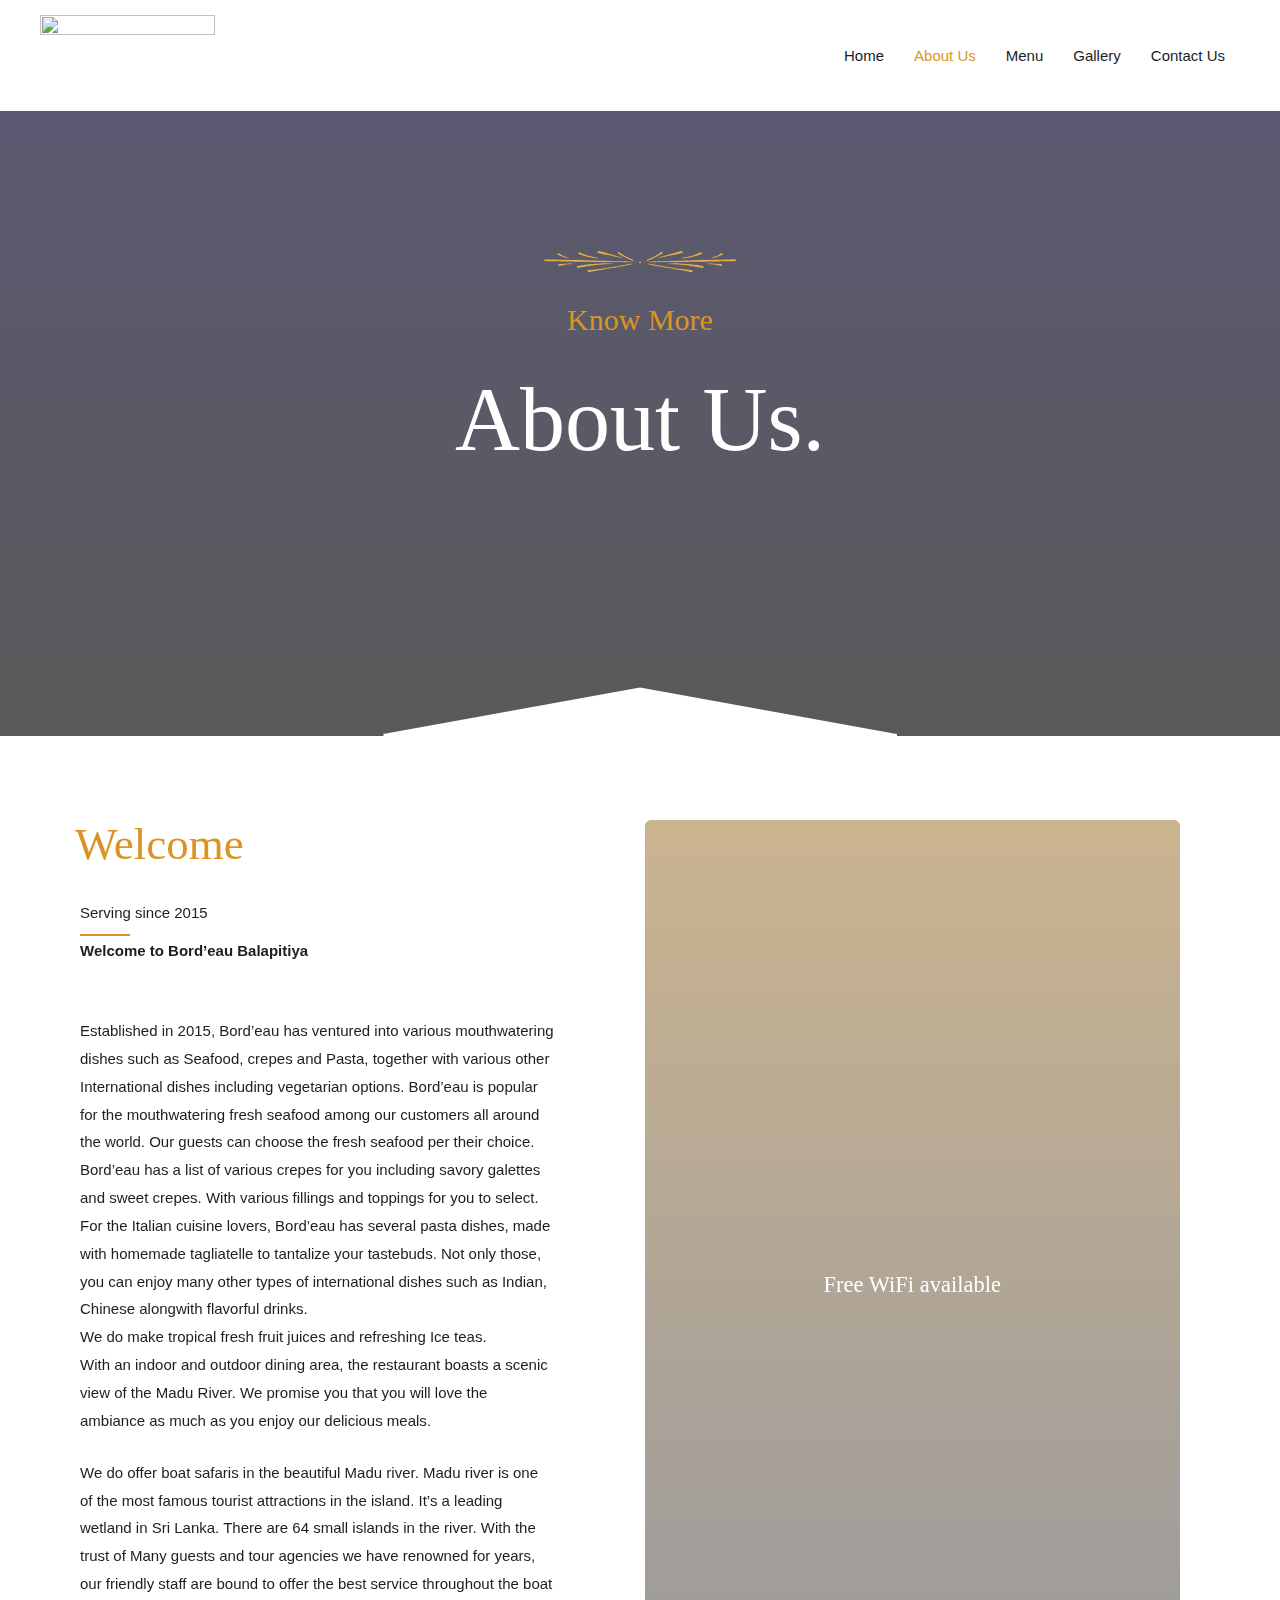
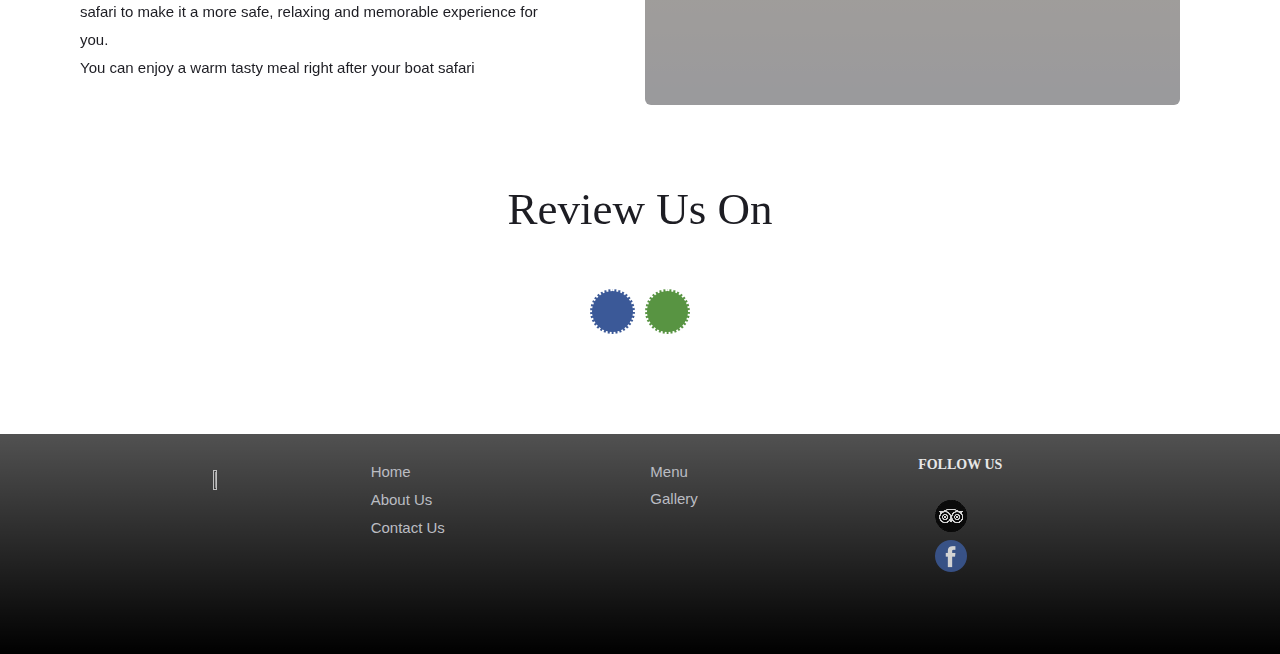
==== About Us.html @ f55723c9 "Add files via upload" ====
<!DOCTYPE html>
<!-- saved from url=(0076)https://web.archive.org/web/20211218173625/https://bordeau.website/about-us/ -->
<html lang="en-US"><head><meta http-equiv="Content-Type" content="text/html; charset=UTF-8"><script src="./About Us_files/analytics.js.download" type="text/javascript"></script><style type="text/css" id="operaUserStyle"></style>
<script type="text/javascript">window.addEventListener('DOMContentLoaded',function(){var v=archive_analytics.values;v.service='wb';v.server_name='wwwb-app200.us.archive.org';v.server_ms=248;archive_analytics.send_pageview({});});</script>
<script type="text/javascript" src="./About Us_files/bundle-playback.js.download" charset="utf-8"></script>
<script type="text/javascript" src="./About Us_files/wombat.js.download" charset="utf-8"></script>
<script>window.RufflePlayer=window.RufflePlayer||{};window.RufflePlayer.config={"autoplay":"on","unmuteOverlay":"hidden"};</script>
<script type="text/javascript" src="./About Us_files/ruffle.js.download" defer="true"></script>
<script type="text/javascript">
  __wm.init("https://web.archive.org/web");
  __wm.wombat("https://bordeau.website/about-us/","20211218173625","https://web.archive.org/","web","/_static/",
	      "1639848985");
</script>
<link rel="stylesheet" type="text/css" href="./About Us_files/banner-styles.css">
<link rel="stylesheet" type="text/css" href="./About Us_files/iconochive.css">
<!-- End Wayback Rewrite JS Include -->


<meta name="viewport" content="width=device-width, initial-scale=1">
<link rel="profile" href="https://gmpg.org/xfn/11">

<title>About Us</title>
<link rel="dns-prefetch" href="https://web.archive.org/web/20211218173625/https://fonts.googleapis.com/">
<link rel="dns-prefetch" href="https://web.archive.org/web/20211218173625/https://s.w.org/">
<link rel="alternate" type="application/rss+xml" title=" » Feed" href="https://web.archive.org/web/20211218173625/https://bordeau.website/feed/">
<link rel="alternate" type="application/rss+xml" title=" » Comments Feed" href="https://web.archive.org/web/20211218173625/https://bordeau.website/comments/feed/">
		<script>
			window._wpemojiSettings = {"baseUrl":"https:\/\/web.archive.org\/web\/20211218173625\/https:\/\/s.w.org\/images\/core\/emoji\/12.0.0-1\/72x72\/","ext":".png","svgUrl":"https:\/\/web.archive.org\/web\/20211218173625\/https:\/\/s.w.org\/images\/core\/emoji\/12.0.0-1\/svg\/","svgExt":".svg","source":{"concatemoji":"https:\/\/web.archive.org\/web\/20211218173625\/https:\/\/bordeau.website\/wp-includes\/js\/wp-emoji-release.min.js?ver=5.3.8"}};
			!function(e,a,t){var n,r,o,i=a.createElement("canvas"),p=i.getContext&&i.getContext("2d");function s(e,t){var a=String.fromCharCode;p.clearRect(0,0,i.width,i.height),p.fillText(a.apply(this,e),0,0);e=i.toDataURL();return p.clearRect(0,0,i.width,i.height),p.fillText(a.apply(this,t),0,0),e===i.toDataURL()}function c(e){var t=a.createElement("script");t.src=e,t.defer=t.type="text/javascript",a.getElementsByTagName("head")[0].appendChild(t)}for(o=Array("flag","emoji"),t.supports={everything:!0,everythingExceptFlag:!0},r=0;r<o.length;r++)t.supports[o[r]]=function(e){if(!p||!p.fillText)return!1;switch(p.textBaseline="top",p.font="600 32px Arial",e){case"flag":return s([127987,65039,8205,9895,65039],[127987,65039,8203,9895,65039])?!1:!s([55356,56826,55356,56819],[55356,56826,8203,55356,56819])&&!s([55356,57332,56128,56423,56128,56418,56128,56421,56128,56430,56128,56423,56128,56447],[55356,57332,8203,56128,56423,8203,56128,56418,8203,56128,56421,8203,56128,56430,8203,56128,56423,8203,56128,56447]);case"emoji":return!s([55357,56424,55356,57342,8205,55358,56605,8205,55357,56424,55356,57340],[55357,56424,55356,57342,8203,55358,56605,8203,55357,56424,55356,57340])}return!1}(o[r]),t.supports.everything=t.supports.everything&&t.supports[o[r]],"flag"!==o[r]&&(t.supports.everythingExceptFlag=t.supports.everythingExceptFlag&&t.supports[o[r]]);t.supports.everythingExceptFlag=t.supports.everythingExceptFlag&&!t.supports.flag,t.DOMReady=!1,t.readyCallback=function(){t.DOMReady=!0},t.supports.everything||(n=function(){t.readyCallback()},a.addEventListener?(a.addEventListener("DOMContentLoaded",n,!1),e.addEventListener("load",n,!1)):(e.attachEvent("onload",n),a.attachEvent("onreadystatechange",function(){"complete"===a.readyState&&t.readyCallback()})),(n=t.source||{}).concatemoji?c(n.concatemoji):n.wpemoji&&n.twemoji&&(c(n.twemoji),c(n.wpemoji)))}(window,document,window._wpemojiSettings);
		</script><script src="./About Us_files/wp-emoji-release.min.js.download" type="text/javascript" defer=""></script>
		<style>
img.wp-smiley,
img.emoji {
	display: inline !important;
	border: none !important;
	box-shadow: none !important;
	height: 1em !important;
	width: 1em !important;
	margin: 0 .07em !important;
	vertical-align: -0.1em !important;
	background: none !important;
	padding: 0 !important;
}
</style>
	<link rel="stylesheet" id="astra-theme-css-css" href="./About Us_files/style.min.css" media="all">
<style id="astra-theme-css-inline-css">
html{font-size:93.75%;}a,.page-title{color:#db9423;}a:hover,a:focus{color:#db9423;}body,button,input,select,textarea{font-family:'Poppins',sans-serif;font-weight:400;font-size:15px;font-size:1rem;}blockquote{color:#000000;}h1,.entry-content h1,h2,.entry-content h2,h3,.entry-content h3,h4,.entry-content h4,h5,.entry-content h5,h6,.entry-content h6,.site-title,.site-title a{font-family:'Abril Fatface',display;font-weight:400;}.site-title{font-size:35px;font-size:2.3333333333333rem;}header .site-logo-img .custom-logo-link img{max-width:175px;}.astra-logo-svg{width:175px;}.ast-archive-description .ast-archive-title{font-size:40px;font-size:2.6666666666667rem;}.site-header .site-description{font-size:15px;font-size:1rem;}.entry-title{font-size:30px;font-size:2rem;}.comment-reply-title{font-size:24px;font-size:1.6rem;}.ast-comment-list #cancel-comment-reply-link{font-size:15px;font-size:1rem;}h1,.entry-content h1{font-size:6em;}h2,.entry-content h2{font-size:3em;}h3,.entry-content h3{font-size:2em;}h4,.entry-content h4{font-size:1.5em;}h5,.entry-content h5{font-size:1.25em;}h6,.entry-content h6{font-size:1em;}.ast-single-post .entry-title,.page-title{font-size:30px;font-size:2rem;}#secondary,#secondary button,#secondary input,#secondary select,#secondary textarea{font-size:15px;font-size:1rem;}::selection{background-color:#db9423;color:#000000;}body,h1,.entry-title a,.entry-content h1,h2,.entry-content h2,h3,.entry-content h3,h4,.entry-content h4,h5,.entry-content h5,h6,.entry-content h6,.wc-block-grid__product-title{color:#1d1d23;}.tagcloud a:hover,.tagcloud a:focus,.tagcloud a.current-item{color:#000000;border-color:#db9423;background-color:#db9423;}.main-header-menu a,.ast-header-custom-item a{color:#1d1d23;}.main-header-menu li:hover > a,.main-header-menu li:hover > .ast-menu-toggle,.main-header-menu .ast-masthead-custom-menu-items a:hover,.main-header-menu li.focus > a,.main-header-menu li.focus > .ast-menu-toggle,.main-header-menu .current-menu-item > a,.main-header-menu .current-menu-ancestor > a,.main-header-menu .current_page_item > a,.main-header-menu .current-menu-item > .ast-menu-toggle,.main-header-menu .current-menu-ancestor > .ast-menu-toggle,.main-header-menu .current_page_item > .ast-menu-toggle{color:#db9423;}input:focus,input[type="text"]:focus,input[type="email"]:focus,input[type="url"]:focus,input[type="password"]:focus,input[type="reset"]:focus,input[type="search"]:focus,textarea:focus{border-color:#db9423;}input[type="radio"]:checked,input[type=reset],input[type="checkbox"]:checked,input[type="checkbox"]:hover:checked,input[type="checkbox"]:focus:checked,input[type=range]::-webkit-slider-thumb{border-color:#db9423;background-color:#db9423;box-shadow:none;}.site-footer a:hover + .post-count,.site-footer a:focus + .post-count{background:#db9423;border-color:#db9423;}.ast-small-footer{color:rgba(255,255,255,0.3);}.ast-small-footer > .ast-footer-overlay{background-color:rgba(0,0,0,0);}.ast-small-footer a{color:rgba(255,255,255,0.5);}.ast-small-footer a:hover{color:#db9423;}.footer-adv .footer-adv-overlay{border-top-style:solid;border-top-color:#7a7a7a;}.ast-comment-meta{line-height:1.666666667;font-size:12px;font-size:0.8rem;}.single .nav-links .nav-previous,.single .nav-links .nav-next,.single .ast-author-details .author-title,.ast-comment-meta{color:#db9423;}.menu-toggle,button,.ast-button,.button,input#submit,input[type="button"],input[type="submit"],input[type="reset"]{border-radius:50px;padding:8px 35px;color:#ffffff;border-color:#db9423;background-color:#db9423;}button:focus,.menu-toggle:hover,button:hover,.ast-button:hover,.button:hover,input[type=reset]:hover,input[type=reset]:focus,input#submit:hover,input#submit:focus,input[type="button"]:hover,input[type="button"]:focus,input[type="submit"]:hover,input[type="submit"]:focus{color:#ffffff;border-color:#1d1d23;background-color:#1d1d23;}.entry-meta,.entry-meta *{line-height:1.45;color:#db9423;}.entry-meta a:hover,.entry-meta a:hover *,.entry-meta a:focus,.entry-meta a:focus *{color:#db9423;}.ast-404-layout-1 .ast-404-text{font-size:200px;font-size:13.333333333333rem;}.widget-title{font-size:21px;font-size:1.4rem;color:#1d1d23;}#cat option,.secondary .calendar_wrap thead a,.secondary .calendar_wrap thead a:visited{color:#db9423;}.secondary .calendar_wrap #today,.ast-progress-val span{background:#db9423;}.secondary a:hover + .post-count,.secondary a:focus + .post-count{background:#db9423;border-color:#db9423;}.calendar_wrap #today > a{color:#000000;}.ast-pagination a,.page-links .page-link,.single .post-navigation a{color:#db9423;}.ast-pagination a:hover,.ast-pagination a:focus,.ast-pagination > span:hover:not(.dots),.ast-pagination > span.current,.page-links > .page-link,.page-links .page-link:hover,.post-navigation a:hover{color:#db9423;}.ast-header-break-point .ast-mobile-menu-buttons-minimal.menu-toggle{background:transparent;color:#1d1d23;}.ast-header-break-point .ast-mobile-menu-buttons-outline.menu-toggle{background:transparent;border:1px solid #1d1d23;color:#1d1d23;}.ast-header-break-point .ast-mobile-menu-buttons-fill.menu-toggle{background:#1d1d23;color:#ffffff;}@media (min-width:545px){.ast-page-builder-template .comments-area,.single.ast-page-builder-template .entry-header,.single.ast-page-builder-template .post-navigation{max-width:1240px;margin-left:auto;margin-right:auto;}}@media (max-width:768px){.ast-archive-description .ast-archive-title{font-size:40px;}.entry-title{font-size:30px;}h1,.entry-content h1{font-size:5em;}h2,.entry-content h2{font-size:25px;}h3,.entry-content h3{font-size:20px;}.ast-single-post .entry-title,.page-title{font-size:30px;}#masthead .site-logo-img .custom-logo-link img{max-width:150px;}.astra-logo-svg{width:150px;}.ast-header-break-point .site-logo-img .custom-mobile-logo-link img{max-width:150px;}}@media (max-width:544px){.ast-archive-description .ast-archive-title{font-size:40px;}.entry-title{font-size:30px;}h1,.entry-content h1{font-size:40px;}h2,.entry-content h2{font-size:30px;}h3,.entry-content h3{font-size:22px;}h4,.entry-content h4{font-size:22px;font-size:1.4666666666667rem;}.ast-single-post .entry-title,.page-title{font-size:30px;}.ast-header-break-point .site-branding img,.ast-header-break-point #masthead .site-logo-img .custom-logo-link img{max-width:90px;}.astra-logo-svg{width:90px;}.ast-header-break-point .site-logo-img .custom-mobile-logo-link img{max-width:90px;}}@media (max-width:768px){html{font-size:85.5%;}}@media (max-width:544px){html{font-size:85.5%;}}@media (min-width:769px){.ast-container{max-width:1240px;}}@font-face {font-family: "Astra";src: url( https://web.archive.org/web/20211218173625im_/https://bordeau.website/wp-content/themes/astra/assets/fonts/astra.woff) format("woff"),url( https://web.archive.org/web/20211218173625im_/https://bordeau.website/wp-content/themes/astra/assets/fonts/astra.ttf) format("truetype"),url( https://web.archive.org/web/20211218173625im_/https://bordeau.website/wp-content/themes/astra/assets/fonts/astra.svg#astra) format("svg");font-weight: normal;font-style: normal;font-display: fallback;}@media (max-width:921px) {.main-header-bar .main-header-bar-navigation{display:none;}}.ast-desktop .main-header-menu.submenu-with-border .sub-menu,.ast-desktop .main-header-menu.submenu-with-border .children,.ast-desktop .main-header-menu.submenu-with-border .astra-full-megamenu-wrapper{border-color:#db9423;}.ast-desktop .main-header-menu.submenu-with-border .sub-menu,.ast-desktop .main-header-menu.submenu-with-border .children{border-top-width:1px;border-right-width:1px;border-left-width:1px;border-bottom-width:1px;border-style:solid;}.ast-desktop .main-header-menu.submenu-with-border .sub-menu .sub-menu,.ast-desktop .main-header-menu.submenu-with-border .children .children{top:-1px;}.ast-desktop .main-header-menu.submenu-with-border .sub-menu a,.ast-desktop .main-header-menu.submenu-with-border .children a{border-bottom-width:1px;border-style:solid;border-color:#eaeaea;}@media (min-width:769px){.main-header-menu .sub-menu li.ast-left-align-sub-menu:hover > ul,.main-header-menu .sub-menu li.ast-left-align-sub-menu.focus > ul{margin-left:-2px;}}@media (max-width:920px){.ast-404-layout-1 .ast-404-text{font-size:100px;font-size:6.6666666666667rem;}}.ast-breadcrumbs .trail-browse,.ast-breadcrumbs .trail-items,.ast-breadcrumbs .trail-items li{display:inline-block;margin:0;padding:0;border:none;background:inherit;text-indent:0;}.ast-breadcrumbs .trail-browse{font-size:inherit;font-style:inherit;font-weight:inherit;color:inherit;}.ast-breadcrumbs .trail-items{list-style:none;}.trail-items li::after{padding:0 0.3em;content:"»";}.trail-items li:last-of-type::after{display:none;}.ast-header-break-point .site-header{border-bottom-width:0;}@media (min-width:769px){.main-header-bar{border-bottom-width:0;}}.ast-safari-browser-less-than-11 .main-header-menu .menu-item, .ast-safari-browser-less-than-11 .main-header-bar .ast-masthead-custom-menu-items{display:block;}.main-header-menu .menu-item, .main-header-bar .ast-masthead-custom-menu-items{-js-display:flex;display:flex;-webkit-box-pack:center;-webkit-justify-content:center;-moz-box-pack:center;-ms-flex-pack:center;justify-content:center;-webkit-box-orient:vertical;-webkit-box-direction:normal;-webkit-flex-direction:column;-moz-box-orient:vertical;-moz-box-direction:normal;-ms-flex-direction:column;flex-direction:column;}.main-header-menu > .menu-item > a{height:100%;-webkit-box-align:center;-webkit-align-items:center;-moz-box-align:center;-ms-flex-align:center;align-items:center;-js-display:flex;display:flex;}.ast-primary-menu-disabled .main-header-bar .ast-masthead-custom-menu-items{flex:unset;}.header-main-layout-1 .ast-flex.main-header-container, .header-main-layout-3 .ast-flex.main-header-container{-webkit-align-content:center;-ms-flex-line-pack:center;align-content:center;-webkit-box-align:center;-webkit-align-items:center;-moz-box-align:center;-ms-flex-align:center;align-items:center;}
</style>
<link rel="stylesheet" id="astra-google-fonts-css" href="./About Us_files/css" media="all">
<link rel="stylesheet" id="astra-menu-animation-css" href="./About Us_files/menu-animation.min.css" media="all">
<link rel="stylesheet" id="wp-block-library-css" href="./About Us_files/style.min(1).css" media="all">
<link rel="stylesheet" id="elementor-icons-css" href="./About Us_files/elementor-icons.min.css" media="all">
<link rel="stylesheet" id="elementor-animations-css" href="./About Us_files/animations.min.css" media="all">
<link rel="stylesheet" id="elementor-frontend-legacy-css" href="./About Us_files/frontend-legacy.min.css" media="all">
<link rel="stylesheet" id="elementor-frontend-css" href="./About Us_files/frontend.min.css" media="all">
<link rel="stylesheet" id="elementor-post-797-css" href="./About Us_files/post-797.css" media="all">
<link rel="stylesheet" id="font-awesome-5-all-css" href="./About Us_files/all.min.css" media="all">
<link rel="stylesheet" id="font-awesome-4-shim-css" href="./About Us_files/v4-shims.min.css" media="all">
<link rel="stylesheet" id="elementor-post-11-css" href="./About Us_files/post-11.css" media="all">
<link rel="stylesheet" id="google-fonts-1-css" href="./About Us_files/css(1)" media="all">
<link rel="stylesheet" id="elementor-icons-shared-0-css" href="./About Us_files/fontawesome.min.css" media="all">
<link rel="stylesheet" id="elementor-icons-fa-solid-css" href="./About Us_files/solid.min.css" media="all">
<link rel="stylesheet" id="elementor-icons-fa-brands-css" href="./About Us_files/brands.min.css" media="all">
<!--[if IE]>
<script src='https://bordeau.website/wp-content/themes/astra/assets/js/minified/flexibility.min.js?ver=2.1.4'></script>
<script>
flexibility(document.documentElement);
</script>
<![endif]-->
<script src="./About Us_files/v4-shims.min.js.download"></script>
<link rel="https://api.w.org/" href="https://bordeau.website/wp-json/">
<link rel="EditURI" type="application/rsd+xml" title="RSD" href="https://bordeau.website/xmlrpc.php?rsd">
<link rel="wlwmanifest" type="application/wlwmanifest+xml" href="https://bordeau.website/wp-includes/wlwmanifest.xml"> 
<meta name="generator" content="WordPress 5.3.8">
<link rel="canonical" href="https://web.archive.org/web/20211218173625/https://bordeau.website/about-us/">
<link rel="shortlink" href="https://web.archive.org/web/20211218173625/https://bordeau.website/?p=11">
<link rel="alternate" type="application/json+oembed" href="https://web.archive.org/web/20211218173625/https://bordeau.website/wp-json/oembed/1.0/embed?url=https%3A%2F%2Fbordeau.website%2Fabout-us%2F">
<link rel="alternate" type="text/xml+oembed" href="https://web.archive.org/web/20211218173625/https://bordeau.website/wp-json/oembed/1.0/embed?url=https%3A%2F%2Fbordeau.website%2Fabout-us%2F&amp;format=xml">
<meta name="generator" content="Site Kit by Google 1.25.0"><script data-ad-client="ca-pub-7063857622893787" async="" src="./About Us_files/f.txt"></script><style>.recentcomments a{display:inline !important;padding:0 !important;margin:0 !important;}</style><script async="" src="./About Us_files/f.txt"></script><script>(adsbygoogle = window.adsbygoogle || []).push({"google_ad_client":"ca-pub-7063857622893787","enable_page_level_ads":true,"tag_partner":"site_kit"});</script><link rel="icon" href="https://web.archive.org/web/20211218173625im_/https://bordeau.website/wp-content/uploads/2019/12/bordeaulogo.ico" sizes="32x32">
<link rel="icon" href="https://web.archive.org/web/20211218173625im_/https://bordeau.website/wp-content/uploads/2019/12/bordeaulogo.ico" sizes="192x192">
<link rel="apple-touch-icon-precomposed" href="https://web.archive.org/web/20211218173625im_/https://bordeau.website/wp-content/uploads/2019/12/bordeaulogo.ico">
<meta name="msapplication-TileImage" content="https://bordeau.website/wp-content/uploads/2019/12/bordeaulogo.ico">
<style type="text/css"></style></head>

<body data-rsssl="1" itemtype="https://schema.org/WebPage" itemscope="itemscope" class="page-template-default page page-id-11 wp-custom-logo ast-page-builder-template ast-no-sidebar astra-2.1.4 ast-header-custom-item-inside ast-single-post ast-inherit-site-logo-transparent elementor-default elementor-kit-797 elementor-page elementor-page-11 e--ua-blink e--ua-opera e--ua-webkit ast-mouse-clicked ast-desktop" style="" data-elementor-device-mode="desktop"><!-- BEGIN WAYBACK TOOLBAR INSERT -->
<script>__wm.rw(0);</script>
<div id="wm-ipp-print">The Wayback Machine - https://web.archive.org/web/20211218173625/https://bordeau.website/about-us/</div>
<script type="text/javascript">//<![CDATA[
__wm.bt(700,27,25,2,"web","https://bordeau.website/about-us/","20211218173625",1996,"/_static/",["/_static/css/banner-styles.css?v=S1zqJCYt","/_static/css/iconochive.css?v=qtvMKcIJ"], false);
  __wm.rw(1);
//]]></script>
<!-- END WAYBACK TOOLBAR INSERT -->
 

<div class="hfeed site" id="page">
	<a class="skip-link screen-reader-text" href="https://web.archive.org/web/20211218173625/https://bordeau.website/about-us/#content">Skip to content</a>

	
	
		<header class="site-header ast-primary-submenu-animation-fade header-main-layout-1 ast-primary-menu-enabled ast-menu-toggle-icon ast-mobile-header-inline" id="masthead" role="banner" itemtype="https://schema.org/WPHeader" itemscope="itemscope">

			
			
<div class="main-header-bar-wrap">
	<div class="main-header-bar">
				<div class="ast-container">

			<div class="ast-flex main-header-container">
				
		<div class="site-branding">
			<div class="ast-site-identity" itemtype="https://schema.org/Organization" itemscope="itemscope">
				<span class="site-logo-img"><a href="https://web.archive.org/web/20211218173625/https://bordeau.website/" class="custom-logo-link" rel="home"><img width="175" height="81" src="./About Us_files/cropped-bordeaulogo-175x81.png" class="custom-logo" alt="" srcset="https://web.archive.org/web/20211218173625im_/https://bordeau.website/wp-content/uploads/2019/12/cropped-bordeaulogo-175x81.png 175w, https://web.archive.org/web/20211218173625im_/https://bordeau.website/wp-content/uploads/2019/12/cropped-bordeaulogo-300x138.png 300w, https://web.archive.org/web/20211218173625im_/https://bordeau.website/wp-content/uploads/2019/12/cropped-bordeaulogo-768x354.png 768w, https://web.archive.org/web/20211218173625im_/https://bordeau.website/wp-content/uploads/2019/12/cropped-bordeaulogo.png 865w" sizes="(max-width: 175px) 100vw, 175px"></a></span>			</div>
		</div>

		<!-- .site-branding -->
				<div class="ast-mobile-menu-buttons">

			
					<div class="ast-button-wrap">
			<button type="button" class="menu-toggle main-header-menu-toggle ast-mobile-menu-buttons-fill" aria-controls="primary-menu" aria-expanded="false" data-index="0">
				<span class="screen-reader-text">Main Menu</span>
				<span class="menu-toggle-icon"></span>
							</button>
		</div>
			
			
		</div>
			<div class="ast-main-header-bar-alignment"><div class="main-header-bar-navigation"><nav class="site-navigation" id="site-navigation" itemtype="https://schema.org/SiteNavigationElement" itemscope="itemscope" aria-label="Site Navigation"><div class="main-navigation"><ul id="primary-menu" class="main-header-menu ast-nav-menu ast-flex ast-justify-content-flex-end  submenu-with-border astra-menu-animation-fade "><li id="menu-item-40" class="menu-item menu-item-type-post_type menu-item-object-page menu-item-home menu-item-40"><a href="https://web.archive.org/web/20211218173625/https://bordeau.website/">Home</a></li>
<li id="menu-item-42" class="menu-item menu-item-type-post_type menu-item-object-page current-menu-item page_item page-item-11 current_page_item menu-item-42"><a href="https://web.archive.org/web/20211218173625/https://bordeau.website/about-us/" aria-current="page">About Us</a></li>
<li id="menu-item-41" class="menu-item menu-item-type-post_type menu-item-object-page menu-item-41"><a href="https://web.archive.org/web/20211218173625/https://bordeau.website/menu/">Menu</a></li>
<li id="menu-item-437" class="menu-item menu-item-type-post_type menu-item-object-page menu-item-437"><a href="https://web.archive.org/web/20211218173625/https://bordeau.website/gallery/">Gallery</a></li>
<li id="menu-item-43" class="menu-item menu-item-type-post_type menu-item-object-page menu-item-43"><a href="https://web.archive.org/web/20211218173625/https://bordeau.website/contact-us/">Contact Us</a></li>
</ul></div></nav></div></div>			</div><!-- Main Header Container -->
		</div><!-- ast-row -->
			</div> <!-- Main Header Bar -->
</div> <!-- Main Header Bar Wrap -->

			
		</header><!-- #masthead -->

		
	
	
	<div id="content" class="site-content">

		<div class="ast-container">

		

	<div id="primary" class="content-area primary">

		
					<main id="main" class="site-main">

				
					
					

<article class="post-11 page type-page status-publish ast-article-single" id="post-11" itemtype="https://schema.org/CreativeWork" itemscope="itemscope">

	
	<header class="entry-header ast-header-without-markup">

		
			</header><!-- .entry-header -->

	<div class="entry-content clear" itemprop="text">

		
				<div data-elementor-type="wp-post" data-elementor-id="11" class="elementor elementor-11" data-elementor-settings="[]">
						<div class="elementor-inner">
							<div class="elementor-section-wrap">
							<section class="elementor-section elementor-top-section elementor-element elementor-element-494f570a elementor-section-height-min-height elementor-section-content-middle elementor-section-boxed elementor-section-height-default elementor-section-items-middle" data-id="494f570a" data-element_type="section" data-settings="{&quot;background_background&quot;:&quot;classic&quot;,&quot;shape_divider_bottom&quot;:&quot;triangle&quot;}">
							<div class="elementor-background-overlay"></div>
						<div class="elementor-shape elementor-shape-bottom" data-negative="false">
			<svg xmlns="http://www.w3.org/2000/svg" viewBox="0 0 1000 100" preserveAspectRatio="none">
	<path class="elementor-shape-fill" d="M500,98.9L0,6.1V0h1000v6.1L500,98.9z"></path>
</svg>		</div>
					<div class="elementor-container elementor-column-gap-extended">
							<div class="elementor-row">
					<div class="elementor-column elementor-col-16 elementor-top-column elementor-element elementor-element-210c1c72" data-id="210c1c72" data-element_type="column">
			<div class="elementor-column-wrap">
							<div class="elementor-widget-wrap">
								</div>
					</div>
		</div>
				<div class="elementor-column elementor-col-66 elementor-top-column elementor-element elementor-element-7866b56d" data-id="7866b56d" data-element_type="column">
			<div class="elementor-column-wrap elementor-element-populated">
							<div class="elementor-widget-wrap">
						<div class="elementor-element elementor-element-2109fd99 elementor-widget elementor-widget-image" data-id="2109fd99" data-element_type="widget" data-widget_type="image.default">
				<div class="elementor-widget-container">
					<div class="elementor-image">
										<img width="200" height="35" src="./About Us_files/divider-free-img-1.png" class="attachment-full size-full" alt="">											</div>
				</div>
				</div>
				<div class="elementor-element elementor-element-63ab5109 elementor-widget elementor-widget-heading animated fadeInDown" data-id="63ab5109" data-element_type="widget" data-settings="{&quot;_animation&quot;:&quot;fadeInDown&quot;}" data-widget_type="heading.default">
				<div class="elementor-widget-container">
			<h3 class="elementor-heading-title elementor-size-default">Know More</h3>		</div>
				</div>
				<div class="elementor-element elementor-element-af74da5 elementor-widget elementor-widget-heading animated fadeInUp" data-id="af74da5" data-element_type="widget" data-settings="{&quot;_animation&quot;:&quot;fadeInUp&quot;,&quot;_animation_delay&quot;:200}" data-widget_type="heading.default">
				<div class="elementor-widget-container">
			<h1 class="elementor-heading-title elementor-size-default">About Us.</h1>		</div>
				</div>
				<div class="elementor-element elementor-element-7a9095d elementor-hidden-phone elementor-widget elementor-widget-text-editor animated fadeInUp" data-id="7a9095d" data-element_type="widget" data-settings="{&quot;_animation&quot;:&quot;fadeInUp&quot;,&quot;_animation_delay&quot;:400}" data-widget_type="text-editor.default">
				<div class="elementor-widget-container">
					<div class="elementor-text-editor elementor-clearfix"></div>
				</div>
				</div>
						</div>
					</div>
		</div>
				<div class="elementor-column elementor-col-16 elementor-top-column elementor-element elementor-element-5dd45d67" data-id="5dd45d67" data-element_type="column">
			<div class="elementor-column-wrap">
							<div class="elementor-widget-wrap">
								</div>
					</div>
		</div>
								</div>
					</div>
		</section>
				<section class="elementor-section elementor-top-section elementor-element elementor-element-55eaae0 elementor-section-content-middle elementor-section-boxed elementor-section-height-default elementor-section-height-default" data-id="55eaae0" data-element_type="section" data-settings="{&quot;background_background&quot;:&quot;classic&quot;}">
						<div class="elementor-container elementor-column-gap-default">
							<div class="elementor-row">
					<div class="elementor-column elementor-col-50 elementor-top-column elementor-element elementor-element-7a086c23" data-id="7a086c23" data-element_type="column">
			<div class="elementor-column-wrap elementor-element-populated">
							<div class="elementor-widget-wrap">
						<div class="elementor-element elementor-element-7270e588 elementor-widget elementor-widget-heading" data-id="7270e588" data-element_type="widget" data-widget_type="heading.default">
				<div class="elementor-widget-container">
			<h2 class="elementor-heading-title elementor-size-default">Welcome</h2>		</div>
				</div>
				<div class="elementor-element elementor-element-3eceaacc elementor-widget elementor-widget-heading" data-id="3eceaacc" data-element_type="widget" data-widget_type="heading.default">
				<div class="elementor-widget-container">
			<span class="elementor-heading-title elementor-size-default">Serving since 2015</span>		</div>
				</div>
				<div class="elementor-element elementor-element-abbeb78 elementor-widget-divider--view-line elementor-widget elementor-widget-divider" data-id="abbeb78" data-element_type="widget" data-widget_type="divider.default">
				<div class="elementor-widget-container">
					<div class="elementor-divider">
			<span class="elementor-divider-separator">
						</span>
		</div>
				</div>
				</div>
				<div class="elementor-element elementor-element-14f97bd7 elementor-widget elementor-widget-text-editor" data-id="14f97bd7" data-element_type="widget" data-widget_type="text-editor.default">
				<div class="elementor-widget-container">
					<div class="elementor-text-editor elementor-clearfix"><p><strong>Welcome to Bord’eau Balapitiya</strong> <br><br></p><p>Established in 2015, Bord’eau has ventured into various mouthwatering dishes such as Seafood, crepes and Pasta, together with various other International dishes including vegetarian options. Bord’eau is popular for the mouthwatering fresh seafood among our customers all around the world. Our guests can choose the fresh seafood per their choice. Bord’eau has a list of various crepes for you including savory galettes and sweet crepes. With various fillings and toppings for you to select. For the Italian cuisine lovers, Bord’eau has several pasta dishes, made with homemade tagliatelle to tantalize your tastebuds. Not only those, you can enjoy many other types of international dishes such as Indian, Chinese alongwith flavorful drinks.<br>We do make tropical fresh fruit juices and refreshing Ice teas.<br>With an indoor and outdoor dining area, the restaurant boasts a scenic view of the Madu River. We promise you that you will love the ambiance as much as you enjoy our delicious meals.</p><p>We do offer boat safaris in the beautiful Madu river. Madu river is one of the most famous tourist attractions in the island. It’s a leading wetland in Sri Lanka. There are 64 small islands in the river. With the trust of Many guests and tour agencies we have renowned for years, our friendly staff are bound to offer the best service throughout the boat safari to make it a more safe, relaxing and memorable experience for you.<br>You can enjoy a warm tasty meal right after your boat safari</p></div>
				</div>
				</div>
						</div>
					</div>
		</div>
				<div class="elementor-column elementor-col-50 elementor-top-column elementor-element elementor-element-50c97c24" data-id="50c97c24" data-element_type="column" data-settings="{&quot;background_background&quot;:&quot;classic&quot;}">
			<div class="elementor-column-wrap elementor-element-populated">
					<div class="elementor-background-overlay"></div>
							<div class="elementor-widget-wrap">
						<div class="elementor-element elementor-element-8008ee2 elementor-view-default elementor-position-top elementor-vertical-align-top elementor-widget elementor-widget-icon-box" data-id="8008ee2" data-element_type="widget" data-widget_type="icon-box.default">
				<div class="elementor-widget-container">
					<div class="elementor-icon-box-wrapper">
						<div class="elementor-icon-box-icon">
				<span class="elementor-icon elementor-animation-">
				<i aria-hidden="true" class="fas fa-wifi"></i>				</span>
			</div>
						<div class="elementor-icon-box-content">
				<h4 class="elementor-icon-box-title">
					<span>Free WiFi available</span>
				</h4>
							</div>
		</div>
				</div>
				</div>
						</div>
					</div>
		</div>
								</div>
					</div>
		</section>
				<section class="elementor-section elementor-top-section elementor-element elementor-element-ef7bc10 elementor-section-boxed elementor-section-height-default elementor-section-height-default" data-id="ef7bc10" data-element_type="section" data-settings="{&quot;background_background&quot;:&quot;classic&quot;}">
						<div class="elementor-container elementor-column-gap-default">
							<div class="elementor-row">
					<div class="elementor-column elementor-col-100 elementor-top-column elementor-element elementor-element-58da2a0" data-id="58da2a0" data-element_type="column">
			<div class="elementor-column-wrap elementor-element-populated">
							<div class="elementor-widget-wrap">
						<div class="elementor-element elementor-element-be5bb54 elementor-widget elementor-widget-heading" data-id="be5bb54" data-element_type="widget" data-widget_type="heading.default">
				<div class="elementor-widget-container">
			<h2 class="elementor-heading-title elementor-size-default">Review Us On</h2>		</div>
				</div>
				<section class="elementor-section elementor-inner-section elementor-element elementor-element-98e35ee elementor-section-boxed elementor-section-height-default elementor-section-height-default" data-id="98e35ee" data-element_type="section">
						<div class="elementor-container elementor-column-gap-default">
							<div class="elementor-row">
					<div class="elementor-column elementor-col-25 elementor-inner-column elementor-element elementor-element-fa7555b" data-id="fa7555b" data-element_type="column">
			<div class="elementor-column-wrap">
							<div class="elementor-widget-wrap">
								</div>
					</div>
		</div>
				<div class="elementor-column elementor-col-50 elementor-inner-column elementor-element elementor-element-d385367" data-id="d385367" data-element_type="column">
			<div class="elementor-column-wrap elementor-element-populated">
							<div class="elementor-widget-wrap">
						<div class="elementor-element elementor-element-e6fdc0e elementor-shape-circle elementor-grid-0 e-grid-align-center elementor-widget elementor-widget-social-icons" data-id="e6fdc0e" data-element_type="widget" data-widget_type="social-icons.default">
				<div class="elementor-widget-container">
					<div class="elementor-social-icons-wrapper elementor-grid">
							<div class="elementor-grid-item">
					<a class="elementor-icon elementor-social-icon elementor-social-icon-facebook-f elementor-repeater-item-0baacdf" href="https://web.archive.org/web/20211218173625/https://www.facebook.com/bordeau212/" target="_blank">
						<span class="elementor-screen-only">Facebook-f</span>
						<i class="fab fa-facebook-f"></i>					</a>
				</div>
							<div class="elementor-grid-item">
					<a class="elementor-icon elementor-social-icon elementor-social-icon-tripadvisor elementor-repeater-item-c0f3cd6" href="https://web.archive.org/web/20211218173625/https://www.tripadvisor.com/Restaurant_Review-g940979-d8409799-Reviews-Bord_eau-Balapitiya_Southern_Province.html" target="_blank">
						<span class="elementor-screen-only">Tripadvisor</span>
						<i class="fab fa-tripadvisor"></i>					</a>
				</div>
					</div>
				</div>
				</div>
						</div>
					</div>
		</div>
				<div class="elementor-column elementor-col-25 elementor-inner-column elementor-element elementor-element-e04cc90" data-id="e04cc90" data-element_type="column">
			<div class="elementor-column-wrap">
							<div class="elementor-widget-wrap">
								</div>
					</div>
		</div>
								</div>
					</div>
		</section>
						</div>
					</div>
		</div>
								</div>
					</div>
		</section>
				<section class="elementor-section elementor-top-section elementor-element elementor-element-6cf4dbd elementor-section-boxed elementor-section-height-default elementor-section-height-default" data-id="6cf4dbd" data-element_type="section" data-settings="{&quot;background_background&quot;:&quot;gradient&quot;}">
						<div class="elementor-container elementor-column-gap-default">
							<div class="elementor-row">
					<div class="elementor-column elementor-col-25 elementor-top-column elementor-element elementor-element-a3c9537 animated-slow" data-id="a3c9537" data-element_type="column" data-settings="{&quot;animation&quot;:&quot;none&quot;}">
			<div class="elementor-column-wrap elementor-element-populated">
							<div class="elementor-widget-wrap">
						<div class="elementor-element elementor-element-0453b59 elementor-widget elementor-widget-image" data-id="0453b59" data-element_type="widget" data-widget_type="image.default">
				<div class="elementor-widget-container">
					<div class="elementor-image">
											<a href="https://web.archive.org/web/20211218173625/https://bordeau.website/">
							<img width="1921" height="865" src="./About Us_files/bordeauwhitelogo.png" class="attachment-full size-full" alt="" srcset="https://web.archive.org/web/20211218173625im_/https://bordeau.website/wp-content/uploads/2020/01/bordeauwhitelogo.png 1921w, https://web.archive.org/web/20211218173625im_/https://bordeau.website/wp-content/uploads/2020/01/bordeauwhitelogo-300x135.png 300w, https://web.archive.org/web/20211218173625im_/https://bordeau.website/wp-content/uploads/2020/01/bordeauwhitelogo-1024x461.png 1024w, https://web.archive.org/web/20211218173625im_/https://bordeau.website/wp-content/uploads/2020/01/bordeauwhitelogo-768x346.png 768w, https://web.archive.org/web/20211218173625im_/https://bordeau.website/wp-content/uploads/2020/01/bordeauwhitelogo-1536x692.png 1536w" sizes="(max-width: 1921px) 100vw, 1921px">								</a>
											</div>
				</div>
				</div>
						</div>
					</div>
		</div>
				<div class="elementor-column elementor-col-25 elementor-top-column elementor-element elementor-element-63cde58" data-id="63cde58" data-element_type="column">
			<div class="elementor-column-wrap elementor-element-populated">
							<div class="elementor-widget-wrap">
						<div class="elementor-element elementor-element-365caf5 elementor-widget elementor-widget-text-editor" data-id="365caf5" data-element_type="widget" data-widget_type="text-editor.default">
				<div class="elementor-widget-container">
					<div class="elementor-text-editor elementor-clearfix"><div align="left"><span style="color: #bbbdc3;"><a style="color: #bbbdc3;" href="https://web.archive.org/web/20211218173625/https://bordeau.website/">Home</a></span><br>
<span style="color: #bbbdc3;"><a style="color: #bbbdc3;" href="https://web.archive.org/web/20211218173625/https://bordeau.website/about-us/">About Us</a></span><br>
<span style="color: #bbbdc3;"><a style="color: #bbbdc3;" href="https://web.archive.org/web/20211218173625/https://bordeau.website/contact-us/">Contact Us</a></span></div></div>
				</div>
				</div>
						</div>
					</div>
		</div>
				<div class="elementor-column elementor-col-25 elementor-top-column elementor-element elementor-element-9a901ca" data-id="9a901ca" data-element_type="column">
			<div class="elementor-column-wrap elementor-element-populated">
							<div class="elementor-widget-wrap">
						<div class="elementor-element elementor-element-d625a0a elementor-widget elementor-widget-text-editor" data-id="d625a0a" data-element_type="widget" data-widget_type="text-editor.default">
				<div class="elementor-widget-container">
					<div class="elementor-text-editor elementor-clearfix"><div align="left"><span style="color: #bbbdc3;"><a style="color: #bbbdc3;" href="https://web.archive.org/web/20211218173625/https://bordeau.website/menu/">Menu</a></span><br>
<span style="color: #bbbdc3;"><a style="color: #bbbdc3;" href="https://web.archive.org/web/20211218173625/https://bordeau.website/gallery/">Gallery</a></span></div></div>
				</div>
				</div>
						</div>
					</div>
		</div>
				<div class="elementor-column elementor-col-25 elementor-top-column elementor-element elementor-element-ed31a04" data-id="ed31a04" data-element_type="column">
			<div class="elementor-column-wrap elementor-element-populated">
							<div class="elementor-widget-wrap">
						<div class="elementor-element elementor-element-14f6645 elementor-widget elementor-widget-heading" data-id="14f6645" data-element_type="widget" data-widget_type="heading.default">
				<div class="elementor-widget-container">
			<h2 class="elementor-heading-title elementor-size-default">FOLLOW US</h2>		</div>
				</div>
				<div class="elementor-element elementor-element-f23ccc1 elementor-widget elementor-widget-image" data-id="f23ccc1" data-element_type="widget" data-widget_type="image.default">
				<div class="elementor-widget-container">
					<div class="elementor-image">
											<a href="https://web.archive.org/web/20211218173625/https://www.tripadvisor.com/Restaurant_Review-g940979-d8409799-Reviews-Bord_eau-Balapitiya_Southern_Province.html" target="_blank">
							<img width="32" height="32" src="./About Us_files/tripadvblackbgtransp1281.png" class="attachment-medium_large size-medium_large" alt="">								</a>
											</div>
				</div>
				</div>
				<div class="elementor-element elementor-element-608bcb0 elementor-widget elementor-widget-image" data-id="608bcb0" data-element_type="widget" data-widget_type="image.default">
				<div class="elementor-widget-container">
					<div class="elementor-image">
											<a href="https://web.archive.org/web/20211218173625/https://www.facebook.com/bordeau212/" target="_blank">
							<img width="32" height="32" src="./About Us_files/facebook-1.png" class="attachment-thumbnail size-thumbnail" alt="">								</a>
											</div>
				</div>
				</div>
						</div>
					</div>
		</div>
								</div>
					</div>
		</section>
						</div>
						</div>
					</div>
		
		
		
	</div><!-- .entry-content .clear -->

	
	
</article><!-- #post-## -->


					
					
				
			</main><!-- #main -->
			
		
	</div><!-- #primary -->


			
			</div> <!-- ast-container -->

		</div><!-- #content -->

		
		
		
		<footer class="site-footer" id="colophon" role="contentinfo" itemtype="https://schema.org/WPFooter" itemscope="itemscope">

			
			
			
		</footer><!-- #colophon -->
		
		
	</div><!-- #page -->

	
	<script>
var astra = {"break_point":"921","isRtl":""};
</script>
<script src="./About Us_files/style.min.js.download"></script>
<script src="./About Us_files/wp-embed.min.js.download"></script>
<script src="./About Us_files/webpack.runtime.min.js.download"></script>
<script src="./About Us_files/jquery.js.download"></script>
<script src="./About Us_files/jquery-migrate.min.js.download"></script>
<script src="./About Us_files/frontend-modules.min.js.download"></script>
<script src="./About Us_files/position.min.js.download"></script>
<script src="./About Us_files/dialog.min.js.download"></script>
<script src="./About Us_files/waypoints.min.js.download"></script>
<script src="./About Us_files/share-link.min.js.download"></script>
<script src="./About Us_files/swiper.min.js.download"></script>
<script>
var elementorFrontendConfig = {"environmentMode":{"edit":false,"wpPreview":false,"isScriptDebug":false,"isImprovedAssetsLoading":false},"i18n":{"shareOnFacebook":"Share on Facebook","shareOnTwitter":"Share on Twitter","pinIt":"Pin it","download":"Download","downloadImage":"Download image","fullscreen":"Fullscreen","zoom":"Zoom","share":"Share","playVideo":"Play Video","previous":"Previous","next":"Next","close":"Close"},"is_rtl":false,"breakpoints":{"xs":0,"sm":480,"md":768,"lg":1025,"xl":1440,"xxl":1600},"version":"3.1.4","is_static":false,"experimentalFeatures":[],"urls":{"assets":"https:\/\/web.archive.org\/web\/20211218173625\/https:\/\/bordeau.website\/wp-content\/plugins\/elementor\/assets\/"},"settings":{"page":[],"editorPreferences":[]},"kit":{"global_image_lightbox":"yes","lightbox_enable_counter":"yes","lightbox_enable_fullscreen":"yes","lightbox_enable_zoom":"yes","lightbox_enable_share":"yes","lightbox_title_src":"title","lightbox_description_src":"description"},"post":{"id":11,"title":"About%20Us","excerpt":"","featuredImage":false}};
</script>
<script src="./About Us_files/frontend.min.js.download"></script><span id="elementor-device-mode" class="elementor-screen-only"></span>
<script src="./About Us_files/preloaded-elements-handlers.min.js.download"></script>
			<script>
			/(trident|msie)/i.test(navigator.userAgent)&&document.getElementById&&window.addEventListener&&window.addEventListener("hashchange",function(){var t,e=location.hash.substring(1);/^[A-z0-9_-]+$/.test(e)&&(t=document.getElementById(e))&&(/^(?:a|select|input|button|textarea)$/i.test(t.tagName)||(t.tabIndex=-1),t.focus())},!1);
			</script>
			
	



<iframe frameborder="0" scrolling="no" style="background-color: transparent; border: 0px; display: none;" data-ruffle-polyfilled="" src="./About Us_files/saved_resource.html"></iframe><div id="GOOGLE_INPUT_CHEXT_FLAG" input="" input_stat="{&quot;tlang&quot;:true,&quot;tsbc&quot;:true,&quot;pun&quot;:true,&quot;mk&quot;:true,&quot;ss&quot;:true}" style="display: none;"></div></body></html>
---- About Us_files/banner-styles.css ----
@import 'record.css'; /* for SPN1 */

#wm-ipp-base {
  height:65px;/* initial height just in case js code fails */
  padding:0;
  margin:0;
  border:none;
  background:none transparent;
}
#wm-ipp {
  z-index: 2147483647;
}
#wm-ipp, #wm-ipp * {
  font-family:Lucida Grande, Helvetica, Arial, sans-serif;
  font-size:12px;
  line-height:1.2;
  letter-spacing:0;
  width:auto;
  height:auto;
  max-width:none;
  max-height:none;
  min-width:0 !important;
  min-height:0;
  outline:none;
  float:none;
  text-align:left;
  border:none;
  color: #000;
  text-indent: 0;
  position: initial;
  background: none;
}
#wm-ipp div, #wm-ipp canvas {
  display: block;
}
#wm-ipp div, #wm-ipp tr, #wm-ipp td, #wm-ipp a, #wm-ipp form {
  padding:0;
  margin:0;
  border:none;
  border-radius:0;
  background-color:transparent;
  background-image:none;
  /*z-index:2147483640;*/
  height:auto;
}
#wm-ipp table {
  border:none;
  border-collapse:collapse;
  margin:0;
  padding:0;
  width:auto;
  font-size:inherit;
}
#wm-ipp form input {
  padding:1px !important;
  height:auto;
  display:inline;
  margin:0;
  color: #000;
  background: none #fff;
  border: 1px solid #666;
}
#wm-ipp form input[type=submit] {
  padding:0 8px !important;
  margin:1px 0 1px 5px !important;
  width:auto !important;
  border: 1px solid #000 !important;
  background: #fff !important;
  color: #000 !important;
}
#wm-ipp form input[type=submit]:hover {
  background: #eee !important;
  cursor: pointer !important;
}
#wm-ipp form input[type=submit]:active {
  transform: translateY(1px);
}
#wm-ipp a {
  display: inline;
}    
#wm-ipp a:hover{
  text-decoration:underline;
}
#wm-ipp a.wm-btn:hover {
  text-decoration:none;
  color:#ff0 !important;
}
#wm-ipp a.wm-btn:hover span {
  color:#ff0 !important;
}
#wm-ipp #wm-ipp-inside {
  margin: 0 6px;
  border:5px solid #000;
  border-top:none;
  background-color:rgba(255,255,255,0.9);
  -moz-box-shadow:1px 1px 4px #333;
  -webkit-box-shadow:1px 1px 4px #333;
  box-shadow:1px 1px 4px #333;
  border-radius:0 0 8px 8px;
}
/* selectors are intentionally verbose to ensure priority */
#wm-ipp #wm-logo {
  padding:0 10px;
  vertical-align:middle;
  min-width:100px;
  flex: 0 0 100px;
}
#wm-ipp .c {
  padding-left: 4px;
}
#wm-ipp .c .u {
    margin-top: 4px !important;
}
#wm-ipp .n {
  padding:0 0 0 5px !important;
  vertical-align: bottom;
}
#wm-ipp .n a {
  text-decoration:none;
  color:#33f;
  font-weight:bold;
}
#wm-ipp .n .b {
  padding:0 6px 0 0 !important;
  text-align:right !important;
  overflow:visible;
  white-space:nowrap;
  color:#99a;
  vertical-align:middle;
}
#wm-ipp .n .y .b {
  padding:0 6px 2px 0 !important;
}
#wm-ipp .n .c {
  background:#000;
  color:#ff0;
  font-weight:bold;
  padding:0 !important;
  text-align:center;
}
#wm-ipp.hi .n td.c {
  color:#ec008c;
}
#wm-ipp .n td.f {
  padding:0 0 0 6px !important;
  text-align:left !important;
  overflow:visible;
  white-space:nowrap;
  color:#99a;
  vertical-align:middle;
}
#wm-ipp .n tr.m td {
  text-transform:uppercase;
  white-space:nowrap;
  padding:2px 0;
}
#wm-ipp .c .s {
  padding:0 5px 0 0 !important;
  vertical-align:bottom;
}
#wm-ipp #wm-nav-captures {
  white-space: nowrap;
}
#wm-ipp .c .s a.t {
  color:#33f;
  font-weight:bold;
  line-height: 1.8;
}
#wm-ipp .c .s div.r {
  color: #666;
  font-size:9px;
  white-space:nowrap;
}
#wm-ipp .c .k {
  padding-bottom:1px;
}
#wm-ipp .c .s {
  padding:0 5px 2px 0 !important;
}
#wm-ipp td#displayMonthEl {
  padding: 2px 0 !important;
}
#wm-ipp td#displayYearEl {
  padding: 0 0 2px 0 !important;
}

div#wm-ipp-sparkline {
  position:relative;/* for positioning markers */
  white-space:nowrap;
  background-color:#fff;
  cursor:pointer;
  line-height:0.9;
}
#sparklineImgId, #wm-sparkline-canvas {
  position:relative;
  z-index:9012;
  max-width:none;
}
#wm-ipp-sparkline div.yt {
  position:absolute;
  z-index:9010 !important;
  background-color:#ff0 !important;
  top: 0;
}
#wm-ipp-sparkline div.mt {
  position:absolute;
  z-index:9013 !important;
  background-color:#ec008c !important;
  top: 0;
}  
#wm-ipp .r {
    margin-left: 4px;
}
#wm-ipp .r a {
  color:#33f;
  border:none;
  position:relative;
  background-color:transparent;
  background-repeat:no-repeat !important;
  background-position:100% 100% !important;
  text-decoration: none;
}
#wm-ipp #wm-capinfo {
  /* prevents notice div background from sticking into round corners of
     #wm-ipp-inside */
  border-radius: 0 0 4px 4px;
}
#wm-ipp #wm-capinfo .c-logo {
  display:block;
  float:left;
  margin-right:3px;
  width:90px;
  min-height:90px;
  max-height: 290px;
  border-radius:45px;
  overflow:hidden;
  background-position:50%;
  background-size:auto 90px;
  box-shadow: 0 0 2px 2px rgba(208,208,208,128) inset;
}
#wm-ipp #wm-capinfo .c-logo span {
  display:inline-block;
}
#wm-ipp #wm-capinfo .c-logo img {
  height:90px;
  position:relative;
  left:-50%;
}
#wm-ipp #wm-capinfo .wm-title {
  font-size:130%;
}
#wm-ipp #wm-capinfo a.wm-selector {
  display:inline-block;
  color: #aaa;
  text-decoration:none !important;
  padding: 2px 8px;
}
#wm-ipp #wm-capinfo a.wm-selector.selected {
  background-color:#666;
}
#wm-ipp #wm-capinfo a.wm-selector:hover {
  color: #fff;
}
#wm-ipp #wm-capinfo.notice-only #wm-capinfo-collected-by,
#wm-ipp #wm-capinfo.notice-only #wm-capinfo-timestamps {
    display: none;
}
#wm-ipp #wm-capinfo #wm-capinfo-notice .wm-capinfo-content {
    background-color:#ff0;
    padding:5px;
    font-size:14px;
    text-align:center;
}
#wm-ipp #wm-capinfo #wm-capinfo-notice .wm-capinfo-content * {
    font-size:14px;
    text-align:center;
}
#wm-ipp #wm-expand {
  right: 1px;
  bottom: -1px;
  color: #ffffff;
  background-color: #666 !important;
  padding:0 5px 0 3px !important;
  border-radius: 3px 3px 0 0 !important;
}
#wm-ipp #wm-expand span {
  color: #ffffff;
}
#wm-ipp #wm-expand #wm-expand-icon {
  display: inline-block;
  transition: transform 0.5s;
  transform-origin: 50% 45%;
}
#wm-ipp #wm-expand.wm-open #wm-expand-icon {
  transform: rotate(180deg);
}
#wm-ipp #wmtb {
  text-align:right;
}
#wm-ipp #wmtb #wmtbURL {
  width: calc(100% - 45px);
}
#wm-ipp #wm-graph-anchor {
  border-right:1px solid #ccc;
}
/* time coherence */
html.wb-highlight {
  box-shadow: inset 0 0 0 3px #a50e3a !important;
}    
.wb-highlight {
  outline: 3px solid #a50e3a !important;
}
#wm-ipp-print {
  display:none !important;
}
@media print {
#wm-ipp-base {
  display:none !important;
}
#wm-ipp-print {
  display:block !important;
  white-space: nowrap;
  overflow: hidden;
  text-overflow: ellipsis;
}
}
@media (max-width:414px) {
    #wm-ipp .xxs {
	display:none !important;
    }
}
@media (min-width:1055px) {
#wm-ipp #wm-graph-anchor {
  display:block !important;
}
}
@media (max-width:1054px) {
#wm-ipp #wm-graph-anchor {
  display:none !important;
}
}
@media (max-width:1163px) {
#wm-logo {
    display:none !important;
}
}

#wm-btns {
    white-space: nowrap;
    margin-top: -2px;
}

#wm-btns #wm-save-snapshot-open {
  margin-right: 7px;
  top: -6px;
}

#wm-btns #wm-sign-in {
  box-sizing: content-box;
  display: none;
  margin-right: 7px;
  top: -8px;

  /*
  round border around sign in button
  */
  border: 2px #000 solid;
  border-radius: 14px;
  padding-right: 2px;
  padding-bottom: 2px;
  width: 11px;
  height: 11px;
}

#wm-btns #wm-sign-in>.iconochive-person {
  font-size: 12.5px;
}

#wm-save-snapshot-open > .iconochive-web {
  color:#000;
  font-size:160%;
}

#wm-ipp #wm-share {
  display: flex;
  align-items: flex-end;
  justify-content: space-between;
}

#wm-share > #wm-screenshot {
  display: inline-block;
  margin-right: 3px;
  visibility: hidden;
}

#wm-screenshot > .iconochive-image {
  color:#000;
  font-size:160%;
}

#wm-share > #wm-video {
  display: inline-block;
  margin-right: 3px;
  visibility: hidden;
}

#wm-video > .iconochive-movies {
  color: #000;
  display: inline-block;
  font-size: 150%;
  margin-bottom: 2px;
}

#wm-btns #wm-save-snapshot-in-progress {
  display: none;
  font-size:160%;
  opacity: 0.5;
  position: relative;
  margin-right: 7px;
  top: -5px;
}

#wm-btns #wm-save-snapshot-success {
  display: none;
  color: green;
  position: relative;
  top: -7px;
}

#wm-btns #wm-save-snapshot-fail {
  display: none;
  color: red;
  position: relative;
  top: -7px;
}

.wm-icon-screen-shot {
  background: url("../images/web-screenshot.svg") no-repeat !important;
  background-size: contain !important;
  width: 22px !important;
  height: 19px !important;

  display: inline-block;
}
#donato {
    /* transition effect is disable so as to simplify height adjustment */
    /*transition: height 0.5s;*/
    height: 0;
    margin: 0;
    padding: 0;
    border-bottom: 1px solid #999 !important;
}
body.wm-modal {
    height: auto !important;
    overflow: hidden !important;
}
#donato #donato-base {
    width: 100%;
    height: 100%;
    /*bottom: 0;*/
    margin: 0;
    padding: 0;
    position: absolute;
    z-index: 2147483639;
}
body.wm-modal #donato #donato-base {
    position: fixed;
    top: 0;
    left: 0;
    right: 0;
    bottom: 0;
    z-index: 2147483640;
}

.wb-autocomplete-suggestions {
    font-family: Lucida Grande, Helvetica, Arial, sans-serif;
    font-size: 12px;
    text-align: left;
    cursor: default;
    border: 1px solid #ccc;
    border-top: 0;
    background: #fff;
    box-shadow: -1px 1px 3px rgba(0,0,0,.1);
    position: absolute;
    display: none;
    z-index: 2147483647;
    max-height: 254px;
    overflow: hidden;
    overflow-y: auto;
    box-sizing: border-box;
}
.wb-autocomplete-suggestion {
    position: relative;
    padding: 0 .6em;
    line-height: 23px;
    white-space: nowrap;
    overflow: hidden;
    text-overflow: ellipsis;
    font-size: 1.02em;
    color: #333;
}
.wb-autocomplete-suggestion b {
    font-weight: bold;
}
.wb-autocomplete-suggestion.selected {
    background: #f0f0f0;
}
---- About Us_files/iconochive.css ----
@font-face{font-family:'Iconochive-Regular';src:url('https://archive.org/includes/fonts/Iconochive-Regular.eot?-ccsheb');src:url('https://archive.org/includes/fonts/Iconochive-Regular.eot?#iefix-ccsheb') format('embedded-opentype'),url('https://archive.org/includes/fonts/Iconochive-Regular.woff?-ccsheb') format('woff'),url('https://archive.org/includes/fonts/Iconochive-Regular.ttf?-ccsheb') format('truetype'),url('https://archive.org/includes/fonts/Iconochive-Regular.svg?-ccsheb#Iconochive-Regular') format('svg');font-weight:normal;font-style:normal}
[class^="iconochive-"],[class*=" iconochive-"]{font-family:'Iconochive-Regular'!important;speak:none;font-style:normal;font-weight:normal;font-variant:normal;text-transform:none;line-height:1;-webkit-font-smoothing:antialiased;-moz-osx-font-smoothing:grayscale}
.iconochive-Uplevel:before{content:"\21b5"}
.iconochive-exit:before{content:"\1f6a3"}
.iconochive-beta:before{content:"\3b2"}
.iconochive-logo:before{content:"\1f3db"}
.iconochive-audio:before{content:"\1f568"}
.iconochive-movies:before{content:"\1f39e"}
.iconochive-software:before{content:"\1f4be"}
.iconochive-texts:before{content:"\1f56e"}
.iconochive-etree:before{content:"\1f3a4"}
.iconochive-image:before{content:"\1f5bc"}
.iconochive-web:before{content:"\1f5d4"}
.iconochive-collection:before{content:"\2211"}
.iconochive-folder:before{content:"\1f4c2"}
.iconochive-data:before{content:"\1f5c3"}
.iconochive-tv:before{content:"\1f4fa"}
.iconochive-article:before{content:"\1f5cf"}
.iconochive-question:before{content:"\2370"}
.iconochive-question-dark:before{content:"\3f"}
.iconochive-info:before{content:"\69"}
.iconochive-info-small:before{content:"\24d8"}
.iconochive-comment:before{content:"\1f5e9"}
.iconochive-comments:before{content:"\1f5ea"}
.iconochive-person:before{content:"\1f464"}
.iconochive-people:before{content:"\1f465"}
.iconochive-eye:before{content:"\1f441"}
.iconochive-rss:before{content:"\221e"}
.iconochive-time:before{content:"\1f551"}
.iconochive-quote:before{content:"\275d"}
.iconochive-disc:before{content:"\1f4bf"}
.iconochive-tv-commercial:before{content:"\1f4b0"}
.iconochive-search:before{content:"\1f50d"}
.iconochive-search-star:before{content:"\273d"}
.iconochive-tiles:before{content:"\229e"}
.iconochive-list:before{content:"\21f6"}
.iconochive-list-bulleted:before{content:"\2317"}
.iconochive-latest:before{content:"\2208"}
.iconochive-left:before{content:"\2c2"}
.iconochive-right:before{content:"\2c3"}
.iconochive-left-solid:before{content:"\25c2"}
.iconochive-right-solid:before{content:"\25b8"}
.iconochive-up-solid:before{content:"\25b4"}
.iconochive-down-solid:before{content:"\25be"}
.iconochive-dot:before{content:"\23e4"}
.iconochive-dots:before{content:"\25a6"}
.iconochive-columns:before{content:"\25af"}
.iconochive-sort:before{content:"\21d5"}
.iconochive-atoz:before{content:"\1f524"}
.iconochive-ztoa:before{content:"\1f525"}
.iconochive-upload:before{content:"\1f4e4"}
.iconochive-download:before{content:"\1f4e5"}
.iconochive-favorite:before{content:"\2605"}
.iconochive-heart:before{content:"\2665"}
.iconochive-play:before{content:"\25b6"}
.iconochive-play-framed:before{content:"\1f3ac"}
.iconochive-fullscreen:before{content:"\26f6"}
.iconochive-mute:before{content:"\1f507"}
.iconochive-unmute:before{content:"\1f50a"}
.iconochive-share:before{content:"\1f381"}
.iconochive-edit:before{content:"\270e"}
.iconochive-reedit:before{content:"\2710"}
.iconochive-gear:before{content:"\2699"}
.iconochive-remove-circle:before{content:"\274e"}
.iconochive-plus-circle:before{content:"\1f5d6"}
.iconochive-minus-circle:before{content:"\1f5d5"}
.iconochive-x:before{content:"\1f5d9"}
.iconochive-fork:before{content:"\22d4"}
.iconochive-trash:before{content:"\1f5d1"}
.iconochive-warning:before{content:"\26a0"}
.iconochive-flash:before{content:"\1f5f2"}
.iconochive-world:before{content:"\1f5fa"}
.iconochive-lock:before{content:"\1f512"}
.iconochive-unlock:before{content:"\1f513"}
.iconochive-twitter:before{content:"\1f426"}
.iconochive-facebook:before{content:"\66"}
.iconochive-googleplus:before{content:"\67"}
.iconochive-reddit:before{content:"\1f47d"}
.iconochive-tumblr:before{content:"\54"}
.iconochive-pinterest:before{content:"\1d4df"}
.iconochive-popcorn:before{content:"\1f4a5"}
.iconochive-email:before{content:"\1f4e7"}
.iconochive-embed:before{content:"\1f517"}
.iconochive-gamepad:before{content:"\1f579"}
.iconochive-Zoom_In:before{content:"\2b"}
.iconochive-Zoom_Out:before{content:"\2d"}
.iconochive-RSS:before{content:"\1f4e8"}
.iconochive-Light_Bulb:before{content:"\1f4a1"}
.iconochive-Add:before{content:"\2295"}
.iconochive-Tab_Activity:before{content:"\2318"}
.iconochive-Forward:before{content:"\23e9"}
.iconochive-Backward:before{content:"\23ea"}
.iconochive-No_Audio:before{content:"\1f508"}
.iconochive-Pause:before{content:"\23f8"}
.iconochive-No_Favorite:before{content:"\2606"}
.iconochive-Unike:before{content:"\2661"}
.iconochive-Song:before{content:"\266b"}
.iconochive-No_Flag:before{content:"\2690"}
.iconochive-Flag:before{content:"\2691"}
.iconochive-Done:before{content:"\2713"}
.iconochive-Check:before{content:"\2714"}
.iconochive-Refresh:before{content:"\27f3"}
.iconochive-Headphones:before{content:"\1f3a7"}
.iconochive-Chart:before{content:"\1f4c8"}
.iconochive-Bookmark:before{content:"\1f4d1"}
.iconochive-Documents:before{content:"\1f4da"}
.iconochive-Newspaper:before{content:"\1f4f0"}
.iconochive-Podcast:before{content:"\1f4f6"}
.iconochive-Radio:before{content:"\1f4fb"}
.iconochive-Cassette:before{content:"\1f4fc"}
.iconochive-Shuffle:before{content:"\1f500"}
.iconochive-Loop:before{content:"\1f501"}
.iconochive-Low_Audio:before{content:"\1f509"}
.iconochive-First:before{content:"\1f396"}
.iconochive-Invisible:before{content:"\1f576"}
.iconochive-Computer:before{content:"\1f5b3"}
---- About Us_files/style.min.css ----
@charset "UTF-8";a,abbr,acronym,address,applet,big,blockquote,body,caption,cite,code,dd,del,dfn,div,dl,dt,em,fieldset,font,form,h1,h2,h3,h4,h5,h6,html,iframe,ins,kbd,label,legend,li,object,ol,p,pre,q,s,samp,small,span,strike,strong,sub,sup,table,tbody,td,tfoot,th,thead,tr,tt,ul,var{border:0;font-size:100%;font-style:inherit;font-weight:inherit;margin:0;outline:0;padding:0;vertical-align:baseline}html{-webkit-text-size-adjust:100%;-ms-text-size-adjust:100%}body{margin:0}article,aside,details,figcaption,figure,footer,header,main,menu,nav,section,summary{display:block}audio,canvas,progress,video{display:inline-block;vertical-align:baseline}audio:not([controls]){display:none;height:0}[hidden],template{display:none}a{background-color:transparent}a:active{outline:0}a,a:focus,a:hover,a:visited{text-decoration:none}abbr[title]{border-bottom:1px dotted}b,strong{font-weight:700}dfn{font-style:italic}mark{background:#ff0;color:#000}small{font-size:80%}sub,sup{font-size:75%;line-height:0;position:relative;vertical-align:baseline}sup{top:-.5em}sub{bottom:-.25em}img{border:0}svg:not(:root){overflow:hidden}figure{margin:0}hr{box-sizing:content-box;height:0}pre{overflow:auto}code,kbd,pre,samp{font-size:1em}button,input,optgroup,select,textarea{color:inherit;font:inherit;margin:0}button{overflow:visible}button,select{text-transform:none}button,html input[type=button],input[type=reset],input[type=submit]{-webkit-appearance:button;cursor:pointer}button[disabled],html input[disabled]{cursor:default}button::-moz-focus-inner,input::-moz-focus-inner{border:0;padding:0}input{line-height:normal}input[type=checkbox],input[type=radio]{box-sizing:border-box;padding:0}input[type=number]::-webkit-inner-spin-button,input[type=number]::-webkit-outer-spin-button{height:auto}input[type=search]{-webkit-appearance:textfield;box-sizing:content-box}#comments .submit,.search .search-submit{padding:10px 15px;border-radius:2px}input[type=search]::-webkit-search-cancel-button,input[type=search]::-webkit-search-decoration{-webkit-appearance:none}fieldset{border:1px solid #eaeaea;margin:0 0;padding:.35em .625em .75em}legend{border:0;padding:0}fieldset legend{margin-bottom:1.5em;padding:0 .5em}textarea{overflow:auto}optgroup{font-weight:700}table{border-collapse:collapse;border-spacing:0}td,th{padding:0}/*!
 * Bootstrap v4.0.0-alpha.2 (https://getbootstrap.com)
 */.ast-container{margin-left:auto;margin-right:auto;padding-left:20px;padding-right:20px}.ast-container::after{content:"";display:table;clear:both}@media (min-width:544px){.ast-container{max-width:100%}}@media (min-width:768px){.ast-container{max-width:100%}}@media (min-width:992px){.ast-container{max-width:100%}}@media (min-width:1200px){.ast-container{max-width:100%}}.ast-container-fluid{margin-left:auto;margin-right:auto;padding-left:20px;padding-right:20px}.ast-container-fluid::after{content:"";display:table;clear:both}.ast-row{margin-left:-20px;margin-right:-20px}.ast-row::after{content:"";display:table;clear:both}.ast-col-lg-1,.ast-col-lg-10,.ast-col-lg-11,.ast-col-lg-12,.ast-col-lg-2,.ast-col-lg-3,.ast-col-lg-4,.ast-col-lg-5,.ast-col-lg-6,.ast-col-lg-7,.ast-col-lg-8,.ast-col-lg-9,.ast-col-md-1,.ast-col-md-10,.ast-col-md-11,.ast-col-md-12,.ast-col-md-2,.ast-col-md-3,.ast-col-md-4,.ast-col-md-5,.ast-col-md-6,.ast-col-md-7,.ast-col-md-8,.ast-col-md-9,.ast-col-sm-1,.ast-col-sm-10,.ast-col-sm-11,.ast-col-sm-12,.ast-col-sm-2,.ast-col-sm-3,.ast-col-sm-4,.ast-col-sm-5,.ast-col-sm-6,.ast-col-sm-7,.ast-col-sm-8,.ast-col-sm-9,.ast-col-xl-1,.ast-col-xl-10,.ast-col-xl-11,.ast-col-xl-12,.ast-col-xl-2,.ast-col-xl-3,.ast-col-xl-4,.ast-col-xl-5,.ast-col-xl-6,.ast-col-xl-7,.ast-col-xl-8,.ast-col-xl-9,.ast-col-xs-1,.ast-col-xs-10,.ast-col-xs-11,.ast-col-xs-12,.ast-col-xs-2,.ast-col-xs-3,.ast-col-xs-4,.ast-col-xs-5,.ast-col-xs-6,.ast-col-xs-7,.ast-col-xs-8,.ast-col-xs-9{position:relative;min-height:1px;padding-left:20px;padding-right:20px}.ast-col-xs-1,.ast-col-xs-10,.ast-col-xs-11,.ast-col-xs-12,.ast-col-xs-2,.ast-col-xs-3,.ast-col-xs-4,.ast-col-xs-5,.ast-col-xs-6,.ast-col-xs-7,.ast-col-xs-8,.ast-col-xs-9{float:left}.ast-col-xs-1{width:8.3333333333%}.ast-col-xs-2{width:16.6666666667%}.ast-col-xs-3{width:25%}.ast-col-xs-4{width:33.3333333333%}.ast-col-xs-5{width:41.6666666667%}.ast-col-xs-6{width:50%}.ast-col-xs-7{width:58.3333333333%}.ast-col-xs-8{width:66.6666666667%}.ast-col-xs-9{width:75%}.ast-col-xs-10{width:83.3333333333%}.ast-col-xs-11{width:91.6666666667%}.ast-col-xs-12{width:100%}.ast-col-xs-pull-0{right:auto}.ast-col-xs-pull-1{right:8.3333333333%}.ast-col-xs-pull-2{right:16.6666666667%}.ast-col-xs-pull-3{right:25%}.ast-col-xs-pull-4{right:33.3333333333%}.ast-col-xs-pull-5{right:41.6666666667%}.ast-col-xs-pull-6{right:50%}.ast-col-xs-pull-7{right:58.3333333333%}.ast-col-xs-pull-8{right:66.6666666667%}.ast-col-xs-pull-9{right:75%}.ast-col-xs-pull-10{right:83.3333333333%}.ast-col-xs-pull-11{right:91.6666666667%}.ast-col-xs-pull-12{right:100%}.ast-col-xs-push-0{left:auto}.ast-col-xs-push-1{left:8.3333333333%}.ast-col-xs-push-2{left:16.6666666667%}.ast-col-xs-push-3{left:25%}.ast-col-xs-push-4{left:33.3333333333%}.ast-col-xs-push-5{left:41.6666666667%}.ast-col-xs-push-6{left:50%}.ast-col-xs-push-7{left:58.3333333333%}.ast-col-xs-push-8{left:66.6666666667%}.ast-col-xs-push-9{left:75%}.ast-col-xs-push-10{left:83.3333333333%}.ast-col-xs-push-11{left:91.6666666667%}.ast-col-xs-push-12{left:100%}.ast-col-xs-offset-0{margin-left:0}.ast-col-xs-offset-1{margin-left:8.3333333333%}.ast-col-xs-offset-2{margin-left:16.6666666667%}.ast-col-xs-offset-3{margin-left:25%}.ast-col-xs-offset-4{margin-left:33.3333333333%}.ast-col-xs-offset-5{margin-left:41.6666666667%}.ast-col-xs-offset-6{margin-left:50%}.ast-col-xs-offset-7{margin-left:58.3333333333%}.ast-col-xs-offset-8{margin-left:66.6666666667%}.ast-col-xs-offset-9{margin-left:75%}.ast-col-xs-offset-10{margin-left:83.3333333333%}.ast-col-xs-offset-11{margin-left:91.6666666667%}.ast-col-xs-offset-12{margin-left:100%}@media (min-width:544px){.ast-col-sm-1,.ast-col-sm-10,.ast-col-sm-11,.ast-col-sm-12,.ast-col-sm-2,.ast-col-sm-3,.ast-col-sm-4,.ast-col-sm-5,.ast-col-sm-6,.ast-col-sm-7,.ast-col-sm-8,.ast-col-sm-9{float:left}.ast-col-sm-1{width:8.3333333333%}.ast-col-sm-2{width:16.6666666667%}.ast-col-sm-3{width:25%}.ast-col-sm-4{width:33.3333333333%}.ast-col-sm-5{width:41.6666666667%}.ast-col-sm-6{width:50%}.ast-col-sm-7{width:58.3333333333%}.ast-col-sm-8{width:66.6666666667%}.ast-col-sm-9{width:75%}.ast-col-sm-10{width:83.3333333333%}.ast-col-sm-11{width:91.6666666667%}.ast-col-sm-12{width:100%}.ast-col-sm-pull-0{right:auto}.ast-col-sm-pull-1{right:8.3333333333%}.ast-col-sm-pull-2{right:16.6666666667%}.ast-col-sm-pull-3{right:25%}.ast-col-sm-pull-4{right:33.3333333333%}.ast-col-sm-pull-5{right:41.6666666667%}.ast-col-sm-pull-6{right:50%}.ast-col-sm-pull-7{right:58.3333333333%}.ast-col-sm-pull-8{right:66.6666666667%}.ast-col-sm-pull-9{right:75%}.ast-col-sm-pull-10{right:83.3333333333%}.ast-col-sm-pull-11{right:91.6666666667%}.ast-col-sm-pull-12{right:100%}.ast-col-sm-push-0{left:auto}.ast-col-sm-push-1{left:8.3333333333%}.ast-col-sm-push-2{left:16.6666666667%}.ast-col-sm-push-3{left:25%}.ast-col-sm-push-4{left:33.3333333333%}.ast-col-sm-push-5{left:41.6666666667%}.ast-col-sm-push-6{left:50%}.ast-col-sm-push-7{left:58.3333333333%}.ast-col-sm-push-8{left:66.6666666667%}.ast-col-sm-push-9{left:75%}.ast-col-sm-push-10{left:83.3333333333%}.ast-col-sm-push-11{left:91.6666666667%}.ast-col-sm-push-12{left:100%}.ast-col-sm-offset-0{margin-left:0}.ast-col-sm-offset-1{margin-left:8.3333333333%}.ast-col-sm-offset-2{margin-left:16.6666666667%}.ast-col-sm-offset-3{margin-left:25%}.ast-col-sm-offset-4{margin-left:33.3333333333%}.ast-col-sm-offset-5{margin-left:41.6666666667%}.ast-col-sm-offset-6{margin-left:50%}.ast-col-sm-offset-7{margin-left:58.3333333333%}.ast-col-sm-offset-8{margin-left:66.6666666667%}.ast-col-sm-offset-9{margin-left:75%}.ast-col-sm-offset-10{margin-left:83.3333333333%}.ast-col-sm-offset-11{margin-left:91.6666666667%}.ast-col-sm-offset-12{margin-left:100%}}@media (min-width:768px){.ast-col-md-1,.ast-col-md-10,.ast-col-md-11,.ast-col-md-12,.ast-col-md-2,.ast-col-md-3,.ast-col-md-4,.ast-col-md-5,.ast-col-md-6,.ast-col-md-7,.ast-col-md-8,.ast-col-md-9{float:left}.ast-col-md-1{width:8.3333333333%}.ast-col-md-2{width:16.6666666667%}.ast-col-md-3{width:25%}.ast-col-md-4{width:33.3333333333%}.ast-col-md-5{width:41.6666666667%}.ast-col-md-6{width:50%}.ast-col-md-7{width:58.3333333333%}.ast-col-md-8{width:66.6666666667%}.ast-col-md-9{width:75%}.ast-col-md-10{width:83.3333333333%}.ast-col-md-11{width:91.6666666667%}.ast-col-md-12{width:100%}.ast-col-md-pull-0{right:auto}.ast-col-md-pull-1{right:8.3333333333%}.ast-col-md-pull-2{right:16.6666666667%}.ast-col-md-pull-3{right:25%}.ast-col-md-pull-4{right:33.3333333333%}.ast-col-md-pull-5{right:41.6666666667%}.ast-col-md-pull-6{right:50%}.ast-col-md-pull-7{right:58.3333333333%}.ast-col-md-pull-8{right:66.6666666667%}.ast-col-md-pull-9{right:75%}.ast-col-md-pull-10{right:83.3333333333%}.ast-col-md-pull-11{right:91.6666666667%}.ast-col-md-pull-12{right:100%}.ast-col-md-push-0{left:auto}.ast-col-md-push-1{left:8.3333333333%}.ast-col-md-push-2{left:16.6666666667%}.ast-col-md-push-3{left:25%}.ast-col-md-push-4{left:33.3333333333%}.ast-col-md-push-5{left:41.6666666667%}.ast-col-md-push-6{left:50%}.ast-col-md-push-7{left:58.3333333333%}.ast-col-md-push-8{left:66.6666666667%}.ast-col-md-push-9{left:75%}.ast-col-md-push-10{left:83.3333333333%}.ast-col-md-push-11{left:91.6666666667%}.ast-col-md-push-12{left:100%}.ast-col-md-offset-0{margin-left:0}.ast-col-md-offset-1{margin-left:8.3333333333%}.ast-col-md-offset-2{margin-left:16.6666666667%}.ast-col-md-offset-3{margin-left:25%}.ast-col-md-offset-4{margin-left:33.3333333333%}.ast-col-md-offset-5{margin-left:41.6666666667%}.ast-col-md-offset-6{margin-left:50%}.ast-col-md-offset-7{margin-left:58.3333333333%}.ast-col-md-offset-8{margin-left:66.6666666667%}.ast-col-md-offset-9{margin-left:75%}.ast-col-md-offset-10{margin-left:83.3333333333%}.ast-col-md-offset-11{margin-left:91.6666666667%}.ast-col-md-offset-12{margin-left:100%}}@media (min-width:992px){.ast-col-lg-1,.ast-col-lg-10,.ast-col-lg-11,.ast-col-lg-12,.ast-col-lg-2,.ast-col-lg-3,.ast-col-lg-4,.ast-col-lg-5,.ast-col-lg-6,.ast-col-lg-7,.ast-col-lg-8,.ast-col-lg-9{float:left}.ast-col-lg-1{width:8.3333333333%}.ast-col-lg-2{width:16.6666666667%}.ast-col-lg-3{width:25%}.ast-col-lg-4{width:33.3333333333%}.ast-col-lg-5{width:41.6666666667%}.ast-col-lg-6{width:50%}.ast-col-lg-7{width:58.3333333333%}.ast-col-lg-8{width:66.6666666667%}.ast-col-lg-9{width:75%}.ast-col-lg-10{width:83.3333333333%}.ast-col-lg-11{width:91.6666666667%}.ast-col-lg-12{width:100%}.ast-col-lg-pull-0{right:auto}.ast-col-lg-pull-1{right:8.3333333333%}.ast-col-lg-pull-2{right:16.6666666667%}.ast-col-lg-pull-3{right:25%}.ast-col-lg-pull-4{right:33.3333333333%}.ast-col-lg-pull-5{right:41.6666666667%}.ast-col-lg-pull-6{right:50%}.ast-col-lg-pull-7{right:58.3333333333%}.ast-col-lg-pull-8{right:66.6666666667%}.ast-col-lg-pull-9{right:75%}.ast-col-lg-pull-10{right:83.3333333333%}.ast-col-lg-pull-11{right:91.6666666667%}.ast-col-lg-pull-12{right:100%}.ast-col-lg-push-0{left:auto}.ast-col-lg-push-1{left:8.3333333333%}.ast-col-lg-push-2{left:16.6666666667%}.ast-col-lg-push-3{left:25%}.ast-col-lg-push-4{left:33.3333333333%}.ast-col-lg-push-5{left:41.6666666667%}.ast-col-lg-push-6{left:50%}.ast-col-lg-push-7{left:58.3333333333%}.ast-col-lg-push-8{left:66.6666666667%}.ast-col-lg-push-9{left:75%}.ast-col-lg-push-10{left:83.3333333333%}.ast-col-lg-push-11{left:91.6666666667%}.ast-col-lg-push-12{left:100%}.ast-col-lg-offset-0{margin-left:0}.ast-col-lg-offset-1{margin-left:8.3333333333%}.ast-col-lg-offset-2{margin-left:16.6666666667%}.ast-col-lg-offset-3{margin-left:25%}.ast-col-lg-offset-4{margin-left:33.3333333333%}.ast-col-lg-offset-5{margin-left:41.6666666667%}.ast-col-lg-offset-6{margin-left:50%}.ast-col-lg-offset-7{margin-left:58.3333333333%}.ast-col-lg-offset-8{margin-left:66.6666666667%}.ast-col-lg-offset-9{margin-left:75%}.ast-col-lg-offset-10{margin-left:83.3333333333%}.ast-col-lg-offset-11{margin-left:91.6666666667%}.ast-col-lg-offset-12{margin-left:100%}}@media (min-width:1200px){.ast-col-xl-1,.ast-col-xl-10,.ast-col-xl-11,.ast-col-xl-12,.ast-col-xl-2,.ast-col-xl-3,.ast-col-xl-4,.ast-col-xl-5,.ast-col-xl-6,.ast-col-xl-7,.ast-col-xl-8,.ast-col-xl-9{float:left}.ast-col-xl-1{width:8.3333333333%}.ast-col-xl-2{width:16.6666666667%}.ast-col-xl-3{width:25%}.ast-col-xl-4{width:33.3333333333%}.ast-col-xl-5{width:41.6666666667%}.ast-col-xl-6{width:50%}.ast-col-xl-7{width:58.3333333333%}.ast-col-xl-8{width:66.6666666667%}.ast-col-xl-9{width:75%}.ast-col-xl-10{width:83.3333333333%}.ast-col-xl-11{width:91.6666666667%}.ast-col-xl-12{width:100%}.ast-col-xl-pull-0{right:auto}.ast-col-xl-pull-1{right:8.3333333333%}.ast-col-xl-pull-2{right:16.6666666667%}.ast-col-xl-pull-3{right:25%}.ast-col-xl-pull-4{right:33.3333333333%}.ast-col-xl-pull-5{right:41.6666666667%}.ast-col-xl-pull-6{right:50%}.ast-col-xl-pull-7{right:58.3333333333%}.ast-col-xl-pull-8{right:66.6666666667%}.ast-col-xl-pull-9{right:75%}.ast-col-xl-pull-10{right:83.3333333333%}.ast-col-xl-pull-11{right:91.6666666667%}.ast-col-xl-pull-12{right:100%}.ast-col-xl-push-0{left:auto}.ast-col-xl-push-1{left:8.3333333333%}.ast-col-xl-push-2{left:16.6666666667%}.ast-col-xl-push-3{left:25%}.ast-col-xl-push-4{left:33.3333333333%}.ast-col-xl-push-5{left:41.6666666667%}.ast-col-xl-push-6{left:50%}.ast-col-xl-push-7{left:58.3333333333%}.ast-col-xl-push-8{left:66.6666666667%}.ast-col-xl-push-9{left:75%}.ast-col-xl-push-10{left:83.3333333333%}.ast-col-xl-push-11{left:91.6666666667%}.ast-col-xl-push-12{left:100%}.ast-col-xl-offset-0{margin-left:0}.ast-col-xl-offset-1{margin-left:8.3333333333%}.ast-col-xl-offset-2{margin-left:16.6666666667%}.ast-col-xl-offset-3{margin-left:25%}.ast-col-xl-offset-4{margin-left:33.3333333333%}.ast-col-xl-offset-5{margin-left:41.6666666667%}.ast-col-xl-offset-6{margin-left:50%}.ast-col-xl-offset-7{margin-left:58.3333333333%}.ast-col-xl-offset-8{margin-left:66.6666666667%}.ast-col-xl-offset-9{margin-left:75%}.ast-col-xl-offset-10{margin-left:83.3333333333%}.ast-col-xl-offset-11{margin-left:91.6666666667%}.ast-col-xl-offset-12{margin-left:100%}}h1,h2,h3,h4,h5,h6{clear:both}.entry-content h1,h1{color:#808285;font-size:2em;line-height:1.2}.entry-content h2,h2{color:#808285;font-size:1.7em;line-height:1.3}.entry-content h3,h3{color:#808285;font-size:1.5em;line-height:1.4}.entry-content h4,h4{color:#808285;line-height:1.5;font-size:1.3em}.entry-content h5,h5{color:#808285;line-height:1.6;font-size:1.2em}.entry-content h6,h6{color:#808285;line-height:1.7;font-size:1.1em}html{box-sizing:border-box}*,:after,:before{box-sizing:inherit}body{color:#808285;background:#fff;font-style:normal}ol,ul{margin:0 0 1.5em 3em}ul{list-style:disc}ol{list-style:decimal}li>ol,li>ul{margin-bottom:0;margin-left:1.5em}dt{font-weight:700}dd{margin:0 1.5em 1.5em}b,strong{font-weight:700}cite,dfn,em,i{font-style:italic}blockquote,q{quotes:"" ""}blockquote:after,blockquote:before,q:after,q:before{content:""}blockquote{border-left:5px solid rgba(0,0,0,.05);padding:20px;font-size:1.2em;font-style:italic;margin:0 0 1.5em;position:relative}blockquote p:last-child{margin:0}address{margin:0 0 1.5em}abbr,acronym{border-bottom:1px dotted #666;cursor:help}pre{background:#eee;font-family:"Courier 10 Pitch",Courier,monospace;margin-bottom:1.6em;overflow:auto;max-width:100%;padding:1.6em}code,kbd,tt,var{font:15px Monaco,Consolas,"Andale Mono","DejaVu Sans Mono",monospace}img{height:auto;max-width:100%}hr{background-color:#ccc;border:0;height:1px;margin-bottom:1.5em}.ast-button,.button,button,input,select,textarea{color:#808285;font-weight:400;font-size:100%;margin:0;vertical-align:baseline}button,input{line-height:normal}big{font-size:125%}ins,mark{background:0 0;text-decoration:none}ol,ul{margin:0 0 1.5em 3em}ul{list-style:disc}ol{list-style:decimal}li>ol,li>ul{margin-bottom:0;margin-left:1.5em}dt{font-weight:700}dd{margin:0 1.5em 1.5em}table,td,th{border:1px solid rgba(0,0,0,.1)}table{border-collapse:separate;border-spacing:0;border-width:1px 0 0 1px;margin:0 0 1.5em;width:100%}th{font-weight:700}td,th{padding:8px;text-align:left;border-width:0 1px 1px 0}.ast-button,.button,button,input[type=button],input[type=reset],input[type=submit]{border:1px solid;border-color:#eaeaea;border-radius:2px;background:#e6e6e6;padding:.6em 1em .4em;color:#fff}.ast-button:focus,.ast-button:hover,.button:focus,.button:hover,button:focus,button:hover,input[type=button]:focus,input[type=button]:hover,input[type=reset]:focus,input[type=reset]:hover,input[type=submit]:focus,input[type=submit]:hover{color:#fff;border-color:#eaeaea}.ast-button:active,.ast-button:focus,.button:active,.button:focus,button:active,button:focus,input[type=button]:active,input[type=button]:focus,input[type=reset]:active,input[type=reset]:focus,input[type=submit]:active,input[type=submit]:focus{border-color:#eaeaea;outline:0}input[type=email],input[type=password],input[type=search],input[type=tel],input[type=text],input[type=url],textarea{color:#666;border:1px solid #ccc;border-radius:2px;-webkit-appearance:none}input[type=email]:focus,input[type=password]:focus,input[type=search]:focus,input[type=tel]:focus,input[type=text]:focus,input[type=url]:focus,textarea:focus{color:#111}textarea{padding-left:3px;width:100%}a{color:#4169e1}a:focus,a:hover{color:#191970}a:focus{outline:thin dotted}a:hover{outline:0}.screen-reader-text{border:0;clip:rect(1px,1px,1px,1px);-webkit-clip-path:inset(50%);clip-path:inset(50%);height:1px;margin:-1px;overflow:hidden;padding:0;position:absolute;width:1px;word-wrap:normal!important}.screen-reader-text:focus{background-color:#f1f1f1;border-radius:2px;box-shadow:0 0 2px 2px rgba(0,0,0,.6);clip:auto!important;color:#21759b;display:block;font-size:12.25px;font-size:.875rem;height:auto;left:5px;line-height:normal;padding:15px 23px 14px;text-decoration:none;top:5px;width:auto;z-index:100000}.alignleft{display:inline;float:left;margin-right:1.5em}.alignright{display:inline;float:right;margin-left:1.5em}.aligncenter{clear:both;text-align:center;display:block;margin-left:auto;margin-right:auto}#primary:after,#primary:before,#secondary:after,#secondary:before,.ast-container:after,.ast-container:before,.ast-row:after,.ast-row:before,.clear:after,.clear:before,.sidebar-main:after,.sidebar-main:before,.site-content:after,.site-content:before,.site-footer:after,.site-footer:before,.site-header:after,.site-header:before,.site-main:after,.site-main:before{content:"";display:table}#primary:after,#secondary:after,.ast-container:after,.ast-row:after,.clear:after,.sidebar-main:after,.site-content:after,.site-footer:after,.site-header:after,.site-main:after{clear:both}.comment-content .wp-smiley,.entry-content .wp-smiley,.page-content .wp-smiley{border:none;margin-bottom:0;margin-top:0;padding:0}embed,iframe,object{max-width:100%}.wp-caption{margin-bottom:1.5em;max-width:100%}.wp-caption img[class*=wp-image-]{display:block;margin-left:auto;margin-right:auto}.wp-caption .wp-caption-text{margin:.8075em 0}.wp-caption-text{text-align:center}.gallery-item{display:inline-block;text-align:center;vertical-align:top;width:100%}.gallery-columns-2 .gallery-item{max-width:50%}.gallery-columns-3 .gallery-item{max-width:33.33%}.gallery-columns-4 .gallery-item{max-width:25%}.gallery-columns-5 .gallery-item{max-width:20%}.gallery-columns-6 .gallery-item{max-width:16.66%}.gallery-columns-7 .gallery-item{max-width:14.28%}.gallery-columns-8 .gallery-item{max-width:12.5%}.gallery-columns-9 .gallery-item{max-width:11.11%}.gallery-caption{display:block}::selection{color:#fff;background:#0274be}body{-webkit-font-smoothing:antialiased;-moz-osx-font-smoothing:grayscale}body:not(.logged-in){position:relative}#page{position:relative}a,a:focus{text-decoration:none}.secondary a *,.site-footer a *,.site-header a *,a{transition:all .2s linear}.capitalize{text-transform:uppercase}img{vertical-align:middle}.entry-content h1,.entry-content h2,.entry-content h3,.entry-content h4,.entry-content h5,.entry-content h6{margin-bottom:20px}p{margin-bottom:1.75em}blockquote{margin:1.5em 1em 1.5em 3em;padding:1.2em;font-size:1.1em;line-height:inherit;position:relative}.ast-button,.button,input[type=button],input[type=submit]{border-radius:0;padding:18px 30px;border:0;box-shadow:none;text-shadow:none}.ast-button:hover,.button:hover,input[type=button]:hover,input[type=submit]:hover{box-shadow:none}.ast-button:active,.ast-button:focus,.button:active,.button:focus,input[type=button]:active,input[type=button]:focus,input[type=submit]:active,input[type=submit]:focus{box-shadow:none}.site-title{font-weight:400}.site-description,.site-title{margin-bottom:0}.site-description a,.site-description:focus a,.site-description:hover a,.site-title a,.site-title:focus a,.site-title:hover a{transition:all .2s linear}.site-title a,.site-title a:focus,.site-title a:hover,.site-title a:visited{color:#222}.site-description a,.site-description a:focus,.site-description a:hover,.site-description a:visited{color:#999}.search-form .search-field{outline:0}.ast-search-menu-icon{position:relative}.ast-header-break-point.ast-header-custom-item-outside .main-header-bar .ast-search-icon{margin-right:1em}.ast-header-break-point.ast-header-custom-item-inside .main-header-bar .main-header-bar-navigation .ast-search-icon{display:none}.ast-header-break-point.ast-header-custom-item-inside .main-header-bar .ast-search-menu-icon .search-field,.ast-header-break-point.ast-header-custom-item-inside .main-header-bar .ast-search-menu-icon.ast-inline-search .search-field{width:100%;padding-right:5.5em}.ast-header-break-point.ast-header-custom-item-inside .main-header-bar .ast-search-menu-icon .search-submit{display:block;position:absolute;height:100%;top:0;right:0;padding:0 1em;border-radius:0}.ast-header-break-point.ast-header-custom-item-inside .main-header-bar .ast-search-menu-icon .search-form{padding:0;display:block;overflow:hidden}.site .skip-link{background-color:#f1f1f1;box-shadow:0 0 1px 1px rgba(0,0,0,.2);color:#21759b;display:block;font-family:Montserrat,"Helvetica Neue",sans-serif;font-size:14px;font-weight:700;left:-9999em;outline:0;padding:15px 23px 14px;text-decoration:none;text-transform:none;top:-9999em}.site .skip-link:focus{clip:auto;height:auto;left:6px;top:7px;width:auto;z-index:100000}.logged-in .site .skip-link{box-shadow:0 0 2px 2px rgba(0,0,0,.2);font-family:"Open Sans",sans-serif}input,select{line-height:1}body,button,input[type=button],input[type=submit],textarea{line-height:1.85714285714286}.site-title a{line-height:1.2}.site-header .site-description{line-height:1.5}.ast-single-post .entry-title,.ast-single-post .entry-title a{line-height:1.2}.entry-title,.entry-title a{font-weight:400}.ast-social-icons{list-style-type:none;margin:0}.ast-social-icons li{display:inline-block;padding-right:15px}.ast-social-icons li:last-child{padding-right:0}.ast-social-icons a{display:block}.ast-social-icons i{font-style:normal;font-family:fontawesome;font-weight:400}.ast-social-icons i:before{font-weight:400}.single .entry-content .gallery{margin-left:-10px;margin-right:-10px}.gallery-caption{color:#000;padding:10px;border-radius:0 0 2px 2px;border:1px solid #eaeaea;border-top:none;font-size:.9em}.gallery-icon{border-bottom:0;border-radius:2px 2px 0 0;border:1px solid #eaeaea;overflow:hidden}.gallery-item{margin:0;padding:10px;border-radius:2px}.gallery-item:last-child{margin-bottom:2em}.elementor-image-gallery .gallery-icon{border:none}.ast-oembed-container{position:relative;padding-top:56.25%;height:0;overflow:hidden;max-width:100%;height:auto}.ast-oembed-container embed,.ast-oembed-container iframe,.ast-oembed-container object{position:absolute;top:0;left:0;width:100%;height:100%}body .ast-oembed-container *{position:absolute;top:0;left:0;width:100%;height:100%}.hidden{display:none!important}body{background-color:#fff}#page{display:block}#primary,#secondary{display:block;position:relative;float:left;width:100%}#primary{margin:4em 0}#secondary{margin:4em 0 2.5em;word-break:break-word;line-height:2}@media (max-width:768px){#secondary.secondary{padding-top:0}}#secondary li{margin-bottom:.25em}#secondary li:last-child{margin-bottom:0}.ast-separate-container{background-color:#f5f5f5}.ast-separate-container #primary{padding:4em 0;margin:0;border:0}.ast-separate-container .site-main>.ast-row{margin-left:0;margin-right:0}.ast-separate-container .ast-article-post,.ast-separate-container .ast-article-single{background-color:#fff;border-bottom:1px solid #eee;margin:0;padding:5.34em 6.67em}.ast-separate-container .blog-layout-1{padding:0;border-bottom:0}.ast-separate-container .ast-article-single{border-bottom:0}@media (max-width:1200px){.ast-separate-container .ast-article-post,.ast-separate-container .ast-article-single{margin:0;padding:3.34em 2.4em}}@media (max-width:768px){.ast-separate-container .ast-article-post,.ast-separate-container .ast-article-single{padding:1.5em 2.14em}.ast-separate-container #primary,.ast-separate-container #secondary{padding:1.5em 0}.ast-separate-container.ast-right-sidebar #secondary{padding-left:1em}.ast-separate-container.ast-right-sidebar #secondary{padding-right:1em}.ast-separate-container.ast-two-container #secondary{padding-left:0;padding-right:0}}@media (max-width:544px){.ast-separate-container .ast-article-post,.ast-separate-container .ast-article-single{padding:1.5em 1em}.ast-separate-container #content .ast-container{padding-left:.54em;padding-right:.54em}.ast-separate-container #secondary{padding-top:0}}.ast-page-builder-template .hentry{margin:0}.ast-page-builder-template .site-content>.ast-container{max-width:100%;padding:0}.ast-page-builder-template .site-content #primary{padding:0;margin:0}.ast-page-builder-template .no-results{text-align:center;margin:4em auto}.ast-page-builder-template .ast-pagination{padding:2em}.ast-page-builder-template .entry-header{margin-top:4em;margin-left:auto;margin-right:auto;padding-left:20px;padding-right:20px}.ast-page-builder-template .entry-header.ast-no-title.ast-no-thumbnail{margin-top:0}.ast-page-builder-template .entry-header.ast-header-without-markup{margin-top:0;margin-bottom:0}.ast-page-builder-template .entry-header.ast-no-title.ast-no-meta{margin-bottom:0}@media (max-width:768px){.ast-page-builder-template .entry-header{margin-top:1.5em}}@media (max-width:768px){.ast-page-builder-template #secondary{margin-top:1.5em}}.ast-page-builder-template.ast-left-sidebar #secondary{padding-left:20px}@media (max-width:768px){.ast-page-builder-template.ast-left-sidebar #secondary{padding-right:20px}}.ast-page-builder-template.ast-right-sidebar #secondary{padding-right:20px}@media (max-width:768px){.ast-page-builder-template.ast-right-sidebar #secondary{padding-left:20px}}.ast-page-builder-template.single .post-navigation{padding-bottom:2em}.ast-page-builder-template .ast-archive-description{margin-top:4em;margin-left:auto;margin-right:auto;padding-left:20px;padding-right:20px}@media (min-width:993px){.ast-separate-container #primary,.ast-separate-container.ast-left-sidebar #primary,.ast-separate-container.ast-right-sidebar #primary{margin:4em 0;padding:0}.ast-right-sidebar #primary{padding-right:60px}.ast-right-sidebar #secondary{padding-left:60px}.ast-left-sidebar #primary{padding-left:60px}.ast-left-sidebar #secondary{padding-right:60px}}@media (max-width:992px){.ast-separate-container #primary,.ast-separate-container.ast-left-sidebar #primary,.ast-separate-container.ast-right-sidebar #primary{padding-left:0;padding-right:0}.ast-right-sidebar #primary{padding-right:30px}.ast-right-sidebar #secondary{padding-left:30px}.ast-left-sidebar #primary{padding-left:30px}.ast-left-sidebar #secondary{padding-right:30px}}@media (max-width:768px){.ast-right-sidebar #primary{padding-right:0}.ast-right-sidebar #secondary{padding-left:0}.ast-left-sidebar #primary{padding-left:0}.ast-left-sidebar #secondary{padding-right:0}#primary,#secondary{padding:1.5em 0;margin:0}.ast-left-sidebar #content>.ast-container{-js-display:flex;display:flex;flex-direction:column-reverse;width:100%}}@media (min-width:769px){.ast-right-sidebar #primary{border-right:1px solid #eee}.ast-right-sidebar #secondary{border-left:1px solid #eee;margin-left:-1px}.ast-left-sidebar #primary{border-left:1px solid #eee}.ast-left-sidebar #secondary{border-right:1px solid #eee;margin-right:-1px}.ast-separate-container.ast-left-sidebar #primary,.ast-separate-container.ast-right-sidebar #primary{border:0}.ast-separate-container.ast-left-sidebar #secondary,.ast-separate-container.ast-right-sidebar #secondary{border:0;margin-left:auto;margin-right:auto}.ast-separate-container.ast-two-container.ast-right-sidebar #secondary{padding-left:30px;padding-right:0}.ast-separate-container.ast-two-container.ast-left-sidebar #secondary{padding-right:30px;padding-left:0}}.astra-search-icon::before{content:"\e8b6";font-family:Astra;font-style:normal;font-weight:400;text-decoration:inherit;text-align:center;-webkit-font-smoothing:antialiased;-moz-osx-font-smoothing:grayscale}.ast-search-icon .astra-search-icon{font-size:1.3em}.main-navigation{-js-display:inline-flex;display:inline-flex;height:100%}.main-navigation ul{list-style:none;margin:0;padding-left:0;position:relative}.main-header-menu a{text-decoration:none;padding:0 1em;display:inline-block;transition:all .2s linear}.main-header-menu li{position:relative}.main-header-menu li.focus>ul,.main-header-menu li:hover>ul{right:auto;left:0}.main-header-menu .ast-left-align-sub-menu.focus>.sub-menu,.main-header-menu .ast-left-align-sub-menu:hover>.sub-menu{right:0;left:auto}@media (min-width:769px){.main-header-menu .ast-sub-menu-goes-outside.focus>.sub-menu,.main-header-menu .ast-sub-menu-goes-outside:hover>.sub-menu{left:-100%}.main-header-menu .ast-left-align-sub-menu .sub-menu .menu-item.focus>.sub-menu,.main-header-menu .ast-left-align-sub-menu .sub-menu .menu-item:hover>.sub-menu{left:-100%}}.main-header-menu .sub-menu{width:240px;background:#fff;left:-999em;position:absolute;top:100%;z-index:99999}@media (min-width:769px){.main-header-menu .sub-menu li.focus>ul,.main-header-menu .sub-menu li:hover>ul{left:100%;right:auto}.main-header-menu .sub-menu .ast-left-align-sub-menu.focus>.sub-menu,.main-header-menu .sub-menu .ast-left-align-sub-menu:focus * .sub-menu,.main-header-menu .sub-menu .ast-left-align-sub-menu:hover * .sub-menu,.main-header-menu .sub-menu .ast-left-align-sub-menu:hover>.sub-menu{left:-100%}.main-header-menu .sub-menu .main-header-menu .ast-sub-menu-goes-outside.focus>.sub-menu,.main-header-menu .sub-menu .main-header-menu .ast-sub-menu-goes-outside:hover>.sub-menu{left:-100%}}.main-header-menu .sub-menu a{padding:.9em 1em;display:block;word-wrap:break-word}.main-header-menu .sub-menu li.menu-item-has-children>a:after,.main-header-menu .sub-menu li.page_item_has_children>a:after{position:absolute;right:1em;top:50%;transform:translate(0,-50%) rotate(270deg)}.main-header-menu ul ul{top:0}.submenu-with-border .sub-menu{border-width:1px;border-style:solid}.submenu-with-border .sub-menu a{border-width:0 0 1px;border-style:solid}.submenu-with-border .sub-menu .sub-menu{top:-1px}.ast-desktop .submenu-with-border .sub-menu>li:last-child>a{border-bottom-width:0}.ast-header-break-point .main-navigation{padding-left:0}.ast-header-break-point .main-navigation ul .button-custom-menu-item a,.ast-header-break-point .main-navigation ul li a{padding:0 20px;display:inline-block;width:100%;border-bottom-width:1px;border-style:solid;border-color:#eaeaea}.ast-header-break-point .main-navigation ul.children li a,.ast-header-break-point .main-navigation ul.sub-menu li a{padding-left:30px}.ast-header-break-point .main-navigation ul.children li a:before,.ast-header-break-point .main-navigation ul.sub-menu li a:before{content:"\e900";font-family:Astra;font-size:.65em;text-decoration:inherit;display:inline-block;transform:translate(0,-2px) rotateZ(270deg);margin-right:5px}.ast-header-break-point .main-navigation ul.children li li a,.ast-header-break-point .main-navigation ul.sub-menu li li a{padding-left:40px}.ast-header-break-point .main-navigation ul.children li li li a,.ast-header-break-point .main-navigation ul.sub-menu li li li a{padding-left:50px}.ast-header-break-point .main-navigation ul.children li li li li a,.ast-header-break-point .main-navigation ul.sub-menu li li li li a{padding-left:60px}.ast-header-break-point .ast-header-custom-item{background-color:#f9f9f9}.ast-header-break-point .main-header-menu{background-color:#f9f9f9}.ast-header-break-point .main-header-menu ul{background-color:#f9f9f9;position:static;opacity:1;visibility:visible;border:0;width:auto}.ast-header-break-point .main-header-menu .sub-menu .ast-left-align-sub-menu.focus>.sub-menu,.ast-header-break-point .main-header-menu .sub-menu .ast-left-align-sub-menu:hover>.sub-menu{left:0}.ast-header-break-point .main-header-menu .ast-sub-menu-goes-outside.focus>.sub-menu,.ast-header-break-point .main-header-menu .ast-sub-menu-goes-outside:hover>.sub-menu{left:0}.ast-header-break-point .submenu-with-border .sub-menu{border:0}.ast-mobile-menu-buttons{display:none}.ast-button-wrap{display:inline-block}.ast-button-wrap button{box-shadow:none;border:none}.ast-button-wrap .menu-toggle{padding:0;width:2.2em;height:2.1em;font-size:1.5em;font-weight:400;border-radius:2px;-webkit-font-smoothing:antialiased;-moz-osx-font-smoothing:grayscale;border-radius:2px;vertical-align:middle;line-height:1.85714285714286}.ast-button-wrap .menu-toggle.main-header-menu-toggle{padding:0 .5em;width:auto;text-align:center}.ast-button-wrap .menu-toggle.main-header-menu-toggle .mobile-menu{font-size:15px;font-size:1rem;font-weight:600}.ast-button-wrap .menu-toggle .menu-toggle-icon{font-style:normal;display:inline-block;vertical-align:middle;line-height:2.05}.ast-button-wrap .menu-toggle .menu-toggle-icon:before{content:"\e5d2";font-family:Astra;text-decoration:inherit}.ast-button-wrap .menu-toggle.toggled .menu-toggle-icon:before{content:"\e5cd"}.ast-button-wrap .menu-toggle .mobile-menu-wrap{display:inline-block}.main-header-bar-navigation{flex:1}.header-main-layout-1 .ast-main-header-bar-alignment{margin-left:auto}.header-main-layout-3 .ast-main-header-bar-alignment{margin-right:auto}#site-navigation{height:100%}.ast-header-break-point .user-select{clear:both}.ast-header-break-point .ast-mobile-menu-buttons{display:block;align-self:center}.ast-header-break-point .main-header-bar-navigation{flex:auto}.ast-header-break-point .ast-main-header-bar-alignment{display:block;width:100%;flex:auto;order:4}.site-main .comment-navigation,.site-main .post-navigation,.site-main .posts-navigation{margin:0 0 1.5em;overflow:hidden}.comment-navigation .nav-next,.comment-navigation .nav-previous,.post-navigation .nav-next,.post-navigation .nav-previous,.posts-navigation .nav-next,.posts-navigation .nav-previous{width:50%;display:inline-block}.comment-navigation .nav-next,.post-navigation .nav-next,.posts-navigation .nav-next{text-align:right}.main-header-bar{z-index:1}.header-main-layout-1.ast-primary-menu-disabled .ast-masthead-custom-menu-items{text-align:right}.header-main-layout-1 .main-header-bar-navigation{text-align:right}.header-main-layout-1 .main-header-bar-navigation .children,.header-main-layout-1 .main-header-bar-navigation .sub-menu{text-align:left}.header-main-layout-1 .main-navigation{padding-left:15px;vertical-align:top}.header-main-layout-1 .main-header-container{align-items:stretch}.header-main-layout-2 .main-header-container{display:block}.header-main-layout-2 .site-branding{text-align:center;padding-bottom:1em}.header-main-layout-2 .site-title{justify-content:center}.header-main-layout-2 .main-navigation ul{justify-content:center}.header-main-layout-2 .main-header-bar-navigation{text-align:center}.header-main-layout-2 .main-header-bar-navigation .children,.header-main-layout-2 .main-header-bar-navigation .sub-menu{text-align:left}.header-main-layout-2 .ast-header-custom-item{justify-content:center;line-height:1.85714285714286}.header-main-layout-2 .ast-masthead-custom-menu-items{position:relative}.header-main-layout-2 .widget{text-align:center}.ast-header-custom-item-outside .header-main-layout-2 .main-header-container{-js-display:flex;display:flex;justify-content:center}.ast-header-custom-item-outside .header-main-layout-2 .site-branding{flex:0 0 100%}.header-main-layout-3 .ast-site-identity{text-align:right}.header-main-layout-3 .main-header-container{flex-direction:row-reverse;align-items:stretch}.header-main-layout-3 .main-navigation{padding-right:15px}.header-main-layout-3 .main-navigation ul{justify-content:flex-start}.header-main-layout-3 .main-header-bar-navigation{text-align:left}.header-main-layout-3 .ast-header-custom-item{justify-content:flex-start}.header-main-layout-3 .ast-masthead-custom-menu-items{position:relative}.header-main-layout-3 li .ast-search-icon{padding-left:.5em}.header-main-layout-3 .ast-search-menu-icon{left:0;right:0}.header-main-layout-3 li .ast-search-menu-icon{left:1em;right:0}.header-main-layout-3 .main-header-bar .ast-search-menu-icon .search-form{padding:0 0 0 3em}.header-main-layout-3 .main-header-bar .ast-search-menu-icon.slide-search .search-form{left:-1em;right:auto}.ast-header-break-point .header-main-layout-1 .site-branding{padding-right:1em}.ast-header-break-point .header-main-layout-1 .main-header-bar-navigation{text-align:left}.ast-header-break-point .header-main-layout-1 .main-navigation{padding-left:0}.ast-header-break-point .ast-mobile-header-stack .ast-masthead-custom-menu-items{flex:1 1 100%}.ast-header-break-point .ast-mobile-header-stack .site-branding{padding-left:0;padding-right:0;padding-bottom:1em;flex:1 1 100%}.ast-header-break-point .ast-mobile-header-stack .ast-masthead-custom-menu-items,.ast-header-break-point .ast-mobile-header-stack .ast-site-identity,.ast-header-break-point .ast-mobile-header-stack .site-branding,.ast-header-break-point .ast-mobile-header-stack .site-title{justify-content:center;text-align:center}.ast-header-break-point .ast-mobile-header-stack.ast-logo-title-inline .site-title{text-align:left}.ast-header-break-point .ast-mobile-header-stack .ast-mobile-menu-buttons{flex:1 1 100%;text-align:center;justify-content:center}.ast-header-break-point .ast-mobile-header-stack.header-main-layout-3 .main-header-container{flex-direction:initial}.ast-header-break-point .header-main-layout-2 .ast-mobile-menu-buttons{-js-display:flex;display:flex;justify-content:center}.ast-header-break-point .header-main-layout-2 .main-header-bar-navigation,.ast-header-break-point .header-main-layout-2 .widget{text-align:left}.ast-header-break-point.ast-header-custom-item-outside .header-main-layout-3 .main-header-bar .ast-search-icon{margin-right:auto;margin-left:1em}.ast-header-break-point .header-main-layout-3 .main-header-bar .ast-search-menu-icon.slide-search .search-form{right:auto;left:0}.ast-header-break-point .header-main-layout-3.ast-mobile-header-inline .ast-mobile-menu-buttons{justify-content:flex-start}.ast-header-break-point .header-main-layout-3 li .ast-search-menu-icon{left:0}.ast-header-break-point .header-main-layout-3 .site-branding{padding-left:1em;justify-content:flex-end}.ast-header-break-point .header-main-layout-3 .main-navigation{padding-right:0}.ast-logo-title-inline .ast-site-identity{-js-display:inline-flex;display:inline-flex;vertical-align:middle;align-items:center}.ast-logo-title-inline .site-logo-img{padding-right:1em}.ast-logo-title-inline.header-main-layout-2 .site-logo-img+.ast-site-title-wrap .site-title{justify-content:flex-start}@media (max-width:544px){.site-branding img,.site-header .site-logo-img .custom-logo-link img{max-width:100%}.ast-header-custom-item-outside .ast-mobile-header-stack .site-branding{padding-right:0}.ast-header-custom-item-outside .ast-mobile-header-stack .site-title{justify-content:center;text-align:center}.ast-header-break-point .ast-mobile-header-stack .ast-mobile-menu-buttons,.ast-header-break-point .ast-mobile-header-stack .site-branding{justify-content:center;text-align:center;padding-bottom:0}}.ast-header-break-point.ast-header-custom-item-outside .ast-mobile-header-inline .site-branding{text-align:left}.ast-header-break-point.ast-header-custom-item-outside .ast-mobile-header-inline .site-title{justify-content:left}.ast-header-break-point.ast-header-custom-item-outside .header-main-layout-2 .ast-mobile-menu-buttons{padding-bottom:1em}.ast-header-break-point .ast-mobile-header-inline .main-header-container,.ast-header-break-point .ast-mobile-header-stack .main-header-container{-js-display:flex;display:flex}.site-header{z-index:99;position:relative}.main-header-container{position:relative}.main-header-bar-wrap{position:relative}.main-header-bar-wrap .nav-fallback-text{float:right}.main-header-bar{background-color:#fff;border-bottom-color:#eaeaea;border-bottom-style:solid}.ast-header-break-point .main-header-bar{border:0}.ast-header-break-point .nav-fallback-text{float:none}.ast-header-break-point .site-header{border-bottom-color:#eaeaea;border-bottom-style:solid}.ast-header-break-point .ast-header-custom-item{border-top:1px solid #eaeaea}.ast-header-break-point .ast-header-custom-item .ast-masthead-custom-menu-items{padding-left:20px;padding-right:20px;margin-bottom:1em;margin-top:1em}.ast-header-break-point .ast-header-custom-item .widget:last-child{margin-bottom:1em}.main-header-bar{margin-left:auto;margin-right:auto}.site-logo-img img{transition:all .2s linear}.ast-header-widget-area{line-height:1.65}.ast-header-widget-area .no-widget-text,.ast-header-widget-area .widget-title{margin-bottom:0}.ast-header-widget-area .widget{margin:.5em;display:inline-block;vertical-align:middle}.ast-header-widget-area .widget p{margin-bottom:0}.ast-header-widget-area .widget ul{position:static;border:0;width:auto}.ast-header-widget-area .widget ul a{border:0}.ast-header-widget-area .widget.widget_search .search-field,.ast-header-widget-area .widget.widget_search .search-field:focus{padding:10px 45px 10px 15px}.ast-header-widget-area .widget:last-child{margin-bottom:.5em;margin-right:0}.submenu-with-border .ast-header-widget-area .widget ul{position:static;border:0;width:auto}.submenu-with-border .ast-header-widget-area .widget ul a{border:0}.ast-header-break-point .ast-header-widget-area .widget{margin:.5em 0;display:block}.ast-header-custom-item .widget{margin:.5em;display:inline-block;vertical-align:middle}.ast-header-custom-item .widget p{margin-bottom:0}.ast-header-custom-item .widget li{width:auto}.ast-desktop .main-header-menu .astra-full-megamenu-wrapper .sub-menu{box-shadow:none}.ast-desktop .main-header-menu .astra-megamenu .sub-menu{box-shadow:none}.ast-desktop .main-header-menu .sub-menu{box-shadow:0 4px 10px -2px rgba(0,0,0,.1)}.ast-desktop .main-header-menu .astra-full-megamenu-wrapper{box-shadow:0 4px 10px -2px rgba(0,0,0,.1)}.ast-header-custom-item-inside .button-custom-menu-item .menu-link{display:none}.ast-header-custom-item-inside.ast-header-break-point .button-custom-menu-item{padding-left:0;padding-right:0;margin-top:0;margin-bottom:0}.ast-header-custom-item-inside.ast-header-break-point .button-custom-menu-item .ast-custom-button-link{display:none}.ast-header-custom-item-inside.ast-header-break-point .button-custom-menu-item .menu-link{display:block}.button-custom-menu-item .ast-custom-button-link .ast-custom-button{font-size:inherit;font-family:inherit;font-weight:inherit}.button-custom-menu-item .ast-custom-button-link .ast-custom-button:hover{transition:all .1s ease-in-out}.nav-style{display:block;padding:0 15px}.site-branding{line-height:1;align-self:center}.ast-menu-toggle{display:none;background:0 0;color:inherit;border-style:dotted;border-color:transparent}.ast-menu-toggle:focus,.ast-menu-toggle:hover{background:0 0;border-color:inherit;color:inherit}.socil-font{float:left;margin-right:10px}.ast-main-header-nav-open .main-header-bar{padding-bottom:0}.main-header-bar{z-index:4;position:relative;line-height:4}.main-header-bar .main-header-bar-navigation{height:100%}.main-header-bar .main-header-bar-navigation:empty{padding:0}.main-header-bar .main-header-bar-navigation .children,.main-header-bar .main-header-bar-navigation .sub-menu{line-height:1.45}.main-header-bar .main-header-bar-navigation .menu-item-has-children>a:after,.main-header-bar .main-header-bar-navigation .page_item_has_children>a:after{content:"\e900";display:inline-block;font-family:Astra;font-size:9px;font-size:.6rem;font-weight:700;text-rendering:auto;-webkit-font-smoothing:antialiased;-moz-osx-font-smoothing:grayscale;margin-left:10px;line-height:normal}.main-header-bar .main-header-bar-navigation .ast-search-icon{display:block;z-index:4;position:relative}.main-header-bar .main-header-bar-navigation.toggle-on{padding-top:1em}.main-header-bar .ast-search-menu-icon .search-form{background-color:#fff}.ast-flyout-menu-enable .main-header-bar .ast-masthead-custom-menu-items .ast-custom-button-link{border:none}.ast-header-break-point.ast-header-custom-item-inside .main-header-bar .ast-search-menu-icon .search-form{visibility:visible;opacity:1;position:relative;right:auto;top:auto;transform:none}@media (max-width:768px){.ast-mobile-header-stack .main-header-bar .ast-search-menu-icon{display:inline-block}.ast-header-break-point.ast-header-custom-item-outside .ast-mobile-header-stack .main-header-bar .ast-search-icon{margin:0}.ast-header-break-point .main-header-bar .ast-search-menu-icon.slide-search .search-form{right:0}.ast-header-break-point .ast-mobile-header-stack .main-header-bar .ast-search-menu-icon.slide-search .search-form{right:-1em}}.ast-above-header-section .user-select .ast-dropdown-active .slide-search.astra-search-icon,.ast-masthead-custom-menu-items .ast-dropdown-active .slide-search.astra-search-icon,.below-header-user-select .ast-dropdown-active .slide-search.astra-search-icon{color:#757575}.ast-search-menu-icon.slide-search .search-form{-webkit-backface-visibility:visible;backface-visibility:visible;visibility:hidden;opacity:0;transition:all .2s;position:absolute;z-index:3;right:-1em;top:50%;transform:translateY(-50%)}.ast-search-menu-icon.ast-dropdown-active.slide-search .search-form{visibility:visible;opacity:1}.ast-search-menu-icon .search-form{border:1px solid #e7e7e7;line-height:normal;padding:0 3em 0 0;border-radius:2px;display:inline-block;-webkit-backface-visibility:hidden;backface-visibility:hidden;position:relative;color:inherit;background-color:#fff}.ast-search-menu-icon .astra-search-icon{-js-display:flex;display:flex;line-height:normal}.ast-search-menu-icon .astra-search-icon:focus{outline:0}.ast-search-menu-icon .search-field{border:none;background-color:transparent;transition:width .2s;border-radius:inherit;color:inherit;font-size:inherit;width:0;color:#757575}.ast-search-menu-icon .search-submit{display:none;background:0 0;border:none;font-size:1.3em;color:#757575}.ast-search-menu-icon.ast-dropdown-active{visibility:visible;opacity:1;position:relative}.ast-search-menu-icon.ast-dropdown-active .search-field{width:235px}@media (max-width:544px){.ast-search-menu-icon.ast-dropdown-active .search-field{width:170px}}li.ast-masthead-custom-menu-items{padding:0 1em}li.ast-masthead-custom-menu-items a{padding-left:0;padding-right:0;vertical-align:middle}li.ast-masthead-custom-menu-items a,li.ast-masthead-custom-menu-items a:focus,li.ast-masthead-custom-menu-items a:hover{background:0 0}li.ast-masthead-custom-menu-items .ast-search-icon .astra-search-icon{line-height:1}.ast-search-icon{z-index:4;position:relative;line-height:normal}.ast-primary-menu-disabled.ast-mobile-header-inline .ast-masthead-custom-menu-items{text-align:right}.ast-primary-menu-disabled .ast-masthead-custom-menu-items{flex:1}.ast-primary-menu-disabled.header-main-layout-2 .ast-masthead-custom-menu-items{text-align:center}.ast-primary-menu-disabled.header-main-layout-3 .ast-masthead-custom-menu-items{text-align:left}.ast-masthead-custom-menu-items{padding:0 1em}.search-custom-menu-item{position:relative}.custom-mobile-logo-link{display:none}.ast-site-identity{padding:1em 0}.ast-header-break-point .ast-mobile-header-stack .site-description{text-align:center}.ast-header-break-point .ast-mobile-header-stack.ast-logo-title-inline .site-description{text-align:left}.ast-header-break-point.ast-header-custom-item-outside .ast-primary-menu-disabled .ast-mobile-menu-buttons{display:none}.ast-header-break-point .ast-hide-custom-menu-mobile .ast-masthead-custom-menu-items{display:none}.ast-header-break-point .ast-mobile-header-inline .site-branding{text-align:left;padding-bottom:0}.ast-header-break-point .ast-mobile-header-inline.header-main-layout-3 .site-branding{text-align:right}.ast-header-break-point .site-header .main-header-bar-wrap .site-branding{-js-display:flex;display:flex;flex:1;align-self:center}.ast-header-break-point ul li.ast-masthead-custom-menu-items a{padding:0;display:inline-block;width:auto;border:0}.ast-header-break-point li.ast-masthead-custom-menu-items{padding-left:20px;padding-right:20px;margin-bottom:1em;margin-top:1em}.ast-header-break-point .ast-site-identity{width:100%}.ast-header-break-point .main-header-bar-navigation .menu-item-has-children>a:after,.ast-header-break-point .main-header-bar-navigation .page_item_has_children>a:after{display:none}.ast-header-break-point .main-header-bar{display:block;line-height:3}.ast-header-break-point .main-header-bar .main-header-bar-navigation{line-height:3;display:none}.ast-header-break-point .main-header-bar .main-header-bar-navigation .children,.ast-header-break-point .main-header-bar .main-header-bar-navigation .sub-menu{line-height:3}.ast-header-break-point .main-header-bar .main-header-bar-navigation .menu-item-has-children .sub-menu,.ast-header-break-point .main-header-bar .main-header-bar-navigation .page_item_has_children .sub-menu{display:none}.ast-header-break-point .main-header-bar .main-header-bar-navigation .menu-item-has-children>.ast-menu-toggle,.ast-header-break-point .main-header-bar .main-header-bar-navigation .page_item_has_children>.ast-menu-toggle{display:inline-block;position:absolute;font-size:inherit;top:-1px;right:20px;cursor:pointer;-webkit-font-smoothing:antialiased;-moz-osx-font-smoothing:grayscale;padding:0 .907em;font-weight:400;line-height:inherit;transition:all .2s}.ast-header-break-point .main-header-bar .main-header-bar-navigation .menu-item-has-children>.ast-menu-toggle::before,.ast-header-break-point .main-header-bar .main-header-bar-navigation .page_item_has_children>.ast-menu-toggle::before{font-weight:700;content:"\e900";font-family:Astra;text-decoration:inherit;display:inline-block}.ast-header-break-point .main-header-bar .main-header-bar-navigation .ast-submenu-expanded>.ast-menu-toggle::before{transform:rotateX(180deg)}.ast-header-break-point .main-header-bar .main-header-bar-navigation .main-header-menu{border-top-width:1px;border-style:solid;border-color:#eaeaea}.ast-header-break-point.ast-header-custom-item-inside .ast-search-menu-icon{position:relative;display:block;right:auto;visibility:visible;opacity:1;transform:none}.ast-header-break-point .main-navigation{display:block;width:100%}.ast-header-break-point .main-navigation ul>li:first-child{border-top:0}.ast-header-break-point .main-navigation ul ul{left:auto;right:auto}.ast-header-break-point .main-navigation li{width:100%}.ast-header-break-point .main-navigation .widget{margin-bottom:1em}.ast-header-break-point .main-navigation .widget li{width:auto}.ast-header-break-point .main-navigation .widget:last-child{margin-bottom:0}.ast-header-break-point .main-header-bar-navigation{width:calc(100% + 40px);margin:0 -20px}.ast-header-break-point .main-header-menu ul ul{top:0}.ast-header-break-point .ast-has-mobile-header-logo .custom-logo-link{display:none}.ast-header-break-point .ast-has-mobile-header-logo .custom-mobile-logo-link{display:inline-block}.ast-header-break-point.ast-mobile-inherit-site-logo .ast-has-mobile-header-logo .astra-logo-svg,.ast-header-break-point.ast-mobile-inherit-site-logo .ast-has-mobile-header-logo .custom-logo-link{display:block}.ast-header-break-point.ast-header-custom-item-outside .ast-mobile-menu-buttons{order:2}.ast-header-break-point.ast-header-custom-item-outside .main-header-bar-navigation{order:3}.ast-header-break-point.ast-header-custom-item-outside .ast-masthead-custom-menu-items{order:1}.ast-header-break-point.ast-header-custom-item-outside .header-main-layout-2 .ast-masthead-custom-menu-items{text-align:center}.ast-header-break-point.ast-header-custom-item-outside .ast-mobile-header-inline .ast-mobile-menu-buttons,.ast-header-break-point.ast-header-custom-item-outside .ast-mobile-header-inline .site-branding{-js-display:flex;display:flex}.ast-header-break-point.ast-header-custom-item-outside.ast-header-custom-item-outside .header-main-layout-2 .ast-mobile-menu-buttons{padding-bottom:0}.ast-header-break-point.ast-header-custom-item-outside .ast-mobile-header-inline .ast-site-identity{width:100%}.ast-header-break-point.ast-header-custom-item-outside .ast-mobile-header-inline.header-main-layout-3 .ast-site-identity{width:auto}.ast-header-break-point.ast-header-custom-item-outside .ast-mobile-header-inline.header-main-layout-2 .site-branding{flex:1 1 auto}@media (max-width:544px){.ast-header-break-point .ast-mobile-header-stack .ast-mobile-menu-buttons{width:100%}.ast-header-break-point .ast-mobile-header-stack .ast-mobile-menu-buttons,.ast-header-break-point .ast-mobile-header-stack .site-branding{justify-content:center}.ast-header-break-point .ast-mobile-header-stack .main-header-bar-wrap .site-branding{flex:1 1 auto}.ast-header-break-point .ast-mobile-header-stack .ast-mobile-menu-buttons{padding-top:.8em}.ast-header-break-point .ast-mobile-header-stack.header-main-layout-2 .ast-mobile-menu-buttons{padding-top:.8em}.ast-header-break-point .ast-mobile-header-stack.header-main-layout-1 .site-branding{padding-bottom:0}.ast-header-custom-item-outside.ast-header-break-point .ast-mobile-header-stack .ast-masthead-custom-menu-items{padding:.8em 1em 0 1em;text-align:center;width:100%}.ast-header-custom-item-outside.ast-header-break-point .ast-mobile-header-stack.header-main-layout-3 .ast-masthead-custom-menu-items,.ast-header-custom-item-outside.ast-header-break-point .ast-mobile-header-stack.header-main-layout-3 .ast-mobile-menu-buttons{padding-top:.8em}}.ast-header-break-point .ast-mobile-menu-buttons{text-align:right;-js-display:flex;display:flex;justify-content:flex-end}.ast-header-break-point .ast-mobile-menu-buttons .ast-button-wrap .ast-mobile-menu-buttons-minimal{font-size:1.7em}.sticky{display:block}.hentry{margin:0 0 1.5em}.byline,.updated:not(.published){display:none}.group-blog .byline,.single .byline{display:inline}.page-links{clear:both;margin-top:1em}.page-links a{display:inline-block}.page-links a .page-link{border-color:#eaeaea;background:0 0}.page-links .page-link{padding:0;margin:0 0 .3em .3em;border:2px solid #eaeaea;color:#000;background:0 0;font-size:.8em;width:2.5em;height:2.5em;line-height:calc(2.5em - 4px);display:inline-block;text-align:center;transition:all .2s linear}.page-links .page-link:focus,.page-links .page-link:hover{color:#000}@media (max-width:768px){.page-links .page-link{margin-bottom:6px}}.entry-content>:last-child,.entry-summary>:last-child,.page-content>:last-child{margin-bottom:0}.comment-content a{word-wrap:break-word}.bypostauthor{display:block}.ast-no-sidebar .entry-content .alignfull{margin-left:calc(-50vw + 50%);margin-right:calc(-50vw + 50%);max-width:100vw;width:100vw}.ast-no-sidebar .entry-content .alignfull .alignfull,.ast-no-sidebar .entry-content .alignfull .alignwide{width:100%;margin-left:auto;margin-right:auto}.ast-no-sidebar .entry-content .alignwide{margin-left:-100px;margin-right:-100px;max-width:unset;width:unset}.ast-no-sidebar .entry-content .alignwide .alignfull,.ast-no-sidebar .entry-content .alignwide .alignwide{width:100%;margin-left:auto;margin-right:auto}.ast-no-sidebar .entry-content .wp-block-column .alignfull,.ast-no-sidebar .entry-content .wp-block-column .alignwide{margin-left:auto;margin-right:auto;width:100%}.ast-no-sidebar.ast-separate-container .entry-content .alignfull{margin-left:-6.67em;margin-right:-6.67em;width:auto}@media (max-width:1200px){.ast-no-sidebar.ast-separate-container .entry-content .alignfull{margin-left:-2.4em;margin-right:-2.4em}}@media (max-width:768px){.ast-no-sidebar.ast-separate-container .entry-content .alignfull{margin-left:-2.14em;margin-right:-2.14em}}@media (max-width:544px){.ast-no-sidebar.ast-separate-container .entry-content .alignfull{margin-left:-1em;margin-right:-1em}}.ast-no-sidebar.ast-separate-container .entry-content .alignwide{margin-left:-20px;margin-right:-20px}.ast-no-sidebar.ast-separate-container .entry-content .wp-block-column .alignfull,.ast-no-sidebar.ast-separate-container .entry-content .wp-block-column .alignwide{margin-left:auto;margin-right:auto;width:100%}.blocks-gallery-grid,.wp-block-gallery{margin:0}.wp-block-separator{max-width:100px}.wp-block-separator.is-style-wide{max-width:none}.entry-content .has-2-columns .wp-block-column:first-child{padding-right:10px}.entry-content .has-2-columns .wp-block-column:last-child{padding-left:10px}@media (max-width:782px){.entry-content .wp-block-columns .wp-block-column{flex-basis:100%;margin-left:0}.entry-content .has-2-columns .wp-block-column:first-child{padding-right:0}.entry-content .has-2-columns .wp-block-column:last-child{padding-left:0}}body{overflow-x:hidden}body .entry-content .wp-block-latest-posts{margin-left:0}body .entry-content .wp-block-latest-posts li{list-style:none}.ast-no-sidebar .ast-container .entry-content .wp-block-latest-posts{margin-left:0}.ast-header-break-point .entry-content .alignwide{margin-left:auto;margin-right:auto}.entry-content .blocks-gallery-item img{margin-bottom:auto}.wp-block-pullquote{border-top:4px solid #555d66;border-bottom:4px solid #555d66;color:#40464d}.ast-page-builder-template.ast-no-sidebar .entry-content .alignwide{margin-left:0;margin-right:0}.widget-title{font-weight:400;margin-bottom:1em;line-height:1.5}.widget{margin:0 0 2.8em 0}.widget:last-child{margin-bottom:0}.widget select{max-width:100%}.widget ul{margin:0;list-style-type:none}.widget_nav_menu ul ul.sub-menu{margin-top:.25em}.widget_nav_menu ul ul.sub-menu li{padding-left:20px}.widget_nav_menu ul ul.sub-menu a:after{left:-20px}.widget_nav_menu ul ul.sub-menu ul a:after{left:-40px}.widget_nav_menu ul ul.sub-menu ul ul a:after{left:-60px}.widget_nav_menu li{transition:all .2s linear}.widget_search .search-form{position:relative;padding:0;background:initial;color:inherit}.widget_search .search-form:after{font-family:Astra;font-size:1.2em;font-weight:400;content:"\e8b6";position:absolute;top:50%;right:15px;transform:translate(0,-50%)}.widget_search .search-form>label{position:relative}.widget_search .search-form input[type=submit],.widget_search .search-form input[type=submit]:focus,.widget_search .search-form input[type=submit]:hover{padding:13px 20px;border-radius:2px;border:none;top:0;right:0;position:absolute;color:transparent;background:0 0;max-width:45px;z-index:2}.widget_search .search-form .search-field{background:#fafafa;border-width:1px;border-color:#eaeaea;border-radius:2px}.widget_search .search-field,.widget_search .search-field:focus{width:100%;padding:16px 45px 16px 15px}.widget_archive ul.children,.widget_categories ul.children,.widget_pages ul.children{position:relative;margin-top:5px;width:100%}.widget_archive ul.children li,.widget_categories ul.children li,.widget_pages ul.children li{padding-left:20px}.widget_archive li ul.children a:after,.widget_categories li ul.children a:after,.widget_pages li ul.children a:after{left:-20px}.widget_archive li ul.children ul a:after,.widget_categories li ul.children ul a:after,.widget_pages li ul.children ul a:after{left:-40px}.widget_tag_cloud .tagcloud{margin-top:10px;display:inline-block}.widget_tag_cloud .tagcloud a{border:1px solid #e2e2e2;padding:.5em .9em;display:inline-block;margin-bottom:4px;font-size:14px;margin-right:4px;line-height:1.5;transition:all .2s linear}.widget_calendar table,.widget_calendar td,.widget_calendar th{padding:0;text-align:center}.widget_calendar table,.widget_calendar th{border:none}.widget_calendar td{border-right:none;border-left:none}.widget_calendar caption{line-height:2.7em}.widget_calendar thead{line-height:2.5em}.widget_calendar thead a{color:#0274be;font-size:1rem;vertical-align:middle}.widget_calendar thead td{vertical-align:middle;font-weight:700}.widget_calendar thead>tr>th{line-height:2.5em;border-bottom:2px solid #eaeaea;border-top:2px solid #eaeaea}.widget_calendar tbody{line-height:2.1em;text-align:center}.widget_calendar tbody>tr>td{width:14.2857%}.widget_calendar tbody>tr:first-child>td{padding-top:3px}.widget_calendar #today{background:#0274be}.ast-separate-container.ast-two-container #secondary .widget{background-color:#fff;padding:2em;margin-bottom:2em}@media (min-width:769px){.ast-separate-container.ast-two-container #secondary .widget:last-child{margin-bottom:0}}@media (max-width:544px){.ast-separate-container.ast-two-container #secondary .widget{padding-left:1em;padding-right:1em;margin-bottom:1.5em}}.ast-footer-overlay{background-color:#3a3a3a;padding-top:2em;padding-bottom:2em}@media (min-width:769px){.ast-footer-overlay{padding-top:2.66666em;padding-bottom:2.66666em}}.ast-small-footer{line-height:1.85714285714286;position:relative}.ast-small-footer .nav-menu a{padding:0 .5em}.ast-small-footer .no-widget-text,.ast-small-footer .widget-title{margin-bottom:0}.ast-small-footer .widget{margin-bottom:1em}.ast-small-footer .widget ul{position:static;border:0;width:auto}.ast-small-footer .widget ul a{border:0}.ast-small-footer .widget:last-child{margin-bottom:0}@media (min-width:769px){.ast-small-footer .nav-menu li{margin:0}.ast-small-footer .nav-menu li:first-child a{padding-left:0}.ast-small-footer .nav-menu li:last-child a{padding-right:0}}.ast-footer-site-title .customize-partial-edit-shortcut-button{display:none}.footer-sml-layout-1{text-align:center}.footer-sml-layout-1 .ast-small-footer-section-2{margin-top:1em}.footer-sml-layout-2 .ast-small-footer-section-1,.footer-sml-layout-2 .ast-small-footer-section-2{text-align:center}@media (min-width:769px){.footer-sml-layout-2 .ast-small-footer-section-1{text-align:left}.footer-sml-layout-2 .ast-small-footer-section-1 .menu-item a{padding:0 1em 0 0}.footer-sml-layout-2 .ast-small-footer-section-2{text-align:right}.footer-sml-layout-2 .ast-small-footer-section-2 .menu-item a{padding:0 0 0 1em}}@media (max-width:768px){.ast-header-break-point .footer-sml-layout-2 .ast-small-footer-section-2{margin-top:1em}}@media screen and (min-color-index:0) and (-webkit-min-device-pixel-ratio:0){.ast-small-footer-wrap .ast-row:before{display:block}}.site-footer{color:#fff}.site-footer .widget-title{color:#eaeaea}.site-footer a{color:#eaeaea}.site-footer a:focus,.site-footer a:hover{color:#fff}.site-footer ul{margin:0;list-style-type:none}.site-footer .nav-menu li{display:inline-block}.footer-adv-overlay{background-color:#3a3a3a;padding-top:70px;padding-bottom:70px}.footer-adv p:last-child{margin-bottom:0}.footer-adv .widget_calendar table{margin-bottom:0}@media all and (max-width:768px){.footer-adv-widget-1 .widget:last-child{margin:0 0 2.8em}}.footer-adv .ast-no-widget-row .widget-title{text-transform:capitalize}@media all and (max-width:768px){.footer-adv-layout-4 .footer-adv-widget-2 .widget:last-child,.footer-adv-layout-4 .footer-adv-widget-3 .widget:last-child{margin:0 0 2.8em}}input[type=email],input[type=number],input[type=password],input[type=reset],input[type=search],input[type=tel],input[type=text],input[type=url],select,textarea{color:#666;padding:.75em;height:auto;border-width:1px;border-style:solid;border-color:#eaeaea;border-radius:2px;background:#fafafa;box-shadow:none;box-sizing:border-box;transition:all .2s linear}input[type=email]:focus,input[type=password]:focus,input[type=reset]:focus,input[type=search]:focus,input[type=tel]:focus,input[type=text]:focus,input[type=url]:focus,select:focus,textarea:focus{background-color:#fff;border-color:#eaeaea;box-shadow:none}input[type=button],input[type=button]:focus,input[type=button]:hover,input[type=reset],input[type=reset]:focus,input[type=reset]:hover,input[type=submit],input[type=submit]:focus,input[type=submit]:hover{box-shadow:none}textarea{width:100%}input[type=range]{-webkit-appearance:none;width:100%;margin:5.7px 0;padding:0;border:none}input[type=range]:focus{outline:0}input[type=range]::-webkit-slider-runnable-track{width:100%;height:8.6px;cursor:pointer;box-shadow:2.6px 2.6px .4px #ccc,0 0 2.6px #d9d9d9;background:rgba(255,255,255,.2);border-radius:13.6px;border:0 solid #fff}input[type=range]::-webkit-slider-thumb{box-shadow:0 0 0 rgba(255,221,0,.37),0 0 0 rgba(255,224,26,.37);border:7.9px solid #0274be;height:20px;width:20px;border-radius:50px;background:#0274be;cursor:pointer;-webkit-appearance:none;margin-top:-5.7px}input[type=range]:focus::-webkit-slider-runnable-track{background:rgba(255,255,255,.2)}input[type=range]::-moz-range-track{width:100%;height:8.6px;cursor:pointer;box-shadow:2.6px 2.6px .4px #ccc,0 0 2.6px #d9d9d9;background:rgba(255,255,255,.2);border-radius:13.6px;border:0 solid #fff}input[type=range]::-moz-range-thumb{box-shadow:0 0 0 rgba(255,221,0,.37),0 0 0 rgba(255,224,26,.37);border:7.9px solid #0274be;height:20px;width:20px;border-radius:50px;background:#0274be;cursor:pointer}input[type=range]::-ms-track{width:100%;height:8.6px;cursor:pointer;background:0 0;border-color:transparent;color:transparent}input[type=range]::-ms-fill-lower{background:rgba(199,199,199,.2);border:0 solid #fff;border-radius:27.2px;box-shadow:2.6px 2.6px .4px #ccc,0 0 2.6px #d9d9d9}input[type=range]::-ms-fill-upper{background:rgba(255,255,255,.2);border:0 solid #fff;border-radius:27.2px;box-shadow:2.6px 2.6px .4px #ccc,0 0 2.6px #d9d9d9}input[type=range]::-ms-thumb{box-shadow:0 0 0 rgba(255,221,0,.37),0 0 0 rgba(255,224,26,.37);border:7.9px solid #0274be;height:20px;width:20px;border-radius:50px;background:#0274be;cursor:pointer;height:8.6px}input[type=range]:focus::-ms-fill-lower{background:rgba(255,255,255,.2)}input[type=range]:focus::-ms-fill-upper{background:rgba(255,255,255,.2)}input[type=color]{border:none;width:100px;padding:0;height:30px;cursor:pointer}input[type=color]::-webkit-color-swatch-wrapper{padding:0;border:none}input[type=color]::-webkit-color-swatch{border:none}.page .entry-header{margin-bottom:1.5em}.search .entry-header{margin-bottom:1em}.ast-single-post .entry-header.ast-header-without-markup,.ast-single-post .entry-header.ast-no-title.ast-no-thumbnail{margin-bottom:0}.entry-header{margin-bottom:1em;word-wrap:break-word}.entry-header+.ast-blog-featured-section{margin-top:.5em}.entry-content{word-wrap:break-word}.entry-content p{margin-bottom:1.6em}.read-more{margin-bottom:0}.read-more .ast-right-arrow{font-size:1em}.ast-no-thumb .ast-blog-featured-section{margin-bottom:0}.ast-no-thumb .entry-header+.ast-blog-featured-section{margin-top:0}.ast-blog-featured-section{margin-bottom:1.5em}.ast-blog-featured-section .gallery{margin-bottom:0}.error404 .page-header{margin-bottom:1.5em}.error404 .page-header .page-title{margin-bottom:0}.archive .entry-title,.blog .entry-title,.search .entry-title{line-height:1.3}.archive .format-aside .entry-title,.archive .format-status .entry-title,.blog .format-aside .entry-title,.blog .format-status .entry-title{display:none}.page-title{margin-bottom:1em;font-weight:400}.entry-title{margin-bottom:.2em}.ast-article-post{margin-bottom:2.5em}.ast-article-post:last-child{margin-bottom:0;border-bottom:0}.search .site-content .content-area .search-form{margin-bottom:3em}.blog-layout-1 .post-thumb{padding-left:0;padding-right:0;position:relative}.blog .posted-on{z-index:1}.ast-blog-featured-section .posted-on{width:5.714285714em;height:5.714285714em;padding:.7em}.ast-blog-featured-section .posted-on .date-month,.ast-blog-featured-section .posted-on .date-year{font-size:.8571428571em;line-height:1em}.ast-blog-featured-section .posted-on .date-day{font-size:2.5em;line-height:.9em;font-weight:900;margin:.1em 0}.ast-author-box img.avatar{border-radius:50%;margin:0 0 0 20px}.ast-archive-description{margin-bottom:2.5em;padding-bottom:1.3333em;border-bottom:1px solid #eee}.ast-archive-description .ast-archive-title{margin-bottom:4px;font-size:40px;font-size:2.85714rem;font-weight:300}.ast-archive-description p{margin-bottom:0;font-size:20px;font-size:1.42857rem;line-height:1.65;font-weight:300}@media (min-width:769px){.ast-author-box{-js-display:flex;display:flex}.ast-author-bio{flex:1}}@media (max-width:768px){.ast-author-box img.avatar{margin:20px 0 0 0}}.ast-separate-container .ast-archive-description,.ast-separate-container .ast-author-box{background-color:#eee;padding-bottom:0;border-bottom:0}@media (max-width:1200px){.ast-separate-container .ast-archive-description{margin:0;padding:3.34em 2.4em}}@media (max-width:992px){.ast-separate-container .ast-archive-description{padding:2.14em}}@media (max-width:544px){.ast-separate-container .ast-archive-description{padding:1.5em 1em}}@media (min-width:1201px){.ast-separate-container .ast-archive-description,.ast-separate-container .ast-author-box{margin:0;padding:5em 6.67em 3.33333em}}.single .entry-header{margin-bottom:2em}.single .post-navigation{margin:0;padding:2em 0 0;border-top:1px solid #eee}@media (max-width:768px){.single .post-navigation{padding-top:1.5em}}.single .post-navigation a{margin:2px;display:inline-block;text-align:center;color:#000}@media (min-width:421px){.single .post-navigation .nav-links{-js-display:flex;display:flex}.single .post-navigation .nav-next,.single .post-navigation .nav-previous{flex:auto}}@media (max-width:420px){.single .post-navigation .ast-left-arrow,.single .post-navigation .ast-right-arrow{display:none}.single .post-navigation .nav-next,.single .post-navigation .nav-previous{width:100%}.single .post-navigation .nav-next a,.single .post-navigation .nav-previous a{width:100%}.single .post-navigation .nav-previous{margin-bottom:1em}}.single.ast-page-builder-template .entry-header{padding-left:20px;padding-right:20px}.single .entry-header .ast-single-post-order+.post-thumb img{margin-top:2em;margin-bottom:0}.single .entry-header.ast-no-title .post-thumb+.ast-single-post-order{margin-top:0}.single .entry-header .post-thumb+.ast-single-post-order{margin-top:2em}.single .entry-header .post-thumb img{margin-top:0;margin-bottom:0}.page .has-post-thumbnail .post-thumb img{margin-bottom:1.5em}.post-password-form{text-align:center}@media (max-width:420px){.post-password-form input[type=password]{display:block;margin:10px auto}}.post-password-form input[type=submit]{padding:10px 20px;border-radius:2px}.ast-separate-container .post-navigation{border-top:0;padding-left:3.33333em;padding-right:3.33333em}@media (max-width:420px){.ast-separate-container .post-navigation{padding-left:0;padding-right:0}}@media (max-width:768px){.ast-separate-container .entry-header{margin-bottom:1em}}.ast-page-builder-template.single-post .site-content>.ast-container{max-width:100%}.comments-count-wrapper{padding:2em 0}.comments-count-wrapper .comments-title{font-weight:400;word-wrap:break-word}.ast-comment-list{margin:0;word-wrap:break-word;padding-bottom:.5em;list-style:none}.ast-comment-list li{list-style:none}.ast-comment-list li.depth-1 .ast-comment,.ast-comment-list li.depth-2 .ast-comment{border-bottom:1px solid #eee}.ast-comment-list .children{margin-left:2em}@media (max-width:992px){.ast-comment-list .children{margin-left:1em}}@media (max-width:544px){.ast-comment-list .children{margin-left:.66666em}}.ast-comment-list .comment-respond{padding:1em 0;border-bottom:1px solid #eee}.ast-comment-list .comment-respond .comment-reply-title{margin-top:0;padding-top:0}.ast-comment-list .comment-respond p{margin-bottom:.5em}.ast-comment-list #cancel-comment-reply-link{white-space:nowrap;font-size:15px;font-size:1rem;margin-left:1em}.ast-comment-list .ast-comment-edit-reply-wrap{-js-display:flex;display:flex;justify-content:flex-end}.ast-comment-list .ast-edit-link{flex:1}.ast-comment-list .comment-awaiting-moderation{margin-bottom:0}.ast-comment{padding:1em 0}.ast-comment-avatar-wrap{float:left;clear:right;margin-right:1.33333em}@media (max-width:768px){.ast-comment-avatar-wrap{margin-right:.5em}}.ast-comment-avatar-wrap img{border-radius:50%}@media (max-width:768px){.ast-comment-avatar-wrap img{max-width:2.5em}}.ast-comment-meta-wrap{float:left;clear:right;padding:0 0 1.33333em}.ast-comment-content{clear:both}.ast-comment-cite-wrap{text-align:left}.ast-comment-cite-wrap cite{font-style:normal}.comment-reply-title{padding-top:1em;font-weight:400;line-height:1.65}.ast-comment-meta{margin-bottom:.5em}.ast-comment-time .reply,.ast-comment-time .timendate{margin-right:.5em}.comments-area{border-top:1px solid #eee;margin-top:2em}@media (max-width:768px){.comments-area{margin-top:1.5em}}.comments-area .comment-form-comment{width:100%;border:none;margin:0;padding:0}.comments-area .comment-notes,.comments-area .comment-textarea,.comments-area .form-allowed-tags{margin-bottom:1.5em}.comments-area .form-submit{margin-bottom:0}.comments-area .ast-comment-formwrap input[type=text],.comments-area textarea#comment{width:100%;border-radius:0;vertical-align:middle;margin-bottom:10px}.comments-area .no-comments{margin-top:.5em;margin-bottom:.5em}.comments-area p.logged-in-as{margin-bottom:1em}.comments-area #wp-comment-cookies-consent{margin-right:10px}.ast-separate-container .comments-count-wrapper{background-color:#fff;padding:2em 6.67em 0}@media (max-width:1200px){.ast-separate-container .comments-count-wrapper{padding:2em 3.34em}}@media (max-width:768px){.ast-separate-container .comments-count-wrapper{padding:2em 2.14em}}@media (max-width:544px){.ast-separate-container .comments-count-wrapper{padding:1.5em 1em}}.ast-separate-container .comments-area{border-top:0}.ast-separate-container .ast-comment-list{padding-bottom:0}.ast-separate-container .ast-comment-list li{background-color:#fff}.ast-separate-container .ast-comment-list li.depth-1{padding:4em 6.67em;margin-bottom:2em}@media (max-width:1200px){.ast-separate-container .ast-comment-list li.depth-1{padding:3em 3.34em}}@media (max-width:768px){.ast-separate-container .ast-comment-list li.depth-1{padding:1.5em 2.14em}}@media (max-width:544px){.ast-separate-container .ast-comment-list li.depth-1{padding:1.5em 1em;margin-bottom:1.5em}}.ast-separate-container .ast-comment-list li.depth-1 .ast-comment{border-bottom:0}.ast-separate-container .ast-comment-list li.depth-1 .children li{padding-bottom:0;padding-top:0;margin-bottom:0}.ast-separate-container .ast-comment-list li.depth-1 .ast-comment,.ast-separate-container .ast-comment-list li.depth-2 .ast-comment{border-bottom:0}.ast-separate-container .ast-comment-list .comment-respond{padding-top:0;padding-bottom:1em;background-color:transparent}@media (min-width:769px){.ast-separate-container .ast-comment-list .comment-respond{padding-left:2.66666em;padding-right:2.66666em}}.ast-separate-container .ast-comment-list .pingback p{margin-bottom:0}.ast-separate-container .ast-comment-list .bypostauthor{padding:2em;margin-bottom:1em}@media (max-width:544px){.ast-separate-container .ast-comment-list .bypostauthor{padding:.5em}}.ast-separate-container .ast-comment-list .bypostauthor .bypostauthor{background:0 0;margin-bottom:0;padding-right:0;padding-bottom:0;padding-top:0}.ast-separate-container .ast-comment-list .bypostauthor li{background:0 0;margin-bottom:0;padding:0 0 0 2em}@media (max-width:544px){.ast-separate-container .ast-comment-list .bypostauthor li{padding:0 0 0 .5em}}.ast-separate-container .comment-respond{background-color:#fff;padding:4em 6.67em;border-bottom:0}@media (max-width:1200px){.ast-separate-container .comment-respond{padding:3em 2.34em}}@media (max-width:768px){.ast-separate-container .comment-respond{padding:2em 2.14em}}@media (max-width:544px){.ast-separate-container .comment-respond{padding:1.5em 1em}}.ast-separate-container .comment-reply-title{padding-top:0}.ast-page-builder-template .comments-area{padding-left:20px;padding-right:20px;margin-top:2em;margin-bottom:2em}.ast-pagination .next.page-numbers,.ast-pagination .prev.page-numbers,.post-navigation a{padding:0 1.5em;height:2.33333em;line-height:calc(2.33333em - 3px)}.post-navigation a{background:0 0;font-size:16px;font-size:1.06666rem}.ast-pagination{display:inline-block;width:100%;padding-top:2em}@media (max-width:768px){.ast-pagination{padding-top:1.5em}}@media (min-width:993px){.ast-pagination{padding-left:3.33333em;padding-right:3.33333em}}.ast-pagination .page-numbers{display:inline-block;width:2.33333em;height:2.33333em;font-size:16px;font-size:1.06666rem;line-height:calc(2.33333em - 3px);text-align:center}.ast-pagination .nav-links{display:inline-block;width:100%}@media (max-width:420px){.ast-pagination .next.page-numbers,.ast-pagination .prev.page-numbers{width:100%;text-align:center;margin:0}}.ast-pagination .next.page-numbers,.ast-pagination .next.page-numbers:focus,.ast-pagination .next.page-numbers:visited,.ast-pagination .prev.page-numbers,.ast-pagination .prev.page-numbers:focus,.ast-pagination .prev.page-numbers:visited{display:inline-block;width:auto}@media (min-width:769px){.ast-pagination .next.page-numbers.next,.ast-pagination .next.page-numbers:focus.next,.ast-pagination .next.page-numbers:visited.next,.ast-pagination .prev.page-numbers.next,.ast-pagination .prev.page-numbers:focus.next,.ast-pagination .prev.page-numbers:visited.next{margin-right:0}}.ast-pagination .next.page-numbers.dots,.ast-pagination .next.page-numbers.dots:focus,.ast-pagination .next.page-numbers.dots:hover,.ast-pagination .next.page-numbers:focus.dots,.ast-pagination .next.page-numbers:focus.dots:focus,.ast-pagination .next.page-numbers:focus.dots:hover,.ast-pagination .next.page-numbers:visited.dots,.ast-pagination .next.page-numbers:visited.dots:focus,.ast-pagination .next.page-numbers:visited.dots:hover,.ast-pagination .prev.page-numbers.dots,.ast-pagination .prev.page-numbers.dots:focus,.ast-pagination .prev.page-numbers.dots:hover,.ast-pagination .prev.page-numbers:focus.dots,.ast-pagination .prev.page-numbers:focus.dots:focus,.ast-pagination .prev.page-numbers:focus.dots:hover,.ast-pagination .prev.page-numbers:visited.dots,.ast-pagination .prev.page-numbers:visited.dots:focus,.ast-pagination .prev.page-numbers:visited.dots:hover{border:2px solid #eaeaea;background:0 0}.ast-pagination .next.page-numbers.dots,.ast-pagination .next.page-numbers:focus.dots,.ast-pagination .next.page-numbers:visited.dots,.ast-pagination .prev.page-numbers.dots,.ast-pagination .prev.page-numbers:focus.dots,.ast-pagination .prev.page-numbers:visited.dots{cursor:default}.ast-pagination .next.page-numbers{float:right;text-align:right}@media (max-width:768px){.ast-pagination .next.page-numbers{display:inherit;float:none}.ast-pagination .next.page-numbers .page-navigation{padding-right:0}}@media (max-width:768px){.ast-pagination .prev_next{display:inline-block;width:100%}}.ast-pagination .prev_next .next .ast-right-arrow,.ast-pagination .prev_next .prev .ast-left-arrow{font-size:1em;line-height:1em}@media (max-width:768px){.ast-pagination{text-align:center}.ast-pagination .prev.page-numbers{padding-left:.5em}.ast-pagination .next.page-numbers{padding-right:.5em}}@media (min-width:769px){.ast-pagination .prev_next{float:right}}.ast-404-layout-1{text-align:center;margin:4em auto}.ast-404-layout-1 .page-sub-title{font-size:1.5rem;font-weight:700}.ast-404-layout-1 .widget_search{padding-top:.5em}.ast-404-search{margin-top:1.5em}.ast-404-search .widget_search{max-width:370px;margin:0 auto}.ast-separate-container .error-404,.ast-separate-container .no-results{background-color:#fff}@media (max-width:1200px){.ast-separate-container .ast-404-layout-1,.ast-separate-container .no-results{margin:0;padding:3.34em 2.4em}}@media (max-width:768px){.ast-separate-container .ast-404-layout-1,.ast-separate-container .no-results{padding:1.5em 2.14em}}@media (max-width:544px){.ast-separate-container .ast-404-layout-1,.ast-separate-container .no-results{padding:1.5em 1em}}@media (min-width:1201px){.ast-separate-container .ast-404-layout-1,.ast-separate-container .no-results{margin:0;padding:5.34em 6.67em}}@media (min-width:769px){.error404.ast-separate-container #primary,.search-no-results.ast-separate-container #primary{margin-bottom:4em}}.blog-layout-1{width:100%;display:inline-block;padding-bottom:2em;vertical-align:middle;border-bottom:1px solid #eee}.blog-layout-1 .posted-on{left:0}.blog-layout-1 .post-content,.blog-layout-1 .post-thumb{padding-left:0;padding-right:0}.fl-builder-content{clear:both}.fl-theme-builder-archive .fl-post-column>.hentry,.fl-theme-builder-archive .fl-post-gallery-post.hentry{margin:0}.fl-theme-builder-archive h2.fl-post-feed-title{clear:initial}.ast-fluid-width-layout .fl-row-fixed-width .fl-row-fixed-width{padding-left:0;padding-right:0}.js_active .vc_row{margin-left:auto;margin-right:auto}.js_active .ast-plain-container.ast-single-post #primary,.js_active .ast-plain-container.ast-single-post .hentry{margin:0;padding-top:0;padding-bottom:0}.js_active .ast-plain-container.ast-single-post .entry-header{margin-top:4em}.js_active .ast-plain-container.ast-single-post .entry-header.ast-header-without-markup{margin-top:0;margin-bottom:0}.js_active .ast-plain-container.ast-single-post .entry-header.ast-no-title.ast-no-meta{margin-bottom:0}@media (max-width:768px){.js_active .ast-plain-container.ast-single-post .entry-header{margin-top:1.5em}}@media (max-width:768px){.js_active .ast-plain-container.ast-single-post #secondary{margin-top:1.5em}}.js_active .ast-page-builder-template.ast-left-sidebar .vc_row[data-vc-full-width],.js_active .ast-page-builder-template.ast-right-sidebar .vc_row[data-vc-full-width],.js_active .ast-plain-container.ast-left-sidebar .vc_row[data-vc-full-width],.js_active .ast-plain-container.ast-right-sidebar .vc_row[data-vc-full-width]{max-width:100%;left:0!important}.js_active .ast-left-sidebar .vc_row[data-vc-full-width],.js_active .ast-right-sidebar .vc_row[data-vc-full-width]{max-width:100%;left:0!important;padding-right:0!important;padding-left:0!important}.ast-left-sidebar .elementor-section.elementor-section-stretched,.ast-right-sidebar .elementor-section.elementor-section-stretched{max-width:100%;left:0!important}.elementor-post.elementor-grid-item.hentry{margin-bottom:0}.elementor-page .elementor-element .elementor-wc-products .woocommerce[class*=columns-] ul.products li.product{width:auto;margin:0;float:none}.ast-flex{-js-display:flex;display:flex;flex-wrap:wrap}.ast-flex-1{flex:1}.ast-flex-2{flex:2}.ast-flex-3{flex:3}.ast-flex-4{flex:4}.ast-flex-5{flex:5}.ast-inline-flex{-js-display:inline-flex;display:inline-flex;align-items:center;flex-wrap:wrap;align-content:center}.ast-flex-direction-row{flex-direction:row}.ast-flex-direction-row-reverse{flex-direction:row-reverse}.ast-flex-direction-column{flex-direction:column}.ast-flex-direction-column-reverse{flex-direction:column-reverse}.ast-flex-wrap-nowrap{flex-wrap:nowrap}.ast-flex-wrap-wrap{flex-wrap:wrap}.ast-flex-wrap-wrap-reverse{flex-wrap:wrap-reverse}.ast-justify-content-flex-start{justify-content:flex-start}.ast-justify-content-flex-end{justify-content:flex-end}.ast-justify-content-center{justify-content:center}.ast-justify-content-space-between{justify-content:space-between}.ast-justify-content-space-around{justify-content:space-around}.ast-align-items-flex-start{align-items:flex-start}.ast-align-items-flex-end{align-items:flex-end}.ast-align-items-center{align-items:center}.ast-align-items-baseline{align-items:baseline}.ast-align-items-stretch{align-items:stretch}.ast-align-content-flex-start{align-content:flex-start}.ast-align-content-flex-end{align-content:flex-end}.ast-align-content-center{align-content:center}.ast-align-content-space-between{align-content:space-between}.ast-align-content-space-around{align-content:space-around}.ast-align-content-stretch{align-content:stretch}.ast-order-1{order:1}.ast-order-2{order:2}.ast-order-3{order:3}.ast-order-4{order:4}.ast-order-5{order:5}.ast-flex-grow-1{flex-grow:1}.ast-flex-grow-2{flex-grow:2}.ast-flex-grow-3{flex-grow:3}.ast-flex-grow-4{flex-grow:4}.ast-flex-grow-5{flex-grow:5}.ast-flex-shrink-1{flex-shrink:1}.ast-flex-shrink-2{flex-shrink:2}.ast-flex-shrink-3{flex-shrink:3}.ast-flex-shrink-4{flex-shrink:4}.ast-flex-shrink-5{flex-shrink:5}.ast-align-self-auto{align-self:auto}.ast-align-self-flex-start{align-self:flex-start}.ast-align-self-flex-end{align-self:flex-end}.ast-align-self-center{align-self:center}.ast-align-self-baseline{align-self:baseline}.ast-align-self-stretch{align-self:stretch}
/*
     FILE ARCHIVED ON 15:06:08 Dec 18, 2021 AND RETRIEVED FROM THE
     INTERNET ARCHIVE ON 09:00:04 Sep 01, 2023.
     JAVASCRIPT APPENDED BY WAYBACK MACHINE, COPYRIGHT INTERNET ARCHIVE.

     ALL OTHER CONTENT MAY ALSO BE PROTECTED BY COPYRIGHT (17 U.S.C.
     SECTION 108(a)(3)).
*/
/*
playback timings (ms):
  captures_list: 65.073
  exclusion.robots: 0.144
  exclusion.robots.policy: 0.13
  cdx.remote: 0.079
  esindex: 0.01
  LoadShardBlock: 35.479 (3)
  PetaboxLoader3.datanode: 47.627 (4)
  load_resource: 59.256
  PetaboxLoader3.resolve: 23.922
*/
---- About Us_files/menu-animation.min.css ----
.ast-desktop .astra-menu-animation-slide-up>.menu-item>.astra-full-megamenu-wrapper,.ast-desktop .astra-menu-animation-slide-up>.menu-item>.sub-menu,.ast-desktop .astra-menu-animation-slide-up>.menu-item>.sub-menu .sub-menu{opacity:0;visibility:hidden;transform:translateY(.5em);transition:visibility .2s ease,transform .2s ease}.ast-desktop .astra-menu-animation-slide-up>.menu-item .menu-item.focus>.sub-menu,.ast-desktop .astra-menu-animation-slide-up>.menu-item .menu-item:hover>.sub-menu,.ast-desktop .astra-menu-animation-slide-up>.menu-item.focus>.astra-full-megamenu-wrapper,.ast-desktop .astra-menu-animation-slide-up>.menu-item.focus>.sub-menu,.ast-desktop .astra-menu-animation-slide-up>.menu-item:hover>.astra-full-megamenu-wrapper,.ast-desktop .astra-menu-animation-slide-up>.menu-item:hover>.sub-menu{opacity:1;visibility:visible;transform:translateY(0);transition:opacity .2s ease,visibility .2s ease,transform .2s ease}.ast-desktop .astra-menu-animation-slide-up>.full-width-mega.menu-item.focus>.astra-full-megamenu-wrapper,.ast-desktop .astra-menu-animation-slide-up>.full-width-mega.menu-item:hover>.astra-full-megamenu-wrapper{-js-display:flex;display:flex}.ast-desktop .astra-menu-animation-slide-down>.menu-item>.astra-full-megamenu-wrapper,.ast-desktop .astra-menu-animation-slide-down>.menu-item>.sub-menu,.ast-desktop .astra-menu-animation-slide-down>.menu-item>.sub-menu .sub-menu{opacity:0;visibility:hidden;transform:translateY(-.5em);transition:visibility .2s ease,transform .2s ease}.ast-desktop .astra-menu-animation-slide-down>.menu-item .menu-item.focus>.sub-menu,.ast-desktop .astra-menu-animation-slide-down>.menu-item .menu-item:hover>.sub-menu,.ast-desktop .astra-menu-animation-slide-down>.menu-item.focus>.astra-full-megamenu-wrapper,.ast-desktop .astra-menu-animation-slide-down>.menu-item.focus>.sub-menu,.ast-desktop .astra-menu-animation-slide-down>.menu-item:hover>.astra-full-megamenu-wrapper,.ast-desktop .astra-menu-animation-slide-down>.menu-item:hover>.sub-menu{opacity:1;visibility:visible;transform:translateY(0);transition:opacity .2s ease,visibility .2s ease,transform .2s ease}.ast-desktop .astra-menu-animation-slide-down>.full-width-mega.menu-item.focus>.astra-full-megamenu-wrapper,.ast-desktop .astra-menu-animation-slide-down>.full-width-mega.menu-item:hover>.astra-full-megamenu-wrapper{-js-display:flex;display:flex}.ast-desktop .astra-menu-animation-fade>.menu-item>.astra-full-megamenu-wrapper,.ast-desktop .astra-menu-animation-fade>.menu-item>.sub-menu,.ast-desktop .astra-menu-animation-fade>.menu-item>.sub-menu .sub-menu{opacity:0;visibility:hidden;transition:opacity ease-in-out .3s}.ast-desktop .astra-menu-animation-fade>.menu-item .menu-item.focus>.sub-menu,.ast-desktop .astra-menu-animation-fade>.menu-item .menu-item:hover>.sub-menu,.ast-desktop .astra-menu-animation-fade>.menu-item.focus>.astra-full-megamenu-wrapper,.ast-desktop .astra-menu-animation-fade>.menu-item.focus>.sub-menu,.ast-desktop .astra-menu-animation-fade>.menu-item:hover>.astra-full-megamenu-wrapper,.ast-desktop .astra-menu-animation-fade>.menu-item:hover>.sub-menu{opacity:1;visibility:visible;transition:opacity ease-in-out .3s}.ast-desktop .astra-menu-animation-fade>.full-width-mega.menu-item.focus>.astra-full-megamenu-wrapper,.ast-desktop .astra-menu-animation-fade>.full-width-mega.menu-item:hover>.astra-full-megamenu-wrapper{-js-display:flex;display:flex}
/*
     FILE ARCHIVED ON 07:16:32 Dec 16, 2021 AND RETRIEVED FROM THE
     INTERNET ARCHIVE ON 09:00:04 Sep 01, 2023.
     JAVASCRIPT APPENDED BY WAYBACK MACHINE, COPYRIGHT INTERNET ARCHIVE.

     ALL OTHER CONTENT MAY ALSO BE PROTECTED BY COPYRIGHT (17 U.S.C.
     SECTION 108(a)(3)).
*/
/*
playback timings (ms):
  captures_list: 178.425
  exclusion.robots: 0.069
  exclusion.robots.policy: 0.059
  cdx.remote: 0.057
  esindex: 0.008
  LoadShardBlock: 145.977 (3)
  PetaboxLoader3.resolve: 431.873 (2)
  PetaboxLoader3.datanode: 135.738 (4)
  load_resource: 437.36
*/
---- About Us_files/style.min(1).css ----
.wp-block-audio figcaption{margin-top:.5em;margin-bottom:1em}.wp-block-audio audio{width:100%;min-width:300px}.wp-block-button{color:#fff}.wp-block-button.aligncenter{text-align:center}.wp-block-button.alignright{text-align:right}.wp-block-button__link{background-color:#32373c;border:none;border-radius:28px;box-shadow:none;color:inherit;cursor:pointer;display:inline-block;font-size:18px;margin:0;padding:12px 24px;text-align:center;text-decoration:none;overflow-wrap:break-word}.wp-block-button__link:active,.wp-block-button__link:focus,.wp-block-button__link:hover,.wp-block-button__link:visited{color:inherit}.is-style-squared .wp-block-button__link{border-radius:0}.no-border-radius.wp-block-button__link{border-radius:0!important}.is-style-outline{color:#32373c}.is-style-outline .wp-block-button__link{background-color:transparent;border:2px solid}.wp-block-calendar{text-align:center}.wp-block-calendar tbody td,.wp-block-calendar th{padding:4px;border:1px solid #e2e4e7}.wp-block-calendar tfoot td{border:none}.wp-block-calendar table{width:100%;border-collapse:collapse;font-family:-apple-system,BlinkMacSystemFont,Segoe UI,Roboto,Oxygen-Sans,Ubuntu,Cantarell,Helvetica Neue,sans-serif}.wp-block-calendar table th{font-weight:400;background:#edeff0}.wp-block-calendar a{text-decoration:underline}.wp-block-calendar tfoot a{color:#00739c}.wp-block-calendar table caption,.wp-block-calendar table tbody{color:#40464d}.wp-block-categories.alignleft{margin-right:2em}.wp-block-categories.alignright{margin-left:2em}.wp-block-columns{display:flex;margin-bottom:28px;flex-wrap:wrap}@media (min-width:782px){.wp-block-columns{flex-wrap:nowrap}}.wp-block-column{flex-grow:1;min-width:0;word-break:break-word;overflow-wrap:break-word}@media (max-width:599px){.wp-block-column{flex-basis:100%!important}}@media (min-width:600px){.wp-block-column{flex-basis:calc(50% - 16px);flex-grow:0}.wp-block-column:nth-child(2n){margin-left:32px}}@media (min-width:782px){.wp-block-column:not(:first-child){margin-left:32px}}.wp-block-columns.are-vertically-aligned-top{align-items:flex-start}.wp-block-columns.are-vertically-aligned-center{align-items:center}.wp-block-columns.are-vertically-aligned-bottom{align-items:flex-end}.wp-block-column.is-vertically-aligned-top{align-self:flex-start}.wp-block-column.is-vertically-aligned-center{-ms-grid-row-align:center;align-self:center}.wp-block-column.is-vertically-aligned-bottom{align-self:flex-end}.wp-block-cover,.wp-block-cover-image{position:relative;background-color:#000;background-size:cover;background-position:50%;min-height:430px;height:100%;width:100%;display:flex;justify-content:center;align-items:center;overflow:hidden}.wp-block-cover-image.has-parallax,.wp-block-cover.has-parallax{background-attachment:fixed}@supports (-webkit-overflow-scrolling:touch){.wp-block-cover-image.has-parallax,.wp-block-cover.has-parallax{background-attachment:scroll}}@media (prefers-reduced-motion:reduce){.wp-block-cover-image.has-parallax,.wp-block-cover.has-parallax{background-attachment:scroll}}.wp-block-cover-image.has-background-dim:before,.wp-block-cover.has-background-dim:before{content:"";position:absolute;top:0;left:0;bottom:0;right:0;background-color:inherit;opacity:.5;z-index:1}.wp-block-cover-image.has-background-dim.has-background-dim-10:before,.wp-block-cover.has-background-dim.has-background-dim-10:before{opacity:.1}.wp-block-cover-image.has-background-dim.has-background-dim-20:before,.wp-block-cover.has-background-dim.has-background-dim-20:before{opacity:.2}.wp-block-cover-image.has-background-dim.has-background-dim-30:before,.wp-block-cover.has-background-dim.has-background-dim-30:before{opacity:.3}.wp-block-cover-image.has-background-dim.has-background-dim-40:before,.wp-block-cover.has-background-dim.has-background-dim-40:before{opacity:.4}.wp-block-cover-image.has-background-dim.has-background-dim-50:before,.wp-block-cover.has-background-dim.has-background-dim-50:before{opacity:.5}.wp-block-cover-image.has-background-dim.has-background-dim-60:before,.wp-block-cover.has-background-dim.has-background-dim-60:before{opacity:.6}.wp-block-cover-image.has-background-dim.has-background-dim-70:before,.wp-block-cover.has-background-dim.has-background-dim-70:before{opacity:.7}.wp-block-cover-image.has-background-dim.has-background-dim-80:before,.wp-block-cover.has-background-dim.has-background-dim-80:before{opacity:.8}.wp-block-cover-image.has-background-dim.has-background-dim-90:before,.wp-block-cover.has-background-dim.has-background-dim-90:before{opacity:.9}.wp-block-cover-image.has-background-dim.has-background-dim-100:before,.wp-block-cover.has-background-dim.has-background-dim-100:before{opacity:1}.wp-block-cover-image.alignleft,.wp-block-cover-image.alignright,.wp-block-cover.alignleft,.wp-block-cover.alignright{max-width:305px;width:100%}.wp-block-cover-image:after,.wp-block-cover:after{display:block;content:"";font-size:0;min-height:inherit}@supports (position:sticky){.wp-block-cover-image:after,.wp-block-cover:after{content:none}}.wp-block-cover-image.aligncenter,.wp-block-cover-image.alignleft,.wp-block-cover-image.alignright,.wp-block-cover.aligncenter,.wp-block-cover.alignleft,.wp-block-cover.alignright{display:flex}.wp-block-cover-image .wp-block-cover__inner-container,.wp-block-cover .wp-block-cover__inner-container{width:calc(100% - 70px);z-index:1;color:#f8f9f9}.wp-block-cover-image .wp-block-subhead:not(.has-text-color),.wp-block-cover-image h1:not(.has-text-color),.wp-block-cover-image h2:not(.has-text-color),.wp-block-cover-image h3:not(.has-text-color),.wp-block-cover-image h4:not(.has-text-color),.wp-block-cover-image h5:not(.has-text-color),.wp-block-cover-image h6:not(.has-text-color),.wp-block-cover-image p:not(.has-text-color),.wp-block-cover .wp-block-subhead:not(.has-text-color),.wp-block-cover h1:not(.has-text-color),.wp-block-cover h2:not(.has-text-color),.wp-block-cover h3:not(.has-text-color),.wp-block-cover h4:not(.has-text-color),.wp-block-cover h5:not(.has-text-color),.wp-block-cover h6:not(.has-text-color),.wp-block-cover p:not(.has-text-color){color:inherit}.wp-block-cover__video-background{position:absolute;top:50%;left:50%;transform:translateX(-50%) translateY(-50%);width:100%;height:100%;z-index:0;-o-object-fit:cover;object-fit:cover}.wp-block-cover-image-text,.wp-block-cover-text,section.wp-block-cover-image h2{color:#fff}.wp-block-cover-image-text a,.wp-block-cover-image-text a:active,.wp-block-cover-image-text a:focus,.wp-block-cover-image-text a:hover,.wp-block-cover-text a,.wp-block-cover-text a:active,.wp-block-cover-text a:focus,.wp-block-cover-text a:hover,section.wp-block-cover-image h2 a,section.wp-block-cover-image h2 a:active,section.wp-block-cover-image h2 a:focus,section.wp-block-cover-image h2 a:hover{color:#fff}.wp-block-cover-image .wp-block-cover.has-left-content{justify-content:flex-start}.wp-block-cover-image .wp-block-cover.has-right-content{justify-content:flex-end}.wp-block-cover-image.has-left-content .wp-block-cover-image-text,.wp-block-cover.has-left-content .wp-block-cover-text,section.wp-block-cover-image.has-left-content>h2{margin-left:0;text-align:left}.wp-block-cover-image.has-right-content .wp-block-cover-image-text,.wp-block-cover.has-right-content .wp-block-cover-text,section.wp-block-cover-image.has-right-content>h2{margin-right:0;text-align:right}.wp-block-cover-image .wp-block-cover-image-text,.wp-block-cover .wp-block-cover-text,section.wp-block-cover-image>h2{font-size:2em;line-height:1.25;z-index:1;margin-bottom:0;max-width:610px;padding:14px;text-align:center}.block-editor-block-list__block[data-type="core/embed"][data-align=left] .block-editor-block-list__block-edit,.block-editor-block-list__block[data-type="core/embed"][data-align=right] .block-editor-block-list__block-edit,.wp-block-embed.alignleft,.wp-block-embed.alignright{max-width:360px;width:100%}.wp-block-embed{margin-bottom:1em}.wp-block-embed figcaption{margin-top:.5em;margin-bottom:1em}.wp-embed-responsive .wp-block-embed.wp-embed-aspect-1-1 .wp-block-embed__wrapper,.wp-embed-responsive .wp-block-embed.wp-embed-aspect-1-2 .wp-block-embed__wrapper,.wp-embed-responsive .wp-block-embed.wp-embed-aspect-4-3 .wp-block-embed__wrapper,.wp-embed-responsive .wp-block-embed.wp-embed-aspect-9-16 .wp-block-embed__wrapper,.wp-embed-responsive .wp-block-embed.wp-embed-aspect-16-9 .wp-block-embed__wrapper,.wp-embed-responsive .wp-block-embed.wp-embed-aspect-18-9 .wp-block-embed__wrapper,.wp-embed-responsive .wp-block-embed.wp-embed-aspect-21-9 .wp-block-embed__wrapper{position:relative}.wp-embed-responsive .wp-block-embed.wp-embed-aspect-1-1 .wp-block-embed__wrapper:before,.wp-embed-responsive .wp-block-embed.wp-embed-aspect-1-2 .wp-block-embed__wrapper:before,.wp-embed-responsive .wp-block-embed.wp-embed-aspect-4-3 .wp-block-embed__wrapper:before,.wp-embed-responsive .wp-block-embed.wp-embed-aspect-9-16 .wp-block-embed__wrapper:before,.wp-embed-responsive .wp-block-embed.wp-embed-aspect-16-9 .wp-block-embed__wrapper:before,.wp-embed-responsive .wp-block-embed.wp-embed-aspect-18-9 .wp-block-embed__wrapper:before,.wp-embed-responsive .wp-block-embed.wp-embed-aspect-21-9 .wp-block-embed__wrapper:before{content:"";display:block;padding-top:50%}.wp-embed-responsive .wp-block-embed.wp-embed-aspect-1-1 .wp-block-embed__wrapper iframe,.wp-embed-responsive .wp-block-embed.wp-embed-aspect-1-2 .wp-block-embed__wrapper iframe,.wp-embed-responsive .wp-block-embed.wp-embed-aspect-4-3 .wp-block-embed__wrapper iframe,.wp-embed-responsive .wp-block-embed.wp-embed-aspect-9-16 .wp-block-embed__wrapper iframe,.wp-embed-responsive .wp-block-embed.wp-embed-aspect-16-9 .wp-block-embed__wrapper iframe,.wp-embed-responsive .wp-block-embed.wp-embed-aspect-18-9 .wp-block-embed__wrapper iframe,.wp-embed-responsive .wp-block-embed.wp-embed-aspect-21-9 .wp-block-embed__wrapper iframe{position:absolute;top:0;right:0;bottom:0;left:0;width:100%;height:100%}.wp-embed-responsive .wp-block-embed.wp-embed-aspect-21-9 .wp-block-embed__wrapper:before{padding-top:42.85%}.wp-embed-responsive .wp-block-embed.wp-embed-aspect-18-9 .wp-block-embed__wrapper:before{padding-top:50%}.wp-embed-responsive .wp-block-embed.wp-embed-aspect-16-9 .wp-block-embed__wrapper:before{padding-top:56.25%}.wp-embed-responsive .wp-block-embed.wp-embed-aspect-4-3 .wp-block-embed__wrapper:before{padding-top:75%}.wp-embed-responsive .wp-block-embed.wp-embed-aspect-1-1 .wp-block-embed__wrapper:before{padding-top:100%}.wp-embed-responsive .wp-block-embed.wp-embed-aspect-9-16 .wp-block-embed__wrapper:before{padding-top:177.78%}.wp-embed-responsive .wp-block-embed.wp-embed-aspect-1-2 .wp-block-embed__wrapper:before{padding-top:200%}.wp-block-file{margin-bottom:1.5em}.wp-block-file.aligncenter{text-align:center}.wp-block-file.alignright{text-align:right}.wp-block-file .wp-block-file__button{background:#32373c;border-radius:2em;color:#fff;font-size:13px;padding:.5em 1em}.wp-block-file a.wp-block-file__button{text-decoration:none}.wp-block-file a.wp-block-file__button:active,.wp-block-file a.wp-block-file__button:focus,.wp-block-file a.wp-block-file__button:hover,.wp-block-file a.wp-block-file__button:visited{box-shadow:none;color:#fff;opacity:.85;text-decoration:none}.wp-block-file *+.wp-block-file__button{margin-left:.75em}.blocks-gallery-grid,.wp-block-gallery{display:flex;flex-wrap:wrap;list-style-type:none;padding:0;margin:0}.blocks-gallery-grid .blocks-gallery-image,.blocks-gallery-grid .blocks-gallery-item,.wp-block-gallery .blocks-gallery-image,.wp-block-gallery .blocks-gallery-item{margin:0 16px 16px 0;display:flex;flex-grow:1;flex-direction:column;justify-content:center;position:relative}.blocks-gallery-grid .blocks-gallery-image figure,.blocks-gallery-grid .blocks-gallery-item figure,.wp-block-gallery .blocks-gallery-image figure,.wp-block-gallery .blocks-gallery-item figure{margin:0;height:100%}@supports (position:sticky){.blocks-gallery-grid .blocks-gallery-image figure,.blocks-gallery-grid .blocks-gallery-item figure,.wp-block-gallery .blocks-gallery-image figure,.wp-block-gallery .blocks-gallery-item figure{display:flex;align-items:flex-end;justify-content:flex-start}}.blocks-gallery-grid .blocks-gallery-image img,.blocks-gallery-grid .blocks-gallery-item img,.wp-block-gallery .blocks-gallery-image img,.wp-block-gallery .blocks-gallery-item img{display:block;max-width:100%;height:auto;width:100%}@supports (position:sticky){.blocks-gallery-grid .blocks-gallery-image img,.blocks-gallery-grid .blocks-gallery-item img,.wp-block-gallery .blocks-gallery-image img,.wp-block-gallery .blocks-gallery-item img{width:auto}}.blocks-gallery-grid .blocks-gallery-image figcaption,.blocks-gallery-grid .blocks-gallery-item figcaption,.wp-block-gallery .blocks-gallery-image figcaption,.wp-block-gallery .blocks-gallery-item figcaption{position:absolute;bottom:0;width:100%;max-height:100%;overflow:auto;padding:40px 10px 9px;color:#fff;text-align:center;font-size:13px;background:linear-gradient(0deg,rgba(0,0,0,.7),rgba(0,0,0,.3) 70%,transparent)}.blocks-gallery-grid .blocks-gallery-image figcaption img,.blocks-gallery-grid .blocks-gallery-item figcaption img,.wp-block-gallery .blocks-gallery-image figcaption img,.wp-block-gallery .blocks-gallery-item figcaption img{display:inline}.blocks-gallery-grid.is-cropped .blocks-gallery-image a,.blocks-gallery-grid.is-cropped .blocks-gallery-image img,.blocks-gallery-grid.is-cropped .blocks-gallery-item a,.blocks-gallery-grid.is-cropped .blocks-gallery-item img,.wp-block-gallery.is-cropped .blocks-gallery-image a,.wp-block-gallery.is-cropped .blocks-gallery-image img,.wp-block-gallery.is-cropped .blocks-gallery-item a,.wp-block-gallery.is-cropped .blocks-gallery-item img{width:100%}@supports (position:sticky){.blocks-gallery-grid.is-cropped .blocks-gallery-image a,.blocks-gallery-grid.is-cropped .blocks-gallery-image img,.blocks-gallery-grid.is-cropped .blocks-gallery-item a,.blocks-gallery-grid.is-cropped .blocks-gallery-item img,.wp-block-gallery.is-cropped .blocks-gallery-image a,.wp-block-gallery.is-cropped .blocks-gallery-image img,.wp-block-gallery.is-cropped .blocks-gallery-item a,.wp-block-gallery.is-cropped .blocks-gallery-item img{height:100%;flex:1;-o-object-fit:cover;object-fit:cover}}.blocks-gallery-grid .blocks-gallery-image,.blocks-gallery-grid .blocks-gallery-item,.wp-block-gallery .blocks-gallery-image,.wp-block-gallery .blocks-gallery-item{width:calc((100% - 16px)/2)}.blocks-gallery-grid .blocks-gallery-image:nth-of-type(2n),.blocks-gallery-grid .blocks-gallery-item:nth-of-type(2n),.wp-block-gallery .blocks-gallery-image:nth-of-type(2n),.wp-block-gallery .blocks-gallery-item:nth-of-type(2n){margin-right:0}.blocks-gallery-grid.columns-1 .blocks-gallery-image,.blocks-gallery-grid.columns-1 .blocks-gallery-item,.wp-block-gallery.columns-1 .blocks-gallery-image,.wp-block-gallery.columns-1 .blocks-gallery-item{width:100%;margin-right:0}@media (min-width:600px){.blocks-gallery-grid.columns-3 .blocks-gallery-image,.blocks-gallery-grid.columns-3 .blocks-gallery-item,.wp-block-gallery.columns-3 .blocks-gallery-image,.wp-block-gallery.columns-3 .blocks-gallery-item{width:calc((100% - 32px)/3);margin-right:16px}@supports (-ms-ime-align:auto){.blocks-gallery-grid.columns-3 .blocks-gallery-image,.blocks-gallery-grid.columns-3 .blocks-gallery-item,.wp-block-gallery.columns-3 .blocks-gallery-image,.wp-block-gallery.columns-3 .blocks-gallery-item{width:calc((100% - 32px)/3 - 1px)}}.blocks-gallery-grid.columns-4 .blocks-gallery-image,.blocks-gallery-grid.columns-4 .blocks-gallery-item,.wp-block-gallery.columns-4 .blocks-gallery-image,.wp-block-gallery.columns-4 .blocks-gallery-item{width:calc((100% - 48px)/4);margin-right:16px}@supports (-ms-ime-align:auto){.blocks-gallery-grid.columns-4 .blocks-gallery-image,.blocks-gallery-grid.columns-4 .blocks-gallery-item,.wp-block-gallery.columns-4 .blocks-gallery-image,.wp-block-gallery.columns-4 .blocks-gallery-item{width:calc((100% - 48px)/4 - 1px)}}.blocks-gallery-grid.columns-5 .blocks-gallery-image,.blocks-gallery-grid.columns-5 .blocks-gallery-item,.wp-block-gallery.columns-5 .blocks-gallery-image,.wp-block-gallery.columns-5 .blocks-gallery-item{width:calc((100% - 64px)/5);margin-right:16px}@supports (-ms-ime-align:auto){.blocks-gallery-grid.columns-5 .blocks-gallery-image,.blocks-gallery-grid.columns-5 .blocks-gallery-item,.wp-block-gallery.columns-5 .blocks-gallery-image,.wp-block-gallery.columns-5 .blocks-gallery-item{width:calc((100% - 64px)/5 - 1px)}}.blocks-gallery-grid.columns-6 .blocks-gallery-image,.blocks-gallery-grid.columns-6 .blocks-gallery-item,.wp-block-gallery.columns-6 .blocks-gallery-image,.wp-block-gallery.columns-6 .blocks-gallery-item{width:calc((100% - 80px)/6);margin-right:16px}@supports (-ms-ime-align:auto){.blocks-gallery-grid.columns-6 .blocks-gallery-image,.blocks-gallery-grid.columns-6 .blocks-gallery-item,.wp-block-gallery.columns-6 .blocks-gallery-image,.wp-block-gallery.columns-6 .blocks-gallery-item{width:calc((100% - 80px)/6 - 1px)}}.blocks-gallery-grid.columns-7 .blocks-gallery-image,.blocks-gallery-grid.columns-7 .blocks-gallery-item,.wp-block-gallery.columns-7 .blocks-gallery-image,.wp-block-gallery.columns-7 .blocks-gallery-item{width:calc((100% - 96px)/7);margin-right:16px}@supports (-ms-ime-align:auto){.blocks-gallery-grid.columns-7 .blocks-gallery-image,.blocks-gallery-grid.columns-7 .blocks-gallery-item,.wp-block-gallery.columns-7 .blocks-gallery-image,.wp-block-gallery.columns-7 .blocks-gallery-item{width:calc((100% - 96px)/7 - 1px)}}.blocks-gallery-grid.columns-8 .blocks-gallery-image,.blocks-gallery-grid.columns-8 .blocks-gallery-item,.wp-block-gallery.columns-8 .blocks-gallery-image,.wp-block-gallery.columns-8 .blocks-gallery-item{width:calc((100% - 112px)/8);margin-right:16px}@supports (-ms-ime-align:auto){.blocks-gallery-grid.columns-8 .blocks-gallery-image,.blocks-gallery-grid.columns-8 .blocks-gallery-item,.wp-block-gallery.columns-8 .blocks-gallery-image,.wp-block-gallery.columns-8 .blocks-gallery-item{width:calc((100% - 112px)/8 - 1px)}}.blocks-gallery-grid.columns-1 .blocks-gallery-image:nth-of-type(1n),.blocks-gallery-grid.columns-1 .blocks-gallery-item:nth-of-type(1n),.wp-block-gallery.columns-1 .blocks-gallery-image:nth-of-type(1n),.wp-block-gallery.columns-1 .blocks-gallery-item:nth-of-type(1n){margin-right:0}.blocks-gallery-grid.columns-2 .blocks-gallery-image:nth-of-type(2n),.blocks-gallery-grid.columns-2 .blocks-gallery-item:nth-of-type(2n),.wp-block-gallery.columns-2 .blocks-gallery-image:nth-of-type(2n),.wp-block-gallery.columns-2 .blocks-gallery-item:nth-of-type(2n){margin-right:0}.blocks-gallery-grid.columns-3 .blocks-gallery-image:nth-of-type(3n),.blocks-gallery-grid.columns-3 .blocks-gallery-item:nth-of-type(3n),.wp-block-gallery.columns-3 .blocks-gallery-image:nth-of-type(3n),.wp-block-gallery.columns-3 .blocks-gallery-item:nth-of-type(3n){margin-right:0}.blocks-gallery-grid.columns-4 .blocks-gallery-image:nth-of-type(4n),.blocks-gallery-grid.columns-4 .blocks-gallery-item:nth-of-type(4n),.wp-block-gallery.columns-4 .blocks-gallery-image:nth-of-type(4n),.wp-block-gallery.columns-4 .blocks-gallery-item:nth-of-type(4n){margin-right:0}.blocks-gallery-grid.columns-5 .blocks-gallery-image:nth-of-type(5n),.blocks-gallery-grid.columns-5 .blocks-gallery-item:nth-of-type(5n),.wp-block-gallery.columns-5 .blocks-gallery-image:nth-of-type(5n),.wp-block-gallery.columns-5 .blocks-gallery-item:nth-of-type(5n){margin-right:0}.blocks-gallery-grid.columns-6 .blocks-gallery-image:nth-of-type(6n),.blocks-gallery-grid.columns-6 .blocks-gallery-item:nth-of-type(6n),.wp-block-gallery.columns-6 .blocks-gallery-image:nth-of-type(6n),.wp-block-gallery.columns-6 .blocks-gallery-item:nth-of-type(6n){margin-right:0}.blocks-gallery-grid.columns-7 .blocks-gallery-image:nth-of-type(7n),.blocks-gallery-grid.columns-7 .blocks-gallery-item:nth-of-type(7n),.wp-block-gallery.columns-7 .blocks-gallery-image:nth-of-type(7n),.wp-block-gallery.columns-7 .blocks-gallery-item:nth-of-type(7n){margin-right:0}.blocks-gallery-grid.columns-8 .blocks-gallery-image:nth-of-type(8n),.blocks-gallery-grid.columns-8 .blocks-gallery-item:nth-of-type(8n),.wp-block-gallery.columns-8 .blocks-gallery-image:nth-of-type(8n),.wp-block-gallery.columns-8 .blocks-gallery-item:nth-of-type(8n){margin-right:0}}.blocks-gallery-grid .blocks-gallery-image:last-child,.blocks-gallery-grid .blocks-gallery-item:last-child,.wp-block-gallery .blocks-gallery-image:last-child,.wp-block-gallery .blocks-gallery-item:last-child{margin-right:0}.blocks-gallery-grid.alignleft,.blocks-gallery-grid.alignright,.wp-block-gallery.alignleft,.wp-block-gallery.alignright{max-width:305px;width:100%}.blocks-gallery-grid.aligncenter .blocks-gallery-item figure,.wp-block-gallery.aligncenter .blocks-gallery-item figure{justify-content:center}.wp-block-image{max-width:100%;margin-bottom:1em}.wp-block-image img{max-width:100%}.wp-block-image.aligncenter{text-align:center}.wp-block-image.alignfull img,.wp-block-image.alignwide img{width:100%}.wp-block-image .aligncenter,.wp-block-image .alignleft,.wp-block-image .alignright,.wp-block-image.is-resized{display:table;margin-left:0;margin-right:0}.wp-block-image .aligncenter>figcaption,.wp-block-image .alignleft>figcaption,.wp-block-image .alignright>figcaption,.wp-block-image.is-resized>figcaption{display:table-caption;caption-side:bottom}.wp-block-image .alignleft{float:left;margin-right:1em}.wp-block-image .alignright{float:right;margin-left:1em}.wp-block-image .aligncenter{margin-left:auto;margin-right:auto}.wp-block-image figcaption{margin-top:.5em;margin-bottom:1em}.is-style-circle-mask img{border-radius:9999px}@supports (mask-image:none) or (-webkit-mask-image:none){.is-style-circle-mask img{mask-image:url('data:image/svg+xml;utf8,<svg viewBox="0 0 100 100" xmlns="http://www.w3.org/2000/svg"><circle cx="50" cy="50" r="50"/></svg>');mask-mode:alpha;mask-repeat:no-repeat;mask-size:contain;mask-position:center;border-radius:none}}.wp-block-latest-comments__comment{font-size:15px;line-height:1.1;list-style:none;margin-bottom:1em}.has-avatars .wp-block-latest-comments__comment{min-height:36px;list-style:none}.has-avatars .wp-block-latest-comments__comment .wp-block-latest-comments__comment-excerpt,.has-avatars .wp-block-latest-comments__comment .wp-block-latest-comments__comment-meta{margin-left:52px}.has-dates .wp-block-latest-comments__comment,.has-excerpts .wp-block-latest-comments__comment{line-height:1.5}.wp-block-latest-comments__comment-excerpt p{font-size:14px;line-height:1.8;margin:5px 0 20px}.wp-block-latest-comments__comment-date{color:#8f98a1;display:block;font-size:12px}.wp-block-latest-comments .avatar,.wp-block-latest-comments__comment-avatar{border-radius:24px;display:block;float:left;height:40px;margin-right:12px;width:40px}.wp-block-latest-posts.alignleft{margin-right:2em}.wp-block-latest-posts.alignright{margin-left:2em}.wp-block-latest-posts.wp-block-latest-posts__list{list-style:none}.wp-block-latest-posts.is-grid{display:flex;flex-wrap:wrap;padding:0}.wp-block-latest-posts.is-grid li{margin:0 16px 16px 0;width:100%}@media (min-width:600px){.wp-block-latest-posts.columns-2 li{width:calc(50% - 16px)}.wp-block-latest-posts.columns-3 li{width:calc(33.33333% - 16px)}.wp-block-latest-posts.columns-4 li{width:calc(25% - 16px)}.wp-block-latest-posts.columns-5 li{width:calc(20% - 16px)}.wp-block-latest-posts.columns-6 li{width:calc(16.66667% - 16px)}}.wp-block-latest-posts__post-date{display:block;color:#6c7781;font-size:13px}.wp-block-latest-posts__post-excerpt{margin-top:8px;margin-bottom:16px}.wp-block-media-text{display:-ms-grid;display:grid;-ms-grid-rows:auto;grid-template-rows:auto;-ms-grid-columns:50% 1fr;grid-template-columns:50% 1fr}.wp-block-media-text .has-media-on-the-right{-ms-grid-columns:1fr 50%;grid-template-columns:1fr 50%}.wp-block-media-text.is-vertically-aligned-top .wp-block-media-text__content,.wp-block-media-text.is-vertically-aligned-top .wp-block-media-text__media{-ms-grid-row-align:start;align-self:start}.wp-block-media-text.is-vertically-aligned-center .wp-block-media-text__content,.wp-block-media-text.is-vertically-aligned-center .wp-block-media-text__media,.wp-block-media-text .wp-block-media-text__content,.wp-block-media-text .wp-block-media-text__media{-ms-grid-row-align:center;align-self:center}.wp-block-media-text.is-vertically-aligned-bottom .wp-block-media-text__content,.wp-block-media-text.is-vertically-aligned-bottom .wp-block-media-text__media{-ms-grid-row-align:end;align-self:end}.wp-block-media-text .wp-block-media-text__media{-ms-grid-column:1;grid-column:1;-ms-grid-row:1;grid-row:1;margin:0}.wp-block-media-text .wp-block-media-text__content{word-break:break-word;padding:0 8%}.wp-block-media-text.has-media-on-the-right .wp-block-media-text__media,.wp-block-media-text .wp-block-media-text__content{-ms-grid-column:2;grid-column:2;-ms-grid-row:1;grid-row:1}.wp-block-media-text.has-media-on-the-right .wp-block-media-text__content{-ms-grid-column:1;grid-column:1;-ms-grid-row:1;grid-row:1}.wp-block-media-text>figure>img,.wp-block-media-text>figure>video{max-width:unset;width:100%;vertical-align:middle}.wp-block-media-text.is-image-fill figure{height:100%;min-height:250px;background-size:cover}.wp-block-media-text.is-image-fill figure>img{position:absolute;width:1px;height:1px;padding:0;margin:-1px;overflow:hidden;clip:rect(0,0,0,0);border:0}@media (max-width:600px){.wp-block-media-text.is-stacked-on-mobile{-ms-grid-columns:100%!important;grid-template-columns:100%!important}.wp-block-media-text.is-stacked-on-mobile .wp-block-media-text__media{-ms-grid-column:1;grid-column:1;-ms-grid-row:1;grid-row:1}.wp-block-media-text.is-stacked-on-mobile.has-media-on-the-right .wp-block-media-text__media,.wp-block-media-text.is-stacked-on-mobile .wp-block-media-text__content{-ms-grid-column:1;grid-column:1;-ms-grid-row:2;grid-row:2}.wp-block-media-text.is-stacked-on-mobile.has-media-on-the-right .wp-block-media-text__content{-ms-grid-column:1;grid-column:1;-ms-grid-row:1;grid-row:1}}.is-small-text{font-size:14px}.is-regular-text{font-size:16px}.is-large-text{font-size:36px}.is-larger-text{font-size:48px}.has-drop-cap:not(:focus):first-letter{float:left;font-size:8.4em;line-height:.68;font-weight:100;margin:.05em .1em 0 0;text-transform:uppercase;font-style:normal}.has-drop-cap:not(:focus):after{content:"";display:table;clear:both;padding-top:14px}p.has-background{padding:20px 30px}p.has-text-color a{color:inherit}.wp-block-pullquote{padding:3em 0;margin-left:0;margin-right:0;text-align:center}.wp-block-pullquote.alignleft,.wp-block-pullquote.alignright{max-width:305px}.wp-block-pullquote.alignleft p,.wp-block-pullquote.alignright p{font-size:20px}.wp-block-pullquote p{font-size:28px;line-height:1.6}.wp-block-pullquote cite,.wp-block-pullquote footer{position:relative}.wp-block-pullquote .has-text-color a{color:inherit}.wp-block-pullquote:not(.is-style-solid-color){background:none}.wp-block-pullquote.is-style-solid-color{border:none}.wp-block-pullquote.is-style-solid-color blockquote{margin-left:auto;margin-right:auto;text-align:left;max-width:60%}.wp-block-pullquote.is-style-solid-color blockquote p{margin-top:0;margin-bottom:0;font-size:32px}.wp-block-pullquote.is-style-solid-color blockquote cite{text-transform:none;font-style:normal}.wp-block-pullquote cite{color:inherit}.wp-block-quote.is-large,.wp-block-quote.is-style-large{margin:0 0 16px;padding:0 1em}.wp-block-quote.is-large p,.wp-block-quote.is-style-large p{font-size:24px;font-style:italic;line-height:1.6}.wp-block-quote.is-large cite,.wp-block-quote.is-large footer,.wp-block-quote.is-style-large cite,.wp-block-quote.is-style-large footer{font-size:18px;text-align:right}.wp-block-rss.alignleft{margin-right:2em}.wp-block-rss.alignright{margin-left:2em}.wp-block-rss.is-grid{display:flex;flex-wrap:wrap;padding:0;list-style:none}.wp-block-rss.is-grid li{margin:0 16px 16px 0;width:100%}@media (min-width:600px){.wp-block-rss.columns-2 li{width:calc(50% - 16px)}.wp-block-rss.columns-3 li{width:calc(33.33333% - 16px)}.wp-block-rss.columns-4 li{width:calc(25% - 16px)}.wp-block-rss.columns-5 li{width:calc(20% - 16px)}.wp-block-rss.columns-6 li{width:calc(16.66667% - 16px)}}.wp-block-rss__item-author,.wp-block-rss__item-publish-date{display:block;color:#6c7781;font-size:13px}.wp-block-search{display:flex;flex-wrap:wrap}.wp-block-search .wp-block-search__label{width:100%}.wp-block-search .wp-block-search__input{flex-grow:1}.wp-block-search .wp-block-search__button{margin-left:10px}.wp-block-separator.is-style-wide{border-bottom-width:1px}.wp-block-separator.is-style-dots{background:none!important;border:none;text-align:center;max-width:none;line-height:1;height:auto}.wp-block-separator.is-style-dots:before{content:"\00b7 \00b7 \00b7";color:currentColor;font-size:20px;letter-spacing:2em;padding-left:2em;font-family:serif}.wp-block-social-links{display:flex;justify-content:flex-start;padding-left:0;padding-right:0;margin-left:0}.wp-social-link{width:36px;height:36px;border-radius:36px;margin-right:8px}.wp-social-link,.wp-social-link a{display:block;transition:transform .1s ease}.wp-social-link a{padding:6px;line-height:0}.wp-social-link a,.wp-social-link a:active,.wp-social-link a:hover,.wp-social-link a:visited,.wp-social-link svg{color:currentColor;fill:currentColor}.wp-social-link:hover{transform:scale(1.1)}.wp-block-social-links.aligncenter{justify-content:center;display:flex}.wp-block-social-links:not(.is-style-logos-only) .wp-social-link{background-color:#f0f0f0;color:#444}.wp-block-social-links:not(.is-style-logos-only) .wp-social-link-amazon{background-color:#f90;color:#fff}.wp-block-social-links:not(.is-style-logos-only) .wp-social-link-bandcamp{background-color:#1ea0c3;color:#fff}.wp-block-social-links:not(.is-style-logos-only) .wp-social-link-behance{background-color:#0757fe;color:#fff}.wp-block-social-links:not(.is-style-logos-only) .wp-social-link-codepen{background-color:#1e1f26;color:#fff}.wp-block-social-links:not(.is-style-logos-only) .wp-social-link-deviantart{background-color:#02e49b;color:#fff}.wp-block-social-links:not(.is-style-logos-only) .wp-social-link-dribbble{background-color:#e94c89;color:#fff}.wp-block-social-links:not(.is-style-logos-only) .wp-social-link-dropbox{background-color:#4280ff;color:#fff}.wp-block-social-links:not(.is-style-logos-only) .wp-social-link-etsy{background-color:#f45800;color:#fff}.wp-block-social-links:not(.is-style-logos-only) .wp-social-link-facebook{background-color:#1977f2;color:#fff}.wp-block-social-links:not(.is-style-logos-only) .wp-social-link-fivehundredpx{background-color:#000;color:#fff}.wp-block-social-links:not(.is-style-logos-only) .wp-social-link-flickr{background-color:#0461dd;color:#fff}.wp-block-social-links:not(.is-style-logos-only) .wp-social-link-foursquare{background-color:#e65678;color:#fff}.wp-block-social-links:not(.is-style-logos-only) .wp-social-link-github{background-color:#24292d;color:#fff}.wp-block-social-links:not(.is-style-logos-only) .wp-social-link-goodreads{background-color:#eceadd;color:#382110}.wp-block-social-links:not(.is-style-logos-only) .wp-social-link-google{background-color:#ea4434;color:#fff}.wp-block-social-links:not(.is-style-logos-only) .wp-social-link-instagram{background-color:#f00075;color:#fff}.wp-block-social-links:not(.is-style-logos-only) .wp-social-link-lastfm{background-color:#e21b24;color:#fff}.wp-block-social-links:not(.is-style-logos-only) .wp-social-link-linkedin{background-color:#0577b5;color:#fff}.wp-block-social-links:not(.is-style-logos-only) .wp-social-link-mastodon{background-color:#3288d4;color:#fff}.wp-block-social-links:not(.is-style-logos-only) .wp-social-link-medium{background-color:#02ab6c;color:#fff}.wp-block-social-links:not(.is-style-logos-only) .wp-social-link-meetup{background-color:#f6405f;color:#fff}.wp-block-social-links:not(.is-style-logos-only) .wp-social-link-pinterest{background-color:#e60122;color:#fff}.wp-block-social-links:not(.is-style-logos-only) .wp-social-link-pocket{background-color:#ef4155;color:#fff}.wp-block-social-links:not(.is-style-logos-only) .wp-social-link-reddit{background-color:#fe4500;color:#fff}.wp-block-social-links:not(.is-style-logos-only) .wp-social-link-skype{background-color:#0478d7;color:#fff}.wp-block-social-links:not(.is-style-logos-only) .wp-social-link-snapchat{background-color:#fefc00;color:#fff;stroke:#000}.wp-block-social-links:not(.is-style-logos-only) .wp-social-link-soundcloud{background-color:#ff5600;color:#fff}.wp-block-social-links:not(.is-style-logos-only) .wp-social-link-spotify{background-color:#1bd760;color:#fff}.wp-block-social-links:not(.is-style-logos-only) .wp-social-link-tumblr{background-color:#011835;color:#fff}.wp-block-social-links:not(.is-style-logos-only) .wp-social-link-twitch{background-color:#6440a4;color:#fff}.wp-block-social-links:not(.is-style-logos-only) .wp-social-link-twitter{background-color:#21a1f3;color:#fff}.wp-block-social-links:not(.is-style-logos-only) .wp-social-link-vimeo{background-color:#1eb7ea;color:#fff}.wp-block-social-links:not(.is-style-logos-only) .wp-social-link-vk{background-color:#4680c2;color:#fff}.wp-block-social-links:not(.is-style-logos-only) .wp-social-link-wordpress{background-color:#3499cd;color:#fff}.wp-block-social-links:not(.is-style-logos-only) .wp-social-link-yelp{background-color:#d32422;color:#fff}.wp-block-social-links:not(.is-style-logos-only) .wp-social-link-youtube{background-color:#ff0100;color:#fff}.wp-block-social-links.is-style-logos-only .wp-social-link{background:none;padding:4px}.wp-block-social-links.is-style-logos-only .wp-social-link svg{width:28px;height:28px}.wp-block-social-links.is-style-logos-only .wp-social-link-amazon{color:#f90}.wp-block-social-links.is-style-logos-only .wp-social-link-bandcamp{color:#1ea0c3}.wp-block-social-links.is-style-logos-only .wp-social-link-behance{color:#0757fe}.wp-block-social-links.is-style-logos-only .wp-social-link-codepen{color:#1e1f26}.wp-block-social-links.is-style-logos-only .wp-social-link-deviantart{color:#02e49b}.wp-block-social-links.is-style-logos-only .wp-social-link-dribbble{color:#e94c89}.wp-block-social-links.is-style-logos-only .wp-social-link-dropbox{color:#4280ff}.wp-block-social-links.is-style-logos-only .wp-social-link-etsy{color:#f45800}.wp-block-social-links.is-style-logos-only .wp-social-link-facebook{color:#1977f2}.wp-block-social-links.is-style-logos-only .wp-social-link-fivehundredpx{color:#000}.wp-block-social-links.is-style-logos-only .wp-social-link-flickr{color:#0461dd}.wp-block-social-links.is-style-logos-only .wp-social-link-foursquare{color:#e65678}.wp-block-social-links.is-style-logos-only .wp-social-link-github{color:#24292d}.wp-block-social-links.is-style-logos-only .wp-social-link-goodreads{color:#382110}.wp-block-social-links.is-style-logos-only .wp-social-link-google{color:#ea4434}.wp-block-social-links.is-style-logos-only .wp-social-link-instagram{color:#f00075}.wp-block-social-links.is-style-logos-only .wp-social-link-lastfm{color:#e21b24}.wp-block-social-links.is-style-logos-only .wp-social-link-linkedin{color:#0577b5}.wp-block-social-links.is-style-logos-only .wp-social-link-mastodon{color:#3288d4}.wp-block-social-links.is-style-logos-only .wp-social-link-medium{color:#02ab6c}.wp-block-social-links.is-style-logos-only .wp-social-link-meetup{color:#f6405f}.wp-block-social-links.is-style-logos-only .wp-social-link-pinterest{color:#e60122}.wp-block-social-links.is-style-logos-only .wp-social-link-pocket{color:#ef4155}.wp-block-social-links.is-style-logos-only .wp-social-link-reddit{color:#fe4500}.wp-block-social-links.is-style-logos-only .wp-social-link-skype{color:#0478d7}.wp-block-social-links.is-style-logos-only .wp-social-link-snapchat{color:#fff;stroke:#000}.wp-block-social-links.is-style-logos-only .wp-social-link-soundcloud{color:#ff5600}.wp-block-social-links.is-style-logos-only .wp-social-link-spotify{color:#1bd760}.wp-block-social-links.is-style-logos-only .wp-social-link-tumblr{color:#011835}.wp-block-social-links.is-style-logos-only .wp-social-link-twitch{color:#6440a4}.wp-block-social-links.is-style-logos-only .wp-social-link-twitter{color:#21a1f3}.wp-block-social-links.is-style-logos-only .wp-social-link-vimeo{color:#1eb7ea}.wp-block-social-links.is-style-logos-only .wp-social-link-vk{color:#4680c2}.wp-block-social-links.is-style-logos-only .wp-social-link-wordpress{color:#3499cd}.wp-block-social-links.is-style-logos-only .wp-social-link-yelp{background-color:#d32422;color:#fff}.wp-block-social-links.is-style-logos-only .wp-social-link-youtube{color:#ff0100}.wp-block-social-links.is-style-pill-shape .wp-social-link{width:auto}.wp-block-social-links.is-style-pill-shape .wp-social-link a{padding-left:16px;padding-right:16px}.wp-block-spacer{clear:both}p.wp-block-subhead{font-size:1.1em;font-style:italic;opacity:.75}.wp-block-table{overflow-x:auto}.wp-block-table table{width:100%}.wp-block-table .has-fixed-layout{table-layout:fixed;width:100%}.wp-block-table .has-fixed-layout td,.wp-block-table .has-fixed-layout th{word-break:break-word}.wp-block-table.aligncenter,.wp-block-table.alignleft,.wp-block-table.alignright{display:table;width:auto}.wp-block-table.aligncenter td,.wp-block-table.aligncenter th,.wp-block-table.alignleft td,.wp-block-table.alignleft th,.wp-block-table.alignright td,.wp-block-table.alignright th{word-break:break-word}.wp-block-table .has-subtle-light-gray-background-color{background-color:#f3f4f5}.wp-block-table .has-subtle-pale-green-background-color{background-color:#e9fbe5}.wp-block-table .has-subtle-pale-blue-background-color{background-color:#e7f5fe}.wp-block-table .has-subtle-pale-pink-background-color{background-color:#fcf0ef}.wp-block-table.is-style-stripes{border-spacing:0;border-collapse:inherit;background-color:transparent;border-bottom:1px solid #f3f4f5}.wp-block-table.is-style-stripes tbody tr:nth-child(odd){background-color:#f3f4f5}.wp-block-table.is-style-stripes.has-subtle-light-gray-background-color tbody tr:nth-child(odd){background-color:#f3f4f5}.wp-block-table.is-style-stripes.has-subtle-pale-green-background-color tbody tr:nth-child(odd){background-color:#e9fbe5}.wp-block-table.is-style-stripes.has-subtle-pale-blue-background-color tbody tr:nth-child(odd){background-color:#e7f5fe}.wp-block-table.is-style-stripes.has-subtle-pale-pink-background-color tbody tr:nth-child(odd){background-color:#fcf0ef}.wp-block-table.is-style-stripes td,.wp-block-table.is-style-stripes th{border-color:transparent}.wp-block-text-columns,.wp-block-text-columns.aligncenter{display:flex}.wp-block-text-columns .wp-block-column{margin:0 16px;padding:0}.wp-block-text-columns .wp-block-column:first-child{margin-left:0}.wp-block-text-columns .wp-block-column:last-child{margin-right:0}.wp-block-text-columns.columns-2 .wp-block-column{width:50%}.wp-block-text-columns.columns-3 .wp-block-column{width:33.33333%}.wp-block-text-columns.columns-4 .wp-block-column{width:25%}pre.wp-block-verse{white-space:nowrap;overflow:auto}.wp-block-video{margin-left:0;margin-right:0}.wp-block-video video{max-width:100%}@supports (position:sticky){.wp-block-video [poster]{-o-object-fit:cover;object-fit:cover}}.wp-block-video.aligncenter{text-align:center}.wp-block-video figcaption{margin-top:.5em;margin-bottom:1em}:root .has-pale-pink-background-color{background-color:#f78da7}:root .has-vivid-red-background-color{background-color:#cf2e2e}:root .has-luminous-vivid-orange-background-color{background-color:#ff6900}:root .has-luminous-vivid-amber-background-color{background-color:#fcb900}:root .has-light-green-cyan-background-color{background-color:#7bdcb5}:root .has-vivid-green-cyan-background-color{background-color:#00d084}:root .has-pale-cyan-blue-background-color{background-color:#8ed1fc}:root .has-vivid-cyan-blue-background-color{background-color:#0693e3}:root .has-vivid-purple-background-color{background-color:#9b51e0}:root .has-very-light-gray-background-color{background-color:#eee}:root .has-cyan-bluish-gray-background-color{background-color:#abb8c3}:root .has-very-dark-gray-background-color{background-color:#313131}:root .has-pale-pink-color{color:#f78da7}:root .has-vivid-red-color{color:#cf2e2e}:root .has-luminous-vivid-orange-color{color:#ff6900}:root .has-luminous-vivid-amber-color{color:#fcb900}:root .has-light-green-cyan-color{color:#7bdcb5}:root .has-vivid-green-cyan-color{color:#00d084}:root .has-pale-cyan-blue-color{color:#8ed1fc}:root .has-vivid-cyan-blue-color{color:#0693e3}:root .has-vivid-purple-color{color:#9b51e0}:root .has-very-light-gray-color{color:#eee}:root .has-cyan-bluish-gray-color{color:#abb8c3}:root .has-very-dark-gray-color{color:#313131}.has-small-font-size{font-size:13px}.has-normal-font-size,.has-regular-font-size{font-size:16px}.has-medium-font-size{font-size:20px}.has-large-font-size{font-size:36px}.has-huge-font-size,.has-larger-font-size{font-size:42px}.has-text-align-center{text-align:center}.has-text-align-left{text-align:left}.has-text-align-right{text-align:right}
/*
     FILE ARCHIVED ON 08:22:27 Apr 19, 2022 AND RETRIEVED FROM THE
     INTERNET ARCHIVE ON 09:00:11 Sep 01, 2023.
     JAVASCRIPT APPENDED BY WAYBACK MACHINE, COPYRIGHT INTERNET ARCHIVE.

     ALL OTHER CONTENT MAY ALSO BE PROTECTED BY COPYRIGHT (17 U.S.C.
     SECTION 108(a)(3)).
*/
/*
playback timings (ms):
  captures_list: 146.82
  exclusion.robots: 0.071
  exclusion.robots.policy: 0.062
  cdx.remote: 0.055
  esindex: 0.009
  LoadShardBlock: 112.61 (3)
  PetaboxLoader3.datanode: 121.921 (4)
  load_resource: 106.129
  PetaboxLoader3.resolve: 66.04
*/
---- About Us_files/elementor-icons.min.css ----
/*! elementor-icons - v5.11.0 - 01-03-2021 */
@font-face{font-family:eicons;src:url(/web/20211216191447im_/https://bordeau.website/wp-content/plugins/elementor/assets/lib/eicons/fonts/eicons.eot?5.11.0);src:url(/web/20211216191447im_/https://bordeau.website/wp-content/plugins/elementor/assets/lib/eicons/fonts/eicons.eot?5.11.0#iefix) format("embedded-opentype"),url(/web/20211216191447im_/https://bordeau.website/wp-content/plugins/elementor/assets/lib/eicons/fonts/eicons.woff2?5.11.0) format("woff2"),url(/web/20211216191447im_/https://bordeau.website/wp-content/plugins/elementor/assets/lib/eicons/fonts/eicons.woff?5.11.0) format("woff"),url(/web/20211216191447im_/https://bordeau.website/wp-content/plugins/elementor/assets/lib/eicons/fonts/eicons.ttf?5.11.0) format("truetype"),url(/web/20211216191447im_/https://bordeau.website/wp-content/plugins/elementor/assets/lib/eicons/fonts/eicons.svg?5.11.0#eicon) format("svg");font-weight:400;font-style:normal}[class*=" eicon-"],[class^=eicon]{display:inline-block;font-family:eicons;font-size:inherit;font-weight:400;font-style:normal;font-variant:normal;line-height:1;text-rendering:auto;-webkit-font-smoothing:antialiased;-moz-osx-font-smoothing:grayscale}@keyframes a{0%{transform:rotate(0deg)}to{transform:rotate(359deg)}}.eicon-animation-spin{animation:a 2s infinite linear}.eicon-editor-link:before{content:'\e800'}.eicon-editor-unlink:before{content:'\e801'}.eicon-editor-external-link:before{content:'\e802'}.eicon-editor-close:before{content:'\e803'}.eicon-editor-list-ol:before{content:'\e804'}.eicon-editor-list-ul:before{content:'\e805'}.eicon-editor-bold:before{content:'\e806'}.eicon-editor-italic:before{content:'\e807'}.eicon-editor-underline:before{content:'\e808'}.eicon-editor-paragraph:before{content:'\e809'}.eicon-editor-h1:before{content:'\e80a'}.eicon-editor-h2:before{content:'\e80b'}.eicon-editor-h3:before{content:'\e80c'}.eicon-editor-h4:before{content:'\e80d'}.eicon-editor-h5:before{content:'\e80e'}.eicon-editor-h6:before{content:'\e80f'}.eicon-editor-quote:before{content:'\e810'}.eicon-editor-code:before{content:'\e811'}.eicon-elementor:before{content:'\e812'}.eicon-elementor-circle:before{content:'\e813'}.eicon-pojome:before{content:'\e814'}.eicon-plus:before{content:'\e815'}.eicon-menu-bar:before{content:'\e816'}.eicon-apps:before{content:'\e817'}.eicon-accordion:before{content:'\e818'}.eicon-alert:before{content:'\e819'}.eicon-animation-text:before{content:'\e81a'}.eicon-animation:before{content:'\e81b'}.eicon-banner:before{content:'\e81c'}.eicon-blockquote:before{content:'\e81d'}.eicon-button:before{content:'\e81e'}.eicon-call-to-action:before{content:'\e81f'}.eicon-captcha:before{content:'\e820'}.eicon-carousel:before{content:'\e821'}.eicon-checkbox:before{content:'\e822'}.eicon-columns:before{content:'\e823'}.eicon-countdown:before{content:'\e824'}.eicon-counter:before{content:'\e825'}.eicon-date:before{content:'\e826'}.eicon-divider-shape:before{content:'\e827'}.eicon-divider:before{content:'\e828'}.eicon-download-button:before{content:'\e829'}.eicon-dual-button:before{content:'\e82a'}.eicon-email-field:before{content:'\e82b'}.eicon-facebook-comments:before{content:'\e82c'}.eicon-facebook-like-box:before{content:'\e82d'}.eicon-form-horizontal:before{content:'\e82e'}.eicon-form-vertical:before{content:'\e82f'}.eicon-gallery-grid:before{content:'\e830'}.eicon-gallery-group:before{content:'\e831'}.eicon-gallery-justified:before{content:'\e832'}.eicon-gallery-masonry:before{content:'\e833'}.eicon-icon-box:before{content:'\e834'}.eicon-image-before-after:before{content:'\e835'}.eicon-image-box:before{content:'\e836'}.eicon-image-hotspot:before{content:'\e837'}.eicon-image-rollover:before{content:'\e838'}.eicon-info-box:before{content:'\e839'}.eicon-inner-section:before{content:'\e83a'}.eicon-mailchimp:before{content:'\e83b'}.eicon-menu-card:before{content:'\e83c'}.eicon-navigation-horizontal:before{content:'\e83d'}.eicon-nav-menu:before{content:'\e83e'}.eicon-navigation-vertical:before{content:'\e83f'}.eicon-number-field:before{content:'\e840'}.eicon-parallax:before{content:'\e841'}.eicon-php7:before{content:'\e842'}.eicon-post-list:before{content:'\e843'}.eicon-post-slider:before{content:'\e844'}.eicon-post:before{content:'\e845'}.eicon-posts-carousel:before{content:'\e846'}.eicon-posts-grid:before{content:'\e847'}.eicon-posts-group:before{content:'\e848'}.eicon-posts-justified:before{content:'\e849'}.eicon-posts-masonry:before{content:'\e84a'}.eicon-posts-ticker:before{content:'\e84b'}.eicon-price-list:before{content:'\e84c'}.eicon-price-table:before{content:'\e84d'}.eicon-radio:before{content:'\e84e'}.eicon-rtl:before{content:'\e84f'}.eicon-scroll:before{content:'\e850'}.eicon-search:before{content:'\e851'}.eicon-select:before{content:'\e852'}.eicon-share:before{content:'\e853'}.eicon-sidebar:before{content:'\e854'}.eicon-skill-bar:before{content:'\e855'}.eicon-slider-3d:before{content:'\e856'}.eicon-slider-album:before{content:'\e857'}.eicon-slider-device:before{content:'\e858'}.eicon-slider-full-screen:before{content:'\e859'}.eicon-slider-push:before{content:'\e85a'}.eicon-slider-vertical:before{content:'\e85b'}.eicon-slider-video:before{content:'\e85c'}.eicon-slides:before{content:'\e85d'}.eicon-social-icons:before{content:'\e85e'}.eicon-spacer:before{content:'\e85f'}.eicon-table:before{content:'\e860'}.eicon-tabs:before{content:'\e861'}.eicon-tel-field:before{content:'\e862'}.eicon-text-area:before{content:'\e863'}.eicon-text-field:before{content:'\e864'}.eicon-thumbnails-down:before{content:'\e865'}.eicon-thumbnails-half:before{content:'\e866'}.eicon-thumbnails-right:before{content:'\e867'}.eicon-time-line:before{content:'\e868'}.eicon-toggle:before{content:'\e869'}.eicon-url:before{content:'\e86a'}.eicon-t-letter:before{content:'\e86b'}.eicon-wordpress:before{content:'\e86c'}.eicon-text:before{content:'\e86d'}.eicon-anchor:before{content:'\e86e'}.eicon-bullet-list:before{content:'\e86f'}.eicon-code:before{content:'\e870'}.eicon-favorite:before{content:'\e871'}.eicon-google-maps:before{content:'\e872'}.eicon-image:before{content:'\e873'}.eicon-photo-library:before{content:'\e874'}.eicon-woocommerce:before{content:'\e875'}.eicon-youtube:before{content:'\e876'}.eicon-flip-box:before{content:'\e877'}.eicon-settings:before{content:'\e878'}.eicon-headphones:before{content:'\e879'}.eicon-testimonial:before{content:'\e87a'}.eicon-counter-circle:before{content:'\e87b'}.eicon-person:before{content:'\e87c'}.eicon-chevron-right:before{content:'\e87d'}.eicon-chevron-left:before{content:'\e87e'}.eicon-close:before{content:'\e87f'}.eicon-file-download:before{content:'\e880'}.eicon-save:before{content:'\e881'}.eicon-zoom-in:before{content:'\e882'}.eicon-shortcode:before{content:'\e883'}.eicon-nerd:before{content:'\e884'}.eicon-device-desktop:before{content:'\e885'}.eicon-device-tablet:before{content:'\e886'}.eicon-device-mobile:before{content:'\e887'}.eicon-document-file:before{content:'\e888'}.eicon-folder-o:before{content:'\e889'}.eicon-hypster:before{content:'\e88a'}.eicon-h-align-left:before{content:'\e88b'}.eicon-h-align-right:before{content:'\e88c'}.eicon-h-align-center:before{content:'\e88d'}.eicon-h-align-stretch:before{content:'\e88e'}.eicon-v-align-top:before{content:'\e88f'}.eicon-v-align-bottom:before{content:'\e890'}.eicon-v-align-middle:before{content:'\e891'}.eicon-v-align-stretch:before{content:'\e892'}.eicon-pro-icon:before{content:'\e893'}.eicon-mail:before{content:'\e894'}.eicon-lock-user:before{content:'\e895'}.eicon-testimonial-carousel:before{content:'\e896'}.eicon-media-carousel:before{content:'\e897'}.eicon-section:before{content:'\e898'}.eicon-column:before{content:'\e899'}.eicon-edit:before{content:'\e89a'}.eicon-clone:before{content:'\e89b'}.eicon-trash:before{content:'\e89c'}.eicon-play:before{content:'\e89d'}.eicon-angle-right:before{content:'\e89e'}.eicon-angle-left:before{content:'\e89f'}.eicon-animated-headline:before{content:'\e8a0'}.eicon-menu-toggle:before{content:'\e8a1'}.eicon-fb-embed:before{content:'\e8a2'}.eicon-fb-feed:before{content:'\e8a3'}.eicon-twitter-embed:before{content:'\e8a4'}.eicon-twitter-feed:before{content:'\e8a5'}.eicon-sync:before{content:'\e8a6'}.eicon-import-export:before{content:'\e8a7'}.eicon-check-circle:before{content:'\e8a8'}.eicon-library-save:before{content:'\e8a9'}.eicon-library-download:before{content:'\e8aa'}.eicon-insert:before{content:'\e8ab'}.eicon-preview-medium:before{content:'\e8ac'}.eicon-sort-down:before{content:'\e8ad'}.eicon-sort-up:before{content:'\e8ae'}.eicon-heading:before{content:'\e8af'}.eicon-logo:before{content:'\e8b0'}.eicon-meta-data:before{content:'\e8b1'}.eicon-post-content:before{content:'\e8b2'}.eicon-post-excerpt:before{content:'\e8b3'}.eicon-post-navigation:before{content:'\e8b4'}.eicon-yoast:before{content:'\e8b5'}.eicon-nerd-chuckle:before{content:'\e8b6'}.eicon-nerd-wink:before{content:'\e8b7'}.eicon-comments:before{content:'\e8b8'}.eicon-download-circle-o:before{content:'\e8b9'}.eicon-library-upload:before{content:'\e8ba'}.eicon-save-o:before{content:'\e8bb'}.eicon-upload-circle-o:before{content:'\e8bc'}.eicon-ellipsis-h:before{content:'\e8bd'}.eicon-ellipsis-v:before{content:'\e8be'}.eicon-arrow-left:before{content:'\e8bf'}.eicon-arrow-right:before{content:'\e8c0'}.eicon-arrow-up:before{content:'\e8c1'}.eicon-arrow-down:before{content:'\e8c2'}.eicon-play-o:before{content:'\e8c3'}.eicon-archive-posts:before{content:'\e8c4'}.eicon-archive-title:before{content:'\e8c5'}.eicon-featured-image:before{content:'\e8c6'}.eicon-post-info:before{content:'\e8c7'}.eicon-post-title:before{content:'\e8c8'}.eicon-site-logo:before{content:'\e8c9'}.eicon-site-search:before{content:'\e8ca'}.eicon-site-title:before{content:'\e8cb'}.eicon-plus-square:before{content:'\e8cc'}.eicon-minus-square:before{content:'\e8cd'}.eicon-cloud-check:before{content:'\e8ce'}.eicon-drag-n-drop:before{content:'\e8cf'}.eicon-welcome:before{content:'\e8d0'}.eicon-handle:before{content:'\e8d1'}.eicon-cart:before{content:'\e8d2'}.eicon-product-add-to-cart:before{content:'\e8d3'}.eicon-product-breadcrumbs:before{content:'\e8d4'}.eicon-product-categories:before{content:'\e8d5'}.eicon-product-description:before{content:'\e8d6'}.eicon-product-images:before{content:'\e8d7'}.eicon-product-info:before{content:'\e8d8'}.eicon-product-meta:before{content:'\e8d9'}.eicon-product-pages:before{content:'\e8da'}.eicon-product-price:before{content:'\e8db'}.eicon-product-rating:before{content:'\e8dc'}.eicon-product-related:before{content:'\e8dd'}.eicon-product-stock:before{content:'\e8de'}.eicon-product-tabs:before{content:'\e8df'}.eicon-product-title:before{content:'\e8e0'}.eicon-product-upsell:before{content:'\e8e1'}.eicon-products:before{content:'\e8e2'}.eicon-bag-light:before{content:'\e8e3'}.eicon-bag-medium:before{content:'\e8e4'}.eicon-bag-solid:before{content:'\e8e5'}.eicon-basket-light:before{content:'\e8e6'}.eicon-basket-medium:before{content:'\e8e7'}.eicon-basket-solid:before{content:'\e8e8'}.eicon-cart-light:before{content:'\e8e9'}.eicon-cart-medium:before{content:'\e8ea'}.eicon-cart-solid:before{content:'\e8eb'}.eicon-exchange:before{content:'\e8ec'}.eicon-preview-thin:before{content:'\e8ed'}.eicon-device-laptop:before{content:'\e8ee'}.eicon-collapse:before{content:'\e8ef'}.eicon-expand:before{content:'\e8f0'}.eicon-navigator:before{content:'\e8f1'}.eicon-plug:before{content:'\e8f2'}.eicon-dashboard:before{content:'\e8f3'}.eicon-typography:before{content:'\e8f4'}.eicon-info-circle-o:before{content:'\e8f5'}.eicon-integration:before{content:'\e8f6'}.eicon-plus-circle-o:before{content:'\e8f7'}.eicon-rating:before{content:'\e8f8'}.eicon-review:before{content:'\e8f9'}.eicon-tools:before{content:'\e8fa'}.eicon-loading:before{content:'\e8fb'}.eicon-sitemap:before{content:'\e8fc'}.eicon-click:before{content:'\e8fd'}.eicon-clock:before{content:'\e8fe'}.eicon-library-open:before{content:'\e8ff'}.eicon-warning:before{content:'\e900'}.eicon-flow:before{content:'\e901'}.eicon-cursor-move:before{content:'\e902'}.eicon-arrow-circle-left:before{content:'\e903'}.eicon-flash:before{content:'\e904'}.eicon-redo:before{content:'\e905'}.eicon-ban:before{content:'\e906'}.eicon-barcode:before{content:'\e907'}.eicon-calendar:before{content:'\e908'}.eicon-caret-left:before{content:'\e909'}.eicon-caret-right:before{content:'\e90a'}.eicon-caret-up:before{content:'\e90b'}.eicon-chain-broken:before{content:'\e90c'}.eicon-check-circle-o:before{content:'\e90d'}.eicon-check:before{content:'\e90e'}.eicon-chevron-double-left:before{content:'\e90f'}.eicon-chevron-double-right:before{content:'\e910'}.eicon-undo:before{content:'\e911'}.eicon-filter:before{content:'\e912'}.eicon-circle-o:before{content:'\e913'}.eicon-circle:before{content:'\e914'}.eicon-clock-o:before{content:'\e915'}.eicon-cog:before{content:'\e916'}.eicon-cogs:before{content:'\e917'}.eicon-commenting-o:before{content:'\e918'}.eicon-copy:before{content:'\e919'}.eicon-database:before{content:'\e91a'}.eicon-dot-circle-o:before{content:'\e91b'}.eicon-envelope:before{content:'\e91c'}.eicon-external-link-square:before{content:'\e91d'}.eicon-eyedropper:before{content:'\e91e'}.eicon-folder:before{content:'\e91f'}.eicon-font:before{content:'\e920'}.eicon-adjust:before{content:'\e921'}.eicon-lightbox:before{content:'\e922'}.eicon-heart-o:before{content:'\e923'}.eicon-history:before{content:'\e924'}.eicon-image-bold:before{content:'\e925'}.eicon-info-circle:before{content:'\e926'}.eicon-link:before{content:'\e927'}.eicon-long-arrow-left:before{content:'\e928'}.eicon-long-arrow-right:before{content:'\e929'}.eicon-caret-down:before{content:'\e92a'}.eicon-paint-brush:before{content:'\e92b'}.eicon-pencil:before{content:'\e92c'}.eicon-plus-circle:before{content:'\e92d'}.eicon-zoom-in-bold:before{content:'\e92e'}.eicon-sort-amount-desc:before{content:'\e92f'}.eicon-sign-out:before{content:'\e930'}.eicon-spinner:before{content:'\e931'}.eicon-square:before{content:'\e932'}.eicon-star-o:before{content:'\e933'}.eicon-star:before{content:'\e934'}.eicon-text-align-justify:before{content:'\e935'}.eicon-text-align-center:before{content:'\e936'}.eicon-tags:before{content:'\e937'}.eicon-text-align-left:before{content:'\e938'}.eicon-text-align-right:before{content:'\e939'}.eicon-close-circle:before{content:'\e93a'}.eicon-trash-o:before{content:'\e93b'}.eicon-font-awesome:before{content:'\e93c'}.eicon-user-circle-o:before{content:'\e93d'}.eicon-video-camera:before{content:'\e93e'}.eicon-heart:before{content:'\e93f'}.eicon-wrench:before{content:'\e940'}.eicon-help:before{content:'\e941'}.eicon-help-o:before{content:'\e942'}.eicon-zoom-out-bold:before{content:'\e943'}.eicon-plus-square-o:before{content:'\e944'}.eicon-minus-square-o:before{content:'\e945'}.eicon-minus-circle:before{content:'\e946'}.eicon-minus-circle-o:before{content:'\e947'}.eicon-code-bold:before{content:'\e948'}.eicon-cloud-upload:before{content:'\e949'}.eicon-search-bold:before{content:'\e94a'}.eicon-map-pin:before{content:'\e94b'}.eicon-meetup:before{content:'\e94c'}.eicon-slideshow:before{content:'\e94d'}.eicon-t-letter-bold:before{content:'\e94e'}.eicon-preferences:before{content:'\e94f'}.eicon-table-of-contents:before{content:'\e950'}.eicon-tv:before{content:'\e951'}.eicon-upload:before{content:'\e952'}.eicon-instagram-comments:before{content:'\e953'}.eicon-instagram-nested-gallery:before{content:'\e954'}.eicon-instagram-post:before{content:'\e955'}.eicon-instagram-video:before{content:'\e956'}.eicon-instagram-gallery:before{content:'\e957'}.eicon-instagram-likes:before{content:'\e958'}.eicon-facebook:before{content:'\e959'}.eicon-twitter:before{content:'\e95a'}.eicon-pinterest:before{content:'\e95b'}.eicon-frame-expand:before{content:'\e95c'}.eicon-frame-minimize:before{content:'\e95d'}.eicon-archive:before{content:'\e95e'}.eicon-colors-typography:before{content:'\e95f'}.eicon-custom:before{content:'\e960'}.eicon-footer:before{content:'\e961'}.eicon-header:before{content:'\e962'}.eicon-layout-settings:before{content:'\e963'}.eicon-lightbox-expand:before{content:'\e964'}.eicon-error-404:before{content:'\e965'}.eicon-theme-style:before{content:'\e966'}.eicon-search-results:before{content:'\e967'}.eicon-single-post:before{content:'\e968'}.eicon-site-identity:before{content:'\e969'}.eicon-theme-builder:before{content:'\e96a'}.eicon-download-bold:before{content:'\e96b'}.eicon-share-arrow:before{content:'\e96c'}.eicon-global-settings:before{content:'\e96d'}.eicon-user-preferences:before{content:'\e96e'}.eicon-lock:before{content:'\e96f'}.eicon-export-kit:before{content:'\e970'}.eicon-import-kit:before{content:'\e971'}.eicon-lottie:before{content:'\e972'}.eicon-products-archive:before{content:'\e973'}.eicon-single-product:before{content:'\e974'}.eicon-disable-trash-o:before{content:'\e975'}.eicon-single-page:before{content:'\e976'}.eicon-wordpress-light:before{content:'\e977'}.eicon-cogs-check:before{content:'\e978'}.eicon-custom-css:before{content:'\e979'}.eicon-global-colors:before{content:'\e97a'}.eicon-globe:before{content:'\e97b'}.eicon-typography-1:before{content:'\e97c'}.eicon-background:before{content:'\e97d'}.eicon-device-responsive:before{content:'\e97e'}.eicon-device-wide:before{content:'\e97f'}.eicon-code-highlight:before{content:'\e980'}.eicon-video-playlist:before{content:'\e981'}.eicon-download-kit:before{content:'\e982'}.eicon-kit-details:before{content:'\e983'}.eicon-kit-parts:before{content:'\e984'}.eicon-kit-upload:before{content:'\e985'}.eicon-kit-plugins:before{content:'\e986'}.eicon-kit-upload-alt:before{content:'\e987'}.eicon-hotspot:before{content:'\e988'}.eicon-paypal-button:before{content:'\e989'}.eicon-shape:before{content:'\e98a'}.eicon-wordart:before{content:'\e98b'}.eicon-eye:before{content:'\e8ac'}.eicon-elementor-square:before{content:'\e813'}
/*
     FILE ARCHIVED ON 19:14:47 Dec 16, 2021 AND RETRIEVED FROM THE
     INTERNET ARCHIVE ON 09:00:10 Sep 01, 2023.
     JAVASCRIPT APPENDED BY WAYBACK MACHINE, COPYRIGHT INTERNET ARCHIVE.

     ALL OTHER CONTENT MAY ALSO BE PROTECTED BY COPYRIGHT (17 U.S.C.
     SECTION 108(a)(3)).
*/
/*
playback timings (ms):
  captures_list: 98.779
  exclusion.robots: 0.1
  exclusion.robots.policy: 0.088
  cdx.remote: 0.072
  esindex: 0.01
  LoadShardBlock: 67.964 (3)
  PetaboxLoader3.datanode: 64.715 (4)
  load_resource: 84.2
  PetaboxLoader3.resolve: 47.866
*/
---- About Us_files/animations.min.css ----
@keyframes bounce{20%,53%,80%,from,to{animation-timing-function:cubic-bezier(.215,.61,.355,1);transform:translate3d(0,0,0)}40%,43%{animation-timing-function:cubic-bezier(.755,.050,.855,.060);transform:translate3d(0,-30px,0)}70%{animation-timing-function:cubic-bezier(.755,.050,.855,.060);transform:translate3d(0,-15px,0)}90%{transform:translate3d(0,-4px,0)}}.bounce{animation-name:bounce;transform-origin:center bottom}@keyframes flash{50%,from,to{opacity:1}25%,75%{opacity:0}}.flash{animation-name:flash}@keyframes pulse{from,to{transform:scale3d(1,1,1)}50%{transform:scale3d(1.05,1.05,1.05)}}.pulse{animation-name:pulse}@keyframes rubberBand{from,to{transform:scale3d(1,1,1)}30%{transform:scale3d(1.25,.75,1)}40%{transform:scale3d(.75,1.25,1)}50%{transform:scale3d(1.15,.85,1)}65%{transform:scale3d(.95,1.05,1)}75%{transform:scale3d(1.05,.95,1)}}.rubberBand{animation-name:rubberBand}@keyframes shake{from,to{transform:translate3d(0,0,0)}10%,30%,50%,70%,90%{transform:translate3d(-10px,0,0)}20%,40%,60%,80%{transform:translate3d(10px,0,0)}}.shake{animation-name:shake}@keyframes headShake{0%{transform:translateX(0)}6.5%{transform:translateX(-6px) rotateY(-9deg)}18.5%{transform:translateX(5px) rotateY(7deg)}31.5%{transform:translateX(-3px) rotateY(-5deg)}43.5%{transform:translateX(2px) rotateY(3deg)}50%{transform:translateX(0)}}.headShake{animation-timing-function:ease-in-out;animation-name:headShake}@keyframes swing{20%{transform:rotate3d(0,0,1,15deg)}40%{transform:rotate3d(0,0,1,-10deg)}60%{transform:rotate3d(0,0,1,5deg)}80%{transform:rotate3d(0,0,1,-5deg)}to{transform:rotate3d(0,0,1,0deg)}}.swing{transform-origin:top center;animation-name:swing}@keyframes tada{from,to{transform:scale3d(1,1,1)}10%,20%{transform:scale3d(.9,.9,.9) rotate3d(0,0,1,-3deg)}30%,50%,70%,90%{transform:scale3d(1.1,1.1,1.1) rotate3d(0,0,1,3deg)}40%,60%,80%{transform:scale3d(1.1,1.1,1.1) rotate3d(0,0,1,-3deg)}}.tada{animation-name:tada}@keyframes wobble{from,to{transform:none}15%{transform:translate3d(-25%,0,0) rotate3d(0,0,1,-5deg)}30%{transform:translate3d(20%,0,0) rotate3d(0,0,1,3deg)}45%{transform:translate3d(-15%,0,0) rotate3d(0,0,1,-3deg)}60%{transform:translate3d(10%,0,0) rotate3d(0,0,1,2deg)}75%{transform:translate3d(-5%,0,0) rotate3d(0,0,1,-1deg)}}.wobble{animation-name:wobble}@keyframes jello{11.1%,from,to{transform:none}22.2%{transform:skewX(-12.5deg) skewY(-12.5deg)}33.3%{transform:skewX(6.25deg) skewY(6.25deg)}44.4%{transform:skewX(-3.125deg) skewY(-3.125deg)}55.5%{transform:skewX(1.5625deg) skewY(1.5625deg)}66.6%{transform:skewX(-.78125deg) skewY(-.78125deg)}77.7%{transform:skewX(.390625deg) skewY(.390625deg)}88.8%{transform:skewX(-.1953125deg) skewY(-.1953125deg)}}.jello{animation-name:jello;transform-origin:center}@keyframes bounceIn{20%,40%,60%,80%,from,to{animation-timing-function:cubic-bezier(.215,.61,.355,1)}0%{opacity:0;transform:scale3d(.3,.3,.3)}20%{transform:scale3d(1.1,1.1,1.1)}40%{transform:scale3d(.9,.9,.9)}60%{opacity:1;transform:scale3d(1.03,1.03,1.03)}80%{transform:scale3d(.97,.97,.97)}to{opacity:1;transform:scale3d(1,1,1)}}.bounceIn{animation-name:bounceIn}@keyframes bounceInDown{60%,75%,90%,from,to{animation-timing-function:cubic-bezier(.215,.61,.355,1)}0%{opacity:0;transform:translate3d(0,-3000px,0)}60%{opacity:1;transform:translate3d(0,25px,0)}75%{transform:translate3d(0,-10px,0)}90%{transform:translate3d(0,5px,0)}to{transform:none}}.bounceInDown{animation-name:bounceInDown}@keyframes bounceInLeft{60%,75%,90%,from,to{animation-timing-function:cubic-bezier(.215,.61,.355,1)}0%{opacity:0;transform:translate3d(-3000px,0,0)}60%{opacity:1;transform:translate3d(25px,0,0)}75%{transform:translate3d(-10px,0,0)}90%{transform:translate3d(5px,0,0)}to{transform:none}}.bounceInLeft{animation-name:bounceInLeft}@keyframes bounceInRight{60%,75%,90%,from,to{animation-timing-function:cubic-bezier(.215,.61,.355,1)}from{opacity:0;transform:translate3d(3000px,0,0)}60%{opacity:1;transform:translate3d(-25px,0,0)}75%{transform:translate3d(10px,0,0)}90%{transform:translate3d(-5px,0,0)}to{transform:none}}.bounceInRight{animation-name:bounceInRight}@keyframes bounceInUp{60%,75%,90%,from,to{animation-timing-function:cubic-bezier(.215,.61,.355,1)}from{opacity:0;transform:translate3d(0,3000px,0)}60%{opacity:1;transform:translate3d(0,-20px,0)}75%{transform:translate3d(0,10px,0)}90%{transform:translate3d(0,-5px,0)}to{transform:translate3d(0,0,0)}}.bounceInUp{animation-name:bounceInUp}@keyframes fadeIn{from{opacity:0}to{opacity:1}}.fadeIn{animation-name:fadeIn}@keyframes fadeInDown{from{opacity:0;transform:translate3d(0,-100%,0)}to{opacity:1;transform:none}}.fadeInDown{animation-name:fadeInDown}@keyframes fadeInLeft{from{opacity:0;transform:translate3d(-100%,0,0)}to{opacity:1;transform:none}}.fadeInLeft{animation-name:fadeInLeft}@keyframes fadeInRight{from{opacity:0;transform:translate3d(100%,0,0)}to{opacity:1;transform:none}}.fadeInRight{animation-name:fadeInRight}@keyframes fadeInUp{from{opacity:0;transform:translate3d(0,100%,0)}to{opacity:1;transform:none}}.fadeInUp{animation-name:fadeInUp}@keyframes lightSpeedIn{from{transform:translate3d(100%,0,0) skewX(-30deg);opacity:0}60%{transform:skewX(20deg);opacity:1}80%{transform:skewX(-5deg);opacity:1}to{transform:none;opacity:1}}.lightSpeedIn{animation-name:lightSpeedIn;animation-timing-function:ease-out}@keyframes rotateIn{from{transform-origin:center;transform:rotate3d(0,0,1,-200deg);opacity:0}to{transform-origin:center;transform:none;opacity:1}}.rotateIn{animation-name:rotateIn}@keyframes rotateInDownLeft{from{transform-origin:left bottom;transform:rotate3d(0,0,1,-45deg);opacity:0}to{transform-origin:left bottom;transform:none;opacity:1}}.rotateInDownLeft{animation-name:rotateInDownLeft}@keyframes rotateInDownRight{from{transform-origin:right bottom;transform:rotate3d(0,0,1,45deg);opacity:0}to{transform-origin:right bottom;transform:none;opacity:1}}.rotateInDownRight{animation-name:rotateInDownRight}@keyframes rotateInUpLeft{from{transform-origin:left bottom;transform:rotate3d(0,0,1,45deg);opacity:0}to{transform-origin:left bottom;transform:none;opacity:1}}.rotateInUpLeft{animation-name:rotateInUpLeft}@keyframes rotateInUpRight{from{transform-origin:right bottom;transform:rotate3d(0,0,1,-90deg);opacity:0}to{transform-origin:right bottom;transform:none;opacity:1}}.rotateInUpRight{animation-name:rotateInUpRight}@keyframes rollIn{from{opacity:0;transform:translate3d(-100%,0,0) rotate3d(0,0,1,-120deg)}to{opacity:1;transform:none}}.rollIn{animation-name:rollIn}@keyframes zoomIn{from{opacity:0;transform:scale3d(.3,.3,.3)}50%{opacity:1}}.zoomIn{animation-name:zoomIn}@keyframes zoomInDown{from{opacity:0;transform:scale3d(.1,.1,.1) translate3d(0,-1000px,0);animation-timing-function:cubic-bezier(.55,.055,.675,.19)}60%{opacity:1;transform:scale3d(.475,.475,.475) translate3d(0,60px,0);animation-timing-function:cubic-bezier(.175,.885,.32,1)}}.zoomInDown{animation-name:zoomInDown}@keyframes zoomInLeft{from{opacity:0;transform:scale3d(.1,.1,.1) translate3d(-1000px,0,0);animation-timing-function:cubic-bezier(.55,.055,.675,.19)}60%{opacity:1;transform:scale3d(.475,.475,.475) translate3d(10px,0,0);animation-timing-function:cubic-bezier(.175,.885,.32,1)}}.zoomInLeft{animation-name:zoomInLeft}@keyframes zoomInRight{from{opacity:0;transform:scale3d(.1,.1,.1) translate3d(1000px,0,0);animation-timing-function:cubic-bezier(.55,.055,.675,.19)}60%{opacity:1;transform:scale3d(.475,.475,.475) translate3d(-10px,0,0);animation-timing-function:cubic-bezier(.175,.885,.32,1)}}.zoomInRight{animation-name:zoomInRight}@keyframes zoomInUp{from{opacity:0;transform:scale3d(.1,.1,.1) translate3d(0,1000px,0);animation-timing-function:cubic-bezier(.55,.055,.675,.19)}60%{opacity:1;transform:scale3d(.475,.475,.475) translate3d(0,-60px,0);animation-timing-function:cubic-bezier(.175,.885,.32,1)}}.zoomInUp{animation-name:zoomInUp}@keyframes slideInDown{from{transform:translate3d(0,-100%,0);visibility:visible}to{transform:translate3d(0,0,0)}}.slideInDown{animation-name:slideInDown}@keyframes slideInLeft{from{transform:translate3d(-100%,0,0);visibility:visible}to{transform:translate3d(0,0,0)}}.slideInLeft{animation-name:slideInLeft}@keyframes slideInRight{from{transform:translate3d(100%,0,0);visibility:visible}to{transform:translate3d(0,0,0)}}.slideInRight{animation-name:slideInRight}@keyframes slideInUp{from{transform:translate3d(0,100%,0);visibility:visible}to{transform:translate3d(0,0,0)}}.slideInUp{animation-name:slideInUp}
.elementor-animation-grow{transition-duration:.3s;transition-property:transform}.elementor-animation-grow:active,.elementor-animation-grow:focus,.elementor-animation-grow:hover{transform:scale(1.1)}.elementor-animation-shrink{transition-duration:.3s;transition-property:transform}.elementor-animation-shrink:active,.elementor-animation-shrink:focus,.elementor-animation-shrink:hover{transform:scale(0.9)}@keyframes elementor-animation-pulse{25%{transform:scale(1.1)}75%{transform:scale(0.9)}}.elementor-animation-pulse:active,.elementor-animation-pulse:focus,.elementor-animation-pulse:hover{animation-name:elementor-animation-pulse;animation-duration:1s;animation-timing-function:linear;animation-iteration-count:infinite}@keyframes elementor-animation-pulse-grow{to{transform:scale(1.1)}}.elementor-animation-pulse-grow:active,.elementor-animation-pulse-grow:focus,.elementor-animation-pulse-grow:hover{animation-name:elementor-animation-pulse-grow;animation-duration:.3s;animation-timing-function:linear;animation-iteration-count:infinite;animation-direction:alternate}@keyframes elementor-animation-pulse-shrink{to{transform:scale(0.9)}}.elementor-animation-pulse-shrink:active,.elementor-animation-pulse-shrink:focus,.elementor-animation-pulse-shrink:hover{animation-name:elementor-animation-pulse-shrink;animation-duration:.3s;animation-timing-function:linear;animation-iteration-count:infinite;animation-direction:alternate}@keyframes elementor-animation-push{50%{transform:scale(0.8)}100%{transform:scale(1)}}.elementor-animation-push:active,.elementor-animation-push:focus,.elementor-animation-push:hover{animation-name:elementor-animation-push;animation-duration:.3s;animation-timing-function:linear;animation-iteration-count:1}@keyframes elementor-animation-pop{50%{transform:scale(1.2)}}.elementor-animation-pop:active,.elementor-animation-pop:focus,.elementor-animation-pop:hover{animation-name:elementor-animation-pop;animation-duration:.3s;animation-timing-function:linear;animation-iteration-count:1}.elementor-animation-bounce-in{transition-duration:.5s}.elementor-animation-bounce-in:active,.elementor-animation-bounce-in:focus,.elementor-animation-bounce-in:hover{transform:scale(1.2);transition-timing-function:cubic-bezier(0.47,2.02,.31,-.36)}.elementor-animation-bounce-out{transition-duration:.5s}.elementor-animation-bounce-out:active,.elementor-animation-bounce-out:focus,.elementor-animation-bounce-out:hover{transform:scale(0.8);transition-timing-function:cubic-bezier(0.47,2.02,.31,-.36)}.elementor-animation-rotate{transition-duration:.3s;transition-property:transform}.elementor-animation-rotate:active,.elementor-animation-rotate:focus,.elementor-animation-rotate:hover{transform:rotate(4deg)}.elementor-animation-grow-rotate{transition-duration:.3s;transition-property:transform}.elementor-animation-grow-rotate:active,.elementor-animation-grow-rotate:focus,.elementor-animation-grow-rotate:hover{transform:scale(1.1) rotate(4deg)}.elementor-animation-float{transition-duration:.3s;transition-property:transform;transition-timing-function:ease-out}.elementor-animation-float:active,.elementor-animation-float:focus,.elementor-animation-float:hover{transform:translateY(-8px)}.elementor-animation-sink{transition-duration:.3s;transition-property:transform;transition-timing-function:ease-out}.elementor-animation-sink:active,.elementor-animation-sink:focus,.elementor-animation-sink:hover{transform:translateY(8px)}@keyframes elementor-animation-bob{0%{transform:translateY(-8px)}50%{transform:translateY(-4px)}100%{transform:translateY(-8px)}}@keyframes elementor-animation-bob-float{100%{transform:translateY(-8px)}}.elementor-animation-bob:active,.elementor-animation-bob:focus,.elementor-animation-bob:hover{animation-name:elementor-animation-bob-float,elementor-animation-bob;animation-duration:.3s,1.5s;animation-delay:0s,.3s;animation-timing-function:ease-out,ease-in-out;animation-iteration-count:1,infinite;animation-fill-mode:forwards;animation-direction:normal,alternate}@keyframes elementor-animation-hang{0%{transform:translateY(8px)}50%{transform:translateY(4px)}100%{transform:translateY(8px)}}@keyframes elementor-animation-hang-sink{100%{transform:translateY(8px)}}.elementor-animation-hang:active,.elementor-animation-hang:focus,.elementor-animation-hang:hover{animation-name:elementor-animation-hang-sink,elementor-animation-hang;animation-duration:.3s,1.5s;animation-delay:0s,.3s;animation-timing-function:ease-out,ease-in-out;animation-iteration-count:1,infinite;animation-fill-mode:forwards;animation-direction:normal,alternate}.elementor-animation-skew{transition-duration:.3s;transition-property:transform}.elementor-animation-skew:active,.elementor-animation-skew:focus,.elementor-animation-skew:hover{transform:skew(-10deg)}.elementor-animation-skew-forward{transition-duration:.3s;transition-property:transform;transform-origin:0 100%}.elementor-animation-skew-forward:active,.elementor-animation-skew-forward:focus,.elementor-animation-skew-forward:hover{transform:skew(-10deg)}.elementor-animation-skew-backward{transition-duration:.3s;transition-property:transform;transform-origin:0 100%}.elementor-animation-skew-backward:active,.elementor-animation-skew-backward:focus,.elementor-animation-skew-backward:hover{transform:skew(10deg)}@keyframes elementor-animation-wobble-vertical{16.65%{transform:translateY(8px)}33.3%{transform:translateY(-6px)}49.95%{transform:translateY(4px)}66.6%{transform:translateY(-2px)}83.25%{transform:translateY(1px)}100%{transform:translateY(0)}}.elementor-animation-wobble-vertical:active,.elementor-animation-wobble-vertical:focus,.elementor-animation-wobble-vertical:hover{animation-name:elementor-animation-wobble-vertical;animation-duration:1s;animation-timing-function:ease-in-out;animation-iteration-count:1}@keyframes elementor-animation-wobble-horizontal{16.65%{transform:translateX(8px)}33.3%{transform:translateX(-6px)}49.95%{transform:translateX(4px)}66.6%{transform:translateX(-2px)}83.25%{transform:translateX(1px)}100%{transform:translateX(0)}}.elementor-animation-wobble-horizontal:active,.elementor-animation-wobble-horizontal:focus,.elementor-animation-wobble-horizontal:hover{animation-name:elementor-animation-wobble-horizontal;animation-duration:1s;animation-timing-function:ease-in-out;animation-iteration-count:1}@keyframes elementor-animation-wobble-to-bottom-right{16.65%{transform:translate(8px,8px)}33.3%{transform:translate(-6px,-6px)}49.95%{transform:translate(4px,4px)}66.6%{transform:translate(-2px,-2px)}83.25%{transform:translate(1px,1px)}100%{transform:translate(0,0)}}.elementor-animation-wobble-to-bottom-right:active,.elementor-animation-wobble-to-bottom-right:focus,.elementor-animation-wobble-to-bottom-right:hover{animation-name:elementor-animation-wobble-to-bottom-right;animation-duration:1s;animation-timing-function:ease-in-out;animation-iteration-count:1}@keyframes elementor-animation-wobble-to-top-right{16.65%{transform:translate(8px,-8px)}33.3%{transform:translate(-6px,6px)}49.95%{transform:translate(4px,-4px)}66.6%{transform:translate(-2px,2px)}83.25%{transform:translate(1px,-1px)}100%{transform:translate(0,0)}}.elementor-animation-wobble-to-top-right:active,.elementor-animation-wobble-to-top-right:focus,.elementor-animation-wobble-to-top-right:hover{animation-name:elementor-animation-wobble-to-top-right;animation-duration:1s;animation-timing-function:ease-in-out;animation-iteration-count:1}@keyframes elementor-animation-wobble-top{16.65%{transform:skew(-12deg)}33.3%{transform:skew(10deg)}49.95%{transform:skew(-6deg)}66.6%{transform:skew(4deg)}83.25%{transform:skew(-2deg)}100%{transform:skew(0)}}.elementor-animation-wobble-top{transform-origin:0 100%}.elementor-animation-wobble-top:active,.elementor-animation-wobble-top:focus,.elementor-animation-wobble-top:hover{animation-name:elementor-animation-wobble-top;animation-duration:1s;animation-timing-function:ease-in-out;animation-iteration-count:1}@keyframes elementor-animation-wobble-bottom{16.65%{transform:skew(-12deg)}33.3%{transform:skew(10deg)}49.95%{transform:skew(-6deg)}66.6%{transform:skew(4deg)}83.25%{transform:skew(-2deg)}100%{transform:skew(0)}}.elementor-animation-wobble-bottom{transform-origin:100% 0}.elementor-animation-wobble-bottom:active,.elementor-animation-wobble-bottom:focus,.elementor-animation-wobble-bottom:hover{animation-name:elementor-animation-wobble-bottom;animation-duration:1s;animation-timing-function:ease-in-out;animation-iteration-count:1}@keyframes elementor-animation-wobble-skew{16.65%{transform:skew(-12deg)}33.3%{transform:skew(10deg)}49.95%{transform:skew(-6deg)}66.6%{transform:skew(4deg)}83.25%{transform:skew(-2deg)}100%{transform:skew(0)}}.elementor-animation-wobble-skew:active,.elementor-animation-wobble-skew:focus,.elementor-animation-wobble-skew:hover{animation-name:elementor-animation-wobble-skew;animation-duration:1s;animation-timing-function:ease-in-out;animation-iteration-count:1}@keyframes elementor-animation-buzz{50%{transform:translateX(3px) rotate(2deg)}100%{transform:translateX(-3px) rotate(-2deg)}}.elementor-animation-buzz:active,.elementor-animation-buzz:focus,.elementor-animation-buzz:hover{animation-name:elementor-animation-buzz;animation-duration:.15s;animation-timing-function:linear;animation-iteration-count:infinite}@keyframes elementor-animation-buzz-out{10%{transform:translateX(3px) rotate(2deg)}20%{transform:translateX(-3px) rotate(-2deg)}30%{transform:translateX(3px) rotate(2deg)}40%{transform:translateX(-3px) rotate(-2deg)}50%{transform:translateX(2px) rotate(1deg)}60%{transform:translateX(-2px) rotate(-1deg)}70%{transform:translateX(2px) rotate(1deg)}80%{transform:translateX(-2px) rotate(-1deg)}90%{transform:translateX(1px) rotate(0)}100%{transform:translateX(-1px) rotate(0)}}.elementor-animation-buzz-out:active,.elementor-animation-buzz-out:focus,.elementor-animation-buzz-out:hover{animation-name:elementor-animation-buzz-out;animation-duration:.75s;animation-timing-function:linear;animation-iteration-count:1}
/*
     FILE ARCHIVED ON 15:48:46 Dec 10, 2021 AND RETRIEVED FROM THE
     INTERNET ARCHIVE ON 09:00:10 Sep 01, 2023.
     JAVASCRIPT APPENDED BY WAYBACK MACHINE, COPYRIGHT INTERNET ARCHIVE.

     ALL OTHER CONTENT MAY ALSO BE PROTECTED BY COPYRIGHT (17 U.S.C.
     SECTION 108(a)(3)).
*/
/*
playback timings (ms):
  captures_list: 90.458
  exclusion.robots: 0.081
  exclusion.robots.policy: 0.072
  cdx.remote: 0.053
  esindex: 0.009
  LoadShardBlock: 53.175 (3)
  PetaboxLoader3.datanode: 114.93 (4)
  load_resource: 124.117
  PetaboxLoader3.resolve: 45.282
*/
---- About Us_files/frontend-legacy.min.css ----
/*! elementor - v3.1.4 - 10-03-2021 */
.elementor-bc-flex-widget .elementor-section-content-top>.elementor-container>.elementor-row>.elementor-column>.elementor-column-wrap{-webkit-box-align:start;-ms-flex-align:start;align-items:flex-start}.elementor-bc-flex-widget .elementor-section-content-middle>.elementor-container>.elementor-row>.elementor-column>.elementor-column-wrap{-webkit-box-align:center;-ms-flex-align:center;align-items:center}.elementor-bc-flex-widget .elementor-section-content-bottom>.elementor-container>.elementor-row>.elementor-column>.elementor-column-wrap{-webkit-box-align:end;-ms-flex-align:end;align-items:flex-end}.elementor-column-gap-narrow>.elementor-row>.elementor-column>.elementor-element-populated{padding:5px}.elementor-column-gap-default>.elementor-row>.elementor-column>.elementor-element-populated{padding:10px}.elementor-column-gap-extended>.elementor-row>.elementor-column>.elementor-element-populated{padding:15px}.elementor-column-gap-wide>.elementor-row>.elementor-column>.elementor-element-populated{padding:20px}.elementor-column-gap-wider>.elementor-row>.elementor-column>.elementor-element-populated{padding:30px}@media (min-width:768px) and (max-width:1024px){.elementor-reverse-tablet>.elementor-container>.elementor-row>:first-child{-webkit-box-ordinal-group:11;-ms-flex-order:10;order:10}.elementor-reverse-tablet>.elementor-container>.elementor-row>:nth-child(2){-webkit-box-ordinal-group:10;-ms-flex-order:9;order:9}.elementor-reverse-tablet>.elementor-container>.elementor-row>:nth-child(3){-webkit-box-ordinal-group:9;-ms-flex-order:8;order:8}.elementor-reverse-tablet>.elementor-container>.elementor-row>:nth-child(4){-webkit-box-ordinal-group:8;-ms-flex-order:7;order:7}.elementor-reverse-tablet>.elementor-container>.elementor-row>:nth-child(5){-webkit-box-ordinal-group:7;-ms-flex-order:6;order:6}.elementor-reverse-tablet>.elementor-container>.elementor-row>:nth-child(6){-webkit-box-ordinal-group:6;-ms-flex-order:5;order:5}.elementor-reverse-tablet>.elementor-container>.elementor-row>:nth-child(7){-webkit-box-ordinal-group:5;-ms-flex-order:4;order:4}.elementor-reverse-tablet>.elementor-container>.elementor-row>:nth-child(8){-webkit-box-ordinal-group:4;-ms-flex-order:3;order:3}.elementor-reverse-tablet>.elementor-container>.elementor-row>:nth-child(9){-webkit-box-ordinal-group:3;-ms-flex-order:2;order:2}.elementor-reverse-tablet>.elementor-container>.elementor-row>:nth-child(10){-webkit-box-ordinal-group:2;-ms-flex-order:1;order:1}}@media (max-width:767px){.elementor-reverse-mobile>.elementor-container>.elementor-row>:first-child{-webkit-box-ordinal-group:11;-ms-flex-order:10;order:10}.elementor-reverse-mobile>.elementor-container>.elementor-row>:nth-child(2){-webkit-box-ordinal-group:10;-ms-flex-order:9;order:9}.elementor-reverse-mobile>.elementor-container>.elementor-row>:nth-child(3){-webkit-box-ordinal-group:9;-ms-flex-order:8;order:8}.elementor-reverse-mobile>.elementor-container>.elementor-row>:nth-child(4){-webkit-box-ordinal-group:8;-ms-flex-order:7;order:7}.elementor-reverse-mobile>.elementor-container>.elementor-row>:nth-child(5){-webkit-box-ordinal-group:7;-ms-flex-order:6;order:6}.elementor-reverse-mobile>.elementor-container>.elementor-row>:nth-child(6){-webkit-box-ordinal-group:6;-ms-flex-order:5;order:5}.elementor-reverse-mobile>.elementor-container>.elementor-row>:nth-child(7){-webkit-box-ordinal-group:5;-ms-flex-order:4;order:4}.elementor-reverse-mobile>.elementor-container>.elementor-row>:nth-child(8){-webkit-box-ordinal-group:4;-ms-flex-order:3;order:3}.elementor-reverse-mobile>.elementor-container>.elementor-row>:nth-child(9){-webkit-box-ordinal-group:3;-ms-flex-order:2;order:2}.elementor-reverse-mobile>.elementor-container>.elementor-row>:nth-child(10){-webkit-box-ordinal-group:2;-ms-flex-order:1;order:1}.elementor-column{width:100%}}
/*
     FILE ARCHIVED ON 15:49:24 Dec 10, 2021 AND RETRIEVED FROM THE
     INTERNET ARCHIVE ON 09:00:11 Sep 01, 2023.
     JAVASCRIPT APPENDED BY WAYBACK MACHINE, COPYRIGHT INTERNET ARCHIVE.

     ALL OTHER CONTENT MAY ALSO BE PROTECTED BY COPYRIGHT (17 U.S.C.
     SECTION 108(a)(3)).
*/
/*
playback timings (ms):
  captures_list: 64.252
  exclusion.robots: 0.073
  exclusion.robots.policy: 0.063
  cdx.remote: 0.061
  esindex: 0.01
  LoadShardBlock: 38.731 (3)
  PetaboxLoader3.datanode: 48.382 (4)
  load_resource: 108.304
  PetaboxLoader3.resolve: 75.121
*/
---- About Us_files/post-797.css ----
.elementor-kit-797{--e-global-color-primary:#6EC1E4;--e-global-color-secondary:#54595F;--e-global-color-text:#7A7A7A;--e-global-color-accent:#61CE70;--e-global-color-79788aac:#4054B2;--e-global-color-683b7dac:#23A455;--e-global-color-3f80ffb6:#000;--e-global-color-e20dab6:#FFF;--e-global-typography-primary-font-family:"Roboto";--e-global-typography-primary-font-weight:600;--e-global-typography-secondary-font-family:"Roboto Slab";--e-global-typography-secondary-font-weight:400;--e-global-typography-text-font-family:"Roboto";--e-global-typography-text-font-weight:400;--e-global-typography-accent-font-family:"Roboto";--e-global-typography-accent-font-weight:500;}.elementor-section.elementor-section-boxed > .elementor-container{max-width:1140px;}{}h1.entry-title{display:var(--page-title-display);}@media(max-width:1024px){.elementor-section.elementor-section-boxed > .elementor-container{max-width:1025px;}}@media(max-width:767px){.elementor-section.elementor-section-boxed > .elementor-container{max-width:768px;}}
/*
     FILE ARCHIVED ON 08:17:53 Dec 17, 2021 AND RETRIEVED FROM THE
     INTERNET ARCHIVE ON 09:00:16 Sep 01, 2023.
     JAVASCRIPT APPENDED BY WAYBACK MACHINE, COPYRIGHT INTERNET ARCHIVE.

     ALL OTHER CONTENT MAY ALSO BE PROTECTED BY COPYRIGHT (17 U.S.C.
     SECTION 108(a)(3)).
*/
/*
playback timings (ms):
  captures_list: 71.944
  exclusion.robots: 0.1
  exclusion.robots.policy: 0.086
  cdx.remote: 0.082
  esindex: 0.011
  LoadShardBlock: 41.075 (3)
  PetaboxLoader3.datanode: 55.772 (4)
  load_resource: 89.767
  PetaboxLoader3.resolve: 50.549
*/
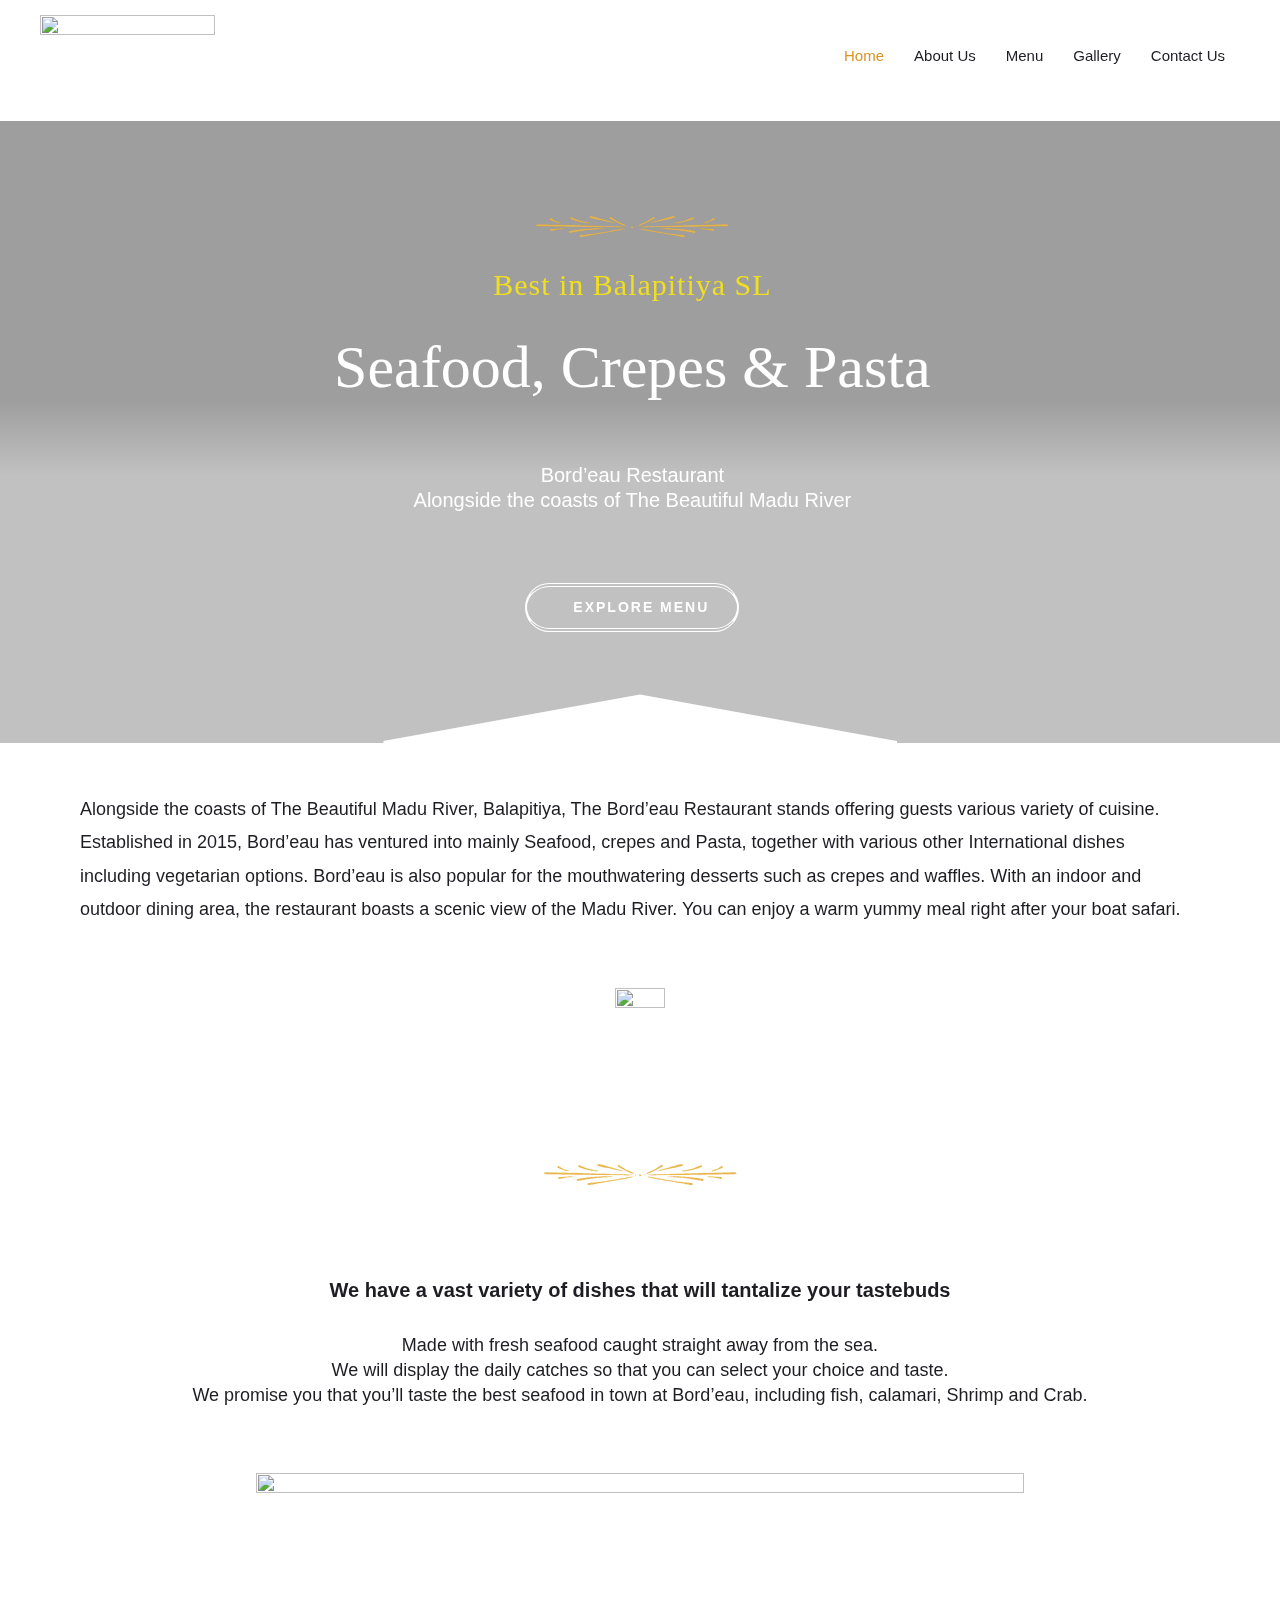
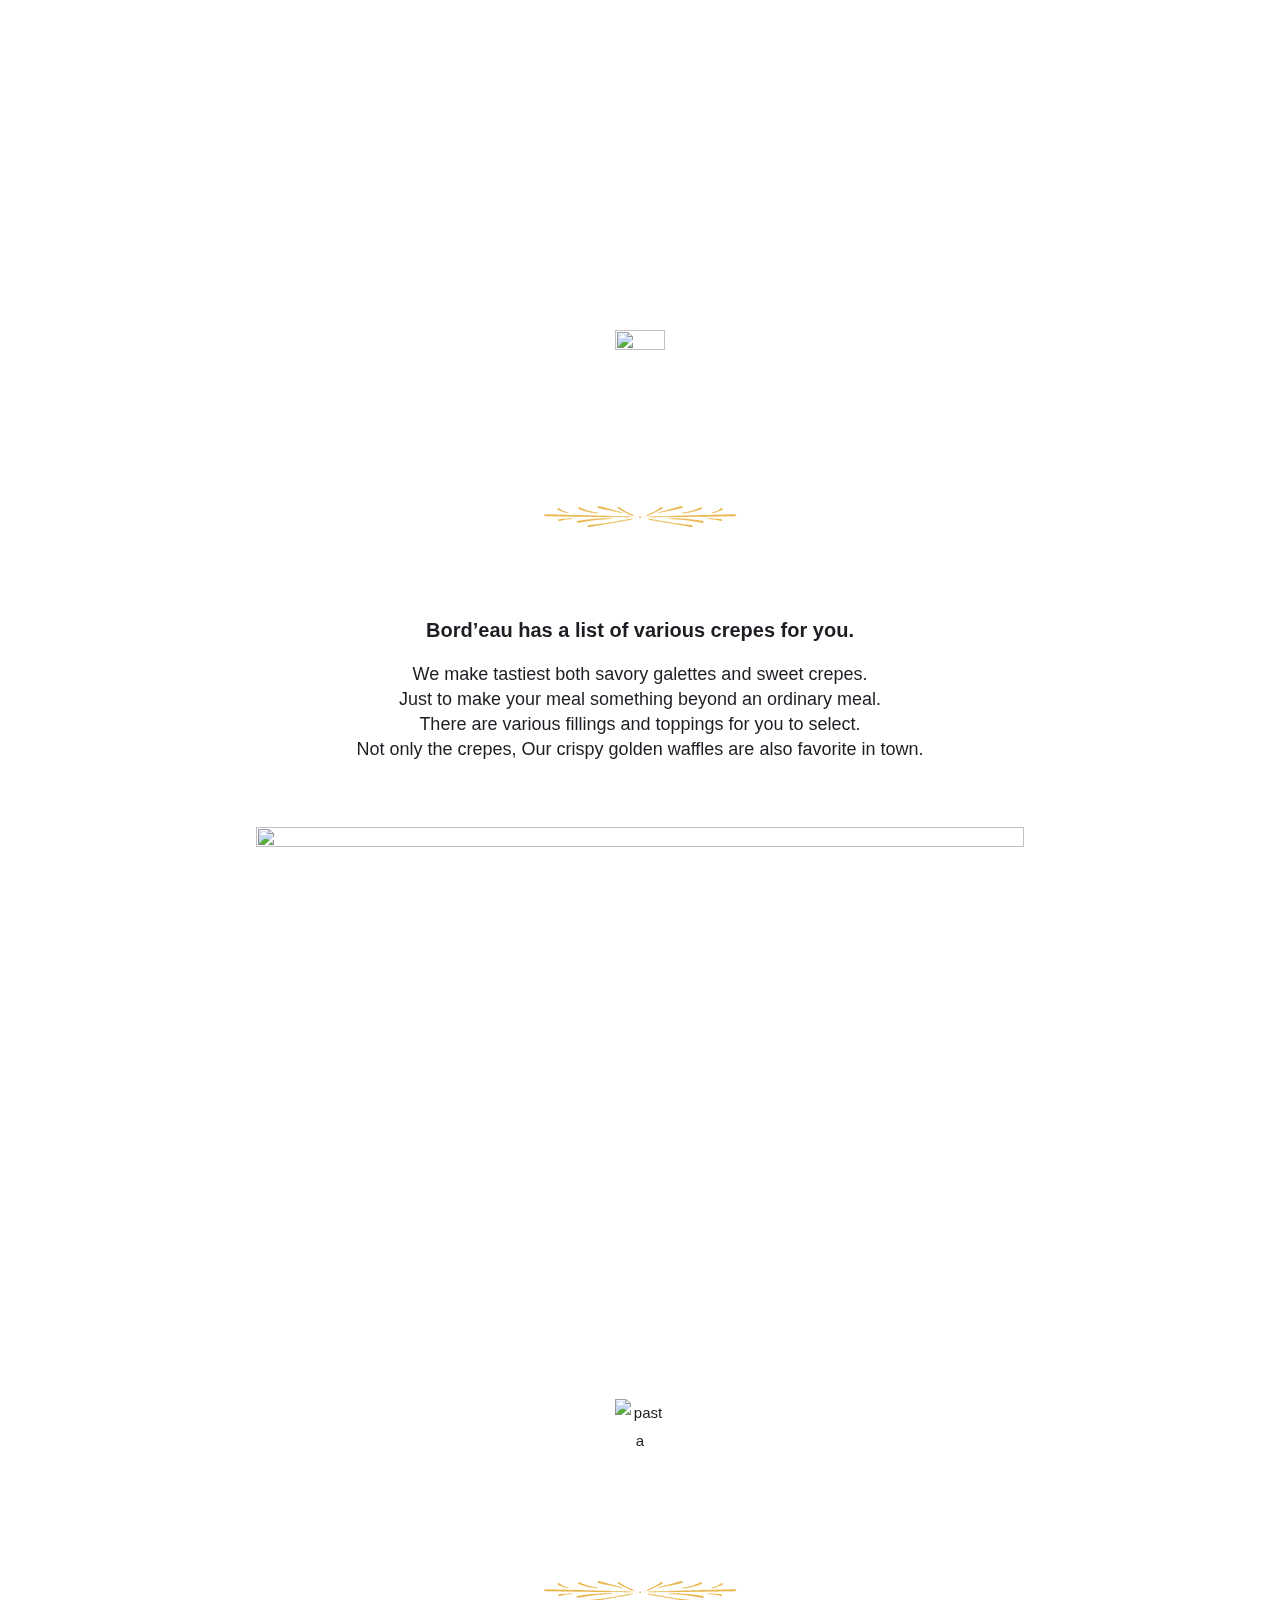
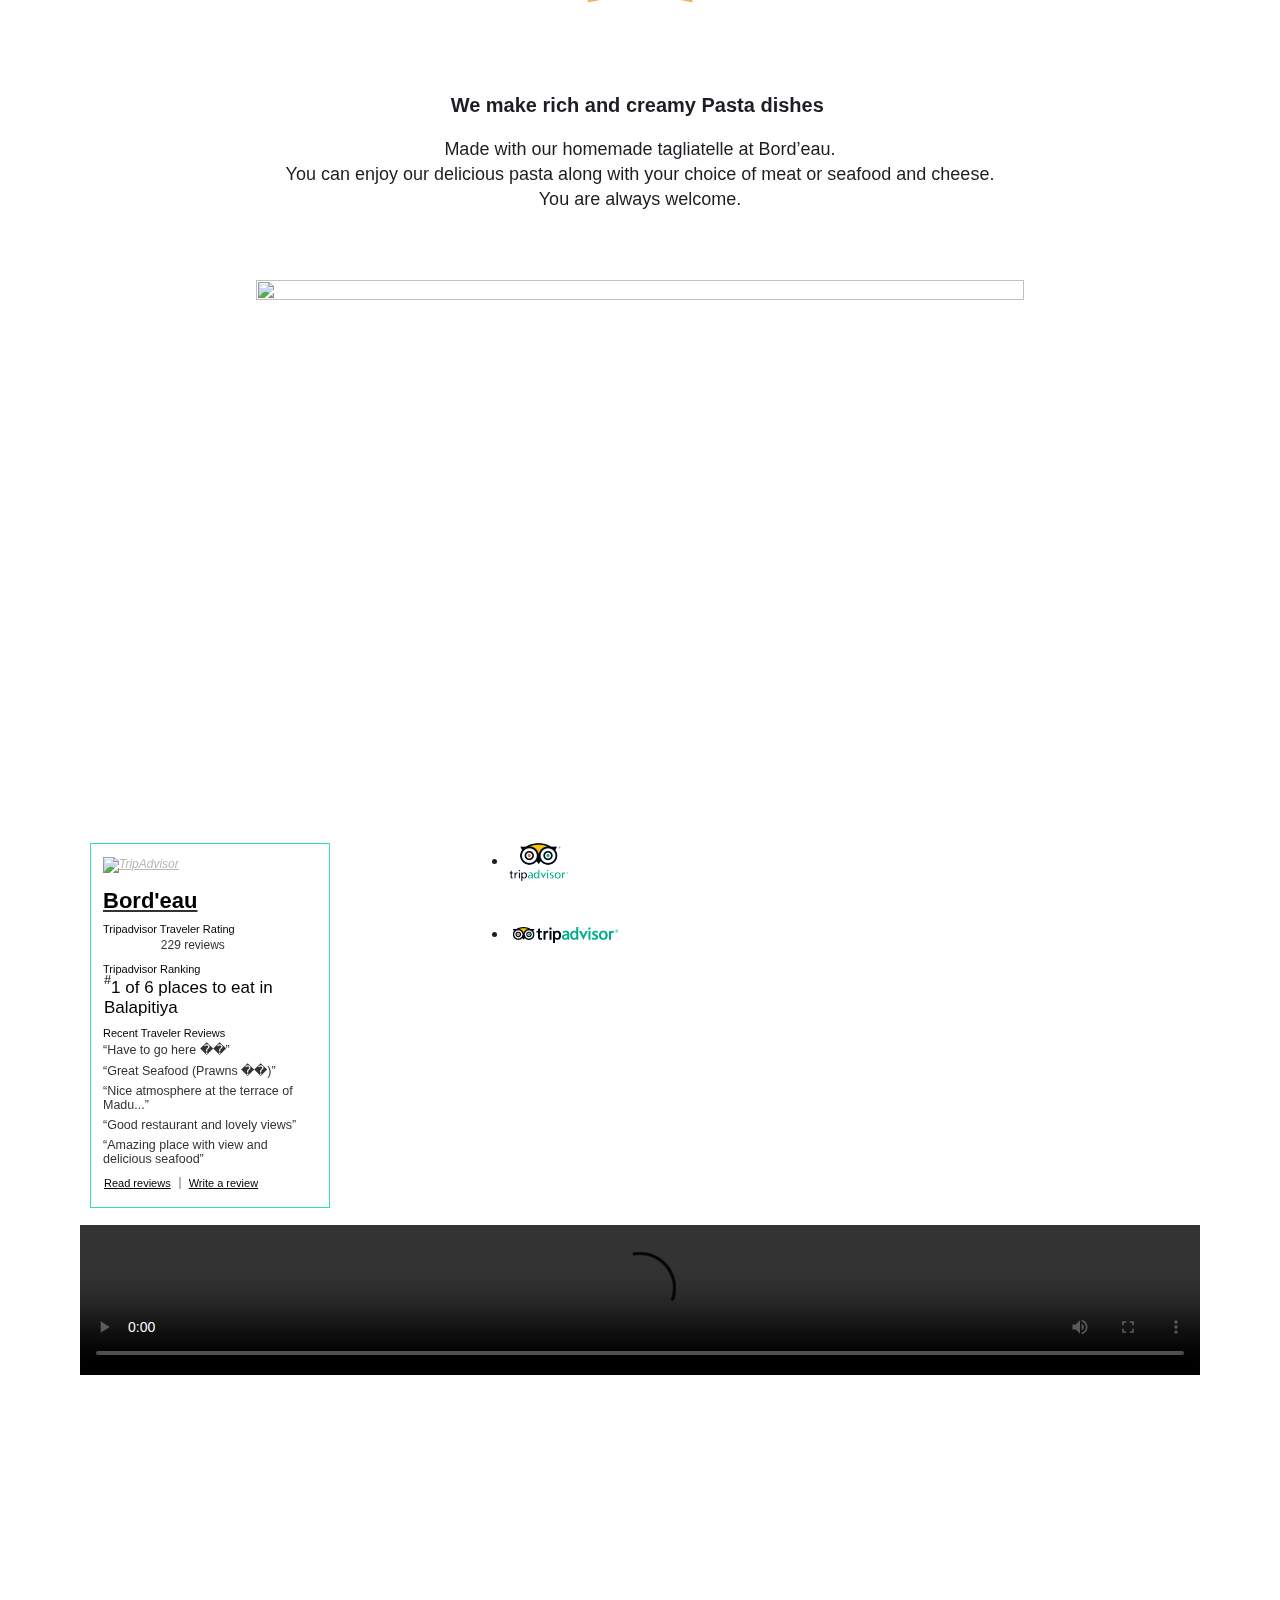
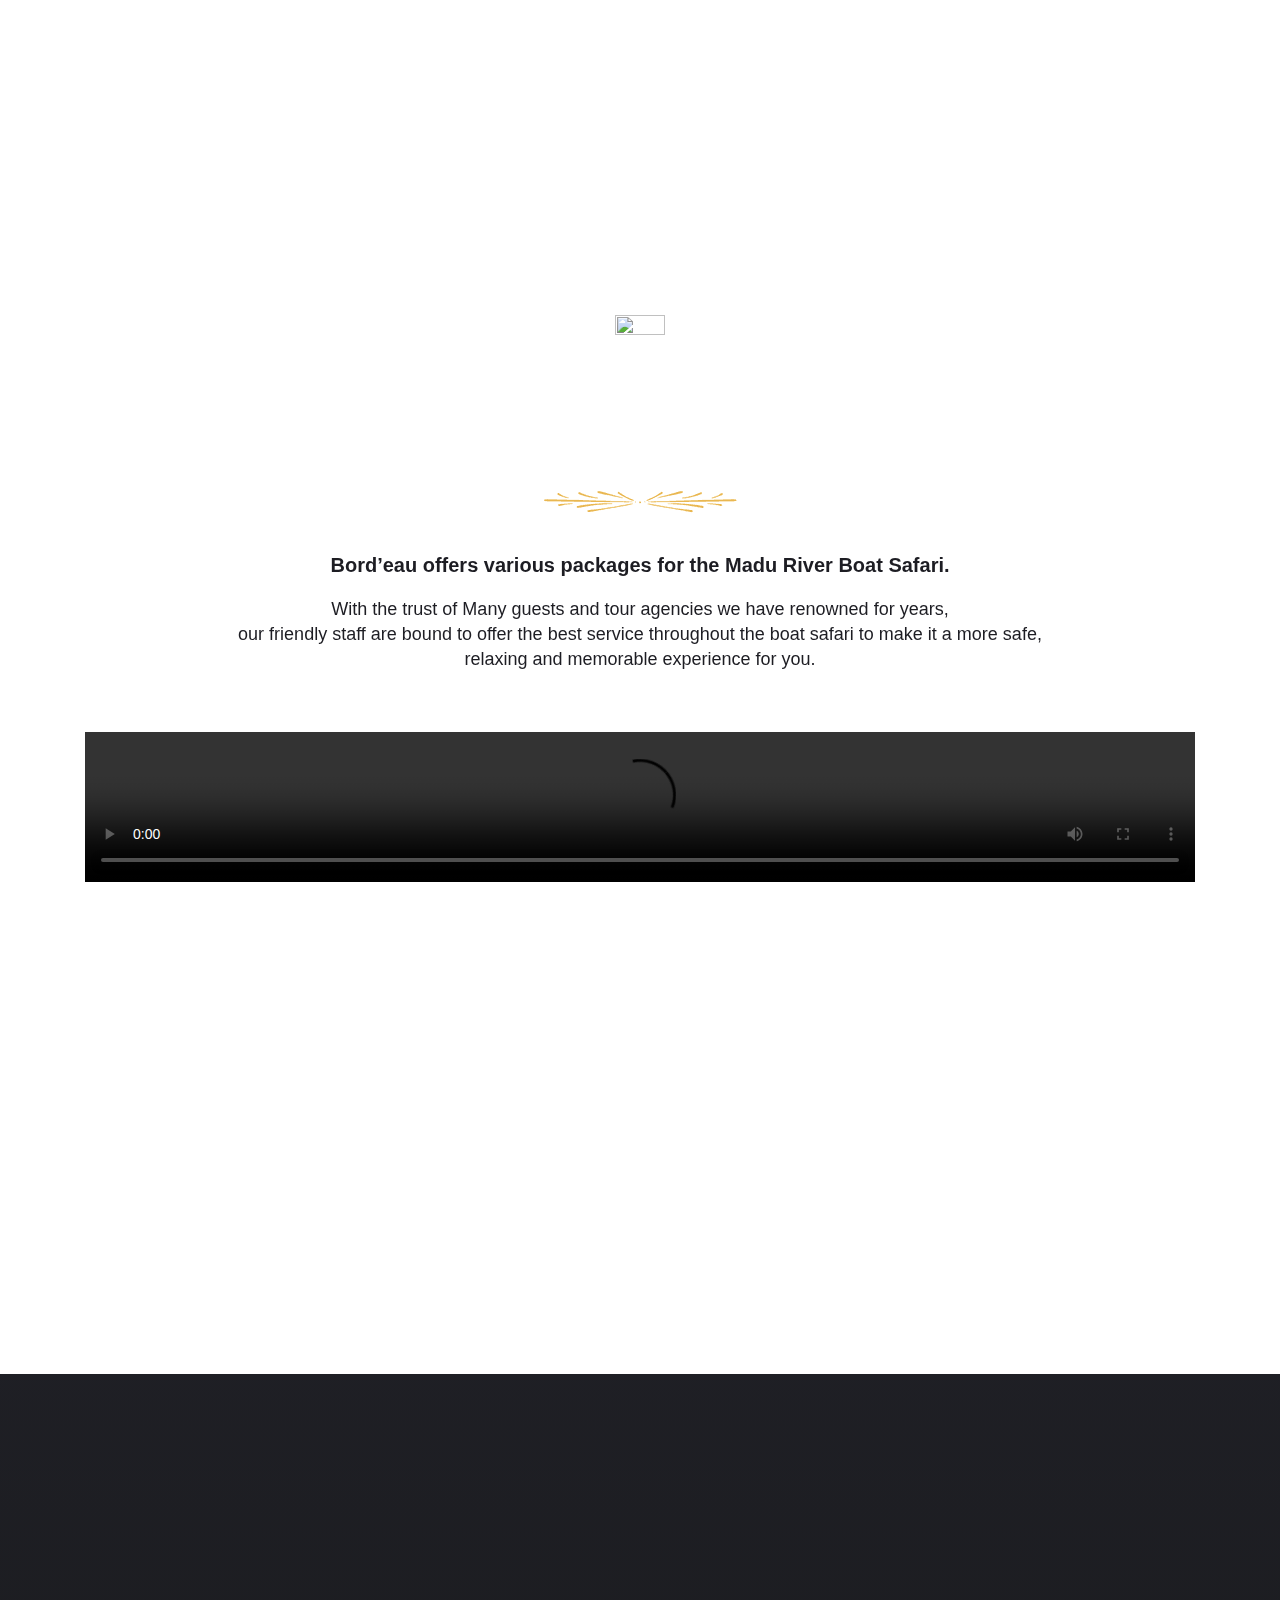
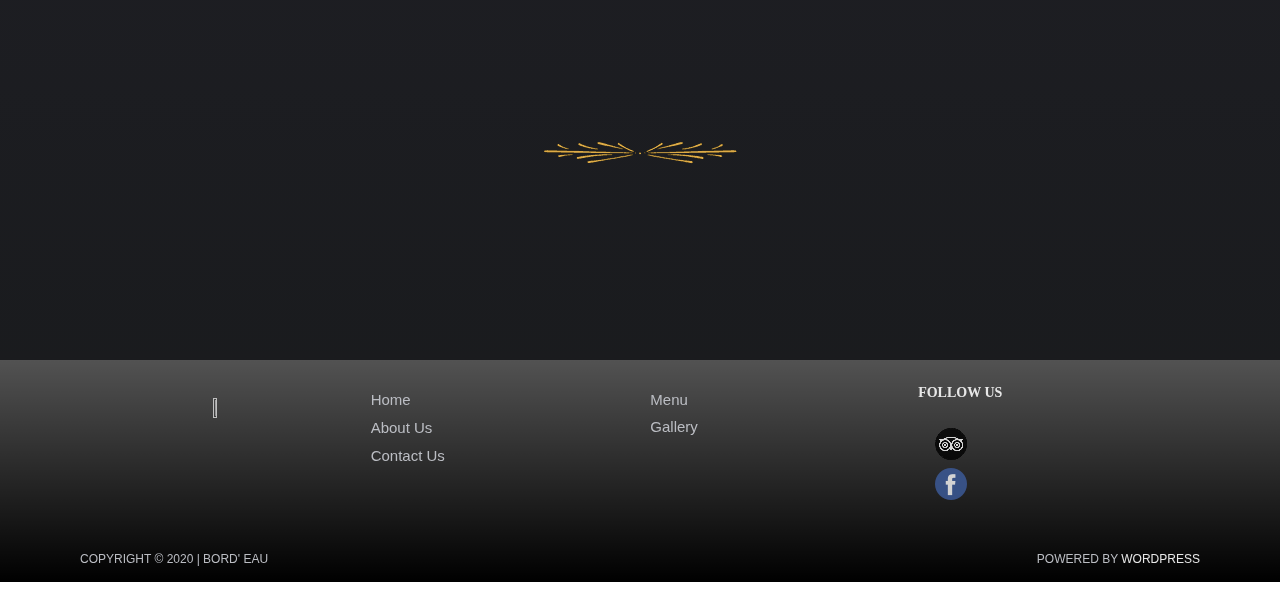
==== commit b3670174: "Update About Us.html" ====
--- a/About Us.html
+++ b/About Us.html
@@ -1,33 +1,33 @@
 <!DOCTYPE html>
-<!-- saved from url=(0076)https://web.archive.org/web/20211218173625/https://bordeau.website/about-us/ -->
-<html lang="en-US"><head><meta http-equiv="Content-Type" content="text/html; charset=UTF-8"><script src="./About Us_files/analytics.js.download" type="text/javascript"></script><style type="text/css" id="operaUserStyle"></style>
-<script type="text/javascript">window.addEventListener('DOMContentLoaded',function(){var v=archive_analytics.values;v.service='wb';v.server_name='wwwb-app200.us.archive.org';v.server_ms=248;archive_analytics.send_pageview({});});</script>
-<script type="text/javascript" src="./About Us_files/bundle-playback.js.download" charset="utf-8"></script>
-<script type="text/javascript" src="./About Us_files/wombat.js.download" charset="utf-8"></script>
+<!-- saved from url=(0067)https://web.archive.org/web/20211218173624/https://bordeau.website/ -->
+<html lang="en-US"><head><meta http-equiv="Content-Type" content="text/html; charset=UTF-8"><script src="./Bord eau – Balapitiya_files/WidgetEmbed-excellent" async=""></script><script src="./Bord eau – Balapitiya_files/WidgetEmbed-selfserveprop" async=""></script><script src="./Bord eau – Balapitiya_files/WidgetEmbed-cdsscrollingravenarrow" async=""></script><script src="./Bord eau – Balapitiya_files/analytics.js.download" type="text/javascript"></script><style type="text/css" id="operaUserStyle"></style>
+<script type="text/javascript">window.addEventListener('DOMContentLoaded',function(){var v=archive_analytics.values;v.service='wb';v.server_name='wwwb-app227.us.archive.org';v.server_ms=507;archive_analytics.send_pageview({});});</script>
+<script type="text/javascript" src="./Bord eau – Balapitiya_files/bundle-playback.js.download" charset="utf-8"></script>
+<script type="text/javascript" src="./Bord eau – Balapitiya_files/wombat.js.download" charset="utf-8"></script>
 <script>window.RufflePlayer=window.RufflePlayer||{};window.RufflePlayer.config={"autoplay":"on","unmuteOverlay":"hidden"};</script>
-<script type="text/javascript" src="./About Us_files/ruffle.js.download" defer="true"></script>
+<script type="text/javascript" src="./Bord eau – Balapitiya_files/ruffle.js.download" defer="true"></script>
 <script type="text/javascript">
   __wm.init("https://web.archive.org/web");
-  __wm.wombat("https://bordeau.website/about-us/","20211218173625","https://web.archive.org/","web","/_static/",
-	      "1639848985");
+  __wm.wombat("https://bordeau.website/","20211218173624","https://web.archive.org/","web","/_static/",
+	      "1639848984");
 </script>
-<link rel="stylesheet" type="text/css" href="./About Us_files/banner-styles.css">
-<link rel="stylesheet" type="text/css" href="./About Us_files/iconochive.css">
+<link rel="stylesheet" type="text/css" href="./Bord eau – Balapitiya_files/banner-styles.css">
+<link rel="stylesheet" type="text/css" href="./Bord eau – Balapitiya_files/iconochive.css">
 <!-- End Wayback Rewrite JS Include -->
 
 
 <meta name="viewport" content="width=device-width, initial-scale=1">
 <link rel="profile" href="https://gmpg.org/xfn/11">
 
-<title>About Us</title>
-<link rel="dns-prefetch" href="https://web.archive.org/web/20211218173625/https://fonts.googleapis.com/">
-<link rel="dns-prefetch" href="https://web.archive.org/web/20211218173625/https://s.w.org/">
-<link rel="alternate" type="application/rss+xml" title=" » Feed" href="https://web.archive.org/web/20211218173625/https://bordeau.website/feed/">
-<link rel="alternate" type="application/rss+xml" title=" » Comments Feed" href="https://web.archive.org/web/20211218173625/https://bordeau.website/comments/feed/">
+<title>Bord eau – Balapitiya</title>
+<link rel="dns-prefetch" href="https://web.archive.org/web/20211218173624/https://fonts.googleapis.com/">
+<link rel="dns-prefetch" href="https://web.archive.org/web/20211218173624/https://s.w.org/">
+<link rel="alternate" type="application/rss+xml" title=" » Feed" href="https://web.archive.org/web/20211218173624/https://bordeau.website/feed/">
+<link rel="alternate" type="application/rss+xml" title=" » Comments Feed" href="https://web.archive.org/web/20211218173624/https://bordeau.website/comments/feed/">
 		<script>
-			window._wpemojiSettings = {"baseUrl":"https:\/\/web.archive.org\/web\/20211218173625\/https:\/\/s.w.org\/images\/core\/emoji\/12.0.0-1\/72x72\/","ext":".png","svgUrl":"https:\/\/web.archive.org\/web\/20211218173625\/https:\/\/s.w.org\/images\/core\/emoji\/12.0.0-1\/svg\/","svgExt":".svg","source":{"concatemoji":"https:\/\/web.archive.org\/web\/20211218173625\/https:\/\/bordeau.website\/wp-includes\/js\/wp-emoji-release.min.js?ver=5.3.8"}};
+			window._wpemojiSettings = {"baseUrl":"https:\/\/web.archive.org\/web\/20211218173624\/https:\/\/s.w.org\/images\/core\/emoji\/12.0.0-1\/72x72\/","ext":".png","svgUrl":"https:\/\/web.archive.org\/web\/20211218173624\/https:\/\/s.w.org\/images\/core\/emoji\/12.0.0-1\/svg\/","svgExt":".svg","source":{"concatemoji":"https:\/\/web.archive.org\/web\/20211218173624\/https:\/\/bordeau.website\/wp-includes\/js\/wp-emoji-release.min.js?ver=5.3.10"}};
 			!function(e,a,t){var n,r,o,i=a.createElement("canvas"),p=i.getContext&&i.getContext("2d");function s(e,t){var a=String.fromCharCode;p.clearRect(0,0,i.width,i.height),p.fillText(a.apply(this,e),0,0);e=i.toDataURL();return p.clearRect(0,0,i.width,i.height),p.fillText(a.apply(this,t),0,0),e===i.toDataURL()}function c(e){var t=a.createElement("script");t.src=e,t.defer=t.type="text/javascript",a.getElementsByTagName("head")[0].appendChild(t)}for(o=Array("flag","emoji"),t.supports={everything:!0,everythingExceptFlag:!0},r=0;r<o.length;r++)t.supports[o[r]]=function(e){if(!p||!p.fillText)return!1;switch(p.textBaseline="top",p.font="600 32px Arial",e){case"flag":return s([127987,65039,8205,9895,65039],[127987,65039,8203,9895,65039])?!1:!s([55356,56826,55356,56819],[55356,56826,8203,55356,56819])&&!s([55356,57332,56128,56423,56128,56418,56128,56421,56128,56430,56128,56423,56128,56447],[55356,57332,8203,56128,56423,8203,56128,56418,8203,56128,56421,8203,56128,56430,8203,56128,56423,8203,56128,56447]);case"emoji":return!s([55357,56424,55356,57342,8205,55358,56605,8205,55357,56424,55356,57340],[55357,56424,55356,57342,8203,55358,56605,8203,55357,56424,55356,57340])}return!1}(o[r]),t.supports.everything=t.supports.everything&&t.supports[o[r]],"flag"!==o[r]&&(t.supports.everythingExceptFlag=t.supports.everythingExceptFlag&&t.supports[o[r]]);t.supports.everythingExceptFlag=t.supports.everythingExceptFlag&&!t.supports.flag,t.DOMReady=!1,t.readyCallback=function(){t.DOMReady=!0},t.supports.everything||(n=function(){t.readyCallback()},a.addEventListener?(a.addEventListener("DOMContentLoaded",n,!1),e.addEventListener("load",n,!1)):(e.attachEvent("onload",n),a.attachEvent("onreadystatechange",function(){"complete"===a.readyState&&t.readyCallback()})),(n=t.source||{}).concatemoji?c(n.concatemoji):n.wpemoji&&n.twemoji&&(c(n.twemoji),c(n.wpemoji)))}(window,document,window._wpemojiSettings);
-		</script><script src="./About Us_files/wp-emoji-release.min.js.download" type="text/javascript" defer=""></script>
+		</script><script src="./Bord eau – Balapitiya_files/wp-emoji-release.min.js.download" type="text/javascript" defer=""></script>
 		<style>
 img.wp-smiley,
 img.emoji {
@@ -42,58 +42,57 @@
 	padding: 0 !important;
 }
 </style>
-	<link rel="stylesheet" id="astra-theme-css-css" href="./About Us_files/style.min.css" media="all">
+	<link rel="stylesheet" id="astra-theme-css-css" href="./Bord eau – Balapitiya_files/style.min.css" media="all">
 <style id="astra-theme-css-inline-css">
-html{font-size:93.75%;}a,.page-title{color:#db9423;}a:hover,a:focus{color:#db9423;}body,button,input,select,textarea{font-family:'Poppins',sans-serif;font-weight:400;font-size:15px;font-size:1rem;}blockquote{color:#000000;}h1,.entry-content h1,h2,.entry-content h2,h3,.entry-content h3,h4,.entry-content h4,h5,.entry-content h5,h6,.entry-content h6,.site-title,.site-title a{font-family:'Abril Fatface',display;font-weight:400;}.site-title{font-size:35px;font-size:2.3333333333333rem;}header .site-logo-img .custom-logo-link img{max-width:175px;}.astra-logo-svg{width:175px;}.ast-archive-description .ast-archive-title{font-size:40px;font-size:2.6666666666667rem;}.site-header .site-description{font-size:15px;font-size:1rem;}.entry-title{font-size:30px;font-size:2rem;}.comment-reply-title{font-size:24px;font-size:1.6rem;}.ast-comment-list #cancel-comment-reply-link{font-size:15px;font-size:1rem;}h1,.entry-content h1{font-size:6em;}h2,.entry-content h2{font-size:3em;}h3,.entry-content h3{font-size:2em;}h4,.entry-content h4{font-size:1.5em;}h5,.entry-content h5{font-size:1.25em;}h6,.entry-content h6{font-size:1em;}.ast-single-post .entry-title,.page-title{font-size:30px;font-size:2rem;}#secondary,#secondary button,#secondary input,#secondary select,#secondary textarea{font-size:15px;font-size:1rem;}::selection{background-color:#db9423;color:#000000;}body,h1,.entry-title a,.entry-content h1,h2,.entry-content h2,h3,.entry-content h3,h4,.entry-content h4,h5,.entry-content h5,h6,.entry-content h6,.wc-block-grid__product-title{color:#1d1d23;}.tagcloud a:hover,.tagcloud a:focus,.tagcloud a.current-item{color:#000000;border-color:#db9423;background-color:#db9423;}.main-header-menu a,.ast-header-custom-item a{color:#1d1d23;}.main-header-menu li:hover > a,.main-header-menu li:hover > .ast-menu-toggle,.main-header-menu .ast-masthead-custom-menu-items a:hover,.main-header-menu li.focus > a,.main-header-menu li.focus > .ast-menu-toggle,.main-header-menu .current-menu-item > a,.main-header-menu .current-menu-ancestor > a,.main-header-menu .current_page_item > a,.main-header-menu .current-menu-item > .ast-menu-toggle,.main-header-menu .current-menu-ancestor > .ast-menu-toggle,.main-header-menu .current_page_item > .ast-menu-toggle{color:#db9423;}input:focus,input[type="text"]:focus,input[type="email"]:focus,input[type="url"]:focus,input[type="password"]:focus,input[type="reset"]:focus,input[type="search"]:focus,textarea:focus{border-color:#db9423;}input[type="radio"]:checked,input[type=reset],input[type="checkbox"]:checked,input[type="checkbox"]:hover:checked,input[type="checkbox"]:focus:checked,input[type=range]::-webkit-slider-thumb{border-color:#db9423;background-color:#db9423;box-shadow:none;}.site-footer a:hover + .post-count,.site-footer a:focus + .post-count{background:#db9423;border-color:#db9423;}.ast-small-footer{color:rgba(255,255,255,0.3);}.ast-small-footer > .ast-footer-overlay{background-color:rgba(0,0,0,0);}.ast-small-footer a{color:rgba(255,255,255,0.5);}.ast-small-footer a:hover{color:#db9423;}.footer-adv .footer-adv-overlay{border-top-style:solid;border-top-color:#7a7a7a;}.ast-comment-meta{line-height:1.666666667;font-size:12px;font-size:0.8rem;}.single .nav-links .nav-previous,.single .nav-links .nav-next,.single .ast-author-details .author-title,.ast-comment-meta{color:#db9423;}.menu-toggle,button,.ast-button,.button,input#submit,input[type="button"],input[type="submit"],input[type="reset"]{border-radius:50px;padding:8px 35px;color:#ffffff;border-color:#db9423;background-color:#db9423;}button:focus,.menu-toggle:hover,button:hover,.ast-button:hover,.button:hover,input[type=reset]:hover,input[type=reset]:focus,input#submit:hover,input#submit:focus,input[type="button"]:hover,input[type="button"]:focus,input[type="submit"]:hover,input[type="submit"]:focus{color:#ffffff;border-color:#1d1d23;background-color:#1d1d23;}.entry-meta,.entry-meta *{line-height:1.45;color:#db9423;}.entry-meta a:hover,.entry-meta a:hover *,.entry-meta a:focus,.entry-meta a:focus *{color:#db9423;}.ast-404-layout-1 .ast-404-text{font-size:200px;font-size:13.333333333333rem;}.widget-title{font-size:21px;font-size:1.4rem;color:#1d1d23;}#cat option,.secondary .calendar_wrap thead a,.secondary .calendar_wrap thead a:visited{color:#db9423;}.secondary .calendar_wrap #today,.ast-progress-val span{background:#db9423;}.secondary a:hover + .post-count,.secondary a:focus + .post-count{background:#db9423;border-color:#db9423;}.calendar_wrap #today > a{color:#000000;}.ast-pagination a,.page-links .page-link,.single .post-navigation a{color:#db9423;}.ast-pagination a:hover,.ast-pagination a:focus,.ast-pagination > span:hover:not(.dots),.ast-pagination > span.current,.page-links > .page-link,.page-links .page-link:hover,.post-navigation a:hover{color:#db9423;}.ast-header-break-point .ast-mobile-menu-buttons-minimal.menu-toggle{background:transparent;color:#1d1d23;}.ast-header-break-point .ast-mobile-menu-buttons-outline.menu-toggle{background:transparent;border:1px solid #1d1d23;color:#1d1d23;}.ast-header-break-point .ast-mobile-menu-buttons-fill.menu-toggle{background:#1d1d23;color:#ffffff;}@media (min-width:545px){.ast-page-builder-template .comments-area,.single.ast-page-builder-template .entry-header,.single.ast-page-builder-template .post-navigation{max-width:1240px;margin-left:auto;margin-right:auto;}}@media (max-width:768px){.ast-archive-description .ast-archive-title{font-size:40px;}.entry-title{font-size:30px;}h1,.entry-content h1{font-size:5em;}h2,.entry-content h2{font-size:25px;}h3,.entry-content h3{font-size:20px;}.ast-single-post .entry-title,.page-title{font-size:30px;}#masthead .site-logo-img .custom-logo-link img{max-width:150px;}.astra-logo-svg{width:150px;}.ast-header-break-point .site-logo-img .custom-mobile-logo-link img{max-width:150px;}}@media (max-width:544px){.ast-archive-description .ast-archive-title{font-size:40px;}.entry-title{font-size:30px;}h1,.entry-content h1{font-size:40px;}h2,.entry-content h2{font-size:30px;}h3,.entry-content h3{font-size:22px;}h4,.entry-content h4{font-size:22px;font-size:1.4666666666667rem;}.ast-single-post .entry-title,.page-title{font-size:30px;}.ast-header-break-point .site-branding img,.ast-header-break-point #masthead .site-logo-img .custom-logo-link img{max-width:90px;}.astra-logo-svg{width:90px;}.ast-header-break-point .site-logo-img .custom-mobile-logo-link img{max-width:90px;}}@media (max-width:768px){html{font-size:85.5%;}}@media (max-width:544px){html{font-size:85.5%;}}@media (min-width:769px){.ast-container{max-width:1240px;}}@font-face {font-family: "Astra";src: url( https://web.archive.org/web/20211218173625im_/https://bordeau.website/wp-content/themes/astra/assets/fonts/astra.woff) format("woff"),url( https://web.archive.org/web/20211218173625im_/https://bordeau.website/wp-content/themes/astra/assets/fonts/astra.ttf) format("truetype"),url( https://web.archive.org/web/20211218173625im_/https://bordeau.website/wp-content/themes/astra/assets/fonts/astra.svg#astra) format("svg");font-weight: normal;font-style: normal;font-display: fallback;}@media (max-width:921px) {.main-header-bar .main-header-bar-navigation{display:none;}}.ast-desktop .main-header-menu.submenu-with-border .sub-menu,.ast-desktop .main-header-menu.submenu-with-border .children,.ast-desktop .main-header-menu.submenu-with-border .astra-full-megamenu-wrapper{border-color:#db9423;}.ast-desktop .main-header-menu.submenu-with-border .sub-menu,.ast-desktop .main-header-menu.submenu-with-border .children{border-top-width:1px;border-right-width:1px;border-left-width:1px;border-bottom-width:1px;border-style:solid;}.ast-desktop .main-header-menu.submenu-with-border .sub-menu .sub-menu,.ast-desktop .main-header-menu.submenu-with-border .children .children{top:-1px;}.ast-desktop .main-header-menu.submenu-with-border .sub-menu a,.ast-desktop .main-header-menu.submenu-with-border .children a{border-bottom-width:1px;border-style:solid;border-color:#eaeaea;}@media (min-width:769px){.main-header-menu .sub-menu li.ast-left-align-sub-menu:hover > ul,.main-header-menu .sub-menu li.ast-left-align-sub-menu.focus > ul{margin-left:-2px;}}@media (max-width:920px){.ast-404-layout-1 .ast-404-text{font-size:100px;font-size:6.6666666666667rem;}}.ast-breadcrumbs .trail-browse,.ast-breadcrumbs .trail-items,.ast-breadcrumbs .trail-items li{display:inline-block;margin:0;padding:0;border:none;background:inherit;text-indent:0;}.ast-breadcrumbs .trail-browse{font-size:inherit;font-style:inherit;font-weight:inherit;color:inherit;}.ast-breadcrumbs .trail-items{list-style:none;}.trail-items li::after{padding:0 0.3em;content:"»";}.trail-items li:last-of-type::after{display:none;}.ast-header-break-point .site-header{border-bottom-width:0;}@media (min-width:769px){.main-header-bar{border-bottom-width:0;}}.ast-safari-browser-less-than-11 .main-header-menu .menu-item, .ast-safari-browser-less-than-11 .main-header-bar .ast-masthead-custom-menu-items{display:block;}.main-header-menu .menu-item, .main-header-bar .ast-masthead-custom-menu-items{-js-display:flex;display:flex;-webkit-box-pack:center;-webkit-justify-content:center;-moz-box-pack:center;-ms-flex-pack:center;justify-content:center;-webkit-box-orient:vertical;-webkit-box-direction:normal;-webkit-flex-direction:column;-moz-box-orient:vertical;-moz-box-direction:normal;-ms-flex-direction:column;flex-direction:column;}.main-header-menu > .menu-item > a{height:100%;-webkit-box-align:center;-webkit-align-items:center;-moz-box-align:center;-ms-flex-align:center;align-items:center;-js-display:flex;display:flex;}.ast-primary-menu-disabled .main-header-bar .ast-masthead-custom-menu-items{flex:unset;}.header-main-layout-1 .ast-flex.main-header-container, .header-main-layout-3 .ast-flex.main-header-container{-webkit-align-content:center;-ms-flex-line-pack:center;align-content:center;-webkit-box-align:center;-webkit-align-items:center;-moz-box-align:center;-ms-flex-align:center;align-items:center;}
+html{font-size:93.75%;}a,.page-title{color:#db9423;}a:hover,a:focus{color:#db9423;}body,button,input,select,textarea{font-family:'Poppins',sans-serif;font-weight:400;font-size:15px;font-size:1rem;}blockquote{color:#000000;}h1,.entry-content h1,h2,.entry-content h2,h3,.entry-content h3,h4,.entry-content h4,h5,.entry-content h5,h6,.entry-content h6,.site-title,.site-title a{font-family:'Abril Fatface',display;font-weight:400;}.site-title{font-size:35px;font-size:2.3333333333333rem;}header .site-logo-img .custom-logo-link img{max-width:175px;}.astra-logo-svg{width:175px;}.ast-archive-description .ast-archive-title{font-size:40px;font-size:2.6666666666667rem;}.site-header .site-description{font-size:15px;font-size:1rem;}.entry-title{font-size:30px;font-size:2rem;}.comment-reply-title{font-size:24px;font-size:1.6rem;}.ast-comment-list #cancel-comment-reply-link{font-size:15px;font-size:1rem;}h1,.entry-content h1{font-size:6em;}h2,.entry-content h2{font-size:3em;}h3,.entry-content h3{font-size:2em;}h4,.entry-content h4{font-size:1.5em;}h5,.entry-content h5{font-size:1.25em;}h6,.entry-content h6{font-size:1em;}.ast-single-post .entry-title,.page-title{font-size:30px;font-size:2rem;}#secondary,#secondary button,#secondary input,#secondary select,#secondary textarea{font-size:15px;font-size:1rem;}::selection{background-color:#db9423;color:#000000;}body,h1,.entry-title a,.entry-content h1,h2,.entry-content h2,h3,.entry-content h3,h4,.entry-content h4,h5,.entry-content h5,h6,.entry-content h6,.wc-block-grid__product-title{color:#1d1d23;}.tagcloud a:hover,.tagcloud a:focus,.tagcloud a.current-item{color:#000000;border-color:#db9423;background-color:#db9423;}.main-header-menu a,.ast-header-custom-item a{color:#1d1d23;}.main-header-menu li:hover > a,.main-header-menu li:hover > .ast-menu-toggle,.main-header-menu .ast-masthead-custom-menu-items a:hover,.main-header-menu li.focus > a,.main-header-menu li.focus > .ast-menu-toggle,.main-header-menu .current-menu-item > a,.main-header-menu .current-menu-ancestor > a,.main-header-menu .current_page_item > a,.main-header-menu .current-menu-item > .ast-menu-toggle,.main-header-menu .current-menu-ancestor > .ast-menu-toggle,.main-header-menu .current_page_item > .ast-menu-toggle{color:#db9423;}input:focus,input[type="text"]:focus,input[type="email"]:focus,input[type="url"]:focus,input[type="password"]:focus,input[type="reset"]:focus,input[type="search"]:focus,textarea:focus{border-color:#db9423;}input[type="radio"]:checked,input[type=reset],input[type="checkbox"]:checked,input[type="checkbox"]:hover:checked,input[type="checkbox"]:focus:checked,input[type=range]::-webkit-slider-thumb{border-color:#db9423;background-color:#db9423;box-shadow:none;}.site-footer a:hover + .post-count,.site-footer a:focus + .post-count{background:#db9423;border-color:#db9423;}.ast-small-footer{color:rgba(255,255,255,0.3);}.ast-small-footer > .ast-footer-overlay{background-color:rgba(0,0,0,0);}.ast-small-footer a{color:rgba(255,255,255,0.5);}.ast-small-footer a:hover{color:#db9423;}.footer-adv .footer-adv-overlay{border-top-style:solid;border-top-color:#7a7a7a;}.ast-comment-meta{line-height:1.666666667;font-size:12px;font-size:0.8rem;}.single .nav-links .nav-previous,.single .nav-links .nav-next,.single .ast-author-details .author-title,.ast-comment-meta{color:#db9423;}.menu-toggle,button,.ast-button,.button,input#submit,input[type="button"],input[type="submit"],input[type="reset"]{border-radius:50px;padding:8px 35px;color:#ffffff;border-color:#db9423;background-color:#db9423;}button:focus,.menu-toggle:hover,button:hover,.ast-button:hover,.button:hover,input[type=reset]:hover,input[type=reset]:focus,input#submit:hover,input#submit:focus,input[type="button"]:hover,input[type="button"]:focus,input[type="submit"]:hover,input[type="submit"]:focus{color:#ffffff;border-color:#1d1d23;background-color:#1d1d23;}.entry-meta,.entry-meta *{line-height:1.45;color:#db9423;}.entry-meta a:hover,.entry-meta a:hover *,.entry-meta a:focus,.entry-meta a:focus *{color:#db9423;}.ast-404-layout-1 .ast-404-text{font-size:200px;font-size:13.333333333333rem;}.widget-title{font-size:21px;font-size:1.4rem;color:#1d1d23;}#cat option,.secondary .calendar_wrap thead a,.secondary .calendar_wrap thead a:visited{color:#db9423;}.secondary .calendar_wrap #today,.ast-progress-val span{background:#db9423;}.secondary a:hover + .post-count,.secondary a:focus + .post-count{background:#db9423;border-color:#db9423;}.calendar_wrap #today > a{color:#000000;}.ast-pagination a,.page-links .page-link,.single .post-navigation a{color:#db9423;}.ast-pagination a:hover,.ast-pagination a:focus,.ast-pagination > span:hover:not(.dots),.ast-pagination > span.current,.page-links > .page-link,.page-links .page-link:hover,.post-navigation a:hover{color:#db9423;}.ast-header-break-point .ast-mobile-menu-buttons-minimal.menu-toggle{background:transparent;color:#1d1d23;}.ast-header-break-point .ast-mobile-menu-buttons-outline.menu-toggle{background:transparent;border:1px solid #1d1d23;color:#1d1d23;}.ast-header-break-point .ast-mobile-menu-buttons-fill.menu-toggle{background:#1d1d23;color:#ffffff;}@media (min-width:545px){.ast-page-builder-template .comments-area,.single.ast-page-builder-template .entry-header,.single.ast-page-builder-template .post-navigation{max-width:1240px;margin-left:auto;margin-right:auto;}}@media (max-width:768px){.ast-archive-description .ast-archive-title{font-size:40px;}.entry-title{font-size:30px;}h1,.entry-content h1{font-size:5em;}h2,.entry-content h2{font-size:25px;}h3,.entry-content h3{font-size:20px;}.ast-single-post .entry-title,.page-title{font-size:30px;}#masthead .site-logo-img .custom-logo-link img{max-width:150px;}.astra-logo-svg{width:150px;}.ast-header-break-point .site-logo-img .custom-mobile-logo-link img{max-width:150px;}}@media (max-width:544px){.ast-archive-description .ast-archive-title{font-size:40px;}.entry-title{font-size:30px;}h1,.entry-content h1{font-size:40px;}h2,.entry-content h2{font-size:30px;}h3,.entry-content h3{font-size:22px;}h4,.entry-content h4{font-size:22px;font-size:1.4666666666667rem;}.ast-single-post .entry-title,.page-title{font-size:30px;}.ast-header-break-point .site-branding img,.ast-header-break-point #masthead .site-logo-img .custom-logo-link img{max-width:90px;}.astra-logo-svg{width:90px;}.ast-header-break-point .site-logo-img .custom-mobile-logo-link img{max-width:90px;}}@media (max-width:768px){html{font-size:85.5%;}}@media (max-width:544px){html{font-size:85.5%;}}@media (min-width:769px){.ast-container{max-width:1240px;}}@font-face {font-family: "Astra";src: url( https://web.archive.org/web/20211218173624im_/https://bordeau.website/wp-content/themes/astra/assets/fonts/astra.woff) format("woff"),url( https://web.archive.org/web/20211218173624im_/https://bordeau.website/wp-content/themes/astra/assets/fonts/astra.ttf) format("truetype"),url( https://web.archive.org/web/20211218173624im_/https://bordeau.website/wp-content/themes/astra/assets/fonts/astra.svg#astra) format("svg");font-weight: normal;font-style: normal;font-display: fallback;}@media (max-width:921px) {.main-header-bar .main-header-bar-navigation{display:none;}}.ast-desktop .main-header-menu.submenu-with-border .sub-menu,.ast-desktop .main-header-menu.submenu-with-border .children,.ast-desktop .main-header-menu.submenu-with-border .astra-full-megamenu-wrapper{border-color:#db9423;}.ast-desktop .main-header-menu.submenu-with-border .sub-menu,.ast-desktop .main-header-menu.submenu-with-border .children{border-top-width:1px;border-right-width:1px;border-left-width:1px;border-bottom-width:1px;border-style:solid;}.ast-desktop .main-header-menu.submenu-with-border .sub-menu .sub-menu,.ast-desktop .main-header-menu.submenu-with-border .children .children{top:-1px;}.ast-desktop .main-header-menu.submenu-with-border .sub-menu a,.ast-desktop .main-header-menu.submenu-with-border .children a{border-bottom-width:1px;border-style:solid;border-color:#eaeaea;}@media (min-width:769px){.main-header-menu .sub-menu li.ast-left-align-sub-menu:hover > ul,.main-header-menu .sub-menu li.ast-left-align-sub-menu.focus > ul{margin-left:-2px;}}@media (max-width:920px){.ast-404-layout-1 .ast-404-text{font-size:100px;font-size:6.6666666666667rem;}}.ast-breadcrumbs .trail-browse,.ast-breadcrumbs .trail-items,.ast-breadcrumbs .trail-items li{display:inline-block;margin:0;padding:0;border:none;background:inherit;text-indent:0;}.ast-breadcrumbs .trail-browse{font-size:inherit;font-style:inherit;font-weight:inherit;color:inherit;}.ast-breadcrumbs .trail-items{list-style:none;}.trail-items li::after{padding:0 0.3em;content:"»";}.trail-items li:last-of-type::after{display:none;}.ast-header-break-point .site-header{border-bottom-width:0;}@media (min-width:769px){.main-header-bar{border-bottom-width:0;}}.ast-safari-browser-less-than-11 .main-header-menu .menu-item, .ast-safari-browser-less-than-11 .main-header-bar .ast-masthead-custom-menu-items{display:block;}.main-header-menu .menu-item, .main-header-bar .ast-masthead-custom-menu-items{-js-display:flex;display:flex;-webkit-box-pack:center;-webkit-justify-content:center;-moz-box-pack:center;-ms-flex-pack:center;justify-content:center;-webkit-box-orient:vertical;-webkit-box-direction:normal;-webkit-flex-direction:column;-moz-box-orient:vertical;-moz-box-direction:normal;-ms-flex-direction:column;flex-direction:column;}.main-header-menu > .menu-item > a{height:100%;-webkit-box-align:center;-webkit-align-items:center;-moz-box-align:center;-ms-flex-align:center;align-items:center;-js-display:flex;display:flex;}.ast-primary-menu-disabled .main-header-bar .ast-masthead-custom-menu-items{flex:unset;}.header-main-layout-1 .ast-flex.main-header-container, .header-main-layout-3 .ast-flex.main-header-container{-webkit-align-content:center;-ms-flex-line-pack:center;align-content:center;-webkit-box-align:center;-webkit-align-items:center;-moz-box-align:center;-ms-flex-align:center;align-items:center;}
 </style>
-<link rel="stylesheet" id="astra-google-fonts-css" href="./About Us_files/css" media="all">
-<link rel="stylesheet" id="astra-menu-animation-css" href="./About Us_files/menu-animation.min.css" media="all">
-<link rel="stylesheet" id="wp-block-library-css" href="./About Us_files/style.min(1).css" media="all">
-<link rel="stylesheet" id="elementor-icons-css" href="./About Us_files/elementor-icons.min.css" media="all">
-<link rel="stylesheet" id="elementor-animations-css" href="./About Us_files/animations.min.css" media="all">
-<link rel="stylesheet" id="elementor-frontend-legacy-css" href="./About Us_files/frontend-legacy.min.css" media="all">
-<link rel="stylesheet" id="elementor-frontend-css" href="./About Us_files/frontend.min.css" media="all">
-<link rel="stylesheet" id="elementor-post-797-css" href="./About Us_files/post-797.css" media="all">
-<link rel="stylesheet" id="font-awesome-5-all-css" href="./About Us_files/all.min.css" media="all">
-<link rel="stylesheet" id="font-awesome-4-shim-css" href="./About Us_files/v4-shims.min.css" media="all">
-<link rel="stylesheet" id="elementor-post-11-css" href="./About Us_files/post-11.css" media="all">
-<link rel="stylesheet" id="google-fonts-1-css" href="./About Us_files/css(1)" media="all">
-<link rel="stylesheet" id="elementor-icons-shared-0-css" href="./About Us_files/fontawesome.min.css" media="all">
-<link rel="stylesheet" id="elementor-icons-fa-solid-css" href="./About Us_files/solid.min.css" media="all">
-<link rel="stylesheet" id="elementor-icons-fa-brands-css" href="./About Us_files/brands.min.css" media="all">
+<link rel="stylesheet" id="astra-google-fonts-css" href="./Bord eau – Balapitiya_files/css" media="all">
+<link rel="stylesheet" id="astra-menu-animation-css" href="./Bord eau – Balapitiya_files/menu-animation.min.css" media="all">
+<link rel="stylesheet" id="wp-block-library-css" href="./Bord eau – Balapitiya_files/style.min(1).css" media="all">
+<link rel="stylesheet" id="elementor-icons-css" href="./Bord eau – Balapitiya_files/elementor-icons.min.css" media="all">
+<link rel="stylesheet" id="elementor-animations-css" href="./Bord eau – Balapitiya_files/animations.min.css" media="all">
+<link rel="stylesheet" id="elementor-frontend-legacy-css" href="./Bord eau – Balapitiya_files/frontend-legacy.min.css" media="all">
+<link rel="stylesheet" id="elementor-frontend-css" href="./Bord eau – Balapitiya_files/frontend.min.css" media="all">
+<link rel="stylesheet" id="elementor-post-797-css" href="./Bord eau – Balapitiya_files/post-797.css" media="all">
+<link rel="stylesheet" id="font-awesome-5-all-css" href="./Bord eau – Balapitiya_files/all.min.css" media="all">
+<link rel="stylesheet" id="font-awesome-4-shim-css" href="./Bord eau – Balapitiya_files/v4-shims.min.css" media="all">
+<link rel="stylesheet" id="elementor-post-10-css" href="./Bord eau – Balapitiya_files/post-10.css" media="all">
+<link rel="stylesheet" id="google-fonts-1-css" href="./Bord eau – Balapitiya_files/css(1)" media="all">
+<link rel="stylesheet" id="elementor-icons-shared-0-css" href="./Bord eau – Balapitiya_files/fontawesome.min.css" media="all">
+<link rel="stylesheet" id="elementor-icons-fa-regular-css" href="./Bord eau – Balapitiya_files/regular.min.css" media="all">
 <!--[if IE]>
 <script src='https://bordeau.website/wp-content/themes/astra/assets/js/minified/flexibility.min.js?ver=2.1.4'></script>
 <script>
 flexibility(document.documentElement);
 </script>
 <![endif]-->
-<script src="./About Us_files/v4-shims.min.js.download"></script>
+<script src="./Bord eau – Balapitiya_files/v4-shims.min.js.download"></script>
 <link rel="https://api.w.org/" href="https://bordeau.website/wp-json/">
 <link rel="EditURI" type="application/rsd+xml" title="RSD" href="https://bordeau.website/xmlrpc.php?rsd">
 <link rel="wlwmanifest" type="application/wlwmanifest+xml" href="https://bordeau.website/wp-includes/wlwmanifest.xml"> 
-<meta name="generator" content="WordPress 5.3.8">
-<link rel="canonical" href="https://web.archive.org/web/20211218173625/https://bordeau.website/about-us/">
-<link rel="shortlink" href="https://web.archive.org/web/20211218173625/https://bordeau.website/?p=11">
-<link rel="alternate" type="application/json+oembed" href="https://web.archive.org/web/20211218173625/https://bordeau.website/wp-json/oembed/1.0/embed?url=https%3A%2F%2Fbordeau.website%2Fabout-us%2F">
-<link rel="alternate" type="text/xml+oembed" href="https://web.archive.org/web/20211218173625/https://bordeau.website/wp-json/oembed/1.0/embed?url=https%3A%2F%2Fbordeau.website%2Fabout-us%2F&amp;format=xml">
-<meta name="generator" content="Site Kit by Google 1.25.0"><script data-ad-client="ca-pub-7063857622893787" async="" src="./About Us_files/f.txt"></script><style>.recentcomments a{display:inline !important;padding:0 !important;margin:0 !important;}</style><script async="" src="./About Us_files/f.txt"></script><script>(adsbygoogle = window.adsbygoogle || []).push({"google_ad_client":"ca-pub-7063857622893787","enable_page_level_ads":true,"tag_partner":"site_kit"});</script><link rel="icon" href="https://web.archive.org/web/20211218173625im_/https://bordeau.website/wp-content/uploads/2019/12/bordeaulogo.ico" sizes="32x32">
-<link rel="icon" href="https://web.archive.org/web/20211218173625im_/https://bordeau.website/wp-content/uploads/2019/12/bordeaulogo.ico" sizes="192x192">
-<link rel="apple-touch-icon-precomposed" href="https://web.archive.org/web/20211218173625im_/https://bordeau.website/wp-content/uploads/2019/12/bordeaulogo.ico">
+<meta name="generator" content="WordPress 5.3.10">
+<link rel="canonical" href="https://web.archive.org/web/20211218173624/https://bordeau.website/">
+<link rel="shortlink" href="https://web.archive.org/web/20211218173624/https://bordeau.website/">
+<link rel="alternate" type="application/json+oembed" href="https://web.archive.org/web/20211218173624/https://bordeau.website/wp-json/oembed/1.0/embed?url=https%3A%2F%2Fbordeau.website%2F">
+<link rel="alternate" type="text/xml+oembed" href="https://web.archive.org/web/20211218173624/https://bordeau.website/wp-json/oembed/1.0/embed?url=https%3A%2F%2Fbordeau.website%2F&amp;format=xml">
+<meta name="generator" content="Site Kit by Google 1.25.0"><script data-ad-client="ca-pub-7063857622893787" async="" src="./Bord eau – Balapitiya_files/f.txt"></script><style>.recentcomments a{display:inline !important;padding:0 !important;margin:0 !important;}</style><script async="" src="./Bord eau – Balapitiya_files/f.txt"></script><script>(adsbygoogle = window.adsbygoogle || []).push({"google_ad_client":"ca-pub-7063857622893787","enable_page_level_ads":true,"tag_partner":"site_kit"});</script><link rel="icon" href="https://web.archive.org/web/20211218173624im_/https://bordeau.website/wp-content/uploads/2019/12/bordeaulogo.ico" sizes="32x32">
+<link rel="icon" href="https://web.archive.org/web/20211218173624im_/https://bordeau.website/wp-content/uploads/2019/12/bordeaulogo.ico" sizes="192x192">
+<link rel="apple-touch-icon-precomposed" href="https://web.archive.org/web/20211218173624im_/https://bordeau.website/wp-content/uploads/2019/12/bordeaulogo.ico">
 <meta name="msapplication-TileImage" content="https://bordeau.website/wp-content/uploads/2019/12/bordeaulogo.ico">
-<style type="text/css"></style></head>
-
-<body data-rsssl="1" itemtype="https://schema.org/WebPage" itemscope="itemscope" class="page-template-default page page-id-11 wp-custom-logo ast-page-builder-template ast-no-sidebar astra-2.1.4 ast-header-custom-item-inside ast-single-post ast-inherit-site-logo-transparent elementor-default elementor-kit-797 elementor-page elementor-page-11 e--ua-blink e--ua-opera e--ua-webkit ast-mouse-clicked ast-desktop" style="" data-elementor-device-mode="desktop"><!-- BEGIN WAYBACK TOOLBAR INSERT -->
+<style type="text/css"></style><link rel="stylesheet" href="./Bord eau – Balapitiya_files/t4b_widget_self_serve_property-v24221562771a.css"><script type="text/javascript" src="./Bord eau – Balapitiya_files/cdswidgets_m-c-v22480917520a.js.download"></script></head>
+
+<body data-rsssl="1" itemtype="https://schema.org/WebPage" itemscope="itemscope" class="home page-template-default page page-id-10 wp-custom-logo ast-page-builder-template ast-no-sidebar astra-2.1.4 ast-header-custom-item-inside ast-single-post ast-inherit-site-logo-transparent elementor-default elementor-kit-797 elementor-page elementor-page-10 ast-header-break-point e--ua-blink e--ua-opera e--ua-webkit ast-mouse-clicked" style="" data-elementor-device-mode="tablet"><!-- BEGIN WAYBACK TOOLBAR INSERT -->
 <script>__wm.rw(0);</script>
-<div id="wm-ipp-print">The Wayback Machine - https://web.archive.org/web/20211218173625/https://bordeau.website/about-us/</div>
+<div id="wm-ipp-print">The Wayback Machine - https://web.archive.org/web/20211218173624/https://bordeau.website/</div>
 <script type="text/javascript">//<![CDATA[
-__wm.bt(700,27,25,2,"web","https://bordeau.website/about-us/","20211218173625",1996,"/_static/",["/_static/css/banner-styles.css?v=S1zqJCYt","/_static/css/iconochive.css?v=qtvMKcIJ"], false);
+__wm.bt(700,27,25,2,"web","https://bordeau.website/","20211218173624",1996,"/_static/",["/_static/css/banner-styles.css?v=S1zqJCYt","/_static/css/iconochive.css?v=qtvMKcIJ"], false);
   __wm.rw(1);
 //]]></script>
 <!-- END WAYBACK TOOLBAR INSERT -->
  
 
 <div class="hfeed site" id="page">
-	<a class="skip-link screen-reader-text" href="https://web.archive.org/web/20211218173625/https://bordeau.website/about-us/#content">Skip to content</a>
+	<a class="skip-link screen-reader-text" href="https://web.archive.org/web/20211218173624/https://bordeau.website/#content">Skip to content</a>
 
 	
 	
@@ -109,7 +108,7 @@
 				
 		<div class="site-branding">
 			<div class="ast-site-identity" itemtype="https://schema.org/Organization" itemscope="itemscope">
-				<span class="site-logo-img"><a href="https://web.archive.org/web/20211218173625/https://bordeau.website/" class="custom-logo-link" rel="home"><img width="175" height="81" src="./About Us_files/cropped-bordeaulogo-175x81.png" class="custom-logo" alt="" srcset="https://web.archive.org/web/20211218173625im_/https://bordeau.website/wp-content/uploads/2019/12/cropped-bordeaulogo-175x81.png 175w, https://web.archive.org/web/20211218173625im_/https://bordeau.website/wp-content/uploads/2019/12/cropped-bordeaulogo-300x138.png 300w, https://web.archive.org/web/20211218173625im_/https://bordeau.website/wp-content/uploads/2019/12/cropped-bordeaulogo-768x354.png 768w, https://web.archive.org/web/20211218173625im_/https://bordeau.website/wp-content/uploads/2019/12/cropped-bordeaulogo.png 865w" sizes="(max-width: 175px) 100vw, 175px"></a></span>			</div>
+				<span class="site-logo-img"><a href="https://web.archive.org/web/20211218173624/https://bordeau.website/" class="custom-logo-link" rel="home"><img width="175" height="81" src="./Bord eau – Balapitiya_files/cropped-bordeaulogo-175x81.png" class="custom-logo" alt="" srcset="https://web.archive.org/web/20211218173624im_/https://bordeau.website/wp-content/uploads/2019/12/cropped-bordeaulogo-175x81.png 175w, https://web.archive.org/web/20211218173624im_/https://bordeau.website/wp-content/uploads/2019/12/cropped-bordeaulogo-300x138.png 300w, https://web.archive.org/web/20211218173624im_/https://bordeau.website/wp-content/uploads/2019/12/cropped-bordeaulogo-768x354.png 768w, https://web.archive.org/web/20211218173624im_/https://bordeau.website/wp-content/uploads/2019/12/cropped-bordeaulogo.png 865w" sizes="(max-width: 175px) 100vw, 175px"></a></span>			</div>
 		</div>
 
 		<!-- .site-branding -->
@@ -117,7 +116,7 @@
 
 			
 					<div class="ast-button-wrap">
-			<button type="button" class="menu-toggle main-header-menu-toggle ast-mobile-menu-buttons-fill" aria-controls="primary-menu" aria-expanded="false" data-index="0">
+			<button type="button" class="menu-toggle main-header-menu-toggle  ast-mobile-menu-buttons-fill " aria-controls="primary-menu" aria-expanded="false" data-index="0">
 				<span class="screen-reader-text">Main Menu</span>
 				<span class="menu-toggle-icon"></span>
 							</button>
@@ -125,11 +124,11 @@
 			
 			
 		</div>
-			<div class="ast-main-header-bar-alignment"><div class="main-header-bar-navigation"><nav class="site-navigation" id="site-navigation" itemtype="https://schema.org/SiteNavigationElement" itemscope="itemscope" aria-label="Site Navigation"><div class="main-navigation"><ul id="primary-menu" class="main-header-menu ast-nav-menu ast-flex ast-justify-content-flex-end  submenu-with-border astra-menu-animation-fade "><li id="menu-item-40" class="menu-item menu-item-type-post_type menu-item-object-page menu-item-home menu-item-40"><a href="https://web.archive.org/web/20211218173625/https://bordeau.website/">Home</a></li>
-<li id="menu-item-42" class="menu-item menu-item-type-post_type menu-item-object-page current-menu-item page_item page-item-11 current_page_item menu-item-42"><a href="https://web.archive.org/web/20211218173625/https://bordeau.website/about-us/" aria-current="page">About Us</a></li>
-<li id="menu-item-41" class="menu-item menu-item-type-post_type menu-item-object-page menu-item-41"><a href="https://web.archive.org/web/20211218173625/https://bordeau.website/menu/">Menu</a></li>
-<li id="menu-item-437" class="menu-item menu-item-type-post_type menu-item-object-page menu-item-437"><a href="https://web.archive.org/web/20211218173625/https://bordeau.website/gallery/">Gallery</a></li>
-<li id="menu-item-43" class="menu-item menu-item-type-post_type menu-item-object-page menu-item-43"><a href="https://web.archive.org/web/20211218173625/https://bordeau.website/contact-us/">Contact Us</a></li>
+			<div class="ast-main-header-bar-alignment"><div class="main-header-bar-navigation"><nav class="site-navigation" id="site-navigation" itemtype="https://schema.org/SiteNavigationElement" itemscope="itemscope" aria-label="Site Navigation"><div class="main-navigation"><ul id="primary-menu" class="main-header-menu ast-nav-menu ast-flex ast-justify-content-flex-end  submenu-with-border astra-menu-animation-fade "><li id="menu-item-40" class="menu-item menu-item-type-post_type menu-item-object-page menu-item-home current-menu-item page_item page-item-10 current_page_item menu-item-40"><a href="https://gh0sth4cker.github.io/BordeauRestaurant/" aria-current="page">Home</a></li>
+<li id="menu-item-42" class="menu-item menu-item-type-post_type menu-item-object-page menu-item-42"><a href="https://github.com/GH0STH4CKER/BordeauRestaurant/blob/main/About%20Us.html">About Us</a></li>
+<li id="menu-item-41" class="menu-item menu-item-type-post_type menu-item-object-page menu-item-41"><a href="https://github.com/GH0STH4CKER/BordeauRestaurant/blob/main/Menu.html">Menu</a></li>
+<li id="menu-item-437" class="menu-item menu-item-type-post_type menu-item-object-page menu-item-437"><a href="https://github.com/GH0STH4CKER/BordeauRestaurant/blob/main/Gallery.html">Gallery</a></li>
+<li id="menu-item-43" class="menu-item menu-item-type-post_type menu-item-object-page menu-item-43"><a href="https://web.archive.org/web/20211218173624/https://bordeau.website/contact-us/">Contact Us</a></li>
 </ul></div></nav></div></div>			</div><!-- Main Header Container -->
 		</div><!-- ast-row -->
 			</div> <!-- Main Header Bar -->
@@ -156,7 +155,7 @@
 					
 					
 
-<article class="post-11 page type-page status-publish ast-article-single" id="post-11" itemtype="https://schema.org/CreativeWork" itemscope="itemscope">
+<article class="post-10 page type-page status-publish ast-article-single" id="post-10" itemtype="https://schema.org/CreativeWork" itemscope="itemscope">
 
 	
 	<header class="entry-header ast-header-without-markup">
@@ -167,10 +166,10 @@
 	<div class="entry-content clear" itemprop="text">
 
 		
-				<div data-elementor-type="wp-post" data-elementor-id="11" class="elementor elementor-11" data-elementor-settings="[]">
+				<div data-elementor-type="wp-post" data-elementor-id="10" class="elementor elementor-10" data-elementor-settings="[]">
 						<div class="elementor-inner">
 							<div class="elementor-section-wrap">
-							<section class="elementor-section elementor-top-section elementor-element elementor-element-494f570a elementor-section-height-min-height elementor-section-content-middle elementor-section-boxed elementor-section-height-default elementor-section-items-middle" data-id="494f570a" data-element_type="section" data-settings="{&quot;background_background&quot;:&quot;classic&quot;,&quot;shape_divider_bottom&quot;:&quot;triangle&quot;}">
+							<section class="elementor-section elementor-top-section elementor-element elementor-element-3c635b68 elementor-section-height-min-height elementor-section-content-middle elementor-section-boxed elementor-section-height-default elementor-section-items-middle" data-id="3c635b68" data-element_type="section" data-settings="{&quot;background_background&quot;:&quot;classic&quot;,&quot;shape_divider_bottom&quot;:&quot;triangle&quot;}">
 							<div class="elementor-background-overlay"></div>
 						<div class="elementor-shape elementor-shape-bottom" data-negative="false">
 			<svg xmlns="http://www.w3.org/2000/svg" viewBox="0 0 1000 100" preserveAspectRatio="none">
@@ -178,254 +177,586 @@
 </svg>		</div>
 					<div class="elementor-container elementor-column-gap-extended">
 							<div class="elementor-row">
-					<div class="elementor-column elementor-col-16 elementor-top-column elementor-element elementor-element-210c1c72" data-id="210c1c72" data-element_type="column">
+					<div class="elementor-column elementor-col-16 elementor-top-column elementor-element elementor-element-524b0677" data-id="524b0677" data-element_type="column">
 			<div class="elementor-column-wrap">
 							<div class="elementor-widget-wrap">
 								</div>
 					</div>
 		</div>
-				<div class="elementor-column elementor-col-66 elementor-top-column elementor-element elementor-element-7866b56d" data-id="7866b56d" data-element_type="column">
-			<div class="elementor-column-wrap elementor-element-populated">
-							<div class="elementor-widget-wrap">
-						<div class="elementor-element elementor-element-2109fd99 elementor-widget elementor-widget-image" data-id="2109fd99" data-element_type="widget" data-widget_type="image.default">
-				<div class="elementor-widget-container">
-					<div class="elementor-image">
-										<img width="200" height="35" src="./About Us_files/divider-free-img-1.png" class="attachment-full size-full" alt="">											</div>
-				</div>
-				</div>
-				<div class="elementor-element elementor-element-63ab5109 elementor-widget elementor-widget-heading animated fadeInDown" data-id="63ab5109" data-element_type="widget" data-settings="{&quot;_animation&quot;:&quot;fadeInDown&quot;}" data-widget_type="heading.default">
-				<div class="elementor-widget-container">
-			<h3 class="elementor-heading-title elementor-size-default">Know More</h3>		</div>
-				</div>
-				<div class="elementor-element elementor-element-af74da5 elementor-widget elementor-widget-heading animated fadeInUp" data-id="af74da5" data-element_type="widget" data-settings="{&quot;_animation&quot;:&quot;fadeInUp&quot;,&quot;_animation_delay&quot;:200}" data-widget_type="heading.default">
-				<div class="elementor-widget-container">
-			<h1 class="elementor-heading-title elementor-size-default">About Us.</h1>		</div>
-				</div>
-				<div class="elementor-element elementor-element-7a9095d elementor-hidden-phone elementor-widget elementor-widget-text-editor animated fadeInUp" data-id="7a9095d" data-element_type="widget" data-settings="{&quot;_animation&quot;:&quot;fadeInUp&quot;,&quot;_animation_delay&quot;:400}" data-widget_type="text-editor.default">
+				<div class="elementor-column elementor-col-66 elementor-top-column elementor-element elementor-element-2f23f96" data-id="2f23f96" data-element_type="column">
+			<div class="elementor-column-wrap elementor-element-populated">
+							<div class="elementor-widget-wrap">
+						<div class="elementor-element elementor-element-459f92f3 elementor-widget elementor-widget-image" data-id="459f92f3" data-element_type="widget" data-widget_type="image.default">
+				<div class="elementor-widget-container">
+					<div class="elementor-image">
+										<img width="200" height="35" src="./Bord eau – Balapitiya_files/divider-free-img-1.png" class="attachment-full size-full" alt="">											</div>
+				</div>
+				</div>
+				<div class="elementor-element elementor-element-2e85edff elementor-widget elementor-widget-heading animated fadeInDown" data-id="2e85edff" data-element_type="widget" data-settings="{&quot;_animation&quot;:&quot;fadeInDown&quot;}" data-widget_type="heading.default">
+				<div class="elementor-widget-container">
+			<h3 class="elementor-heading-title elementor-size-default">Best in Balapitiya SL</h3>		</div>
+				</div>
+				<div class="elementor-element elementor-element-25809d89 elementor-widget elementor-widget-heading animated fadeInDown" data-id="25809d89" data-element_type="widget" data-settings="{&quot;_animation&quot;:&quot;fadeInDown&quot;,&quot;_animation_delay&quot;:200}" data-widget_type="heading.default">
+				<div class="elementor-widget-container">
+			<h1 class="elementor-heading-title elementor-size-default">Seafood, Crepes
+&amp; Pasta</h1>		</div>
+				</div>
+				<div class="elementor-element elementor-element-1cb0aab7 elementor-hidden-phone elementor-widget elementor-widget-text-editor animated fadeInUp" data-id="1cb0aab7" data-element_type="widget" data-settings="{&quot;_animation&quot;:&quot;fadeInUp&quot;,&quot;_animation_delay&quot;:400}" data-widget_type="text-editor.default">
+				<div class="elementor-widget-container">
+					<div class="elementor-text-editor elementor-clearfix">Bord’eau Restaurant<br> Alongside the coasts of The Beautiful Madu River</div>
+				</div>
+				</div>
+				<section class="elementor-section elementor-inner-section elementor-element elementor-element-42eac2cd elementor-section-boxed elementor-section-height-default elementor-section-height-default elementor-invisible" data-id="42eac2cd" data-element_type="section" data-settings="{&quot;animation&quot;:&quot;fadeIn&quot;,&quot;animation_delay&quot;:600}">
+						<div class="elementor-container elementor-column-gap-default">
+							<div class="elementor-row">
+					<div class="elementor-column elementor-col-100 elementor-inner-column elementor-element elementor-element-4ebc0f1" data-id="4ebc0f1" data-element_type="column">
+			<div class="elementor-column-wrap elementor-element-populated">
+							<div class="elementor-widget-wrap">
+						<div class="elementor-element elementor-element-6e3dc5c6 elementor-align-center elementor-mobile-align-center elementor-widget elementor-widget-button" data-id="6e3dc5c6" data-element_type="widget" data-widget_type="button.default">
+				<div class="elementor-widget-container">
+					<div class="elementor-button-wrapper">
+			<a href="https://web.archive.org/web/20211218173624/https://bordeau.website/menu/" target="_blank" class="elementor-button-link elementor-button elementor-size-sm" role="button">
+						<span class="elementor-button-content-wrapper">
+						<span class="elementor-button-icon elementor-align-icon-left">
+				<i aria-hidden="true" class="far fa-arrow-alt-circle-right"></i>			</span>
+						<span class="elementor-button-text">Explore menu</span>
+		</span>
+					</a>
+		</div>
+				</div>
+				</div>
+						</div>
+					</div>
+		</div>
+								</div>
+					</div>
+		</section>
+						</div>
+					</div>
+		</div>
+				<div class="elementor-column elementor-col-16 elementor-top-column elementor-element elementor-element-652f3c83" data-id="652f3c83" data-element_type="column">
+			<div class="elementor-column-wrap">
+							<div class="elementor-widget-wrap">
+								</div>
+					</div>
+		</div>
+								</div>
+					</div>
+		</section>
+				<section class="elementor-section elementor-top-section elementor-element elementor-element-85c7654 elementor-section-boxed elementor-section-height-default elementor-section-height-default" data-id="85c7654" data-element_type="section">
+						<div class="elementor-container elementor-column-gap-default">
+							<div class="elementor-row">
+					<div class="elementor-column elementor-col-100 elementor-top-column elementor-element elementor-element-41c2579" data-id="41c2579" data-element_type="column">
+			<div class="elementor-column-wrap elementor-element-populated">
+							<div class="elementor-widget-wrap">
+						<div class="elementor-element elementor-element-53826ca elementor-widget elementor-widget-text-editor" data-id="53826ca" data-element_type="widget" data-widget_type="text-editor.default">
+				<div class="elementor-widget-container">
+					<div class="elementor-text-editor elementor-clearfix"><p>Alongside the coasts of The Beautiful Madu River, Balapitiya, The Bord’eau Restaurant stands offering guests various variety of cuisine. Established in 2015, Bord’eau has ventured into mainly Seafood, crepes and Pasta, together with various other International dishes including vegetarian options. Bord’eau is also popular for the mouthwatering desserts such as crepes and waffles. With an indoor and outdoor dining area, the restaurant boasts a scenic view of the Madu River. You can enjoy a warm yummy meal right after your boat safari.</p></div>
+				</div>
+				</div>
+						</div>
+					</div>
+		</div>
+								</div>
+					</div>
+		</section>
+				<section class="elementor-section elementor-top-section elementor-element elementor-element-14f1821f elementor-section-content-middle elementor-section-boxed elementor-section-height-default elementor-section-height-default" data-id="14f1821f" data-element_type="section" data-settings="{&quot;background_background&quot;:&quot;classic&quot;}">
+							<div class="elementor-background-overlay"></div>
+							<div class="elementor-container elementor-column-gap-extended">
+							<div class="elementor-row">
+					<div class="elementor-column elementor-col-100 elementor-top-column elementor-element elementor-element-8a0b65" data-id="8a0b65" data-element_type="column" data-settings="{&quot;background_background&quot;:&quot;classic&quot;}">
+			<div class="elementor-column-wrap elementor-element-populated">
+							<div class="elementor-widget-wrap">
+						<div class="elementor-element elementor-element-73a191dd elementor-widget elementor-widget-image" data-id="73a191dd" data-element_type="widget" data-widget_type="image.default">
+				<div class="elementor-widget-container">
+					<div class="elementor-image">
+										<img width="512" height="512" src="./Bord eau – Balapitiya_files/crab.png" class="attachment-full size-full" alt="" srcset="https://web.archive.org/web/20211218173624im_/https://bordeau.website/wp-content/uploads/2019/12/crab.png 512w, https://web.archive.org/web/20211218173624im_/https://bordeau.website/wp-content/uploads/2019/12/crab-300x300.png 300w, https://web.archive.org/web/20211218173624im_/https://bordeau.website/wp-content/uploads/2019/12/crab-150x150.png 150w" sizes="(max-width: 512px) 100vw, 512px">											</div>
+				</div>
+				</div>
+				<div class="elementor-element elementor-element-825bad8 elementor-invisible elementor-widget elementor-widget-heading" data-id="825bad8" data-element_type="widget" data-settings="{&quot;_animation&quot;:&quot;fadeInDown&quot;}" data-widget_type="heading.default">
+				<div class="elementor-widget-container">
+			<h2 class="elementor-heading-title elementor-size-default">SEAFOOD</h2>		</div>
+				</div>
+				<div class="elementor-element elementor-element-b7c6bcb elementor-widget elementor-widget-image" data-id="b7c6bcb" data-element_type="widget" data-widget_type="image.default">
+				<div class="elementor-widget-container">
+					<div class="elementor-image">
+										<img width="200" height="35" src="./Bord eau – Balapitiya_files/divider-free-img-1.png" class="attachment-full size-full" alt="">											</div>
+				</div>
+				</div>
+				<div class="elementor-element elementor-element-726a6cda elementor-invisible elementor-widget elementor-widget-text-editor" data-id="726a6cda" data-element_type="widget" data-settings="{&quot;_animation&quot;:&quot;fadeInUp&quot;,&quot;_animation_delay&quot;:200}" data-widget_type="text-editor.default">
+				<div class="elementor-widget-container">
+					<div class="elementor-text-editor elementor-clearfix"><p>Our Delicious story</p></div>
+				</div>
+				</div>
+				<div class="elementor-element elementor-element-6130385 elementor-widget elementor-widget-text-editor" data-id="6130385" data-element_type="widget" data-widget_type="text-editor.default">
+				<div class="elementor-widget-container">
+					<div class="elementor-text-editor elementor-clearfix"><p>We have a vast variety of dishes that will tantalize your tastebuds</p></div>
+				</div>
+				</div>
+				<div class="elementor-element elementor-element-736089bd elementor-widget elementor-widget-text-editor" data-id="736089bd" data-element_type="widget" data-widget_type="text-editor.default">
+				<div class="elementor-widget-container">
+					<div class="elementor-text-editor elementor-clearfix">Made with fresh seafood caught straight away from the sea.<br> We will display the daily catches so that you can select your choice and taste.<br>
+We promise you that you’ll taste the best seafood in town at Bord’eau, including fish, calamari, Shrimp and Crab.</div>
+				</div>
+				</div>
+						</div>
+					</div>
+		</div>
+								</div>
+					</div>
+		</section>
+				<section class="elementor-section elementor-top-section elementor-element elementor-element-bc9e9a9 elementor-section-boxed elementor-section-height-default elementor-section-height-default" data-id="bc9e9a9" data-element_type="section">
+						<div class="elementor-container elementor-column-gap-default">
+							<div class="elementor-row">
+					<div class="elementor-column elementor-col-100 elementor-top-column elementor-element elementor-element-023425f" data-id="023425f" data-element_type="column">
+			<div class="elementor-column-wrap elementor-element-populated">
+							<div class="elementor-widget-wrap">
+						<div class="elementor-element elementor-element-337b3fd elementor-widget elementor-widget-image" data-id="337b3fd" data-element_type="widget" data-widget_type="image.default">
+				<div class="elementor-widget-container">
+					<div class="elementor-image">
+										<img width="768" height="432" src="./Bord eau – Balapitiya_files/WhatsApp-Image-2020-01-24-at-11.20.01-colored-768x432.jpeg" class="attachment-medium_large size-medium_large" alt="" srcset="https://web.archive.org/web/20211218173624im_/https://bordeau.website/wp-content/uploads/2020/01/WhatsApp-Image-2020-01-24-at-11.20.01-colored-768x432.jpeg 768w, https://web.archive.org/web/20211218173624im_/https://bordeau.website/wp-content/uploads/2020/01/WhatsApp-Image-2020-01-24-at-11.20.01-colored-300x169.jpeg 300w, https://web.archive.org/web/20211218173624im_/https://bordeau.website/wp-content/uploads/2020/01/WhatsApp-Image-2020-01-24-at-11.20.01-colored-1024x576.jpeg 1024w, https://web.archive.org/web/20211218173624im_/https://bordeau.website/wp-content/uploads/2020/01/WhatsApp-Image-2020-01-24-at-11.20.01-colored.jpeg 1280w" sizes="(max-width: 768px) 100vw, 768px">											</div>
+				</div>
+				</div>
+						</div>
+					</div>
+		</div>
+								</div>
+					</div>
+		</section>
+				<section class="elementor-section elementor-top-section elementor-element elementor-element-8348f0b elementor-section-content-middle elementor-section-boxed elementor-section-height-default elementor-section-height-default" data-id="8348f0b" data-element_type="section" data-settings="{&quot;background_background&quot;:&quot;classic&quot;}">
+							<div class="elementor-background-overlay"></div>
+							<div class="elementor-container elementor-column-gap-extended">
+							<div class="elementor-row">
+					<div class="elementor-column elementor-col-100 elementor-top-column elementor-element elementor-element-d5cc566" data-id="d5cc566" data-element_type="column" data-settings="{&quot;background_background&quot;:&quot;classic&quot;}">
+			<div class="elementor-column-wrap elementor-element-populated">
+							<div class="elementor-widget-wrap">
+						<div class="elementor-element elementor-element-13e9ae8 elementor-widget elementor-widget-image" data-id="13e9ae8" data-element_type="widget" data-widget_type="image.default">
+				<div class="elementor-widget-container">
+					<div class="elementor-image">
+										<img width="512" height="512" src="./Bord eau – Balapitiya_files/crepe.png" class="attachment-full size-full" alt="" srcset="https://web.archive.org/web/20211218173624im_/https://bordeau.website/wp-content/uploads/2019/12/crepe.png 512w, https://web.archive.org/web/20211218173624im_/https://bordeau.website/wp-content/uploads/2019/12/crepe-300x300.png 300w, https://web.archive.org/web/20211218173624im_/https://bordeau.website/wp-content/uploads/2019/12/crepe-150x150.png 150w" sizes="(max-width: 512px) 100vw, 512px">											</div>
+				</div>
+				</div>
+				<div class="elementor-element elementor-element-876a0e8 elementor-invisible elementor-widget elementor-widget-heading" data-id="876a0e8" data-element_type="widget" data-settings="{&quot;_animation&quot;:&quot;fadeInDown&quot;}" data-widget_type="heading.default">
+				<div class="elementor-widget-container">
+			<h2 class="elementor-heading-title elementor-size-default">CREPES</h2>		</div>
+				</div>
+				<div class="elementor-element elementor-element-6dc4c7f elementor-widget elementor-widget-image" data-id="6dc4c7f" data-element_type="widget" data-widget_type="image.default">
+				<div class="elementor-widget-container">
+					<div class="elementor-image">
+										<img width="200" height="35" src="./Bord eau – Balapitiya_files/divider-free-img-1.png" class="attachment-full size-full" alt="">											</div>
+				</div>
+				</div>
+				<div class="elementor-element elementor-element-7a4cd32 elementor-invisible elementor-widget elementor-widget-text-editor" data-id="7a4cd32" data-element_type="widget" data-settings="{&quot;_animation&quot;:&quot;fadeInUp&quot;,&quot;_animation_delay&quot;:200}" data-widget_type="text-editor.default">
+				<div class="elementor-widget-container">
+					<div class="elementor-text-editor elementor-clearfix"><p>Our Delicious story</p></div>
+				</div>
+				</div>
+				<div class="elementor-element elementor-element-d836c59 elementor-widget elementor-widget-text-editor" data-id="d836c59" data-element_type="widget" data-widget_type="text-editor.default">
+				<div class="elementor-widget-container">
+					<div class="elementor-text-editor elementor-clearfix"><p>Bord’eau has a list of various crepes for you.</p></div>
+				</div>
+				</div>
+				<div class="elementor-element elementor-element-560e87e elementor-widget elementor-widget-text-editor" data-id="560e87e" data-element_type="widget" data-widget_type="text-editor.default">
+				<div class="elementor-widget-container">
+					<div class="elementor-text-editor elementor-clearfix">We make tastiest both savory galettes and sweet crepes.<br> Just to make your meal something beyond an ordinary meal.<br> There are various fillings and toppings for you to select.<br> Not only the crepes, Our crispy golden waffles are also favorite in town.</div>
+				</div>
+				</div>
+						</div>
+					</div>
+		</div>
+								</div>
+					</div>
+		</section>
+				<section class="elementor-section elementor-top-section elementor-element elementor-element-aca4fce elementor-section-boxed elementor-section-height-default elementor-section-height-default" data-id="aca4fce" data-element_type="section">
+						<div class="elementor-container elementor-column-gap-default">
+							<div class="elementor-row">
+					<div class="elementor-column elementor-col-100 elementor-top-column elementor-element elementor-element-a4d79ad" data-id="a4d79ad" data-element_type="column">
+			<div class="elementor-column-wrap elementor-element-populated">
+							<div class="elementor-widget-wrap">
+						<div class="elementor-element elementor-element-c663d95 elementor-widget elementor-widget-image" data-id="c663d95" data-element_type="widget" data-widget_type="image.default">
+				<div class="elementor-widget-container">
+					<div class="elementor-image">
+										<img width="768" height="512" src="./Bord eau – Balapitiya_files/8EC9553C-62C1-4579-B361-8C0D98C624F2-1-768x512.jpeg" class="attachment-medium_large size-medium_large" alt="" srcset="https://web.archive.org/web/20211218173624im_/https://bordeau.website/wp-content/uploads/2020/01/8EC9553C-62C1-4579-B361-8C0D98C624F2-1-768x512.jpeg 768w, https://web.archive.org/web/20211218173624im_/https://bordeau.website/wp-content/uploads/2020/01/8EC9553C-62C1-4579-B361-8C0D98C624F2-1-300x200.jpeg 300w, https://web.archive.org/web/20211218173624im_/https://bordeau.website/wp-content/uploads/2020/01/8EC9553C-62C1-4579-B361-8C0D98C624F2-1-1024x683.jpeg 1024w, https://web.archive.org/web/20211218173624im_/https://bordeau.website/wp-content/uploads/2020/01/8EC9553C-62C1-4579-B361-8C0D98C624F2-1-1536x1024.jpeg 1536w, https://web.archive.org/web/20211218173624im_/https://bordeau.website/wp-content/uploads/2020/01/8EC9553C-62C1-4579-B361-8C0D98C624F2-1-2048x1365.jpeg 2048w" sizes="(max-width: 768px) 100vw, 768px">											</div>
+				</div>
+				</div>
+						</div>
+					</div>
+		</div>
+								</div>
+					</div>
+		</section>
+				<section class="elementor-section elementor-top-section elementor-element elementor-element-2b12f2a elementor-section-content-middle elementor-section-boxed elementor-section-height-default elementor-section-height-default" data-id="2b12f2a" data-element_type="section" data-settings="{&quot;background_background&quot;:&quot;classic&quot;}">
+							<div class="elementor-background-overlay"></div>
+							<div class="elementor-container elementor-column-gap-extended">
+							<div class="elementor-row">
+					<div class="elementor-column elementor-col-100 elementor-top-column elementor-element elementor-element-95567e5" data-id="95567e5" data-element_type="column" data-settings="{&quot;background_background&quot;:&quot;classic&quot;}">
+			<div class="elementor-column-wrap elementor-element-populated">
+							<div class="elementor-widget-wrap">
+						<div class="elementor-element elementor-element-cb8b80e elementor-widget elementor-widget-image" data-id="cb8b80e" data-element_type="widget" data-widget_type="image.default">
+				<div class="elementor-widget-container">
+					<div class="elementor-image">
+										<img width="512" height="512" src="./Bord eau – Balapitiya_files/spaghetti-2.png" class="attachment-large size-large" alt="pasta" srcset="https://web.archive.org/web/20211218173624im_/https://bordeau.website/wp-content/uploads/2019/12/spaghetti-2.png 512w, https://web.archive.org/web/20211218173624im_/https://bordeau.website/wp-content/uploads/2019/12/spaghetti-2-300x300.png 300w, https://web.archive.org/web/20211218173624im_/https://bordeau.website/wp-content/uploads/2019/12/spaghetti-2-150x150.png 150w" sizes="(max-width: 512px) 100vw, 512px">											</div>
+				</div>
+				</div>
+				<div class="elementor-element elementor-element-438cbe3 elementor-invisible elementor-widget elementor-widget-heading" data-id="438cbe3" data-element_type="widget" data-settings="{&quot;_animation&quot;:&quot;fadeInDown&quot;}" data-widget_type="heading.default">
+				<div class="elementor-widget-container">
+			<h2 class="elementor-heading-title elementor-size-default">PASTA</h2>		</div>
+				</div>
+				<div class="elementor-element elementor-element-22e0e15 elementor-widget elementor-widget-image" data-id="22e0e15" data-element_type="widget" data-widget_type="image.default">
+				<div class="elementor-widget-container">
+					<div class="elementor-image">
+										<img width="200" height="35" src="./Bord eau – Balapitiya_files/divider-free-img-1.png" class="attachment-full size-full" alt="">											</div>
+				</div>
+				</div>
+				<div class="elementor-element elementor-element-840973c elementor-invisible elementor-widget elementor-widget-text-editor" data-id="840973c" data-element_type="widget" data-settings="{&quot;_animation&quot;:&quot;fadeInUp&quot;,&quot;_animation_delay&quot;:200}" data-widget_type="text-editor.default">
+				<div class="elementor-widget-container">
+					<div class="elementor-text-editor elementor-clearfix"><p>Our Delicious story</p></div>
+				</div>
+				</div>
+				<div class="elementor-element elementor-element-e582da8 elementor-widget elementor-widget-text-editor" data-id="e582da8" data-element_type="widget" data-widget_type="text-editor.default">
+				<div class="elementor-widget-container">
+					<div class="elementor-text-editor elementor-clearfix"><p>We make rich and creamy Pasta dishes&nbsp;</p></div>
+				</div>
+				</div>
+				<div class="elementor-element elementor-element-ac3e299 elementor-widget elementor-widget-text-editor" data-id="ac3e299" data-element_type="widget" data-widget_type="text-editor.default">
+				<div class="elementor-widget-container">
+					<div class="elementor-text-editor elementor-clearfix"><p>Made with our homemade tagliatelle at Bord’eau.<br>You can enjoy our delicious pasta along with your choice of meat or seafood and cheese.<br>You are always welcome.</p></div>
+				</div>
+				</div>
+						</div>
+					</div>
+		</div>
+								</div>
+					</div>
+		</section>
+				<section class="elementor-section elementor-top-section elementor-element elementor-element-0813603 elementor-section-boxed elementor-section-height-default elementor-section-height-default" data-id="0813603" data-element_type="section">
+						<div class="elementor-container elementor-column-gap-default">
+							<div class="elementor-row">
+					<div class="elementor-column elementor-col-100 elementor-top-column elementor-element elementor-element-8f198ca" data-id="8f198ca" data-element_type="column">
+			<div class="elementor-column-wrap elementor-element-populated">
+							<div class="elementor-widget-wrap">
+						<div class="elementor-element elementor-element-255ace9 elementor-widget elementor-widget-image" data-id="255ace9" data-element_type="widget" data-widget_type="image.default">
+				<div class="elementor-widget-container">
+					<div class="elementor-image">
+										<img width="768" height="501" src="./Bord eau – Balapitiya_files/0BCDE17B-6DF4-482D-802C-E791B68D4613-min-768x501.jpeg" class="attachment-medium_large size-medium_large" alt="" srcset="https://web.archive.org/web/20211218173624im_/https://bordeau.website/wp-content/uploads/2020/01/0BCDE17B-6DF4-482D-802C-E791B68D4613-min-768x501.jpeg 768w, https://web.archive.org/web/20211218173624im_/https://bordeau.website/wp-content/uploads/2020/01/0BCDE17B-6DF4-482D-802C-E791B68D4613-min-300x196.jpeg 300w, https://web.archive.org/web/20211218173624im_/https://bordeau.website/wp-content/uploads/2020/01/0BCDE17B-6DF4-482D-802C-E791B68D4613-min-1024x668.jpeg 1024w, https://web.archive.org/web/20211218173624im_/https://bordeau.website/wp-content/uploads/2020/01/0BCDE17B-6DF4-482D-802C-E791B68D4613-min-1536x1002.jpeg 1536w, https://web.archive.org/web/20211218173624im_/https://bordeau.website/wp-content/uploads/2020/01/0BCDE17B-6DF4-482D-802C-E791B68D4613-min-2048x1336.jpeg 2048w" sizes="(max-width: 768px) 100vw, 768px">											</div>
+				</div>
+				</div>
+						</div>
+					</div>
+		</div>
+								</div>
+					</div>
+		</section>
+				<section class="elementor-section elementor-top-section elementor-element elementor-element-1f9f6ee elementor-section-boxed elementor-section-height-default elementor-section-height-default" data-id="1f9f6ee" data-element_type="section">
+						<div class="elementor-container elementor-column-gap-default">
+							<div class="elementor-row">
+					<div class="elementor-column elementor-col-100 elementor-top-column elementor-element elementor-element-5062998" data-id="5062998" data-element_type="column">
+			<div class="elementor-column-wrap elementor-element-populated">
+							<div class="elementor-widget-wrap">
+						<section class="elementor-section elementor-inner-section elementor-element elementor-element-c5b8eb1 elementor-section-boxed elementor-section-height-default elementor-section-height-default" data-id="c5b8eb1" data-element_type="section">
+						<div class="elementor-container elementor-column-gap-default">
+							<div class="elementor-row">
+					<div class="elementor-column elementor-col-33 elementor-inner-column elementor-element elementor-element-a062d06" data-id="a062d06" data-element_type="column">
+			<div class="elementor-column-wrap elementor-element-populated">
+							<div class="elementor-widget-wrap">
+						<div class="elementor-element elementor-element-744a6c8 elementor-widget elementor-widget-html" data-id="744a6c8" data-element_type="widget" data-widget_type="html.default">
+				<div class="elementor-widget-container">
+			<div id="TA_selfserveprop136" class="TA_selfserveprop"><div id="CDSWIDSSP" class="widSSP widSSPnarrow" style="width: 240px;"> <a class="widSSPClickWrap" target="_blank" href="https://web.archive.org/web/20211218173624mp_/https://www.tripadvisor.com/Restaurant_Review-g940979-d8409799-Reviews-Bord_eau-Balapitiya_Southern_Province.html" onclick="ta.cds.handleTALink(11900,this);return true;"></a> <div class="widSSPData  withBorder   cx_brand_refresh "> <div class="widSSPBranding"> <dl> <dt> <a target="_blank" href="https://web.archive.org/web/20211218173624mp_/https://www.tripadvisor.com/"><img src="./Bord eau – Balapitiya_files/Tripadvisor_lockup_horizontal_secondary_registered-11900-2.svg" alt="TripAdvisor" class="logo"></a> </dt> </dl> </div><!--/ cdsBranding--> <div class="widSSPComponent"> <div class="widSSPSummary"> <dl> <a target="_blank" href="https://web.archive.org/web/20211218173624mp_/https://www.tripadvisor.com/Restaurant_Review-g940979-d8409799-Reviews-Bord_eau-Balapitiya_Southern_Province.html" onclick="ta.cds.handleTALink(11900,this);return true;" rel="nofollow"> <dt class="widSSPH18">Bord'eau</dt> </a> </dl> </div><!--/ cdsSummary--> </div><!--/ cdsComponent--> <div class="widSSPComponent widSSPOptional"> <div class="widSSPTrvlRtng"> <dl> <dt class="widSSPH11">Tripadvisor Traveler Rating</dt> <dd> <div class="widSSPOverall"> <span class="ui_bubble_rating bubble_45"></span> <span>229 reviews</span> </div><!--/ overall --> </dd> </dl> </div> </div><!--/ cdsComponent --> <div class="widSSPWrap widSSPOptional"> <div class="widSSPInformation"> <div class="widSSPWrap"> <dl> <dt class="widSSPH11">Tripadvisor Ranking</dt> </dl> <div class="widSSPPopIdx widSSPSingle"> <span class="widSSPPopIdxData"> <span class="widSSPPopIdxData"> <sup>#</sup>1 of 6 </span> places to eat in Balapitiya </span> </div><!--/ popIdx--> </div><!--/ cdsWrap--> </div><!--/ cdsInformation--> </div><!--/ cdsWrap--> <div class="widSSPComponent widSSPOptional"> <dl class="widSSPReviews"> <dt class="widSSPH11">Recent Traveler Reviews</dt> <dd class="widSSPOneReview"> <ul class="widSSPBullet"> <li> <span class="widSSPQuote">“Have to go here ��”</span> </li> <li> <span class="widSSPQuote">“Great Seafood (Prawns ��)”</span> </li> <li> <span class="widSSPQuote">“Nice atmosphere at the terrace of Madu...”</span> </li> <li> <span class="widSSPQuote">“Good restaurant and lovely views”</span> </li> <li> <span class="widSSPQuote">“Amazing place with view and delicious seafood”</span> </li> </ul><!--/ bullet--> </dd><!--/ hReview--> </dl> </div> <div class="widSSPAll"> <ul class="widSSPReadReview"> <li><a href="https://web.archive.org/web/20211218173624mp_/https://www.tripadvisor.com/Restaurant_Review-g940979-d8409799-Reviews-Bord_eau-Balapitiya_Southern_Province.html" id="allreviews" onclick="ta.cds.handleTALink(11900,this);window.open(this.href, &#39;newTAWindow&#39;, &#39;toolbar=1,resizable=1,menubar=1,location=1,status=1,scrollbars=1,width=800,height=600&#39;); return false" rel="nofollow">Read reviews</a></li> </ul> <ul class="widSSPWriteReview"> <li><a href="https://web.archive.org/web/20211218173624mp_/https://www.tripadvisor.com/UserReview-g940979-d8409799-Bord_eau-Balapitiya_Southern_Province.html" id="writereview" onclick="ta.cds.handleTALink(11900,this);window.open(this.href, &#39;newTAWindow&#39;, &#39;toolbar=1,resizable=1,menubar=1,location=1,status=1,scrollbars=1,width=800,height=600&#39;); return false" rel="nofollow">Write a review</a></li> </ul> </div><!--/ cdsAll--> </div><!--/ cdsData--> </div><!--/ CDSPOP.cdsBx--> </div><script async="" src="./Bord eau – Balapitiya_files/wejs" data-loadtrk="" onload="this.loadtrk=true"></script>		</div>
+				</div>
+						</div>
+					</div>
+		</div>
+				<div class="elementor-column elementor-col-33 elementor-inner-column elementor-element elementor-element-39576eb" data-id="39576eb" data-element_type="column">
+			<div class="elementor-column-wrap elementor-element-populated">
+							<div class="elementor-widget-wrap">
+						<div class="elementor-element elementor-element-3bc8017 elementor-widget elementor-widget-html" data-id="3bc8017" data-element_type="widget" data-widget_type="html.default">
+				<div class="elementor-widget-container">
+			<div id="TA_cdsscrollingravenarrow134" class="TA_cdsscrollingravenarrow"><ul id="CL1jFDs1G" class="TA_links ppeuFMW"><li id="XpM8Abj" class="5sbv2z4Imu9C"><a target="_blank" href="https://web.archive.org/web/20211218173624/https://www.tripadvisor.com/"><img src="./Bord eau – Balapitiya_files/Stacked_TA_logo.png" alt="TripAdvisor" class="widEXCIMG" id="CDSWIDEXCLOGO"></a></li></ul></div><script async="" src="./Bord eau – Balapitiya_files/wejs(1)" data-loadtrk="" onload="this.loadtrk=true"></script>		</div>
+				</div>
+				<div class="elementor-element elementor-element-ec4fdd3 elementor-widget elementor-widget-html" data-id="ec4fdd3" data-element_type="widget" data-widget_type="html.default">
+				<div class="elementor-widget-container">
+			<div id="TA_excellent952" class="TA_excellent"><ul id="5qs9qV" class="TA_links 3JB4r8Iob"><li id="uDwXHRyHr" class="YVnhvIz2jZTf"><a target="_blank" href="https://web.archive.org/web/20211218173624/https://www.tripadvisor.com/"><img src="./Bord eau – Balapitiya_files/tripadvisor_logo_115x18.gif" alt="TripAdvisor" class="widEXCIMG" id="CDSWIDEXCLOGO"></a></li></ul></div><script async="" src="./Bord eau – Balapitiya_files/wejs(2)" data-loadtrk="" onload="this.loadtrk=true"></script>		</div>
+				</div>
+						</div>
+					</div>
+		</div>
+				<div class="elementor-column elementor-col-33 elementor-inner-column elementor-element elementor-element-c287348" data-id="c287348" data-element_type="column">
+			<div class="elementor-column-wrap">
+							<div class="elementor-widget-wrap">
+								</div>
+					</div>
+		</div>
+								</div>
+					</div>
+		</section>
+						</div>
+					</div>
+		</div>
+								</div>
+					</div>
+		</section>
+				<section class="elementor-section elementor-top-section elementor-element elementor-element-8eb7e41 elementor-section-boxed elementor-section-height-default elementor-section-height-default" data-id="8eb7e41" data-element_type="section" data-settings="{&quot;background_background&quot;:&quot;classic&quot;}">
+						<div class="elementor-container elementor-column-gap-default">
+							<div class="elementor-row">
+					<div class="elementor-column elementor-col-100 elementor-top-column elementor-element elementor-element-baba354" data-id="baba354" data-element_type="column">
+			<div class="elementor-column-wrap elementor-element-populated">
+							<div class="elementor-widget-wrap">
+						<div class="elementor-element elementor-element-932c3b4 elementor-aspect-ratio-169 elementor-widget elementor-widget-video" data-id="932c3b4" data-element_type="widget" data-settings="{&quot;video_type&quot;:&quot;hosted&quot;,&quot;controls&quot;:&quot;yes&quot;,&quot;aspect_ratio&quot;:&quot;169&quot;}" data-widget_type="video.default">
+				<div class="elementor-widget-container">
+					<div class="e-hosted-video elementor-wrapper elementor-fit-aspect-ratio elementor-open-inline">
+					<video class="elementor-video" src="https://web.archive.org/web/20211218173624im_/https://bordeau.website/wp-content/uploads/2020/01/getfvid_10000000_161549018586554_5050879712324526010_n.mp4" controls="" controlslist="nodownload"></video>
+				</div>
+				</div>
+				</div>
+						</div>
+					</div>
+		</div>
+								</div>
+					</div>
+		</section>
+				<section class="elementor-section elementor-top-section elementor-element elementor-element-c2babe9 elementor-section-content-middle elementor-section-boxed elementor-section-height-default elementor-section-height-default" data-id="c2babe9" data-element_type="section" data-settings="{&quot;background_background&quot;:&quot;classic&quot;}">
+							<div class="elementor-background-overlay"></div>
+							<div class="elementor-container elementor-column-gap-extended">
+							<div class="elementor-row">
+					<div class="elementor-column elementor-col-100 elementor-top-column elementor-element elementor-element-30550c0" data-id="30550c0" data-element_type="column" data-settings="{&quot;background_background&quot;:&quot;classic&quot;}">
+			<div class="elementor-column-wrap elementor-element-populated">
+							<div class="elementor-widget-wrap">
+						<div class="elementor-element elementor-element-3f49279 elementor-widget elementor-widget-image" data-id="3f49279" data-element_type="widget" data-widget_type="image.default">
+				<div class="elementor-widget-container">
+					<div class="elementor-image">
+										<img width="512" height="512" src="./Bord eau – Balapitiya_files/boat.png" class="attachment-large size-large" alt="" srcset="https://web.archive.org/web/20211218173624im_/https://bordeau.website/wp-content/uploads/2020/01/boat.png 512w, https://web.archive.org/web/20211218173624im_/https://bordeau.website/wp-content/uploads/2020/01/boat-300x300.png 300w, https://web.archive.org/web/20211218173624im_/https://bordeau.website/wp-content/uploads/2020/01/boat-150x150.png 150w" sizes="(max-width: 512px) 100vw, 512px">											</div>
+				</div>
+				</div>
+				<div class="elementor-element elementor-element-b62abd7 elementor-invisible elementor-widget elementor-widget-heading" data-id="b62abd7" data-element_type="widget" data-settings="{&quot;_animation&quot;:&quot;fadeInDown&quot;}" data-widget_type="heading.default">
+				<div class="elementor-widget-container">
+			<h2 class="elementor-heading-title elementor-size-default">BOAT SAFARI</h2>		</div>
+				</div>
+				<div class="elementor-element elementor-element-4273699 elementor-widget elementor-widget-image" data-id="4273699" data-element_type="widget" data-widget_type="image.default">
+				<div class="elementor-widget-container">
+					<div class="elementor-image">
+										<img width="200" height="35" src="./Bord eau – Balapitiya_files/divider-free-img-1.png" class="attachment-full size-full" alt="">											</div>
+				</div>
+				</div>
+				<div class="elementor-element elementor-element-4394936 elementor-invisible elementor-widget elementor-widget-text-editor" data-id="4394936" data-element_type="widget" data-settings="{&quot;_animation&quot;:&quot;fadeInUp&quot;,&quot;_animation_delay&quot;:200}" data-widget_type="text-editor.default">
 				<div class="elementor-widget-container">
 					<div class="elementor-text-editor elementor-clearfix"></div>
 				</div>
 				</div>
-						</div>
-					</div>
-		</div>
-				<div class="elementor-column elementor-col-16 elementor-top-column elementor-element elementor-element-5dd45d67" data-id="5dd45d67" data-element_type="column">
+				<div class="elementor-element elementor-element-4454a48 elementor-widget elementor-widget-text-editor" data-id="4454a48" data-element_type="widget" data-widget_type="text-editor.default">
+				<div class="elementor-widget-container">
+					<div class="elementor-text-editor elementor-clearfix"><p>Bord’eau offers various packages for the Madu River Boat Safari.</p></div>
+				</div>
+				</div>
+				<div class="elementor-element elementor-element-68df06d elementor-widget elementor-widget-text-editor" data-id="68df06d" data-element_type="widget" data-widget_type="text-editor.default">
+				<div class="elementor-widget-container">
+					<div class="elementor-text-editor elementor-clearfix"><div align="center">With the trust of Many guests and tour agencies we have renowned for years,<br> our friendly staff are bound to offer the best service throughout the boat safari to make it a more safe,<br> relaxing and memorable experience for you.</div></div>
+				</div>
+				</div>
+				<div class="elementor-element elementor-element-2acb4eb elementor-aspect-ratio-169 elementor-widget elementor-widget-video" data-id="2acb4eb" data-element_type="widget" data-settings="{&quot;video_type&quot;:&quot;hosted&quot;,&quot;controls&quot;:&quot;yes&quot;,&quot;aspect_ratio&quot;:&quot;169&quot;}" data-widget_type="video.default">
+				<div class="elementor-widget-container">
+					<div class="e-hosted-video elementor-wrapper elementor-fit-aspect-ratio elementor-open-inline">
+					<video class="elementor-video" src="https://web.archive.org/web/20211218173624im_/https://bordeau.website/wp-content/uploads/2020/01/getfvid_38747003_576659272750688_6971653741648805888_n.mp4" controls="" controlslist="nodownload"></video>
+				</div>
+				</div>
+				</div>
+						</div>
+					</div>
+		</div>
+								</div>
+					</div>
+		</section>
+				<section class="elementor-section elementor-top-section elementor-element elementor-element-5c6d1622 elementor-section-boxed elementor-section-height-default elementor-section-height-default" data-id="5c6d1622" data-element_type="section" data-settings="{&quot;background_background&quot;:&quot;classic&quot;}">
+							<div class="elementor-background-overlay"></div>
+							<div class="elementor-container elementor-column-gap-no">
+							<div class="elementor-row">
+					<div class="elementor-column elementor-col-100 elementor-top-column elementor-element elementor-element-4bb2fb36" data-id="4bb2fb36" data-element_type="column">
+			<div class="elementor-column-wrap elementor-element-populated">
+							<div class="elementor-widget-wrap">
+						<section class="elementor-section elementor-inner-section elementor-element elementor-element-61a53baf elementor-section-boxed elementor-section-height-default elementor-section-height-default" data-id="61a53baf" data-element_type="section">
+						<div class="elementor-container elementor-column-gap-default">
+							<div class="elementor-row">
+					<div class="elementor-column elementor-col-33 elementor-inner-column elementor-element elementor-element-3e5da6d2" data-id="3e5da6d2" data-element_type="column">
 			<div class="elementor-column-wrap">
 							<div class="elementor-widget-wrap">
 								</div>
 					</div>
 		</div>
-								</div>
-					</div>
-		</section>
-				<section class="elementor-section elementor-top-section elementor-element elementor-element-55eaae0 elementor-section-content-middle elementor-section-boxed elementor-section-height-default elementor-section-height-default" data-id="55eaae0" data-element_type="section" data-settings="{&quot;background_background&quot;:&quot;classic&quot;}">
-						<div class="elementor-container elementor-column-gap-default">
-							<div class="elementor-row">
-					<div class="elementor-column elementor-col-50 elementor-top-column elementor-element elementor-element-7a086c23" data-id="7a086c23" data-element_type="column">
-			<div class="elementor-column-wrap elementor-element-populated">
-							<div class="elementor-widget-wrap">
-						<div class="elementor-element elementor-element-7270e588 elementor-widget elementor-widget-heading" data-id="7270e588" data-element_type="widget" data-widget_type="heading.default">
-				<div class="elementor-widget-container">
-			<h2 class="elementor-heading-title elementor-size-default">Welcome</h2>		</div>
-				</div>
-				<div class="elementor-element elementor-element-3eceaacc elementor-widget elementor-widget-heading" data-id="3eceaacc" data-element_type="widget" data-widget_type="heading.default">
-				<div class="elementor-widget-container">
-			<span class="elementor-heading-title elementor-size-default">Serving since 2015</span>		</div>
-				</div>
-				<div class="elementor-element elementor-element-abbeb78 elementor-widget-divider--view-line elementor-widget elementor-widget-divider" data-id="abbeb78" data-element_type="widget" data-widget_type="divider.default">
-				<div class="elementor-widget-container">
-					<div class="elementor-divider">
-			<span class="elementor-divider-separator">
-						</span>
-		</div>
-				</div>
-				</div>
-				<div class="elementor-element elementor-element-14f97bd7 elementor-widget elementor-widget-text-editor" data-id="14f97bd7" data-element_type="widget" data-widget_type="text-editor.default">
-				<div class="elementor-widget-container">
-					<div class="elementor-text-editor elementor-clearfix"><p><strong>Welcome to Bord’eau Balapitiya</strong> <br><br></p><p>Established in 2015, Bord’eau has ventured into various mouthwatering dishes such as Seafood, crepes and Pasta, together with various other International dishes including vegetarian options. Bord’eau is popular for the mouthwatering fresh seafood among our customers all around the world. Our guests can choose the fresh seafood per their choice. Bord’eau has a list of various crepes for you including savory galettes and sweet crepes. With various fillings and toppings for you to select. For the Italian cuisine lovers, Bord’eau has several pasta dishes, made with homemade tagliatelle to tantalize your tastebuds. Not only those, you can enjoy many other types of international dishes such as Indian, Chinese alongwith flavorful drinks.<br>We do make tropical fresh fruit juices and refreshing Ice teas.<br>With an indoor and outdoor dining area, the restaurant boasts a scenic view of the Madu River. We promise you that you will love the ambiance as much as you enjoy our delicious meals.</p><p>We do offer boat safaris in the beautiful Madu river. Madu river is one of the most famous tourist attractions in the island. It’s a leading wetland in Sri Lanka. There are 64 small islands in the river. With the trust of Many guests and tour agencies we have renowned for years, our friendly staff are bound to offer the best service throughout the boat safari to make it a more safe, relaxing and memorable experience for you.<br>You can enjoy a warm tasty meal right after your boat safari</p></div>
-				</div>
-				</div>
-						</div>
-					</div>
-		</div>
-				<div class="elementor-column elementor-col-50 elementor-top-column elementor-element elementor-element-50c97c24" data-id="50c97c24" data-element_type="column" data-settings="{&quot;background_background&quot;:&quot;classic&quot;}">
-			<div class="elementor-column-wrap elementor-element-populated">
-					<div class="elementor-background-overlay"></div>
-							<div class="elementor-widget-wrap">
-						<div class="elementor-element elementor-element-8008ee2 elementor-view-default elementor-position-top elementor-vertical-align-top elementor-widget elementor-widget-icon-box" data-id="8008ee2" data-element_type="widget" data-widget_type="icon-box.default">
-				<div class="elementor-widget-container">
-					<div class="elementor-icon-box-wrapper">
-						<div class="elementor-icon-box-icon">
-				<span class="elementor-icon elementor-animation-">
-				<i aria-hidden="true" class="fas fa-wifi"></i>				</span>
-			</div>
-						<div class="elementor-icon-box-content">
-				<h4 class="elementor-icon-box-title">
-					<span>Free WiFi available</span>
-				</h4>
-							</div>
-		</div>
-				</div>
-				</div>
-						</div>
-					</div>
-		</div>
-								</div>
-					</div>
-		</section>
-				<section class="elementor-section elementor-top-section elementor-element elementor-element-ef7bc10 elementor-section-boxed elementor-section-height-default elementor-section-height-default" data-id="ef7bc10" data-element_type="section" data-settings="{&quot;background_background&quot;:&quot;classic&quot;}">
-						<div class="elementor-container elementor-column-gap-default">
-							<div class="elementor-row">
-					<div class="elementor-column elementor-col-100 elementor-top-column elementor-element elementor-element-58da2a0" data-id="58da2a0" data-element_type="column">
-			<div class="elementor-column-wrap elementor-element-populated">
-							<div class="elementor-widget-wrap">
-						<div class="elementor-element elementor-element-be5bb54 elementor-widget elementor-widget-heading" data-id="be5bb54" data-element_type="widget" data-widget_type="heading.default">
-				<div class="elementor-widget-container">
-			<h2 class="elementor-heading-title elementor-size-default">Review Us On</h2>		</div>
-				</div>
-				<section class="elementor-section elementor-inner-section elementor-element elementor-element-98e35ee elementor-section-boxed elementor-section-height-default elementor-section-height-default" data-id="98e35ee" data-element_type="section">
-						<div class="elementor-container elementor-column-gap-default">
-							<div class="elementor-row">
-					<div class="elementor-column elementor-col-25 elementor-inner-column elementor-element elementor-element-fa7555b" data-id="fa7555b" data-element_type="column">
+				<div class="elementor-column elementor-col-33 elementor-inner-column elementor-element elementor-element-3f1e3a4c" data-id="3f1e3a4c" data-element_type="column">
+			<div class="elementor-column-wrap elementor-element-populated">
+							<div class="elementor-widget-wrap">
+						<div class="elementor-element elementor-element-2a0a75a1 elementor-invisible elementor-widget elementor-widget-heading" data-id="2a0a75a1" data-element_type="widget" data-settings="{&quot;_animation&quot;:&quot;fadeInDown&quot;}" data-widget_type="heading.default">
+				<div class="elementor-widget-container">
+			<h2 class="elementor-heading-title elementor-size-default">Featured Delicacies</h2>		</div>
+				</div>
+				<div class="elementor-element elementor-element-136a1334 elementor-invisible elementor-widget elementor-widget-text-editor" data-id="136a1334" data-element_type="widget" data-settings="{&quot;_animation&quot;:&quot;fadeInUp&quot;,&quot;_animation_delay&quot;:200}" data-widget_type="text-editor.default">
+				<div class="elementor-widget-container">
+					<div class="elementor-text-editor elementor-clearfix"><p>fresh from the sea</p></div>
+				</div>
+				</div>
+				<div class="elementor-element elementor-element-532da9aa elementor-widget elementor-widget-image" data-id="532da9aa" data-element_type="widget" data-widget_type="image.default">
+				<div class="elementor-widget-container">
+					<div class="elementor-image">
+										<img width="200" height="35" src="./Bord eau – Balapitiya_files/divider-free-img-1.png" class="attachment-full size-full" alt="">											</div>
+				</div>
+				</div>
+				<div class="elementor-element elementor-element-4f5f4fec elementor-invisible elementor-widget elementor-widget-text-editor" data-id="4f5f4fec" data-element_type="widget" data-settings="{&quot;_animation&quot;:&quot;fadeInUp&quot;,&quot;_animation_delay&quot;:200}" data-widget_type="text-editor.default">
+				<div class="elementor-widget-container">
+					<div class="elementor-text-editor elementor-clearfix"><br>
+<br></div>
+				</div>
+				</div>
+						</div>
+					</div>
+		</div>
+				<div class="elementor-column elementor-col-33 elementor-inner-column elementor-element elementor-element-38c3a0e5" data-id="38c3a0e5" data-element_type="column">
 			<div class="elementor-column-wrap">
 							<div class="elementor-widget-wrap">
 								</div>
 					</div>
 		</div>
-				<div class="elementor-column elementor-col-50 elementor-inner-column elementor-element elementor-element-d385367" data-id="d385367" data-element_type="column">
-			<div class="elementor-column-wrap elementor-element-populated">
-							<div class="elementor-widget-wrap">
-						<div class="elementor-element elementor-element-e6fdc0e elementor-shape-circle elementor-grid-0 e-grid-align-center elementor-widget elementor-widget-social-icons" data-id="e6fdc0e" data-element_type="widget" data-widget_type="social-icons.default">
-				<div class="elementor-widget-container">
-					<div class="elementor-social-icons-wrapper elementor-grid">
-							<div class="elementor-grid-item">
-					<a class="elementor-icon elementor-social-icon elementor-social-icon-facebook-f elementor-repeater-item-0baacdf" href="https://web.archive.org/web/20211218173625/https://www.facebook.com/bordeau212/" target="_blank">
-						<span class="elementor-screen-only">Facebook-f</span>
-						<i class="fab fa-facebook-f"></i>					</a>
-				</div>
-							<div class="elementor-grid-item">
-					<a class="elementor-icon elementor-social-icon elementor-social-icon-tripadvisor elementor-repeater-item-c0f3cd6" href="https://web.archive.org/web/20211218173625/https://www.tripadvisor.com/Restaurant_Review-g940979-d8409799-Reviews-Bord_eau-Balapitiya_Southern_Province.html" target="_blank">
-						<span class="elementor-screen-only">Tripadvisor</span>
-						<i class="fab fa-tripadvisor"></i>					</a>
-				</div>
-					</div>
-				</div>
-				</div>
-						</div>
-					</div>
-		</div>
-				<div class="elementor-column elementor-col-25 elementor-inner-column elementor-element elementor-element-e04cc90" data-id="e04cc90" data-element_type="column">
+								</div>
+					</div>
+		</section>
+						</div>
+					</div>
+		</div>
+								</div>
+					</div>
+		</section>
+				<section class="elementor-section elementor-top-section elementor-element elementor-element-2f466902 elementor-section-boxed elementor-section-height-default elementor-section-height-default" data-id="2f466902" data-element_type="section" data-settings="{&quot;background_background&quot;:&quot;gradient&quot;}">
+						<div class="elementor-container elementor-column-gap-default">
+							<div class="elementor-row">
+					<div class="elementor-column elementor-col-25 elementor-top-column elementor-element elementor-element-38f10311 animated-slow" data-id="38f10311" data-element_type="column" data-settings="{&quot;animation&quot;:&quot;none&quot;}">
+			<div class="elementor-column-wrap elementor-element-populated">
+							<div class="elementor-widget-wrap">
+						<div class="elementor-element elementor-element-1ad4e9e0 elementor-widget elementor-widget-image" data-id="1ad4e9e0" data-element_type="widget" data-widget_type="image.default">
+				<div class="elementor-widget-container">
+					<div class="elementor-image">
+											<a href="https://web.archive.org/web/20211218173624/https://bordeau.website/">
+							<img width="1921" height="865" src="./Bord eau – Balapitiya_files/bordeauwhitelogo.png" class="attachment-full size-full" alt="" srcset="https://web.archive.org/web/20211218173624im_/https://bordeau.website/wp-content/uploads/2020/01/bordeauwhitelogo.png 1921w, https://web.archive.org/web/20211218173624im_/https://bordeau.website/wp-content/uploads/2020/01/bordeauwhitelogo-300x135.png 300w, https://web.archive.org/web/20211218173624im_/https://bordeau.website/wp-content/uploads/2020/01/bordeauwhitelogo-1024x461.png 1024w, https://web.archive.org/web/20211218173624im_/https://bordeau.website/wp-content/uploads/2020/01/bordeauwhitelogo-768x346.png 768w, https://web.archive.org/web/20211218173624im_/https://bordeau.website/wp-content/uploads/2020/01/bordeauwhitelogo-1536x692.png 1536w" sizes="(max-width: 1921px) 100vw, 1921px">								</a>
+											</div>
+				</div>
+				</div>
+						</div>
+					</div>
+		</div>
+				<div class="elementor-column elementor-col-25 elementor-top-column elementor-element elementor-element-3e14e4bb" data-id="3e14e4bb" data-element_type="column">
+			<div class="elementor-column-wrap elementor-element-populated">
+							<div class="elementor-widget-wrap">
+						<div class="elementor-element elementor-element-54bbcaef elementor-widget elementor-widget-text-editor" data-id="54bbcaef" data-element_type="widget" data-widget_type="text-editor.default">
+				<div class="elementor-widget-container">
+					<div class="elementor-text-editor elementor-clearfix"><div align="left"><span style="color: #bbbdc3;"><a style="color: #bbbdc3;" href="https://gh0sth4cker.github.io/BordeauRestaurant/">Home</a></span><br>
+<span style="color: #bbbdc3;"><a style="color: #bbbdc3;" href="https://github.com/GH0STH4CKER/BordeauRestaurant/blob/main/About%20Us.html/">About Us</a></span><br>
+<span style="color: #bbbdc3;"><a style="color: #bbbdc3;" href="">Contact Us</a></span></div></div>
+				</div>
+				</div>
+						</div>
+					</div>
+		</div>
+				<div class="elementor-column elementor-col-25 elementor-top-column elementor-element elementor-element-7153d32d" data-id="7153d32d" data-element_type="column">
+			<div class="elementor-column-wrap elementor-element-populated">
+							<div class="elementor-widget-wrap">
+						<div class="elementor-element elementor-element-e8c3edb elementor-widget elementor-widget-text-editor" data-id="e8c3edb" data-element_type="widget" data-widget_type="text-editor.default">
+				<div class="elementor-widget-container">
+					<div class="elementor-text-editor elementor-clearfix"><div align="left"><span style="color: #bbbdc3;"><a style="color: #bbbdc3;" href="https://github.com/GH0STH4CKER/BordeauRestaurant/blob/main/Menu.html">Menu</a></span><br>
+<span style="color: #bbbdc3;"><a style="color: #bbbdc3;" href="/https://github.com/GH0STH4CKER/BordeauRestaurant/blob/main/Gallery.html">Gallery</a></span></div></div>
+				</div>
+				</div>
+						</div>
+					</div>
+		</div>
+				<div class="elementor-column elementor-col-25 elementor-top-column elementor-element elementor-element-3a30a4bd" data-id="3a30a4bd" data-element_type="column">
+			<div class="elementor-column-wrap elementor-element-populated">
+							<div class="elementor-widget-wrap">
+						<div class="elementor-element elementor-element-1d20e0ee elementor-widget elementor-widget-heading" data-id="1d20e0ee" data-element_type="widget" data-widget_type="heading.default">
+				<div class="elementor-widget-container">
+			<h2 class="elementor-heading-title elementor-size-default">FOLLOW US</h2>		</div>
+				</div>
+				<div class="elementor-element elementor-element-4426c5b elementor-widget elementor-widget-image" data-id="4426c5b" data-element_type="widget" data-widget_type="image.default">
+				<div class="elementor-widget-container">
+					<div class="elementor-image">
+											<a href="https://web.archive.org/web/20211218173624/https://www.tripadvisor.com/Restaurant_Review-g940979-d8409799-Reviews-Bord_eau-Balapitiya_Southern_Province.html" target="_blank">
+							<img width="32" height="32" src="./Bord eau – Balapitiya_files/tripadvblackbgtransp1281.png" class="attachment-medium_large size-medium_large" alt="">								</a>
+											</div>
+				</div>
+				</div>
+				<div class="elementor-element elementor-element-12a5078 elementor-widget elementor-widget-image" data-id="12a5078" data-element_type="widget" data-widget_type="image.default">
+				<div class="elementor-widget-container">
+					<div class="elementor-image">
+											<a href="https://www.facebook.com/bordeau212/" target="_blank">
+							<img width="32" height="32" src="./Bord eau – Balapitiya_files/facebook-1.png" class="attachment-thumbnail size-thumbnail" alt="">								</a>
+											</div>
+				</div>
+				</div>
+						</div>
+					</div>
+		</div>
+								</div>
+					</div>
+		</section>
+				<section class="elementor-section elementor-top-section elementor-element elementor-element-a839d91 elementor-section-boxed elementor-section-height-default elementor-section-height-default" data-id="a839d91" data-element_type="section">
+						<div class="elementor-container elementor-column-gap-default">
+							<div class="elementor-row">
+					<div class="elementor-column elementor-col-33 elementor-top-column elementor-element elementor-element-d4ab809" data-id="d4ab809" data-element_type="column">
+			<div class="elementor-column-wrap elementor-element-populated">
+							<div class="elementor-widget-wrap">
+						<div class="elementor-element elementor-element-2468be1 elementor-widget elementor-widget-html" data-id="2468be1" data-element_type="widget" data-widget_type="html.default">
+				<div class="elementor-widget-container">
+			<div align="left"><font color="#bbbdc3">
+<span style="font-size: 0.8em; text-transform: uppercase;">Copyright © 2020 | Bord' EAU </span></font>
+</div>
+
+		</div>
+				</div>
+						</div>
+					</div>
+		</div>
+				<div class="elementor-column elementor-col-33 elementor-top-column elementor-element elementor-element-4a2bca6" data-id="4a2bca6" data-element_type="column">
 			<div class="elementor-column-wrap">
 							<div class="elementor-widget-wrap">
 								</div>
 					</div>
 		</div>
-								</div>
-					</div>
-		</section>
-						</div>
-					</div>
-		</div>
-								</div>
-					</div>
-		</section>
-				<section class="elementor-section elementor-top-section elementor-element elementor-element-6cf4dbd elementor-section-boxed elementor-section-height-default elementor-section-height-default" data-id="6cf4dbd" data-element_type="section" data-settings="{&quot;background_background&quot;:&quot;gradient&quot;}">
-						<div class="elementor-container elementor-column-gap-default">
-							<div class="elementor-row">
-					<div class="elementor-column elementor-col-25 elementor-top-column elementor-element elementor-element-a3c9537 animated-slow" data-id="a3c9537" data-element_type="column" data-settings="{&quot;animation&quot;:&quot;none&quot;}">
-			<div class="elementor-column-wrap elementor-element-populated">
-							<div class="elementor-widget-wrap">
-						<div class="elementor-element elementor-element-0453b59 elementor-widget elementor-widget-image" data-id="0453b59" data-element_type="widget" data-widget_type="image.default">
-				<div class="elementor-widget-container">
-					<div class="elementor-image">
-											<a href="https://web.archive.org/web/20211218173625/https://bordeau.website/">
-							<img width="1921" height="865" src="./About Us_files/bordeauwhitelogo.png" class="attachment-full size-full" alt="" srcset="https://web.archive.org/web/20211218173625im_/https://bordeau.website/wp-content/uploads/2020/01/bordeauwhitelogo.png 1921w, https://web.archive.org/web/20211218173625im_/https://bordeau.website/wp-content/uploads/2020/01/bordeauwhitelogo-300x135.png 300w, https://web.archive.org/web/20211218173625im_/https://bordeau.website/wp-content/uploads/2020/01/bordeauwhitelogo-1024x461.png 1024w, https://web.archive.org/web/20211218173625im_/https://bordeau.website/wp-content/uploads/2020/01/bordeauwhitelogo-768x346.png 768w, https://web.archive.org/web/20211218173625im_/https://bordeau.website/wp-content/uploads/2020/01/bordeauwhitelogo-1536x692.png 1536w" sizes="(max-width: 1921px) 100vw, 1921px">								</a>
-											</div>
-				</div>
-				</div>
-						</div>
-					</div>
-		</div>
-				<div class="elementor-column elementor-col-25 elementor-top-column elementor-element elementor-element-63cde58" data-id="63cde58" data-element_type="column">
-			<div class="elementor-column-wrap elementor-element-populated">
-							<div class="elementor-widget-wrap">
-						<div class="elementor-element elementor-element-365caf5 elementor-widget elementor-widget-text-editor" data-id="365caf5" data-element_type="widget" data-widget_type="text-editor.default">
-				<div class="elementor-widget-container">
-					<div class="elementor-text-editor elementor-clearfix"><div align="left"><span style="color: #bbbdc3;"><a style="color: #bbbdc3;" href="https://web.archive.org/web/20211218173625/https://bordeau.website/">Home</a></span><br>
-<span style="color: #bbbdc3;"><a style="color: #bbbdc3;" href="https://web.archive.org/web/20211218173625/https://bordeau.website/about-us/">About Us</a></span><br>
-<span style="color: #bbbdc3;"><a style="color: #bbbdc3;" href="https://web.archive.org/web/20211218173625/https://bordeau.website/contact-us/">Contact Us</a></span></div></div>
-				</div>
-				</div>
-						</div>
-					</div>
-		</div>
-				<div class="elementor-column elementor-col-25 elementor-top-column elementor-element elementor-element-9a901ca" data-id="9a901ca" data-element_type="column">
-			<div class="elementor-column-wrap elementor-element-populated">
-							<div class="elementor-widget-wrap">
-						<div class="elementor-element elementor-element-d625a0a elementor-widget elementor-widget-text-editor" data-id="d625a0a" data-element_type="widget" data-widget_type="text-editor.default">
-				<div class="elementor-widget-container">
-					<div class="elementor-text-editor elementor-clearfix"><div align="left"><span style="color: #bbbdc3;"><a style="color: #bbbdc3;" href="https://web.archive.org/web/20211218173625/https://bordeau.website/menu/">Menu</a></span><br>
-<span style="color: #bbbdc3;"><a style="color: #bbbdc3;" href="https://web.archive.org/web/20211218173625/https://bordeau.website/gallery/">Gallery</a></span></div></div>
-				</div>
-				</div>
-						</div>
-					</div>
-		</div>
-				<div class="elementor-column elementor-col-25 elementor-top-column elementor-element elementor-element-ed31a04" data-id="ed31a04" data-element_type="column">
-			<div class="elementor-column-wrap elementor-element-populated">
-							<div class="elementor-widget-wrap">
-						<div class="elementor-element elementor-element-14f6645 elementor-widget elementor-widget-heading" data-id="14f6645" data-element_type="widget" data-widget_type="heading.default">
-				<div class="elementor-widget-container">
-			<h2 class="elementor-heading-title elementor-size-default">FOLLOW US</h2>		</div>
-				</div>
-				<div class="elementor-element elementor-element-f23ccc1 elementor-widget elementor-widget-image" data-id="f23ccc1" data-element_type="widget" data-widget_type="image.default">
-				<div class="elementor-widget-container">
-					<div class="elementor-image">
-											<a href="https://web.archive.org/web/20211218173625/https://www.tripadvisor.com/Restaurant_Review-g940979-d8409799-Reviews-Bord_eau-Balapitiya_Southern_Province.html" target="_blank">
-							<img width="32" height="32" src="./About Us_files/tripadvblackbgtransp1281.png" class="attachment-medium_large size-medium_large" alt="">								</a>
-											</div>
-				</div>
-				</div>
-				<div class="elementor-element elementor-element-608bcb0 elementor-widget elementor-widget-image" data-id="608bcb0" data-element_type="widget" data-widget_type="image.default">
-				<div class="elementor-widget-container">
-					<div class="elementor-image">
-											<a href="https://web.archive.org/web/20211218173625/https://www.facebook.com/bordeau212/" target="_blank">
-							<img width="32" height="32" src="./About Us_files/facebook-1.png" class="attachment-thumbnail size-thumbnail" alt="">								</a>
-											</div>
-				</div>
-				</div>
-						</div>
-					</div>
-		</div>
-								</div>
-					</div>
-		</section>
-						</div>
-						</div>
-					</div>
-		
-		
-		
-	</div><!-- .entry-content .clear -->
+				<div class="elementor-column elementor-col-33 elementor-top-column elementor-element elementor-element-2225bf7" data-id="2225bf7" data-element_type="column">
+			<div class="elementor-column-wrap elementor-element-populated">
+							<div class="elementor-widget-wrap">
+						<div class="elementor-element elementor-element-abc7ceb elementor-widget elementor-widget-html" data-id="abc7ceb" data-element_type="widget" data-widget_type="html.default">
+				<div class="elementor-widget-container">
+			<div align="right">
+<font color="#bbbdc3"><span style="font-size: 0.8em; text-transform: uppercase;">Powered by <a href="https://web.archive.org/web/20211218173624/https://bordeau.website/#"><font color="#E7E7E7">WORDPRESS</font></a></span></font></div><font color="#bbbdc3">		</font></div><font color="#bbbdc3">
+				</font></div><font color="#bbbdc3">
+						</font></div><font color="#bbbdc3">
+					</font></div><font color="#bbbdc3">
+		</font></div><font color="#bbbdc3">
+								</font></div><font color="#bbbdc3">
+					</font></div><font color="#bbbdc3">
+		</font></section><font color="#bbbdc3">
+						</font></div><font color="#bbbdc3">
+						</font></div><font color="#bbbdc3">
+					</font></div><font color="#bbbdc3">
+		
+		
+		
+	</font></div><!-- .entry-content .clear --><font color="#bbbdc3">
 
 	
 	
-</article><!-- #post-## -->
+</font></article><!-- #post-## --><font color="#bbbdc3">
 
 
 					
 					
 				
-			</main><!-- #main -->
-			
-		
-	</div><!-- #primary -->
-
-
-			
-			</div> <!-- ast-container -->
-
-		</div><!-- #content -->
+			</font></main><!-- #main --><font color="#bbbdc3">
+			
+		
+	</font></div><!-- #primary --><font color="#bbbdc3">
+
+
+			
+			</font></div><font color="#bbbdc3"> <!-- ast-container -->
+
+		</font></div><!-- #content --><font color="#bbbdc3">
 
 		
 		
@@ -438,28 +769,28 @@
 		</footer><!-- #colophon -->
 		
 		
-	</div><!-- #page -->
+	</font></div><!-- #page --><font color="#bbbdc3">
 
 	
 	<script>
 var astra = {"break_point":"921","isRtl":""};
 </script>
-<script src="./About Us_files/style.min.js.download"></script>
-<script src="./About Us_files/wp-embed.min.js.download"></script>
-<script src="./About Us_files/webpack.runtime.min.js.download"></script>
-<script src="./About Us_files/jquery.js.download"></script>
-<script src="./About Us_files/jquery-migrate.min.js.download"></script>
-<script src="./About Us_files/frontend-modules.min.js.download"></script>
-<script src="./About Us_files/position.min.js.download"></script>
-<script src="./About Us_files/dialog.min.js.download"></script>
-<script src="./About Us_files/waypoints.min.js.download"></script>
-<script src="./About Us_files/share-link.min.js.download"></script>
-<script src="./About Us_files/swiper.min.js.download"></script>
+<script src="./Bord eau – Balapitiya_files/style.min.js.download"></script>
+<script src="./Bord eau – Balapitiya_files/wp-embed.min.js.download"></script>
+<script src="./Bord eau – Balapitiya_files/webpack.runtime.min.js.download"></script>
+<script src="./Bord eau – Balapitiya_files/jquery.js.download"></script>
+<script src="./Bord eau – Balapitiya_files/jquery-migrate.min.js.download"></script>
+<script src="./Bord eau – Balapitiya_files/frontend-modules.min.js.download"></script>
+<script src="./Bord eau – Balapitiya_files/position.min.js.download"></script>
+<script src="./Bord eau – Balapitiya_files/dialog.min.js.download"></script>
+<script src="./Bord eau – Balapitiya_files/waypoints.min.js.download"></script>
+<script src="./Bord eau – Balapitiya_files/share-link.min.js.download"></script>
+<script src="./Bord eau – Balapitiya_files/swiper.min.js.download"></script>
 <script>
-var elementorFrontendConfig = {"environmentMode":{"edit":false,"wpPreview":false,"isScriptDebug":false,"isImprovedAssetsLoading":false},"i18n":{"shareOnFacebook":"Share on Facebook","shareOnTwitter":"Share on Twitter","pinIt":"Pin it","download":"Download","downloadImage":"Download image","fullscreen":"Fullscreen","zoom":"Zoom","share":"Share","playVideo":"Play Video","previous":"Previous","next":"Next","close":"Close"},"is_rtl":false,"breakpoints":{"xs":0,"sm":480,"md":768,"lg":1025,"xl":1440,"xxl":1600},"version":"3.1.4","is_static":false,"experimentalFeatures":[],"urls":{"assets":"https:\/\/web.archive.org\/web\/20211218173625\/https:\/\/bordeau.website\/wp-content\/plugins\/elementor\/assets\/"},"settings":{"page":[],"editorPreferences":[]},"kit":{"global_image_lightbox":"yes","lightbox_enable_counter":"yes","lightbox_enable_fullscreen":"yes","lightbox_enable_zoom":"yes","lightbox_enable_share":"yes","lightbox_title_src":"title","lightbox_description_src":"description"},"post":{"id":11,"title":"About%20Us","excerpt":"","featuredImage":false}};
+var elementorFrontendConfig = {"environmentMode":{"edit":false,"wpPreview":false,"isScriptDebug":false,"isImprovedAssetsLoading":false},"i18n":{"shareOnFacebook":"Share on Facebook","shareOnTwitter":"Share on Twitter","pinIt":"Pin it","download":"Download","downloadImage":"Download image","fullscreen":"Fullscreen","zoom":"Zoom","share":"Share","playVideo":"Play Video","previous":"Previous","next":"Next","close":"Close"},"is_rtl":false,"breakpoints":{"xs":0,"sm":480,"md":768,"lg":1025,"xl":1440,"xxl":1600},"version":"3.1.4","is_static":false,"experimentalFeatures":[],"urls":{"assets":"https:\/\/web.archive.org\/web\/20211218173624\/https:\/\/bordeau.website\/wp-content\/plugins\/elementor\/assets\/"},"settings":{"page":[],"editorPreferences":[]},"kit":{"global_image_lightbox":"yes","lightbox_enable_counter":"yes","lightbox_enable_fullscreen":"yes","lightbox_enable_zoom":"yes","lightbox_enable_share":"yes","lightbox_title_src":"title","lightbox_description_src":"description"},"post":{"id":10,"title":"Bord%20eau%20%E2%80%93%20Balapitiya","excerpt":"","featuredImage":false}};
 </script>
-<script src="./About Us_files/frontend.min.js.download"></script><span id="elementor-device-mode" class="elementor-screen-only"></span>
-<script src="./About Us_files/preloaded-elements-handlers.min.js.download"></script>
+<script src="./Bord eau – Balapitiya_files/frontend.min.js.download"></script>
+<script src="./Bord eau – Balapitiya_files/preloaded-elements-handlers.min.js.download"></script>
 			<script>
 			/(trident|msie)/i.test(navigator.userAgent)&&document.getElementById&&window.addEventListener&&window.addEventListener("hashchange",function(){var t,e=location.hash.substring(1);/^[A-z0-9_-]+$/.test(e)&&(t=document.getElementById(e))&&(/^(?:a|select|input|button|textarea)$/i.test(t.tagName)||(t.tabIndex=-1),t.focus())},!1);
 			</script>
@@ -468,4 +799,4 @@
 
 
 
-<iframe frameborder="0" scrolling="no" style="background-color: transparent; border: 0px; display: none;" data-ruffle-polyfilled="" src="./About Us_files/saved_resource.html"></iframe><div id="GOOGLE_INPUT_CHEXT_FLAG" input="" input_stat="{&quot;tlang&quot;:true,&quot;tsbc&quot;:true,&quot;pun&quot;:true,&quot;mk&quot;:true,&quot;ss&quot;:true}" style="display: none;"></div></body></html>+</font><span id="elementor-device-mode" class="elementor-screen-only"></span><iframe frameborder="0" scrolling="no" style="background-color: transparent; border: 0px; display: none;" data-ruffle-polyfilled="" src="./Bord eau – Balapitiya_files/saved_resource.html"></iframe><div id="GOOGLE_INPUT_CHEXT_FLAG" input="" input_stat="{&quot;tlang&quot;:true,&quot;tsbc&quot;:true,&quot;pun&quot;:true,&quot;mk&quot;:true,&quot;ss&quot;:true}" style="display: none;"></div></body></html>
--- a/Bord eau – Balapitiya_files/banner-styles.css
+++ b/Bord eau – Balapitiya_files/banner-styles.css
@@ -0,0 +1,507 @@
+@import 'record.css'; /* for SPN1 */
+
+#wm-ipp-base {
+  height:65px;/* initial height just in case js code fails */
+  padding:0;
+  margin:0;
+  border:none;
+  background:none transparent;
+}
+#wm-ipp {
+  z-index: 2147483647;
+}
+#wm-ipp, #wm-ipp * {
+  font-family:Lucida Grande, Helvetica, Arial, sans-serif;
+  font-size:12px;
+  line-height:1.2;
+  letter-spacing:0;
+  width:auto;
+  height:auto;
+  max-width:none;
+  max-height:none;
+  min-width:0 !important;
+  min-height:0;
+  outline:none;
+  float:none;
+  text-align:left;
+  border:none;
+  color: #000;
+  text-indent: 0;
+  position: initial;
+  background: none;
+}
+#wm-ipp div, #wm-ipp canvas {
+  display: block;
+}
+#wm-ipp div, #wm-ipp tr, #wm-ipp td, #wm-ipp a, #wm-ipp form {
+  padding:0;
+  margin:0;
+  border:none;
+  border-radius:0;
+  background-color:transparent;
+  background-image:none;
+  /*z-index:2147483640;*/
+  height:auto;
+}
+#wm-ipp table {
+  border:none;
+  border-collapse:collapse;
+  margin:0;
+  padding:0;
+  width:auto;
+  font-size:inherit;
+}
+#wm-ipp form input {
+  padding:1px !important;
+  height:auto;
+  display:inline;
+  margin:0;
+  color: #000;
+  background: none #fff;
+  border: 1px solid #666;
+}
+#wm-ipp form input[type=submit] {
+  padding:0 8px !important;
+  margin:1px 0 1px 5px !important;
+  width:auto !important;
+  border: 1px solid #000 !important;
+  background: #fff !important;
+  color: #000 !important;
+}
+#wm-ipp form input[type=submit]:hover {
+  background: #eee !important;
+  cursor: pointer !important;
+}
+#wm-ipp form input[type=submit]:active {
+  transform: translateY(1px);
+}
+#wm-ipp a {
+  display: inline;
+}    
+#wm-ipp a:hover{
+  text-decoration:underline;
+}
+#wm-ipp a.wm-btn:hover {
+  text-decoration:none;
+  color:#ff0 !important;
+}
+#wm-ipp a.wm-btn:hover span {
+  color:#ff0 !important;
+}
+#wm-ipp #wm-ipp-inside {
+  margin: 0 6px;
+  border:5px solid #000;
+  border-top:none;
+  background-color:rgba(255,255,255,0.9);
+  -moz-box-shadow:1px 1px 4px #333;
+  -webkit-box-shadow:1px 1px 4px #333;
+  box-shadow:1px 1px 4px #333;
+  border-radius:0 0 8px 8px;
+}
+/* selectors are intentionally verbose to ensure priority */
+#wm-ipp #wm-logo {
+  padding:0 10px;
+  vertical-align:middle;
+  min-width:100px;
+  flex: 0 0 100px;
+}
+#wm-ipp .c {
+  padding-left: 4px;
+}
+#wm-ipp .c .u {
+    margin-top: 4px !important;
+}
+#wm-ipp .n {
+  padding:0 0 0 5px !important;
+  vertical-align: bottom;
+}
+#wm-ipp .n a {
+  text-decoration:none;
+  color:#33f;
+  font-weight:bold;
+}
+#wm-ipp .n .b {
+  padding:0 6px 0 0 !important;
+  text-align:right !important;
+  overflow:visible;
+  white-space:nowrap;
+  color:#99a;
+  vertical-align:middle;
+}
+#wm-ipp .n .y .b {
+  padding:0 6px 2px 0 !important;
+}
+#wm-ipp .n .c {
+  background:#000;
+  color:#ff0;
+  font-weight:bold;
+  padding:0 !important;
+  text-align:center;
+}
+#wm-ipp.hi .n td.c {
+  color:#ec008c;
+}
+#wm-ipp .n td.f {
+  padding:0 0 0 6px !important;
+  text-align:left !important;
+  overflow:visible;
+  white-space:nowrap;
+  color:#99a;
+  vertical-align:middle;
+}
+#wm-ipp .n tr.m td {
+  text-transform:uppercase;
+  white-space:nowrap;
+  padding:2px 0;
+}
+#wm-ipp .c .s {
+  padding:0 5px 0 0 !important;
+  vertical-align:bottom;
+}
+#wm-ipp #wm-nav-captures {
+  white-space: nowrap;
+}
+#wm-ipp .c .s a.t {
+  color:#33f;
+  font-weight:bold;
+  line-height: 1.8;
+}
+#wm-ipp .c .s div.r {
+  color: #666;
+  font-size:9px;
+  white-space:nowrap;
+}
+#wm-ipp .c .k {
+  padding-bottom:1px;
+}
+#wm-ipp .c .s {
+  padding:0 5px 2px 0 !important;
+}
+#wm-ipp td#displayMonthEl {
+  padding: 2px 0 !important;
+}
+#wm-ipp td#displayYearEl {
+  padding: 0 0 2px 0 !important;
+}
+
+div#wm-ipp-sparkline {
+  position:relative;/* for positioning markers */
+  white-space:nowrap;
+  background-color:#fff;
+  cursor:pointer;
+  line-height:0.9;
+}
+#sparklineImgId, #wm-sparkline-canvas {
+  position:relative;
+  z-index:9012;
+  max-width:none;
+}
+#wm-ipp-sparkline div.yt {
+  position:absolute;
+  z-index:9010 !important;
+  background-color:#ff0 !important;
+  top: 0;
+}
+#wm-ipp-sparkline div.mt {
+  position:absolute;
+  z-index:9013 !important;
+  background-color:#ec008c !important;
+  top: 0;
+}  
+#wm-ipp .r {
+    margin-left: 4px;
+}
+#wm-ipp .r a {
+  color:#33f;
+  border:none;
+  position:relative;
+  background-color:transparent;
+  background-repeat:no-repeat !important;
+  background-position:100% 100% !important;
+  text-decoration: none;
+}
+#wm-ipp #wm-capinfo {
+  /* prevents notice div background from sticking into round corners of
+     #wm-ipp-inside */
+  border-radius: 0 0 4px 4px;
+}
+#wm-ipp #wm-capinfo .c-logo {
+  display:block;
+  float:left;
+  margin-right:3px;
+  width:90px;
+  min-height:90px;
+  max-height: 290px;
+  border-radius:45px;
+  overflow:hidden;
+  background-position:50%;
+  background-size:auto 90px;
+  box-shadow: 0 0 2px 2px rgba(208,208,208,128) inset;
+}
+#wm-ipp #wm-capinfo .c-logo span {
+  display:inline-block;
+}
+#wm-ipp #wm-capinfo .c-logo img {
+  height:90px;
+  position:relative;
+  left:-50%;
+}
+#wm-ipp #wm-capinfo .wm-title {
+  font-size:130%;
+}
+#wm-ipp #wm-capinfo a.wm-selector {
+  display:inline-block;
+  color: #aaa;
+  text-decoration:none !important;
+  padding: 2px 8px;
+}
+#wm-ipp #wm-capinfo a.wm-selector.selected {
+  background-color:#666;
+}
+#wm-ipp #wm-capinfo a.wm-selector:hover {
+  color: #fff;
+}
+#wm-ipp #wm-capinfo.notice-only #wm-capinfo-collected-by,
+#wm-ipp #wm-capinfo.notice-only #wm-capinfo-timestamps {
+    display: none;
+}
+#wm-ipp #wm-capinfo #wm-capinfo-notice .wm-capinfo-content {
+    background-color:#ff0;
+    padding:5px;
+    font-size:14px;
+    text-align:center;
+}
+#wm-ipp #wm-capinfo #wm-capinfo-notice .wm-capinfo-content * {
+    font-size:14px;
+    text-align:center;
+}
+#wm-ipp #wm-expand {
+  right: 1px;
+  bottom: -1px;
+  color: #ffffff;
+  background-color: #666 !important;
+  padding:0 5px 0 3px !important;
+  border-radius: 3px 3px 0 0 !important;
+}
+#wm-ipp #wm-expand span {
+  color: #ffffff;
+}
+#wm-ipp #wm-expand #wm-expand-icon {
+  display: inline-block;
+  transition: transform 0.5s;
+  transform-origin: 50% 45%;
+}
+#wm-ipp #wm-expand.wm-open #wm-expand-icon {
+  transform: rotate(180deg);
+}
+#wm-ipp #wmtb {
+  text-align:right;
+}
+#wm-ipp #wmtb #wmtbURL {
+  width: calc(100% - 45px);
+}
+#wm-ipp #wm-graph-anchor {
+  border-right:1px solid #ccc;
+}
+/* time coherence */
+html.wb-highlight {
+  box-shadow: inset 0 0 0 3px #a50e3a !important;
+}    
+.wb-highlight {
+  outline: 3px solid #a50e3a !important;
+}
+#wm-ipp-print {
+  display:none !important;
+}
+@media print {
+#wm-ipp-base {
+  display:none !important;
+}
+#wm-ipp-print {
+  display:block !important;
+  white-space: nowrap;
+  overflow: hidden;
+  text-overflow: ellipsis;
+}
+}
+@media (max-width:414px) {
+    #wm-ipp .xxs {
+	display:none !important;
+    }
+}
+@media (min-width:1055px) {
+#wm-ipp #wm-graph-anchor {
+  display:block !important;
+}
+}
+@media (max-width:1054px) {
+#wm-ipp #wm-graph-anchor {
+  display:none !important;
+}
+}
+@media (max-width:1163px) {
+#wm-logo {
+    display:none !important;
+}
+}
+
+#wm-btns {
+    white-space: nowrap;
+    margin-top: -2px;
+}
+
+#wm-btns #wm-save-snapshot-open {
+  margin-right: 7px;
+  top: -6px;
+}
+
+#wm-btns #wm-sign-in {
+  box-sizing: content-box;
+  display: none;
+  margin-right: 7px;
+  top: -8px;
+
+  /*
+  round border around sign in button
+  */
+  border: 2px #000 solid;
+  border-radius: 14px;
+  padding-right: 2px;
+  padding-bottom: 2px;
+  width: 11px;
+  height: 11px;
+}
+
+#wm-btns #wm-sign-in>.iconochive-person {
+  font-size: 12.5px;
+}
+
+#wm-save-snapshot-open > .iconochive-web {
+  color:#000;
+  font-size:160%;
+}
+
+#wm-ipp #wm-share {
+  display: flex;
+  align-items: flex-end;
+  justify-content: space-between;
+}
+
+#wm-share > #wm-screenshot {
+  display: inline-block;
+  margin-right: 3px;
+  visibility: hidden;
+}
+
+#wm-screenshot > .iconochive-image {
+  color:#000;
+  font-size:160%;
+}
+
+#wm-share > #wm-video {
+  display: inline-block;
+  margin-right: 3px;
+  visibility: hidden;
+}
+
+#wm-video > .iconochive-movies {
+  color: #000;
+  display: inline-block;
+  font-size: 150%;
+  margin-bottom: 2px;
+}
+
+#wm-btns #wm-save-snapshot-in-progress {
+  display: none;
+  font-size:160%;
+  opacity: 0.5;
+  position: relative;
+  margin-right: 7px;
+  top: -5px;
+}
+
+#wm-btns #wm-save-snapshot-success {
+  display: none;
+  color: green;
+  position: relative;
+  top: -7px;
+}
+
+#wm-btns #wm-save-snapshot-fail {
+  display: none;
+  color: red;
+  position: relative;
+  top: -7px;
+}
+
+.wm-icon-screen-shot {
+  background: url("../images/web-screenshot.svg") no-repeat !important;
+  background-size: contain !important;
+  width: 22px !important;
+  height: 19px !important;
+
+  display: inline-block;
+}
+#donato {
+    /* transition effect is disable so as to simplify height adjustment */
+    /*transition: height 0.5s;*/
+    height: 0;
+    margin: 0;
+    padding: 0;
+    border-bottom: 1px solid #999 !important;
+}
+body.wm-modal {
+    height: auto !important;
+    overflow: hidden !important;
+}
+#donato #donato-base {
+    width: 100%;
+    height: 100%;
+    /*bottom: 0;*/
+    margin: 0;
+    padding: 0;
+    position: absolute;
+    z-index: 2147483639;
+}
+body.wm-modal #donato #donato-base {
+    position: fixed;
+    top: 0;
+    left: 0;
+    right: 0;
+    bottom: 0;
+    z-index: 2147483640;
+}
+
+.wb-autocomplete-suggestions {
+    font-family: Lucida Grande, Helvetica, Arial, sans-serif;
+    font-size: 12px;
+    text-align: left;
+    cursor: default;
+    border: 1px solid #ccc;
+    border-top: 0;
+    background: #fff;
+    box-shadow: -1px 1px 3px rgba(0,0,0,.1);
+    position: absolute;
+    display: none;
+    z-index: 2147483647;
+    max-height: 254px;
+    overflow: hidden;
+    overflow-y: auto;
+    box-sizing: border-box;
+}
+.wb-autocomplete-suggestion {
+    position: relative;
+    padding: 0 .6em;
+    line-height: 23px;
+    white-space: nowrap;
+    overflow: hidden;
+    text-overflow: ellipsis;
+    font-size: 1.02em;
+    color: #333;
+}
+.wb-autocomplete-suggestion b {
+    font-weight: bold;
+}
+.wb-autocomplete-suggestion.selected {
+    background: #f0f0f0;
+}
--- a/Bord eau – Balapitiya_files/iconochive.css
+++ b/Bord eau – Balapitiya_files/iconochive.css
@@ -0,0 +1,116 @@
+@font-face{font-family:'Iconochive-Regular';src:url('https://archive.org/includes/fonts/Iconochive-Regular.eot?-ccsheb');src:url('https://archive.org/includes/fonts/Iconochive-Regular.eot?#iefix-ccsheb') format('embedded-opentype'),url('https://archive.org/includes/fonts/Iconochive-Regular.woff?-ccsheb') format('woff'),url('https://archive.org/includes/fonts/Iconochive-Regular.ttf?-ccsheb') format('truetype'),url('https://archive.org/includes/fonts/Iconochive-Regular.svg?-ccsheb#Iconochive-Regular') format('svg');font-weight:normal;font-style:normal}
+[class^="iconochive-"],[class*=" iconochive-"]{font-family:'Iconochive-Regular'!important;speak:none;font-style:normal;font-weight:normal;font-variant:normal;text-transform:none;line-height:1;-webkit-font-smoothing:antialiased;-moz-osx-font-smoothing:grayscale}
+.iconochive-Uplevel:before{content:"\21b5"}
+.iconochive-exit:before{content:"\1f6a3"}
+.iconochive-beta:before{content:"\3b2"}
+.iconochive-logo:before{content:"\1f3db"}
+.iconochive-audio:before{content:"\1f568"}
+.iconochive-movies:before{content:"\1f39e"}
+.iconochive-software:before{content:"\1f4be"}
+.iconochive-texts:before{content:"\1f56e"}
+.iconochive-etree:before{content:"\1f3a4"}
+.iconochive-image:before{content:"\1f5bc"}
+.iconochive-web:before{content:"\1f5d4"}
+.iconochive-collection:before{content:"\2211"}
+.iconochive-folder:before{content:"\1f4c2"}
+.iconochive-data:before{content:"\1f5c3"}
+.iconochive-tv:before{content:"\1f4fa"}
+.iconochive-article:before{content:"\1f5cf"}
+.iconochive-question:before{content:"\2370"}
+.iconochive-question-dark:before{content:"\3f"}
+.iconochive-info:before{content:"\69"}
+.iconochive-info-small:before{content:"\24d8"}
+.iconochive-comment:before{content:"\1f5e9"}
+.iconochive-comments:before{content:"\1f5ea"}
+.iconochive-person:before{content:"\1f464"}
+.iconochive-people:before{content:"\1f465"}
+.iconochive-eye:before{content:"\1f441"}
+.iconochive-rss:before{content:"\221e"}
+.iconochive-time:before{content:"\1f551"}
+.iconochive-quote:before{content:"\275d"}
+.iconochive-disc:before{content:"\1f4bf"}
+.iconochive-tv-commercial:before{content:"\1f4b0"}
+.iconochive-search:before{content:"\1f50d"}
+.iconochive-search-star:before{content:"\273d"}
+.iconochive-tiles:before{content:"\229e"}
+.iconochive-list:before{content:"\21f6"}
+.iconochive-list-bulleted:before{content:"\2317"}
+.iconochive-latest:before{content:"\2208"}
+.iconochive-left:before{content:"\2c2"}
+.iconochive-right:before{content:"\2c3"}
+.iconochive-left-solid:before{content:"\25c2"}
+.iconochive-right-solid:before{content:"\25b8"}
+.iconochive-up-solid:before{content:"\25b4"}
+.iconochive-down-solid:before{content:"\25be"}
+.iconochive-dot:before{content:"\23e4"}
+.iconochive-dots:before{content:"\25a6"}
+.iconochive-columns:before{content:"\25af"}
+.iconochive-sort:before{content:"\21d5"}
+.iconochive-atoz:before{content:"\1f524"}
+.iconochive-ztoa:before{content:"\1f525"}
+.iconochive-upload:before{content:"\1f4e4"}
+.iconochive-download:before{content:"\1f4e5"}
+.iconochive-favorite:before{content:"\2605"}
+.iconochive-heart:before{content:"\2665"}
+.iconochive-play:before{content:"\25b6"}
+.iconochive-play-framed:before{content:"\1f3ac"}
+.iconochive-fullscreen:before{content:"\26f6"}
+.iconochive-mute:before{content:"\1f507"}
+.iconochive-unmute:before{content:"\1f50a"}
+.iconochive-share:before{content:"\1f381"}
+.iconochive-edit:before{content:"\270e"}
+.iconochive-reedit:before{content:"\2710"}
+.iconochive-gear:before{content:"\2699"}
+.iconochive-remove-circle:before{content:"\274e"}
+.iconochive-plus-circle:before{content:"\1f5d6"}
+.iconochive-minus-circle:before{content:"\1f5d5"}
+.iconochive-x:before{content:"\1f5d9"}
+.iconochive-fork:before{content:"\22d4"}
+.iconochive-trash:before{content:"\1f5d1"}
+.iconochive-warning:before{content:"\26a0"}
+.iconochive-flash:before{content:"\1f5f2"}
+.iconochive-world:before{content:"\1f5fa"}
+.iconochive-lock:before{content:"\1f512"}
+.iconochive-unlock:before{content:"\1f513"}
+.iconochive-twitter:before{content:"\1f426"}
+.iconochive-facebook:before{content:"\66"}
+.iconochive-googleplus:before{content:"\67"}
+.iconochive-reddit:before{content:"\1f47d"}
+.iconochive-tumblr:before{content:"\54"}
+.iconochive-pinterest:before{content:"\1d4df"}
+.iconochive-popcorn:before{content:"\1f4a5"}
+.iconochive-email:before{content:"\1f4e7"}
+.iconochive-embed:before{content:"\1f517"}
+.iconochive-gamepad:before{content:"\1f579"}
+.iconochive-Zoom_In:before{content:"\2b"}
+.iconochive-Zoom_Out:before{content:"\2d"}
+.iconochive-RSS:before{content:"\1f4e8"}
+.iconochive-Light_Bulb:before{content:"\1f4a1"}
+.iconochive-Add:before{content:"\2295"}
+.iconochive-Tab_Activity:before{content:"\2318"}
+.iconochive-Forward:before{content:"\23e9"}
+.iconochive-Backward:before{content:"\23ea"}
+.iconochive-No_Audio:before{content:"\1f508"}
+.iconochive-Pause:before{content:"\23f8"}
+.iconochive-No_Favorite:before{content:"\2606"}
+.iconochive-Unike:before{content:"\2661"}
+.iconochive-Song:before{content:"\266b"}
+.iconochive-No_Flag:before{content:"\2690"}
+.iconochive-Flag:before{content:"\2691"}
+.iconochive-Done:before{content:"\2713"}
+.iconochive-Check:before{content:"\2714"}
+.iconochive-Refresh:before{content:"\27f3"}
+.iconochive-Headphones:before{content:"\1f3a7"}
+.iconochive-Chart:before{content:"\1f4c8"}
+.iconochive-Bookmark:before{content:"\1f4d1"}
+.iconochive-Documents:before{content:"\1f4da"}
+.iconochive-Newspaper:before{content:"\1f4f0"}
+.iconochive-Podcast:before{content:"\1f4f6"}
+.iconochive-Radio:before{content:"\1f4fb"}
+.iconochive-Cassette:before{content:"\1f4fc"}
+.iconochive-Shuffle:before{content:"\1f500"}
+.iconochive-Loop:before{content:"\1f501"}
+.iconochive-Low_Audio:before{content:"\1f509"}
+.iconochive-First:before{content:"\1f396"}
+.iconochive-Invisible:before{content:"\1f576"}
+.iconochive-Computer:before{content:"\1f5b3"}
--- a/Bord eau – Balapitiya_files/style.min.css
+++ b/Bord eau – Balapitiya_files/style.min.css
@@ -0,0 +1,23 @@
+@charset "UTF-8";a,abbr,acronym,address,applet,big,blockquote,body,caption,cite,code,dd,del,dfn,div,dl,dt,em,fieldset,font,form,h1,h2,h3,h4,h5,h6,html,iframe,ins,kbd,label,legend,li,object,ol,p,pre,q,s,samp,small,span,strike,strong,sub,sup,table,tbody,td,tfoot,th,thead,tr,tt,ul,var{border:0;font-size:100%;font-style:inherit;font-weight:inherit;margin:0;outline:0;padding:0;vertical-align:baseline}html{-webkit-text-size-adjust:100%;-ms-text-size-adjust:100%}body{margin:0}article,aside,details,figcaption,figure,footer,header,main,menu,nav,section,summary{display:block}audio,canvas,progress,video{display:inline-block;vertical-align:baseline}audio:not([controls]){display:none;height:0}[hidden],template{display:none}a{background-color:transparent}a:active{outline:0}a,a:focus,a:hover,a:visited{text-decoration:none}abbr[title]{border-bottom:1px dotted}b,strong{font-weight:700}dfn{font-style:italic}mark{background:#ff0;color:#000}small{font-size:80%}sub,sup{font-size:75%;line-height:0;position:relative;vertical-align:baseline}sup{top:-.5em}sub{bottom:-.25em}img{border:0}svg:not(:root){overflow:hidden}figure{margin:0}hr{box-sizing:content-box;height:0}pre{overflow:auto}code,kbd,pre,samp{font-size:1em}button,input,optgroup,select,textarea{color:inherit;font:inherit;margin:0}button{overflow:visible}button,select{text-transform:none}button,html input[type=button],input[type=reset],input[type=submit]{-webkit-appearance:button;cursor:pointer}button[disabled],html input[disabled]{cursor:default}button::-moz-focus-inner,input::-moz-focus-inner{border:0;padding:0}input{line-height:normal}input[type=checkbox],input[type=radio]{box-sizing:border-box;padding:0}input[type=number]::-webkit-inner-spin-button,input[type=number]::-webkit-outer-spin-button{height:auto}input[type=search]{-webkit-appearance:textfield;box-sizing:content-box}#comments .submit,.search .search-submit{padding:10px 15px;border-radius:2px}input[type=search]::-webkit-search-cancel-button,input[type=search]::-webkit-search-decoration{-webkit-appearance:none}fieldset{border:1px solid #eaeaea;margin:0 0;padding:.35em .625em .75em}legend{border:0;padding:0}fieldset legend{margin-bottom:1.5em;padding:0 .5em}textarea{overflow:auto}optgroup{font-weight:700}table{border-collapse:collapse;border-spacing:0}td,th{padding:0}/*!
+ * Bootstrap v4.0.0-alpha.2 (https://getbootstrap.com)
+ */.ast-container{margin-left:auto;margin-right:auto;padding-left:20px;padding-right:20px}.ast-container::after{content:"";display:table;clear:both}@media (min-width:544px){.ast-container{max-width:100%}}@media (min-width:768px){.ast-container{max-width:100%}}@media (min-width:992px){.ast-container{max-width:100%}}@media (min-width:1200px){.ast-container{max-width:100%}}.ast-container-fluid{margin-left:auto;margin-right:auto;padding-left:20px;padding-right:20px}.ast-container-fluid::after{content:"";display:table;clear:both}.ast-row{margin-left:-20px;margin-right:-20px}.ast-row::after{content:"";display:table;clear:both}.ast-col-lg-1,.ast-col-lg-10,.ast-col-lg-11,.ast-col-lg-12,.ast-col-lg-2,.ast-col-lg-3,.ast-col-lg-4,.ast-col-lg-5,.ast-col-lg-6,.ast-col-lg-7,.ast-col-lg-8,.ast-col-lg-9,.ast-col-md-1,.ast-col-md-10,.ast-col-md-11,.ast-col-md-12,.ast-col-md-2,.ast-col-md-3,.ast-col-md-4,.ast-col-md-5,.ast-col-md-6,.ast-col-md-7,.ast-col-md-8,.ast-col-md-9,.ast-col-sm-1,.ast-col-sm-10,.ast-col-sm-11,.ast-col-sm-12,.ast-col-sm-2,.ast-col-sm-3,.ast-col-sm-4,.ast-col-sm-5,.ast-col-sm-6,.ast-col-sm-7,.ast-col-sm-8,.ast-col-sm-9,.ast-col-xl-1,.ast-col-xl-10,.ast-col-xl-11,.ast-col-xl-12,.ast-col-xl-2,.ast-col-xl-3,.ast-col-xl-4,.ast-col-xl-5,.ast-col-xl-6,.ast-col-xl-7,.ast-col-xl-8,.ast-col-xl-9,.ast-col-xs-1,.ast-col-xs-10,.ast-col-xs-11,.ast-col-xs-12,.ast-col-xs-2,.ast-col-xs-3,.ast-col-xs-4,.ast-col-xs-5,.ast-col-xs-6,.ast-col-xs-7,.ast-col-xs-8,.ast-col-xs-9{position:relative;min-height:1px;padding-left:20px;padding-right:20px}.ast-col-xs-1,.ast-col-xs-10,.ast-col-xs-11,.ast-col-xs-12,.ast-col-xs-2,.ast-col-xs-3,.ast-col-xs-4,.ast-col-xs-5,.ast-col-xs-6,.ast-col-xs-7,.ast-col-xs-8,.ast-col-xs-9{float:left}.ast-col-xs-1{width:8.3333333333%}.ast-col-xs-2{width:16.6666666667%}.ast-col-xs-3{width:25%}.ast-col-xs-4{width:33.3333333333%}.ast-col-xs-5{width:41.6666666667%}.ast-col-xs-6{width:50%}.ast-col-xs-7{width:58.3333333333%}.ast-col-xs-8{width:66.6666666667%}.ast-col-xs-9{width:75%}.ast-col-xs-10{width:83.3333333333%}.ast-col-xs-11{width:91.6666666667%}.ast-col-xs-12{width:100%}.ast-col-xs-pull-0{right:auto}.ast-col-xs-pull-1{right:8.3333333333%}.ast-col-xs-pull-2{right:16.6666666667%}.ast-col-xs-pull-3{right:25%}.ast-col-xs-pull-4{right:33.3333333333%}.ast-col-xs-pull-5{right:41.6666666667%}.ast-col-xs-pull-6{right:50%}.ast-col-xs-pull-7{right:58.3333333333%}.ast-col-xs-pull-8{right:66.6666666667%}.ast-col-xs-pull-9{right:75%}.ast-col-xs-pull-10{right:83.3333333333%}.ast-col-xs-pull-11{right:91.6666666667%}.ast-col-xs-pull-12{right:100%}.ast-col-xs-push-0{left:auto}.ast-col-xs-push-1{left:8.3333333333%}.ast-col-xs-push-2{left:16.6666666667%}.ast-col-xs-push-3{left:25%}.ast-col-xs-push-4{left:33.3333333333%}.ast-col-xs-push-5{left:41.6666666667%}.ast-col-xs-push-6{left:50%}.ast-col-xs-push-7{left:58.3333333333%}.ast-col-xs-push-8{left:66.6666666667%}.ast-col-xs-push-9{left:75%}.ast-col-xs-push-10{left:83.3333333333%}.ast-col-xs-push-11{left:91.6666666667%}.ast-col-xs-push-12{left:100%}.ast-col-xs-offset-0{margin-left:0}.ast-col-xs-offset-1{margin-left:8.3333333333%}.ast-col-xs-offset-2{margin-left:16.6666666667%}.ast-col-xs-offset-3{margin-left:25%}.ast-col-xs-offset-4{margin-left:33.3333333333%}.ast-col-xs-offset-5{margin-left:41.6666666667%}.ast-col-xs-offset-6{margin-left:50%}.ast-col-xs-offset-7{margin-left:58.3333333333%}.ast-col-xs-offset-8{margin-left:66.6666666667%}.ast-col-xs-offset-9{margin-left:75%}.ast-col-xs-offset-10{margin-left:83.3333333333%}.ast-col-xs-offset-11{margin-left:91.6666666667%}.ast-col-xs-offset-12{margin-left:100%}@media (min-width:544px){.ast-col-sm-1,.ast-col-sm-10,.ast-col-sm-11,.ast-col-sm-12,.ast-col-sm-2,.ast-col-sm-3,.ast-col-sm-4,.ast-col-sm-5,.ast-col-sm-6,.ast-col-sm-7,.ast-col-sm-8,.ast-col-sm-9{float:left}.ast-col-sm-1{width:8.3333333333%}.ast-col-sm-2{width:16.6666666667%}.ast-col-sm-3{width:25%}.ast-col-sm-4{width:33.3333333333%}.ast-col-sm-5{width:41.6666666667%}.ast-col-sm-6{width:50%}.ast-col-sm-7{width:58.3333333333%}.ast-col-sm-8{width:66.6666666667%}.ast-col-sm-9{width:75%}.ast-col-sm-10{width:83.3333333333%}.ast-col-sm-11{width:91.6666666667%}.ast-col-sm-12{width:100%}.ast-col-sm-pull-0{right:auto}.ast-col-sm-pull-1{right:8.3333333333%}.ast-col-sm-pull-2{right:16.6666666667%}.ast-col-sm-pull-3{right:25%}.ast-col-sm-pull-4{right:33.3333333333%}.ast-col-sm-pull-5{right:41.6666666667%}.ast-col-sm-pull-6{right:50%}.ast-col-sm-pull-7{right:58.3333333333%}.ast-col-sm-pull-8{right:66.6666666667%}.ast-col-sm-pull-9{right:75%}.ast-col-sm-pull-10{right:83.3333333333%}.ast-col-sm-pull-11{right:91.6666666667%}.ast-col-sm-pull-12{right:100%}.ast-col-sm-push-0{left:auto}.ast-col-sm-push-1{left:8.3333333333%}.ast-col-sm-push-2{left:16.6666666667%}.ast-col-sm-push-3{left:25%}.ast-col-sm-push-4{left:33.3333333333%}.ast-col-sm-push-5{left:41.6666666667%}.ast-col-sm-push-6{left:50%}.ast-col-sm-push-7{left:58.3333333333%}.ast-col-sm-push-8{left:66.6666666667%}.ast-col-sm-push-9{left:75%}.ast-col-sm-push-10{left:83.3333333333%}.ast-col-sm-push-11{left:91.6666666667%}.ast-col-sm-push-12{left:100%}.ast-col-sm-offset-0{margin-left:0}.ast-col-sm-offset-1{margin-left:8.3333333333%}.ast-col-sm-offset-2{margin-left:16.6666666667%}.ast-col-sm-offset-3{margin-left:25%}.ast-col-sm-offset-4{margin-left:33.3333333333%}.ast-col-sm-offset-5{margin-left:41.6666666667%}.ast-col-sm-offset-6{margin-left:50%}.ast-col-sm-offset-7{margin-left:58.3333333333%}.ast-col-sm-offset-8{margin-left:66.6666666667%}.ast-col-sm-offset-9{margin-left:75%}.ast-col-sm-offset-10{margin-left:83.3333333333%}.ast-col-sm-offset-11{margin-left:91.6666666667%}.ast-col-sm-offset-12{margin-left:100%}}@media (min-width:768px){.ast-col-md-1,.ast-col-md-10,.ast-col-md-11,.ast-col-md-12,.ast-col-md-2,.ast-col-md-3,.ast-col-md-4,.ast-col-md-5,.ast-col-md-6,.ast-col-md-7,.ast-col-md-8,.ast-col-md-9{float:left}.ast-col-md-1{width:8.3333333333%}.ast-col-md-2{width:16.6666666667%}.ast-col-md-3{width:25%}.ast-col-md-4{width:33.3333333333%}.ast-col-md-5{width:41.6666666667%}.ast-col-md-6{width:50%}.ast-col-md-7{width:58.3333333333%}.ast-col-md-8{width:66.6666666667%}.ast-col-md-9{width:75%}.ast-col-md-10{width:83.3333333333%}.ast-col-md-11{width:91.6666666667%}.ast-col-md-12{width:100%}.ast-col-md-pull-0{right:auto}.ast-col-md-pull-1{right:8.3333333333%}.ast-col-md-pull-2{right:16.6666666667%}.ast-col-md-pull-3{right:25%}.ast-col-md-pull-4{right:33.3333333333%}.ast-col-md-pull-5{right:41.6666666667%}.ast-col-md-pull-6{right:50%}.ast-col-md-pull-7{right:58.3333333333%}.ast-col-md-pull-8{right:66.6666666667%}.ast-col-md-pull-9{right:75%}.ast-col-md-pull-10{right:83.3333333333%}.ast-col-md-pull-11{right:91.6666666667%}.ast-col-md-pull-12{right:100%}.ast-col-md-push-0{left:auto}.ast-col-md-push-1{left:8.3333333333%}.ast-col-md-push-2{left:16.6666666667%}.ast-col-md-push-3{left:25%}.ast-col-md-push-4{left:33.3333333333%}.ast-col-md-push-5{left:41.6666666667%}.ast-col-md-push-6{left:50%}.ast-col-md-push-7{left:58.3333333333%}.ast-col-md-push-8{left:66.6666666667%}.ast-col-md-push-9{left:75%}.ast-col-md-push-10{left:83.3333333333%}.ast-col-md-push-11{left:91.6666666667%}.ast-col-md-push-12{left:100%}.ast-col-md-offset-0{margin-left:0}.ast-col-md-offset-1{margin-left:8.3333333333%}.ast-col-md-offset-2{margin-left:16.6666666667%}.ast-col-md-offset-3{margin-left:25%}.ast-col-md-offset-4{margin-left:33.3333333333%}.ast-col-md-offset-5{margin-left:41.6666666667%}.ast-col-md-offset-6{margin-left:50%}.ast-col-md-offset-7{margin-left:58.3333333333%}.ast-col-md-offset-8{margin-left:66.6666666667%}.ast-col-md-offset-9{margin-left:75%}.ast-col-md-offset-10{margin-left:83.3333333333%}.ast-col-md-offset-11{margin-left:91.6666666667%}.ast-col-md-offset-12{margin-left:100%}}@media (min-width:992px){.ast-col-lg-1,.ast-col-lg-10,.ast-col-lg-11,.ast-col-lg-12,.ast-col-lg-2,.ast-col-lg-3,.ast-col-lg-4,.ast-col-lg-5,.ast-col-lg-6,.ast-col-lg-7,.ast-col-lg-8,.ast-col-lg-9{float:left}.ast-col-lg-1{width:8.3333333333%}.ast-col-lg-2{width:16.6666666667%}.ast-col-lg-3{width:25%}.ast-col-lg-4{width:33.3333333333%}.ast-col-lg-5{width:41.6666666667%}.ast-col-lg-6{width:50%}.ast-col-lg-7{width:58.3333333333%}.ast-col-lg-8{width:66.6666666667%}.ast-col-lg-9{width:75%}.ast-col-lg-10{width:83.3333333333%}.ast-col-lg-11{width:91.6666666667%}.ast-col-lg-12{width:100%}.ast-col-lg-pull-0{right:auto}.ast-col-lg-pull-1{right:8.3333333333%}.ast-col-lg-pull-2{right:16.6666666667%}.ast-col-lg-pull-3{right:25%}.ast-col-lg-pull-4{right:33.3333333333%}.ast-col-lg-pull-5{right:41.6666666667%}.ast-col-lg-pull-6{right:50%}.ast-col-lg-pull-7{right:58.3333333333%}.ast-col-lg-pull-8{right:66.6666666667%}.ast-col-lg-pull-9{right:75%}.ast-col-lg-pull-10{right:83.3333333333%}.ast-col-lg-pull-11{right:91.6666666667%}.ast-col-lg-pull-12{right:100%}.ast-col-lg-push-0{left:auto}.ast-col-lg-push-1{left:8.3333333333%}.ast-col-lg-push-2{left:16.6666666667%}.ast-col-lg-push-3{left:25%}.ast-col-lg-push-4{left:33.3333333333%}.ast-col-lg-push-5{left:41.6666666667%}.ast-col-lg-push-6{left:50%}.ast-col-lg-push-7{left:58.3333333333%}.ast-col-lg-push-8{left:66.6666666667%}.ast-col-lg-push-9{left:75%}.ast-col-lg-push-10{left:83.3333333333%}.ast-col-lg-push-11{left:91.6666666667%}.ast-col-lg-push-12{left:100%}.ast-col-lg-offset-0{margin-left:0}.ast-col-lg-offset-1{margin-left:8.3333333333%}.ast-col-lg-offset-2{margin-left:16.6666666667%}.ast-col-lg-offset-3{margin-left:25%}.ast-col-lg-offset-4{margin-left:33.3333333333%}.ast-col-lg-offset-5{margin-left:41.6666666667%}.ast-col-lg-offset-6{margin-left:50%}.ast-col-lg-offset-7{margin-left:58.3333333333%}.ast-col-lg-offset-8{margin-left:66.6666666667%}.ast-col-lg-offset-9{margin-left:75%}.ast-col-lg-offset-10{margin-left:83.3333333333%}.ast-col-lg-offset-11{margin-left:91.6666666667%}.ast-col-lg-offset-12{margin-left:100%}}@media (min-width:1200px){.ast-col-xl-1,.ast-col-xl-10,.ast-col-xl-11,.ast-col-xl-12,.ast-col-xl-2,.ast-col-xl-3,.ast-col-xl-4,.ast-col-xl-5,.ast-col-xl-6,.ast-col-xl-7,.ast-col-xl-8,.ast-col-xl-9{float:left}.ast-col-xl-1{width:8.3333333333%}.ast-col-xl-2{width:16.6666666667%}.ast-col-xl-3{width:25%}.ast-col-xl-4{width:33.3333333333%}.ast-col-xl-5{width:41.6666666667%}.ast-col-xl-6{width:50%}.ast-col-xl-7{width:58.3333333333%}.ast-col-xl-8{width:66.6666666667%}.ast-col-xl-9{width:75%}.ast-col-xl-10{width:83.3333333333%}.ast-col-xl-11{width:91.6666666667%}.ast-col-xl-12{width:100%}.ast-col-xl-pull-0{right:auto}.ast-col-xl-pull-1{right:8.3333333333%}.ast-col-xl-pull-2{right:16.6666666667%}.ast-col-xl-pull-3{right:25%}.ast-col-xl-pull-4{right:33.3333333333%}.ast-col-xl-pull-5{right:41.6666666667%}.ast-col-xl-pull-6{right:50%}.ast-col-xl-pull-7{right:58.3333333333%}.ast-col-xl-pull-8{right:66.6666666667%}.ast-col-xl-pull-9{right:75%}.ast-col-xl-pull-10{right:83.3333333333%}.ast-col-xl-pull-11{right:91.6666666667%}.ast-col-xl-pull-12{right:100%}.ast-col-xl-push-0{left:auto}.ast-col-xl-push-1{left:8.3333333333%}.ast-col-xl-push-2{left:16.6666666667%}.ast-col-xl-push-3{left:25%}.ast-col-xl-push-4{left:33.3333333333%}.ast-col-xl-push-5{left:41.6666666667%}.ast-col-xl-push-6{left:50%}.ast-col-xl-push-7{left:58.3333333333%}.ast-col-xl-push-8{left:66.6666666667%}.ast-col-xl-push-9{left:75%}.ast-col-xl-push-10{left:83.3333333333%}.ast-col-xl-push-11{left:91.6666666667%}.ast-col-xl-push-12{left:100%}.ast-col-xl-offset-0{margin-left:0}.ast-col-xl-offset-1{margin-left:8.3333333333%}.ast-col-xl-offset-2{margin-left:16.6666666667%}.ast-col-xl-offset-3{margin-left:25%}.ast-col-xl-offset-4{margin-left:33.3333333333%}.ast-col-xl-offset-5{margin-left:41.6666666667%}.ast-col-xl-offset-6{margin-left:50%}.ast-col-xl-offset-7{margin-left:58.3333333333%}.ast-col-xl-offset-8{margin-left:66.6666666667%}.ast-col-xl-offset-9{margin-left:75%}.ast-col-xl-offset-10{margin-left:83.3333333333%}.ast-col-xl-offset-11{margin-left:91.6666666667%}.ast-col-xl-offset-12{margin-left:100%}}h1,h2,h3,h4,h5,h6{clear:both}.entry-content h1,h1{color:#808285;font-size:2em;line-height:1.2}.entry-content h2,h2{color:#808285;font-size:1.7em;line-height:1.3}.entry-content h3,h3{color:#808285;font-size:1.5em;line-height:1.4}.entry-content h4,h4{color:#808285;line-height:1.5;font-size:1.3em}.entry-content h5,h5{color:#808285;line-height:1.6;font-size:1.2em}.entry-content h6,h6{color:#808285;line-height:1.7;font-size:1.1em}html{box-sizing:border-box}*,:after,:before{box-sizing:inherit}body{color:#808285;background:#fff;font-style:normal}ol,ul{margin:0 0 1.5em 3em}ul{list-style:disc}ol{list-style:decimal}li>ol,li>ul{margin-bottom:0;margin-left:1.5em}dt{font-weight:700}dd{margin:0 1.5em 1.5em}b,strong{font-weight:700}cite,dfn,em,i{font-style:italic}blockquote,q{quotes:"" ""}blockquote:after,blockquote:before,q:after,q:before{content:""}blockquote{border-left:5px solid rgba(0,0,0,.05);padding:20px;font-size:1.2em;font-style:italic;margin:0 0 1.5em;position:relative}blockquote p:last-child{margin:0}address{margin:0 0 1.5em}abbr,acronym{border-bottom:1px dotted #666;cursor:help}pre{background:#eee;font-family:"Courier 10 Pitch",Courier,monospace;margin-bottom:1.6em;overflow:auto;max-width:100%;padding:1.6em}code,kbd,tt,var{font:15px Monaco,Consolas,"Andale Mono","DejaVu Sans Mono",monospace}img{height:auto;max-width:100%}hr{background-color:#ccc;border:0;height:1px;margin-bottom:1.5em}.ast-button,.button,button,input,select,textarea{color:#808285;font-weight:400;font-size:100%;margin:0;vertical-align:baseline}button,input{line-height:normal}big{font-size:125%}ins,mark{background:0 0;text-decoration:none}ol,ul{margin:0 0 1.5em 3em}ul{list-style:disc}ol{list-style:decimal}li>ol,li>ul{margin-bottom:0;margin-left:1.5em}dt{font-weight:700}dd{margin:0 1.5em 1.5em}table,td,th{border:1px solid rgba(0,0,0,.1)}table{border-collapse:separate;border-spacing:0;border-width:1px 0 0 1px;margin:0 0 1.5em;width:100%}th{font-weight:700}td,th{padding:8px;text-align:left;border-width:0 1px 1px 0}.ast-button,.button,button,input[type=button],input[type=reset],input[type=submit]{border:1px solid;border-color:#eaeaea;border-radius:2px;background:#e6e6e6;padding:.6em 1em .4em;color:#fff}.ast-button:focus,.ast-button:hover,.button:focus,.button:hover,button:focus,button:hover,input[type=button]:focus,input[type=button]:hover,input[type=reset]:focus,input[type=reset]:hover,input[type=submit]:focus,input[type=submit]:hover{color:#fff;border-color:#eaeaea}.ast-button:active,.ast-button:focus,.button:active,.button:focus,button:active,button:focus,input[type=button]:active,input[type=button]:focus,input[type=reset]:active,input[type=reset]:focus,input[type=submit]:active,input[type=submit]:focus{border-color:#eaeaea;outline:0}input[type=email],input[type=password],input[type=search],input[type=tel],input[type=text],input[type=url],textarea{color:#666;border:1px solid #ccc;border-radius:2px;-webkit-appearance:none}input[type=email]:focus,input[type=password]:focus,input[type=search]:focus,input[type=tel]:focus,input[type=text]:focus,input[type=url]:focus,textarea:focus{color:#111}textarea{padding-left:3px;width:100%}a{color:#4169e1}a:focus,a:hover{color:#191970}a:focus{outline:thin dotted}a:hover{outline:0}.screen-reader-text{border:0;clip:rect(1px,1px,1px,1px);-webkit-clip-path:inset(50%);clip-path:inset(50%);height:1px;margin:-1px;overflow:hidden;padding:0;position:absolute;width:1px;word-wrap:normal!important}.screen-reader-text:focus{background-color:#f1f1f1;border-radius:2px;box-shadow:0 0 2px 2px rgba(0,0,0,.6);clip:auto!important;color:#21759b;display:block;font-size:12.25px;font-size:.875rem;height:auto;left:5px;line-height:normal;padding:15px 23px 14px;text-decoration:none;top:5px;width:auto;z-index:100000}.alignleft{display:inline;float:left;margin-right:1.5em}.alignright{display:inline;float:right;margin-left:1.5em}.aligncenter{clear:both;text-align:center;display:block;margin-left:auto;margin-right:auto}#primary:after,#primary:before,#secondary:after,#secondary:before,.ast-container:after,.ast-container:before,.ast-row:after,.ast-row:before,.clear:after,.clear:before,.sidebar-main:after,.sidebar-main:before,.site-content:after,.site-content:before,.site-footer:after,.site-footer:before,.site-header:after,.site-header:before,.site-main:after,.site-main:before{content:"";display:table}#primary:after,#secondary:after,.ast-container:after,.ast-row:after,.clear:after,.sidebar-main:after,.site-content:after,.site-footer:after,.site-header:after,.site-main:after{clear:both}.comment-content .wp-smiley,.entry-content .wp-smiley,.page-content .wp-smiley{border:none;margin-bottom:0;margin-top:0;padding:0}embed,iframe,object{max-width:100%}.wp-caption{margin-bottom:1.5em;max-width:100%}.wp-caption img[class*=wp-image-]{display:block;margin-left:auto;margin-right:auto}.wp-caption .wp-caption-text{margin:.8075em 0}.wp-caption-text{text-align:center}.gallery-item{display:inline-block;text-align:center;vertical-align:top;width:100%}.gallery-columns-2 .gallery-item{max-width:50%}.gallery-columns-3 .gallery-item{max-width:33.33%}.gallery-columns-4 .gallery-item{max-width:25%}.gallery-columns-5 .gallery-item{max-width:20%}.gallery-columns-6 .gallery-item{max-width:16.66%}.gallery-columns-7 .gallery-item{max-width:14.28%}.gallery-columns-8 .gallery-item{max-width:12.5%}.gallery-columns-9 .gallery-item{max-width:11.11%}.gallery-caption{display:block}::selection{color:#fff;background:#0274be}body{-webkit-font-smoothing:antialiased;-moz-osx-font-smoothing:grayscale}body:not(.logged-in){position:relative}#page{position:relative}a,a:focus{text-decoration:none}.secondary a *,.site-footer a *,.site-header a *,a{transition:all .2s linear}.capitalize{text-transform:uppercase}img{vertical-align:middle}.entry-content h1,.entry-content h2,.entry-content h3,.entry-content h4,.entry-content h5,.entry-content h6{margin-bottom:20px}p{margin-bottom:1.75em}blockquote{margin:1.5em 1em 1.5em 3em;padding:1.2em;font-size:1.1em;line-height:inherit;position:relative}.ast-button,.button,input[type=button],input[type=submit]{border-radius:0;padding:18px 30px;border:0;box-shadow:none;text-shadow:none}.ast-button:hover,.button:hover,input[type=button]:hover,input[type=submit]:hover{box-shadow:none}.ast-button:active,.ast-button:focus,.button:active,.button:focus,input[type=button]:active,input[type=button]:focus,input[type=submit]:active,input[type=submit]:focus{box-shadow:none}.site-title{font-weight:400}.site-description,.site-title{margin-bottom:0}.site-description a,.site-description:focus a,.site-description:hover a,.site-title a,.site-title:focus a,.site-title:hover a{transition:all .2s linear}.site-title a,.site-title a:focus,.site-title a:hover,.site-title a:visited{color:#222}.site-description a,.site-description a:focus,.site-description a:hover,.site-description a:visited{color:#999}.search-form .search-field{outline:0}.ast-search-menu-icon{position:relative}.ast-header-break-point.ast-header-custom-item-outside .main-header-bar .ast-search-icon{margin-right:1em}.ast-header-break-point.ast-header-custom-item-inside .main-header-bar .main-header-bar-navigation .ast-search-icon{display:none}.ast-header-break-point.ast-header-custom-item-inside .main-header-bar .ast-search-menu-icon .search-field,.ast-header-break-point.ast-header-custom-item-inside .main-header-bar .ast-search-menu-icon.ast-inline-search .search-field{width:100%;padding-right:5.5em}.ast-header-break-point.ast-header-custom-item-inside .main-header-bar .ast-search-menu-icon .search-submit{display:block;position:absolute;height:100%;top:0;right:0;padding:0 1em;border-radius:0}.ast-header-break-point.ast-header-custom-item-inside .main-header-bar .ast-search-menu-icon .search-form{padding:0;display:block;overflow:hidden}.site .skip-link{background-color:#f1f1f1;box-shadow:0 0 1px 1px rgba(0,0,0,.2);color:#21759b;display:block;font-family:Montserrat,"Helvetica Neue",sans-serif;font-size:14px;font-weight:700;left:-9999em;outline:0;padding:15px 23px 14px;text-decoration:none;text-transform:none;top:-9999em}.site .skip-link:focus{clip:auto;height:auto;left:6px;top:7px;width:auto;z-index:100000}.logged-in .site .skip-link{box-shadow:0 0 2px 2px rgba(0,0,0,.2);font-family:"Open Sans",sans-serif}input,select{line-height:1}body,button,input[type=button],input[type=submit],textarea{line-height:1.85714285714286}.site-title a{line-height:1.2}.site-header .site-description{line-height:1.5}.ast-single-post .entry-title,.ast-single-post .entry-title a{line-height:1.2}.entry-title,.entry-title a{font-weight:400}.ast-social-icons{list-style-type:none;margin:0}.ast-social-icons li{display:inline-block;padding-right:15px}.ast-social-icons li:last-child{padding-right:0}.ast-social-icons a{display:block}.ast-social-icons i{font-style:normal;font-family:fontawesome;font-weight:400}.ast-social-icons i:before{font-weight:400}.single .entry-content .gallery{margin-left:-10px;margin-right:-10px}.gallery-caption{color:#000;padding:10px;border-radius:0 0 2px 2px;border:1px solid #eaeaea;border-top:none;font-size:.9em}.gallery-icon{border-bottom:0;border-radius:2px 2px 0 0;border:1px solid #eaeaea;overflow:hidden}.gallery-item{margin:0;padding:10px;border-radius:2px}.gallery-item:last-child{margin-bottom:2em}.elementor-image-gallery .gallery-icon{border:none}.ast-oembed-container{position:relative;padding-top:56.25%;height:0;overflow:hidden;max-width:100%;height:auto}.ast-oembed-container embed,.ast-oembed-container iframe,.ast-oembed-container object{position:absolute;top:0;left:0;width:100%;height:100%}body .ast-oembed-container *{position:absolute;top:0;left:0;width:100%;height:100%}.hidden{display:none!important}body{background-color:#fff}#page{display:block}#primary,#secondary{display:block;position:relative;float:left;width:100%}#primary{margin:4em 0}#secondary{margin:4em 0 2.5em;word-break:break-word;line-height:2}@media (max-width:768px){#secondary.secondary{padding-top:0}}#secondary li{margin-bottom:.25em}#secondary li:last-child{margin-bottom:0}.ast-separate-container{background-color:#f5f5f5}.ast-separate-container #primary{padding:4em 0;margin:0;border:0}.ast-separate-container .site-main>.ast-row{margin-left:0;margin-right:0}.ast-separate-container .ast-article-post,.ast-separate-container .ast-article-single{background-color:#fff;border-bottom:1px solid #eee;margin:0;padding:5.34em 6.67em}.ast-separate-container .blog-layout-1{padding:0;border-bottom:0}.ast-separate-container .ast-article-single{border-bottom:0}@media (max-width:1200px){.ast-separate-container .ast-article-post,.ast-separate-container .ast-article-single{margin:0;padding:3.34em 2.4em}}@media (max-width:768px){.ast-separate-container .ast-article-post,.ast-separate-container .ast-article-single{padding:1.5em 2.14em}.ast-separate-container #primary,.ast-separate-container #secondary{padding:1.5em 0}.ast-separate-container.ast-right-sidebar #secondary{padding-left:1em}.ast-separate-container.ast-right-sidebar #secondary{padding-right:1em}.ast-separate-container.ast-two-container #secondary{padding-left:0;padding-right:0}}@media (max-width:544px){.ast-separate-container .ast-article-post,.ast-separate-container .ast-article-single{padding:1.5em 1em}.ast-separate-container #content .ast-container{padding-left:.54em;padding-right:.54em}.ast-separate-container #secondary{padding-top:0}}.ast-page-builder-template .hentry{margin:0}.ast-page-builder-template .site-content>.ast-container{max-width:100%;padding:0}.ast-page-builder-template .site-content #primary{padding:0;margin:0}.ast-page-builder-template .no-results{text-align:center;margin:4em auto}.ast-page-builder-template .ast-pagination{padding:2em}.ast-page-builder-template .entry-header{margin-top:4em;margin-left:auto;margin-right:auto;padding-left:20px;padding-right:20px}.ast-page-builder-template .entry-header.ast-no-title.ast-no-thumbnail{margin-top:0}.ast-page-builder-template .entry-header.ast-header-without-markup{margin-top:0;margin-bottom:0}.ast-page-builder-template .entry-header.ast-no-title.ast-no-meta{margin-bottom:0}@media (max-width:768px){.ast-page-builder-template .entry-header{margin-top:1.5em}}@media (max-width:768px){.ast-page-builder-template #secondary{margin-top:1.5em}}.ast-page-builder-template.ast-left-sidebar #secondary{padding-left:20px}@media (max-width:768px){.ast-page-builder-template.ast-left-sidebar #secondary{padding-right:20px}}.ast-page-builder-template.ast-right-sidebar #secondary{padding-right:20px}@media (max-width:768px){.ast-page-builder-template.ast-right-sidebar #secondary{padding-left:20px}}.ast-page-builder-template.single .post-navigation{padding-bottom:2em}.ast-page-builder-template .ast-archive-description{margin-top:4em;margin-left:auto;margin-right:auto;padding-left:20px;padding-right:20px}@media (min-width:993px){.ast-separate-container #primary,.ast-separate-container.ast-left-sidebar #primary,.ast-separate-container.ast-right-sidebar #primary{margin:4em 0;padding:0}.ast-right-sidebar #primary{padding-right:60px}.ast-right-sidebar #secondary{padding-left:60px}.ast-left-sidebar #primary{padding-left:60px}.ast-left-sidebar #secondary{padding-right:60px}}@media (max-width:992px){.ast-separate-container #primary,.ast-separate-container.ast-left-sidebar #primary,.ast-separate-container.ast-right-sidebar #primary{padding-left:0;padding-right:0}.ast-right-sidebar #primary{padding-right:30px}.ast-right-sidebar #secondary{padding-left:30px}.ast-left-sidebar #primary{padding-left:30px}.ast-left-sidebar #secondary{padding-right:30px}}@media (max-width:768px){.ast-right-sidebar #primary{padding-right:0}.ast-right-sidebar #secondary{padding-left:0}.ast-left-sidebar #primary{padding-left:0}.ast-left-sidebar #secondary{padding-right:0}#primary,#secondary{padding:1.5em 0;margin:0}.ast-left-sidebar #content>.ast-container{-js-display:flex;display:flex;flex-direction:column-reverse;width:100%}}@media (min-width:769px){.ast-right-sidebar #primary{border-right:1px solid #eee}.ast-right-sidebar #secondary{border-left:1px solid #eee;margin-left:-1px}.ast-left-sidebar #primary{border-left:1px solid #eee}.ast-left-sidebar #secondary{border-right:1px solid #eee;margin-right:-1px}.ast-separate-container.ast-left-sidebar #primary,.ast-separate-container.ast-right-sidebar #primary{border:0}.ast-separate-container.ast-left-sidebar #secondary,.ast-separate-container.ast-right-sidebar #secondary{border:0;margin-left:auto;margin-right:auto}.ast-separate-container.ast-two-container.ast-right-sidebar #secondary{padding-left:30px;padding-right:0}.ast-separate-container.ast-two-container.ast-left-sidebar #secondary{padding-right:30px;padding-left:0}}.astra-search-icon::before{content:"\e8b6";font-family:Astra;font-style:normal;font-weight:400;text-decoration:inherit;text-align:center;-webkit-font-smoothing:antialiased;-moz-osx-font-smoothing:grayscale}.ast-search-icon .astra-search-icon{font-size:1.3em}.main-navigation{-js-display:inline-flex;display:inline-flex;height:100%}.main-navigation ul{list-style:none;margin:0;padding-left:0;position:relative}.main-header-menu a{text-decoration:none;padding:0 1em;display:inline-block;transition:all .2s linear}.main-header-menu li{position:relative}.main-header-menu li.focus>ul,.main-header-menu li:hover>ul{right:auto;left:0}.main-header-menu .ast-left-align-sub-menu.focus>.sub-menu,.main-header-menu .ast-left-align-sub-menu:hover>.sub-menu{right:0;left:auto}@media (min-width:769px){.main-header-menu .ast-sub-menu-goes-outside.focus>.sub-menu,.main-header-menu .ast-sub-menu-goes-outside:hover>.sub-menu{left:-100%}.main-header-menu .ast-left-align-sub-menu .sub-menu .menu-item.focus>.sub-menu,.main-header-menu .ast-left-align-sub-menu .sub-menu .menu-item:hover>.sub-menu{left:-100%}}.main-header-menu .sub-menu{width:240px;background:#fff;left:-999em;position:absolute;top:100%;z-index:99999}@media (min-width:769px){.main-header-menu .sub-menu li.focus>ul,.main-header-menu .sub-menu li:hover>ul{left:100%;right:auto}.main-header-menu .sub-menu .ast-left-align-sub-menu.focus>.sub-menu,.main-header-menu .sub-menu .ast-left-align-sub-menu:focus * .sub-menu,.main-header-menu .sub-menu .ast-left-align-sub-menu:hover * .sub-menu,.main-header-menu .sub-menu .ast-left-align-sub-menu:hover>.sub-menu{left:-100%}.main-header-menu .sub-menu .main-header-menu .ast-sub-menu-goes-outside.focus>.sub-menu,.main-header-menu .sub-menu .main-header-menu .ast-sub-menu-goes-outside:hover>.sub-menu{left:-100%}}.main-header-menu .sub-menu a{padding:.9em 1em;display:block;word-wrap:break-word}.main-header-menu .sub-menu li.menu-item-has-children>a:after,.main-header-menu .sub-menu li.page_item_has_children>a:after{position:absolute;right:1em;top:50%;transform:translate(0,-50%) rotate(270deg)}.main-header-menu ul ul{top:0}.submenu-with-border .sub-menu{border-width:1px;border-style:solid}.submenu-with-border .sub-menu a{border-width:0 0 1px;border-style:solid}.submenu-with-border .sub-menu .sub-menu{top:-1px}.ast-desktop .submenu-with-border .sub-menu>li:last-child>a{border-bottom-width:0}.ast-header-break-point .main-navigation{padding-left:0}.ast-header-break-point .main-navigation ul .button-custom-menu-item a,.ast-header-break-point .main-navigation ul li a{padding:0 20px;display:inline-block;width:100%;border-bottom-width:1px;border-style:solid;border-color:#eaeaea}.ast-header-break-point .main-navigation ul.children li a,.ast-header-break-point .main-navigation ul.sub-menu li a{padding-left:30px}.ast-header-break-point .main-navigation ul.children li a:before,.ast-header-break-point .main-navigation ul.sub-menu li a:before{content:"\e900";font-family:Astra;font-size:.65em;text-decoration:inherit;display:inline-block;transform:translate(0,-2px) rotateZ(270deg);margin-right:5px}.ast-header-break-point .main-navigation ul.children li li a,.ast-header-break-point .main-navigation ul.sub-menu li li a{padding-left:40px}.ast-header-break-point .main-navigation ul.children li li li a,.ast-header-break-point .main-navigation ul.sub-menu li li li a{padding-left:50px}.ast-header-break-point .main-navigation ul.children li li li li a,.ast-header-break-point .main-navigation ul.sub-menu li li li li a{padding-left:60px}.ast-header-break-point .ast-header-custom-item{background-color:#f9f9f9}.ast-header-break-point .main-header-menu{background-color:#f9f9f9}.ast-header-break-point .main-header-menu ul{background-color:#f9f9f9;position:static;opacity:1;visibility:visible;border:0;width:auto}.ast-header-break-point .main-header-menu .sub-menu .ast-left-align-sub-menu.focus>.sub-menu,.ast-header-break-point .main-header-menu .sub-menu .ast-left-align-sub-menu:hover>.sub-menu{left:0}.ast-header-break-point .main-header-menu .ast-sub-menu-goes-outside.focus>.sub-menu,.ast-header-break-point .main-header-menu .ast-sub-menu-goes-outside:hover>.sub-menu{left:0}.ast-header-break-point .submenu-with-border .sub-menu{border:0}.ast-mobile-menu-buttons{display:none}.ast-button-wrap{display:inline-block}.ast-button-wrap button{box-shadow:none;border:none}.ast-button-wrap .menu-toggle{padding:0;width:2.2em;height:2.1em;font-size:1.5em;font-weight:400;border-radius:2px;-webkit-font-smoothing:antialiased;-moz-osx-font-smoothing:grayscale;border-radius:2px;vertical-align:middle;line-height:1.85714285714286}.ast-button-wrap .menu-toggle.main-header-menu-toggle{padding:0 .5em;width:auto;text-align:center}.ast-button-wrap .menu-toggle.main-header-menu-toggle .mobile-menu{font-size:15px;font-size:1rem;font-weight:600}.ast-button-wrap .menu-toggle .menu-toggle-icon{font-style:normal;display:inline-block;vertical-align:middle;line-height:2.05}.ast-button-wrap .menu-toggle .menu-toggle-icon:before{content:"\e5d2";font-family:Astra;text-decoration:inherit}.ast-button-wrap .menu-toggle.toggled .menu-toggle-icon:before{content:"\e5cd"}.ast-button-wrap .menu-toggle .mobile-menu-wrap{display:inline-block}.main-header-bar-navigation{flex:1}.header-main-layout-1 .ast-main-header-bar-alignment{margin-left:auto}.header-main-layout-3 .ast-main-header-bar-alignment{margin-right:auto}#site-navigation{height:100%}.ast-header-break-point .user-select{clear:both}.ast-header-break-point .ast-mobile-menu-buttons{display:block;align-self:center}.ast-header-break-point .main-header-bar-navigation{flex:auto}.ast-header-break-point .ast-main-header-bar-alignment{display:block;width:100%;flex:auto;order:4}.site-main .comment-navigation,.site-main .post-navigation,.site-main .posts-navigation{margin:0 0 1.5em;overflow:hidden}.comment-navigation .nav-next,.comment-navigation .nav-previous,.post-navigation .nav-next,.post-navigation .nav-previous,.posts-navigation .nav-next,.posts-navigation .nav-previous{width:50%;display:inline-block}.comment-navigation .nav-next,.post-navigation .nav-next,.posts-navigation .nav-next{text-align:right}.main-header-bar{z-index:1}.header-main-layout-1.ast-primary-menu-disabled .ast-masthead-custom-menu-items{text-align:right}.header-main-layout-1 .main-header-bar-navigation{text-align:right}.header-main-layout-1 .main-header-bar-navigation .children,.header-main-layout-1 .main-header-bar-navigation .sub-menu{text-align:left}.header-main-layout-1 .main-navigation{padding-left:15px;vertical-align:top}.header-main-layout-1 .main-header-container{align-items:stretch}.header-main-layout-2 .main-header-container{display:block}.header-main-layout-2 .site-branding{text-align:center;padding-bottom:1em}.header-main-layout-2 .site-title{justify-content:center}.header-main-layout-2 .main-navigation ul{justify-content:center}.header-main-layout-2 .main-header-bar-navigation{text-align:center}.header-main-layout-2 .main-header-bar-navigation .children,.header-main-layout-2 .main-header-bar-navigation .sub-menu{text-align:left}.header-main-layout-2 .ast-header-custom-item{justify-content:center;line-height:1.85714285714286}.header-main-layout-2 .ast-masthead-custom-menu-items{position:relative}.header-main-layout-2 .widget{text-align:center}.ast-header-custom-item-outside .header-main-layout-2 .main-header-container{-js-display:flex;display:flex;justify-content:center}.ast-header-custom-item-outside .header-main-layout-2 .site-branding{flex:0 0 100%}.header-main-layout-3 .ast-site-identity{text-align:right}.header-main-layout-3 .main-header-container{flex-direction:row-reverse;align-items:stretch}.header-main-layout-3 .main-navigation{padding-right:15px}.header-main-layout-3 .main-navigation ul{justify-content:flex-start}.header-main-layout-3 .main-header-bar-navigation{text-align:left}.header-main-layout-3 .ast-header-custom-item{justify-content:flex-start}.header-main-layout-3 .ast-masthead-custom-menu-items{position:relative}.header-main-layout-3 li .ast-search-icon{padding-left:.5em}.header-main-layout-3 .ast-search-menu-icon{left:0;right:0}.header-main-layout-3 li .ast-search-menu-icon{left:1em;right:0}.header-main-layout-3 .main-header-bar .ast-search-menu-icon .search-form{padding:0 0 0 3em}.header-main-layout-3 .main-header-bar .ast-search-menu-icon.slide-search .search-form{left:-1em;right:auto}.ast-header-break-point .header-main-layout-1 .site-branding{padding-right:1em}.ast-header-break-point .header-main-layout-1 .main-header-bar-navigation{text-align:left}.ast-header-break-point .header-main-layout-1 .main-navigation{padding-left:0}.ast-header-break-point .ast-mobile-header-stack .ast-masthead-custom-menu-items{flex:1 1 100%}.ast-header-break-point .ast-mobile-header-stack .site-branding{padding-left:0;padding-right:0;padding-bottom:1em;flex:1 1 100%}.ast-header-break-point .ast-mobile-header-stack .ast-masthead-custom-menu-items,.ast-header-break-point .ast-mobile-header-stack .ast-site-identity,.ast-header-break-point .ast-mobile-header-stack .site-branding,.ast-header-break-point .ast-mobile-header-stack .site-title{justify-content:center;text-align:center}.ast-header-break-point .ast-mobile-header-stack.ast-logo-title-inline .site-title{text-align:left}.ast-header-break-point .ast-mobile-header-stack .ast-mobile-menu-buttons{flex:1 1 100%;text-align:center;justify-content:center}.ast-header-break-point .ast-mobile-header-stack.header-main-layout-3 .main-header-container{flex-direction:initial}.ast-header-break-point .header-main-layout-2 .ast-mobile-menu-buttons{-js-display:flex;display:flex;justify-content:center}.ast-header-break-point .header-main-layout-2 .main-header-bar-navigation,.ast-header-break-point .header-main-layout-2 .widget{text-align:left}.ast-header-break-point.ast-header-custom-item-outside .header-main-layout-3 .main-header-bar .ast-search-icon{margin-right:auto;margin-left:1em}.ast-header-break-point .header-main-layout-3 .main-header-bar .ast-search-menu-icon.slide-search .search-form{right:auto;left:0}.ast-header-break-point .header-main-layout-3.ast-mobile-header-inline .ast-mobile-menu-buttons{justify-content:flex-start}.ast-header-break-point .header-main-layout-3 li .ast-search-menu-icon{left:0}.ast-header-break-point .header-main-layout-3 .site-branding{padding-left:1em;justify-content:flex-end}.ast-header-break-point .header-main-layout-3 .main-navigation{padding-right:0}.ast-logo-title-inline .ast-site-identity{-js-display:inline-flex;display:inline-flex;vertical-align:middle;align-items:center}.ast-logo-title-inline .site-logo-img{padding-right:1em}.ast-logo-title-inline.header-main-layout-2 .site-logo-img+.ast-site-title-wrap .site-title{justify-content:flex-start}@media (max-width:544px){.site-branding img,.site-header .site-logo-img .custom-logo-link img{max-width:100%}.ast-header-custom-item-outside .ast-mobile-header-stack .site-branding{padding-right:0}.ast-header-custom-item-outside .ast-mobile-header-stack .site-title{justify-content:center;text-align:center}.ast-header-break-point .ast-mobile-header-stack .ast-mobile-menu-buttons,.ast-header-break-point .ast-mobile-header-stack .site-branding{justify-content:center;text-align:center;padding-bottom:0}}.ast-header-break-point.ast-header-custom-item-outside .ast-mobile-header-inline .site-branding{text-align:left}.ast-header-break-point.ast-header-custom-item-outside .ast-mobile-header-inline .site-title{justify-content:left}.ast-header-break-point.ast-header-custom-item-outside .header-main-layout-2 .ast-mobile-menu-buttons{padding-bottom:1em}.ast-header-break-point .ast-mobile-header-inline .main-header-container,.ast-header-break-point .ast-mobile-header-stack .main-header-container{-js-display:flex;display:flex}.site-header{z-index:99;position:relative}.main-header-container{position:relative}.main-header-bar-wrap{position:relative}.main-header-bar-wrap .nav-fallback-text{float:right}.main-header-bar{background-color:#fff;border-bottom-color:#eaeaea;border-bottom-style:solid}.ast-header-break-point .main-header-bar{border:0}.ast-header-break-point .nav-fallback-text{float:none}.ast-header-break-point .site-header{border-bottom-color:#eaeaea;border-bottom-style:solid}.ast-header-break-point .ast-header-custom-item{border-top:1px solid #eaeaea}.ast-header-break-point .ast-header-custom-item .ast-masthead-custom-menu-items{padding-left:20px;padding-right:20px;margin-bottom:1em;margin-top:1em}.ast-header-break-point .ast-header-custom-item .widget:last-child{margin-bottom:1em}.main-header-bar{margin-left:auto;margin-right:auto}.site-logo-img img{transition:all .2s linear}.ast-header-widget-area{line-height:1.65}.ast-header-widget-area .no-widget-text,.ast-header-widget-area .widget-title{margin-bottom:0}.ast-header-widget-area .widget{margin:.5em;display:inline-block;vertical-align:middle}.ast-header-widget-area .widget p{margin-bottom:0}.ast-header-widget-area .widget ul{position:static;border:0;width:auto}.ast-header-widget-area .widget ul a{border:0}.ast-header-widget-area .widget.widget_search .search-field,.ast-header-widget-area .widget.widget_search .search-field:focus{padding:10px 45px 10px 15px}.ast-header-widget-area .widget:last-child{margin-bottom:.5em;margin-right:0}.submenu-with-border .ast-header-widget-area .widget ul{position:static;border:0;width:auto}.submenu-with-border .ast-header-widget-area .widget ul a{border:0}.ast-header-break-point .ast-header-widget-area .widget{margin:.5em 0;display:block}.ast-header-custom-item .widget{margin:.5em;display:inline-block;vertical-align:middle}.ast-header-custom-item .widget p{margin-bottom:0}.ast-header-custom-item .widget li{width:auto}.ast-desktop .main-header-menu .astra-full-megamenu-wrapper .sub-menu{box-shadow:none}.ast-desktop .main-header-menu .astra-megamenu .sub-menu{box-shadow:none}.ast-desktop .main-header-menu .sub-menu{box-shadow:0 4px 10px -2px rgba(0,0,0,.1)}.ast-desktop .main-header-menu .astra-full-megamenu-wrapper{box-shadow:0 4px 10px -2px rgba(0,0,0,.1)}.ast-header-custom-item-inside .button-custom-menu-item .menu-link{display:none}.ast-header-custom-item-inside.ast-header-break-point .button-custom-menu-item{padding-left:0;padding-right:0;margin-top:0;margin-bottom:0}.ast-header-custom-item-inside.ast-header-break-point .button-custom-menu-item .ast-custom-button-link{display:none}.ast-header-custom-item-inside.ast-header-break-point .button-custom-menu-item .menu-link{display:block}.button-custom-menu-item .ast-custom-button-link .ast-custom-button{font-size:inherit;font-family:inherit;font-weight:inherit}.button-custom-menu-item .ast-custom-button-link .ast-custom-button:hover{transition:all .1s ease-in-out}.nav-style{display:block;padding:0 15px}.site-branding{line-height:1;align-self:center}.ast-menu-toggle{display:none;background:0 0;color:inherit;border-style:dotted;border-color:transparent}.ast-menu-toggle:focus,.ast-menu-toggle:hover{background:0 0;border-color:inherit;color:inherit}.socil-font{float:left;margin-right:10px}.ast-main-header-nav-open .main-header-bar{padding-bottom:0}.main-header-bar{z-index:4;position:relative;line-height:4}.main-header-bar .main-header-bar-navigation{height:100%}.main-header-bar .main-header-bar-navigation:empty{padding:0}.main-header-bar .main-header-bar-navigation .children,.main-header-bar .main-header-bar-navigation .sub-menu{line-height:1.45}.main-header-bar .main-header-bar-navigation .menu-item-has-children>a:after,.main-header-bar .main-header-bar-navigation .page_item_has_children>a:after{content:"\e900";display:inline-block;font-family:Astra;font-size:9px;font-size:.6rem;font-weight:700;text-rendering:auto;-webkit-font-smoothing:antialiased;-moz-osx-font-smoothing:grayscale;margin-left:10px;line-height:normal}.main-header-bar .main-header-bar-navigation .ast-search-icon{display:block;z-index:4;position:relative}.main-header-bar .main-header-bar-navigation.toggle-on{padding-top:1em}.main-header-bar .ast-search-menu-icon .search-form{background-color:#fff}.ast-flyout-menu-enable .main-header-bar .ast-masthead-custom-menu-items .ast-custom-button-link{border:none}.ast-header-break-point.ast-header-custom-item-inside .main-header-bar .ast-search-menu-icon .search-form{visibility:visible;opacity:1;position:relative;right:auto;top:auto;transform:none}@media (max-width:768px){.ast-mobile-header-stack .main-header-bar .ast-search-menu-icon{display:inline-block}.ast-header-break-point.ast-header-custom-item-outside .ast-mobile-header-stack .main-header-bar .ast-search-icon{margin:0}.ast-header-break-point .main-header-bar .ast-search-menu-icon.slide-search .search-form{right:0}.ast-header-break-point .ast-mobile-header-stack .main-header-bar .ast-search-menu-icon.slide-search .search-form{right:-1em}}.ast-above-header-section .user-select .ast-dropdown-active .slide-search.astra-search-icon,.ast-masthead-custom-menu-items .ast-dropdown-active .slide-search.astra-search-icon,.below-header-user-select .ast-dropdown-active .slide-search.astra-search-icon{color:#757575}.ast-search-menu-icon.slide-search .search-form{-webkit-backface-visibility:visible;backface-visibility:visible;visibility:hidden;opacity:0;transition:all .2s;position:absolute;z-index:3;right:-1em;top:50%;transform:translateY(-50%)}.ast-search-menu-icon.ast-dropdown-active.slide-search .search-form{visibility:visible;opacity:1}.ast-search-menu-icon .search-form{border:1px solid #e7e7e7;line-height:normal;padding:0 3em 0 0;border-radius:2px;display:inline-block;-webkit-backface-visibility:hidden;backface-visibility:hidden;position:relative;color:inherit;background-color:#fff}.ast-search-menu-icon .astra-search-icon{-js-display:flex;display:flex;line-height:normal}.ast-search-menu-icon .astra-search-icon:focus{outline:0}.ast-search-menu-icon .search-field{border:none;background-color:transparent;transition:width .2s;border-radius:inherit;color:inherit;font-size:inherit;width:0;color:#757575}.ast-search-menu-icon .search-submit{display:none;background:0 0;border:none;font-size:1.3em;color:#757575}.ast-search-menu-icon.ast-dropdown-active{visibility:visible;opacity:1;position:relative}.ast-search-menu-icon.ast-dropdown-active .search-field{width:235px}@media (max-width:544px){.ast-search-menu-icon.ast-dropdown-active .search-field{width:170px}}li.ast-masthead-custom-menu-items{padding:0 1em}li.ast-masthead-custom-menu-items a{padding-left:0;padding-right:0;vertical-align:middle}li.ast-masthead-custom-menu-items a,li.ast-masthead-custom-menu-items a:focus,li.ast-masthead-custom-menu-items a:hover{background:0 0}li.ast-masthead-custom-menu-items .ast-search-icon .astra-search-icon{line-height:1}.ast-search-icon{z-index:4;position:relative;line-height:normal}.ast-primary-menu-disabled.ast-mobile-header-inline .ast-masthead-custom-menu-items{text-align:right}.ast-primary-menu-disabled .ast-masthead-custom-menu-items{flex:1}.ast-primary-menu-disabled.header-main-layout-2 .ast-masthead-custom-menu-items{text-align:center}.ast-primary-menu-disabled.header-main-layout-3 .ast-masthead-custom-menu-items{text-align:left}.ast-masthead-custom-menu-items{padding:0 1em}.search-custom-menu-item{position:relative}.custom-mobile-logo-link{display:none}.ast-site-identity{padding:1em 0}.ast-header-break-point .ast-mobile-header-stack .site-description{text-align:center}.ast-header-break-point .ast-mobile-header-stack.ast-logo-title-inline .site-description{text-align:left}.ast-header-break-point.ast-header-custom-item-outside .ast-primary-menu-disabled .ast-mobile-menu-buttons{display:none}.ast-header-break-point .ast-hide-custom-menu-mobile .ast-masthead-custom-menu-items{display:none}.ast-header-break-point .ast-mobile-header-inline .site-branding{text-align:left;padding-bottom:0}.ast-header-break-point .ast-mobile-header-inline.header-main-layout-3 .site-branding{text-align:right}.ast-header-break-point .site-header .main-header-bar-wrap .site-branding{-js-display:flex;display:flex;flex:1;align-self:center}.ast-header-break-point ul li.ast-masthead-custom-menu-items a{padding:0;display:inline-block;width:auto;border:0}.ast-header-break-point li.ast-masthead-custom-menu-items{padding-left:20px;padding-right:20px;margin-bottom:1em;margin-top:1em}.ast-header-break-point .ast-site-identity{width:100%}.ast-header-break-point .main-header-bar-navigation .menu-item-has-children>a:after,.ast-header-break-point .main-header-bar-navigation .page_item_has_children>a:after{display:none}.ast-header-break-point .main-header-bar{display:block;line-height:3}.ast-header-break-point .main-header-bar .main-header-bar-navigation{line-height:3;display:none}.ast-header-break-point .main-header-bar .main-header-bar-navigation .children,.ast-header-break-point .main-header-bar .main-header-bar-navigation .sub-menu{line-height:3}.ast-header-break-point .main-header-bar .main-header-bar-navigation .menu-item-has-children .sub-menu,.ast-header-break-point .main-header-bar .main-header-bar-navigation .page_item_has_children .sub-menu{display:none}.ast-header-break-point .main-header-bar .main-header-bar-navigation .menu-item-has-children>.ast-menu-toggle,.ast-header-break-point .main-header-bar .main-header-bar-navigation .page_item_has_children>.ast-menu-toggle{display:inline-block;position:absolute;font-size:inherit;top:-1px;right:20px;cursor:pointer;-webkit-font-smoothing:antialiased;-moz-osx-font-smoothing:grayscale;padding:0 .907em;font-weight:400;line-height:inherit;transition:all .2s}.ast-header-break-point .main-header-bar .main-header-bar-navigation .menu-item-has-children>.ast-menu-toggle::before,.ast-header-break-point .main-header-bar .main-header-bar-navigation .page_item_has_children>.ast-menu-toggle::before{font-weight:700;content:"\e900";font-family:Astra;text-decoration:inherit;display:inline-block}.ast-header-break-point .main-header-bar .main-header-bar-navigation .ast-submenu-expanded>.ast-menu-toggle::before{transform:rotateX(180deg)}.ast-header-break-point .main-header-bar .main-header-bar-navigation .main-header-menu{border-top-width:1px;border-style:solid;border-color:#eaeaea}.ast-header-break-point.ast-header-custom-item-inside .ast-search-menu-icon{position:relative;display:block;right:auto;visibility:visible;opacity:1;transform:none}.ast-header-break-point .main-navigation{display:block;width:100%}.ast-header-break-point .main-navigation ul>li:first-child{border-top:0}.ast-header-break-point .main-navigation ul ul{left:auto;right:auto}.ast-header-break-point .main-navigation li{width:100%}.ast-header-break-point .main-navigation .widget{margin-bottom:1em}.ast-header-break-point .main-navigation .widget li{width:auto}.ast-header-break-point .main-navigation .widget:last-child{margin-bottom:0}.ast-header-break-point .main-header-bar-navigation{width:calc(100% + 40px);margin:0 -20px}.ast-header-break-point .main-header-menu ul ul{top:0}.ast-header-break-point .ast-has-mobile-header-logo .custom-logo-link{display:none}.ast-header-break-point .ast-has-mobile-header-logo .custom-mobile-logo-link{display:inline-block}.ast-header-break-point.ast-mobile-inherit-site-logo .ast-has-mobile-header-logo .astra-logo-svg,.ast-header-break-point.ast-mobile-inherit-site-logo .ast-has-mobile-header-logo .custom-logo-link{display:block}.ast-header-break-point.ast-header-custom-item-outside .ast-mobile-menu-buttons{order:2}.ast-header-break-point.ast-header-custom-item-outside .main-header-bar-navigation{order:3}.ast-header-break-point.ast-header-custom-item-outside .ast-masthead-custom-menu-items{order:1}.ast-header-break-point.ast-header-custom-item-outside .header-main-layout-2 .ast-masthead-custom-menu-items{text-align:center}.ast-header-break-point.ast-header-custom-item-outside .ast-mobile-header-inline .ast-mobile-menu-buttons,.ast-header-break-point.ast-header-custom-item-outside .ast-mobile-header-inline .site-branding{-js-display:flex;display:flex}.ast-header-break-point.ast-header-custom-item-outside.ast-header-custom-item-outside .header-main-layout-2 .ast-mobile-menu-buttons{padding-bottom:0}.ast-header-break-point.ast-header-custom-item-outside .ast-mobile-header-inline .ast-site-identity{width:100%}.ast-header-break-point.ast-header-custom-item-outside .ast-mobile-header-inline.header-main-layout-3 .ast-site-identity{width:auto}.ast-header-break-point.ast-header-custom-item-outside .ast-mobile-header-inline.header-main-layout-2 .site-branding{flex:1 1 auto}@media (max-width:544px){.ast-header-break-point .ast-mobile-header-stack .ast-mobile-menu-buttons{width:100%}.ast-header-break-point .ast-mobile-header-stack .ast-mobile-menu-buttons,.ast-header-break-point .ast-mobile-header-stack .site-branding{justify-content:center}.ast-header-break-point .ast-mobile-header-stack .main-header-bar-wrap .site-branding{flex:1 1 auto}.ast-header-break-point .ast-mobile-header-stack .ast-mobile-menu-buttons{padding-top:.8em}.ast-header-break-point .ast-mobile-header-stack.header-main-layout-2 .ast-mobile-menu-buttons{padding-top:.8em}.ast-header-break-point .ast-mobile-header-stack.header-main-layout-1 .site-branding{padding-bottom:0}.ast-header-custom-item-outside.ast-header-break-point .ast-mobile-header-stack .ast-masthead-custom-menu-items{padding:.8em 1em 0 1em;text-align:center;width:100%}.ast-header-custom-item-outside.ast-header-break-point .ast-mobile-header-stack.header-main-layout-3 .ast-masthead-custom-menu-items,.ast-header-custom-item-outside.ast-header-break-point .ast-mobile-header-stack.header-main-layout-3 .ast-mobile-menu-buttons{padding-top:.8em}}.ast-header-break-point .ast-mobile-menu-buttons{text-align:right;-js-display:flex;display:flex;justify-content:flex-end}.ast-header-break-point .ast-mobile-menu-buttons .ast-button-wrap .ast-mobile-menu-buttons-minimal{font-size:1.7em}.sticky{display:block}.hentry{margin:0 0 1.5em}.byline,.updated:not(.published){display:none}.group-blog .byline,.single .byline{display:inline}.page-links{clear:both;margin-top:1em}.page-links a{display:inline-block}.page-links a .page-link{border-color:#eaeaea;background:0 0}.page-links .page-link{padding:0;margin:0 0 .3em .3em;border:2px solid #eaeaea;color:#000;background:0 0;font-size:.8em;width:2.5em;height:2.5em;line-height:calc(2.5em - 4px);display:inline-block;text-align:center;transition:all .2s linear}.page-links .page-link:focus,.page-links .page-link:hover{color:#000}@media (max-width:768px){.page-links .page-link{margin-bottom:6px}}.entry-content>:last-child,.entry-summary>:last-child,.page-content>:last-child{margin-bottom:0}.comment-content a{word-wrap:break-word}.bypostauthor{display:block}.ast-no-sidebar .entry-content .alignfull{margin-left:calc(-50vw + 50%);margin-right:calc(-50vw + 50%);max-width:100vw;width:100vw}.ast-no-sidebar .entry-content .alignfull .alignfull,.ast-no-sidebar .entry-content .alignfull .alignwide{width:100%;margin-left:auto;margin-right:auto}.ast-no-sidebar .entry-content .alignwide{margin-left:-100px;margin-right:-100px;max-width:unset;width:unset}.ast-no-sidebar .entry-content .alignwide .alignfull,.ast-no-sidebar .entry-content .alignwide .alignwide{width:100%;margin-left:auto;margin-right:auto}.ast-no-sidebar .entry-content .wp-block-column .alignfull,.ast-no-sidebar .entry-content .wp-block-column .alignwide{margin-left:auto;margin-right:auto;width:100%}.ast-no-sidebar.ast-separate-container .entry-content .alignfull{margin-left:-6.67em;margin-right:-6.67em;width:auto}@media (max-width:1200px){.ast-no-sidebar.ast-separate-container .entry-content .alignfull{margin-left:-2.4em;margin-right:-2.4em}}@media (max-width:768px){.ast-no-sidebar.ast-separate-container .entry-content .alignfull{margin-left:-2.14em;margin-right:-2.14em}}@media (max-width:544px){.ast-no-sidebar.ast-separate-container .entry-content .alignfull{margin-left:-1em;margin-right:-1em}}.ast-no-sidebar.ast-separate-container .entry-content .alignwide{margin-left:-20px;margin-right:-20px}.ast-no-sidebar.ast-separate-container .entry-content .wp-block-column .alignfull,.ast-no-sidebar.ast-separate-container .entry-content .wp-block-column .alignwide{margin-left:auto;margin-right:auto;width:100%}.blocks-gallery-grid,.wp-block-gallery{margin:0}.wp-block-separator{max-width:100px}.wp-block-separator.is-style-wide{max-width:none}.entry-content .has-2-columns .wp-block-column:first-child{padding-right:10px}.entry-content .has-2-columns .wp-block-column:last-child{padding-left:10px}@media (max-width:782px){.entry-content .wp-block-columns .wp-block-column{flex-basis:100%;margin-left:0}.entry-content .has-2-columns .wp-block-column:first-child{padding-right:0}.entry-content .has-2-columns .wp-block-column:last-child{padding-left:0}}body{overflow-x:hidden}body .entry-content .wp-block-latest-posts{margin-left:0}body .entry-content .wp-block-latest-posts li{list-style:none}.ast-no-sidebar .ast-container .entry-content .wp-block-latest-posts{margin-left:0}.ast-header-break-point .entry-content .alignwide{margin-left:auto;margin-right:auto}.entry-content .blocks-gallery-item img{margin-bottom:auto}.wp-block-pullquote{border-top:4px solid #555d66;border-bottom:4px solid #555d66;color:#40464d}.ast-page-builder-template.ast-no-sidebar .entry-content .alignwide{margin-left:0;margin-right:0}.widget-title{font-weight:400;margin-bottom:1em;line-height:1.5}.widget{margin:0 0 2.8em 0}.widget:last-child{margin-bottom:0}.widget select{max-width:100%}.widget ul{margin:0;list-style-type:none}.widget_nav_menu ul ul.sub-menu{margin-top:.25em}.widget_nav_menu ul ul.sub-menu li{padding-left:20px}.widget_nav_menu ul ul.sub-menu a:after{left:-20px}.widget_nav_menu ul ul.sub-menu ul a:after{left:-40px}.widget_nav_menu ul ul.sub-menu ul ul a:after{left:-60px}.widget_nav_menu li{transition:all .2s linear}.widget_search .search-form{position:relative;padding:0;background:initial;color:inherit}.widget_search .search-form:after{font-family:Astra;font-size:1.2em;font-weight:400;content:"\e8b6";position:absolute;top:50%;right:15px;transform:translate(0,-50%)}.widget_search .search-form>label{position:relative}.widget_search .search-form input[type=submit],.widget_search .search-form input[type=submit]:focus,.widget_search .search-form input[type=submit]:hover{padding:13px 20px;border-radius:2px;border:none;top:0;right:0;position:absolute;color:transparent;background:0 0;max-width:45px;z-index:2}.widget_search .search-form .search-field{background:#fafafa;border-width:1px;border-color:#eaeaea;border-radius:2px}.widget_search .search-field,.widget_search .search-field:focus{width:100%;padding:16px 45px 16px 15px}.widget_archive ul.children,.widget_categories ul.children,.widget_pages ul.children{position:relative;margin-top:5px;width:100%}.widget_archive ul.children li,.widget_categories ul.children li,.widget_pages ul.children li{padding-left:20px}.widget_archive li ul.children a:after,.widget_categories li ul.children a:after,.widget_pages li ul.children a:after{left:-20px}.widget_archive li ul.children ul a:after,.widget_categories li ul.children ul a:after,.widget_pages li ul.children ul a:after{left:-40px}.widget_tag_cloud .tagcloud{margin-top:10px;display:inline-block}.widget_tag_cloud .tagcloud a{border:1px solid #e2e2e2;padding:.5em .9em;display:inline-block;margin-bottom:4px;font-size:14px;margin-right:4px;line-height:1.5;transition:all .2s linear}.widget_calendar table,.widget_calendar td,.widget_calendar th{padding:0;text-align:center}.widget_calendar table,.widget_calendar th{border:none}.widget_calendar td{border-right:none;border-left:none}.widget_calendar caption{line-height:2.7em}.widget_calendar thead{line-height:2.5em}.widget_calendar thead a{color:#0274be;font-size:1rem;vertical-align:middle}.widget_calendar thead td{vertical-align:middle;font-weight:700}.widget_calendar thead>tr>th{line-height:2.5em;border-bottom:2px solid #eaeaea;border-top:2px solid #eaeaea}.widget_calendar tbody{line-height:2.1em;text-align:center}.widget_calendar tbody>tr>td{width:14.2857%}.widget_calendar tbody>tr:first-child>td{padding-top:3px}.widget_calendar #today{background:#0274be}.ast-separate-container.ast-two-container #secondary .widget{background-color:#fff;padding:2em;margin-bottom:2em}@media (min-width:769px){.ast-separate-container.ast-two-container #secondary .widget:last-child{margin-bottom:0}}@media (max-width:544px){.ast-separate-container.ast-two-container #secondary .widget{padding-left:1em;padding-right:1em;margin-bottom:1.5em}}.ast-footer-overlay{background-color:#3a3a3a;padding-top:2em;padding-bottom:2em}@media (min-width:769px){.ast-footer-overlay{padding-top:2.66666em;padding-bottom:2.66666em}}.ast-small-footer{line-height:1.85714285714286;position:relative}.ast-small-footer .nav-menu a{padding:0 .5em}.ast-small-footer .no-widget-text,.ast-small-footer .widget-title{margin-bottom:0}.ast-small-footer .widget{margin-bottom:1em}.ast-small-footer .widget ul{position:static;border:0;width:auto}.ast-small-footer .widget ul a{border:0}.ast-small-footer .widget:last-child{margin-bottom:0}@media (min-width:769px){.ast-small-footer .nav-menu li{margin:0}.ast-small-footer .nav-menu li:first-child a{padding-left:0}.ast-small-footer .nav-menu li:last-child a{padding-right:0}}.ast-footer-site-title .customize-partial-edit-shortcut-button{display:none}.footer-sml-layout-1{text-align:center}.footer-sml-layout-1 .ast-small-footer-section-2{margin-top:1em}.footer-sml-layout-2 .ast-small-footer-section-1,.footer-sml-layout-2 .ast-small-footer-section-2{text-align:center}@media (min-width:769px){.footer-sml-layout-2 .ast-small-footer-section-1{text-align:left}.footer-sml-layout-2 .ast-small-footer-section-1 .menu-item a{padding:0 1em 0 0}.footer-sml-layout-2 .ast-small-footer-section-2{text-align:right}.footer-sml-layout-2 .ast-small-footer-section-2 .menu-item a{padding:0 0 0 1em}}@media (max-width:768px){.ast-header-break-point .footer-sml-layout-2 .ast-small-footer-section-2{margin-top:1em}}@media screen and (min-color-index:0) and (-webkit-min-device-pixel-ratio:0){.ast-small-footer-wrap .ast-row:before{display:block}}.site-footer{color:#fff}.site-footer .widget-title{color:#eaeaea}.site-footer a{color:#eaeaea}.site-footer a:focus,.site-footer a:hover{color:#fff}.site-footer ul{margin:0;list-style-type:none}.site-footer .nav-menu li{display:inline-block}.footer-adv-overlay{background-color:#3a3a3a;padding-top:70px;padding-bottom:70px}.footer-adv p:last-child{margin-bottom:0}.footer-adv .widget_calendar table{margin-bottom:0}@media all and (max-width:768px){.footer-adv-widget-1 .widget:last-child{margin:0 0 2.8em}}.footer-adv .ast-no-widget-row .widget-title{text-transform:capitalize}@media all and (max-width:768px){.footer-adv-layout-4 .footer-adv-widget-2 .widget:last-child,.footer-adv-layout-4 .footer-adv-widget-3 .widget:last-child{margin:0 0 2.8em}}input[type=email],input[type=number],input[type=password],input[type=reset],input[type=search],input[type=tel],input[type=text],input[type=url],select,textarea{color:#666;padding:.75em;height:auto;border-width:1px;border-style:solid;border-color:#eaeaea;border-radius:2px;background:#fafafa;box-shadow:none;box-sizing:border-box;transition:all .2s linear}input[type=email]:focus,input[type=password]:focus,input[type=reset]:focus,input[type=search]:focus,input[type=tel]:focus,input[type=text]:focus,input[type=url]:focus,select:focus,textarea:focus{background-color:#fff;border-color:#eaeaea;box-shadow:none}input[type=button],input[type=button]:focus,input[type=button]:hover,input[type=reset],input[type=reset]:focus,input[type=reset]:hover,input[type=submit],input[type=submit]:focus,input[type=submit]:hover{box-shadow:none}textarea{width:100%}input[type=range]{-webkit-appearance:none;width:100%;margin:5.7px 0;padding:0;border:none}input[type=range]:focus{outline:0}input[type=range]::-webkit-slider-runnable-track{width:100%;height:8.6px;cursor:pointer;box-shadow:2.6px 2.6px .4px #ccc,0 0 2.6px #d9d9d9;background:rgba(255,255,255,.2);border-radius:13.6px;border:0 solid #fff}input[type=range]::-webkit-slider-thumb{box-shadow:0 0 0 rgba(255,221,0,.37),0 0 0 rgba(255,224,26,.37);border:7.9px solid #0274be;height:20px;width:20px;border-radius:50px;background:#0274be;cursor:pointer;-webkit-appearance:none;margin-top:-5.7px}input[type=range]:focus::-webkit-slider-runnable-track{background:rgba(255,255,255,.2)}input[type=range]::-moz-range-track{width:100%;height:8.6px;cursor:pointer;box-shadow:2.6px 2.6px .4px #ccc,0 0 2.6px #d9d9d9;background:rgba(255,255,255,.2);border-radius:13.6px;border:0 solid #fff}input[type=range]::-moz-range-thumb{box-shadow:0 0 0 rgba(255,221,0,.37),0 0 0 rgba(255,224,26,.37);border:7.9px solid #0274be;height:20px;width:20px;border-radius:50px;background:#0274be;cursor:pointer}input[type=range]::-ms-track{width:100%;height:8.6px;cursor:pointer;background:0 0;border-color:transparent;color:transparent}input[type=range]::-ms-fill-lower{background:rgba(199,199,199,.2);border:0 solid #fff;border-radius:27.2px;box-shadow:2.6px 2.6px .4px #ccc,0 0 2.6px #d9d9d9}input[type=range]::-ms-fill-upper{background:rgba(255,255,255,.2);border:0 solid #fff;border-radius:27.2px;box-shadow:2.6px 2.6px .4px #ccc,0 0 2.6px #d9d9d9}input[type=range]::-ms-thumb{box-shadow:0 0 0 rgba(255,221,0,.37),0 0 0 rgba(255,224,26,.37);border:7.9px solid #0274be;height:20px;width:20px;border-radius:50px;background:#0274be;cursor:pointer;height:8.6px}input[type=range]:focus::-ms-fill-lower{background:rgba(255,255,255,.2)}input[type=range]:focus::-ms-fill-upper{background:rgba(255,255,255,.2)}input[type=color]{border:none;width:100px;padding:0;height:30px;cursor:pointer}input[type=color]::-webkit-color-swatch-wrapper{padding:0;border:none}input[type=color]::-webkit-color-swatch{border:none}.page .entry-header{margin-bottom:1.5em}.search .entry-header{margin-bottom:1em}.ast-single-post .entry-header.ast-header-without-markup,.ast-single-post .entry-header.ast-no-title.ast-no-thumbnail{margin-bottom:0}.entry-header{margin-bottom:1em;word-wrap:break-word}.entry-header+.ast-blog-featured-section{margin-top:.5em}.entry-content{word-wrap:break-word}.entry-content p{margin-bottom:1.6em}.read-more{margin-bottom:0}.read-more .ast-right-arrow{font-size:1em}.ast-no-thumb .ast-blog-featured-section{margin-bottom:0}.ast-no-thumb .entry-header+.ast-blog-featured-section{margin-top:0}.ast-blog-featured-section{margin-bottom:1.5em}.ast-blog-featured-section .gallery{margin-bottom:0}.error404 .page-header{margin-bottom:1.5em}.error404 .page-header .page-title{margin-bottom:0}.archive .entry-title,.blog .entry-title,.search .entry-title{line-height:1.3}.archive .format-aside .entry-title,.archive .format-status .entry-title,.blog .format-aside .entry-title,.blog .format-status .entry-title{display:none}.page-title{margin-bottom:1em;font-weight:400}.entry-title{margin-bottom:.2em}.ast-article-post{margin-bottom:2.5em}.ast-article-post:last-child{margin-bottom:0;border-bottom:0}.search .site-content .content-area .search-form{margin-bottom:3em}.blog-layout-1 .post-thumb{padding-left:0;padding-right:0;position:relative}.blog .posted-on{z-index:1}.ast-blog-featured-section .posted-on{width:5.714285714em;height:5.714285714em;padding:.7em}.ast-blog-featured-section .posted-on .date-month,.ast-blog-featured-section .posted-on .date-year{font-size:.8571428571em;line-height:1em}.ast-blog-featured-section .posted-on .date-day{font-size:2.5em;line-height:.9em;font-weight:900;margin:.1em 0}.ast-author-box img.avatar{border-radius:50%;margin:0 0 0 20px}.ast-archive-description{margin-bottom:2.5em;padding-bottom:1.3333em;border-bottom:1px solid #eee}.ast-archive-description .ast-archive-title{margin-bottom:4px;font-size:40px;font-size:2.85714rem;font-weight:300}.ast-archive-description p{margin-bottom:0;font-size:20px;font-size:1.42857rem;line-height:1.65;font-weight:300}@media (min-width:769px){.ast-author-box{-js-display:flex;display:flex}.ast-author-bio{flex:1}}@media (max-width:768px){.ast-author-box img.avatar{margin:20px 0 0 0}}.ast-separate-container .ast-archive-description,.ast-separate-container .ast-author-box{background-color:#eee;padding-bottom:0;border-bottom:0}@media (max-width:1200px){.ast-separate-container .ast-archive-description{margin:0;padding:3.34em 2.4em}}@media (max-width:992px){.ast-separate-container .ast-archive-description{padding:2.14em}}@media (max-width:544px){.ast-separate-container .ast-archive-description{padding:1.5em 1em}}@media (min-width:1201px){.ast-separate-container .ast-archive-description,.ast-separate-container .ast-author-box{margin:0;padding:5em 6.67em 3.33333em}}.single .entry-header{margin-bottom:2em}.single .post-navigation{margin:0;padding:2em 0 0;border-top:1px solid #eee}@media (max-width:768px){.single .post-navigation{padding-top:1.5em}}.single .post-navigation a{margin:2px;display:inline-block;text-align:center;color:#000}@media (min-width:421px){.single .post-navigation .nav-links{-js-display:flex;display:flex}.single .post-navigation .nav-next,.single .post-navigation .nav-previous{flex:auto}}@media (max-width:420px){.single .post-navigation .ast-left-arrow,.single .post-navigation .ast-right-arrow{display:none}.single .post-navigation .nav-next,.single .post-navigation .nav-previous{width:100%}.single .post-navigation .nav-next a,.single .post-navigation .nav-previous a{width:100%}.single .post-navigation .nav-previous{margin-bottom:1em}}.single.ast-page-builder-template .entry-header{padding-left:20px;padding-right:20px}.single .entry-header .ast-single-post-order+.post-thumb img{margin-top:2em;margin-bottom:0}.single .entry-header.ast-no-title .post-thumb+.ast-single-post-order{margin-top:0}.single .entry-header .post-thumb+.ast-single-post-order{margin-top:2em}.single .entry-header .post-thumb img{margin-top:0;margin-bottom:0}.page .has-post-thumbnail .post-thumb img{margin-bottom:1.5em}.post-password-form{text-align:center}@media (max-width:420px){.post-password-form input[type=password]{display:block;margin:10px auto}}.post-password-form input[type=submit]{padding:10px 20px;border-radius:2px}.ast-separate-container .post-navigation{border-top:0;padding-left:3.33333em;padding-right:3.33333em}@media (max-width:420px){.ast-separate-container .post-navigation{padding-left:0;padding-right:0}}@media (max-width:768px){.ast-separate-container .entry-header{margin-bottom:1em}}.ast-page-builder-template.single-post .site-content>.ast-container{max-width:100%}.comments-count-wrapper{padding:2em 0}.comments-count-wrapper .comments-title{font-weight:400;word-wrap:break-word}.ast-comment-list{margin:0;word-wrap:break-word;padding-bottom:.5em;list-style:none}.ast-comment-list li{list-style:none}.ast-comment-list li.depth-1 .ast-comment,.ast-comment-list li.depth-2 .ast-comment{border-bottom:1px solid #eee}.ast-comment-list .children{margin-left:2em}@media (max-width:992px){.ast-comment-list .children{margin-left:1em}}@media (max-width:544px){.ast-comment-list .children{margin-left:.66666em}}.ast-comment-list .comment-respond{padding:1em 0;border-bottom:1px solid #eee}.ast-comment-list .comment-respond .comment-reply-title{margin-top:0;padding-top:0}.ast-comment-list .comment-respond p{margin-bottom:.5em}.ast-comment-list #cancel-comment-reply-link{white-space:nowrap;font-size:15px;font-size:1rem;margin-left:1em}.ast-comment-list .ast-comment-edit-reply-wrap{-js-display:flex;display:flex;justify-content:flex-end}.ast-comment-list .ast-edit-link{flex:1}.ast-comment-list .comment-awaiting-moderation{margin-bottom:0}.ast-comment{padding:1em 0}.ast-comment-avatar-wrap{float:left;clear:right;margin-right:1.33333em}@media (max-width:768px){.ast-comment-avatar-wrap{margin-right:.5em}}.ast-comment-avatar-wrap img{border-radius:50%}@media (max-width:768px){.ast-comment-avatar-wrap img{max-width:2.5em}}.ast-comment-meta-wrap{float:left;clear:right;padding:0 0 1.33333em}.ast-comment-content{clear:both}.ast-comment-cite-wrap{text-align:left}.ast-comment-cite-wrap cite{font-style:normal}.comment-reply-title{padding-top:1em;font-weight:400;line-height:1.65}.ast-comment-meta{margin-bottom:.5em}.ast-comment-time .reply,.ast-comment-time .timendate{margin-right:.5em}.comments-area{border-top:1px solid #eee;margin-top:2em}@media (max-width:768px){.comments-area{margin-top:1.5em}}.comments-area .comment-form-comment{width:100%;border:none;margin:0;padding:0}.comments-area .comment-notes,.comments-area .comment-textarea,.comments-area .form-allowed-tags{margin-bottom:1.5em}.comments-area .form-submit{margin-bottom:0}.comments-area .ast-comment-formwrap input[type=text],.comments-area textarea#comment{width:100%;border-radius:0;vertical-align:middle;margin-bottom:10px}.comments-area .no-comments{margin-top:.5em;margin-bottom:.5em}.comments-area p.logged-in-as{margin-bottom:1em}.comments-area #wp-comment-cookies-consent{margin-right:10px}.ast-separate-container .comments-count-wrapper{background-color:#fff;padding:2em 6.67em 0}@media (max-width:1200px){.ast-separate-container .comments-count-wrapper{padding:2em 3.34em}}@media (max-width:768px){.ast-separate-container .comments-count-wrapper{padding:2em 2.14em}}@media (max-width:544px){.ast-separate-container .comments-count-wrapper{padding:1.5em 1em}}.ast-separate-container .comments-area{border-top:0}.ast-separate-container .ast-comment-list{padding-bottom:0}.ast-separate-container .ast-comment-list li{background-color:#fff}.ast-separate-container .ast-comment-list li.depth-1{padding:4em 6.67em;margin-bottom:2em}@media (max-width:1200px){.ast-separate-container .ast-comment-list li.depth-1{padding:3em 3.34em}}@media (max-width:768px){.ast-separate-container .ast-comment-list li.depth-1{padding:1.5em 2.14em}}@media (max-width:544px){.ast-separate-container .ast-comment-list li.depth-1{padding:1.5em 1em;margin-bottom:1.5em}}.ast-separate-container .ast-comment-list li.depth-1 .ast-comment{border-bottom:0}.ast-separate-container .ast-comment-list li.depth-1 .children li{padding-bottom:0;padding-top:0;margin-bottom:0}.ast-separate-container .ast-comment-list li.depth-1 .ast-comment,.ast-separate-container .ast-comment-list li.depth-2 .ast-comment{border-bottom:0}.ast-separate-container .ast-comment-list .comment-respond{padding-top:0;padding-bottom:1em;background-color:transparent}@media (min-width:769px){.ast-separate-container .ast-comment-list .comment-respond{padding-left:2.66666em;padding-right:2.66666em}}.ast-separate-container .ast-comment-list .pingback p{margin-bottom:0}.ast-separate-container .ast-comment-list .bypostauthor{padding:2em;margin-bottom:1em}@media (max-width:544px){.ast-separate-container .ast-comment-list .bypostauthor{padding:.5em}}.ast-separate-container .ast-comment-list .bypostauthor .bypostauthor{background:0 0;margin-bottom:0;padding-right:0;padding-bottom:0;padding-top:0}.ast-separate-container .ast-comment-list .bypostauthor li{background:0 0;margin-bottom:0;padding:0 0 0 2em}@media (max-width:544px){.ast-separate-container .ast-comment-list .bypostauthor li{padding:0 0 0 .5em}}.ast-separate-container .comment-respond{background-color:#fff;padding:4em 6.67em;border-bottom:0}@media (max-width:1200px){.ast-separate-container .comment-respond{padding:3em 2.34em}}@media (max-width:768px){.ast-separate-container .comment-respond{padding:2em 2.14em}}@media (max-width:544px){.ast-separate-container .comment-respond{padding:1.5em 1em}}.ast-separate-container .comment-reply-title{padding-top:0}.ast-page-builder-template .comments-area{padding-left:20px;padding-right:20px;margin-top:2em;margin-bottom:2em}.ast-pagination .next.page-numbers,.ast-pagination .prev.page-numbers,.post-navigation a{padding:0 1.5em;height:2.33333em;line-height:calc(2.33333em - 3px)}.post-navigation a{background:0 0;font-size:16px;font-size:1.06666rem}.ast-pagination{display:inline-block;width:100%;padding-top:2em}@media (max-width:768px){.ast-pagination{padding-top:1.5em}}@media (min-width:993px){.ast-pagination{padding-left:3.33333em;padding-right:3.33333em}}.ast-pagination .page-numbers{display:inline-block;width:2.33333em;height:2.33333em;font-size:16px;font-size:1.06666rem;line-height:calc(2.33333em - 3px);text-align:center}.ast-pagination .nav-links{display:inline-block;width:100%}@media (max-width:420px){.ast-pagination .next.page-numbers,.ast-pagination .prev.page-numbers{width:100%;text-align:center;margin:0}}.ast-pagination .next.page-numbers,.ast-pagination .next.page-numbers:focus,.ast-pagination .next.page-numbers:visited,.ast-pagination .prev.page-numbers,.ast-pagination .prev.page-numbers:focus,.ast-pagination .prev.page-numbers:visited{display:inline-block;width:auto}@media (min-width:769px){.ast-pagination .next.page-numbers.next,.ast-pagination .next.page-numbers:focus.next,.ast-pagination .next.page-numbers:visited.next,.ast-pagination .prev.page-numbers.next,.ast-pagination .prev.page-numbers:focus.next,.ast-pagination .prev.page-numbers:visited.next{margin-right:0}}.ast-pagination .next.page-numbers.dots,.ast-pagination .next.page-numbers.dots:focus,.ast-pagination .next.page-numbers.dots:hover,.ast-pagination .next.page-numbers:focus.dots,.ast-pagination .next.page-numbers:focus.dots:focus,.ast-pagination .next.page-numbers:focus.dots:hover,.ast-pagination .next.page-numbers:visited.dots,.ast-pagination .next.page-numbers:visited.dots:focus,.ast-pagination .next.page-numbers:visited.dots:hover,.ast-pagination .prev.page-numbers.dots,.ast-pagination .prev.page-numbers.dots:focus,.ast-pagination .prev.page-numbers.dots:hover,.ast-pagination .prev.page-numbers:focus.dots,.ast-pagination .prev.page-numbers:focus.dots:focus,.ast-pagination .prev.page-numbers:focus.dots:hover,.ast-pagination .prev.page-numbers:visited.dots,.ast-pagination .prev.page-numbers:visited.dots:focus,.ast-pagination .prev.page-numbers:visited.dots:hover{border:2px solid #eaeaea;background:0 0}.ast-pagination .next.page-numbers.dots,.ast-pagination .next.page-numbers:focus.dots,.ast-pagination .next.page-numbers:visited.dots,.ast-pagination .prev.page-numbers.dots,.ast-pagination .prev.page-numbers:focus.dots,.ast-pagination .prev.page-numbers:visited.dots{cursor:default}.ast-pagination .next.page-numbers{float:right;text-align:right}@media (max-width:768px){.ast-pagination .next.page-numbers{display:inherit;float:none}.ast-pagination .next.page-numbers .page-navigation{padding-right:0}}@media (max-width:768px){.ast-pagination .prev_next{display:inline-block;width:100%}}.ast-pagination .prev_next .next .ast-right-arrow,.ast-pagination .prev_next .prev .ast-left-arrow{font-size:1em;line-height:1em}@media (max-width:768px){.ast-pagination{text-align:center}.ast-pagination .prev.page-numbers{padding-left:.5em}.ast-pagination .next.page-numbers{padding-right:.5em}}@media (min-width:769px){.ast-pagination .prev_next{float:right}}.ast-404-layout-1{text-align:center;margin:4em auto}.ast-404-layout-1 .page-sub-title{font-size:1.5rem;font-weight:700}.ast-404-layout-1 .widget_search{padding-top:.5em}.ast-404-search{margin-top:1.5em}.ast-404-search .widget_search{max-width:370px;margin:0 auto}.ast-separate-container .error-404,.ast-separate-container .no-results{background-color:#fff}@media (max-width:1200px){.ast-separate-container .ast-404-layout-1,.ast-separate-container .no-results{margin:0;padding:3.34em 2.4em}}@media (max-width:768px){.ast-separate-container .ast-404-layout-1,.ast-separate-container .no-results{padding:1.5em 2.14em}}@media (max-width:544px){.ast-separate-container .ast-404-layout-1,.ast-separate-container .no-results{padding:1.5em 1em}}@media (min-width:1201px){.ast-separate-container .ast-404-layout-1,.ast-separate-container .no-results{margin:0;padding:5.34em 6.67em}}@media (min-width:769px){.error404.ast-separate-container #primary,.search-no-results.ast-separate-container #primary{margin-bottom:4em}}.blog-layout-1{width:100%;display:inline-block;padding-bottom:2em;vertical-align:middle;border-bottom:1px solid #eee}.blog-layout-1 .posted-on{left:0}.blog-layout-1 .post-content,.blog-layout-1 .post-thumb{padding-left:0;padding-right:0}.fl-builder-content{clear:both}.fl-theme-builder-archive .fl-post-column>.hentry,.fl-theme-builder-archive .fl-post-gallery-post.hentry{margin:0}.fl-theme-builder-archive h2.fl-post-feed-title{clear:initial}.ast-fluid-width-layout .fl-row-fixed-width .fl-row-fixed-width{padding-left:0;padding-right:0}.js_active .vc_row{margin-left:auto;margin-right:auto}.js_active .ast-plain-container.ast-single-post #primary,.js_active .ast-plain-container.ast-single-post .hentry{margin:0;padding-top:0;padding-bottom:0}.js_active .ast-plain-container.ast-single-post .entry-header{margin-top:4em}.js_active .ast-plain-container.ast-single-post .entry-header.ast-header-without-markup{margin-top:0;margin-bottom:0}.js_active .ast-plain-container.ast-single-post .entry-header.ast-no-title.ast-no-meta{margin-bottom:0}@media (max-width:768px){.js_active .ast-plain-container.ast-single-post .entry-header{margin-top:1.5em}}@media (max-width:768px){.js_active .ast-plain-container.ast-single-post #secondary{margin-top:1.5em}}.js_active .ast-page-builder-template.ast-left-sidebar .vc_row[data-vc-full-width],.js_active .ast-page-builder-template.ast-right-sidebar .vc_row[data-vc-full-width],.js_active .ast-plain-container.ast-left-sidebar .vc_row[data-vc-full-width],.js_active .ast-plain-container.ast-right-sidebar .vc_row[data-vc-full-width]{max-width:100%;left:0!important}.js_active .ast-left-sidebar .vc_row[data-vc-full-width],.js_active .ast-right-sidebar .vc_row[data-vc-full-width]{max-width:100%;left:0!important;padding-right:0!important;padding-left:0!important}.ast-left-sidebar .elementor-section.elementor-section-stretched,.ast-right-sidebar .elementor-section.elementor-section-stretched{max-width:100%;left:0!important}.elementor-post.elementor-grid-item.hentry{margin-bottom:0}.elementor-page .elementor-element .elementor-wc-products .woocommerce[class*=columns-] ul.products li.product{width:auto;margin:0;float:none}.ast-flex{-js-display:flex;display:flex;flex-wrap:wrap}.ast-flex-1{flex:1}.ast-flex-2{flex:2}.ast-flex-3{flex:3}.ast-flex-4{flex:4}.ast-flex-5{flex:5}.ast-inline-flex{-js-display:inline-flex;display:inline-flex;align-items:center;flex-wrap:wrap;align-content:center}.ast-flex-direction-row{flex-direction:row}.ast-flex-direction-row-reverse{flex-direction:row-reverse}.ast-flex-direction-column{flex-direction:column}.ast-flex-direction-column-reverse{flex-direction:column-reverse}.ast-flex-wrap-nowrap{flex-wrap:nowrap}.ast-flex-wrap-wrap{flex-wrap:wrap}.ast-flex-wrap-wrap-reverse{flex-wrap:wrap-reverse}.ast-justify-content-flex-start{justify-content:flex-start}.ast-justify-content-flex-end{justify-content:flex-end}.ast-justify-content-center{justify-content:center}.ast-justify-content-space-between{justify-content:space-between}.ast-justify-content-space-around{justify-content:space-around}.ast-align-items-flex-start{align-items:flex-start}.ast-align-items-flex-end{align-items:flex-end}.ast-align-items-center{align-items:center}.ast-align-items-baseline{align-items:baseline}.ast-align-items-stretch{align-items:stretch}.ast-align-content-flex-start{align-content:flex-start}.ast-align-content-flex-end{align-content:flex-end}.ast-align-content-center{align-content:center}.ast-align-content-space-between{align-content:space-between}.ast-align-content-space-around{align-content:space-around}.ast-align-content-stretch{align-content:stretch}.ast-order-1{order:1}.ast-order-2{order:2}.ast-order-3{order:3}.ast-order-4{order:4}.ast-order-5{order:5}.ast-flex-grow-1{flex-grow:1}.ast-flex-grow-2{flex-grow:2}.ast-flex-grow-3{flex-grow:3}.ast-flex-grow-4{flex-grow:4}.ast-flex-grow-5{flex-grow:5}.ast-flex-shrink-1{flex-shrink:1}.ast-flex-shrink-2{flex-shrink:2}.ast-flex-shrink-3{flex-shrink:3}.ast-flex-shrink-4{flex-shrink:4}.ast-flex-shrink-5{flex-shrink:5}.ast-align-self-auto{align-self:auto}.ast-align-self-flex-start{align-self:flex-start}.ast-align-self-flex-end{align-self:flex-end}.ast-align-self-center{align-self:center}.ast-align-self-baseline{align-self:baseline}.ast-align-self-stretch{align-self:stretch}
+/*
+     FILE ARCHIVED ON 15:06:08 Dec 18, 2021 AND RETRIEVED FROM THE
+     INTERNET ARCHIVE ON 07:57:04 Sep 01, 2023.
+     JAVASCRIPT APPENDED BY WAYBACK MACHINE, COPYRIGHT INTERNET ARCHIVE.
+
+     ALL OTHER CONTENT MAY ALSO BE PROTECTED BY COPYRIGHT (17 U.S.C.
+     SECTION 108(a)(3)).
+*/
+/*
+playback timings (ms):
+  captures_list: 90.726
+  exclusion.robots: 0.112
+  exclusion.robots.policy: 0.099
+  cdx.remote: 0.065
+  esindex: 0.01
+  LoadShardBlock: 47.656 (3)
+  PetaboxLoader3.datanode: 63.943 (4)
+  load_resource: 275.697
+  PetaboxLoader3.resolve: 236.721
+*/--- a/Bord eau – Balapitiya_files/menu-animation.min.css
+++ b/Bord eau – Balapitiya_files/menu-animation.min.css
@@ -0,0 +1,21 @@
+.ast-desktop .astra-menu-animation-slide-up>.menu-item>.astra-full-megamenu-wrapper,.ast-desktop .astra-menu-animation-slide-up>.menu-item>.sub-menu,.ast-desktop .astra-menu-animation-slide-up>.menu-item>.sub-menu .sub-menu{opacity:0;visibility:hidden;transform:translateY(.5em);transition:visibility .2s ease,transform .2s ease}.ast-desktop .astra-menu-animation-slide-up>.menu-item .menu-item.focus>.sub-menu,.ast-desktop .astra-menu-animation-slide-up>.menu-item .menu-item:hover>.sub-menu,.ast-desktop .astra-menu-animation-slide-up>.menu-item.focus>.astra-full-megamenu-wrapper,.ast-desktop .astra-menu-animation-slide-up>.menu-item.focus>.sub-menu,.ast-desktop .astra-menu-animation-slide-up>.menu-item:hover>.astra-full-megamenu-wrapper,.ast-desktop .astra-menu-animation-slide-up>.menu-item:hover>.sub-menu{opacity:1;visibility:visible;transform:translateY(0);transition:opacity .2s ease,visibility .2s ease,transform .2s ease}.ast-desktop .astra-menu-animation-slide-up>.full-width-mega.menu-item.focus>.astra-full-megamenu-wrapper,.ast-desktop .astra-menu-animation-slide-up>.full-width-mega.menu-item:hover>.astra-full-megamenu-wrapper{-js-display:flex;display:flex}.ast-desktop .astra-menu-animation-slide-down>.menu-item>.astra-full-megamenu-wrapper,.ast-desktop .astra-menu-animation-slide-down>.menu-item>.sub-menu,.ast-desktop .astra-menu-animation-slide-down>.menu-item>.sub-menu .sub-menu{opacity:0;visibility:hidden;transform:translateY(-.5em);transition:visibility .2s ease,transform .2s ease}.ast-desktop .astra-menu-animation-slide-down>.menu-item .menu-item.focus>.sub-menu,.ast-desktop .astra-menu-animation-slide-down>.menu-item .menu-item:hover>.sub-menu,.ast-desktop .astra-menu-animation-slide-down>.menu-item.focus>.astra-full-megamenu-wrapper,.ast-desktop .astra-menu-animation-slide-down>.menu-item.focus>.sub-menu,.ast-desktop .astra-menu-animation-slide-down>.menu-item:hover>.astra-full-megamenu-wrapper,.ast-desktop .astra-menu-animation-slide-down>.menu-item:hover>.sub-menu{opacity:1;visibility:visible;transform:translateY(0);transition:opacity .2s ease,visibility .2s ease,transform .2s ease}.ast-desktop .astra-menu-animation-slide-down>.full-width-mega.menu-item.focus>.astra-full-megamenu-wrapper,.ast-desktop .astra-menu-animation-slide-down>.full-width-mega.menu-item:hover>.astra-full-megamenu-wrapper{-js-display:flex;display:flex}.ast-desktop .astra-menu-animation-fade>.menu-item>.astra-full-megamenu-wrapper,.ast-desktop .astra-menu-animation-fade>.menu-item>.sub-menu,.ast-desktop .astra-menu-animation-fade>.menu-item>.sub-menu .sub-menu{opacity:0;visibility:hidden;transition:opacity ease-in-out .3s}.ast-desktop .astra-menu-animation-fade>.menu-item .menu-item.focus>.sub-menu,.ast-desktop .astra-menu-animation-fade>.menu-item .menu-item:hover>.sub-menu,.ast-desktop .astra-menu-animation-fade>.menu-item.focus>.astra-full-megamenu-wrapper,.ast-desktop .astra-menu-animation-fade>.menu-item.focus>.sub-menu,.ast-desktop .astra-menu-animation-fade>.menu-item:hover>.astra-full-megamenu-wrapper,.ast-desktop .astra-menu-animation-fade>.menu-item:hover>.sub-menu{opacity:1;visibility:visible;transition:opacity ease-in-out .3s}.ast-desktop .astra-menu-animation-fade>.full-width-mega.menu-item.focus>.astra-full-megamenu-wrapper,.ast-desktop .astra-menu-animation-fade>.full-width-mega.menu-item:hover>.astra-full-megamenu-wrapper{-js-display:flex;display:flex}
+/*
+     FILE ARCHIVED ON 07:16:32 Dec 16, 2021 AND RETRIEVED FROM THE
+     INTERNET ARCHIVE ON 07:57:06 Sep 01, 2023.
+     JAVASCRIPT APPENDED BY WAYBACK MACHINE, COPYRIGHT INTERNET ARCHIVE.
+
+     ALL OTHER CONTENT MAY ALSO BE PROTECTED BY COPYRIGHT (17 U.S.C.
+     SECTION 108(a)(3)).
+*/
+/*
+playback timings (ms):
+  captures_list: 1072.852
+  exclusion.robots: 0.071
+  exclusion.robots.policy: 0.064
+  cdx.remote: 0.042
+  esindex: 0.006
+  LoadShardBlock: 1044.536 (3)
+  PetaboxLoader3.datanode: 97.638 (4)
+  PetaboxLoader3.resolve: 1856.616 (2)
+  load_resource: 950.652
+*/--- a/Bord eau – Balapitiya_files/style.min(1).css
+++ b/Bord eau – Balapitiya_files/style.min(1).css
@@ -0,0 +1,21 @@
+.wp-block-audio figcaption{margin-top:.5em;margin-bottom:1em}.wp-block-audio audio{width:100%;min-width:300px}.wp-block-button{color:#fff}.wp-block-button.aligncenter{text-align:center}.wp-block-button.alignright{text-align:right}.wp-block-button__link{background-color:#32373c;border:none;border-radius:28px;box-shadow:none;color:inherit;cursor:pointer;display:inline-block;font-size:18px;margin:0;padding:12px 24px;text-align:center;text-decoration:none;overflow-wrap:break-word}.wp-block-button__link:active,.wp-block-button__link:focus,.wp-block-button__link:hover,.wp-block-button__link:visited{color:inherit}.is-style-squared .wp-block-button__link{border-radius:0}.no-border-radius.wp-block-button__link{border-radius:0!important}.is-style-outline{color:#32373c}.is-style-outline .wp-block-button__link{background-color:transparent;border:2px solid}.wp-block-calendar{text-align:center}.wp-block-calendar tbody td,.wp-block-calendar th{padding:4px;border:1px solid #e2e4e7}.wp-block-calendar tfoot td{border:none}.wp-block-calendar table{width:100%;border-collapse:collapse;font-family:-apple-system,BlinkMacSystemFont,Segoe UI,Roboto,Oxygen-Sans,Ubuntu,Cantarell,Helvetica Neue,sans-serif}.wp-block-calendar table th{font-weight:400;background:#edeff0}.wp-block-calendar a{text-decoration:underline}.wp-block-calendar tfoot a{color:#00739c}.wp-block-calendar table caption,.wp-block-calendar table tbody{color:#40464d}.wp-block-categories.alignleft{margin-right:2em}.wp-block-categories.alignright{margin-left:2em}.wp-block-columns{display:flex;margin-bottom:28px;flex-wrap:wrap}@media (min-width:782px){.wp-block-columns{flex-wrap:nowrap}}.wp-block-column{flex-grow:1;min-width:0;word-break:break-word;overflow-wrap:break-word}@media (max-width:599px){.wp-block-column{flex-basis:100%!important}}@media (min-width:600px){.wp-block-column{flex-basis:calc(50% - 16px);flex-grow:0}.wp-block-column:nth-child(2n){margin-left:32px}}@media (min-width:782px){.wp-block-column:not(:first-child){margin-left:32px}}.wp-block-columns.are-vertically-aligned-top{align-items:flex-start}.wp-block-columns.are-vertically-aligned-center{align-items:center}.wp-block-columns.are-vertically-aligned-bottom{align-items:flex-end}.wp-block-column.is-vertically-aligned-top{align-self:flex-start}.wp-block-column.is-vertically-aligned-center{-ms-grid-row-align:center;align-self:center}.wp-block-column.is-vertically-aligned-bottom{align-self:flex-end}.wp-block-cover,.wp-block-cover-image{position:relative;background-color:#000;background-size:cover;background-position:50%;min-height:430px;height:100%;width:100%;display:flex;justify-content:center;align-items:center;overflow:hidden}.wp-block-cover-image.has-parallax,.wp-block-cover.has-parallax{background-attachment:fixed}@supports (-webkit-overflow-scrolling:touch){.wp-block-cover-image.has-parallax,.wp-block-cover.has-parallax{background-attachment:scroll}}@media (prefers-reduced-motion:reduce){.wp-block-cover-image.has-parallax,.wp-block-cover.has-parallax{background-attachment:scroll}}.wp-block-cover-image.has-background-dim:before,.wp-block-cover.has-background-dim:before{content:"";position:absolute;top:0;left:0;bottom:0;right:0;background-color:inherit;opacity:.5;z-index:1}.wp-block-cover-image.has-background-dim.has-background-dim-10:before,.wp-block-cover.has-background-dim.has-background-dim-10:before{opacity:.1}.wp-block-cover-image.has-background-dim.has-background-dim-20:before,.wp-block-cover.has-background-dim.has-background-dim-20:before{opacity:.2}.wp-block-cover-image.has-background-dim.has-background-dim-30:before,.wp-block-cover.has-background-dim.has-background-dim-30:before{opacity:.3}.wp-block-cover-image.has-background-dim.has-background-dim-40:before,.wp-block-cover.has-background-dim.has-background-dim-40:before{opacity:.4}.wp-block-cover-image.has-background-dim.has-background-dim-50:before,.wp-block-cover.has-background-dim.has-background-dim-50:before{opacity:.5}.wp-block-cover-image.has-background-dim.has-background-dim-60:before,.wp-block-cover.has-background-dim.has-background-dim-60:before{opacity:.6}.wp-block-cover-image.has-background-dim.has-background-dim-70:before,.wp-block-cover.has-background-dim.has-background-dim-70:before{opacity:.7}.wp-block-cover-image.has-background-dim.has-background-dim-80:before,.wp-block-cover.has-background-dim.has-background-dim-80:before{opacity:.8}.wp-block-cover-image.has-background-dim.has-background-dim-90:before,.wp-block-cover.has-background-dim.has-background-dim-90:before{opacity:.9}.wp-block-cover-image.has-background-dim.has-background-dim-100:before,.wp-block-cover.has-background-dim.has-background-dim-100:before{opacity:1}.wp-block-cover-image.alignleft,.wp-block-cover-image.alignright,.wp-block-cover.alignleft,.wp-block-cover.alignright{max-width:305px;width:100%}.wp-block-cover-image:after,.wp-block-cover:after{display:block;content:"";font-size:0;min-height:inherit}@supports (position:sticky){.wp-block-cover-image:after,.wp-block-cover:after{content:none}}.wp-block-cover-image.aligncenter,.wp-block-cover-image.alignleft,.wp-block-cover-image.alignright,.wp-block-cover.aligncenter,.wp-block-cover.alignleft,.wp-block-cover.alignright{display:flex}.wp-block-cover-image .wp-block-cover__inner-container,.wp-block-cover .wp-block-cover__inner-container{width:calc(100% - 70px);z-index:1;color:#f8f9f9}.wp-block-cover-image .wp-block-subhead:not(.has-text-color),.wp-block-cover-image h1:not(.has-text-color),.wp-block-cover-image h2:not(.has-text-color),.wp-block-cover-image h3:not(.has-text-color),.wp-block-cover-image h4:not(.has-text-color),.wp-block-cover-image h5:not(.has-text-color),.wp-block-cover-image h6:not(.has-text-color),.wp-block-cover-image p:not(.has-text-color),.wp-block-cover .wp-block-subhead:not(.has-text-color),.wp-block-cover h1:not(.has-text-color),.wp-block-cover h2:not(.has-text-color),.wp-block-cover h3:not(.has-text-color),.wp-block-cover h4:not(.has-text-color),.wp-block-cover h5:not(.has-text-color),.wp-block-cover h6:not(.has-text-color),.wp-block-cover p:not(.has-text-color){color:inherit}.wp-block-cover__video-background{position:absolute;top:50%;left:50%;transform:translateX(-50%) translateY(-50%);width:100%;height:100%;z-index:0;-o-object-fit:cover;object-fit:cover}.wp-block-cover-image-text,.wp-block-cover-text,section.wp-block-cover-image h2{color:#fff}.wp-block-cover-image-text a,.wp-block-cover-image-text a:active,.wp-block-cover-image-text a:focus,.wp-block-cover-image-text a:hover,.wp-block-cover-text a,.wp-block-cover-text a:active,.wp-block-cover-text a:focus,.wp-block-cover-text a:hover,section.wp-block-cover-image h2 a,section.wp-block-cover-image h2 a:active,section.wp-block-cover-image h2 a:focus,section.wp-block-cover-image h2 a:hover{color:#fff}.wp-block-cover-image .wp-block-cover.has-left-content{justify-content:flex-start}.wp-block-cover-image .wp-block-cover.has-right-content{justify-content:flex-end}.wp-block-cover-image.has-left-content .wp-block-cover-image-text,.wp-block-cover.has-left-content .wp-block-cover-text,section.wp-block-cover-image.has-left-content>h2{margin-left:0;text-align:left}.wp-block-cover-image.has-right-content .wp-block-cover-image-text,.wp-block-cover.has-right-content .wp-block-cover-text,section.wp-block-cover-image.has-right-content>h2{margin-right:0;text-align:right}.wp-block-cover-image .wp-block-cover-image-text,.wp-block-cover .wp-block-cover-text,section.wp-block-cover-image>h2{font-size:2em;line-height:1.25;z-index:1;margin-bottom:0;max-width:610px;padding:14px;text-align:center}.block-editor-block-list__block[data-type="core/embed"][data-align=left] .block-editor-block-list__block-edit,.block-editor-block-list__block[data-type="core/embed"][data-align=right] .block-editor-block-list__block-edit,.wp-block-embed.alignleft,.wp-block-embed.alignright{max-width:360px;width:100%}.wp-block-embed{margin-bottom:1em}.wp-block-embed figcaption{margin-top:.5em;margin-bottom:1em}.wp-embed-responsive .wp-block-embed.wp-embed-aspect-1-1 .wp-block-embed__wrapper,.wp-embed-responsive .wp-block-embed.wp-embed-aspect-1-2 .wp-block-embed__wrapper,.wp-embed-responsive .wp-block-embed.wp-embed-aspect-4-3 .wp-block-embed__wrapper,.wp-embed-responsive .wp-block-embed.wp-embed-aspect-9-16 .wp-block-embed__wrapper,.wp-embed-responsive .wp-block-embed.wp-embed-aspect-16-9 .wp-block-embed__wrapper,.wp-embed-responsive .wp-block-embed.wp-embed-aspect-18-9 .wp-block-embed__wrapper,.wp-embed-responsive .wp-block-embed.wp-embed-aspect-21-9 .wp-block-embed__wrapper{position:relative}.wp-embed-responsive .wp-block-embed.wp-embed-aspect-1-1 .wp-block-embed__wrapper:before,.wp-embed-responsive .wp-block-embed.wp-embed-aspect-1-2 .wp-block-embed__wrapper:before,.wp-embed-responsive .wp-block-embed.wp-embed-aspect-4-3 .wp-block-embed__wrapper:before,.wp-embed-responsive .wp-block-embed.wp-embed-aspect-9-16 .wp-block-embed__wrapper:before,.wp-embed-responsive .wp-block-embed.wp-embed-aspect-16-9 .wp-block-embed__wrapper:before,.wp-embed-responsive .wp-block-embed.wp-embed-aspect-18-9 .wp-block-embed__wrapper:before,.wp-embed-responsive .wp-block-embed.wp-embed-aspect-21-9 .wp-block-embed__wrapper:before{content:"";display:block;padding-top:50%}.wp-embed-responsive .wp-block-embed.wp-embed-aspect-1-1 .wp-block-embed__wrapper iframe,.wp-embed-responsive .wp-block-embed.wp-embed-aspect-1-2 .wp-block-embed__wrapper iframe,.wp-embed-responsive .wp-block-embed.wp-embed-aspect-4-3 .wp-block-embed__wrapper iframe,.wp-embed-responsive .wp-block-embed.wp-embed-aspect-9-16 .wp-block-embed__wrapper iframe,.wp-embed-responsive .wp-block-embed.wp-embed-aspect-16-9 .wp-block-embed__wrapper iframe,.wp-embed-responsive .wp-block-embed.wp-embed-aspect-18-9 .wp-block-embed__wrapper iframe,.wp-embed-responsive .wp-block-embed.wp-embed-aspect-21-9 .wp-block-embed__wrapper iframe{position:absolute;top:0;right:0;bottom:0;left:0;width:100%;height:100%}.wp-embed-responsive .wp-block-embed.wp-embed-aspect-21-9 .wp-block-embed__wrapper:before{padding-top:42.85%}.wp-embed-responsive .wp-block-embed.wp-embed-aspect-18-9 .wp-block-embed__wrapper:before{padding-top:50%}.wp-embed-responsive .wp-block-embed.wp-embed-aspect-16-9 .wp-block-embed__wrapper:before{padding-top:56.25%}.wp-embed-responsive .wp-block-embed.wp-embed-aspect-4-3 .wp-block-embed__wrapper:before{padding-top:75%}.wp-embed-responsive .wp-block-embed.wp-embed-aspect-1-1 .wp-block-embed__wrapper:before{padding-top:100%}.wp-embed-responsive .wp-block-embed.wp-embed-aspect-9-16 .wp-block-embed__wrapper:before{padding-top:177.78%}.wp-embed-responsive .wp-block-embed.wp-embed-aspect-1-2 .wp-block-embed__wrapper:before{padding-top:200%}.wp-block-file{margin-bottom:1.5em}.wp-block-file.aligncenter{text-align:center}.wp-block-file.alignright{text-align:right}.wp-block-file .wp-block-file__button{background:#32373c;border-radius:2em;color:#fff;font-size:13px;padding:.5em 1em}.wp-block-file a.wp-block-file__button{text-decoration:none}.wp-block-file a.wp-block-file__button:active,.wp-block-file a.wp-block-file__button:focus,.wp-block-file a.wp-block-file__button:hover,.wp-block-file a.wp-block-file__button:visited{box-shadow:none;color:#fff;opacity:.85;text-decoration:none}.wp-block-file *+.wp-block-file__button{margin-left:.75em}.blocks-gallery-grid,.wp-block-gallery{display:flex;flex-wrap:wrap;list-style-type:none;padding:0;margin:0}.blocks-gallery-grid .blocks-gallery-image,.blocks-gallery-grid .blocks-gallery-item,.wp-block-gallery .blocks-gallery-image,.wp-block-gallery .blocks-gallery-item{margin:0 16px 16px 0;display:flex;flex-grow:1;flex-direction:column;justify-content:center;position:relative}.blocks-gallery-grid .blocks-gallery-image figure,.blocks-gallery-grid .blocks-gallery-item figure,.wp-block-gallery .blocks-gallery-image figure,.wp-block-gallery .blocks-gallery-item figure{margin:0;height:100%}@supports (position:sticky){.blocks-gallery-grid .blocks-gallery-image figure,.blocks-gallery-grid .blocks-gallery-item figure,.wp-block-gallery .blocks-gallery-image figure,.wp-block-gallery .blocks-gallery-item figure{display:flex;align-items:flex-end;justify-content:flex-start}}.blocks-gallery-grid .blocks-gallery-image img,.blocks-gallery-grid .blocks-gallery-item img,.wp-block-gallery .blocks-gallery-image img,.wp-block-gallery .blocks-gallery-item img{display:block;max-width:100%;height:auto;width:100%}@supports (position:sticky){.blocks-gallery-grid .blocks-gallery-image img,.blocks-gallery-grid .blocks-gallery-item img,.wp-block-gallery .blocks-gallery-image img,.wp-block-gallery .blocks-gallery-item img{width:auto}}.blocks-gallery-grid .blocks-gallery-image figcaption,.blocks-gallery-grid .blocks-gallery-item figcaption,.wp-block-gallery .blocks-gallery-image figcaption,.wp-block-gallery .blocks-gallery-item figcaption{position:absolute;bottom:0;width:100%;max-height:100%;overflow:auto;padding:40px 10px 9px;color:#fff;text-align:center;font-size:13px;background:linear-gradient(0deg,rgba(0,0,0,.7),rgba(0,0,0,.3) 70%,transparent)}.blocks-gallery-grid .blocks-gallery-image figcaption img,.blocks-gallery-grid .blocks-gallery-item figcaption img,.wp-block-gallery .blocks-gallery-image figcaption img,.wp-block-gallery .blocks-gallery-item figcaption img{display:inline}.blocks-gallery-grid.is-cropped .blocks-gallery-image a,.blocks-gallery-grid.is-cropped .blocks-gallery-image img,.blocks-gallery-grid.is-cropped .blocks-gallery-item a,.blocks-gallery-grid.is-cropped .blocks-gallery-item img,.wp-block-gallery.is-cropped .blocks-gallery-image a,.wp-block-gallery.is-cropped .blocks-gallery-image img,.wp-block-gallery.is-cropped .blocks-gallery-item a,.wp-block-gallery.is-cropped .blocks-gallery-item img{width:100%}@supports (position:sticky){.blocks-gallery-grid.is-cropped .blocks-gallery-image a,.blocks-gallery-grid.is-cropped .blocks-gallery-image img,.blocks-gallery-grid.is-cropped .blocks-gallery-item a,.blocks-gallery-grid.is-cropped .blocks-gallery-item img,.wp-block-gallery.is-cropped .blocks-gallery-image a,.wp-block-gallery.is-cropped .blocks-gallery-image img,.wp-block-gallery.is-cropped .blocks-gallery-item a,.wp-block-gallery.is-cropped .blocks-gallery-item img{height:100%;flex:1;-o-object-fit:cover;object-fit:cover}}.blocks-gallery-grid .blocks-gallery-image,.blocks-gallery-grid .blocks-gallery-item,.wp-block-gallery .blocks-gallery-image,.wp-block-gallery .blocks-gallery-item{width:calc((100% - 16px)/2)}.blocks-gallery-grid .blocks-gallery-image:nth-of-type(2n),.blocks-gallery-grid .blocks-gallery-item:nth-of-type(2n),.wp-block-gallery .blocks-gallery-image:nth-of-type(2n),.wp-block-gallery .blocks-gallery-item:nth-of-type(2n){margin-right:0}.blocks-gallery-grid.columns-1 .blocks-gallery-image,.blocks-gallery-grid.columns-1 .blocks-gallery-item,.wp-block-gallery.columns-1 .blocks-gallery-image,.wp-block-gallery.columns-1 .blocks-gallery-item{width:100%;margin-right:0}@media (min-width:600px){.blocks-gallery-grid.columns-3 .blocks-gallery-image,.blocks-gallery-grid.columns-3 .blocks-gallery-item,.wp-block-gallery.columns-3 .blocks-gallery-image,.wp-block-gallery.columns-3 .blocks-gallery-item{width:calc((100% - 32px)/3);margin-right:16px}@supports (-ms-ime-align:auto){.blocks-gallery-grid.columns-3 .blocks-gallery-image,.blocks-gallery-grid.columns-3 .blocks-gallery-item,.wp-block-gallery.columns-3 .blocks-gallery-image,.wp-block-gallery.columns-3 .blocks-gallery-item{width:calc((100% - 32px)/3 - 1px)}}.blocks-gallery-grid.columns-4 .blocks-gallery-image,.blocks-gallery-grid.columns-4 .blocks-gallery-item,.wp-block-gallery.columns-4 .blocks-gallery-image,.wp-block-gallery.columns-4 .blocks-gallery-item{width:calc((100% - 48px)/4);margin-right:16px}@supports (-ms-ime-align:auto){.blocks-gallery-grid.columns-4 .blocks-gallery-image,.blocks-gallery-grid.columns-4 .blocks-gallery-item,.wp-block-gallery.columns-4 .blocks-gallery-image,.wp-block-gallery.columns-4 .blocks-gallery-item{width:calc((100% - 48px)/4 - 1px)}}.blocks-gallery-grid.columns-5 .blocks-gallery-image,.blocks-gallery-grid.columns-5 .blocks-gallery-item,.wp-block-gallery.columns-5 .blocks-gallery-image,.wp-block-gallery.columns-5 .blocks-gallery-item{width:calc((100% - 64px)/5);margin-right:16px}@supports (-ms-ime-align:auto){.blocks-gallery-grid.columns-5 .blocks-gallery-image,.blocks-gallery-grid.columns-5 .blocks-gallery-item,.wp-block-gallery.columns-5 .blocks-gallery-image,.wp-block-gallery.columns-5 .blocks-gallery-item{width:calc((100% - 64px)/5 - 1px)}}.blocks-gallery-grid.columns-6 .blocks-gallery-image,.blocks-gallery-grid.columns-6 .blocks-gallery-item,.wp-block-gallery.columns-6 .blocks-gallery-image,.wp-block-gallery.columns-6 .blocks-gallery-item{width:calc((100% - 80px)/6);margin-right:16px}@supports (-ms-ime-align:auto){.blocks-gallery-grid.columns-6 .blocks-gallery-image,.blocks-gallery-grid.columns-6 .blocks-gallery-item,.wp-block-gallery.columns-6 .blocks-gallery-image,.wp-block-gallery.columns-6 .blocks-gallery-item{width:calc((100% - 80px)/6 - 1px)}}.blocks-gallery-grid.columns-7 .blocks-gallery-image,.blocks-gallery-grid.columns-7 .blocks-gallery-item,.wp-block-gallery.columns-7 .blocks-gallery-image,.wp-block-gallery.columns-7 .blocks-gallery-item{width:calc((100% - 96px)/7);margin-right:16px}@supports (-ms-ime-align:auto){.blocks-gallery-grid.columns-7 .blocks-gallery-image,.blocks-gallery-grid.columns-7 .blocks-gallery-item,.wp-block-gallery.columns-7 .blocks-gallery-image,.wp-block-gallery.columns-7 .blocks-gallery-item{width:calc((100% - 96px)/7 - 1px)}}.blocks-gallery-grid.columns-8 .blocks-gallery-image,.blocks-gallery-grid.columns-8 .blocks-gallery-item,.wp-block-gallery.columns-8 .blocks-gallery-image,.wp-block-gallery.columns-8 .blocks-gallery-item{width:calc((100% - 112px)/8);margin-right:16px}@supports (-ms-ime-align:auto){.blocks-gallery-grid.columns-8 .blocks-gallery-image,.blocks-gallery-grid.columns-8 .blocks-gallery-item,.wp-block-gallery.columns-8 .blocks-gallery-image,.wp-block-gallery.columns-8 .blocks-gallery-item{width:calc((100% - 112px)/8 - 1px)}}.blocks-gallery-grid.columns-1 .blocks-gallery-image:nth-of-type(1n),.blocks-gallery-grid.columns-1 .blocks-gallery-item:nth-of-type(1n),.wp-block-gallery.columns-1 .blocks-gallery-image:nth-of-type(1n),.wp-block-gallery.columns-1 .blocks-gallery-item:nth-of-type(1n){margin-right:0}.blocks-gallery-grid.columns-2 .blocks-gallery-image:nth-of-type(2n),.blocks-gallery-grid.columns-2 .blocks-gallery-item:nth-of-type(2n),.wp-block-gallery.columns-2 .blocks-gallery-image:nth-of-type(2n),.wp-block-gallery.columns-2 .blocks-gallery-item:nth-of-type(2n){margin-right:0}.blocks-gallery-grid.columns-3 .blocks-gallery-image:nth-of-type(3n),.blocks-gallery-grid.columns-3 .blocks-gallery-item:nth-of-type(3n),.wp-block-gallery.columns-3 .blocks-gallery-image:nth-of-type(3n),.wp-block-gallery.columns-3 .blocks-gallery-item:nth-of-type(3n){margin-right:0}.blocks-gallery-grid.columns-4 .blocks-gallery-image:nth-of-type(4n),.blocks-gallery-grid.columns-4 .blocks-gallery-item:nth-of-type(4n),.wp-block-gallery.columns-4 .blocks-gallery-image:nth-of-type(4n),.wp-block-gallery.columns-4 .blocks-gallery-item:nth-of-type(4n){margin-right:0}.blocks-gallery-grid.columns-5 .blocks-gallery-image:nth-of-type(5n),.blocks-gallery-grid.columns-5 .blocks-gallery-item:nth-of-type(5n),.wp-block-gallery.columns-5 .blocks-gallery-image:nth-of-type(5n),.wp-block-gallery.columns-5 .blocks-gallery-item:nth-of-type(5n){margin-right:0}.blocks-gallery-grid.columns-6 .blocks-gallery-image:nth-of-type(6n),.blocks-gallery-grid.columns-6 .blocks-gallery-item:nth-of-type(6n),.wp-block-gallery.columns-6 .blocks-gallery-image:nth-of-type(6n),.wp-block-gallery.columns-6 .blocks-gallery-item:nth-of-type(6n){margin-right:0}.blocks-gallery-grid.columns-7 .blocks-gallery-image:nth-of-type(7n),.blocks-gallery-grid.columns-7 .blocks-gallery-item:nth-of-type(7n),.wp-block-gallery.columns-7 .blocks-gallery-image:nth-of-type(7n),.wp-block-gallery.columns-7 .blocks-gallery-item:nth-of-type(7n){margin-right:0}.blocks-gallery-grid.columns-8 .blocks-gallery-image:nth-of-type(8n),.blocks-gallery-grid.columns-8 .blocks-gallery-item:nth-of-type(8n),.wp-block-gallery.columns-8 .blocks-gallery-image:nth-of-type(8n),.wp-block-gallery.columns-8 .blocks-gallery-item:nth-of-type(8n){margin-right:0}}.blocks-gallery-grid .blocks-gallery-image:last-child,.blocks-gallery-grid .blocks-gallery-item:last-child,.wp-block-gallery .blocks-gallery-image:last-child,.wp-block-gallery .blocks-gallery-item:last-child{margin-right:0}.blocks-gallery-grid.alignleft,.blocks-gallery-grid.alignright,.wp-block-gallery.alignleft,.wp-block-gallery.alignright{max-width:305px;width:100%}.blocks-gallery-grid.aligncenter .blocks-gallery-item figure,.wp-block-gallery.aligncenter .blocks-gallery-item figure{justify-content:center}.wp-block-image{max-width:100%;margin-bottom:1em}.wp-block-image img{max-width:100%}.wp-block-image.aligncenter{text-align:center}.wp-block-image.alignfull img,.wp-block-image.alignwide img{width:100%}.wp-block-image .aligncenter,.wp-block-image .alignleft,.wp-block-image .alignright,.wp-block-image.is-resized{display:table;margin-left:0;margin-right:0}.wp-block-image .aligncenter>figcaption,.wp-block-image .alignleft>figcaption,.wp-block-image .alignright>figcaption,.wp-block-image.is-resized>figcaption{display:table-caption;caption-side:bottom}.wp-block-image .alignleft{float:left;margin-right:1em}.wp-block-image .alignright{float:right;margin-left:1em}.wp-block-image .aligncenter{margin-left:auto;margin-right:auto}.wp-block-image figcaption{margin-top:.5em;margin-bottom:1em}.is-style-circle-mask img{border-radius:9999px}@supports (mask-image:none) or (-webkit-mask-image:none){.is-style-circle-mask img{mask-image:url('data:image/svg+xml;utf8,<svg viewBox="0 0 100 100" xmlns="http://www.w3.org/2000/svg"><circle cx="50" cy="50" r="50"/></svg>');mask-mode:alpha;mask-repeat:no-repeat;mask-size:contain;mask-position:center;border-radius:none}}.wp-block-latest-comments__comment{font-size:15px;line-height:1.1;list-style:none;margin-bottom:1em}.has-avatars .wp-block-latest-comments__comment{min-height:36px;list-style:none}.has-avatars .wp-block-latest-comments__comment .wp-block-latest-comments__comment-excerpt,.has-avatars .wp-block-latest-comments__comment .wp-block-latest-comments__comment-meta{margin-left:52px}.has-dates .wp-block-latest-comments__comment,.has-excerpts .wp-block-latest-comments__comment{line-height:1.5}.wp-block-latest-comments__comment-excerpt p{font-size:14px;line-height:1.8;margin:5px 0 20px}.wp-block-latest-comments__comment-date{color:#8f98a1;display:block;font-size:12px}.wp-block-latest-comments .avatar,.wp-block-latest-comments__comment-avatar{border-radius:24px;display:block;float:left;height:40px;margin-right:12px;width:40px}.wp-block-latest-posts.alignleft{margin-right:2em}.wp-block-latest-posts.alignright{margin-left:2em}.wp-block-latest-posts.wp-block-latest-posts__list{list-style:none}.wp-block-latest-posts.is-grid{display:flex;flex-wrap:wrap;padding:0}.wp-block-latest-posts.is-grid li{margin:0 16px 16px 0;width:100%}@media (min-width:600px){.wp-block-latest-posts.columns-2 li{width:calc(50% - 16px)}.wp-block-latest-posts.columns-3 li{width:calc(33.33333% - 16px)}.wp-block-latest-posts.columns-4 li{width:calc(25% - 16px)}.wp-block-latest-posts.columns-5 li{width:calc(20% - 16px)}.wp-block-latest-posts.columns-6 li{width:calc(16.66667% - 16px)}}.wp-block-latest-posts__post-date{display:block;color:#6c7781;font-size:13px}.wp-block-latest-posts__post-excerpt{margin-top:8px;margin-bottom:16px}.wp-block-media-text{display:-ms-grid;display:grid;-ms-grid-rows:auto;grid-template-rows:auto;-ms-grid-columns:50% 1fr;grid-template-columns:50% 1fr}.wp-block-media-text .has-media-on-the-right{-ms-grid-columns:1fr 50%;grid-template-columns:1fr 50%}.wp-block-media-text.is-vertically-aligned-top .wp-block-media-text__content,.wp-block-media-text.is-vertically-aligned-top .wp-block-media-text__media{-ms-grid-row-align:start;align-self:start}.wp-block-media-text.is-vertically-aligned-center .wp-block-media-text__content,.wp-block-media-text.is-vertically-aligned-center .wp-block-media-text__media,.wp-block-media-text .wp-block-media-text__content,.wp-block-media-text .wp-block-media-text__media{-ms-grid-row-align:center;align-self:center}.wp-block-media-text.is-vertically-aligned-bottom .wp-block-media-text__content,.wp-block-media-text.is-vertically-aligned-bottom .wp-block-media-text__media{-ms-grid-row-align:end;align-self:end}.wp-block-media-text .wp-block-media-text__media{-ms-grid-column:1;grid-column:1;-ms-grid-row:1;grid-row:1;margin:0}.wp-block-media-text .wp-block-media-text__content{word-break:break-word;padding:0 8%}.wp-block-media-text.has-media-on-the-right .wp-block-media-text__media,.wp-block-media-text .wp-block-media-text__content{-ms-grid-column:2;grid-column:2;-ms-grid-row:1;grid-row:1}.wp-block-media-text.has-media-on-the-right .wp-block-media-text__content{-ms-grid-column:1;grid-column:1;-ms-grid-row:1;grid-row:1}.wp-block-media-text>figure>img,.wp-block-media-text>figure>video{max-width:unset;width:100%;vertical-align:middle}.wp-block-media-text.is-image-fill figure{height:100%;min-height:250px;background-size:cover}.wp-block-media-text.is-image-fill figure>img{position:absolute;width:1px;height:1px;padding:0;margin:-1px;overflow:hidden;clip:rect(0,0,0,0);border:0}@media (max-width:600px){.wp-block-media-text.is-stacked-on-mobile{-ms-grid-columns:100%!important;grid-template-columns:100%!important}.wp-block-media-text.is-stacked-on-mobile .wp-block-media-text__media{-ms-grid-column:1;grid-column:1;-ms-grid-row:1;grid-row:1}.wp-block-media-text.is-stacked-on-mobile.has-media-on-the-right .wp-block-media-text__media,.wp-block-media-text.is-stacked-on-mobile .wp-block-media-text__content{-ms-grid-column:1;grid-column:1;-ms-grid-row:2;grid-row:2}.wp-block-media-text.is-stacked-on-mobile.has-media-on-the-right .wp-block-media-text__content{-ms-grid-column:1;grid-column:1;-ms-grid-row:1;grid-row:1}}.is-small-text{font-size:14px}.is-regular-text{font-size:16px}.is-large-text{font-size:36px}.is-larger-text{font-size:48px}.has-drop-cap:not(:focus):first-letter{float:left;font-size:8.4em;line-height:.68;font-weight:100;margin:.05em .1em 0 0;text-transform:uppercase;font-style:normal}.has-drop-cap:not(:focus):after{content:"";display:table;clear:both;padding-top:14px}p.has-background{padding:20px 30px}p.has-text-color a{color:inherit}.wp-block-pullquote{padding:3em 0;margin-left:0;margin-right:0;text-align:center}.wp-block-pullquote.alignleft,.wp-block-pullquote.alignright{max-width:305px}.wp-block-pullquote.alignleft p,.wp-block-pullquote.alignright p{font-size:20px}.wp-block-pullquote p{font-size:28px;line-height:1.6}.wp-block-pullquote cite,.wp-block-pullquote footer{position:relative}.wp-block-pullquote .has-text-color a{color:inherit}.wp-block-pullquote:not(.is-style-solid-color){background:none}.wp-block-pullquote.is-style-solid-color{border:none}.wp-block-pullquote.is-style-solid-color blockquote{margin-left:auto;margin-right:auto;text-align:left;max-width:60%}.wp-block-pullquote.is-style-solid-color blockquote p{margin-top:0;margin-bottom:0;font-size:32px}.wp-block-pullquote.is-style-solid-color blockquote cite{text-transform:none;font-style:normal}.wp-block-pullquote cite{color:inherit}.wp-block-quote.is-large,.wp-block-quote.is-style-large{margin:0 0 16px;padding:0 1em}.wp-block-quote.is-large p,.wp-block-quote.is-style-large p{font-size:24px;font-style:italic;line-height:1.6}.wp-block-quote.is-large cite,.wp-block-quote.is-large footer,.wp-block-quote.is-style-large cite,.wp-block-quote.is-style-large footer{font-size:18px;text-align:right}.wp-block-rss.alignleft{margin-right:2em}.wp-block-rss.alignright{margin-left:2em}.wp-block-rss.is-grid{display:flex;flex-wrap:wrap;padding:0;list-style:none}.wp-block-rss.is-grid li{margin:0 16px 16px 0;width:100%}@media (min-width:600px){.wp-block-rss.columns-2 li{width:calc(50% - 16px)}.wp-block-rss.columns-3 li{width:calc(33.33333% - 16px)}.wp-block-rss.columns-4 li{width:calc(25% - 16px)}.wp-block-rss.columns-5 li{width:calc(20% - 16px)}.wp-block-rss.columns-6 li{width:calc(16.66667% - 16px)}}.wp-block-rss__item-author,.wp-block-rss__item-publish-date{display:block;color:#6c7781;font-size:13px}.wp-block-search{display:flex;flex-wrap:wrap}.wp-block-search .wp-block-search__label{width:100%}.wp-block-search .wp-block-search__input{flex-grow:1}.wp-block-search .wp-block-search__button{margin-left:10px}.wp-block-separator.is-style-wide{border-bottom-width:1px}.wp-block-separator.is-style-dots{background:none!important;border:none;text-align:center;max-width:none;line-height:1;height:auto}.wp-block-separator.is-style-dots:before{content:"\00b7 \00b7 \00b7";color:currentColor;font-size:20px;letter-spacing:2em;padding-left:2em;font-family:serif}.wp-block-social-links{display:flex;justify-content:flex-start;padding-left:0;padding-right:0;margin-left:0}.wp-social-link{width:36px;height:36px;border-radius:36px;margin-right:8px}.wp-social-link,.wp-social-link a{display:block;transition:transform .1s ease}.wp-social-link a{padding:6px;line-height:0}.wp-social-link a,.wp-social-link a:active,.wp-social-link a:hover,.wp-social-link a:visited,.wp-social-link svg{color:currentColor;fill:currentColor}.wp-social-link:hover{transform:scale(1.1)}.wp-block-social-links.aligncenter{justify-content:center;display:flex}.wp-block-social-links:not(.is-style-logos-only) .wp-social-link{background-color:#f0f0f0;color:#444}.wp-block-social-links:not(.is-style-logos-only) .wp-social-link-amazon{background-color:#f90;color:#fff}.wp-block-social-links:not(.is-style-logos-only) .wp-social-link-bandcamp{background-color:#1ea0c3;color:#fff}.wp-block-social-links:not(.is-style-logos-only) .wp-social-link-behance{background-color:#0757fe;color:#fff}.wp-block-social-links:not(.is-style-logos-only) .wp-social-link-codepen{background-color:#1e1f26;color:#fff}.wp-block-social-links:not(.is-style-logos-only) .wp-social-link-deviantart{background-color:#02e49b;color:#fff}.wp-block-social-links:not(.is-style-logos-only) .wp-social-link-dribbble{background-color:#e94c89;color:#fff}.wp-block-social-links:not(.is-style-logos-only) .wp-social-link-dropbox{background-color:#4280ff;color:#fff}.wp-block-social-links:not(.is-style-logos-only) .wp-social-link-etsy{background-color:#f45800;color:#fff}.wp-block-social-links:not(.is-style-logos-only) .wp-social-link-facebook{background-color:#1977f2;color:#fff}.wp-block-social-links:not(.is-style-logos-only) .wp-social-link-fivehundredpx{background-color:#000;color:#fff}.wp-block-social-links:not(.is-style-logos-only) .wp-social-link-flickr{background-color:#0461dd;color:#fff}.wp-block-social-links:not(.is-style-logos-only) .wp-social-link-foursquare{background-color:#e65678;color:#fff}.wp-block-social-links:not(.is-style-logos-only) .wp-social-link-github{background-color:#24292d;color:#fff}.wp-block-social-links:not(.is-style-logos-only) .wp-social-link-goodreads{background-color:#eceadd;color:#382110}.wp-block-social-links:not(.is-style-logos-only) .wp-social-link-google{background-color:#ea4434;color:#fff}.wp-block-social-links:not(.is-style-logos-only) .wp-social-link-instagram{background-color:#f00075;color:#fff}.wp-block-social-links:not(.is-style-logos-only) .wp-social-link-lastfm{background-color:#e21b24;color:#fff}.wp-block-social-links:not(.is-style-logos-only) .wp-social-link-linkedin{background-color:#0577b5;color:#fff}.wp-block-social-links:not(.is-style-logos-only) .wp-social-link-mastodon{background-color:#3288d4;color:#fff}.wp-block-social-links:not(.is-style-logos-only) .wp-social-link-medium{background-color:#02ab6c;color:#fff}.wp-block-social-links:not(.is-style-logos-only) .wp-social-link-meetup{background-color:#f6405f;color:#fff}.wp-block-social-links:not(.is-style-logos-only) .wp-social-link-pinterest{background-color:#e60122;color:#fff}.wp-block-social-links:not(.is-style-logos-only) .wp-social-link-pocket{background-color:#ef4155;color:#fff}.wp-block-social-links:not(.is-style-logos-only) .wp-social-link-reddit{background-color:#fe4500;color:#fff}.wp-block-social-links:not(.is-style-logos-only) .wp-social-link-skype{background-color:#0478d7;color:#fff}.wp-block-social-links:not(.is-style-logos-only) .wp-social-link-snapchat{background-color:#fefc00;color:#fff;stroke:#000}.wp-block-social-links:not(.is-style-logos-only) .wp-social-link-soundcloud{background-color:#ff5600;color:#fff}.wp-block-social-links:not(.is-style-logos-only) .wp-social-link-spotify{background-color:#1bd760;color:#fff}.wp-block-social-links:not(.is-style-logos-only) .wp-social-link-tumblr{background-color:#011835;color:#fff}.wp-block-social-links:not(.is-style-logos-only) .wp-social-link-twitch{background-color:#6440a4;color:#fff}.wp-block-social-links:not(.is-style-logos-only) .wp-social-link-twitter{background-color:#21a1f3;color:#fff}.wp-block-social-links:not(.is-style-logos-only) .wp-social-link-vimeo{background-color:#1eb7ea;color:#fff}.wp-block-social-links:not(.is-style-logos-only) .wp-social-link-vk{background-color:#4680c2;color:#fff}.wp-block-social-links:not(.is-style-logos-only) .wp-social-link-wordpress{background-color:#3499cd;color:#fff}.wp-block-social-links:not(.is-style-logos-only) .wp-social-link-yelp{background-color:#d32422;color:#fff}.wp-block-social-links:not(.is-style-logos-only) .wp-social-link-youtube{background-color:#ff0100;color:#fff}.wp-block-social-links.is-style-logos-only .wp-social-link{background:none;padding:4px}.wp-block-social-links.is-style-logos-only .wp-social-link svg{width:28px;height:28px}.wp-block-social-links.is-style-logos-only .wp-social-link-amazon{color:#f90}.wp-block-social-links.is-style-logos-only .wp-social-link-bandcamp{color:#1ea0c3}.wp-block-social-links.is-style-logos-only .wp-social-link-behance{color:#0757fe}.wp-block-social-links.is-style-logos-only .wp-social-link-codepen{color:#1e1f26}.wp-block-social-links.is-style-logos-only .wp-social-link-deviantart{color:#02e49b}.wp-block-social-links.is-style-logos-only .wp-social-link-dribbble{color:#e94c89}.wp-block-social-links.is-style-logos-only .wp-social-link-dropbox{color:#4280ff}.wp-block-social-links.is-style-logos-only .wp-social-link-etsy{color:#f45800}.wp-block-social-links.is-style-logos-only .wp-social-link-facebook{color:#1977f2}.wp-block-social-links.is-style-logos-only .wp-social-link-fivehundredpx{color:#000}.wp-block-social-links.is-style-logos-only .wp-social-link-flickr{color:#0461dd}.wp-block-social-links.is-style-logos-only .wp-social-link-foursquare{color:#e65678}.wp-block-social-links.is-style-logos-only .wp-social-link-github{color:#24292d}.wp-block-social-links.is-style-logos-only .wp-social-link-goodreads{color:#382110}.wp-block-social-links.is-style-logos-only .wp-social-link-google{color:#ea4434}.wp-block-social-links.is-style-logos-only .wp-social-link-instagram{color:#f00075}.wp-block-social-links.is-style-logos-only .wp-social-link-lastfm{color:#e21b24}.wp-block-social-links.is-style-logos-only .wp-social-link-linkedin{color:#0577b5}.wp-block-social-links.is-style-logos-only .wp-social-link-mastodon{color:#3288d4}.wp-block-social-links.is-style-logos-only .wp-social-link-medium{color:#02ab6c}.wp-block-social-links.is-style-logos-only .wp-social-link-meetup{color:#f6405f}.wp-block-social-links.is-style-logos-only .wp-social-link-pinterest{color:#e60122}.wp-block-social-links.is-style-logos-only .wp-social-link-pocket{color:#ef4155}.wp-block-social-links.is-style-logos-only .wp-social-link-reddit{color:#fe4500}.wp-block-social-links.is-style-logos-only .wp-social-link-skype{color:#0478d7}.wp-block-social-links.is-style-logos-only .wp-social-link-snapchat{color:#fff;stroke:#000}.wp-block-social-links.is-style-logos-only .wp-social-link-soundcloud{color:#ff5600}.wp-block-social-links.is-style-logos-only .wp-social-link-spotify{color:#1bd760}.wp-block-social-links.is-style-logos-only .wp-social-link-tumblr{color:#011835}.wp-block-social-links.is-style-logos-only .wp-social-link-twitch{color:#6440a4}.wp-block-social-links.is-style-logos-only .wp-social-link-twitter{color:#21a1f3}.wp-block-social-links.is-style-logos-only .wp-social-link-vimeo{color:#1eb7ea}.wp-block-social-links.is-style-logos-only .wp-social-link-vk{color:#4680c2}.wp-block-social-links.is-style-logos-only .wp-social-link-wordpress{color:#3499cd}.wp-block-social-links.is-style-logos-only .wp-social-link-yelp{background-color:#d32422;color:#fff}.wp-block-social-links.is-style-logos-only .wp-social-link-youtube{color:#ff0100}.wp-block-social-links.is-style-pill-shape .wp-social-link{width:auto}.wp-block-social-links.is-style-pill-shape .wp-social-link a{padding-left:16px;padding-right:16px}.wp-block-spacer{clear:both}p.wp-block-subhead{font-size:1.1em;font-style:italic;opacity:.75}.wp-block-table{overflow-x:auto}.wp-block-table table{width:100%}.wp-block-table .has-fixed-layout{table-layout:fixed;width:100%}.wp-block-table .has-fixed-layout td,.wp-block-table .has-fixed-layout th{word-break:break-word}.wp-block-table.aligncenter,.wp-block-table.alignleft,.wp-block-table.alignright{display:table;width:auto}.wp-block-table.aligncenter td,.wp-block-table.aligncenter th,.wp-block-table.alignleft td,.wp-block-table.alignleft th,.wp-block-table.alignright td,.wp-block-table.alignright th{word-break:break-word}.wp-block-table .has-subtle-light-gray-background-color{background-color:#f3f4f5}.wp-block-table .has-subtle-pale-green-background-color{background-color:#e9fbe5}.wp-block-table .has-subtle-pale-blue-background-color{background-color:#e7f5fe}.wp-block-table .has-subtle-pale-pink-background-color{background-color:#fcf0ef}.wp-block-table.is-style-stripes{border-spacing:0;border-collapse:inherit;background-color:transparent;border-bottom:1px solid #f3f4f5}.wp-block-table.is-style-stripes tbody tr:nth-child(odd){background-color:#f3f4f5}.wp-block-table.is-style-stripes.has-subtle-light-gray-background-color tbody tr:nth-child(odd){background-color:#f3f4f5}.wp-block-table.is-style-stripes.has-subtle-pale-green-background-color tbody tr:nth-child(odd){background-color:#e9fbe5}.wp-block-table.is-style-stripes.has-subtle-pale-blue-background-color tbody tr:nth-child(odd){background-color:#e7f5fe}.wp-block-table.is-style-stripes.has-subtle-pale-pink-background-color tbody tr:nth-child(odd){background-color:#fcf0ef}.wp-block-table.is-style-stripes td,.wp-block-table.is-style-stripes th{border-color:transparent}.wp-block-text-columns,.wp-block-text-columns.aligncenter{display:flex}.wp-block-text-columns .wp-block-column{margin:0 16px;padding:0}.wp-block-text-columns .wp-block-column:first-child{margin-left:0}.wp-block-text-columns .wp-block-column:last-child{margin-right:0}.wp-block-text-columns.columns-2 .wp-block-column{width:50%}.wp-block-text-columns.columns-3 .wp-block-column{width:33.33333%}.wp-block-text-columns.columns-4 .wp-block-column{width:25%}pre.wp-block-verse{white-space:nowrap;overflow:auto}.wp-block-video{margin-left:0;margin-right:0}.wp-block-video video{max-width:100%}@supports (position:sticky){.wp-block-video [poster]{-o-object-fit:cover;object-fit:cover}}.wp-block-video.aligncenter{text-align:center}.wp-block-video figcaption{margin-top:.5em;margin-bottom:1em}:root .has-pale-pink-background-color{background-color:#f78da7}:root .has-vivid-red-background-color{background-color:#cf2e2e}:root .has-luminous-vivid-orange-background-color{background-color:#ff6900}:root .has-luminous-vivid-amber-background-color{background-color:#fcb900}:root .has-light-green-cyan-background-color{background-color:#7bdcb5}:root .has-vivid-green-cyan-background-color{background-color:#00d084}:root .has-pale-cyan-blue-background-color{background-color:#8ed1fc}:root .has-vivid-cyan-blue-background-color{background-color:#0693e3}:root .has-vivid-purple-background-color{background-color:#9b51e0}:root .has-very-light-gray-background-color{background-color:#eee}:root .has-cyan-bluish-gray-background-color{background-color:#abb8c3}:root .has-very-dark-gray-background-color{background-color:#313131}:root .has-pale-pink-color{color:#f78da7}:root .has-vivid-red-color{color:#cf2e2e}:root .has-luminous-vivid-orange-color{color:#ff6900}:root .has-luminous-vivid-amber-color{color:#fcb900}:root .has-light-green-cyan-color{color:#7bdcb5}:root .has-vivid-green-cyan-color{color:#00d084}:root .has-pale-cyan-blue-color{color:#8ed1fc}:root .has-vivid-cyan-blue-color{color:#0693e3}:root .has-vivid-purple-color{color:#9b51e0}:root .has-very-light-gray-color{color:#eee}:root .has-cyan-bluish-gray-color{color:#abb8c3}:root .has-very-dark-gray-color{color:#313131}.has-small-font-size{font-size:13px}.has-normal-font-size,.has-regular-font-size{font-size:16px}.has-medium-font-size{font-size:20px}.has-large-font-size{font-size:36px}.has-huge-font-size,.has-larger-font-size{font-size:42px}.has-text-align-center{text-align:center}.has-text-align-left{text-align:left}.has-text-align-right{text-align:right}
+/*
+     FILE ARCHIVED ON 15:50:51 Dec 10, 2021 AND RETRIEVED FROM THE
+     INTERNET ARCHIVE ON 07:58:12 Sep 01, 2023.
+     JAVASCRIPT APPENDED BY WAYBACK MACHINE, COPYRIGHT INTERNET ARCHIVE.
+
+     ALL OTHER CONTENT MAY ALSO BE PROTECTED BY COPYRIGHT (17 U.S.C.
+     SECTION 108(a)(3)).
+*/
+/*
+playback timings (ms):
+  captures_list: 2095.111
+  exclusion.robots: 0.119
+  exclusion.robots.policy: 0.103
+  cdx.remote: 0.098
+  esindex: 0.016
+  LoadShardBlock: 2059.796 (3)
+  PetaboxLoader3.datanode: 2075.449 (4)
+  load_resource: 83.343
+  PetaboxLoader3.resolve: 53.786
+*/--- a/Bord eau – Balapitiya_files/elementor-icons.min.css
+++ b/Bord eau – Balapitiya_files/elementor-icons.min.css
@@ -0,0 +1,22 @@
+/*! elementor-icons - v5.11.0 - 01-03-2021 */
+@font-face{font-family:eicons;src:url(/web/20211216191447im_/https://bordeau.website/wp-content/plugins/elementor/assets/lib/eicons/fonts/eicons.eot?5.11.0);src:url(/web/20211216191447im_/https://bordeau.website/wp-content/plugins/elementor/assets/lib/eicons/fonts/eicons.eot?5.11.0#iefix) format("embedded-opentype"),url(/web/20211216191447im_/https://bordeau.website/wp-content/plugins/elementor/assets/lib/eicons/fonts/eicons.woff2?5.11.0) format("woff2"),url(/web/20211216191447im_/https://bordeau.website/wp-content/plugins/elementor/assets/lib/eicons/fonts/eicons.woff?5.11.0) format("woff"),url(/web/20211216191447im_/https://bordeau.website/wp-content/plugins/elementor/assets/lib/eicons/fonts/eicons.ttf?5.11.0) format("truetype"),url(/web/20211216191447im_/https://bordeau.website/wp-content/plugins/elementor/assets/lib/eicons/fonts/eicons.svg?5.11.0#eicon) format("svg");font-weight:400;font-style:normal}[class*=" eicon-"],[class^=eicon]{display:inline-block;font-family:eicons;font-size:inherit;font-weight:400;font-style:normal;font-variant:normal;line-height:1;text-rendering:auto;-webkit-font-smoothing:antialiased;-moz-osx-font-smoothing:grayscale}@keyframes a{0%{transform:rotate(0deg)}to{transform:rotate(359deg)}}.eicon-animation-spin{animation:a 2s infinite linear}.eicon-editor-link:before{content:'\e800'}.eicon-editor-unlink:before{content:'\e801'}.eicon-editor-external-link:before{content:'\e802'}.eicon-editor-close:before{content:'\e803'}.eicon-editor-list-ol:before{content:'\e804'}.eicon-editor-list-ul:before{content:'\e805'}.eicon-editor-bold:before{content:'\e806'}.eicon-editor-italic:before{content:'\e807'}.eicon-editor-underline:before{content:'\e808'}.eicon-editor-paragraph:before{content:'\e809'}.eicon-editor-h1:before{content:'\e80a'}.eicon-editor-h2:before{content:'\e80b'}.eicon-editor-h3:before{content:'\e80c'}.eicon-editor-h4:before{content:'\e80d'}.eicon-editor-h5:before{content:'\e80e'}.eicon-editor-h6:before{content:'\e80f'}.eicon-editor-quote:before{content:'\e810'}.eicon-editor-code:before{content:'\e811'}.eicon-elementor:before{content:'\e812'}.eicon-elementor-circle:before{content:'\e813'}.eicon-pojome:before{content:'\e814'}.eicon-plus:before{content:'\e815'}.eicon-menu-bar:before{content:'\e816'}.eicon-apps:before{content:'\e817'}.eicon-accordion:before{content:'\e818'}.eicon-alert:before{content:'\e819'}.eicon-animation-text:before{content:'\e81a'}.eicon-animation:before{content:'\e81b'}.eicon-banner:before{content:'\e81c'}.eicon-blockquote:before{content:'\e81d'}.eicon-button:before{content:'\e81e'}.eicon-call-to-action:before{content:'\e81f'}.eicon-captcha:before{content:'\e820'}.eicon-carousel:before{content:'\e821'}.eicon-checkbox:before{content:'\e822'}.eicon-columns:before{content:'\e823'}.eicon-countdown:before{content:'\e824'}.eicon-counter:before{content:'\e825'}.eicon-date:before{content:'\e826'}.eicon-divider-shape:before{content:'\e827'}.eicon-divider:before{content:'\e828'}.eicon-download-button:before{content:'\e829'}.eicon-dual-button:before{content:'\e82a'}.eicon-email-field:before{content:'\e82b'}.eicon-facebook-comments:before{content:'\e82c'}.eicon-facebook-like-box:before{content:'\e82d'}.eicon-form-horizontal:before{content:'\e82e'}.eicon-form-vertical:before{content:'\e82f'}.eicon-gallery-grid:before{content:'\e830'}.eicon-gallery-group:before{content:'\e831'}.eicon-gallery-justified:before{content:'\e832'}.eicon-gallery-masonry:before{content:'\e833'}.eicon-icon-box:before{content:'\e834'}.eicon-image-before-after:before{content:'\e835'}.eicon-image-box:before{content:'\e836'}.eicon-image-hotspot:before{content:'\e837'}.eicon-image-rollover:before{content:'\e838'}.eicon-info-box:before{content:'\e839'}.eicon-inner-section:before{content:'\e83a'}.eicon-mailchimp:before{content:'\e83b'}.eicon-menu-card:before{content:'\e83c'}.eicon-navigation-horizontal:before{content:'\e83d'}.eicon-nav-menu:before{content:'\e83e'}.eicon-navigation-vertical:before{content:'\e83f'}.eicon-number-field:before{content:'\e840'}.eicon-parallax:before{content:'\e841'}.eicon-php7:before{content:'\e842'}.eicon-post-list:before{content:'\e843'}.eicon-post-slider:before{content:'\e844'}.eicon-post:before{content:'\e845'}.eicon-posts-carousel:before{content:'\e846'}.eicon-posts-grid:before{content:'\e847'}.eicon-posts-group:before{content:'\e848'}.eicon-posts-justified:before{content:'\e849'}.eicon-posts-masonry:before{content:'\e84a'}.eicon-posts-ticker:before{content:'\e84b'}.eicon-price-list:before{content:'\e84c'}.eicon-price-table:before{content:'\e84d'}.eicon-radio:before{content:'\e84e'}.eicon-rtl:before{content:'\e84f'}.eicon-scroll:before{content:'\e850'}.eicon-search:before{content:'\e851'}.eicon-select:before{content:'\e852'}.eicon-share:before{content:'\e853'}.eicon-sidebar:before{content:'\e854'}.eicon-skill-bar:before{content:'\e855'}.eicon-slider-3d:before{content:'\e856'}.eicon-slider-album:before{content:'\e857'}.eicon-slider-device:before{content:'\e858'}.eicon-slider-full-screen:before{content:'\e859'}.eicon-slider-push:before{content:'\e85a'}.eicon-slider-vertical:before{content:'\e85b'}.eicon-slider-video:before{content:'\e85c'}.eicon-slides:before{content:'\e85d'}.eicon-social-icons:before{content:'\e85e'}.eicon-spacer:before{content:'\e85f'}.eicon-table:before{content:'\e860'}.eicon-tabs:before{content:'\e861'}.eicon-tel-field:before{content:'\e862'}.eicon-text-area:before{content:'\e863'}.eicon-text-field:before{content:'\e864'}.eicon-thumbnails-down:before{content:'\e865'}.eicon-thumbnails-half:before{content:'\e866'}.eicon-thumbnails-right:before{content:'\e867'}.eicon-time-line:before{content:'\e868'}.eicon-toggle:before{content:'\e869'}.eicon-url:before{content:'\e86a'}.eicon-t-letter:before{content:'\e86b'}.eicon-wordpress:before{content:'\e86c'}.eicon-text:before{content:'\e86d'}.eicon-anchor:before{content:'\e86e'}.eicon-bullet-list:before{content:'\e86f'}.eicon-code:before{content:'\e870'}.eicon-favorite:before{content:'\e871'}.eicon-google-maps:before{content:'\e872'}.eicon-image:before{content:'\e873'}.eicon-photo-library:before{content:'\e874'}.eicon-woocommerce:before{content:'\e875'}.eicon-youtube:before{content:'\e876'}.eicon-flip-box:before{content:'\e877'}.eicon-settings:before{content:'\e878'}.eicon-headphones:before{content:'\e879'}.eicon-testimonial:before{content:'\e87a'}.eicon-counter-circle:before{content:'\e87b'}.eicon-person:before{content:'\e87c'}.eicon-chevron-right:before{content:'\e87d'}.eicon-chevron-left:before{content:'\e87e'}.eicon-close:before{content:'\e87f'}.eicon-file-download:before{content:'\e880'}.eicon-save:before{content:'\e881'}.eicon-zoom-in:before{content:'\e882'}.eicon-shortcode:before{content:'\e883'}.eicon-nerd:before{content:'\e884'}.eicon-device-desktop:before{content:'\e885'}.eicon-device-tablet:before{content:'\e886'}.eicon-device-mobile:before{content:'\e887'}.eicon-document-file:before{content:'\e888'}.eicon-folder-o:before{content:'\e889'}.eicon-hypster:before{content:'\e88a'}.eicon-h-align-left:before{content:'\e88b'}.eicon-h-align-right:before{content:'\e88c'}.eicon-h-align-center:before{content:'\e88d'}.eicon-h-align-stretch:before{content:'\e88e'}.eicon-v-align-top:before{content:'\e88f'}.eicon-v-align-bottom:before{content:'\e890'}.eicon-v-align-middle:before{content:'\e891'}.eicon-v-align-stretch:before{content:'\e892'}.eicon-pro-icon:before{content:'\e893'}.eicon-mail:before{content:'\e894'}.eicon-lock-user:before{content:'\e895'}.eicon-testimonial-carousel:before{content:'\e896'}.eicon-media-carousel:before{content:'\e897'}.eicon-section:before{content:'\e898'}.eicon-column:before{content:'\e899'}.eicon-edit:before{content:'\e89a'}.eicon-clone:before{content:'\e89b'}.eicon-trash:before{content:'\e89c'}.eicon-play:before{content:'\e89d'}.eicon-angle-right:before{content:'\e89e'}.eicon-angle-left:before{content:'\e89f'}.eicon-animated-headline:before{content:'\e8a0'}.eicon-menu-toggle:before{content:'\e8a1'}.eicon-fb-embed:before{content:'\e8a2'}.eicon-fb-feed:before{content:'\e8a3'}.eicon-twitter-embed:before{content:'\e8a4'}.eicon-twitter-feed:before{content:'\e8a5'}.eicon-sync:before{content:'\e8a6'}.eicon-import-export:before{content:'\e8a7'}.eicon-check-circle:before{content:'\e8a8'}.eicon-library-save:before{content:'\e8a9'}.eicon-library-download:before{content:'\e8aa'}.eicon-insert:before{content:'\e8ab'}.eicon-preview-medium:before{content:'\e8ac'}.eicon-sort-down:before{content:'\e8ad'}.eicon-sort-up:before{content:'\e8ae'}.eicon-heading:before{content:'\e8af'}.eicon-logo:before{content:'\e8b0'}.eicon-meta-data:before{content:'\e8b1'}.eicon-post-content:before{content:'\e8b2'}.eicon-post-excerpt:before{content:'\e8b3'}.eicon-post-navigation:before{content:'\e8b4'}.eicon-yoast:before{content:'\e8b5'}.eicon-nerd-chuckle:before{content:'\e8b6'}.eicon-nerd-wink:before{content:'\e8b7'}.eicon-comments:before{content:'\e8b8'}.eicon-download-circle-o:before{content:'\e8b9'}.eicon-library-upload:before{content:'\e8ba'}.eicon-save-o:before{content:'\e8bb'}.eicon-upload-circle-o:before{content:'\e8bc'}.eicon-ellipsis-h:before{content:'\e8bd'}.eicon-ellipsis-v:before{content:'\e8be'}.eicon-arrow-left:before{content:'\e8bf'}.eicon-arrow-right:before{content:'\e8c0'}.eicon-arrow-up:before{content:'\e8c1'}.eicon-arrow-down:before{content:'\e8c2'}.eicon-play-o:before{content:'\e8c3'}.eicon-archive-posts:before{content:'\e8c4'}.eicon-archive-title:before{content:'\e8c5'}.eicon-featured-image:before{content:'\e8c6'}.eicon-post-info:before{content:'\e8c7'}.eicon-post-title:before{content:'\e8c8'}.eicon-site-logo:before{content:'\e8c9'}.eicon-site-search:before{content:'\e8ca'}.eicon-site-title:before{content:'\e8cb'}.eicon-plus-square:before{content:'\e8cc'}.eicon-minus-square:before{content:'\e8cd'}.eicon-cloud-check:before{content:'\e8ce'}.eicon-drag-n-drop:before{content:'\e8cf'}.eicon-welcome:before{content:'\e8d0'}.eicon-handle:before{content:'\e8d1'}.eicon-cart:before{content:'\e8d2'}.eicon-product-add-to-cart:before{content:'\e8d3'}.eicon-product-breadcrumbs:before{content:'\e8d4'}.eicon-product-categories:before{content:'\e8d5'}.eicon-product-description:before{content:'\e8d6'}.eicon-product-images:before{content:'\e8d7'}.eicon-product-info:before{content:'\e8d8'}.eicon-product-meta:before{content:'\e8d9'}.eicon-product-pages:before{content:'\e8da'}.eicon-product-price:before{content:'\e8db'}.eicon-product-rating:before{content:'\e8dc'}.eicon-product-related:before{content:'\e8dd'}.eicon-product-stock:before{content:'\e8de'}.eicon-product-tabs:before{content:'\e8df'}.eicon-product-title:before{content:'\e8e0'}.eicon-product-upsell:before{content:'\e8e1'}.eicon-products:before{content:'\e8e2'}.eicon-bag-light:before{content:'\e8e3'}.eicon-bag-medium:before{content:'\e8e4'}.eicon-bag-solid:before{content:'\e8e5'}.eicon-basket-light:before{content:'\e8e6'}.eicon-basket-medium:before{content:'\e8e7'}.eicon-basket-solid:before{content:'\e8e8'}.eicon-cart-light:before{content:'\e8e9'}.eicon-cart-medium:before{content:'\e8ea'}.eicon-cart-solid:before{content:'\e8eb'}.eicon-exchange:before{content:'\e8ec'}.eicon-preview-thin:before{content:'\e8ed'}.eicon-device-laptop:before{content:'\e8ee'}.eicon-collapse:before{content:'\e8ef'}.eicon-expand:before{content:'\e8f0'}.eicon-navigator:before{content:'\e8f1'}.eicon-plug:before{content:'\e8f2'}.eicon-dashboard:before{content:'\e8f3'}.eicon-typography:before{content:'\e8f4'}.eicon-info-circle-o:before{content:'\e8f5'}.eicon-integration:before{content:'\e8f6'}.eicon-plus-circle-o:before{content:'\e8f7'}.eicon-rating:before{content:'\e8f8'}.eicon-review:before{content:'\e8f9'}.eicon-tools:before{content:'\e8fa'}.eicon-loading:before{content:'\e8fb'}.eicon-sitemap:before{content:'\e8fc'}.eicon-click:before{content:'\e8fd'}.eicon-clock:before{content:'\e8fe'}.eicon-library-open:before{content:'\e8ff'}.eicon-warning:before{content:'\e900'}.eicon-flow:before{content:'\e901'}.eicon-cursor-move:before{content:'\e902'}.eicon-arrow-circle-left:before{content:'\e903'}.eicon-flash:before{content:'\e904'}.eicon-redo:before{content:'\e905'}.eicon-ban:before{content:'\e906'}.eicon-barcode:before{content:'\e907'}.eicon-calendar:before{content:'\e908'}.eicon-caret-left:before{content:'\e909'}.eicon-caret-right:before{content:'\e90a'}.eicon-caret-up:before{content:'\e90b'}.eicon-chain-broken:before{content:'\e90c'}.eicon-check-circle-o:before{content:'\e90d'}.eicon-check:before{content:'\e90e'}.eicon-chevron-double-left:before{content:'\e90f'}.eicon-chevron-double-right:before{content:'\e910'}.eicon-undo:before{content:'\e911'}.eicon-filter:before{content:'\e912'}.eicon-circle-o:before{content:'\e913'}.eicon-circle:before{content:'\e914'}.eicon-clock-o:before{content:'\e915'}.eicon-cog:before{content:'\e916'}.eicon-cogs:before{content:'\e917'}.eicon-commenting-o:before{content:'\e918'}.eicon-copy:before{content:'\e919'}.eicon-database:before{content:'\e91a'}.eicon-dot-circle-o:before{content:'\e91b'}.eicon-envelope:before{content:'\e91c'}.eicon-external-link-square:before{content:'\e91d'}.eicon-eyedropper:before{content:'\e91e'}.eicon-folder:before{content:'\e91f'}.eicon-font:before{content:'\e920'}.eicon-adjust:before{content:'\e921'}.eicon-lightbox:before{content:'\e922'}.eicon-heart-o:before{content:'\e923'}.eicon-history:before{content:'\e924'}.eicon-image-bold:before{content:'\e925'}.eicon-info-circle:before{content:'\e926'}.eicon-link:before{content:'\e927'}.eicon-long-arrow-left:before{content:'\e928'}.eicon-long-arrow-right:before{content:'\e929'}.eicon-caret-down:before{content:'\e92a'}.eicon-paint-brush:before{content:'\e92b'}.eicon-pencil:before{content:'\e92c'}.eicon-plus-circle:before{content:'\e92d'}.eicon-zoom-in-bold:before{content:'\e92e'}.eicon-sort-amount-desc:before{content:'\e92f'}.eicon-sign-out:before{content:'\e930'}.eicon-spinner:before{content:'\e931'}.eicon-square:before{content:'\e932'}.eicon-star-o:before{content:'\e933'}.eicon-star:before{content:'\e934'}.eicon-text-align-justify:before{content:'\e935'}.eicon-text-align-center:before{content:'\e936'}.eicon-tags:before{content:'\e937'}.eicon-text-align-left:before{content:'\e938'}.eicon-text-align-right:before{content:'\e939'}.eicon-close-circle:before{content:'\e93a'}.eicon-trash-o:before{content:'\e93b'}.eicon-font-awesome:before{content:'\e93c'}.eicon-user-circle-o:before{content:'\e93d'}.eicon-video-camera:before{content:'\e93e'}.eicon-heart:before{content:'\e93f'}.eicon-wrench:before{content:'\e940'}.eicon-help:before{content:'\e941'}.eicon-help-o:before{content:'\e942'}.eicon-zoom-out-bold:before{content:'\e943'}.eicon-plus-square-o:before{content:'\e944'}.eicon-minus-square-o:before{content:'\e945'}.eicon-minus-circle:before{content:'\e946'}.eicon-minus-circle-o:before{content:'\e947'}.eicon-code-bold:before{content:'\e948'}.eicon-cloud-upload:before{content:'\e949'}.eicon-search-bold:before{content:'\e94a'}.eicon-map-pin:before{content:'\e94b'}.eicon-meetup:before{content:'\e94c'}.eicon-slideshow:before{content:'\e94d'}.eicon-t-letter-bold:before{content:'\e94e'}.eicon-preferences:before{content:'\e94f'}.eicon-table-of-contents:before{content:'\e950'}.eicon-tv:before{content:'\e951'}.eicon-upload:before{content:'\e952'}.eicon-instagram-comments:before{content:'\e953'}.eicon-instagram-nested-gallery:before{content:'\e954'}.eicon-instagram-post:before{content:'\e955'}.eicon-instagram-video:before{content:'\e956'}.eicon-instagram-gallery:before{content:'\e957'}.eicon-instagram-likes:before{content:'\e958'}.eicon-facebook:before{content:'\e959'}.eicon-twitter:before{content:'\e95a'}.eicon-pinterest:before{content:'\e95b'}.eicon-frame-expand:before{content:'\e95c'}.eicon-frame-minimize:before{content:'\e95d'}.eicon-archive:before{content:'\e95e'}.eicon-colors-typography:before{content:'\e95f'}.eicon-custom:before{content:'\e960'}.eicon-footer:before{content:'\e961'}.eicon-header:before{content:'\e962'}.eicon-layout-settings:before{content:'\e963'}.eicon-lightbox-expand:before{content:'\e964'}.eicon-error-404:before{content:'\e965'}.eicon-theme-style:before{content:'\e966'}.eicon-search-results:before{content:'\e967'}.eicon-single-post:before{content:'\e968'}.eicon-site-identity:before{content:'\e969'}.eicon-theme-builder:before{content:'\e96a'}.eicon-download-bold:before{content:'\e96b'}.eicon-share-arrow:before{content:'\e96c'}.eicon-global-settings:before{content:'\e96d'}.eicon-user-preferences:before{content:'\e96e'}.eicon-lock:before{content:'\e96f'}.eicon-export-kit:before{content:'\e970'}.eicon-import-kit:before{content:'\e971'}.eicon-lottie:before{content:'\e972'}.eicon-products-archive:before{content:'\e973'}.eicon-single-product:before{content:'\e974'}.eicon-disable-trash-o:before{content:'\e975'}.eicon-single-page:before{content:'\e976'}.eicon-wordpress-light:before{content:'\e977'}.eicon-cogs-check:before{content:'\e978'}.eicon-custom-css:before{content:'\e979'}.eicon-global-colors:before{content:'\e97a'}.eicon-globe:before{content:'\e97b'}.eicon-typography-1:before{content:'\e97c'}.eicon-background:before{content:'\e97d'}.eicon-device-responsive:before{content:'\e97e'}.eicon-device-wide:before{content:'\e97f'}.eicon-code-highlight:before{content:'\e980'}.eicon-video-playlist:before{content:'\e981'}.eicon-download-kit:before{content:'\e982'}.eicon-kit-details:before{content:'\e983'}.eicon-kit-parts:before{content:'\e984'}.eicon-kit-upload:before{content:'\e985'}.eicon-kit-plugins:before{content:'\e986'}.eicon-kit-upload-alt:before{content:'\e987'}.eicon-hotspot:before{content:'\e988'}.eicon-paypal-button:before{content:'\e989'}.eicon-shape:before{content:'\e98a'}.eicon-wordart:before{content:'\e98b'}.eicon-eye:before{content:'\e8ac'}.eicon-elementor-square:before{content:'\e813'}
+/*
+     FILE ARCHIVED ON 19:14:47 Dec 16, 2021 AND RETRIEVED FROM THE
+     INTERNET ARCHIVE ON 07:57:09 Sep 01, 2023.
+     JAVASCRIPT APPENDED BY WAYBACK MACHINE, COPYRIGHT INTERNET ARCHIVE.
+
+     ALL OTHER CONTENT MAY ALSO BE PROTECTED BY COPYRIGHT (17 U.S.C.
+     SECTION 108(a)(3)).
+*/
+/*
+playback timings (ms):
+  captures_list: 283.048
+  exclusion.robots: 0.098
+  exclusion.robots.policy: 0.088
+  cdx.remote: 0.069
+  esindex: 0.008
+  LoadShardBlock: 252.314 (3)
+  PetaboxLoader3.datanode: 47.176 (4)
+  load_resource: 71.408
+  PetaboxLoader3.resolve: 39.838
+*/--- a/Bord eau – Balapitiya_files/animations.min.css
+++ b/Bord eau – Balapitiya_files/animations.min.css
@@ -0,0 +1,22 @@
+@keyframes bounce{20%,53%,80%,from,to{animation-timing-function:cubic-bezier(.215,.61,.355,1);transform:translate3d(0,0,0)}40%,43%{animation-timing-function:cubic-bezier(.755,.050,.855,.060);transform:translate3d(0,-30px,0)}70%{animation-timing-function:cubic-bezier(.755,.050,.855,.060);transform:translate3d(0,-15px,0)}90%{transform:translate3d(0,-4px,0)}}.bounce{animation-name:bounce;transform-origin:center bottom}@keyframes flash{50%,from,to{opacity:1}25%,75%{opacity:0}}.flash{animation-name:flash}@keyframes pulse{from,to{transform:scale3d(1,1,1)}50%{transform:scale3d(1.05,1.05,1.05)}}.pulse{animation-name:pulse}@keyframes rubberBand{from,to{transform:scale3d(1,1,1)}30%{transform:scale3d(1.25,.75,1)}40%{transform:scale3d(.75,1.25,1)}50%{transform:scale3d(1.15,.85,1)}65%{transform:scale3d(.95,1.05,1)}75%{transform:scale3d(1.05,.95,1)}}.rubberBand{animation-name:rubberBand}@keyframes shake{from,to{transform:translate3d(0,0,0)}10%,30%,50%,70%,90%{transform:translate3d(-10px,0,0)}20%,40%,60%,80%{transform:translate3d(10px,0,0)}}.shake{animation-name:shake}@keyframes headShake{0%{transform:translateX(0)}6.5%{transform:translateX(-6px) rotateY(-9deg)}18.5%{transform:translateX(5px) rotateY(7deg)}31.5%{transform:translateX(-3px) rotateY(-5deg)}43.5%{transform:translateX(2px) rotateY(3deg)}50%{transform:translateX(0)}}.headShake{animation-timing-function:ease-in-out;animation-name:headShake}@keyframes swing{20%{transform:rotate3d(0,0,1,15deg)}40%{transform:rotate3d(0,0,1,-10deg)}60%{transform:rotate3d(0,0,1,5deg)}80%{transform:rotate3d(0,0,1,-5deg)}to{transform:rotate3d(0,0,1,0deg)}}.swing{transform-origin:top center;animation-name:swing}@keyframes tada{from,to{transform:scale3d(1,1,1)}10%,20%{transform:scale3d(.9,.9,.9) rotate3d(0,0,1,-3deg)}30%,50%,70%,90%{transform:scale3d(1.1,1.1,1.1) rotate3d(0,0,1,3deg)}40%,60%,80%{transform:scale3d(1.1,1.1,1.1) rotate3d(0,0,1,-3deg)}}.tada{animation-name:tada}@keyframes wobble{from,to{transform:none}15%{transform:translate3d(-25%,0,0) rotate3d(0,0,1,-5deg)}30%{transform:translate3d(20%,0,0) rotate3d(0,0,1,3deg)}45%{transform:translate3d(-15%,0,0) rotate3d(0,0,1,-3deg)}60%{transform:translate3d(10%,0,0) rotate3d(0,0,1,2deg)}75%{transform:translate3d(-5%,0,0) rotate3d(0,0,1,-1deg)}}.wobble{animation-name:wobble}@keyframes jello{11.1%,from,to{transform:none}22.2%{transform:skewX(-12.5deg) skewY(-12.5deg)}33.3%{transform:skewX(6.25deg) skewY(6.25deg)}44.4%{transform:skewX(-3.125deg) skewY(-3.125deg)}55.5%{transform:skewX(1.5625deg) skewY(1.5625deg)}66.6%{transform:skewX(-.78125deg) skewY(-.78125deg)}77.7%{transform:skewX(.390625deg) skewY(.390625deg)}88.8%{transform:skewX(-.1953125deg) skewY(-.1953125deg)}}.jello{animation-name:jello;transform-origin:center}@keyframes bounceIn{20%,40%,60%,80%,from,to{animation-timing-function:cubic-bezier(.215,.61,.355,1)}0%{opacity:0;transform:scale3d(.3,.3,.3)}20%{transform:scale3d(1.1,1.1,1.1)}40%{transform:scale3d(.9,.9,.9)}60%{opacity:1;transform:scale3d(1.03,1.03,1.03)}80%{transform:scale3d(.97,.97,.97)}to{opacity:1;transform:scale3d(1,1,1)}}.bounceIn{animation-name:bounceIn}@keyframes bounceInDown{60%,75%,90%,from,to{animation-timing-function:cubic-bezier(.215,.61,.355,1)}0%{opacity:0;transform:translate3d(0,-3000px,0)}60%{opacity:1;transform:translate3d(0,25px,0)}75%{transform:translate3d(0,-10px,0)}90%{transform:translate3d(0,5px,0)}to{transform:none}}.bounceInDown{animation-name:bounceInDown}@keyframes bounceInLeft{60%,75%,90%,from,to{animation-timing-function:cubic-bezier(.215,.61,.355,1)}0%{opacity:0;transform:translate3d(-3000px,0,0)}60%{opacity:1;transform:translate3d(25px,0,0)}75%{transform:translate3d(-10px,0,0)}90%{transform:translate3d(5px,0,0)}to{transform:none}}.bounceInLeft{animation-name:bounceInLeft}@keyframes bounceInRight{60%,75%,90%,from,to{animation-timing-function:cubic-bezier(.215,.61,.355,1)}from{opacity:0;transform:translate3d(3000px,0,0)}60%{opacity:1;transform:translate3d(-25px,0,0)}75%{transform:translate3d(10px,0,0)}90%{transform:translate3d(-5px,0,0)}to{transform:none}}.bounceInRight{animation-name:bounceInRight}@keyframes bounceInUp{60%,75%,90%,from,to{animation-timing-function:cubic-bezier(.215,.61,.355,1)}from{opacity:0;transform:translate3d(0,3000px,0)}60%{opacity:1;transform:translate3d(0,-20px,0)}75%{transform:translate3d(0,10px,0)}90%{transform:translate3d(0,-5px,0)}to{transform:translate3d(0,0,0)}}.bounceInUp{animation-name:bounceInUp}@keyframes fadeIn{from{opacity:0}to{opacity:1}}.fadeIn{animation-name:fadeIn}@keyframes fadeInDown{from{opacity:0;transform:translate3d(0,-100%,0)}to{opacity:1;transform:none}}.fadeInDown{animation-name:fadeInDown}@keyframes fadeInLeft{from{opacity:0;transform:translate3d(-100%,0,0)}to{opacity:1;transform:none}}.fadeInLeft{animation-name:fadeInLeft}@keyframes fadeInRight{from{opacity:0;transform:translate3d(100%,0,0)}to{opacity:1;transform:none}}.fadeInRight{animation-name:fadeInRight}@keyframes fadeInUp{from{opacity:0;transform:translate3d(0,100%,0)}to{opacity:1;transform:none}}.fadeInUp{animation-name:fadeInUp}@keyframes lightSpeedIn{from{transform:translate3d(100%,0,0) skewX(-30deg);opacity:0}60%{transform:skewX(20deg);opacity:1}80%{transform:skewX(-5deg);opacity:1}to{transform:none;opacity:1}}.lightSpeedIn{animation-name:lightSpeedIn;animation-timing-function:ease-out}@keyframes rotateIn{from{transform-origin:center;transform:rotate3d(0,0,1,-200deg);opacity:0}to{transform-origin:center;transform:none;opacity:1}}.rotateIn{animation-name:rotateIn}@keyframes rotateInDownLeft{from{transform-origin:left bottom;transform:rotate3d(0,0,1,-45deg);opacity:0}to{transform-origin:left bottom;transform:none;opacity:1}}.rotateInDownLeft{animation-name:rotateInDownLeft}@keyframes rotateInDownRight{from{transform-origin:right bottom;transform:rotate3d(0,0,1,45deg);opacity:0}to{transform-origin:right bottom;transform:none;opacity:1}}.rotateInDownRight{animation-name:rotateInDownRight}@keyframes rotateInUpLeft{from{transform-origin:left bottom;transform:rotate3d(0,0,1,45deg);opacity:0}to{transform-origin:left bottom;transform:none;opacity:1}}.rotateInUpLeft{animation-name:rotateInUpLeft}@keyframes rotateInUpRight{from{transform-origin:right bottom;transform:rotate3d(0,0,1,-90deg);opacity:0}to{transform-origin:right bottom;transform:none;opacity:1}}.rotateInUpRight{animation-name:rotateInUpRight}@keyframes rollIn{from{opacity:0;transform:translate3d(-100%,0,0) rotate3d(0,0,1,-120deg)}to{opacity:1;transform:none}}.rollIn{animation-name:rollIn}@keyframes zoomIn{from{opacity:0;transform:scale3d(.3,.3,.3)}50%{opacity:1}}.zoomIn{animation-name:zoomIn}@keyframes zoomInDown{from{opacity:0;transform:scale3d(.1,.1,.1) translate3d(0,-1000px,0);animation-timing-function:cubic-bezier(.55,.055,.675,.19)}60%{opacity:1;transform:scale3d(.475,.475,.475) translate3d(0,60px,0);animation-timing-function:cubic-bezier(.175,.885,.32,1)}}.zoomInDown{animation-name:zoomInDown}@keyframes zoomInLeft{from{opacity:0;transform:scale3d(.1,.1,.1) translate3d(-1000px,0,0);animation-timing-function:cubic-bezier(.55,.055,.675,.19)}60%{opacity:1;transform:scale3d(.475,.475,.475) translate3d(10px,0,0);animation-timing-function:cubic-bezier(.175,.885,.32,1)}}.zoomInLeft{animation-name:zoomInLeft}@keyframes zoomInRight{from{opacity:0;transform:scale3d(.1,.1,.1) translate3d(1000px,0,0);animation-timing-function:cubic-bezier(.55,.055,.675,.19)}60%{opacity:1;transform:scale3d(.475,.475,.475) translate3d(-10px,0,0);animation-timing-function:cubic-bezier(.175,.885,.32,1)}}.zoomInRight{animation-name:zoomInRight}@keyframes zoomInUp{from{opacity:0;transform:scale3d(.1,.1,.1) translate3d(0,1000px,0);animation-timing-function:cubic-bezier(.55,.055,.675,.19)}60%{opacity:1;transform:scale3d(.475,.475,.475) translate3d(0,-60px,0);animation-timing-function:cubic-bezier(.175,.885,.32,1)}}.zoomInUp{animation-name:zoomInUp}@keyframes slideInDown{from{transform:translate3d(0,-100%,0);visibility:visible}to{transform:translate3d(0,0,0)}}.slideInDown{animation-name:slideInDown}@keyframes slideInLeft{from{transform:translate3d(-100%,0,0);visibility:visible}to{transform:translate3d(0,0,0)}}.slideInLeft{animation-name:slideInLeft}@keyframes slideInRight{from{transform:translate3d(100%,0,0);visibility:visible}to{transform:translate3d(0,0,0)}}.slideInRight{animation-name:slideInRight}@keyframes slideInUp{from{transform:translate3d(0,100%,0);visibility:visible}to{transform:translate3d(0,0,0)}}.slideInUp{animation-name:slideInUp}
+.elementor-animation-grow{transition-duration:.3s;transition-property:transform}.elementor-animation-grow:active,.elementor-animation-grow:focus,.elementor-animation-grow:hover{transform:scale(1.1)}.elementor-animation-shrink{transition-duration:.3s;transition-property:transform}.elementor-animation-shrink:active,.elementor-animation-shrink:focus,.elementor-animation-shrink:hover{transform:scale(0.9)}@keyframes elementor-animation-pulse{25%{transform:scale(1.1)}75%{transform:scale(0.9)}}.elementor-animation-pulse:active,.elementor-animation-pulse:focus,.elementor-animation-pulse:hover{animation-name:elementor-animation-pulse;animation-duration:1s;animation-timing-function:linear;animation-iteration-count:infinite}@keyframes elementor-animation-pulse-grow{to{transform:scale(1.1)}}.elementor-animation-pulse-grow:active,.elementor-animation-pulse-grow:focus,.elementor-animation-pulse-grow:hover{animation-name:elementor-animation-pulse-grow;animation-duration:.3s;animation-timing-function:linear;animation-iteration-count:infinite;animation-direction:alternate}@keyframes elementor-animation-pulse-shrink{to{transform:scale(0.9)}}.elementor-animation-pulse-shrink:active,.elementor-animation-pulse-shrink:focus,.elementor-animation-pulse-shrink:hover{animation-name:elementor-animation-pulse-shrink;animation-duration:.3s;animation-timing-function:linear;animation-iteration-count:infinite;animation-direction:alternate}@keyframes elementor-animation-push{50%{transform:scale(0.8)}100%{transform:scale(1)}}.elementor-animation-push:active,.elementor-animation-push:focus,.elementor-animation-push:hover{animation-name:elementor-animation-push;animation-duration:.3s;animation-timing-function:linear;animation-iteration-count:1}@keyframes elementor-animation-pop{50%{transform:scale(1.2)}}.elementor-animation-pop:active,.elementor-animation-pop:focus,.elementor-animation-pop:hover{animation-name:elementor-animation-pop;animation-duration:.3s;animation-timing-function:linear;animation-iteration-count:1}.elementor-animation-bounce-in{transition-duration:.5s}.elementor-animation-bounce-in:active,.elementor-animation-bounce-in:focus,.elementor-animation-bounce-in:hover{transform:scale(1.2);transition-timing-function:cubic-bezier(0.47,2.02,.31,-.36)}.elementor-animation-bounce-out{transition-duration:.5s}.elementor-animation-bounce-out:active,.elementor-animation-bounce-out:focus,.elementor-animation-bounce-out:hover{transform:scale(0.8);transition-timing-function:cubic-bezier(0.47,2.02,.31,-.36)}.elementor-animation-rotate{transition-duration:.3s;transition-property:transform}.elementor-animation-rotate:active,.elementor-animation-rotate:focus,.elementor-animation-rotate:hover{transform:rotate(4deg)}.elementor-animation-grow-rotate{transition-duration:.3s;transition-property:transform}.elementor-animation-grow-rotate:active,.elementor-animation-grow-rotate:focus,.elementor-animation-grow-rotate:hover{transform:scale(1.1) rotate(4deg)}.elementor-animation-float{transition-duration:.3s;transition-property:transform;transition-timing-function:ease-out}.elementor-animation-float:active,.elementor-animation-float:focus,.elementor-animation-float:hover{transform:translateY(-8px)}.elementor-animation-sink{transition-duration:.3s;transition-property:transform;transition-timing-function:ease-out}.elementor-animation-sink:active,.elementor-animation-sink:focus,.elementor-animation-sink:hover{transform:translateY(8px)}@keyframes elementor-animation-bob{0%{transform:translateY(-8px)}50%{transform:translateY(-4px)}100%{transform:translateY(-8px)}}@keyframes elementor-animation-bob-float{100%{transform:translateY(-8px)}}.elementor-animation-bob:active,.elementor-animation-bob:focus,.elementor-animation-bob:hover{animation-name:elementor-animation-bob-float,elementor-animation-bob;animation-duration:.3s,1.5s;animation-delay:0s,.3s;animation-timing-function:ease-out,ease-in-out;animation-iteration-count:1,infinite;animation-fill-mode:forwards;animation-direction:normal,alternate}@keyframes elementor-animation-hang{0%{transform:translateY(8px)}50%{transform:translateY(4px)}100%{transform:translateY(8px)}}@keyframes elementor-animation-hang-sink{100%{transform:translateY(8px)}}.elementor-animation-hang:active,.elementor-animation-hang:focus,.elementor-animation-hang:hover{animation-name:elementor-animation-hang-sink,elementor-animation-hang;animation-duration:.3s,1.5s;animation-delay:0s,.3s;animation-timing-function:ease-out,ease-in-out;animation-iteration-count:1,infinite;animation-fill-mode:forwards;animation-direction:normal,alternate}.elementor-animation-skew{transition-duration:.3s;transition-property:transform}.elementor-animation-skew:active,.elementor-animation-skew:focus,.elementor-animation-skew:hover{transform:skew(-10deg)}.elementor-animation-skew-forward{transition-duration:.3s;transition-property:transform;transform-origin:0 100%}.elementor-animation-skew-forward:active,.elementor-animation-skew-forward:focus,.elementor-animation-skew-forward:hover{transform:skew(-10deg)}.elementor-animation-skew-backward{transition-duration:.3s;transition-property:transform;transform-origin:0 100%}.elementor-animation-skew-backward:active,.elementor-animation-skew-backward:focus,.elementor-animation-skew-backward:hover{transform:skew(10deg)}@keyframes elementor-animation-wobble-vertical{16.65%{transform:translateY(8px)}33.3%{transform:translateY(-6px)}49.95%{transform:translateY(4px)}66.6%{transform:translateY(-2px)}83.25%{transform:translateY(1px)}100%{transform:translateY(0)}}.elementor-animation-wobble-vertical:active,.elementor-animation-wobble-vertical:focus,.elementor-animation-wobble-vertical:hover{animation-name:elementor-animation-wobble-vertical;animation-duration:1s;animation-timing-function:ease-in-out;animation-iteration-count:1}@keyframes elementor-animation-wobble-horizontal{16.65%{transform:translateX(8px)}33.3%{transform:translateX(-6px)}49.95%{transform:translateX(4px)}66.6%{transform:translateX(-2px)}83.25%{transform:translateX(1px)}100%{transform:translateX(0)}}.elementor-anima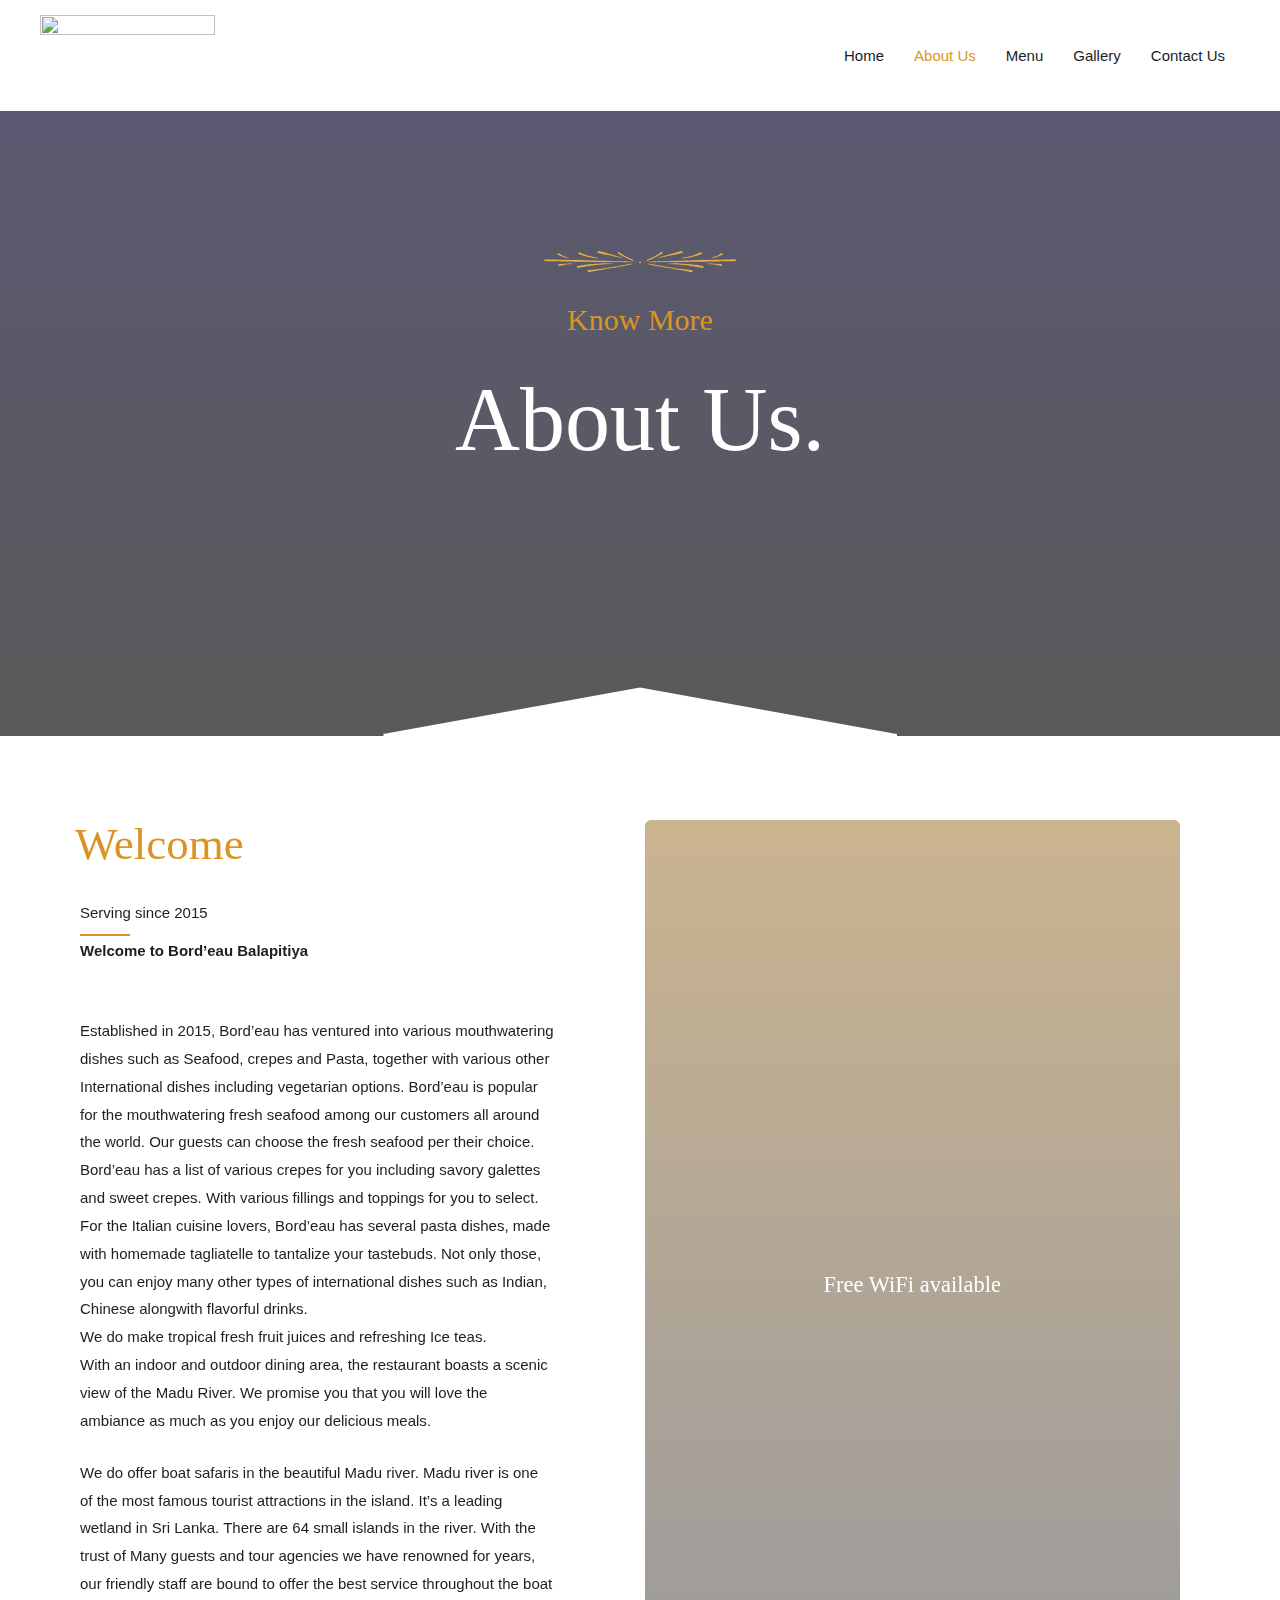
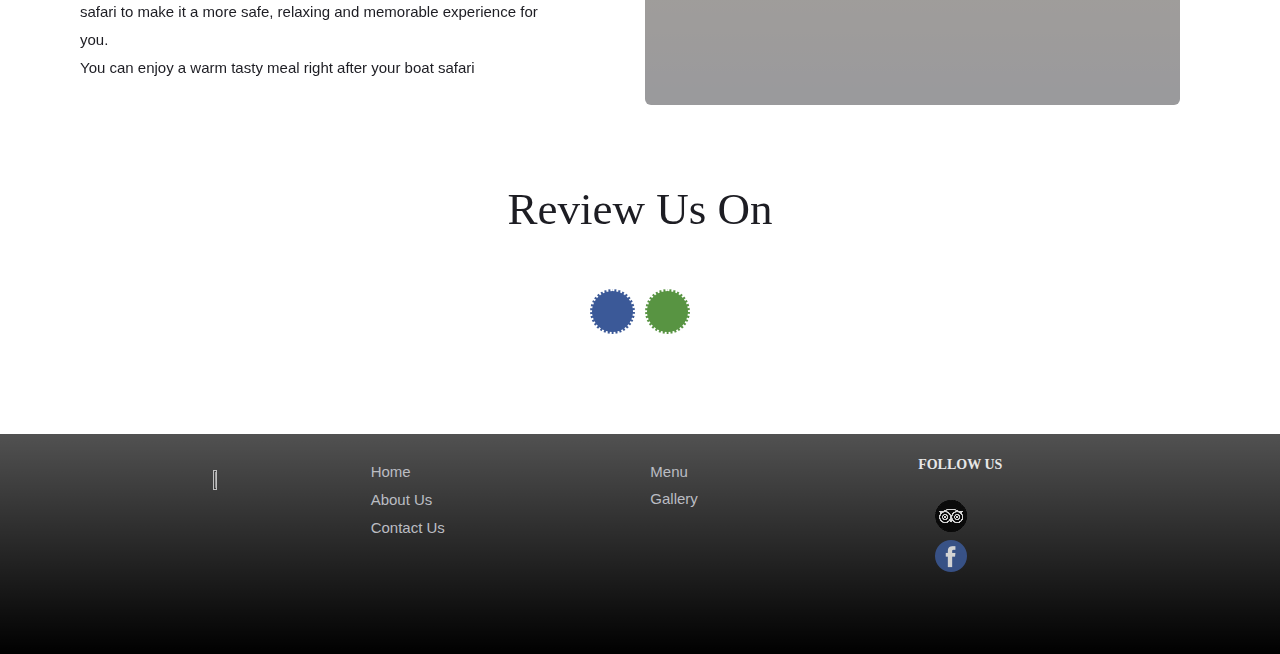
==== commit 454b6e0c: "Update About Us.html" ====
--- a/About Us.html
+++ b/About Us.html
@@ -1,33 +1,33 @@
 <!DOCTYPE html>
-<!-- saved from url=(0067)https://web.archive.org/web/20211218173624/https://bordeau.website/ -->
-<html lang="en-US"><head><meta http-equiv="Content-Type" content="text/html; charset=UTF-8"><script src="./Bord eau – Balapitiya_files/WidgetEmbed-excellent" async=""></script><script src="./Bord eau – Balapitiya_files/WidgetEmbed-selfserveprop" async=""></script><script src="./Bord eau – Balapitiya_files/WidgetEmbed-cdsscrollingravenarrow" async=""></script><script src="./Bord eau – Balapitiya_files/analytics.js.download" type="text/javascript"></script><style type="text/css" id="operaUserStyle"></style>
-<script type="text/javascript">window.addEventListener('DOMContentLoaded',function(){var v=archive_analytics.values;v.service='wb';v.server_name='wwwb-app227.us.archive.org';v.server_ms=507;archive_analytics.send_pageview({});});</script>
-<script type="text/javascript" src="./Bord eau – Balapitiya_files/bundle-playback.js.download" charset="utf-8"></script>
-<script type="text/javascript" src="./Bord eau – Balapitiya_files/wombat.js.download" charset="utf-8"></script>
+<!-- saved from url=(0076)https://web.archive.org/web/20211218173625/https://bordeau.website/about-us/ -->
+<html lang="en-US"><head><meta http-equiv="Content-Type" content="text/html; charset=UTF-8"><script src="./About Us_files/analytics.js.download" type="text/javascript"></script><style type="text/css" id="operaUserStyle"></style>
+<script type="text/javascript">window.addEventListener('DOMContentLoaded',function(){var v=archive_analytics.values;v.service='wb';v.server_name='wwwb-app200.us.archive.org';v.server_ms=248;archive_analytics.send_pageview({});});</script>
+<script type="text/javascript" src="./About Us_files/bundle-playback.js.download" charset="utf-8"></script>
+<script type="text/javascript" src="./About Us_files/wombat.js.download" charset="utf-8"></script>
 <script>window.RufflePlayer=window.RufflePlayer||{};window.RufflePlayer.config={"autoplay":"on","unmuteOverlay":"hidden"};</script>
-<script type="text/javascript" src="./Bord eau – Balapitiya_files/ruffle.js.download" defer="true"></script>
+<script type="text/javascript" src="./About Us_files/ruffle.js.download" defer="true"></script>
 <script type="text/javascript">
   __wm.init("https://web.archive.org/web");
-  __wm.wombat("https://bordeau.website/","20211218173624","https://web.archive.org/","web","/_static/",
-	      "1639848984");
+  __wm.wombat("https://bordeau.website/about-us/","20211218173625","https://web.archive.org/","web","/_static/",
+	      "1639848985");
 </script>
-<link rel="stylesheet" type="text/css" href="./Bord eau – Balapitiya_files/banner-styles.css">
-<link rel="stylesheet" type="text/css" href="./Bord eau – Balapitiya_files/iconochive.css">
+<link rel="stylesheet" type="text/css" href="./About Us_files/banner-styles.css">
+<link rel="stylesheet" type="text/css" href="./About Us_files/iconochive.css">
 <!-- End Wayback Rewrite JS Include -->
 
 
 <meta name="viewport" content="width=device-width, initial-scale=1">
 <link rel="profile" href="https://gmpg.org/xfn/11">
 
-<title>Bord eau – Balapitiya</title>
-<link rel="dns-prefetch" href="https://web.archive.org/web/20211218173624/https://fonts.googleapis.com/">
-<link rel="dns-prefetch" href="https://web.archive.org/web/20211218173624/https://s.w.org/">
-<link rel="alternate" type="application/rss+xml" title=" » Feed" href="https://web.archive.org/web/20211218173624/https://bordeau.website/feed/">
-<link rel="alternate" type="application/rss+xml" title=" » Comments Feed" href="https://web.archive.org/web/20211218173624/https://bordeau.website/comments/feed/">
+<title>About Us</title>
+<link rel="dns-prefetch" href="https://web.archive.org/web/20211218173625/https://fonts.googleapis.com/">
+<link rel="dns-prefetch" href="https://web.archive.org/web/20211218173625/https://s.w.org/">
+<link rel="alternate" type="application/rss+xml" title=" » Feed" href="https://web.archive.org/web/20211218173625/https://bordeau.website/feed/">
+<link rel="alternate" type="application/rss+xml" title=" » Comments Feed" href="https://web.archive.org/web/20211218173625/https://bordeau.website/comments/feed/">
 		<script>
-			window._wpemojiSettings = {"baseUrl":"https:\/\/web.archive.org\/web\/20211218173624\/https:\/\/s.w.org\/images\/core\/emoji\/12.0.0-1\/72x72\/","ext":".png","svgUrl":"https:\/\/web.archive.org\/web\/20211218173624\/https:\/\/s.w.org\/images\/core\/emoji\/12.0.0-1\/svg\/","svgExt":".svg","source":{"concatemoji":"https:\/\/web.archive.org\/web\/20211218173624\/https:\/\/bordeau.website\/wp-includes\/js\/wp-emoji-release.min.js?ver=5.3.10"}};
+			window._wpemojiSettings = {"baseUrl":"https:\/\/web.archive.org\/web\/20211218173625\/https:\/\/s.w.org\/images\/core\/emoji\/12.0.0-1\/72x72\/","ext":".png","svgUrl":"https:\/\/web.archive.org\/web\/20211218173625\/https:\/\/s.w.org\/images\/core\/emoji\/12.0.0-1\/svg\/","svgExt":".svg","source":{"concatemoji":"https:\/\/web.archive.org\/web\/20211218173625\/https:\/\/bordeau.website\/wp-includes\/js\/wp-emoji-release.min.js?ver=5.3.8"}};
 			!function(e,a,t){var n,r,o,i=a.createElement("canvas"),p=i.getContext&&i.getContext("2d");function s(e,t){var a=String.fromCharCode;p.clearRect(0,0,i.width,i.height),p.fillText(a.apply(this,e),0,0);e=i.toDataURL();return p.clearRect(0,0,i.width,i.height),p.fillText(a.apply(this,t),0,0),e===i.toDataURL()}function c(e){var t=a.createElement("script");t.src=e,t.defer=t.type="text/javascript",a.getElementsByTagName("head")[0].appendChild(t)}for(o=Array("flag","emoji"),t.supports={everything:!0,everythingExceptFlag:!0},r=0;r<o.length;r++)t.supports[o[r]]=function(e){if(!p||!p.fillText)return!1;switch(p.textBaseline="top",p.font="600 32px Arial",e){case"flag":return s([127987,65039,8205,9895,65039],[127987,65039,8203,9895,65039])?!1:!s([55356,56826,55356,56819],[55356,56826,8203,55356,56819])&&!s([55356,57332,56128,56423,56128,56418,56128,56421,56128,56430,56128,56423,56128,56447],[55356,57332,8203,56128,56423,8203,56128,56418,8203,56128,56421,8203,56128,56430,8203,56128,56423,8203,56128,56447]);case"emoji":return!s([55357,56424,55356,57342,8205,55358,56605,8205,55357,56424,55356,57340],[55357,56424,55356,57342,8203,55358,56605,8203,55357,56424,55356,57340])}return!1}(o[r]),t.supports.everything=t.supports.everything&&t.supports[o[r]],"flag"!==o[r]&&(t.supports.everythingExceptFlag=t.supports.everythingExceptFlag&&t.supports[o[r]]);t.supports.everythingExceptFlag=t.supports.everythingExceptFlag&&!t.supports.flag,t.DOMReady=!1,t.readyCallback=function(){t.DOMReady=!0},t.supports.everything||(n=function(){t.readyCallback()},a.addEventListener?(a.addEventListener("DOMContentLoaded",n,!1),e.addEventListener("load",n,!1)):(e.attachEvent("onload",n),a.attachEvent("onreadystatechange",function(){"complete"===a.readyState&&t.readyCallback()})),(n=t.source||{}).concatemoji?c(n.concatemoji):n.wpemoji&&n.twemoji&&(c(n.twemoji),c(n.wpemoji)))}(window,document,window._wpemojiSettings);
-		</script><script src="./Bord eau – Balapitiya_files/wp-emoji-release.min.js.download" type="text/javascript" defer=""></script>
+		</script><script src="./About Us_files/wp-emoji-release.min.js.download" type="text/javascript" defer=""></script>
 		<style>
 img.wp-smiley,
 img.emoji {
@@ -42,57 +42,58 @@
 	padding: 0 !important;
 }
 </style>
-	<link rel="stylesheet" id="astra-theme-css-css" href="./Bord eau – Balapitiya_files/style.min.css" media="all">
+	<link rel="stylesheet" id="astra-theme-css-css" href="./About Us_files/style.min.css" media="all">
 <style id="astra-theme-css-inline-css">
-html{font-size:93.75%;}a,.page-title{color:#db9423;}a:hover,a:focus{color:#db9423;}body,button,input,select,textarea{font-family:'Poppins',sans-serif;font-weight:400;font-size:15px;font-size:1rem;}blockquote{color:#000000;}h1,.entry-content h1,h2,.entry-content h2,h3,.entry-content h3,h4,.entry-content h4,h5,.entry-content h5,h6,.entry-content h6,.site-title,.site-title a{font-family:'Abril Fatface',display;font-weight:400;}.site-title{font-size:35px;font-size:2.3333333333333rem;}header .site-logo-img .custom-logo-link img{max-width:175px;}.astra-logo-svg{width:175px;}.ast-archive-description .ast-archive-title{font-size:40px;font-size:2.6666666666667rem;}.site-header .site-description{font-size:15px;font-size:1rem;}.entry-title{font-size:30px;font-size:2rem;}.comment-reply-title{font-size:24px;font-size:1.6rem;}.ast-comment-list #cancel-comment-reply-link{font-size:15px;font-size:1rem;}h1,.entry-content h1{font-size:6em;}h2,.entry-content h2{font-size:3em;}h3,.entry-content h3{font-size:2em;}h4,.entry-content h4{font-size:1.5em;}h5,.entry-content h5{font-size:1.25em;}h6,.entry-content h6{font-size:1em;}.ast-single-post .entry-title,.page-title{font-size:30px;font-size:2rem;}#secondary,#secondary button,#secondary input,#secondary select,#secondary textarea{font-size:15px;font-size:1rem;}::selection{background-color:#db9423;color:#000000;}body,h1,.entry-title a,.entry-content h1,h2,.entry-content h2,h3,.entry-content h3,h4,.entry-content h4,h5,.entry-content h5,h6,.entry-content h6,.wc-block-grid__product-title{color:#1d1d23;}.tagcloud a:hover,.tagcloud a:focus,.tagcloud a.current-item{color:#000000;border-color:#db9423;background-color:#db9423;}.main-header-menu a,.ast-header-custom-item a{color:#1d1d23;}.main-header-menu li:hover > a,.main-header-menu li:hover > .ast-menu-toggle,.main-header-menu .ast-masthead-custom-menu-items a:hover,.main-header-menu li.focus > a,.main-header-menu li.focus > .ast-menu-toggle,.main-header-menu .current-menu-item > a,.main-header-menu .current-menu-ancestor > a,.main-header-menu .current_page_item > a,.main-header-menu .current-menu-item > .ast-menu-toggle,.main-header-menu .current-menu-ancestor > .ast-menu-toggle,.main-header-menu .current_page_item > .ast-menu-toggle{color:#db9423;}input:focus,input[type="text"]:focus,input[type="email"]:focus,input[type="url"]:focus,input[type="password"]:focus,input[type="reset"]:focus,input[type="search"]:focus,textarea:focus{border-color:#db9423;}input[type="radio"]:checked,input[type=reset],input[type="checkbox"]:checked,input[type="checkbox"]:hover:checked,input[type="checkbox"]:focus:checked,input[type=range]::-webkit-slider-thumb{border-color:#db9423;background-color:#db9423;box-shadow:none;}.site-footer a:hover + .post-count,.site-footer a:focus + .post-count{background:#db9423;border-color:#db9423;}.ast-small-footer{color:rgba(255,255,255,0.3);}.ast-small-footer > .ast-footer-overlay{background-color:rgba(0,0,0,0);}.ast-small-footer a{color:rgba(255,255,255,0.5);}.ast-small-footer a:hover{color:#db9423;}.footer-adv .footer-adv-overlay{border-top-style:solid;border-top-color:#7a7a7a;}.ast-comment-meta{line-height:1.666666667;font-size:12px;font-size:0.8rem;}.single .nav-links .nav-previous,.single .nav-links .nav-next,.single .ast-author-details .author-title,.ast-comment-meta{color:#db9423;}.menu-toggle,button,.ast-button,.button,input#submit,input[type="button"],input[type="submit"],input[type="reset"]{border-radius:50px;padding:8px 35px;color:#ffffff;border-color:#db9423;background-color:#db9423;}button:focus,.menu-toggle:hover,button:hover,.ast-button:hover,.button:hover,input[type=reset]:hover,input[type=reset]:focus,input#submit:hover,input#submit:focus,input[type="button"]:hover,input[type="button"]:focus,input[type="submit"]:hover,input[type="submit"]:focus{color:#ffffff;border-color:#1d1d23;background-color:#1d1d23;}.entry-meta,.entry-meta *{line-height:1.45;color:#db9423;}.entry-meta a:hover,.entry-meta a:hover *,.entry-meta a:focus,.entry-meta a:focus *{color:#db9423;}.ast-404-layout-1 .ast-404-text{font-size:200px;font-size:13.333333333333rem;}.widget-title{font-size:21px;font-size:1.4rem;color:#1d1d23;}#cat option,.secondary .calendar_wrap thead a,.secondary .calendar_wrap thead a:visited{color:#db9423;}.secondary .calendar_wrap #today,.ast-progress-val span{background:#db9423;}.secondary a:hover + .post-count,.secondary a:focus + .post-count{background:#db9423;border-color:#db9423;}.calendar_wrap #today > a{color:#000000;}.ast-pagination a,.page-links .page-link,.single .post-navigation a{color:#db9423;}.ast-pagination a:hover,.ast-pagination a:focus,.ast-pagination > span:hover:not(.dots),.ast-pagination > span.current,.page-links > .page-link,.page-links .page-link:hover,.post-navigation a:hover{color:#db9423;}.ast-header-break-point .ast-mobile-menu-buttons-minimal.menu-toggle{background:transparent;color:#1d1d23;}.ast-header-break-point .ast-mobile-menu-buttons-outline.menu-toggle{background:transparent;border:1px solid #1d1d23;color:#1d1d23;}.ast-header-break-point .ast-mobile-menu-buttons-fill.menu-toggle{background:#1d1d23;color:#ffffff;}@media (min-width:545px){.ast-page-builder-template .comments-area,.single.ast-page-builder-template .entry-header,.single.ast-page-builder-template .post-navigation{max-width:1240px;margin-left:auto;margin-right:auto;}}@media (max-width:768px){.ast-archive-description .ast-archive-title{font-size:40px;}.entry-title{font-size:30px;}h1,.entry-content h1{font-size:5em;}h2,.entry-content h2{font-size:25px;}h3,.entry-content h3{font-size:20px;}.ast-single-post .entry-title,.page-title{font-size:30px;}#masthead .site-logo-img .custom-logo-link img{max-width:150px;}.astra-logo-svg{width:150px;}.ast-header-break-point .site-logo-img .custom-mobile-logo-link img{max-width:150px;}}@media (max-width:544px){.ast-archive-description .ast-archive-title{font-size:40px;}.entry-title{font-size:30px;}h1,.entry-content h1{font-size:40px;}h2,.entry-content h2{font-size:30px;}h3,.entry-content h3{font-size:22px;}h4,.entry-content h4{font-size:22px;font-size:1.4666666666667rem;}.ast-single-post .entry-title,.page-title{font-size:30px;}.ast-header-break-point .site-branding img,.ast-header-break-point #masthead .site-logo-img .custom-logo-link img{max-width:90px;}.astra-logo-svg{width:90px;}.ast-header-break-point .site-logo-img .custom-mobile-logo-link img{max-width:90px;}}@media (max-width:768px){html{font-size:85.5%;}}@media (max-width:544px){html{font-size:85.5%;}}@media (min-width:769px){.ast-container{max-width:1240px;}}@font-face {font-family: "Astra";src: url( https://web.archive.org/web/20211218173624im_/https://bordeau.website/wp-content/themes/astra/assets/fonts/astra.woff) format("woff"),url( https://web.archive.org/web/20211218173624im_/https://bordeau.website/wp-content/themes/astra/assets/fonts/astra.ttf) format("truetype"),url( https://web.archive.org/web/20211218173624im_/https://bordeau.website/wp-content/themes/astra/assets/fonts/astra.svg#astra) format("svg");font-weight: normal;font-style: normal;font-display: fallback;}@media (max-width:921px) {.main-header-bar .main-header-bar-navigation{display:none;}}.ast-desktop .main-header-menu.submenu-with-border .sub-menu,.ast-desktop .main-header-menu.submenu-with-border .children,.ast-desktop .main-header-menu.submenu-with-border .astra-full-megamenu-wrapper{border-color:#db9423;}.ast-desktop .main-header-menu.submenu-with-border .sub-menu,.ast-desktop .main-header-menu.submenu-with-border .children{border-top-width:1px;border-right-width:1px;border-left-width:1px;border-bottom-width:1px;border-style:solid;}.ast-desktop .main-header-menu.submenu-with-border .sub-menu .sub-menu,.ast-desktop .main-header-menu.submenu-with-border .children .children{top:-1px;}.ast-desktop .main-header-menu.submenu-with-border .sub-menu a,.ast-desktop .main-header-menu.submenu-with-border .children a{border-bottom-width:1px;border-style:solid;border-color:#eaeaea;}@media (min-width:769px){.main-header-menu .sub-menu li.ast-left-align-sub-menu:hover > ul,.main-header-menu .sub-menu li.ast-left-align-sub-menu.focus > ul{margin-left:-2px;}}@media (max-width:920px){.ast-404-layout-1 .ast-404-text{font-size:100px;font-size:6.6666666666667rem;}}.ast-breadcrumbs .trail-browse,.ast-breadcrumbs .trail-items,.ast-breadcrumbs .trail-items li{display:inline-block;margin:0;padding:0;border:none;background:inherit;text-indent:0;}.ast-breadcrumbs .trail-browse{font-size:inherit;font-style:inherit;font-weight:inherit;color:inherit;}.ast-breadcrumbs .trail-items{list-style:none;}.trail-items li::after{padding:0 0.3em;content:"»";}.trail-items li:last-of-type::after{display:none;}.ast-header-break-point .site-header{border-bottom-width:0;}@media (min-width:769px){.main-header-bar{border-bottom-width:0;}}.ast-safari-browser-less-than-11 .main-header-menu .menu-item, .ast-safari-browser-less-than-11 .main-header-bar .ast-masthead-custom-menu-items{display:block;}.main-header-menu .menu-item, .main-header-bar .ast-masthead-custom-menu-items{-js-display:flex;display:flex;-webkit-box-pack:center;-webkit-justify-content:center;-moz-box-pack:center;-ms-flex-pack:center;justify-content:center;-webkit-box-orient:vertical;-webkit-box-direction:normal;-webkit-flex-direction:column;-moz-box-orient:vertical;-moz-box-direction:normal;-ms-flex-direction:column;flex-direction:column;}.main-header-menu > .menu-item > a{height:100%;-webkit-box-align:center;-webkit-align-items:center;-moz-box-align:center;-ms-flex-align:center;align-items:center;-js-display:flex;display:flex;}.ast-primary-menu-disabled .main-header-bar .ast-masthead-custom-menu-items{flex:unset;}.header-main-layout-1 .ast-flex.main-header-container, .header-main-layout-3 .ast-flex.main-header-container{-webkit-align-content:center;-ms-flex-line-pack:center;align-content:center;-webkit-box-align:center;-webkit-align-items:center;-moz-box-align:center;-ms-flex-align:center;align-items:center;}
+html{font-size:93.75%;}a,.page-title{color:#db9423;}a:hover,a:focus{color:#db9423;}body,button,input,select,textarea{font-family:'Poppins',sans-serif;font-weight:400;font-size:15px;font-size:1rem;}blockquote{color:#000000;}h1,.entry-content h1,h2,.entry-content h2,h3,.entry-content h3,h4,.entry-content h4,h5,.entry-content h5,h6,.entry-content h6,.site-title,.site-title a{font-family:'Abril Fatface',display;font-weight:400;}.site-title{font-size:35px;font-size:2.3333333333333rem;}header .site-logo-img .custom-logo-link img{max-width:175px;}.astra-logo-svg{width:175px;}.ast-archive-description .ast-archive-title{font-size:40px;font-size:2.6666666666667rem;}.site-header .site-description{font-size:15px;font-size:1rem;}.entry-title{font-size:30px;font-size:2rem;}.comment-reply-title{font-size:24px;font-size:1.6rem;}.ast-comment-list #cancel-comment-reply-link{font-size:15px;font-size:1rem;}h1,.entry-content h1{font-size:6em;}h2,.entry-content h2{font-size:3em;}h3,.entry-content h3{font-size:2em;}h4,.entry-content h4{font-size:1.5em;}h5,.entry-content h5{font-size:1.25em;}h6,.entry-content h6{font-size:1em;}.ast-single-post .entry-title,.page-title{font-size:30px;font-size:2rem;}#secondary,#secondary button,#secondary input,#secondary select,#secondary textarea{font-size:15px;font-size:1rem;}::selection{background-color:#db9423;color:#000000;}body,h1,.entry-title a,.entry-content h1,h2,.entry-content h2,h3,.entry-content h3,h4,.entry-content h4,h5,.entry-content h5,h6,.entry-content h6,.wc-block-grid__product-title{color:#1d1d23;}.tagcloud a:hover,.tagcloud a:focus,.tagcloud a.current-item{color:#000000;border-color:#db9423;background-color:#db9423;}.main-header-menu a,.ast-header-custom-item a{color:#1d1d23;}.main-header-menu li:hover > a,.main-header-menu li:hover > .ast-menu-toggle,.main-header-menu .ast-masthead-custom-menu-items a:hover,.main-header-menu li.focus > a,.main-header-menu li.focus > .ast-menu-toggle,.main-header-menu .current-menu-item > a,.main-header-menu .current-menu-ancestor > a,.main-header-menu .current_page_item > a,.main-header-menu .current-menu-item > .ast-menu-toggle,.main-header-menu .current-menu-ancestor > .ast-menu-toggle,.main-header-menu .current_page_item > .ast-menu-toggle{color:#db9423;}input:focus,input[type="text"]:focus,input[type="email"]:focus,input[type="url"]:focus,input[type="password"]:focus,input[type="reset"]:focus,input[type="search"]:focus,textarea:focus{border-color:#db9423;}input[type="radio"]:checked,input[type=reset],input[type="checkbox"]:checked,input[type="checkbox"]:hover:checked,input[type="checkbox"]:focus:checked,input[type=range]::-webkit-slider-thumb{border-color:#db9423;background-color:#db9423;box-shadow:none;}.site-footer a:hover + .post-count,.site-footer a:focus + .post-count{background:#db9423;border-color:#db9423;}.ast-small-footer{color:rgba(255,255,255,0.3);}.ast-small-footer > .ast-footer-overlay{background-color:rgba(0,0,0,0);}.ast-small-footer a{color:rgba(255,255,255,0.5);}.ast-small-footer a:hover{color:#db9423;}.footer-adv .footer-adv-overlay{border-top-style:solid;border-top-color:#7a7a7a;}.ast-comment-meta{line-height:1.666666667;font-size:12px;font-size:0.8rem;}.single .nav-links .nav-previous,.single .nav-links .nav-next,.single .ast-author-details .author-title,.ast-comment-meta{color:#db9423;}.menu-toggle,button,.ast-button,.button,input#submit,input[type="button"],input[type="submit"],input[type="reset"]{border-radius:50px;padding:8px 35px;color:#ffffff;border-color:#db9423;background-color:#db9423;}button:focus,.menu-toggle:hover,button:hover,.ast-button:hover,.button:hover,input[type=reset]:hover,input[type=reset]:focus,input#submit:hover,input#submit:focus,input[type="button"]:hover,input[type="button"]:focus,input[type="submit"]:hover,input[type="submit"]:focus{color:#ffffff;border-color:#1d1d23;background-color:#1d1d23;}.entry-meta,.entry-meta *{line-height:1.45;color:#db9423;}.entry-meta a:hover,.entry-meta a:hover *,.entry-meta a:focus,.entry-meta a:focus *{color:#db9423;}.ast-404-layout-1 .ast-404-text{font-size:200px;font-size:13.333333333333rem;}.widget-title{font-size:21px;font-size:1.4rem;color:#1d1d23;}#cat option,.secondary .calendar_wrap thead a,.secondary .calendar_wrap thead a:visited{color:#db9423;}.secondary .calendar_wrap #today,.ast-progress-val span{background:#db9423;}.secondary a:hover + .post-count,.secondary a:focus + .post-count{background:#db9423;border-color:#db9423;}.calendar_wrap #today > a{color:#000000;}.ast-pagination a,.page-links .page-link,.single .post-navigation a{color:#db9423;}.ast-pagination a:hover,.ast-pagination a:focus,.ast-pagination > span:hover:not(.dots),.ast-pagination > span.current,.page-links > .page-link,.page-links .page-link:hover,.post-navigation a:hover{color:#db9423;}.ast-header-break-point .ast-mobile-menu-buttons-minimal.menu-toggle{background:transparent;color:#1d1d23;}.ast-header-break-point .ast-mobile-menu-buttons-outline.menu-toggle{background:transparent;border:1px solid #1d1d23;color:#1d1d23;}.ast-header-break-point .ast-mobile-menu-buttons-fill.menu-toggle{background:#1d1d23;color:#ffffff;}@media (min-width:545px){.ast-page-builder-template .comments-area,.single.ast-page-builder-template .entry-header,.single.ast-page-builder-template .post-navigation{max-width:1240px;margin-left:auto;margin-right:auto;}}@media (max-width:768px){.ast-archive-description .ast-archive-title{font-size:40px;}.entry-title{font-size:30px;}h1,.entry-content h1{font-size:5em;}h2,.entry-content h2{font-size:25px;}h3,.entry-content h3{font-size:20px;}.ast-single-post .entry-title,.page-title{font-size:30px;}#masthead .site-logo-img .custom-logo-link img{max-width:150px;}.astra-logo-svg{width:150px;}.ast-header-break-point .site-logo-img .custom-mobile-logo-link img{max-width:150px;}}@media (max-width:544px){.ast-archive-description .ast-archive-title{font-size:40px;}.entry-title{font-size:30px;}h1,.entry-content h1{font-size:40px;}h2,.entry-content h2{font-size:30px;}h3,.entry-content h3{font-size:22px;}h4,.entry-content h4{font-size:22px;font-size:1.4666666666667rem;}.ast-single-post .entry-title,.page-title{font-size:30px;}.ast-header-break-point .site-branding img,.ast-header-break-point #masthead .site-logo-img .custom-logo-link img{max-width:90px;}.astra-logo-svg{width:90px;}.ast-header-break-point .site-logo-img .custom-mobile-logo-link img{max-width:90px;}}@media (max-width:768px){html{font-size:85.5%;}}@media (max-width:544px){html{font-size:85.5%;}}@media (min-width:769px){.ast-container{max-width:1240px;}}@font-face {font-family: "Astra";src: url( https://web.archive.org/web/20211218173625im_/https://bordeau.website/wp-content/themes/astra/assets/fonts/astra.woff) format("woff"),url( https://web.archive.org/web/20211218173625im_/https://bordeau.website/wp-content/themes/astra/assets/fonts/astra.ttf) format("truetype"),url( https://web.archive.org/web/20211218173625im_/https://bordeau.website/wp-content/themes/astra/assets/fonts/astra.svg#astra) format("svg");font-weight: normal;font-style: normal;font-display: fallback;}@media (max-width:921px) {.main-header-bar .main-header-bar-navigation{display:none;}}.ast-desktop .main-header-menu.submenu-with-border .sub-menu,.ast-desktop .main-header-menu.submenu-with-border .children,.ast-desktop .main-header-menu.submenu-with-border .astra-full-megamenu-wrapper{border-color:#db9423;}.ast-desktop .main-header-menu.submenu-with-border .sub-menu,.ast-desktop .main-header-menu.submenu-with-border .children{border-top-width:1px;border-right-width:1px;border-left-width:1px;border-bottom-width:1px;border-style:solid;}.ast-desktop .main-header-menu.submenu-with-border .sub-menu .sub-menu,.ast-desktop .main-header-menu.submenu-with-border .children .children{top:-1px;}.ast-desktop .main-header-menu.submenu-with-border .sub-menu a,.ast-desktop .main-header-menu.submenu-with-border .children a{border-bottom-width:1px;border-style:solid;border-color:#eaeaea;}@media (min-width:769px){.main-header-menu .sub-menu li.ast-left-align-sub-menu:hover > ul,.main-header-menu .sub-menu li.ast-left-align-sub-menu.focus > ul{margin-left:-2px;}}@media (max-width:920px){.ast-404-layout-1 .ast-404-text{font-size:100px;font-size:6.6666666666667rem;}}.ast-breadcrumbs .trail-browse,.ast-breadcrumbs .trail-items,.ast-breadcrumbs .trail-items li{display:inline-block;margin:0;padding:0;border:none;background:inherit;text-indent:0;}.ast-breadcrumbs .trail-browse{font-size:inherit;font-style:inherit;font-weight:inherit;color:inherit;}.ast-breadcrumbs .trail-items{list-style:none;}.trail-items li::after{padding:0 0.3em;content:"»";}.trail-items li:last-of-type::after{display:none;}.ast-header-break-point .site-header{border-bottom-width:0;}@media (min-width:769px){.main-header-bar{border-bottom-width:0;}}.ast-safari-browser-less-than-11 .main-header-menu .menu-item, .ast-safari-browser-less-than-11 .main-header-bar .ast-masthead-custom-menu-items{display:block;}.main-header-menu .menu-item, .main-header-bar .ast-masthead-custom-menu-items{-js-display:flex;display:flex;-webkit-box-pack:center;-webkit-justify-content:center;-moz-box-pack:center;-ms-flex-pack:center;justify-content:center;-webkit-box-orient:vertical;-webkit-box-direction:normal;-webkit-flex-direction:column;-moz-box-orient:vertical;-moz-box-direction:normal;-ms-flex-direction:column;flex-direction:column;}.main-header-menu > .menu-item > a{height:100%;-webkit-box-align:center;-webkit-align-items:center;-moz-box-align:center;-ms-flex-align:center;align-items:center;-js-display:flex;display:flex;}.ast-primary-menu-disabled .main-header-bar .ast-masthead-custom-menu-items{flex:unset;}.header-main-layout-1 .ast-flex.main-header-container, .header-main-layout-3 .ast-flex.main-header-container{-webkit-align-content:center;-ms-flex-line-pack:center;align-content:center;-webkit-box-align:center;-webkit-align-items:center;-moz-box-align:center;-ms-flex-align:center;align-items:center;}
 </style>
-<link rel="stylesheet" id="astra-google-fonts-css" href="./Bord eau – Balapitiya_files/css" media="all">
-<link rel="stylesheet" id="astra-menu-animation-css" href="./Bord eau – Balapitiya_files/menu-animation.min.css" media="all">
-<link rel="stylesheet" id="wp-block-library-css" href="./Bord eau – Balapitiya_files/style.min(1).css" media="all">
-<link rel="stylesheet" id="elementor-icons-css" href="./Bord eau – Balapitiya_files/elementor-icons.min.css" media="all">
-<link rel="stylesheet" id="elementor-animations-css" href="./Bord eau – Balapitiya_files/animations.min.css" media="all">
-<link rel="stylesheet" id="elementor-frontend-legacy-css" href="./Bord eau – Balapitiya_files/frontend-legacy.min.css" media="all">
-<link rel="stylesheet" id="elementor-frontend-css" href="./Bord eau – Balapitiya_files/frontend.min.css" media="all">
-<link rel="stylesheet" id="elementor-post-797-css" href="./Bord eau – Balapitiya_files/post-797.css" media="all">
-<link rel="stylesheet" id="font-awesome-5-all-css" href="./Bord eau – Balapitiya_files/all.min.css" media="all">
-<link rel="stylesheet" id="font-awesome-4-shim-css" href="./Bord eau – Balapitiya_files/v4-shims.min.css" media="all">
-<link rel="stylesheet" id="elementor-post-10-css" href="./Bord eau – Balapitiya_files/post-10.css" media="all">
-<link rel="stylesheet" id="google-fonts-1-css" href="./Bord eau – Balapitiya_files/css(1)" media="all">
-<link rel="stylesheet" id="elementor-icons-shared-0-css" href="./Bord eau – Balapitiya_files/fontawesome.min.css" media="all">
-<link rel="stylesheet" id="elementor-icons-fa-regular-css" href="./Bord eau – Balapitiya_files/regular.min.css" media="all">
+<link rel="stylesheet" id="astra-google-fonts-css" href="./About Us_files/css" media="all">
+<link rel="stylesheet" id="astra-menu-animation-css" href="./About Us_files/menu-animation.min.css" media="all">
+<link rel="stylesheet" id="wp-block-library-css" href="./About Us_files/style.min(1).css" media="all">
+<link rel="stylesheet" id="elementor-icons-css" href="./About Us_files/elementor-icons.min.css" media="all">
+<link rel="stylesheet" id="elementor-animations-css" href="./About Us_files/animations.min.css" media="all">
+<link rel="stylesheet" id="elementor-frontend-legacy-css" href="./About Us_files/frontend-legacy.min.css" media="all">
+<link rel="stylesheet" id="elementor-frontend-css" href="./About Us_files/frontend.min.css" media="all">
+<link rel="stylesheet" id="elementor-post-797-css" href="./About Us_files/post-797.css" media="all">
+<link rel="stylesheet" id="font-awesome-5-all-css" href="./About Us_files/all.min.css" media="all">
+<link rel="stylesheet" id="font-awesome-4-shim-css" href="./About Us_files/v4-shims.min.css" media="all">
+<link rel="stylesheet" id="elementor-post-11-css" href="./About Us_files/post-11.css" media="all">
+<link rel="stylesheet" id="google-fonts-1-css" href="./About Us_files/css(1)" media="all">
+<link rel="stylesheet" id="elementor-icons-shared-0-css" href="./About Us_files/fontawesome.min.css" media="all">
+<link rel="stylesheet" id="elementor-icons-fa-solid-css" href="./About Us_files/solid.min.css" media="all">
+<link rel="stylesheet" id="elementor-icons-fa-brands-css" href="./About Us_files/brands.min.css" media="all">
 <!--[if IE]>
 <script src='https://bordeau.website/wp-content/themes/astra/assets/js/minified/flexibility.min.js?ver=2.1.4'></script>
 <script>
 flexibility(document.documentElement);
 </script>
 <![endif]-->
-<script src="./Bord eau – Balapitiya_files/v4-shims.min.js.download"></script>
+<script src="./About Us_files/v4-shims.min.js.download"></script>
 <link rel="https://api.w.org/" href="https://bordeau.website/wp-json/">
 <link rel="EditURI" type="application/rsd+xml" title="RSD" href="https://bordeau.website/xmlrpc.php?rsd">
 <link rel="wlwmanifest" type="application/wlwmanifest+xml" href="https://bordeau.website/wp-includes/wlwmanifest.xml"> 
-<meta name="generator" content="WordPress 5.3.10">
-<link rel="canonical" href="https://web.archive.org/web/20211218173624/https://bordeau.website/">
-<link rel="shortlink" href="https://web.archive.org/web/20211218173624/https://bordeau.website/">
-<link rel="alternate" type="application/json+oembed" href="https://web.archive.org/web/20211218173624/https://bordeau.website/wp-json/oembed/1.0/embed?url=https%3A%2F%2Fbordeau.website%2F">
-<link rel="alternate" type="text/xml+oembed" href="https://web.archive.org/web/20211218173624/https://bordeau.website/wp-json/oembed/1.0/embed?url=https%3A%2F%2Fbordeau.website%2F&amp;format=xml">
-<meta name="generator" content="Site Kit by Google 1.25.0"><script data-ad-client="ca-pub-7063857622893787" async="" src="./Bord eau – Balapitiya_files/f.txt"></script><style>.recentcomments a{display:inline !important;padding:0 !important;margin:0 !important;}</style><script async="" src="./Bord eau – Balapitiya_files/f.txt"></script><script>(adsbygoogle = window.adsbygoogle || []).push({"google_ad_client":"ca-pub-7063857622893787","enable_page_level_ads":true,"tag_partner":"site_kit"});</script><link rel="icon" href="https://web.archive.org/web/20211218173624im_/https://bordeau.website/wp-content/uploads/2019/12/bordeaulogo.ico" sizes="32x32">
-<link rel="icon" href="https://web.archive.org/web/20211218173624im_/https://bordeau.website/wp-content/uploads/2019/12/bordeaulogo.ico" sizes="192x192">
-<link rel="apple-touch-icon-precomposed" href="https://web.archive.org/web/20211218173624im_/https://bordeau.website/wp-content/uploads/2019/12/bordeaulogo.ico">
+<meta name="generator" content="WordPress 5.3.8">
+<link rel="canonical" href="https://web.archive.org/web/20211218173625/https://bordeau.website/about-us/">
+<link rel="shortlink" href="https://web.archive.org/web/20211218173625/https://bordeau.website/?p=11">
+<link rel="alternate" type="application/json+oembed" href="https://web.archive.org/web/20211218173625/https://bordeau.website/wp-json/oembed/1.0/embed?url=https%3A%2F%2Fbordeau.website%2Fabout-us%2F">
+<link rel="alternate" type="text/xml+oembed" href="https://web.archive.org/web/20211218173625/https://bordeau.website/wp-json/oembed/1.0/embed?url=https%3A%2F%2Fbordeau.website%2Fabout-us%2F&amp;format=xml">
+<meta name="generator" content="Site Kit by Google 1.25.0"><script data-ad-client="ca-pub-7063857622893787" async="" src="./About Us_files/f.txt"></script><style>.recentcomments a{display:inline !important;padding:0 !important;margin:0 !important;}</style><script async="" src="./About Us_files/f.txt"></script><script>(adsbygoogle = window.adsbygoogle || []).push({"google_ad_client":"ca-pub-7063857622893787","enable_page_level_ads":true,"tag_partner":"site_kit"});</script><link rel="icon" href="https://web.archive.org/web/20211218173625im_/https://bordeau.website/wp-content/uploads/2019/12/bordeaulogo.ico" sizes="32x32">
+<link rel="icon" href="https://web.archive.org/web/20211218173625im_/https://bordeau.website/wp-content/uploads/2019/12/bordeaulogo.ico" sizes="192x192">
+<link rel="apple-touch-icon-precomposed" href="https://web.archive.org/web/20211218173625im_/https://bordeau.website/wp-content/uploads/2019/12/bordeaulogo.ico">
 <meta name="msapplication-TileImage" content="https://bordeau.website/wp-content/uploads/2019/12/bordeaulogo.ico">
-<style type="text/css"></style><link rel="stylesheet" href="./Bord eau – Balapitiya_files/t4b_widget_self_serve_property-v24221562771a.css"><script type="text/javascript" src="./Bord eau – Balapitiya_files/cdswidgets_m-c-v22480917520a.js.download"></script></head>
-
-<body data-rsssl="1" itemtype="https://schema.org/WebPage" itemscope="itemscope" class="home page-template-default page page-id-10 wp-custom-logo ast-page-builder-template ast-no-sidebar astra-2.1.4 ast-header-custom-item-inside ast-single-post ast-inherit-site-logo-transparent elementor-default elementor-kit-797 elementor-page elementor-page-10 ast-header-break-point e--ua-blink e--ua-opera e--ua-webkit ast-mouse-clicked" style="" data-elementor-device-mode="tablet"><!-- BEGIN WAYBACK TOOLBAR INSERT -->
+<style type="text/css"></style></head>
+
+<body data-rsssl="1" itemtype="https://schema.org/WebPage" itemscope="itemscope" class="page-template-default page page-id-11 wp-custom-logo ast-page-builder-template ast-no-sidebar astra-2.1.4 ast-header-custom-item-inside ast-single-post ast-inherit-site-logo-transparent elementor-default elementor-kit-797 elementor-page elementor-page-11 e--ua-blink e--ua-opera e--ua-webkit ast-mouse-clicked ast-desktop" style="" data-elementor-device-mode="desktop"><!-- BEGIN WAYBACK TOOLBAR INSERT -->
 <script>__wm.rw(0);</script>
-<div id="wm-ipp-print">The Wayback Machine - https://web.archive.org/web/20211218173624/https://bordeau.website/</div>
+<div id="wm-ipp-print">The Wayback Machine - https://web.archive.org/web/20211218173625/https://bordeau.website/about-us/</div>
 <script type="text/javascript">//<![CDATA[
-__wm.bt(700,27,25,2,"web","https://bordeau.website/","20211218173624",1996,"/_static/",["/_static/css/banner-styles.css?v=S1zqJCYt","/_static/css/iconochive.css?v=qtvMKcIJ"], false);
+__wm.bt(700,27,25,2,"web","https://bordeau.website/about-us/","20211218173625",1996,"/_static/",["/_static/css/banner-styles.css?v=S1zqJCYt","/_static/css/iconochive.css?v=qtvMKcIJ"], false);
   __wm.rw(1);
 //]]></script>
 <!-- END WAYBACK TOOLBAR INSERT -->
  
 
 <div class="hfeed site" id="page">
-	<a class="skip-link screen-reader-text" href="https://web.archive.org/web/20211218173624/https://bordeau.website/#content">Skip to content</a>
+	<a class="skip-link screen-reader-text" href="https://web.archive.org/web/20211218173625/https://bordeau.website/about-us/#content">Skip to content</a>
 
 	
 	
@@ -108,7 +109,7 @@
 				
 		<div class="site-branding">
 			<div class="ast-site-identity" itemtype="https://schema.org/Organization" itemscope="itemscope">
-				<span class="site-logo-img"><a href="https://web.archive.org/web/20211218173624/https://bordeau.website/" class="custom-logo-link" rel="home"><img width="175" height="81" src="./Bord eau – Balapitiya_files/cropped-bordeaulogo-175x81.png" class="custom-logo" alt="" srcset="https://web.archive.org/web/20211218173624im_/https://bordeau.website/wp-content/uploads/2019/12/cropped-bordeaulogo-175x81.png 175w, https://web.archive.org/web/20211218173624im_/https://bordeau.website/wp-content/uploads/2019/12/cropped-bordeaulogo-300x138.png 300w, https://web.archive.org/web/20211218173624im_/https://bordeau.website/wp-content/uploads/2019/12/cropped-bordeaulogo-768x354.png 768w, https://web.archive.org/web/20211218173624im_/https://bordeau.website/wp-content/uploads/2019/12/cropped-bordeaulogo.png 865w" sizes="(max-width: 175px) 100vw, 175px"></a></span>			</div>
+				<span class="site-logo-img"><a href="https://web.archive.org/web/20211218173625/https://bordeau.website/" class="custom-logo-link" rel="home"><img width="175" height="81" src="./About Us_files/cropped-bordeaulogo-175x81.png" class="custom-logo" alt="" srcset="https://web.archive.org/web/20211218173625im_/https://bordeau.website/wp-content/uploads/2019/12/cropped-bordeaulogo-175x81.png 175w, https://web.archive.org/web/20211218173625im_/https://bordeau.website/wp-content/uploads/2019/12/cropped-bordeaulogo-300x138.png 300w, https://web.archive.org/web/20211218173625im_/https://bordeau.website/wp-content/uploads/2019/12/cropped-bordeaulogo-768x354.png 768w, https://web.archive.org/web/20211218173625im_/https://bordeau.website/wp-content/uploads/2019/12/cropped-bordeaulogo.png 865w" sizes="(max-width: 175px) 100vw, 175px"></a></span>			</div>
 		</div>
 
 		<!-- .site-branding -->
@@ -116,7 +117,7 @@
 
 			
 					<div class="ast-button-wrap">
-			<button type="button" class="menu-toggle main-header-menu-toggle  ast-mobile-menu-buttons-fill " aria-controls="primary-menu" aria-expanded="false" data-index="0">
+			<button type="button" class="menu-toggle main-header-menu-toggle ast-mobile-menu-buttons-fill" aria-controls="primary-menu" aria-expanded="false" data-index="0">
 				<span class="screen-reader-text">Main Menu</span>
 				<span class="menu-toggle-icon"></span>
 							</button>
@@ -124,11 +125,11 @@
 			
 			
 		</div>
-			<div class="ast-main-header-bar-alignment"><div class="main-header-bar-navigation"><nav class="site-navigation" id="site-navigation" itemtype="https://schema.org/SiteNavigationElement" itemscope="itemscope" aria-label="Site Navigation"><div class="main-navigation"><ul id="primary-menu" class="main-header-menu ast-nav-menu ast-flex ast-justify-content-flex-end  submenu-with-border astra-menu-animation-fade "><li id="menu-item-40" class="menu-item menu-item-type-post_type menu-item-object-page menu-item-home current-menu-item page_item page-item-10 current_page_item menu-item-40"><a href="https://gh0sth4cker.github.io/BordeauRestaurant/" aria-current="page">Home</a></li>
-<li id="menu-item-42" class="menu-item menu-item-type-post_type menu-item-object-page menu-item-42"><a href="https://github.com/GH0STH4CKER/BordeauRestaurant/blob/main/About%20Us.html">About Us</a></li>
-<li id="menu-item-41" class="menu-item menu-item-type-post_type menu-item-object-page menu-item-41"><a href="https://github.com/GH0STH4CKER/BordeauRestaurant/blob/main/Menu.html">Menu</a></li>
-<li id="menu-item-437" class="menu-item menu-item-type-post_type menu-item-object-page menu-item-437"><a href="https://github.com/GH0STH4CKER/BordeauRestaurant/blob/main/Gallery.html">Gallery</a></li>
-<li id="menu-item-43" class="menu-item menu-item-type-post_type menu-item-object-page menu-item-43"><a href="https://web.archive.org/web/20211218173624/https://bordeau.website/contact-us/">Contact Us</a></li>
+			<div class="ast-main-header-bar-alignment"><div class="main-header-bar-navigation"><nav class="site-navigation" id="site-navigation" itemtype="https://schema.org/SiteNavigationElement" itemscope="itemscope" aria-label="Site Navigation"><div class="main-navigation"><ul id="primary-menu" class="main-header-menu ast-nav-menu ast-flex ast-justify-content-flex-end  submenu-with-border astra-menu-animation-fade "><li id="menu-item-40" class="menu-item menu-item-type-post_type menu-item-object-page menu-item-home menu-item-40"><a href="https://web.archive.org/web/20211218173625/https://bordeau.website/">Home</a></li>
+<li id="menu-item-42" class="menu-item menu-item-type-post_type menu-item-object-page current-menu-item page_item page-item-11 current_page_item menu-item-42"><a href="https://web.archive.org/web/20211218173625/https://bordeau.website/about-us/" aria-current="page">About Us</a></li>
+<li id="menu-item-41" class="menu-item menu-item-type-post_type menu-item-object-page menu-item-41"><a href="https://web.archive.org/web/20211218173625/https://bordeau.website/menu/">Menu</a></li>
+<li id="menu-item-437" class="menu-item menu-item-type-post_type menu-item-object-page menu-item-437"><a href="https://web.archive.org/web/20211218173625/https://bordeau.website/gallery/">Gallery</a></li>
+<li id="menu-item-43" class="menu-item menu-item-type-post_type menu-item-object-page menu-item-43"><a href="https://web.archive.org/web/20211218173625/https://bordeau.website/contact-us/">Contact Us</a></li>
 </ul></div></nav></div></div>			</div><!-- Main Header Container -->
 		</div><!-- ast-row -->
 			</div> <!-- Main Header Bar -->
@@ -155,7 +156,7 @@
 					
 					
 
-<article class="post-10 page type-page status-publish ast-article-single" id="post-10" itemtype="https://schema.org/CreativeWork" itemscope="itemscope">
+<article class="post-11 page type-page status-publish ast-article-single" id="post-11" itemtype="https://schema.org/CreativeWork" itemscope="itemscope">
 
 	
 	<header class="entry-header ast-header-without-markup">
@@ -166,10 +167,10 @@
 	<div class="entry-content clear" itemprop="text">
 
 		
-				<div data-elementor-type="wp-post" data-elementor-id="10" class="elementor elementor-10" data-elementor-settings="[]">
+				<div data-elementor-type="wp-post" data-elementor-id="11" class="elementor elementor-11" data-elementor-settings="[]">
 						<div class="elementor-inner">
 							<div class="elementor-section-wrap">
-							<section class="elementor-section elementor-top-section elementor-element elementor-element-3c635b68 elementor-section-height-min-height elementor-section-content-middle elementor-section-boxed elementor-section-height-default elementor-section-items-middle" data-id="3c635b68" data-element_type="section" data-settings="{&quot;background_background&quot;:&quot;classic&quot;,&quot;shape_divider_bottom&quot;:&quot;triangle&quot;}">
+							<section class="elementor-section elementor-top-section elementor-element elementor-element-494f570a elementor-section-height-min-height elementor-section-content-middle elementor-section-boxed elementor-section-height-default elementor-section-items-middle" data-id="494f570a" data-element_type="section" data-settings="{&quot;background_background&quot;:&quot;classic&quot;,&quot;shape_divider_bottom&quot;:&quot;triangle&quot;}">
 							<div class="elementor-background-overlay"></div>
 						<div class="elementor-shape elementor-shape-bottom" data-negative="false">
 			<svg xmlns="http://www.w3.org/2000/svg" viewBox="0 0 1000 100" preserveAspectRatio="none">
@@ -177,51 +178,92 @@
 </svg>		</div>
 					<div class="elementor-container elementor-column-gap-extended">
 							<div class="elementor-row">
-					<div class="elementor-column elementor-col-16 elementor-top-column elementor-element elementor-element-524b0677" data-id="524b0677" data-element_type="column">
+					<div class="elementor-column elementor-col-16 elementor-top-column elementor-element elementor-element-210c1c72" data-id="210c1c72" data-element_type="column">
 			<div class="elementor-column-wrap">
 							<div class="elementor-widget-wrap">
 								</div>
 					</div>
 		</div>
-				<div class="elementor-column elementor-col-66 elementor-top-column elementor-element elementor-element-2f23f96" data-id="2f23f96" data-element_type="column">
-			<div class="elementor-column-wrap elementor-element-populated">
-							<div class="elementor-widget-wrap">
-						<div class="elementor-element elementor-element-459f92f3 elementor-widget elementor-widget-image" data-id="459f92f3" data-element_type="widget" data-widget_type="image.default">
+				<div class="elementor-column elementor-col-66 elementor-top-column elementor-element elementor-element-7866b56d" data-id="7866b56d" data-element_type="column">
+			<div class="elementor-column-wrap elementor-element-populated">
+							<div class="elementor-widget-wrap">
+						<div class="elementor-element elementor-element-2109fd99 elementor-widget elementor-widget-image" data-id="2109fd99" data-element_type="widget" data-widget_type="image.default">
 				<div class="elementor-widget-container">
 					<div class="elementor-image">
-										<img width="200" height="35" src="./Bord eau – Balapitiya_files/divider-free-img-1.png" class="attachment-full size-full" alt="">											</div>
-				</div>
-				</div>
-				<div class="elementor-element elementor-element-2e85edff elementor-widget elementor-widget-heading animated fadeInDown" data-id="2e85edff" data-element_type="widget" data-settings="{&quot;_animation&quot;:&quot;fadeInDown&quot;}" data-widget_type="heading.default">
-				<div class="elementor-widget-container">
-			<h3 class="elementor-heading-title elementor-size-default">Best in Balapitiya SL</h3>		</div>
-				</div>
-				<div class="elementor-element elementor-element-25809d89 elementor-widget elementor-widget-heading animated fadeInDown" data-id="25809d89" data-element_type="widget" data-settings="{&quot;_animation&quot;:&quot;fadeInDown&quot;,&quot;_animation_delay&quot;:200}" data-widget_type="heading.default">
-				<div class="elementor-widget-container">
-			<h1 class="elementor-heading-title elementor-size-default">Seafood, Crepes
-&amp; Pasta</h1>		</div>
-				</div>
-				<div class="elementor-element elementor-element-1cb0aab7 elementor-hidden-phone elementor-widget elementor-widget-text-editor animated fadeInUp" data-id="1cb0aab7" data-element_type="widget" data-settings="{&quot;_animation&quot;:&quot;fadeInUp&quot;,&quot;_animation_delay&quot;:400}" data-widget_type="text-editor.default">
-				<div class="elementor-widget-container">
-					<div class="elementor-text-editor elementor-clearfix">Bord’eau Restaurant<br> Alongside the coasts of The Beautiful Madu River</div>
-				</div>
-				</div>
-				<section class="elementor-section elementor-inner-section elementor-element elementor-element-42eac2cd elementor-section-boxed elementor-section-height-default elementor-section-height-default elementor-invisible" data-id="42eac2cd" data-element_type="section" data-settings="{&quot;animation&quot;:&quot;fadeIn&quot;,&quot;animation_delay&quot;:600}">
+										<img width="200" height="35" src="./About Us_files/divider-free-img-1.png" class="attachment-full size-full" alt="">											</div>
+				</div>
+				</div>
+				<div class="elementor-element elementor-element-63ab5109 elementor-widget elementor-widget-heading animated fadeInDown" data-id="63ab5109" data-element_type="widget" data-settings="{&quot;_animation&quot;:&quot;fadeInDown&quot;}" data-widget_type="heading.default">
+				<div class="elementor-widget-container">
+			<h3 class="elementor-heading-title elementor-size-default">Know More</h3>		</div>
+				</div>
+				<div class="elementor-element elementor-element-af74da5 elementor-widget elementor-widget-heading animated fadeInUp" data-id="af74da5" data-element_type="widget" data-settings="{&quot;_animation&quot;:&quot;fadeInUp&quot;,&quot;_animation_delay&quot;:200}" data-widget_type="heading.default">
+				<div class="elementor-widget-container">
+			<h1 class="elementor-heading-title elementor-size-default">About Us.</h1>		</div>
+				</div>
+				<div class="elementor-element elementor-element-7a9095d elementor-hidden-phone elementor-widget elementor-widget-text-editor animated fadeInUp" data-id="7a9095d" data-element_type="widget" data-settings="{&quot;_animation&quot;:&quot;fadeInUp&quot;,&quot;_animation_delay&quot;:400}" data-widget_type="text-editor.default">
+				<div class="elementor-widget-container">
+					<div class="elementor-text-editor elementor-clearfix"></div>
+				</div>
+				</div>
+						</div>
+					</div>
+		</div>
+				<div class="elementor-column elementor-col-16 elementor-top-column elementor-element elementor-element-5dd45d67" data-id="5dd45d67" data-element_type="column">
+			<div class="elementor-column-wrap">
+							<div class="elementor-widget-wrap">
+								</div>
+					</div>
+		</div>
+								</div>
+					</div>
+		</section>
+				<section class="elementor-section elementor-top-section elementor-element elementor-element-55eaae0 elementor-section-content-middle elementor-section-boxed elementor-section-height-default elementor-section-height-default" data-id="55eaae0" data-element_type="section" data-settings="{&quot;background_background&quot;:&quot;classic&quot;}">
 						<div class="elementor-container elementor-column-gap-default">
 							<div class="elementor-row">
-					<div class="elementor-column elementor-col-100 elementor-inner-column elementor-element elementor-element-4ebc0f1" data-id="4ebc0f1" data-element_type="column">
-			<div class="elementor-column-wrap elementor-element-populated">
-							<div class="elementor-widget-wrap">
-						<div class="elementor-element elementor-element-6e3dc5c6 elementor-align-center elementor-mobile-align-center elementor-widget elementor-widget-button" data-id="6e3dc5c6" data-element_type="widget" data-widget_type="button.default">
-				<div class="elementor-widget-container">
-					<div class="elementor-button-wrapper">
-			<a href="https://web.archive.org/web/20211218173624/https://bordeau.website/menu/" target="_blank" class="elementor-button-link elementor-button elementor-size-sm" role="button">
-						<span class="elementor-button-content-wrapper">
-						<span class="elementor-button-icon elementor-align-icon-left">
-				<i aria-hidden="true" class="far fa-arrow-alt-circle-right"></i>			</span>
-						<span class="elementor-button-text">Explore menu</span>
-		</span>
-					</a>
+					<div class="elementor-column elementor-col-50 elementor-top-column elementor-element elementor-element-7a086c23" data-id="7a086c23" data-element_type="column">
+			<div class="elementor-column-wrap elementor-element-populated">
+							<div class="elementor-widget-wrap">
+						<div class="elementor-element elementor-element-7270e588 elementor-widget elementor-widget-heading" data-id="7270e588" data-element_type="widget" data-widget_type="heading.default">
+				<div class="elementor-widget-container">
+			<h2 class="elementor-heading-title elementor-size-default">Welcome</h2>		</div>
+				</div>
+				<div class="elementor-element elementor-element-3eceaacc elementor-widget elementor-widget-heading" data-id="3eceaacc" data-element_type="widget" data-widget_type="heading.default">
+				<div class="elementor-widget-container">
+			<span class="elementor-heading-title elementor-size-default">Serving since 2015</span>		</div>
+				</div>
+				<div class="elementor-element elementor-element-abbeb78 elementor-widget-divider--view-line elementor-widget elementor-widget-divider" data-id="abbeb78" data-element_type="widget" data-widget_type="divider.default">
+				<div class="elementor-widget-container">
+					<div class="elementor-divider">
+			<span class="elementor-divider-separator">
+						</span>
+		</div>
+				</div>
+				</div>
+				<div class="elementor-element elementor-element-14f97bd7 elementor-widget elementor-widget-text-editor" data-id="14f97bd7" data-element_type="widget" data-widget_type="text-editor.default">
+				<div class="elementor-widget-container">
+					<div class="elementor-text-editor elementor-clearfix"><p><strong>Welcome to Bord’eau Balapitiya</strong> <br><br></p><p>Established in 2015, Bord’eau has ventured into various mouthwatering dishes such as Seafood, crepes and Pasta, together with various other International dishes including vegetarian options. Bord’eau is popular for the mouthwatering fresh seafood among our customers all around the world. Our guests can choose the fresh seafood per their choice. Bord’eau has a list of various crepes for you including savory galettes and sweet crepes. With various fillings and toppings for you to select. For the Italian cuisine lovers, Bord’eau has several pasta dishes, made with homemade tagliatelle to tantalize your tastebuds. Not only those, you can enjoy many other types of international dishes such as Indian, Chinese alongwith flavorful drinks.<br>We do make tropical fresh fruit juices and refreshing Ice teas.<br>With an indoor and outdoor dining area, the restaurant boasts a scenic view of the Madu River. We promise you that you will love the ambiance as much as you enjoy our delicious meals.</p><p>We do offer boat safaris in the beautiful Madu river. Madu river is one of the most famous tourist attractions in the island. It’s a leading wetland in Sri Lanka. There are 64 small islands in the river. With the trust of Many guests and tour agencies we have renowned for years, our friendly staff are bound to offer the best service throughout the boat safari to make it a more safe, relaxing and memorable experience for you.<br>You can enjoy a warm tasty meal right after your boat safari</p></div>
+				</div>
+				</div>
+						</div>
+					</div>
+		</div>
+				<div class="elementor-column elementor-col-50 elementor-top-column elementor-element elementor-element-50c97c24" data-id="50c97c24" data-element_type="column" data-settings="{&quot;background_background&quot;:&quot;classic&quot;}">
+			<div class="elementor-column-wrap elementor-element-populated">
+					<div class="elementor-background-overlay"></div>
+							<div class="elementor-widget-wrap">
+						<div class="elementor-element elementor-element-8008ee2 elementor-view-default elementor-position-top elementor-vertical-align-top elementor-widget elementor-widget-icon-box" data-id="8008ee2" data-element_type="widget" data-widget_type="icon-box.default">
+				<div class="elementor-widget-container">
+					<div class="elementor-icon-box-wrapper">
+						<div class="elementor-icon-box-icon">
+				<span class="elementor-icon elementor-animation-">
+				<i aria-hidden="true" class="fas fa-wifi"></i>				</span>
+			</div>
+						<div class="elementor-icon-box-content">
+				<h4 class="elementor-icon-box-title">
+					<span>Free WiFi available</span>
+				</h4>
+							</div>
 		</div>
 				</div>
 				</div>
@@ -231,152 +273,125 @@
 								</div>
 					</div>
 		</section>
-						</div>
-					</div>
-		</div>
-				<div class="elementor-column elementor-col-16 elementor-top-column elementor-element elementor-element-652f3c83" data-id="652f3c83" data-element_type="column">
-			<div class="elementor-column-wrap">
-							<div class="elementor-widget-wrap">
-								</div>
-					</div>
-		</div>
-								</div>
-					</div>
-		</section>
-				<section class="elementor-section elementor-top-section elementor-element elementor-element-85c7654 elementor-section-boxed elementor-section-height-default elementor-section-height-default" data-id="85c7654" data-element_type="section">
+				<section class="elementor-section elementor-top-section elementor-element elementor-element-ef7bc10 elementor-section-boxed elementor-section-height-default elementor-section-height-default" data-id="ef7bc10" data-element_type="section" data-settings="{&quot;background_background&quot;:&quot;classic&quot;}">
 						<div class="elementor-container elementor-column-gap-default">
 							<div class="elementor-row">
-					<div class="elementor-column elementor-col-100 elementor-top-column elementor-element elementor-element-41c2579" data-id="41c2579" data-element_type="column">
-			<div class="elementor-column-wrap elementor-element-populated">
-							<div class="elementor-widget-wrap">
-						<div class="elementor-element elementor-element-53826ca elementor-widget elementor-widget-text-editor" data-id="53826ca" data-element_type="widget" data-widget_type="text-editor.default">
-				<div class="elementor-widget-container">
-					<div class="elementor-text-editor elementor-clearfix"><p>Alongside the coasts of The Beautiful Madu River, Balapitiya, The Bord’eau Restaurant stands offering guests various variety of cuisine. Established in 2015, Bord’eau has ventured into mainly Seafood, crepes and Pasta, together with various other International dishes including vegetarian options. Bord’eau is also popular for the mouthwatering desserts such as crepes and waffles. With an indoor and outdoor dining area, the restaurant boasts a scenic view of the Madu River. You can enjoy a warm yummy meal right after your boat safari.</p></div>
-				</div>
-				</div>
-						</div>
-					</div>
-		</div>
-								</div>
-					</div>
-		</section>
-				<section class="elementor-section elementor-top-section elementor-element elementor-element-14f1821f elementor-section-content-middle elementor-section-boxed elementor-section-height-default elementor-section-height-default" data-id="14f1821f" data-element_type="section" data-settings="{&quot;background_background&quot;:&quot;classic&quot;}">
-							<div class="elementor-background-overlay"></div>
-							<div class="elementor-container elementor-column-gap-extended">
-							<div class="elementor-row">
-					<div class="elementor-column elementor-col-100 elementor-top-column elementor-element elementor-element-8a0b65" data-id="8a0b65" data-element_type="column" data-settings="{&quot;background_background&quot;:&quot;classic&quot;}">
-			<div class="elementor-column-wrap elementor-element-populated">
-							<div class="elementor-widget-wrap">
-						<div class="elementor-element elementor-element-73a191dd elementor-widget elementor-widget-image" data-id="73a191dd" data-element_type="widget" data-widget_type="image.default">
-				<div class="elementor-widget-container">
-					<div class="elementor-image">
-										<img width="512" height="512" src="./Bord eau – Balapitiya_files/crab.png" class="attachment-full size-full" alt="" srcset="https://web.archive.org/web/20211218173624im_/https://bordeau.website/wp-content/uploads/2019/12/crab.png 512w, https://web.archive.org/web/20211218173624im_/https://bordeau.website/wp-content/uploads/2019/12/crab-300x300.png 300w, https://web.archive.org/web/20211218173624im_/https://bordeau.website/wp-content/uploads/2019/12/crab-150x150.png 150w" sizes="(max-width: 512px) 100vw, 512px">											</div>
-				</div>
-				</div>
-				<div class="elementor-element elementor-element-825bad8 elementor-invisible elementor-widget elementor-widget-heading" data-id="825bad8" data-element_type="widget" data-settings="{&quot;_animation&quot;:&quot;fadeInDown&quot;}" data-widget_type="heading.default">
-				<div class="elementor-widget-container">
-			<h2 class="elementor-heading-title elementor-size-default">SEAFOOD</h2>		</div>
-				</div>
-				<div class="elementor-element elementor-element-b7c6bcb elementor-widget elementor-widget-image" data-id="b7c6bcb" data-element_type="widget" data-widget_type="image.default">
-				<div class="elementor-widget-container">
-					<div class="elementor-image">
-										<img width="200" height="35" src="./Bord eau – Balapitiya_files/divider-free-img-1.png" class="attachment-full size-full" alt="">											</div>
-				</div>
-				</div>
-				<div class="elementor-element elementor-element-726a6cda elementor-invisible elementor-widget elementor-widget-text-editor" data-id="726a6cda" data-element_type="widget" data-settings="{&quot;_animation&quot;:&quot;fadeInUp&quot;,&quot;_animation_delay&quot;:200}" data-widget_type="text-editor.default">
-				<div class="elementor-widget-container">
-					<div class="elementor-text-editor elementor-clearfix"><p>Our Delicious story</p></div>
-				</div>
-				</div>
-				<div class="elementor-element elementor-element-6130385 elementor-widget elementor-widget-text-editor" data-id="6130385" data-element_type="widget" data-widget_type="text-editor.default">
-				<div class="elementor-widget-container">
-					<div class="elementor-text-editor elementor-clearfix"><p>We have a vast variety of dishes that will tantalize your tastebuds</p></div>
-				</div>
-				</div>
-				<div class="elementor-element elementor-element-736089bd elementor-widget elementor-widget-text-editor" data-id="736089bd" data-element_type="widget" data-widget_type="text-editor.default">
-				<div class="elementor-widget-container">
-					<div class="elementor-text-editor elementor-clearfix">Made with fresh seafood caught straight away from the sea.<br> We will display the daily catches so that you can select your choice and taste.<br>
-We promise you that you’ll taste the best seafood in town at Bord’eau, including fish, calamari, Shrimp and Crab.</div>
-				</div>
-				</div>
-						</div>
-					</div>
-		</div>
-								</div>
-					</div>
-		</section>
-				<section class="elementor-section elementor-top-section elementor-element elementor-element-bc9e9a9 elementor-section-boxed elementor-section-height-default elementor-section-height-default" data-id="bc9e9a9" data-element_type="section">
+					<div class="elementor-column elementor-col-100 elementor-top-column elementor-element elementor-element-58da2a0" data-id="58da2a0" data-element_type="column">
+			<div class="elementor-column-wrap elementor-element-populated">
+							<div class="elementor-widget-wrap">
+						<div class="elementor-element elementor-element-be5bb54 elementor-widget elementor-widget-heading" data-id="be5bb54" data-element_type="widget" data-widget_type="heading.default">
+				<div class="elementor-widget-container">
+			<h2 class="elementor-heading-title elementor-size-default">Review Us On</h2>		</div>
+				</div>
+				<section class="elementor-section elementor-inner-section elementor-element elementor-element-98e35ee elementor-section-boxed elementor-section-height-default elementor-section-height-default" data-id="98e35ee" data-element_type="section">
 						<div class="elementor-container elementor-column-gap-default">
 							<div class="elementor-row">
-					<div class="elementor-column elementor-col-100 elementor-top-column elementor-element elementor-element-023425f" data-id="023425f" data-element_type="column">
-			<div class="elementor-column-wrap elementor-element-populated">
-							<div class="elementor-widget-wrap">
-						<div class="elementor-element elementor-element-337b3fd elementor-widget elementor-widget-image" data-id="337b3fd" data-element_type="widget" data-widget_type="image.default">
-				<div class="elementor-widget-container">
-					<div class="elementor-image">
-										<img width="768" height="432" src="./Bord eau – Balapitiya_files/WhatsApp-Image-2020-01-24-at-11.20.01-colored-768x432.jpeg" class="attachment-medium_large size-medium_large" alt="" srcset="https://web.archive.org/web/20211218173624im_/https://bordeau.website/wp-content/uploads/2020/01/WhatsApp-Image-2020-01-24-at-11.20.01-colored-768x432.jpeg 768w, https://web.archive.org/web/20211218173624im_/https://bordeau.website/wp-content/uploads/2020/01/WhatsApp-Image-2020-01-24-at-11.20.01-colored-300x169.jpeg 300w, https://web.archive.org/web/20211218173624im_/https://bordeau.website/wp-content/uploads/2020/01/WhatsApp-Image-2020-01-24-at-11.20.01-colored-1024x576.jpeg 1024w, https://web.archive.org/web/20211218173624im_/https://bordeau.website/wp-content/uploads/2020/01/WhatsApp-Image-2020-01-24-at-11.20.01-colored.jpeg 1280w" sizes="(max-width: 768px) 100vw, 768px">											</div>
-				</div>
-				</div>
-						</div>
+					<div class="elementor-column elementor-col-25 elementor-inner-column elementor-element elementor-element-fa7555b" data-id="fa7555b" data-element_type="column">
+			<div class="elementor-column-wrap">
+							<div class="elementor-widget-wrap">
+								</div>
+					</div>
+		</div>
+				<div class="elementor-column elementor-col-50 elementor-inner-column elementor-element elementor-element-d385367" data-id="d385367" data-element_type="column">
+			<div class="elementor-column-wrap elementor-element-populated">
+							<div class="elementor-widget-wrap">
+						<div class="elementor-element elementor-element-e6fdc0e elementor-shape-circle elementor-grid-0 e-grid-align-center elementor-widget elementor-widget-social-icons" data-id="e6fdc0e" data-element_type="widget" data-widget_type="social-icons.default">
+				<div class="elementor-widget-container">
+					<div class="elementor-social-icons-wrapper elementor-grid">
+							<div class="elementor-grid-item">
+					<a class="elementor-icon elementor-social-icon elementor-social-icon-facebook-f elementor-repeater-item-0baacdf" href="https://web.archive.org/web/20211218173625/https://www.facebook.com/bordeau212/" target="_blank">
+						<span class="elementor-screen-only">Facebook-f</span>
+						<i class="fab fa-facebook-f"></i>					</a>
+				</div>
+							<div class="elementor-grid-item">
+					<a class="elementor-icon elementor-social-icon elementor-social-icon-tripadvisor elementor-repeater-item-c0f3cd6" href="https://web.archive.org/web/20211218173625/https://www.tripadvisor.com/Restaurant_Review-g940979-d8409799-Reviews-Bord_eau-Balapitiya_Southern_Province.html" target="_blank">
+						<span class="elementor-screen-only">Tripadvisor</span>
+						<i class="fab fa-tripadvisor"></i>					</a>
+				</div>
+					</div>
+				</div>
+				</div>
+						</div>
+					</div>
+		</div>
+				<div class="elementor-column elementor-col-25 elementor-inner-column elementor-element elementor-element-e04cc90" data-id="e04cc90" data-element_type="column">
+			<div class="elementor-column-wrap">
+							<div class="elementor-widget-wrap">
+								</div>
 					</div>
 		</div>
 								</div>
 					</div>
 		</section>
-				<section class="elementor-section elementor-top-section elementor-element elementor-element-8348f0b elementor-section-content-middle elementor-section-boxed elementor-section-height-default elementor-section-height-default" data-id="8348f0b" data-element_type="section" data-settings="{&quot;background_background&quot;:&quot;classic&quot;}">
-							<div class="elementor-background-overlay"></div>
-							<div class="elementor-container elementor-column-gap-extended">
-							<div class="elementor-row">
-					<div class="elementor-column elementor-col-100 elementor-top-column elementor-element elementor-element-d5cc566" data-id="d5cc566" data-element_type="column" data-settings="{&quot;background_background&quot;:&quot;classic&quot;}">
-			<div class="elementor-column-wrap elementor-element-populated">
-							<div class="elementor-widget-wrap">
-						<div class="elementor-element elementor-element-13e9ae8 elementor-widget elementor-widget-image" data-id="13e9ae8" data-element_type="widget" data-widget_type="image.default">
-				<div class="elementor-widget-container">
-					<div class="elementor-image">
-										<img width="512" height="512" src="./Bord eau – Balapitiya_files/crepe.png" class="attachment-full size-full" alt="" srcset="https://web.archive.org/web/20211218173624im_/https://bordeau.website/wp-content/uploads/2019/12/crepe.png 512w, https://web.archive.org/web/20211218173624im_/https://bordeau.website/wp-content/uploads/2019/12/crepe-300x300.png 300w, https://web.archive.org/web/20211218173624im_/https://bordeau.website/wp-content/uploads/2019/12/crepe-150x150.png 150w" sizes="(max-width: 512px) 100vw, 512px">											</div>
-				</div>
-				</div>
-				<div class="elementor-element elementor-element-876a0e8 elementor-invisible elementor-widget elementor-widget-heading" data-id="876a0e8" data-element_type="widget" data-settings="{&quot;_animation&quot;:&quot;fadeInDown&quot;}" data-widget_type="heading.default">
-				<div class="elementor-widget-container">
-			<h2 class="elementor-heading-title elementor-size-default">CREPES</h2>		</div>
-				</div>
-				<div class="elementor-element elementor-element-6dc4c7f elementor-widget elementor-widget-image" data-id="6dc4c7f" data-element_type="widget" data-widget_type="image.default">
-				<div class="elementor-widget-container">
-					<div class="elementor-image">
-										<img width="200" height="35" src="./Bord eau – Balapitiya_files/divider-free-img-1.png" class="attachment-full size-full" alt="">											</div>
-				</div>
-				</div>
-				<div class="elementor-element elementor-element-7a4cd32 elementor-invisible elementor-widget elementor-widget-text-editor" data-id="7a4cd32" data-element_type="widget" data-settings="{&quot;_animation&quot;:&quot;fadeInUp&quot;,&quot;_animation_delay&quot;:200}" data-widget_type="text-editor.default">
-				<div class="elementor-widget-container">
-					<div class="elementor-text-editor elementor-clearfix"><p>Our Delicious story</p></div>
-				</div>
-				</div>
-				<div class="elementor-element elementor-element-d836c59 elementor-widget elementor-widget-text-editor" data-id="d836c59" data-element_type="widget" data-widget_type="text-editor.default">
-				<div class="elementor-widget-container">
-					<div class="elementor-text-editor elementor-clearfix"><p>Bord’eau has a list of various crepes for you.</p></div>
-				</div>
-				</div>
-				<div class="elementor-element elementor-element-560e87e elementor-widget elementor-widget-text-editor" data-id="560e87e" data-element_type="widget" data-widget_type="text-editor.default">
-				<div class="elementor-widget-container">
-					<div class="elementor-text-editor elementor-clearfix">We make tastiest both savory galettes and sweet crepes.<br> Just to make your meal something beyond an ordinary meal.<br> There are various fillings and toppings for you to select.<br> Not only the crepes, Our crispy golden waffles are also favorite in town.</div>
-				</div>
-				</div>
 						</div>
 					</div>
 		</div>
 								</div>
 					</div>
 		</section>
-				<section class="elementor-section elementor-top-section elementor-element elementor-element-aca4fce elementor-section-boxed elementor-section-height-default elementor-section-height-default" data-id="aca4fce" data-element_type="section">
+				<section class="elementor-section elementor-top-section elementor-element elementor-element-6cf4dbd elementor-section-boxed elementor-section-height-default elementor-section-height-default" data-id="6cf4dbd" data-element_type="section" data-settings="{&quot;background_background&quot;:&quot;gradient&quot;}">
 						<div class="elementor-container elementor-column-gap-default">
 							<div class="elementor-row">
-					<div class="elementor-column elementor-col-100 elementor-top-column elementor-element elementor-element-a4d79ad" data-id="a4d79ad" data-element_type="column">
-			<div class="elementor-column-wrap elementor-element-populated">
-							<div class="elementor-widget-wrap">
-						<div class="elementor-element elementor-element-c663d95 elementor-widget elementor-widget-image" data-id="c663d95" data-element_type="widget" data-widget_type="image.default">
+					<div class="elementor-column elementor-col-25 elementor-top-column elementor-element elementor-element-a3c9537 animated-slow" data-id="a3c9537" data-element_type="column" data-settings="{&quot;animation&quot;:&quot;none&quot;}">
+			<div class="elementor-column-wrap elementor-element-populated">
+							<div class="elementor-widget-wrap">
+						<div class="elementor-element elementor-element-0453b59 elementor-widget elementor-widget-image" data-id="0453b59" data-element_type="widget" data-widget_type="image.default">
 				<div class="elementor-widget-container">
 					<div class="elementor-image">
-										<img width="768" height="512" src="./Bord eau – Balapitiya_files/8EC9553C-62C1-4579-B361-8C0D98C624F2-1-768x512.jpeg" class="attachment-medium_large size-medium_large" alt="" srcset="https://web.archive.org/web/20211218173624im_/https://bordeau.website/wp-content/uploads/2020/01/8EC9553C-62C1-4579-B361-8C0D98C624F2-1-768x512.jpeg 768w, https://web.archive.org/web/20211218173624im_/https://bordeau.website/wp-content/uploads/2020/01/8EC9553C-62C1-4579-B361-8C0D98C624F2-1-300x200.jpeg 300w, https://web.archive.org/web/20211218173624im_/https://bordeau.website/wp-content/uploads/2020/01/8EC9553C-62C1-4579-B361-8C0D98C624F2-1-1024x683.jpeg 1024w, https://web.archive.org/web/20211218173624im_/https://bordeau.website/wp-content/uploads/2020/01/8EC9553C-62C1-4579-B361-8C0D98C624F2-1-1536x1024.jpeg 1536w, https://web.archive.org/web/20211218173624im_/https://bordeau.website/wp-content/uploads/2020/01/8EC9553C-62C1-4579-B361-8C0D98C624F2-1-2048x1365.jpeg 2048w" sizes="(max-width: 768px) 100vw, 768px">											</div>
+											<a href="https://web.archive.org/web/20211218173625/https://bordeau.website/">
+							<img width="1921" height="865" src="./About Us_files/bordeauwhitelogo.png" class="attachment-full size-full" alt="" srcset="https://web.archive.org/web/20211218173625im_/https://bordeau.website/wp-content/uploads/2020/01/bordeauwhitelogo.png 1921w, https://web.archive.org/web/20211218173625im_/https://bordeau.website/wp-content/uploads/2020/01/bordeauwhitelogo-300x135.png 300w, https://web.archive.org/web/20211218173625im_/https://bordeau.website/wp-content/uploads/2020/01/bordeauwhitelogo-1024x461.png 1024w, https://web.archive.org/web/20211218173625im_/https://bordeau.website/wp-content/uploads/2020/01/bordeauwhitelogo-768x346.png 768w, https://web.archive.org/web/20211218173625im_/https://bordeau.website/wp-content/uploads/2020/01/bordeauwhitelogo-1536x692.png 1536w" sizes="(max-width: 1921px) 100vw, 1921px">								</a>
+											</div>
+				</div>
+				</div>
+						</div>
+					</div>
+		</div>
+				<div class="elementor-column elementor-col-25 elementor-top-column elementor-element elementor-element-63cde58" data-id="63cde58" data-element_type="column">
+			<div class="elementor-column-wrap elementor-element-populated">
+							<div class="elementor-widget-wrap">
+						<div class="elementor-element elementor-element-365caf5 elementor-widget elementor-widget-text-editor" data-id="365caf5" data-element_type="widget" data-widget_type="text-editor.default">
+				<div class="elementor-widget-container">
+					<div class="elementor-text-editor elementor-clearfix"><div align="left"><span style="color: #bbbdc3;"><a style="color: #bbbdc3;" href="https://web.archive.org/web/20211218173625/https://bordeau.website/">Home</a></span><br>
+<span style="color: #bbbdc3;"><a style="color: #bbbdc3;" href="https://web.archive.org/web/20211218173625/https://bordeau.website/about-us/">About Us</a></span><br>
+<span style="color: #bbbdc3;"><a style="color: #bbbdc3;" href="https://web.archive.org/web/20211218173625/https://bordeau.website/contact-us/">Contact Us</a></span></div></div>
+				</div>
+				</div>
+						</div>
+					</div>
+		</div>
+				<div class="elementor-column elementor-col-25 elementor-top-column elementor-element elementor-element-9a901ca" data-id="9a901ca" data-element_type="column">
+			<div class="elementor-column-wrap elementor-element-populated">
+							<div class="elementor-widget-wrap">
+						<div class="elementor-element elementor-element-d625a0a elementor-widget elementor-widget-text-editor" data-id="d625a0a" data-element_type="widget" data-widget_type="text-editor.default">
+				<div class="elementor-widget-container">
+					<div class="elementor-text-editor elementor-clearfix"><div align="left"><span style="color: #bbbdc3;"><a style="color: #bbbdc3;" href="https://web.archive.org/web/20211218173625/https://bordeau.website/menu/">Menu</a></span><br>
+<span style="color: #bbbdc3;"><a style="color: #bbbdc3;" href="https://web.archive.org/web/20211218173625/https://bordeau.website/gallery/">Gallery</a></span></div></div>
+				</div>
+				</div>
+						</div>
+					</div>
+		</div>
+				<div class="elementor-column elementor-col-25 elementor-top-column elementor-element elementor-element-ed31a04" data-id="ed31a04" data-element_type="column">
+			<div class="elementor-column-wrap elementor-element-populated">
+							<div class="elementor-widget-wrap">
+						<div class="elementor-element elementor-element-14f6645 elementor-widget elementor-widget-heading" data-id="14f6645" data-element_type="widget" data-widget_type="heading.default">
+				<div class="elementor-widget-container">
+			<h2 class="elementor-heading-title elementor-size-default">FOLLOW US</h2>		</div>
+				</div>
+				<div class="elementor-element elementor-element-f23ccc1 elementor-widget elementor-widget-image" data-id="f23ccc1" data-element_type="widget" data-widget_type="image.default">
+				<div class="elementor-widget-container">
+					<div class="elementor-image">
+											<a href="https://web.archive.org/web/20211218173625/https://www.tripadvisor.com/Restaurant_Review-g940979-d8409799-Reviews-Bord_eau-Balapitiya_Southern_Province.html" target="_blank">
+							<img width="32" height="32" src="./About Us_files/tripadvblackbgtransp1281.png" class="attachment-medium_large size-medium_large" alt="">								</a>
+											</div>
+				</div>
+				</div>
+				<div class="elementor-element elementor-element-608bcb0 elementor-widget elementor-widget-image" data-id="608bcb0" data-element_type="widget" data-widget_type="image.default">
+				<div class="elementor-widget-container">
+					<div class="elementor-image">
+											<a href="https://web.archive.org/web/20211218173625/https://www.facebook.com/bordeau212/" target="_blank">
+							<img width="32" height="32" src="./About Us_files/facebook-1.png" class="attachment-thumbnail size-thumbnail" alt="">								</a>
+											</div>
 				</div>
 				</div>
 						</div>
@@ -385,378 +400,32 @@
 								</div>
 					</div>
 		</section>
-				<section class="elementor-section elementor-top-section elementor-element elementor-element-2b12f2a elementor-section-content-middle elementor-section-boxed elementor-section-height-default elementor-section-height-default" data-id="2b12f2a" data-element_type="section" data-settings="{&quot;background_background&quot;:&quot;classic&quot;}">
-							<div class="elementor-background-overlay"></div>
-							<div class="elementor-container elementor-column-gap-extended">
-							<div class="elementor-row">
-					<div class="elementor-column elementor-col-100 elementor-top-column elementor-element elementor-element-95567e5" data-id="95567e5" data-element_type="column" data-settings="{&quot;background_background&quot;:&quot;classic&quot;}">
-			<div class="elementor-column-wrap elementor-element-populated">
-							<div class="elementor-widget-wrap">
-						<div class="elementor-element elementor-element-cb8b80e elementor-widget elementor-widget-image" data-id="cb8b80e" data-element_type="widget" data-widget_type="image.default">
-				<div class="elementor-widget-container">
-					<div class="elementor-image">
-										<img width="512" height="512" src="./Bord eau – Balapitiya_files/spaghetti-2.png" class="attachment-large size-large" alt="pasta" srcset="https://web.archive.org/web/20211218173624im_/https://bordeau.website/wp-content/uploads/2019/12/spaghetti-2.png 512w, https://web.archive.org/web/20211218173624im_/https://bordeau.website/wp-content/uploads/2019/12/spaghetti-2-300x300.png 300w, https://web.archive.org/web/20211218173624im_/https://bordeau.website/wp-content/uploads/2019/12/spaghetti-2-150x150.png 150w" sizes="(max-width: 512px) 100vw, 512px">											</div>
-				</div>
-				</div>
-				<div class="elementor-element elementor-element-438cbe3 elementor-invisible elementor-widget elementor-widget-heading" data-id="438cbe3" data-element_type="widget" data-settings="{&quot;_animation&quot;:&quot;fadeInDown&quot;}" data-widget_type="heading.default">
-				<div class="elementor-widget-container">
-			<h2 class="elementor-heading-title elementor-size-default">PASTA</h2>		</div>
-				</div>
-				<div class="elementor-element elementor-element-22e0e15 elementor-widget elementor-widget-image" data-id="22e0e15" data-element_type="widget" data-widget_type="image.default">
-				<div class="elementor-widget-container">
-					<div class="elementor-image">
-										<img width="200" height="35" src="./Bord eau – Balapitiya_files/divider-free-img-1.png" class="attachment-full size-full" alt="">											</div>
-				</div>
-				</div>
-				<div class="elementor-element elementor-element-840973c elementor-invisible elementor-widget elementor-widget-text-editor" data-id="840973c" data-element_type="widget" data-settings="{&quot;_animation&quot;:&quot;fadeInUp&quot;,&quot;_animation_delay&quot;:200}" data-widget_type="text-editor.default">
-				<div class="elementor-widget-container">
-					<div class="elementor-text-editor elementor-clearfix"><p>Our Delicious story</p></div>
-				</div>
-				</div>
-				<div class="elementor-element elementor-element-e582da8 elementor-widget elementor-widget-text-editor" data-id="e582da8" data-element_type="widget" data-widget_type="text-editor.default">
-				<div class="elementor-widget-container">
-					<div class="elementor-text-editor elementor-clearfix"><p>We make rich and creamy Pasta dishes&nbsp;</p></div>
-				</div>
-				</div>
-				<div class="elementor-element elementor-element-ac3e299 elementor-widget elementor-widget-text-editor" data-id="ac3e299" data-element_type="widget" data-widget_type="text-editor.default">
-				<div class="elementor-widget-container">
-					<div class="elementor-text-editor elementor-clearfix"><p>Made with our homemade tagliatelle at Bord’eau.<br>You can enjoy our delicious pasta along with your choice of meat or seafood and cheese.<br>You are always welcome.</p></div>
-				</div>
-				</div>
-						</div>
-					</div>
-		</div>
-								</div>
-					</div>
-		</section>
-				<section class="elementor-section elementor-top-section elementor-element elementor-element-0813603 elementor-section-boxed elementor-section-height-default elementor-section-height-default" data-id="0813603" data-element_type="section">
-						<div class="elementor-container elementor-column-gap-default">
-							<div class="elementor-row">
-					<div class="elementor-column elementor-col-100 elementor-top-column elementor-element elementor-element-8f198ca" data-id="8f198ca" data-element_type="column">
-			<div class="elementor-column-wrap elementor-element-populated">
-							<div class="elementor-widget-wrap">
-						<div class="elementor-element elementor-element-255ace9 elementor-widget elementor-widget-image" data-id="255ace9" data-element_type="widget" data-widget_type="image.default">
-				<div class="elementor-widget-container">
-					<div class="elementor-image">
-										<img width="768" height="501" src="./Bord eau – Balapitiya_files/0BCDE17B-6DF4-482D-802C-E791B68D4613-min-768x501.jpeg" class="attachment-medium_large size-medium_large" alt="" srcset="https://web.archive.org/web/20211218173624im_/https://bordeau.website/wp-content/uploads/2020/01/0BCDE17B-6DF4-482D-802C-E791B68D4613-min-768x501.jpeg 768w, https://web.archive.org/web/20211218173624im_/https://bordeau.website/wp-content/uploads/2020/01/0BCDE17B-6DF4-482D-802C-E791B68D4613-min-300x196.jpeg 300w, https://web.archive.org/web/20211218173624im_/https://bordeau.website/wp-content/uploads/2020/01/0BCDE17B-6DF4-482D-802C-E791B68D4613-min-1024x668.jpeg 1024w, https://web.archive.org/web/20211218173624im_/https://bordeau.website/wp-content/uploads/2020/01/0BCDE17B-6DF4-482D-802C-E791B68D4613-min-1536x1002.jpeg 1536w, https://web.archive.org/web/20211218173624im_/https://bordeau.website/wp-content/uploads/2020/01/0BCDE17B-6DF4-482D-802C-E791B68D4613-min-2048x1336.jpeg 2048w" sizes="(max-width: 768px) 100vw, 768px">											</div>
-				</div>
-				</div>
-						</div>
-					</div>
-		</div>
-								</div>
-					</div>
-		</section>
-				<section class="elementor-section elementor-top-section elementor-element elementor-element-1f9f6ee elementor-section-boxed elementor-section-height-default elementor-section-height-default" data-id="1f9f6ee" data-element_type="section">
-						<div class="elementor-container elementor-column-gap-default">
-							<div class="elementor-row">
-					<div class="elementor-column elementor-col-100 elementor-top-column elementor-element elementor-element-5062998" data-id="5062998" data-element_type="column">
-			<div class="elementor-column-wrap elementor-element-populated">
-							<div class="elementor-widget-wrap">
-						<section class="elementor-section elementor-inner-section elementor-element elementor-element-c5b8eb1 elementor-section-boxed elementor-section-height-default elementor-section-height-default" data-id="c5b8eb1" data-element_type="section">
-						<div class="elementor-container elementor-column-gap-default">
-							<div class="elementor-row">
-					<div class="elementor-column elementor-col-33 elementor-inner-column elementor-element elementor-element-a062d06" data-id="a062d06" data-element_type="column">
-			<div class="elementor-column-wrap elementor-element-populated">
-							<div class="elementor-widget-wrap">
-						<div class="elementor-element elementor-element-744a6c8 elementor-widget elementor-widget-html" data-id="744a6c8" data-element_type="widget" data-widget_type="html.default">
-				<div class="elementor-widget-container">
-			<div id="TA_selfserveprop136" class="TA_selfserveprop"><div id="CDSWIDSSP" class="widSSP widSSPnarrow" style="width: 240px;"> <a class="widSSPClickWrap" target="_blank" href="https://web.archive.org/web/20211218173624mp_/https://www.tripadvisor.com/Restaurant_Review-g940979-d8409799-Reviews-Bord_eau-Balapitiya_Southern_Province.html" onclick="ta.cds.handleTALink(11900,this);return true;"></a> <div class="widSSPData  withBorder   cx_brand_refresh "> <div class="widSSPBranding"> <dl> <dt> <a target="_blank" href="https://web.archive.org/web/20211218173624mp_/https://www.tripadvisor.com/"><img src="./Bord eau – Balapitiya_files/Tripadvisor_lockup_horizontal_secondary_registered-11900-2.svg" alt="TripAdvisor" class="logo"></a> </dt> </dl> </div><!--/ cdsBranding--> <div class="widSSPComponent"> <div class="widSSPSummary"> <dl> <a target="_blank" href="https://web.archive.org/web/20211218173624mp_/https://www.tripadvisor.com/Restaurant_Review-g940979-d8409799-Reviews-Bord_eau-Balapitiya_Southern_Province.html" onclick="ta.cds.handleTALink(11900,this);return true;" rel="nofollow"> <dt class="widSSPH18">Bord'eau</dt> </a> </dl> </div><!--/ cdsSummary--> </div><!--/ cdsComponent--> <div class="widSSPComponent widSSPOptional"> <div class="widSSPTrvlRtng"> <dl> <dt class="widSSPH11">Tripadvisor Traveler Rating</dt> <dd> <div class="widSSPOverall"> <span class="ui_bubble_rating bubble_45"></span> <span>229 reviews</span> </div><!--/ overall --> </dd> </dl> </div> </div><!--/ cdsComponent --> <div class="widSSPWrap widSSPOptional"> <div class="widSSPInformation"> <div class="widSSPWrap"> <dl> <dt class="widSSPH11">Tripadvisor Ranking</dt> </dl> <div class="widSSPPopIdx widSSPSingle"> <span class="widSSPPopIdxData"> <span class="widSSPPopIdxData"> <sup>#</sup>1 of 6 </span> places to eat in Balapitiya </span> </div><!--/ popIdx--> </div><!--/ cdsWrap--> </div><!--/ cdsInformation--> </div><!--/ cdsWrap--> <div class="widSSPComponent widSSPOptional"> <dl class="widSSPReviews"> <dt class="widSSPH11">Recent Traveler Reviews</dt> <dd class="widSSPOneReview"> <ul class="widSSPBullet"> <li> <span class="widSSPQuote">“Have to go here ��”</span> </li> <li> <span class="widSSPQuote">“Great Seafood (Prawns ��)”</span> </li> <li> <span class="widSSPQuote">“Nice atmosphere at the terrace of Madu...”</span> </li> <li> <span class="widSSPQuote">“Good restaurant and lovely views”</span> </li> <li> <span class="widSSPQuote">“Amazing place with view and delicious seafood”</span> </li> </ul><!--/ bullet--> </dd><!--/ hReview--> </dl> </div> <div class="widSSPAll"> <ul class="widSSPReadReview"> <li><a href="https://web.archive.org/web/20211218173624mp_/https://www.tripadvisor.com/Restaurant_Review-g940979-d8409799-Reviews-Bord_eau-Balapitiya_Southern_Province.html" id="allreviews" onclick="ta.cds.handleTALink(11900,this);window.open(this.href, &#39;newTAWindow&#39;, &#39;toolbar=1,resizable=1,menubar=1,location=1,status=1,scrollbars=1,width=800,height=600&#39;); return false" rel="nofollow">Read reviews</a></li> </ul> <ul class="widSSPWriteReview"> <li><a href="https://web.archive.org/web/20211218173624mp_/https://www.tripadvisor.com/UserReview-g940979-d8409799-Bord_eau-Balapitiya_Southern_Province.html" id="writereview" onclick="ta.cds.handleTALink(11900,this);window.open(this.href, &#39;newTAWindow&#39;, &#39;toolbar=1,resizable=1,menubar=1,location=1,status=1,scrollbars=1,width=800,height=600&#39;); return false" rel="nofollow">Write a review</a></li> </ul> </div><!--/ cdsAll--> </div><!--/ cdsData--> </div><!--/ CDSPOP.cdsBx--> </div><script async="" src="./Bord eau – Balapitiya_files/wejs" data-loadtrk="" onload="this.loadtrk=true"></script>		</div>
-				</div>
-						</div>
-					</div>
-		</div>
-				<div class="elementor-column elementor-col-33 elementor-inner-column elementor-element elementor-element-39576eb" data-id="39576eb" data-element_type="column">
-			<div class="elementor-column-wrap elementor-element-populated">
-							<div class="elementor-widget-wrap">
-						<div class="elementor-element elementor-element-3bc8017 elementor-widget elementor-widget-html" data-id="3bc8017" data-element_type="widget" data-widget_type="html.default">
-				<div class="elementor-widget-container">
-			<div id="TA_cdsscrollingravenarrow134" class="TA_cdsscrollingravenarrow"><ul id="CL1jFDs1G" class="TA_links ppeuFMW"><li id="XpM8Abj" class="5sbv2z4Imu9C"><a target="_blank" href="https://web.archive.org/web/20211218173624/https://www.tripadvisor.com/"><img src="./Bord eau – Balapitiya_files/Stacked_TA_logo.png" alt="TripAdvisor" class="widEXCIMG" id="CDSWIDEXCLOGO"></a></li></ul></div><script async="" src="./Bord eau – Balapitiya_files/wejs(1)" data-loadtrk="" onload="this.loadtrk=true"></script>		</div>
-				</div>
-				<div class="elementor-element elementor-element-ec4fdd3 elementor-widget elementor-widget-html" data-id="ec4fdd3" data-element_type="widget" data-widget_type="html.default">
-				<div class="elementor-widget-container">
-			<div id="TA_excellent952" class="TA_excellent"><ul id="5qs9qV" class="TA_links 3JB4r8Iob"><li id="uDwXHRyHr" class="YVnhvIz2jZTf"><a target="_blank" href="https://web.archive.org/web/20211218173624/https://www.tripadvisor.com/"><img src="./Bord eau – Balapitiya_files/tripadvisor_logo_115x18.gif" alt="TripAdvisor" class="widEXCIMG" id="CDSWIDEXCLOGO"></a></li></ul></div><script async="" src="./Bord eau – Balapitiya_files/wejs(2)" data-loadtrk="" onload="this.loadtrk=true"></script>		</div>
-				</div>
-						</div>
-					</div>
-		</div>
-				<div class="elementor-column elementor-col-33 elementor-inner-column elementor-element elementor-element-c287348" data-id="c287348" data-element_type="column">
-			<div class="elementor-column-wrap">
-							<div class="elementor-widget-wrap">
-								</div>
-					</div>
-		</div>
-								</div>
-					</div>
-		</section>
-						</div>
-					</div>
-		</div>
-								</div>
-					</div>
-		</section>
-				<section class="elementor-section elementor-top-section elementor-element elementor-element-8eb7e41 elementor-section-boxed elementor-section-height-default elementor-section-height-default" data-id="8eb7e41" data-element_type="section" data-settings="{&quot;background_background&quot;:&quot;classic&quot;}">
-						<div class="elementor-container elementor-column-gap-default">
-							<div class="elementor-row">
-					<div class="elementor-column elementor-col-100 elementor-top-column elementor-element elementor-element-baba354" data-id="baba354" data-element_type="column">
-			<div class="elementor-column-wrap elementor-element-populated">
-							<div class="elementor-widget-wrap">
-						<div class="elementor-element elementor-element-932c3b4 elementor-aspect-ratio-169 elementor-widget elementor-widget-video" data-id="932c3b4" data-element_type="widget" data-settings="{&quot;video_type&quot;:&quot;hosted&quot;,&quot;controls&quot;:&quot;yes&quot;,&quot;aspect_ratio&quot;:&quot;169&quot;}" data-widget_type="video.default">
-				<div class="elementor-widget-container">
-					<div class="e-hosted-video elementor-wrapper elementor-fit-aspect-ratio elementor-open-inline">
-					<video class="elementor-video" src="https://web.archive.org/web/20211218173624im_/https://bordeau.website/wp-content/uploads/2020/01/getfvid_10000000_161549018586554_5050879712324526010_n.mp4" controls="" controlslist="nodownload"></video>
-				</div>
-				</div>
-				</div>
-						</div>
-					</div>
-		</div>
-								</div>
-					</div>
-		</section>
-				<section class="elementor-section elementor-top-section elementor-element elementor-element-c2babe9 elementor-section-content-middle elementor-section-boxed elementor-section-height-default elementor-section-height-default" data-id="c2babe9" data-element_type="section" data-settings="{&quot;background_background&quot;:&quot;classic&quot;}">
-							<div class="elementor-background-overlay"></div>
-							<div class="elementor-container elementor-column-gap-extended">
-							<div class="elementor-row">
-					<div class="elementor-column elementor-col-100 elementor-top-column elementor-element elementor-element-30550c0" data-id="30550c0" data-element_type="column" data-settings="{&quot;background_background&quot;:&quot;classic&quot;}">
-			<div class="elementor-column-wrap elementor-element-populated">
-							<div class="elementor-widget-wrap">
-						<div class="elementor-element elementor-element-3f49279 elementor-widget elementor-widget-image" data-id="3f49279" data-element_type="widget" data-widget_type="image.default">
-				<div class="elementor-widget-container">
-					<div class="elementor-image">
-										<img width="512" height="512" src="./Bord eau – Balapitiya_files/boat.png" class="attachment-large size-large" alt="" srcset="https://web.archive.org/web/20211218173624im_/https://bordeau.website/wp-content/uploads/2020/01/boat.png 512w, https://web.archive.org/web/20211218173624im_/https://bordeau.website/wp-content/uploads/2020/01/boat-300x300.png 300w, https://web.archive.org/web/20211218173624im_/https://bordeau.website/wp-content/uploads/2020/01/boat-150x150.png 150w" sizes="(max-width: 512px) 100vw, 512px">											</div>
-				</div>
-				</div>
-				<div class="elementor-element elementor-element-b62abd7 elementor-invisible elementor-widget elementor-widget-heading" data-id="b62abd7" data-element_type="widget" data-settings="{&quot;_animation&quot;:&quot;fadeInDown&quot;}" data-widget_type="heading.default">
-				<div class="elementor-widget-container">
-			<h2 class="elementor-heading-title elementor-size-default">BOAT SAFARI</h2>		</div>
-				</div>
-				<div class="elementor-element elementor-element-4273699 elementor-widget elementor-widget-image" data-id="4273699" data-element_type="widget" data-widget_type="image.default">
-				<div class="elementor-widget-container">
-					<div class="elementor-image">
-										<img width="200" height="35" src="./Bord eau – Balapitiya_files/divider-free-img-1.png" class="attachment-full size-full" alt="">											</div>
-				</div>
-				</div>
-				<div class="elementor-element elementor-element-4394936 elementor-invisible elementor-widget elementor-widget-text-editor" data-id="4394936" data-element_type="widget" data-settings="{&quot;_animation&quot;:&quot;fadeInUp&quot;,&quot;_animation_delay&quot;:200}" data-widget_type="text-editor.default">
-				<div class="elementor-widget-container">
-					<div class="elementor-text-editor elementor-clearfix"></div>
-				</div>
-				</div>
-				<div class="elementor-element elementor-element-4454a48 elementor-widget elementor-widget-text-editor" data-id="4454a48" data-element_type="widget" data-widget_type="text-editor.default">
-				<div class="elementor-widget-container">
-					<div class="elementor-text-editor elementor-clearfix"><p>Bord’eau offers various packages for the Madu River Boat Safari.</p></div>
-				</div>
-				</div>
-				<div class="elementor-element elementor-element-68df06d elementor-widget elementor-widget-text-editor" data-id="68df06d" data-element_type="widget" data-widget_type="text-editor.default">
-				<div class="elementor-widget-container">
-					<div class="elementor-text-editor elementor-clearfix"><div align="center">With the trust of Many guests and tour agencies we have renowned for years,<br> our friendly staff are bound to offer the best service throughout the boat safari to make it a more safe,<br> relaxing and memorable experience for you.</div></div>
-				</div>
-				</div>
-				<div class="elementor-element elementor-element-2acb4eb elementor-aspect-ratio-169 elementor-widget elementor-widget-video" data-id="2acb4eb" data-element_type="widget" data-settings="{&quot;video_type&quot;:&quot;hosted&quot;,&quot;controls&quot;:&quot;yes&quot;,&quot;aspect_ratio&quot;:&quot;169&quot;}" data-widget_type="video.default">
-				<div class="elementor-widget-container">
-					<div class="e-hosted-video elementor-wrapper elementor-fit-aspect-ratio elementor-open-inline">
-					<video class="elementor-video" src="https://web.archive.org/web/20211218173624im_/https://bordeau.website/wp-content/uploads/2020/01/getfvid_38747003_576659272750688_6971653741648805888_n.mp4" controls="" controlslist="nodownload"></video>
-				</div>
-				</div>
-				</div>
-						</div>
-					</div>
-		</div>
-								</div>
-					</div>
-		</section>
-				<section class="elementor-section elementor-top-section elementor-element elementor-element-5c6d1622 elementor-section-boxed elementor-section-height-default elementor-section-height-default" data-id="5c6d1622" data-element_type="section" data-settings="{&quot;background_background&quot;:&quot;classic&quot;}">
-							<div class="elementor-background-overlay"></div>
-							<div class="elementor-container elementor-column-gap-no">
-							<div class="elementor-row">
-					<div class="elementor-column elementor-col-100 elementor-top-column elementor-element elementor-element-4bb2fb36" data-id="4bb2fb36" data-element_type="column">
-			<div class="elementor-column-wrap elementor-element-populated">
-							<div class="elementor-widget-wrap">
-						<section class="elementor-section elementor-inner-section elementor-element elementor-element-61a53baf elementor-section-boxed elementor-section-height-default elementor-section-height-default" data-id="61a53baf" data-element_type="section">
-						<div class="elementor-container elementor-column-gap-default">
-							<div class="elementor-row">
-					<div class="elementor-column elementor-col-33 elementor-inner-column elementor-element elementor-element-3e5da6d2" data-id="3e5da6d2" data-element_type="column">
-			<div class="elementor-column-wrap">
-							<div class="elementor-widget-wrap">
-								</div>
-					</div>
-		</div>
-				<div class="elementor-column elementor-col-33 elementor-inner-column elementor-element elementor-element-3f1e3a4c" data-id="3f1e3a4c" data-element_type="column">
-			<div class="elementor-column-wrap elementor-element-populated">
-							<div class="elementor-widget-wrap">
-						<div class="elementor-element elementor-element-2a0a75a1 elementor-invisible elementor-widget elementor-widget-heading" data-id="2a0a75a1" data-element_type="widget" data-settings="{&quot;_animation&quot;:&quot;fadeInDown&quot;}" data-widget_type="heading.default">
-				<div class="elementor-widget-container">
-			<h2 class="elementor-heading-title elementor-size-default">Featured Delicacies</h2>		</div>
-				</div>
-				<div class="elementor-element elementor-element-136a1334 elementor-invisible elementor-widget elementor-widget-text-editor" data-id="136a1334" data-element_type="widget" data-settings="{&quot;_animation&quot;:&quot;fadeInUp&quot;,&quot;_animation_delay&quot;:200}" data-widget_type="text-editor.default">
-				<div class="elementor-widget-container">
-					<div class="elementor-text-editor elementor-clearfix"><p>fresh from the sea</p></div>
-				</div>
-				</div>
-				<div class="elementor-element elementor-element-532da9aa elementor-widget elementor-widget-image" data-id="532da9aa" data-element_type="widget" data-widget_type="image.default">
-				<div class="elementor-widget-container">
-					<div class="elementor-image">
-										<img width="200" height="35" src="./Bord eau – Balapitiya_files/divider-free-img-1.png" class="attachment-full size-full" alt="">											</div>
-				</div>
-				</div>
-				<div class="elementor-element elementor-element-4f5f4fec elementor-invisible elementor-widget elementor-widget-text-editor" data-id="4f5f4fec" data-element_type="widget" data-settings="{&quot;_animation&quot;:&quot;fadeInUp&quot;,&quot;_animation_delay&quot;:200}" data-widget_type="text-editor.default">
-				<div class="elementor-widget-container">
-					<div class="elementor-text-editor elementor-clearfix"><br>
-<br></div>
-				</div>
-				</div>
-						</div>
-					</div>
-		</div>
-				<div class="elementor-column elementor-col-33 elementor-inner-column elementor-element elementor-element-38c3a0e5" data-id="38c3a0e5" data-element_type="column">
-			<div class="elementor-column-wrap">
-							<div class="elementor-widget-wrap">
-								</div>
-					</div>
-		</div>
-								</div>
-					</div>
-		</section>
-						</div>
-					</div>
-		</div>
-								</div>
-					</div>
-		</section>
-				<section class="elementor-section elementor-top-section elementor-element elementor-element-2f466902 elementor-section-boxed elementor-section-height-default elementor-section-height-default" data-id="2f466902" data-element_type="section" data-settings="{&quot;background_background&quot;:&quot;gradient&quot;}">
-						<div class="elementor-container elementor-column-gap-default">
-							<div class="elementor-row">
-					<div class="elementor-column elementor-col-25 elementor-top-column elementor-element elementor-element-38f10311 animated-slow" data-id="38f10311" data-element_type="column" data-settings="{&quot;animation&quot;:&quot;none&quot;}">
-			<div class="elementor-column-wrap elementor-element-populated">
-							<div class="elementor-widget-wrap">
-						<div class="elementor-element elementor-element-1ad4e9e0 elementor-widget elementor-widget-image" data-id="1ad4e9e0" data-element_type="widget" data-widget_type="image.default">
-				<div class="elementor-widget-container">
-					<div class="elementor-image">
-											<a href="https://web.archive.org/web/20211218173624/https://bordeau.website/">
-							<img width="1921" height="865" src="./Bord eau – Balapitiya_files/bordeauwhitelogo.png" class="attachment-full size-full" alt="" srcset="https://web.archive.org/web/20211218173624im_/https://bordeau.website/wp-content/uploads/2020/01/bordeauwhitelogo.png 1921w, https://web.archive.org/web/20211218173624im_/https://bordeau.website/wp-content/uploads/2020/01/bordeauwhitelogo-300x135.png 300w, https://web.archive.org/web/20211218173624im_/https://bordeau.website/wp-content/uploads/2020/01/bordeauwhitelogo-1024x461.png 1024w, https://web.archive.org/web/20211218173624im_/https://bordeau.website/wp-content/uploads/2020/01/bordeauwhitelogo-768x346.png 768w, https://web.archive.org/web/20211218173624im_/https://bordeau.website/wp-content/uploads/2020/01/bordeauwhitelogo-1536x692.png 1536w" sizes="(max-width: 1921px) 100vw, 1921px">								</a>
-											</div>
-				</div>
-				</div>
-						</div>
-					</div>
-		</div>
-				<div class="elementor-column elementor-col-25 elementor-top-column elementor-element elementor-element-3e14e4bb" data-id="3e14e4bb" data-element_type="column">
-			<div class="elementor-column-wrap elementor-element-populated">
-							<div class="elementor-widget-wrap">
-						<div class="elementor-element elementor-element-54bbcaef elementor-widget elementor-widget-text-editor" data-id="54bbcaef" data-element_type="widget" data-widget_type="text-editor.default">
-				<div class="elementor-widget-container">
-					<div class="elementor-text-editor elementor-clearfix"><div align="left"><span style="color: #bbbdc3;"><a style="color: #bbbdc3;" href="https://gh0sth4cker.github.io/BordeauRestaurant/">Home</a></span><br>
-<span style="color: #bbbdc3;"><a style="color: #bbbdc3;" href="https://github.com/GH0STH4CKER/BordeauRestaurant/blob/main/About%20Us.html/">About Us</a></span><br>
-<span style="color: #bbbdc3;"><a style="color: #bbbdc3;" href="">Contact Us</a></span></div></div>
-				</div>
-				</div>
-						</div>
-					</div>
-		</div>
-				<div class="elementor-column elementor-col-25 elementor-top-column elementor-element elementor-element-7153d32d" data-id="7153d32d" data-element_type="column">
-			<div class="elementor-column-wrap elementor-element-populated">
-							<div class="elementor-widget-wrap">
-						<div class="elementor-element elementor-element-e8c3edb elementor-widget elementor-widget-text-editor" data-id="e8c3edb" data-element_type="widget" data-widget_type="text-editor.default">
-				<div class="elementor-widget-container">
-					<div class="elementor-text-editor elementor-clearfix"><div align="left"><span style="color: #bbbdc3;"><a style="color: #bbbdc3;" href="https://github.com/GH0STH4CKER/BordeauRestaurant/blob/main/Menu.html">Menu</a></span><br>
-<span style="color: #bbbdc3;"><a style="color: #bbbdc3;" href="/https://github.com/GH0STH4CKER/BordeauRestaurant/blob/main/Gallery.html">Gallery</a></span></div></div>
-				</div>
-				</div>
-						</div>
-					</div>
-		</div>
-				<div class="elementor-column elementor-col-25 elementor-top-column elementor-element elementor-element-3a30a4bd" data-id="3a30a4bd" data-element_type="column">
-			<div class="elementor-column-wrap elementor-element-populated">
-							<div class="elementor-widget-wrap">
-						<div class="elementor-element elementor-element-1d20e0ee elementor-widget elementor-widget-heading" data-id="1d20e0ee" data-element_type="widget" data-widget_type="heading.default">
-				<div class="elementor-widget-container">
-			<h2 class="elementor-heading-title elementor-size-default">FOLLOW US</h2>		</div>
-				</div>
-				<div class="elementor-element elementor-element-4426c5b elementor-widget elementor-widget-image" data-id="4426c5b" data-element_type="widget" data-widget_type="image.default">
-				<div class="elementor-widget-container">
-					<div class="elementor-image">
-											<a href="https://web.archive.org/web/20211218173624/https://www.tripadvisor.com/Restaurant_Review-g940979-d8409799-Reviews-Bord_eau-Balapitiya_Southern_Province.html" target="_blank">
-							<img width="32" height="32" src="./Bord eau – Balapitiya_files/tripadvblackbgtransp1281.png" class="attachment-medium_large size-medium_large" alt="">								</a>
-											</div>
-				</div>
-				</div>
-				<div class="elementor-element elementor-element-12a5078 elementor-widget elementor-widget-image" data-id="12a5078" data-element_type="widget" data-widget_type="image.default">
-				<div class="elementor-widget-container">
-					<div class="elementor-image">
-											<a href="https://www.facebook.com/bordeau212/" target="_blank">
-							<img width="32" height="32" src="./Bord eau – Balapitiya_files/facebook-1.png" class="attachment-thumbnail size-thumbnail" alt="">								</a>
-											</div>
-				</div>
-				</div>
-						</div>
-					</div>
-		</div>
-								</div>
-					</div>
-		</section>
-				<section class="elementor-section elementor-top-section elementor-element elementor-element-a839d91 elementor-section-boxed elementor-section-height-default elementor-section-height-default" data-id="a839d91" data-element_type="section">
-						<div class="elementor-container elementor-column-gap-default">
-							<div class="elementor-row">
-					<div class="elementor-column elementor-col-33 elementor-top-column elementor-element elementor-element-d4ab809" data-id="d4ab809" data-element_type="column">
-			<div class="elementor-column-wrap elementor-element-populated">
-							<div class="elementor-widget-wrap">
-						<div class="elementor-element elementor-element-2468be1 elementor-widget elementor-widget-html" data-id="2468be1" data-element_type="widget" data-widget_type="html.default">
-				<div class="elementor-widget-container">
-			<div align="left"><font color="#bbbdc3">
-<span style="font-size: 0.8em; text-transform: uppercase;">Copyright © 2020 | Bord' EAU </span></font>
-</div>
-
-		</div>
-				</div>
-						</div>
-					</div>
-		</div>
-				<div class="elementor-column elementor-col-33 elementor-top-column elementor-element elementor-element-4a2bca6" data-id="4a2bca6" data-element_type="column">
-			<div class="elementor-column-wrap">
-							<div class="elementor-widget-wrap">
-								</div>
-					</div>
-		</div>
-				<div class="elementor-column elementor-col-33 elementor-top-column elementor-element elementor-element-2225bf7" data-id="2225bf7" data-element_type="column">
-			<div class="elementor-column-wrap elementor-element-populated">
-							<div class="elementor-widget-wrap">
-						<div class="elementor-element elementor-element-abc7ceb elementor-widget elementor-widget-html" data-id="abc7ceb" data-element_type="widget" data-widget_type="html.default">
-				<div class="elementor-widget-container">
-			<div align="right">
-<font color="#bbbdc3"><span style="font-size: 0.8em; text-transform: uppercase;">Powered by <a href="https://web.archive.org/web/20211218173624/https://bordeau.website/#"><font color="#E7E7E7">WORDPRESS</font></a></span></font></div><font color="#bbbdc3">		</font></div><font color="#bbbdc3">
-				</font></div><font color="#bbbdc3">
-						</font></div><font color="#bbbdc3">
-					</font></div><font color="#bbbdc3">
-		</font></div><font color="#bbbdc3">
-								</font></div><font color="#bbbdc3">
-					</font></div><font color="#bbbdc3">
-		</font></section><font color="#bbbdc3">
-						</font></div><font color="#bbbdc3">
-						</font></div><font color="#bbbdc3">
-					</font></div><font color="#bbbdc3">
-		
-		
-		
-	</font></div><!-- .entry-content .clear --><font color="#bbbdc3">
-
-	
-	
-</font></article><!-- #post-## --><font color="#bbbdc3">
+						</div>
+						</div>
+					</div>
+		
+		
+		
+	</div><!-- .entry-content .clear -->
+
+	
+	
+</article><!-- #post-## -->
 
 
 					
 					
 				
-			</font></main><!-- #main --><font color="#bbbdc3">
-			
-		
-	</font></div><!-- #primary --><font color="#bbbdc3">
-
-
-			
-			</font></div><font color="#bbbdc3"> <!-- ast-container -->
-
-		</font></div><!-- #content --><font color="#bbbdc3">
+			</main><!-- #main -->
+			
+		
+	</div><!-- #primary -->
+
+
+			
+			</div> <!-- ast-container -->
+
+		</div><!-- #content -->
 
 		
 		
@@ -769,28 +438,28 @@
 		</footer><!-- #colophon -->
 		
 		
-	</font></div><!-- #page --><font color="#bbbdc3">
+	</div><!-- #page -->
 
 	
 	<script>
 var astra = {"break_point":"921","isRtl":""};
 </script>
-<script src="./Bord eau – Balapitiya_files/style.min.js.download"></script>
-<script src="./Bord eau – Balapitiya_files/wp-embed.min.js.download"></script>
-<script src="./Bord eau – Balapitiya_files/webpack.runtime.min.js.download"></script>
-<script src="./Bord eau – Balapitiya_files/jquery.js.download"></script>
-<script src="./Bord eau – Balapitiya_files/jquery-migrate.min.js.download"></script>
-<script src="./Bord eau – Balapitiya_files/frontend-modules.min.js.download"></script>
-<script src="./Bord eau – Balapitiya_files/position.min.js.download"></script>
-<script src="./Bord eau – Balapitiya_files/dialog.min.js.download"></script>
-<script src="./Bord eau – Balapitiya_files/waypoints.min.js.download"></script>
-<script src="./Bord eau – Balapitiya_files/share-link.min.js.download"></script>
-<script src="./Bord eau – Balapitiya_files/swiper.min.js.download"></script>
+<script src="./About Us_files/style.min.js.download"></script>
+<script src="./About Us_files/wp-embed.min.js.download"></script>
+<script src="./About Us_files/webpack.runtime.min.js.download"></script>
+<script src="./About Us_files/jquery.js.download"></script>
+<script src="./About Us_files/jquery-migrate.min.js.download"></script>
+<script src="./About Us_files/frontend-modules.min.js.download"></script>
+<script src="./About Us_files/position.min.js.download"></script>
+<script src="./About Us_files/dialog.min.js.download"></script>
+<script src="./About Us_files/waypoints.min.js.download"></script>
+<script src="./About Us_files/share-link.min.js.download"></script>
+<script src="./About Us_files/swiper.min.js.download"></script>
 <script>
-var elementorFrontendConfig = {"environmentMode":{"edit":false,"wpPreview":false,"isScriptDebug":false,"isImprovedAssetsLoading":false},"i18n":{"shareOnFacebook":"Share on Facebook","shareOnTwitter":"Share on Twitter","pinIt":"Pin it","download":"Download","downloadImage":"Download image","fullscreen":"Fullscreen","zoom":"Zoom","share":"Share","playVideo":"Play Video","previous":"Previous","next":"Next","close":"Close"},"is_rtl":false,"breakpoints":{"xs":0,"sm":480,"md":768,"lg":1025,"xl":1440,"xxl":1600},"version":"3.1.4","is_static":false,"experimentalFeatures":[],"urls":{"assets":"https:\/\/web.archive.org\/web\/20211218173624\/https:\/\/bordeau.website\/wp-content\/plugins\/elementor\/assets\/"},"settings":{"page":[],"editorPreferences":[]},"kit":{"global_image_lightbox":"yes","lightbox_enable_counter":"yes","lightbox_enable_fullscreen":"yes","lightbox_enable_zoom":"yes","lightbox_enable_share":"yes","lightbox_title_src":"title","lightbox_description_src":"description"},"post":{"id":10,"title":"Bord%20eau%20%E2%80%93%20Balapitiya","excerpt":"","featuredImage":false}};
+var elementorFrontendConfig = {"environmentMode":{"edit":false,"wpPreview":false,"isScriptDebug":false,"isImprovedAssetsLoading":false},"i18n":{"shareOnFacebook":"Share on Facebook","shareOnTwitter":"Share on Twitter","pinIt":"Pin it","download":"Download","downloadImage":"Download image","fullscreen":"Fullscreen","zoom":"Zoom","share":"Share","playVideo":"Play Video","previous":"Previous","next":"Next","close":"Close"},"is_rtl":false,"breakpoints":{"xs":0,"sm":480,"md":768,"lg":1025,"xl":1440,"xxl":1600},"version":"3.1.4","is_static":false,"experimentalFeatures":[],"urls":{"assets":"https:\/\/web.archive.org\/web\/20211218173625\/https:\/\/bordeau.website\/wp-content\/plugins\/elementor\/assets\/"},"settings":{"page":[],"editorPreferences":[]},"kit":{"global_image_lightbox":"yes","lightbox_enable_counter":"yes","lightbox_enable_fullscreen":"yes","lightbox_enable_zoom":"yes","lightbox_enable_share":"yes","lightbox_title_src":"title","lightbox_description_src":"description"},"post":{"id":11,"title":"About%20Us","excerpt":"","featuredImage":false}};
 </script>
-<script src="./Bord eau – Balapitiya_files/frontend.min.js.download"></script>
-<script src="./Bord eau – Balapitiya_files/preloaded-elements-handlers.min.js.download"></script>
+<script src="./About Us_files/frontend.min.js.download"></script><span id="elementor-device-mode" class="elementor-screen-only"></span>
+<script src="./About Us_files/preloaded-elements-handlers.min.js.download"></script>
 			<script>
 			/(trident|msie)/i.test(navigator.userAgent)&&document.getElementById&&window.addEventListener&&window.addEventListener("hashchange",function(){var t,e=location.hash.substring(1);/^[A-z0-9_-]+$/.test(e)&&(t=document.getElementById(e))&&(/^(?:a|select|input|button|textarea)$/i.test(t.tagName)||(t.tabIndex=-1),t.focus())},!1);
 			</script>
@@ -799,4 +468,4 @@
 
 
 
-</font><span id="elementor-device-mode" class="elementor-screen-only"></span><iframe frameborder="0" scrolling="no" style="background-color: transparent; border: 0px; display: none;" data-ruffle-polyfilled="" src="./Bord eau – Balapitiya_files/saved_resource.html"></iframe><div id="GOOGLE_INPUT_CHEXT_FLAG" input="" input_stat="{&quot;tlang&quot;:true,&quot;tsbc&quot;:true,&quot;pun&quot;:true,&quot;mk&quot;:true,&quot;ss&quot;:true}" style="display: none;"></div></body></html>
+<iframe frameborder="0" scrolling="no" style="background-color: transparent; border: 0px; display: none;" data-ruffle-polyfilled="" src="./About Us_files/saved_resource.html"></iframe><div id="GOOGLE_INPUT_CHEXT_FLAG" input="" input_stat="{&quot;tlang&quot;:true,&quot;tsbc&quot;:true,&quot;pun&quot;:true,&quot;mk&quot;:true,&quot;ss&quot;:true}" style="display: none;"></div></body></html>
--- a/About Us_files/banner-styles.css
+++ b/About Us_files/banner-styles.css
@@ -0,0 +1,507 @@
+@import 'record.css'; /* for SPN1 */
+
+#wm-ipp-base {
+  height:65px;/* initial height just in case js code fails */
+  padding:0;
+  margin:0;
+  border:none;
+  background:none transparent;
+}
+#wm-ipp {
+  z-index: 2147483647;
+}
+#wm-ipp, #wm-ipp * {
+  font-family:Lucida Grande, Helvetica, Arial, sans-serif;
+  font-size:12px;
+  line-height:1.2;
+  letter-spacing:0;
+  width:auto;
+  height:auto;
+  max-width:none;
+  max-height:none;
+  min-width:0 !important;
+  min-height:0;
+  outline:none;
+  float:none;
+  text-align:left;
+  border:none;
+  color: #000;
+  text-indent: 0;
+  position: initial;
+  background: none;
+}
+#wm-ipp div, #wm-ipp canvas {
+  display: block;
+}
+#wm-ipp div, #wm-ipp tr, #wm-ipp td, #wm-ipp a, #wm-ipp form {
+  padding:0;
+  margin:0;
+  border:none;
+  border-radius:0;
+  background-color:transparent;
+  background-image:none;
+  /*z-index:2147483640;*/
+  height:auto;
+}
+#wm-ipp table {
+  border:none;
+  border-collapse:collapse;
+  margin:0;
+  padding:0;
+  width:auto;
+  font-size:inherit;
+}
+#wm-ipp form input {
+  padding:1px !important;
+  height:auto;
+  display:inline;
+  margin:0;
+  color: #000;
+  background: none #fff;
+  border: 1px solid #666;
+}
+#wm-ipp form input[type=submit] {
+  padding:0 8px !important;
+  margin:1px 0 1px 5px !important;
+  width:auto !important;
+  border: 1px solid #000 !important;
+  background: #fff !important;
+  color: #000 !important;
+}
+#wm-ipp form input[type=submit]:hover {
+  background: #eee !important;
+  cursor: pointer !important;
+}
+#wm-ipp form input[type=submit]:active {
+  transform: translateY(1px);
+}
+#wm-ipp a {
+  display: inline;
+}    
+#wm-ipp a:hover{
+  text-decoration:underline;
+}
+#wm-ipp a.wm-btn:hover {
+  text-decoration:none;
+  color:#ff0 !important;
+}
+#wm-ipp a.wm-btn:hover span {
+  color:#ff0 !important;
+}
+#wm-ipp #wm-ipp-inside {
+  margin: 0 6px;
+  border:5px solid #000;
+  border-top:none;
+  background-color:rgba(255,255,255,0.9);
+  -moz-box-shadow:1px 1px 4px #333;
+  -webkit-box-shadow:1px 1px 4px #333;
+  box-shadow:1px 1px 4px #333;
+  border-radius:0 0 8px 8px;
+}
+/* selectors are intentionally verbose to ensure priority */
+#wm-ipp #wm-logo {
+  padding:0 10px;
+  vertical-align:middle;
+  min-width:100px;
+  flex: 0 0 100px;
+}
+#wm-ipp .c {
+  padding-left: 4px;
+}
+#wm-ipp .c .u {
+    margin-top: 4px !important;
+}
+#wm-ipp .n {
+  padding:0 0 0 5px !important;
+  vertical-align: bottom;
+}
+#wm-ipp .n a {
+  text-decoration:none;
+  color:#33f;
+  font-weight:bold;
+}
+#wm-ipp .n .b {
+  padding:0 6px 0 0 !important;
+  text-align:right !important;
+  overflow:visible;
+  white-space:nowrap;
+  color:#99a;
+  vertical-align:middle;
+}
+#wm-ipp .n .y .b {
+  padding:0 6px 2px 0 !important;
+}
+#wm-ipp .n .c {
+  background:#000;
+  color:#ff0;
+  font-weight:bold;
+  padding:0 !important;
+  text-align:center;
+}
+#wm-ipp.hi .n td.c {
+  color:#ec008c;
+}
+#wm-ipp .n td.f {
+  padding:0 0 0 6px !important;
+  text-align:left !important;
+  overflow:visible;
+  white-space:nowrap;
+  color:#99a;
+  vertical-align:middle;
+}
+#wm-ipp .n tr.m td {
+  text-transform:uppercase;
+  white-space:nowrap;
+  padding:2px 0;
+}
+#wm-ipp .c .s {
+  padding:0 5px 0 0 !important;
+  vertical-align:bottom;
+}
+#wm-ipp #wm-nav-captures {
+  white-space: nowrap;
+}
+#wm-ipp .c .s a.t {
+  color:#33f;
+  font-weight:bold;
+  line-height: 1.8;
+}
+#wm-ipp .c .s div.r {
+  color: #666;
+  font-size:9px;
+  white-space:nowrap;
+}
+#wm-ipp .c .k {
+  padding-bottom:1px;
+}
+#wm-ipp .c .s {
+  padding:0 5px 2px 0 !important;
+}
+#wm-ipp td#displayMonthEl {
+  padding: 2px 0 !important;
+}
+#wm-ipp td#displayYearEl {
+  padding: 0 0 2px 0 !important;
+}
+
+div#wm-ipp-sparkline {
+  position:relative;/* for positioning markers */
+  white-space:nowrap;
+  background-color:#fff;
+  cursor:pointer;
+  line-height:0.9;
+}
+#sparklineImgId, #wm-sparkline-canvas {
+  position:relative;
+  z-index:9012;
+  max-width:none;
+}
+#wm-ipp-sparkline div.yt {
+  position:absolute;
+  z-index:9010 !important;
+  background-color:#ff0 !important;
+  top: 0;
+}
+#wm-ipp-sparkline div.mt {
+  position:absolute;
+  z-index:9013 !important;
+  background-color:#ec008c !important;
+  top: 0;
+}  
+#wm-ipp .r {
+    margin-left: 4px;
+}
+#wm-ipp .r a {
+  color:#33f;
+  border:none;
+  position:relative;
+  background-color:transparent;
+  background-repeat:no-repeat !important;
+  background-position:100% 100% !important;
+  text-decoration: none;
+}
+#wm-ipp #wm-capinfo {
+  /* prevents notice div background from sticking into round corners of
+     #wm-ipp-inside */
+  border-radius: 0 0 4px 4px;
+}
+#wm-ipp #wm-capinfo .c-logo {
+  display:block;
+  float:left;
+  margin-right:3px;
+  width:90px;
+  min-height:90px;
+  max-height: 290px;
+  border-radius:45px;
+  overflow:hidden;
+  background-position:50%;
+  background-size:auto 90px;
+  box-shadow: 0 0 2px 2px rgba(208,208,208,128) inset;
+}
+#wm-ipp #wm-capinfo .c-logo span {
+  display:inline-block;
+}
+#wm-ipp #wm-capinfo .c-logo img {
+  height:90px;
+  position:relative;
+  left:-50%;
+}
+#wm-ipp #wm-capinfo .wm-title {
+  font-size:130%;
+}
+#wm-ipp #wm-capinfo a.wm-selector {
+  display:inline-block;
+  color: #aaa;
+  text-decoration:none !important;
+  padding: 2px 8px;
+}
+#wm-ipp #wm-capinfo a.wm-selector.selected {
+  background-color:#666;
+}
+#wm-ipp #wm-capinfo a.wm-selector:hover {
+  color: #fff;
+}
+#wm-ipp #wm-capinfo.notice-only #wm-capinfo-collected-by,
+#wm-ipp #wm-capinfo.notice-only #wm-capinfo-timestamps {
+    display: none;
+}
+#wm-ipp #wm-capinfo #wm-capinfo-notice .wm-capinfo-content {
+    background-color:#ff0;
+    padding:5px;
+    font-size:14px;
+    text-align:center;
+}
+#wm-ipp #wm-capinfo #wm-capinfo-notice .wm-capinfo-content * {
+    font-size:14px;
+    text-align:center;
+}
+#wm-ipp #wm-expand {
+  right: 1px;
+  bottom: -1px;
+  color: #ffffff;
+  background-color: #666 !important;
+  padding:0 5px 0 3px !important;
+  border-radius: 3px 3px 0 0 !important;
+}
+#wm-ipp #wm-expand span {
+  color: #ffffff;
+}
+#wm-ipp #wm-expand #wm-expand-icon {
+  display: inline-block;
+  transition: transform 0.5s;
+  transform-origin: 50% 45%;
+}
+#wm-ipp #wm-expand.wm-open #wm-expand-icon {
+  transform: rotate(180deg);
+}
+#wm-ipp #wmtb {
+  text-align:right;
+}
+#wm-ipp #wmtb #wmtbURL {
+  width: calc(100% - 45px);
+}
+#wm-ipp #wm-graph-anchor {
+  border-right:1px solid #ccc;
+}
+/* time coherence */
+html.wb-highlight {
+  box-shadow: inset 0 0 0 3px #a50e3a !important;
+}    
+.wb-highlight {
+  outline: 3px solid #a50e3a !important;
+}
+#wm-ipp-print {
+  display:none !important;
+}
+@media print {
+#wm-ipp-base {
+  display:none !important;
+}
+#wm-ipp-print {
+  display:block !important;
+  white-space: nowrap;
+  overflow: hidden;
+  text-overflow: ellipsis;
+}
+}
+@media (max-width:414px) {
+    #wm-ipp .xxs {
+	display:none !important;
+    }
+}
+@media (min-width:1055px) {
+#wm-ipp #wm-graph-anchor {
+  display:block !important;
+}
+}
+@media (max-width:1054px) {
+#wm-ipp #wm-graph-anchor {
+  display:none !important;
+}
+}
+@media (max-width:1163px) {
+#wm-logo {
+    display:none !important;
+}
+}
+
+#wm-btns {
+    white-space: nowrap;
+    margin-top: -2px;
+}
+
+#wm-btns #wm-save-snapshot-open {
+  margin-right: 7px;
+  top: -6px;
+}
+
+#wm-btns #wm-sign-in {
+  box-sizing: content-box;
+  display: none;
+  margin-right: 7px;
+  top: -8px;
+
+  /*
+  round border around sign in button
+  */
+  border: 2px #000 solid;
+  border-radius: 14px;
+  padding-right: 2px;
+  padding-bottom: 2px;
+  width: 11px;
+  height: 11px;
+}
+
+#wm-btns #wm-sign-in>.iconochive-person {
+  font-size: 12.5px;
+}
+
+#wm-save-snapshot-open > .iconochive-web {
+  color:#000;
+  font-size:160%;
+}
+
+#wm-ipp #wm-share {
+  display: flex;
+  align-items: flex-end;
+  justify-content: space-between;
+}
+
+#wm-share > #wm-screenshot {
+  display: inline-block;
+  margin-right: 3px;
+  visibility: hidden;
+}
+
+#wm-screenshot > .iconochive-image {
+  color:#000;
+  font-size:160%;
+}
+
+#wm-share > #wm-video {
+  display: inline-block;
+  margin-right: 3px;
+  visibility: hidden;
+}
+
+#wm-video > .iconochive-movies {
+  color: #000;
+  display: inline-block;
+  font-size: 150%;
+  margin-bottom: 2px;
+}
+
+#wm-btns #wm-save-snapshot-in-progress {
+  display: none;
+  font-size:160%;
+  opacity: 0.5;
+  position: relative;
+  margin-right: 7px;
+  top: -5px;
+}
+
+#wm-btns #wm-save-snapshot-success {
+  display: none;
+  color: green;
+  position: relative;
+  top: -7px;
+}
+
+#wm-btns #wm-save-snapshot-fail {
+  display: none;
+  color: red;
+  position: relative;
+  top: -7px;
+}
+
+.wm-icon-screen-shot {
+  background: url("../images/web-screenshot.svg") no-repeat !important;
+  background-size: contain !important;
+  width: 22px !important;
+  height: 19px !important;
+
+  display: inline-block;
+}
+#donato {
+    /* transition effect is disable so as to simplify height adjustment */
+    /*transition: height 0.5s;*/
+    height: 0;
+    margin: 0;
+    padding: 0;
+    border-bottom: 1px solid #999 !important;
+}
+body.wm-modal {
+    height: auto !important;
+    overflow: hidden !important;
+}
+#donato #donato-base {
+    width: 100%;
+    height: 100%;
+    /*bottom: 0;*/
+    margin: 0;
+    padding: 0;
+    position: absolute;
+    z-index: 2147483639;
+}
+body.wm-modal #donato #donato-base {
+    position: fixed;
+    top: 0;
+    left: 0;
+    right: 0;
+    bottom: 0;
+    z-index: 2147483640;
+}
+
+.wb-autocomplete-suggestions {
+    font-family: Lucida Grande, Helvetica, Arial, sans-serif;
+    font-size: 12px;
+    text-align: left;
+    cursor: default;
+    border: 1px solid #ccc;
+    border-top: 0;
+    background: #fff;
+    box-shadow: -1px 1px 3px rgba(0,0,0,.1);
+    position: absolute;
+    display: none;
+    z-index: 2147483647;
+    max-height: 254px;
+    overflow: hidden;
+    overflow-y: auto;
+    box-sizing: border-box;
+}
+.wb-autocomplete-suggestion {
+    position: relative;
+    padding: 0 .6em;
+    line-height: 23px;
+    white-space: nowrap;
+    overflow: hidden;
+    text-overflow: ellipsis;
+    font-size: 1.02em;
+    color: #333;
+}
+.wb-autocomplete-suggestion b {
+    font-weight: bold;
+}
+.wb-autocomplete-suggestion.selected {
+    background: #f0f0f0;
+}
--- a/About Us_files/iconochive.css
+++ b/About Us_files/iconochive.css
@@ -0,0 +1,116 @@
+@font-face{font-family:'Iconochive-Regular';src:url('https://archive.org/includes/fonts/Iconochive-Regular.eot?-ccsheb');src:url('https://archive.org/includes/fonts/Iconochive-Regular.eot?#iefix-ccsheb') format('embedded-opentype'),url('https://archive.org/includes/fonts/Iconochive-Regular.woff?-ccsheb') format('woff'),url('https://archive.org/includes/fonts/Iconochive-Regular.ttf?-ccsheb') format('truetype'),url('https://archive.org/includes/fonts/Iconochive-Regular.svg?-ccsheb#Iconochive-Regular') format('svg');font-weight:normal;font-style:normal}
+[class^="iconochive-"],[class*=" iconochive-"]{font-family:'Iconochive-Regular'!important;speak:none;font-style:normal;font-weight:normal;font-variant:normal;text-transform:none;line-height:1;-webkit-font-smoothing:antialiased;-moz-osx-font-smoothing:grayscale}
+.iconochive-Uplevel:before{content:"\21b5"}
+.iconochive-exit:before{content:"\1f6a3"}
+.iconochive-beta:before{content:"\3b2"}
+.iconochive-logo:before{content:"\1f3db"}
+.iconochive-audio:before{content:"\1f568"}
+.iconochive-movies:before{content:"\1f39e"}
+.iconochive-software:before{content:"\1f4be"}
+.iconochive-texts:before{content:"\1f56e"}
+.iconochive-etree:before{content:"\1f3a4"}
+.iconochive-image:before{content:"\1f5bc"}
+.iconochive-web:before{content:"\1f5d4"}
+.iconochive-collection:before{content:"\2211"}
+.iconochive-folder:before{content:"\1f4c2"}
+.iconochive-data:before{content:"\1f5c3"}
+.iconochive-tv:before{content:"\1f4fa"}
+.iconochive-article:before{content:"\1f5cf"}
+.iconochive-question:before{content:"\2370"}
+.iconochive-question-dark:before{content:"\3f"}
+.iconochive-info:before{content:"\69"}
+.iconochive-info-small:before{content:"\24d8"}
+.iconochive-comment:before{content:"\1f5e9"}
+.iconochive-comments:before{content:"\1f5ea"}
+.iconochive-person:before{content:"\1f464"}
+.iconochive-people:before{content:"\1f465"}
+.iconochive-eye:before{content:"\1f441"}
+.iconochive-rss:before{content:"\221e"}
+.iconochive-time:before{content:"\1f551"}
+.iconochive-quote:before{content:"\275d"}
+.iconochive-disc:before{content:"\1f4bf"}
+.iconochive-tv-commercial:before{content:"\1f4b0"}
+.iconochive-search:before{content:"\1f50d"}
+.iconochive-search-star:before{content:"\273d"}
+.iconochive-tiles:before{content:"\229e"}
+.iconochive-list:before{content:"\21f6"}
+.iconochive-list-bulleted:before{content:"\2317"}
+.iconochive-latest:before{content:"\2208"}
+.iconochive-left:before{content:"\2c2"}
+.iconochive-right:before{content:"\2c3"}
+.iconochive-left-solid:before{content:"\25c2"}
+.iconochive-right-solid:before{content:"\25b8"}
+.iconochive-up-solid:before{content:"\25b4"}
+.iconochive-down-solid:before{content:"\25be"}
+.iconochive-dot:before{content:"\23e4"}
+.iconochive-dots:before{content:"\25a6"}
+.iconochive-columns:before{content:"\25af"}
+.iconochive-sort:before{content:"\21d5"}
+.iconochive-atoz:before{content:"\1f524"}
+.iconochive-ztoa:before{content:"\1f525"}
+.iconochive-upload:before{content:"\1f4e4"}
+.iconochive-download:before{content:"\1f4e5"}
+.iconochive-favorite:before{content:"\2605"}
+.iconochive-heart:before{content:"\2665"}
+.iconochive-play:before{content:"\25b6"}
+.iconochive-play-framed:before{content:"\1f3ac"}
+.iconochive-fullscreen:before{content:"\26f6"}
+.iconochive-mute:before{content:"\1f507"}
+.iconochive-unmute:before{content:"\1f50a"}
+.iconochive-share:before{content:"\1f381"}
+.iconochive-edit:before{content:"\270e"}
+.iconochive-reedit:before{content:"\2710"}
+.iconochive-gear:before{content:"\2699"}
+.iconochive-remove-circle:before{content:"\274e"}
+.iconochive-plus-circle:before{content:"\1f5d6"}
+.iconochive-minus-circle:before{content:"\1f5d5"}
+.iconochive-x:before{content:"\1f5d9"}
+.iconochive-fork:before{content:"\22d4"}
+.iconochive-trash:before{content:"\1f5d1"}
+.iconochive-warning:before{content:"\26a0"}
+.iconochive-flash:before{content:"\1f5f2"}
+.iconochive-world:before{content:"\1f5fa"}
+.iconochive-lock:before{content:"\1f512"}
+.iconochive-unlock:before{content:"\1f513"}
+.iconochive-twitter:before{content:"\1f426"}
+.iconochive-facebook:before{content:"\66"}
+.iconochive-googleplus:before{content:"\67"}
+.iconochive-reddit:before{content:"\1f47d"}
+.iconochive-tumblr:before{content:"\54"}
+.iconochive-pinterest:before{content:"\1d4df"}
+.iconochive-popcorn:before{content:"\1f4a5"}
+.iconochive-email:before{content:"\1f4e7"}
+.iconochive-embed:before{content:"\1f517"}
+.iconochive-gamepad:before{content:"\1f579"}
+.iconochive-Zoom_In:before{content:"\2b"}
+.iconochive-Zoom_Out:before{content:"\2d"}
+.iconochive-RSS:before{content:"\1f4e8"}
+.iconochive-Light_Bulb:before{content:"\1f4a1"}
+.iconochive-Add:before{content:"\2295"}
+.iconochive-Tab_Activity:before{content:"\2318"}
+.iconochive-Forward:before{content:"\23e9"}
+.iconochive-Backward:before{content:"\23ea"}
+.iconochive-No_Audio:before{content:"\1f508"}
+.iconochive-Pause:before{content:"\23f8"}
+.iconochive-No_Favorite:before{content:"\2606"}
+.iconochive-Unike:before{content:"\2661"}
+.iconochive-Song:before{content:"\266b"}
+.iconochive-No_Flag:before{content:"\2690"}
+.iconochive-Flag:before{content:"\2691"}
+.iconochive-Done:before{content:"\2713"}
+.iconochive-Check:before{content:"\2714"}
+.iconochive-Refresh:before{content:"\27f3"}
+.iconochive-Headphones:before{content:"\1f3a7"}
+.iconochive-Chart:before{content:"\1f4c8"}
+.iconochive-Bookmark:before{content:"\1f4d1"}
+.iconochive-Documents:before{content:"\1f4da"}
+.iconochive-Newspaper:before{content:"\1f4f0"}
+.iconochive-Podcast:before{content:"\1f4f6"}
+.iconochive-Radio:before{content:"\1f4fb"}
+.iconochive-Cassette:before{content:"\1f4fc"}
+.iconochive-Shuffle:before{content:"\1f500"}
+.iconochive-Loop:before{content:"\1f501"}
+.iconochive-Low_Audio:before{content:"\1f509"}
+.iconochive-First:before{content:"\1f396"}
+.iconochive-Invisible:before{content:"\1f576"}
+.iconochive-Computer:before{content:"\1f5b3"}
--- a/About Us_files/style.min.css
+++ b/About Us_files/style.min.css
@@ -0,0 +1,23 @@
+@charset "UTF-8";a,abbr,acronym,address,applet,big,blockquote,body,caption,cite,code,dd,del,dfn,div,dl,dt,em,fieldset,font,form,h1,h2,h3,h4,h5,h6,html,iframe,ins,kbd,label,legend,li,object,ol,p,pre,q,s,samp,small,span,strike,strong,sub,sup,table,tbody,td,tfoot,th,thead,tr,tt,ul,var{border:0;font-size:100%;font-style:inherit;font-weight:inherit;margin:0;outline:0;padding:0;vertical-align:baseline}html{-webkit-text-size-adjust:100%;-ms-text-size-adjust:100%}body{margin:0}article,aside,details,figcaption,figure,footer,header,main,menu,nav,section,summary{display:block}audio,canvas,progress,video{display:inline-block;vertical-align:baseline}audio:not([controls]){display:none;height:0}[hidden],template{display:none}a{background-color:transparent}a:active{outline:0}a,a:focus,a:hover,a:visited{text-decoration:none}abbr[title]{border-bottom:1px dotted}b,strong{font-weight:700}dfn{font-style:italic}mark{background:#ff0;color:#000}small{font-size:80%}sub,sup{font-size:75%;line-height:0;position:relative;vertical-align:baseline}sup{top:-.5em}sub{bottom:-.25em}img{border:0}svg:not(:root){overflow:hidden}figure{margin:0}hr{box-sizing:content-box;height:0}pre{overflow:auto}code,kbd,pre,samp{font-size:1em}button,input,optgroup,select,textarea{color:inherit;font:inherit;margin:0}button{overflow:visible}button,select{text-transform:none}button,html input[type=button],input[type=reset],input[type=submit]{-webkit-appearance:button;cursor:pointer}button[disabled],html input[disabled]{cursor:default}button::-moz-focus-inner,input::-moz-focus-inner{border:0;padding:0}input{line-height:normal}input[type=checkbox],input[type=radio]{box-sizing:border-box;padding:0}input[type=number]::-webkit-inner-spin-button,input[type=number]::-webkit-outer-spin-button{height:auto}input[type=search]{-webkit-appearance:textfield;box-sizing:content-box}#comments .submit,.search .search-submit{padding:10px 15px;border-radius:2px}input[type=search]::-webkit-search-cancel-button,input[type=search]::-webkit-search-decoration{-webkit-appearance:none}fieldset{border:1px solid #eaeaea;margin:0 0;padding:.35em .625em .75em}legend{border:0;padding:0}fieldset legend{margin-bottom:1.5em;padding:0 .5em}textarea{overflow:auto}optgroup{font-weight:700}table{border-collapse:collapse;border-spacing:0}td,th{padding:0}/*!
+ * Bootstrap v4.0.0-alpha.2 (https://getbootstrap.com)
+ */.ast-container{margin-left:auto;margin-right:auto;padding-left:20px;padding-right:20px}.ast-container::after{content:"";display:table;clear:both}@media (min-width:544px){.ast-container{max-width:100%}}@media (min-width:768px){.ast-container{max-width:100%}}@media (min-width:992px){.ast-container{max-width:100%}}@media (min-width:1200px){.ast-container{max-width:100%}}.ast-container-fluid{margin-left:auto;margin-right:auto;padding-left:20px;padding-right:20px}.ast-container-fluid::after{content:"";display:table;clear:both}.ast-row{margin-left:-20px;margin-right:-20px}.ast-row::after{content:"";display:table;clear:both}.ast-col-lg-1,.ast-col-lg-10,.ast-col-lg-11,.ast-col-lg-12,.ast-col-lg-2,.ast-col-lg-3,.ast-col-lg-4,.ast-col-lg-5,.ast-col-lg-6,.ast-col-lg-7,.ast-col-lg-8,.ast-col-lg-9,.ast-col-md-1,.ast-col-md-10,.ast-col-md-11,.ast-col-md-12,.ast-col-md-2,.ast-col-md-3,.ast-col-md-4,.ast-col-md-5,.ast-col-md-6,.ast-col-md-7,.ast-col-md-8,.ast-col-md-9,.ast-col-sm-1,.ast-col-sm-10,.ast-col-sm-11,.ast-col-sm-12,.ast-col-sm-2,.ast-col-sm-3,.ast-col-sm-4,.ast-col-sm-5,.ast-col-sm-6,.ast-col-sm-7,.ast-col-sm-8,.ast-col-sm-9,.ast-col-xl-1,.ast-col-xl-10,.ast-col-xl-11,.ast-col-xl-12,.ast-col-xl-2,.ast-col-xl-3,.ast-col-xl-4,.ast-col-xl-5,.ast-col-xl-6,.ast-col-xl-7,.ast-col-xl-8,.ast-col-xl-9,.ast-col-xs-1,.ast-col-xs-10,.ast-col-xs-11,.ast-col-xs-12,.ast-col-xs-2,.ast-col-xs-3,.ast-col-xs-4,.ast-col-xs-5,.ast-col-xs-6,.ast-col-xs-7,.ast-col-xs-8,.ast-col-xs-9{position:relative;min-height:1px;padding-left:20px;padding-right:20px}.ast-col-xs-1,.ast-col-xs-10,.ast-col-xs-11,.ast-col-xs-12,.ast-col-xs-2,.ast-col-xs-3,.ast-col-xs-4,.ast-col-xs-5,.ast-col-xs-6,.ast-col-xs-7,.ast-col-xs-8,.ast-col-xs-9{float:left}.ast-col-xs-1{width:8.3333333333%}.ast-col-xs-2{width:16.6666666667%}.ast-col-xs-3{width:25%}.ast-col-xs-4{width:33.3333333333%}.ast-col-xs-5{width:41.6666666667%}.ast-col-xs-6{width:50%}.ast-col-xs-7{width:58.3333333333%}.ast-col-xs-8{width:66.6666666667%}.ast-col-xs-9{width:75%}.ast-col-xs-10{width:83.3333333333%}.ast-col-xs-11{width:91.6666666667%}.ast-col-xs-12{width:100%}.ast-col-xs-pull-0{right:auto}.ast-col-xs-pull-1{right:8.3333333333%}.ast-col-xs-pull-2{right:16.6666666667%}.ast-col-xs-pull-3{right:25%}.ast-col-xs-pull-4{right:33.3333333333%}.ast-col-xs-pull-5{right:41.6666666667%}.ast-col-xs-pull-6{right:50%}.ast-col-xs-pull-7{right:58.3333333333%}.ast-col-xs-pull-8{right:66.6666666667%}.ast-col-xs-pull-9{right:75%}.ast-col-xs-pull-10{right:83.3333333333%}.ast-col-xs-pull-11{right:91.6666666667%}.ast-col-xs-pull-12{right:100%}.ast-col-xs-push-0{left:auto}.ast-col-xs-push-1{left:8.3333333333%}.ast-col-xs-push-2{left:16.6666666667%}.ast-col-xs-push-3{left:25%}.ast-col-xs-push-4{left:33.3333333333%}.ast-col-xs-push-5{left:41.6666666667%}.ast-col-xs-push-6{left:50%}.ast-col-xs-push-7{left:58.3333333333%}.ast-col-xs-push-8{left:66.6666666667%}.ast-col-xs-push-9{left:75%}.ast-col-xs-push-10{left:83.3333333333%}.ast-col-xs-push-11{left:91.6666666667%}.ast-col-xs-push-12{left:100%}.ast-col-xs-offset-0{margin-left:0}.ast-col-xs-offset-1{margin-left:8.3333333333%}.ast-col-xs-offset-2{margin-left:16.6666666667%}.ast-col-xs-offset-3{margin-left:25%}.ast-col-xs-offset-4{margin-left:33.3333333333%}.ast-col-xs-offset-5{margin-left:41.6666666667%}.ast-col-xs-offset-6{margin-left:50%}.ast-col-xs-offset-7{margin-left:58.3333333333%}.ast-col-xs-offset-8{margin-left:66.6666666667%}.ast-col-xs-offset-9{margin-left:75%}.ast-col-xs-offset-10{margin-left:83.3333333333%}.ast-col-xs-offset-11{margin-left:91.6666666667%}.ast-col-xs-offset-12{margin-left:100%}@media (min-width:544px){.ast-col-sm-1,.ast-col-sm-10,.ast-col-sm-11,.ast-col-sm-12,.ast-col-sm-2,.ast-col-sm-3,.ast-col-sm-4,.ast-col-sm-5,.ast-col-sm-6,.ast-col-sm-7,.ast-col-sm-8,.ast-col-sm-9{float:left}.ast-col-sm-1{width:8.3333333333%}.ast-col-sm-2{width:16.6666666667%}.ast-col-sm-3{width:25%}.ast-col-sm-4{width:33.3333333333%}.ast-col-sm-5{width:41.6666666667%}.ast-col-sm-6{width:50%}.ast-col-sm-7{width:58.3333333333%}.ast-col-sm-8{width:66.6666666667%}.ast-col-sm-9{width:75%}.ast-col-sm-10{width:83.3333333333%}.ast-col-sm-11{width:91.6666666667%}.ast-col-sm-12{width:100%}.ast-col-sm-pull-0{right:auto}.ast-col-sm-pull-1{right:8.3333333333%}.ast-col-sm-pull-2{right:16.6666666667%}.ast-col-sm-pull-3{right:25%}.ast-col-sm-pull-4{right:33.3333333333%}.ast-col-sm-pull-5{right:41.6666666667%}.ast-col-sm-pull-6{right:50%}.ast-col-sm-pull-7{right:58.3333333333%}.ast-col-sm-pull-8{right:66.6666666667%}.ast-col-sm-pull-9{right:75%}.ast-col-sm-pull-10{right:83.3333333333%}.ast-col-sm-pull-11{right:91.6666666667%}.ast-col-sm-pull-12{right:100%}.ast-col-sm-push-0{left:auto}.ast-col-sm-push-1{left:8.3333333333%}.ast-col-sm-push-2{left:16.6666666667%}.ast-col-sm-push-3{left:25%}.ast-col-sm-push-4{left:33.3333333333%}.ast-col-sm-push-5{left:41.6666666667%}.ast-col-sm-push-6{left:50%}.ast-col-sm-push-7{left:58.3333333333%}.ast-col-sm-push-8{left:66.6666666667%}.ast-col-sm-push-9{left:75%}.ast-col-sm-push-10{left:83.3333333333%}.ast-col-sm-push-11{left:91.6666666667%}.ast-col-sm-push-12{left:100%}.ast-col-sm-offset-0{margin-left:0}.ast-col-sm-offset-1{margin-left:8.3333333333%}.ast-col-sm-offset-2{margin-left:16.6666666667%}.ast-col-sm-offset-3{margin-left:25%}.ast-col-sm-offset-4{margin-left:33.3333333333%}.ast-col-sm-offset-5{margin-left:41.6666666667%}.ast-col-sm-offset-6{margin-left:50%}.ast-col-sm-offset-7{margin-left:58.3333333333%}.ast-col-sm-offset-8{margin-left:66.6666666667%}.ast-col-sm-offset-9{margin-left:75%}.ast-col-sm-offset-10{margin-left:83.3333333333%}.ast-col-sm-offset-11{margin-left:91.6666666667%}.ast-col-sm-offset-12{margin-left:100%}}@media (min-width:768px){.ast-col-md-1,.ast-col-md-10,.ast-col-md-11,.ast-col-md-12,.ast-col-md-2,.ast-col-md-3,.ast-col-md-4,.ast-col-md-5,.ast-col-md-6,.ast-col-md-7,.ast-col-md-8,.ast-col-md-9{float:left}.ast-col-md-1{width:8.3333333333%}.ast-col-md-2{width:16.6666666667%}.ast-col-md-3{width:25%}.ast-col-md-4{width:33.3333333333%}.ast-col-md-5{width:41.6666666667%}.ast-col-md-6{width:50%}.ast-col-md-7{width:58.3333333333%}.ast-col-md-8{width:66.6666666667%}.ast-col-md-9{width:75%}.ast-col-md-10{width:83.3333333333%}.ast-col-md-11{width:91.6666666667%}.ast-col-md-12{width:100%}.ast-col-md-pull-0{right:auto}.ast-col-md-pull-1{right:8.3333333333%}.ast-col-md-pull-2{right:16.6666666667%}.ast-col-md-pull-3{right:25%}.ast-col-md-pull-4{right:33.3333333333%}.ast-col-md-pull-5{right:41.6666666667%}.ast-col-md-pull-6{right:50%}.ast-col-md-pull-7{right:58.3333333333%}.ast-col-md-pull-8{right:66.6666666667%}.ast-col-md-pull-9{right:75%}.ast-col-md-pull-10{right:83.3333333333%}.ast-col-md-pull-11{right:91.6666666667%}.ast-col-md-pull-12{right:100%}.ast-col-md-push-0{left:auto}.ast-col-md-push-1{left:8.3333333333%}.ast-col-md-push-2{left:16.6666666667%}.ast-col-md-push-3{left:25%}.ast-col-md-push-4{left:33.3333333333%}.ast-col-md-push-5{left:41.6666666667%}.ast-col-md-push-6{left:50%}.ast-col-md-push-7{left:58.3333333333%}.ast-col-md-push-8{left:66.6666666667%}.ast-col-md-push-9{left:75%}.ast-col-md-push-10{left:83.3333333333%}.ast-col-md-push-11{left:91.6666666667%}.ast-col-md-push-12{left:100%}.ast-col-md-offset-0{margin-left:0}.ast-col-md-offset-1{margin-left:8.3333333333%}.ast-col-md-offset-2{margin-left:16.6666666667%}.ast-col-md-offset-3{margin-left:25%}.ast-col-md-offset-4{margin-left:33.3333333333%}.ast-col-md-offset-5{margin-left:41.6666666667%}.ast-col-md-offset-6{margin-left:50%}.ast-col-md-offset-7{margin-left:58.3333333333%}.ast-col-md-offset-8{margin-left:66.6666666667%}.ast-col-md-offset-9{margin-left:75%}.ast-col-md-offset-10{margin-left:83.3333333333%}.ast-col-md-offset-11{margin-left:91.6666666667%}.ast-col-md-offset-12{margin-left:100%}}@media (min-width:992px){.ast-col-lg-1,.ast-col-lg-10,.ast-col-lg-11,.ast-col-lg-12,.ast-col-lg-2,.ast-col-lg-3,.ast-col-lg-4,.ast-col-lg-5,.ast-col-lg-6,.ast-col-lg-7,.ast-col-lg-8,.ast-col-lg-9{float:left}.ast-col-lg-1{width:8.3333333333%}.ast-col-lg-2{width:16.6666666667%}.ast-col-lg-3{width:25%}.ast-col-lg-4{width:33.3333333333%}.ast-col-lg-5{width:41.6666666667%}.ast-col-lg-6{width:50%}.ast-col-lg-7{width:58.3333333333%}.ast-col-lg-8{width:66.6666666667%}.ast-col-lg-9{width:75%}.ast-col-lg-10{width:83.3333333333%}.ast-col-lg-11{width:91.6666666667%}.ast-col-lg-12{width:100%}.ast-col-lg-pull-0{right:auto}.ast-col-lg-pull-1{right:8.3333333333%}.ast-col-lg-pull-2{right:16.6666666667%}.ast-col-lg-pull-3{right:25%}.ast-col-lg-pull-4{right:33.3333333333%}.ast-col-lg-pull-5{right:41.6666666667%}.ast-col-lg-pull-6{right:50%}.ast-col-lg-pull-7{right:58.3333333333%}.ast-col-lg-pull-8{right:66.6666666667%}.ast-col-lg-pull-9{right:75%}.ast-col-lg-pull-10{right:83.3333333333%}.ast-col-lg-pull-11{right:91.6666666667%}.ast-col-lg-pull-12{right:100%}.ast-col-lg-push-0{left:auto}.ast-col-lg-push-1{left:8.3333333333%}.ast-col-lg-push-2{left:16.6666666667%}.ast-col-lg-push-3{left:25%}.ast-col-lg-push-4{left:33.3333333333%}.ast-col-lg-push-5{left:41.6666666667%}.ast-col-lg-push-6{left:50%}.ast-col-lg-push-7{left:58.3333333333%}.ast-col-lg-push-8{left:66.6666666667%}.ast-col-lg-push-9{left:75%}.ast-col-lg-push-10{left:83.3333333333%}.ast-col-lg-push-11{left:91.6666666667%}.ast-col-lg-push-12{left:100%}.ast-col-lg-offset-0{margin-left:0}.ast-col-lg-offset-1{margin-left:8.3333333333%}.ast-col-lg-offset-2{margin-left:16.6666666667%}.ast-col-lg-offset-3{margin-left:25%}.ast-col-lg-offset-4{margin-left:33.3333333333%}.ast-col-lg-offset-5{margin-left:41.6666666667%}.ast-col-lg-offset-6{margin-left:50%}.ast-col-lg-offset-7{margin-left:58.3333333333%}.ast-col-lg-offset-8{margin-left:66.6666666667%}.ast-col-lg-offset-9{margin-left:75%}.ast-col-lg-offset-10{margin-left:83.3333333333%}.ast-col-lg-offset-11{margin-left:91.6666666667%}.ast-col-lg-offset-12{margin-left:100%}}@media (min-width:1200px){.ast-col-xl-1,.ast-col-xl-10,.ast-col-xl-11,.ast-col-xl-12,.ast-col-xl-2,.ast-col-xl-3,.ast-col-xl-4,.ast-col-xl-5,.ast-col-xl-6,.ast-col-xl-7,.ast-col-xl-8,.ast-col-xl-9{float:left}.ast-col-xl-1{width:8.3333333333%}.ast-col-xl-2{width:16.6666666667%}.ast-col-xl-3{width:25%}.ast-col-xl-4{width:33.3333333333%}.ast-col-xl-5{width:41.6666666667%}.ast-col-xl-6{width:50%}.ast-col-xl-7{width:58.3333333333%}.ast-col-xl-8{width:66.6666666667%}.ast-col-xl-9{width:75%}.ast-col-xl-10{width:83.3333333333%}.ast-col-xl-11{width:91.6666666667%}.ast-col-xl-12{width:100%}.ast-col-xl-pull-0{right:auto}.ast-col-xl-pull-1{right:8.3333333333%}.ast-col-xl-pull-2{right:16.6666666667%}.ast-col-xl-pull-3{right:25%}.ast-col-xl-pull-4{right:33.3333333333%}.ast-col-xl-pull-5{right:41.6666666667%}.ast-col-xl-pull-6{right:50%}.ast-col-xl-pull-7{right:58.3333333333%}.ast-col-xl-pull-8{right:66.6666666667%}.ast-col-xl-pull-9{right:75%}.ast-col-xl-pull-10{right:83.3333333333%}.ast-col-xl-pull-11{right:91.6666666667%}.ast-col-xl-pull-12{right:100%}.ast-col-xl-push-0{left:auto}.ast-col-xl-push-1{left:8.3333333333%}.ast-col-xl-push-2{left:16.6666666667%}.ast-col-xl-push-3{left:25%}.ast-col-xl-push-4{left:33.3333333333%}.ast-col-xl-push-5{left:41.6666666667%}.ast-col-xl-push-6{left:50%}.ast-col-xl-push-7{left:58.3333333333%}.ast-col-xl-push-8{left:66.6666666667%}.ast-col-xl-push-9{left:75%}.ast-col-xl-push-10{left:83.3333333333%}.ast-col-xl-push-11{left:91.6666666667%}.ast-col-xl-push-12{left:100%}.ast-col-xl-offset-0{margin-left:0}.ast-col-xl-offset-1{margin-left:8.3333333333%}.ast-col-xl-offset-2{margin-left:16.6666666667%}.ast-col-xl-offset-3{margin-left:25%}.ast-col-xl-offset-4{margin-left:33.3333333333%}.ast-col-xl-offset-5{margin-left:41.6666666667%}.ast-col-xl-offset-6{margin-left:50%}.ast-col-xl-offset-7{margin-left:58.3333333333%}.ast-col-xl-offset-8{margin-left:66.6666666667%}.ast-col-xl-offset-9{margin-left:75%}.ast-col-xl-offset-10{margin-left:83.3333333333%}.ast-col-xl-offset-11{margin-left:91.6666666667%}.ast-col-xl-offset-12{margin-left:100%}}h1,h2,h3,h4,h5,h6{clear:both}.entry-content h1,h1{color:#808285;font-size:2em;line-height:1.2}.entry-content h2,h2{color:#808285;font-size:1.7em;line-height:1.3}.entry-content h3,h3{color:#808285;font-size:1.5em;line-height:1.4}.entry-content h4,h4{color:#808285;line-height:1.5;font-size:1.3em}.entry-content h5,h5{color:#808285;line-height:1.6;font-size:1.2em}.entry-content h6,h6{color:#808285;line-height:1.7;font-size:1.1em}html{box-sizing:border-box}*,:after,:before{box-sizing:inherit}body{color:#808285;background:#fff;font-style:normal}ol,ul{margin:0 0 1.5em 3em}ul{list-style:disc}ol{list-style:decimal}li>ol,li>ul{margin-bottom:0;margin-left:1.5em}dt{font-weight:700}dd{margin:0 1.5em 1.5em}b,strong{font-weight:700}cite,dfn,em,i{font-style:italic}blockquote,q{quotes:"" ""}blockquote:after,blockquote:before,q:after,q:before{content:""}blockquote{border-left:5px solid rgba(0,0,0,.05);padding:20px;font-size:1.2em;font-style:italic;margin:0 0 1.5em;position:relative}blockquote p:last-child{margin:0}address{margin:0 0 1.5em}abbr,acronym{border-bottom:1px dotted #666;cursor:help}pre{background:#eee;font-family:"Courier 10 Pitch",Courier,monospace;margin-bottom:1.6em;overflow:auto;max-width:100%;padding:1.6em}code,kbd,tt,var{font:15px Monaco,Consolas,"Andale Mono","DejaVu Sans Mono",monospace}img{height:auto;max-width:100%}hr{background-color:#ccc;border:0;height:1px;margin-bottom:1.5em}.ast-button,.button,button,input,select,textarea{color:#808285;font-weight:400;font-size:100%;margin:0;vertical-align:baseline}button,input{line-height:normal}big{font-size:125%}ins,mark{background:0 0;text-decoration:none}ol,ul{margin:0 0 1.5em 3em}ul{list-style:disc}ol{list-style:decimal}li>ol,li>ul{margin-bottom:0;margin-left:1.5em}dt{font-weight:700}dd{margin:0 1.5em 1.5em}table,td,th{border:1px solid rgba(0,0,0,.1)}table{border-collapse:separate;border-spacing:0;border-width:1px 0 0 1px;margin:0 0 1.5em;width:100%}th{font-weight:700}td,th{padding:8px;text-align:left;border-width:0 1px 1px 0}.ast-button,.button,button,input[type=button],input[type=reset],input[type=submit]{border:1px solid;border-color:#eaeaea;border-radius:2px;background:#e6e6e6;padding:.6em 1em .4em;color:#fff}.ast-button:focus,.ast-button:hover,.button:focus,.button:hover,button:focus,button:hover,input[type=button]:focus,input[type=button]:hover,input[type=reset]:focus,input[type=reset]:hover,input[type=submit]:focus,input[type=submit]:hover{color:#fff;border-color:#eaeaea}.ast-button:active,.ast-button:focus,.button:active,.button:focus,button:active,button:focus,input[type=button]:active,input[type=button]:focus,input[type=reset]:active,input[type=reset]:focus,input[type=submit]:active,input[type=submit]:focus{border-color:#eaeaea;outline:0}input[type=email],input[type=password],input[type=search],input[type=tel],input[type=text],input[type=url],textarea{color:#666;border:1px solid #ccc;border-radius:2px;-webkit-appearance:none}input[type=email]:focus,input[type=password]:focus,input[type=search]:focus,input[type=tel]:focus,input[type=text]:focus,input[type=url]:focus,textarea:focus{color:#111}textarea{padding-left:3px;width:100%}a{color:#4169e1}a:focus,a:hover{color:#191970}a:focus{outline:thin dotted}a:hover{outline:0}.screen-reader-text{border:0;clip:rect(1px,1px,1px,1px);-webkit-clip-path:inset(50%);clip-path:inset(50%);height:1px;margin:-1px;overflow:hidden;padding:0;position:absolute;width:1px;word-wrap:normal!important}.screen-reader-text:focus{background-color:#f1f1f1;border-radius:2px;box-shadow:0 0 2px 2px rgba(0,0,0,.6);clip:auto!important;color:#21759b;display:block;font-size:12.25px;font-size:.875rem;height:auto;left:5px;line-height:normal;padding:15px 23px 14px;text-decoration:none;top:5px;width:auto;z-index:100000}.alignleft{display:inline;float:left;margin-right:1.5em}.alignright{display:inline;float:right;margin-left:1.5em}.aligncenter{clear:both;text-align:center;display:block;margin-left:auto;margin-right:auto}#primary:after,#primary:before,#secondary:after,#secondary:before,.ast-container:after,.ast-container:before,.ast-row:after,.ast-row:before,.clear:after,.clear:before,.sidebar-main:after,.sidebar-main:before,.site-content:after,.site-content:before,.site-footer:after,.site-footer:before,.site-header:after,.site-header:before,.site-main:after,.site-main:before{content:"";display:table}#primary:after,#secondary:after,.ast-container:after,.ast-row:after,.clear:after,.sidebar-main:after,.site-content:after,.site-footer:after,.site-header:after,.site-main:after{clear:both}.comment-content .wp-smiley,.entry-content .wp-smiley,.page-content .wp-smiley{border:none;margin-bottom:0;margin-top:0;padding:0}embed,iframe,object{max-width:100%}.wp-caption{margin-bottom:1.5em;max-width:100%}.wp-caption img[class*=wp-image-]{display:block;margin-left:auto;margin-right:auto}.wp-caption .wp-caption-text{margin:.8075em 0}.wp-caption-text{text-align:center}.gallery-item{display:inline-block;text-align:center;vertical-align:top;width:100%}.gallery-columns-2 .gallery-item{max-width:50%}.gallery-columns-3 .gallery-item{max-width:33.33%}.gallery-columns-4 .gallery-item{max-width:25%}.gallery-columns-5 .gallery-item{max-width:20%}.gallery-columns-6 .gallery-item{max-width:16.66%}.gallery-columns-7 .gallery-item{max-width:14.28%}.gallery-columns-8 .gallery-item{max-width:12.5%}.gallery-columns-9 .gallery-item{max-width:11.11%}.gallery-caption{display:block}::selection{color:#fff;background:#0274be}body{-webkit-font-smoothing:antialiased;-moz-osx-font-smoothing:grayscale}body:not(.logged-in){position:relative}#page{position:relative}a,a:focus{text-decoration:none}.secondary a *,.site-footer a *,.site-header a *,a{transition:all .2s linear}.capitalize{text-transform:uppercase}img{vertical-align:middle}.entry-content h1,.entry-content h2,.entry-content h3,.entry-content h4,.entry-content h5,.entry-content h6{margin-bottom:20px}p{margin-bottom:1.75em}blockquote{margin:1.5em 1em 1.5em 3em;padding:1.2em;font-size:1.1em;line-height:inherit;position:relative}.ast-button,.button,input[type=button],input[type=submit]{border-radius:0;padding:18px 30px;border:0;box-shadow:none;text-shadow:none}.ast-button:hover,.button:hover,input[type=button]:hover,input[type=submit]:hover{box-shadow:none}.ast-button:active,.ast-button:focus,.button:active,.button:focus,input[type=button]:active,input[type=button]:focus,input[type=submit]:active,input[type=submit]:focus{box-shadow:none}.site-title{font-weight:400}.site-description,.site-title{margin-bottom:0}.site-description a,.site-description:focus a,.site-description:hover a,.site-title a,.site-title:focus a,.site-title:hover a{transition:all .2s linear}.site-title a,.site-title a:focus,.site-title a:hover,.site-title a:visited{color:#222}.site-description a,.site-description a:focus,.site-description a:hover,.site-description a:visited{color:#999}.search-form .search-field{outline:0}.ast-search-menu-icon{position:relative}.ast-header-break-point.ast-header-custom-item-outside .main-header-bar .ast-search-icon{margin-right:1em}.ast-header-break-point.ast-header-custom-item-inside .main-header-bar .main-header-bar-navigation .ast-search-icon{display:none}.ast-header-break-point.ast-header-custom-item-inside .main-header-bar .ast-search-menu-icon .search-field,.ast-header-break-point.ast-header-custom-item-inside .main-header-bar .ast-search-menu-icon.ast-inline-search .search-field{width:100%;padding-right:5.5em}.ast-header-break-point.ast-header-custom-item-inside .main-header-bar .ast-search-menu-icon .search-submit{display:block;position:absolute;height:100%;top:0;right:0;padding:0 1em;border-radius:0}.ast-header-break-point.ast-header-custom-item-inside .main-header-bar .ast-search-menu-icon .search-form{padding:0;display:block;overflow:hidden}.site .skip-link{background-color:#f1f1f1;box-shadow:0 0 1px 1px rgba(0,0,0,.2);color:#21759b;display:block;font-family:Montserrat,"Helvetica Neue",sans-serif;font-size:14px;font-weight:700;left:-9999em;outline:0;padding:15px 23px 14px;text-decoration:none;text-transform:none;top:-9999em}.site .skip-link:focus{clip:auto;height:auto;left:6px;top:7px;width:auto;z-index:100000}.logged-in .site .skip-link{box-shadow:0 0 2px 2px rgba(0,0,0,.2);font-family:"Open Sans",sans-serif}input,select{line-height:1}body,button,input[type=button],input[type=submit],textarea{line-height:1.85714285714286}.site-title a{line-height:1.2}.site-header .site-description{line-height:1.5}.ast-single-post .entry-title,.ast-single-post .entry-title a{line-height:1.2}.entry-title,.entry-title a{font-weight:400}.ast-social-icons{list-style-type:none;margin:0}.ast-social-icons li{display:inline-block;padding-right:15px}.ast-social-icons li:last-child{padding-right:0}.ast-social-icons a{display:block}.ast-social-icons i{font-style:normal;font-family:fontawesome;font-weight:400}.ast-social-icons i:before{font-weight:400}.single .entry-content .gallery{margin-left:-10px;margin-right:-10px}.gallery-caption{color:#000;padding:10px;border-radius:0 0 2px 2px;border:1px solid #eaeaea;border-top:none;font-size:.9em}.gallery-icon{border-bottom:0;border-radius:2px 2px 0 0;border:1px solid #eaeaea;overflow:hidden}.gallery-item{margin:0;padding:10px;border-radius:2px}.gallery-item:last-child{margin-bottom:2em}.elementor-image-gallery .gallery-icon{border:none}.ast-oembed-container{position:relative;padding-top:56.25%;height:0;overflow:hidden;max-width:100%;height:auto}.ast-oembed-container embed,.ast-oembed-container iframe,.ast-oembed-container object{position:absolute;top:0;left:0;width:100%;height:100%}body .ast-oembed-container *{position:absolute;top:0;left:0;width:100%;height:100%}.hidden{display:none!important}body{background-color:#fff}#page{display:block}#primary,#secondary{display:block;position:relative;float:left;width:100%}#primary{margin:4em 0}#secondary{margin:4em 0 2.5em;word-break:break-word;line-height:2}@media (max-width:768px){#secondary.secondary{padding-top:0}}#secondary li{margin-bottom:.25em}#secondary li:last-child{margin-bottom:0}.ast-separate-container{background-color:#f5f5f5}.ast-separate-container #primary{padding:4em 0;margin:0;border:0}.ast-separate-container .site-main>.ast-row{margin-left:0;margin-right:0}.ast-separate-container .ast-article-post,.ast-separate-container .ast-article-single{background-color:#fff;border-bottom:1px solid #eee;margin:0;padding:5.34em 6.67em}.ast-separate-container .blog-layout-1{padding:0;border-bottom:0}.ast-separate-container .ast-article-single{border-bottom:0}@media (max-width:1200px){.ast-separate-container .ast-article-post,.ast-separate-container .ast-article-single{margin:0;padding:3.34em 2.4em}}@media (max-width:768px){.ast-separate-container .ast-article-post,.ast-separate-container .ast-article-single{padding:1.5em 2.14em}.ast-separate-container #primary,.ast-separate-container #secondary{padding:1.5em 0}.ast-separate-container.ast-right-sidebar #secondary{padding-left:1em}.ast-separate-container.ast-right-sidebar #secondary{padding-right:1em}.ast-separate-container.ast-two-container #secondary{padding-left:0;padding-right:0}}@media (max-width:544px){.ast-separate-container .ast-article-post,.ast-separate-container .ast-article-single{padding:1.5em 1em}.ast-separate-container #content .ast-container{padding-left:.54em;padding-right:.54em}.ast-separate-container #secondary{padding-top:0}}.ast-page-builder-template .hentry{margin:0}.ast-page-builder-template .site-content>.ast-container{max-width:100%;padding:0}.ast-page-builder-template .site-content #primary{padding:0;margin:0}.ast-page-builder-template .no-results{text-align:center;margin:4em auto}.ast-page-builder-template .ast-pagination{padding:2em}.ast-page-builder-template .entry-header{margin-top:4em;margin-left:auto;margin-right:auto;padding-left:20px;padding-right:20px}.ast-page-builder-template .entry-header.ast-no-title.ast-no-thumbnail{margin-top:0}.ast-page-builder-template .entry-header.ast-header-without-markup{margin-top:0;margin-bottom:0}.ast-page-builder-template .entry-header.ast-no-title.ast-no-meta{margin-bottom:0}@media (max-width:768px){.ast-page-builder-template .entry-header{margin-top:1.5em}}@media (max-width:768px){.ast-page-builder-template #secondary{margin-top:1.5em}}.ast-page-builder-template.ast-left-sidebar #secondary{padding-left:20px}@media (max-width:768px){.ast-page-builder-template.ast-left-sidebar #secondary{padding-right:20px}}.ast-page-builder-template.ast-right-sidebar #secondary{padding-right:20px}@media (max-width:768px){.ast-page-builder-template.ast-right-sidebar #secondary{padding-left:20px}}.ast-page-builder-template.single .post-navigation{padding-bottom:2em}.ast-page-builder-template .ast-archive-description{margin-top:4em;margin-left:auto;margin-right:auto;padding-left:20px;padding-right:20px}@media (min-width:993px){.ast-separate-container #primary,.ast-separate-container.ast-left-sidebar #primary,.ast-separate-container.ast-right-sidebar #primary{margin:4em 0;padding:0}.ast-right-sidebar #primary{padding-right:60px}.ast-right-sidebar #secondary{padding-left:60px}.ast-left-sidebar #primary{padding-left:60px}.ast-left-sidebar #secondary{padding-right:60px}}@media (max-width:992px){.ast-separate-container #primary,.ast-separate-container.ast-left-sidebar #primary,.ast-separate-container.ast-right-sidebar #primary{padding-left:0;padding-right:0}.ast-right-sidebar #primary{padding-right:30px}.ast-right-sidebar #secondary{padding-left:30px}.ast-left-sidebar #primary{padding-left:30px}.ast-left-sidebar #secondary{padding-right:30px}}@media (max-width:768px){.ast-right-sidebar #primary{padding-right:0}.ast-right-sidebar #secondary{padding-left:0}.ast-left-sidebar #primary{padding-left:0}.ast-left-sidebar #secondary{padding-right:0}#primary,#secondary{padding:1.5em 0;margin:0}.ast-left-sidebar #content>.ast-container{-js-display:flex;display:flex;flex-direction:column-reverse;width:100%}}@media (min-width:769px){.ast-right-sidebar #primary{border-right:1px solid #eee}.ast-right-sidebar #secondary{border-left:1px solid #eee;margin-left:-1px}.ast-left-sidebar #primary{border-left:1px solid #eee}.ast-left-sidebar #secondary{border-right:1px solid #eee;margin-right:-1px}.ast-separate-container.ast-left-sidebar #primary,.ast-separate-container.ast-right-sidebar #primary{border:0}.ast-separate-container.ast-left-sidebar #secondary,.ast-separate-container.ast-right-sidebar #secondary{border:0;margin-left:auto;margin-right:auto}.ast-separate-container.ast-two-container.ast-right-sidebar #secondary{padding-left:30px;padding-right:0}.ast-separate-container.ast-two-container.ast-left-sidebar #secondary{padding-right:30px;padding-left:0}}.astra-search-icon::before{content:"\e8b6";font-family:Astra;font-style:normal;font-weight:400;text-decoration:inherit;text-align:center;-webkit-font-smoothing:antialiased;-moz-osx-font-smoothing:grayscale}.ast-search-icon .astra-search-icon{font-size:1.3em}.main-navigation{-js-display:inline-flex;display:inline-flex;height:100%}.main-navigation ul{list-style:none;margin:0;padding-left:0;position:relative}.main-header-menu a{text-decoration:none;padding:0 1em;display:inline-block;transition:all .2s linear}.main-header-menu li{position:relative}.main-header-menu li.focus>ul,.main-header-menu li:hover>ul{right:auto;left:0}.main-header-menu .ast-left-align-sub-menu.focus>.sub-menu,.main-header-menu .ast-left-align-sub-menu:hover>.sub-menu{right:0;left:auto}@media (min-width:769px){.main-header-menu .ast-sub-menu-goes-outside.focus>.sub-menu,.main-header-menu .ast-sub-menu-goes-outside:hover>.sub-menu{left:-100%}.main-header-menu .ast-left-align-sub-menu .sub-menu .menu-item.focus>.sub-menu,.main-header-menu .ast-left-align-sub-menu .sub-menu .menu-item:hover>.sub-menu{left:-100%}}.main-header-menu .sub-menu{width:240px;background:#fff;left:-999em;position:absolute;top:100%;z-index:99999}@media (min-width:769px){.main-header-menu .sub-menu li.focus>ul,.main-header-menu .sub-menu li:hover>ul{left:100%;right:auto}.main-header-menu .sub-menu .ast-left-align-sub-menu.focus>.sub-menu,.main-header-menu .sub-menu .ast-left-align-sub-menu:focus * .sub-menu,.main-header-menu .sub-menu .ast-left-align-sub-menu:hover * .sub-menu,.main-header-menu .sub-menu .ast-left-align-sub-menu:hover>.sub-menu{left:-100%}.main-header-menu .sub-menu .main-header-menu .ast-sub-menu-goes-outside.focus>.sub-menu,.main-header-menu .sub-menu .main-header-menu .ast-sub-menu-goes-outside:hover>.sub-menu{left:-100%}}.main-header-menu .sub-menu a{padding:.9em 1em;display:block;word-wrap:break-word}.main-header-menu .sub-menu li.menu-item-has-children>a:after,.main-header-menu .sub-menu li.page_item_has_children>a:after{position:absolute;right:1em;top:50%;transform:translate(0,-50%) rotate(270deg)}.main-header-menu ul ul{top:0}.submenu-with-border .sub-menu{border-width:1px;border-style:solid}.submenu-with-border .sub-menu a{border-width:0 0 1px;border-style:solid}.submenu-with-border .sub-menu .sub-menu{top:-1px}.ast-desktop .submenu-with-border .sub-menu>li:last-child>a{border-bottom-width:0}.ast-header-break-point .main-navigation{padding-left:0}.ast-header-break-point .main-navigation ul .button-custom-menu-item a,.ast-header-break-point .main-navigation ul li a{padding:0 20px;display:inline-block;width:100%;border-bottom-width:1px;border-style:solid;border-color:#eaeaea}.ast-header-break-point .main-navigation ul.children li a,.ast-header-break-point .main-navigation ul.sub-menu li a{padding-left:30px}.ast-header-break-point .main-navigation ul.children li a:before,.ast-header-break-point .main-navigation ul.sub-menu li a:before{content:"\e900";font-family:Astra;font-size:.65em;text-decoration:inherit;display:inline-block;transform:translate(0,-2px) rotateZ(270deg);margin-right:5px}.ast-header-break-point .main-navigation ul.children li li a,.ast-header-break-point .main-navigation ul.sub-menu li li a{padding-left:40px}.ast-header-break-point .main-navigation ul.children li li li a,.ast-header-break-point .main-navigation ul.sub-menu li li li a{padding-left:50px}.ast-header-break-point .main-navigation ul.children li li li li a,.ast-header-break-point .main-navigation ul.sub-menu li li li li a{padding-left:60px}.ast-header-break-point .ast-header-custom-item{background-color:#f9f9f9}.ast-header-break-point .main-header-menu{background-color:#f9f9f9}.ast-header-break-point .main-header-menu ul{background-color:#f9f9f9;position:static;opacity:1;visibility:visible;border:0;width:auto}.ast-header-break-point .main-header-menu .sub-menu .ast-left-align-sub-menu.focus>.sub-menu,.ast-header-break-point .main-header-menu .sub-menu .ast-left-align-sub-menu:hover>.sub-menu{left:0}.ast-header-break-point .main-header-menu .ast-sub-menu-goes-outside.focus>.sub-menu,.ast-header-break-point .main-header-menu .ast-sub-menu-goes-outside:hover>.sub-menu{left:0}.ast-header-break-point .submenu-with-border .sub-menu{border:0}.ast-mobile-menu-buttons{display:none}.ast-button-wrap{display:inline-block}.ast-button-wrap button{box-shadow:none;border:none}.ast-button-wrap .menu-toggle{padding:0;width:2.2em;height:2.1em;font-size:1.5em;font-weight:400;border-radius:2px;-webkit-font-smoothing:antialiased;-moz-osx-font-smoothing:grayscale;border-radius:2px;vertical-align:middle;line-height:1.85714285714286}.ast-button-wrap .menu-toggle.main-header-menu-toggle{padding:0 .5em;width:auto;text-align:center}.ast-button-wrap .menu-toggle.main-header-menu-toggle .mobile-menu{font-size:15px;font-size:1rem;font-weight:600}.ast-button-wrap .menu-toggle .menu-toggle-icon{font-style:normal;display:inline-block;vertical-align:middle;line-height:2.05}.ast-button-wrap .menu-toggle .menu-toggle-icon:before{content:"\e5d2";font-family:Astra;text-decoration:inherit}.ast-button-wrap .menu-toggle.toggled .menu-toggle-icon:before{content:"\e5cd"}.ast-button-wrap .menu-toggle .mobile-menu-wrap{display:inline-block}.main-header-bar-navigation{flex:1}.header-main-layout-1 .ast-main-header-bar-alignment{margin-left:auto}.header-main-layout-3 .ast-main-header-bar-alignment{margin-right:auto}#site-navigation{height:100%}.ast-header-break-point .user-select{clear:both}.ast-header-break-point .ast-mobile-menu-buttons{display:block;align-self:center}.ast-header-break-point .main-header-bar-navigation{flex:auto}.ast-header-break-point .ast-main-header-bar-alignment{display:block;width:100%;flex:auto;order:4}.site-main .comment-navigation,.site-main .post-navigation,.site-main .posts-navigation{margin:0 0 1.5em;overflow:hidden}.comment-navigation .nav-next,.comment-navigation .nav-previous,.post-navigation .nav-next,.post-navigation .nav-previous,.posts-navigation .nav-next,.posts-navigation .nav-previous{width:50%;display:inline-block}.comment-navigation .nav-next,.post-navigation .nav-next,.posts-navigation .nav-next{text-align:right}.main-header-bar{z-index:1}.header-main-layout-1.ast-primary-menu-disabled .ast-masthead-custom-menu-items{text-align:right}.header-main-layout-1 .main-header-bar-navigation{text-align:right}.header-main-layout-1 .main-header-bar-navigation .children,.header-main-layout-1 .main-header-bar-navigation .sub-menu{text-align:left}.header-main-layout-1 .main-navigation{padding-left:15px;vertical-align:top}.header-main-layout-1 .main-header-container{align-items:stretch}.header-main-layout-2 .main-header-container{display:block}.header-main-layout-2 .site-branding{text-align:center;padding-bottom:1em}.header-main-layout-2 .site-title{justify-content:center}.header-main-layout-2 .main-navigation ul{justify-content:center}.header-main-layout-2 .main-header-bar-navigation{text-align:center}.header-main-layout-2 .main-header-bar-navigation .children,.header-main-layout-2 .main-header-bar-navigation .sub-menu{text-align:left}.header-main-layout-2 .ast-header-custom-item{justify-content:center;line-height:1.85714285714286}.header-main-layout-2 .ast-masthead-custom-menu-items{position:relative}.header-main-layout-2 .widget{text-align:center}.ast-header-custom-item-outside .header-main-layout-2 .main-header-container{-js-display:flex;display:flex;justify-content:center}.ast-header-custom-item-outside .header-main-layout-2 .site-branding{flex:0 0 100%}.header-main-layout-3 .ast-site-identity{text-align:right}.header-main-layout-3 .main-header-container{flex-direction:row-reverse;align-items:stretch}.header-main-layout-3 .main-navigation{padding-right:15px}.header-main-layout-3 .main-navigation ul{justify-content:flex-start}.header-main-layout-3 .main-header-bar-navigation{text-align:left}.header-main-layout-3 .ast-header-custom-item{justify-content:flex-start}.header-main-layout-3 .ast-masthead-custom-menu-items{position:relative}.header-main-layout-3 li .ast-search-icon{padding-left:.5em}.header-main-layout-3 .ast-search-menu-icon{left:0;right:0}.header-main-layout-3 li .ast-search-menu-icon{left:1em;right:0}.header-main-layout-3 .main-header-bar .ast-search-menu-icon .search-form{padding:0 0 0 3em}.header-main-layout-3 .main-header-bar .ast-search-menu-icon.slide-search .search-form{left:-1em;right:auto}.ast-header-break-point .header-main-layout-1 .site-branding{padding-right:1em}.ast-header-break-point .header-main-layout-1 .main-header-bar-navigation{text-align:left}.ast-header-break-point .header-main-layout-1 .main-navigation{padding-left:0}.ast-header-break-point .ast-mobile-header-stack .ast-masthead-custom-menu-items{flex:1 1 100%}.ast-header-break-point .ast-mobile-header-stack .site-branding{padding-left:0;padding-right:0;padding-bottom:1em;flex:1 1 100%}.ast-header-break-point .ast-mobile-header-stack .ast-masthead-custom-menu-items,.ast-header-break-point .ast-mobile-header-stack .ast-site-identity,.ast-header-break-point .ast-mobile-header-stack .site-branding,.ast-header-break-point .ast-mobile-header-stack .site-title{justify-content:center;text-align:center}.ast-header-break-point .ast-mobile-header-stack.ast-logo-title-inline .site-title{text-align:left}.ast-header-break-point .ast-mobile-header-stack .ast-mobile-menu-buttons{flex:1 1 100%;text-align:center;justify-content:center}.ast-header-break-point .ast-mobile-header-stack.header-main-layout-3 .main-header-container{flex-direction:initial}.ast-header-break-point .header-main-layout-2 .ast-mobile-menu-buttons{-js-display:flex;display:flex;justify-content:center}.ast-header-break-point .header-main-layout-2 .main-header-bar-navigation,.ast-header-break-point .header-main-layout-2 .widget{text-align:left}.ast-header-break-point.ast-header-custom-item-outside .header-main-layout-3 .main-header-bar .ast-search-icon{margin-right:auto;margin-left:1em}.ast-header-break-point .header-main-layout-3 .main-header-bar .ast-search-menu-icon.slide-search .search-form{right:auto;left:0}.ast-header-break-point .header-main-layout-3.ast-mobile-header-inline .ast-mobile-menu-buttons{justify-content:flex-start}.ast-header-break-point .header-main-layout-3 li .ast-search-menu-icon{left:0}.ast-header-break-point .header-main-layout-3 .site-branding{padding-left:1em;justify-content:flex-end}.ast-header-break-point .header-main-layout-3 .main-navigation{padding-right:0}.ast-logo-title-inline .ast-site-identity{-js-display:inline-flex;display:inline-flex;vertical-align:middle;align-items:center}.ast-logo-title-inline .site-logo-img{padding-right:1em}.ast-logo-title-inline.header-main-layout-2 .site-logo-img+.ast-site-title-wrap .site-title{justify-content:flex-start}@media (max-width:544px){.site-branding img,.site-header .site-logo-img .custom-logo-link img{max-width:100%}.ast-header-custom-item-outside .ast-mobile-header-stack .site-branding{padding-right:0}.ast-header-custom-item-outside .ast-mobile-header-stack .site-title{justify-content:center;text-align:center}.ast-header-break-point .ast-mobile-header-stack .ast-mobile-menu-buttons,.ast-header-break-point .ast-mobile-header-stack .site-branding{justify-content:center;text-align:center;padding-bottom:0}}.ast-header-break-point.ast-header-custom-item-outside .ast-mobile-header-inline .site-branding{text-align:left}.ast-header-break-point.ast-header-custom-item-outside .ast-mobile-header-inline .site-title{justify-content:left}.ast-header-break-point.ast-header-custom-item-outside .header-main-layout-2 .ast-mobile-menu-buttons{padding-bottom:1em}.ast-header-break-point .ast-mobile-header-inline .main-header-container,.ast-header-break-point .ast-mobile-header-stack .main-header-container{-js-display:flex;display:flex}.site-header{z-index:99;position:relative}.main-header-container{position:relative}.main-header-bar-wrap{position:relative}.main-header-bar-wrap .nav-fallback-text{float:right}.main-header-bar{background-color:#fff;border-bottom-color:#eaeaea;border-bottom-style:solid}.ast-header-break-point .main-header-bar{border:0}.ast-header-break-point .nav-fallback-text{float:none}.ast-header-break-point .site-header{border-bottom-color:#eaeaea;border-bottom-style:solid}.ast-header-break-point .ast-header-custom-item{border-top:1px solid #eaeaea}.ast-header-break-point .ast-header-custom-item .ast-masthead-custom-menu-items{padding-left:20px;padding-right:20px;margin-bottom:1em;margin-top:1em}.ast-header-break-point .ast-header-custom-item .widget:last-child{margin-bottom:1em}.main-header-bar{margin-left:auto;margin-right:auto}.site-logo-img img{transition:all .2s linear}.ast-header-widget-area{line-height:1.65}.ast-header-widget-area .no-widget-text,.ast-header-widget-area .widget-title{margin-bottom:0}.ast-header-widget-area .widget{margin:.5em;display:inline-block;vertical-align:middle}.ast-header-widget-area .widget p{margin-bottom:0}.ast-header-widget-area .widget ul{position:static;border:0;width:auto}.ast-header-widget-area .widget ul a{border:0}.ast-header-widget-area .widget.widget_search .search-field,.ast-header-widget-area .widget.widget_search .search-field:focus{padding:10px 45px 10px 15px}.ast-header-widget-area .widget:last-child{margin-bottom:.5em;margin-right:0}.submenu-with-border .ast-header-widget-area .widget ul{position:static;border:0;width:auto}.submenu-with-border .ast-header-widget-area .widget ul a{border:0}.ast-header-break-point .ast-header-widget-area .widget{margin:.5em 0;display:block}.ast-header-custom-item .widget{margin:.5em;display:inline-block;vertical-align:middle}.ast-header-custom-item .widget p{margin-bottom:0}.ast-header-custom-item .widget li{width:auto}.ast-desktop .main-header-menu .astra-full-megamenu-wrapper .sub-menu{box-shadow:none}.ast-desktop .main-header-menu .astra-megamenu .sub-menu{box-shadow:none}.ast-desktop .main-header-menu .sub-menu{box-shadow:0 4px 10px -2px rgba(0,0,0,.1)}.ast-desktop .main-header-menu .astra-full-megamenu-wrapper{box-shadow:0 4px 10px -2px rgba(0,0,0,.1)}.ast-header-custom-item-inside .button-custom-menu-item .menu-link{display:none}.ast-header-custom-item-inside.ast-header-break-point .button-custom-menu-item{padding-left:0;padding-right:0;margin-top:0;margin-bottom:0}.ast-header-custom-item-inside.ast-header-break-point .button-custom-menu-item .ast-custom-button-link{display:none}.ast-header-custom-item-inside.ast-header-break-point .button-custom-menu-item .menu-link{display:block}.button-custom-menu-item .ast-custom-button-link .ast-custom-button{font-size:inherit;font-family:inherit;font-weight:inherit}.button-custom-menu-item .ast-custom-button-link .ast-custom-button:hover{transition:all .1s ease-in-out}.nav-style{display:block;padding:0 15px}.site-branding{line-height:1;align-self:center}.ast-menu-toggle{display:none;background:0 0;color:inherit;border-style:dotted;border-color:transparent}.ast-menu-toggle:focus,.ast-menu-toggle:hover{background:0 0;border-color:inherit;color:inherit}.socil-font{float:left;margin-right:10px}.ast-main-header-nav-open .main-header-bar{padding-bottom:0}.main-header-bar{z-index:4;position:relative;line-height:4}.main-header-bar .main-header-bar-navigation{height:100%}.main-header-bar .main-header-bar-navigation:empty{padding:0}.main-header-bar .main-header-bar-navigation .children,.main-header-bar .main-header-bar-navigation .sub-menu{line-height:1.45}.main-header-bar .main-header-bar-navigation .menu-item-has-children>a:after,.main-header-bar .main-header-bar-navigation .page_item_has_children>a:after{content:"\e900";display:inline-block;font-family:Astra;font-size:9px;font-size:.6rem;font-weight:700;text-rendering:auto;-webkit-font-smoothing:antialiased;-moz-osx-font-smoothing:grayscale;margin-left:10px;line-height:normal}.main-header-bar .main-header-bar-navigation .ast-search-icon{display:block;z-index:4;position:relative}.main-header-bar .main-header-bar-navigation.toggle-on{padding-top:1em}.main-header-bar .ast-search-menu-icon .search-form{background-color:#fff}.ast-flyout-menu-enable .main-header-bar .ast-masthead-custom-menu-items .ast-custom-button-link{border:none}.ast-header-break-point.ast-header-custom-item-inside .main-header-bar .ast-search-menu-icon .search-form{visibility:visible;opacity:1;position:relative;right:auto;top:auto;transform:none}@media (max-width:768px){.ast-mobile-header-stack .main-header-bar .ast-search-menu-icon{display:inline-block}.ast-header-break-point.ast-header-custom-item-outside .ast-mobile-header-stack .main-header-bar .ast-search-icon{margin:0}.ast-header-break-point .main-header-bar .ast-search-menu-icon.slide-search .search-form{right:0}.ast-header-break-point .ast-mobile-header-stack .main-header-bar .ast-search-menu-icon.slide-search .search-form{right:-1em}}.ast-above-header-section .user-select .ast-dropdown-active .slide-search.astra-search-icon,.ast-masthead-custom-menu-items .ast-dropdown-active .slide-search.astra-search-icon,.below-header-user-select .ast-dropdown-active .slide-search.astra-search-icon{color:#757575}.ast-search-menu-icon.slide-search .search-form{-webkit-backface-visibility:visible;backface-visibility:visible;visibility:hidden;opacity:0;transition:all .2s;position:absolute;z-index:3;right:-1em;top:50%;transform:translateY(-50%)}.ast-search-menu-icon.ast-dropdown-active.slide-search .search-form{visibility:visible;opacity:1}.ast-search-menu-icon .search-form{border:1px solid #e7e7e7;line-height:normal;padding:0 3em 0 0;border-radius:2px;display:inline-block;-webkit-backface-visibility:hidden;backface-visibility:hidden;position:relative;color:inherit;background-color:#fff}.ast-search-menu-icon .astra-search-icon{-js-display:flex;display:flex;line-height:normal}.ast-search-menu-icon .astra-search-icon:focus{outline:0}.ast-search-menu-icon .search-field{border:none;background-color:transparent;transition:width .2s;border-radius:inherit;color:inherit;font-size:inherit;width:0;color:#757575}.ast-search-menu-icon .search-submit{display:none;background:0 0;border:none;font-size:1.3em;color:#757575}.ast-search-menu-icon.ast-dropdown-active{visibility:visible;opacity:1;position:relative}.ast-search-menu-icon.ast-dropdown-active .search-field{width:235px}@media (max-width:544px){.ast-search-menu-icon.ast-dropdown-active .search-field{width:170px}}li.ast-masthead-custom-menu-items{padding:0 1em}li.ast-masthead-custom-menu-items a{padding-left:0;padding-right:0;vertical-align:middle}li.ast-masthead-custom-menu-items a,li.ast-masthead-custom-menu-items a:focus,li.ast-masthead-custom-menu-items a:hover{background:0 0}li.ast-masthead-custom-menu-items .ast-search-icon .astra-search-icon{line-height:1}.ast-search-icon{z-index:4;position:relative;line-height:normal}.ast-primary-menu-disabled.ast-mobile-header-inline .ast-masthead-custom-menu-items{text-align:right}.ast-primary-menu-disabled .ast-masthead-custom-menu-items{flex:1}.ast-primary-menu-disabled.header-main-layout-2 .ast-masthead-custom-menu-items{text-align:center}.ast-primary-menu-disabled.header-main-layout-3 .ast-masthead-custom-menu-items{text-align:left}.ast-masthead-custom-menu-items{padding:0 1em}.search-custom-menu-item{position:relative}.custom-mobile-logo-link{display:none}.ast-site-identity{padding:1em 0}.ast-header-break-point .ast-mobile-header-stack .site-description{text-align:center}.ast-header-break-point .ast-mobile-header-stack.ast-logo-title-inline .site-description{text-align:left}.ast-header-break-point.ast-header-custom-item-outside .ast-primary-menu-disabled .ast-mobile-menu-buttons{display:none}.ast-header-break-point .ast-hide-custom-menu-mobile .ast-masthead-custom-menu-items{display:none}.ast-header-break-point .ast-mobile-header-inline .site-branding{text-align:left;padding-bottom:0}.ast-header-break-point .ast-mobile-header-inline.header-main-layout-3 .site-branding{text-align:right}.ast-header-break-point .site-header .main-header-bar-wrap .site-branding{-js-display:flex;display:flex;flex:1;align-self:center}.ast-header-break-point ul li.ast-masthead-custom-menu-items a{padding:0;display:inline-block;width:auto;border:0}.ast-header-break-point li.ast-masthead-custom-menu-items{padding-left:20px;padding-right:20px;margin-bottom:1em;margin-top:1em}.ast-header-break-point .ast-site-identity{width:100%}.ast-header-break-point .main-header-bar-navigation .menu-item-has-children>a:after,.ast-header-break-point .main-header-bar-navigation .page_item_has_children>a:after{display:none}.ast-header-break-point .main-header-bar{display:block;line-height:3}.ast-header-break-point .main-header-bar .main-header-bar-navigation{line-height:3;display:none}.ast-header-break-point .main-header-bar .main-header-bar-navigation .children,.ast-header-break-point .main-header-bar .main-header-bar-navigation .sub-menu{line-height:3}.ast-header-break-point .main-header-bar .main-header-bar-navigation .menu-item-has-children .sub-menu,.ast-header-break-point .main-header-bar .main-header-bar-navigation .page_item_has_children .sub-menu{display:none}.ast-header-break-point .main-header-bar .main-header-bar-navigation .menu-item-has-children>.ast-menu-toggle,.ast-header-break-point .main-header-bar .main-header-bar-navigation .page_item_has_children>.ast-menu-toggle{display:inline-block;position:absolute;font-size:inherit;top:-1px;right:20px;cursor:pointer;-webkit-font-smoothing:antialiased;-moz-osx-font-smoothing:grayscale;padding:0 .907em;font-weight:400;line-height:inherit;transition:all .2s}.ast-header-break-point .main-header-bar .main-header-bar-navigation .menu-item-has-children>.ast-menu-toggle::before,.ast-header-break-point .main-header-bar .main-header-bar-navigation .page_item_has_children>.ast-menu-toggle::before{font-weight:700;content:"\e900";font-family:Astra;text-decoration:inherit;display:inline-block}.ast-header-break-point .main-header-bar .main-header-bar-navigation .ast-submenu-expanded>.ast-menu-toggle::before{transform:rotateX(180deg)}.ast-header-break-point .main-header-bar .main-header-bar-navigation .main-header-menu{border-top-width:1px;border-style:solid;border-color:#eaeaea}.ast-header-break-point.ast-header-custom-item-inside .ast-search-menu-icon{position:relative;display:block;right:auto;visibility:visible;opacity:1;transform:none}.ast-header-break-point .main-navigation{display:block;width:100%}.ast-header-break-point .main-navigation ul>li:first-child{border-top:0}.ast-header-break-point .main-navigation ul ul{left:auto;right:auto}.ast-header-break-point .main-navigation li{width:100%}.ast-header-break-point .main-navigation .widget{margin-bottom:1em}.ast-header-break-point .main-navigation .widget li{width:auto}.ast-header-break-point .main-navigation .widget:last-child{margin-bottom:0}.ast-header-break-point .main-header-bar-navigation{width:calc(100% + 40px);margin:0 -20px}.ast-header-break-point .main-header-menu ul ul{top:0}.ast-header-break-point .ast-has-mobile-header-logo .custom-logo-link{display:none}.ast-header-break-point .ast-has-mobile-header-logo .custom-mobile-logo-link{display:inline-block}.ast-header-break-point.ast-mobile-inherit-site-logo .ast-has-mobile-header-logo .astra-logo-svg,.ast-header-break-point.ast-mobile-inherit-site-logo .ast-has-mobile-header-logo .custom-logo-link{display:block}.ast-header-break-point.ast-header-custom-item-outside .ast-mobile-menu-buttons{order:2}.ast-header-break-point.ast-header-custom-item-outside .main-header-bar-navigation{order:3}.ast-header-break-point.ast-header-custom-item-outside .ast-masthead-custom-menu-items{order:1}.ast-header-break-point.ast-header-custom-item-outside .header-main-layout-2 .ast-masthead-custom-menu-items{text-align:center}.ast-header-break-point.ast-header-custom-item-outside .ast-mobile-header-inline .ast-mobile-menu-buttons,.ast-header-break-point.ast-header-custom-item-outside .ast-mobile-header-inline .site-branding{-js-display:flex;display:flex}.ast-header-break-point.ast-header-custom-item-outside.ast-header-custom-item-outside .header-main-layout-2 .ast-mobile-menu-buttons{padding-bottom:0}.ast-header-break-point.ast-header-custom-item-outside .ast-mobile-header-inline .ast-site-identity{width:100%}.ast-header-break-point.ast-header-custom-item-outside .ast-mobile-header-inline.header-main-layout-3 .ast-site-identity{width:auto}.ast-header-break-point.ast-header-custom-item-outside .ast-mobile-header-inline.header-main-layout-2 .site-branding{flex:1 1 auto}@media (max-width:544px){.ast-header-break-point .ast-mobile-header-stack .ast-mobile-menu-buttons{width:100%}.ast-header-break-point .ast-mobile-header-stack .ast-mobile-menu-buttons,.ast-header-break-point .ast-mobile-header-stack .site-branding{justify-content:center}.ast-header-break-point .ast-mobile-header-stack .main-header-bar-wrap .site-branding{flex:1 1 auto}.ast-header-break-point .ast-mobile-header-stack .ast-mobile-menu-buttons{padding-top:.8em}.ast-header-break-point .ast-mobile-header-stack.header-main-layout-2 .ast-mobile-menu-buttons{padding-top:.8em}.ast-header-break-point .ast-mobile-header-stack.header-main-layout-1 .site-branding{padding-bottom:0}.ast-header-custom-item-outside.ast-header-break-point .ast-mobile-header-stack .ast-masthead-custom-menu-items{padding:.8em 1em 0 1em;text-align:center;width:100%}.ast-header-custom-item-outside.ast-header-break-point .ast-mobile-header-stack.header-main-layout-3 .ast-masthead-custom-menu-items,.ast-header-custom-item-outside.ast-header-break-point .ast-mobile-header-stack.header-main-layout-3 .ast-mobile-menu-buttons{padding-top:.8em}}.ast-header-break-point .ast-mobile-menu-buttons{text-align:right;-js-display:flex;display:flex;justify-content:flex-end}.ast-header-break-point .ast-mobile-menu-buttons .ast-button-wrap .ast-mobile-menu-buttons-minimal{font-size:1.7em}.sticky{display:block}.hentry{margin:0 0 1.5em}.byline,.updated:not(.published){display:none}.group-blog .byline,.single .byline{display:inline}.page-links{clear:both;margin-top:1em}.page-links a{display:inline-block}.page-links a .page-link{border-color:#eaeaea;background:0 0}.page-links .page-link{padding:0;margin:0 0 .3em .3em;border:2px solid #eaeaea;color:#000;background:0 0;font-size:.8em;width:2.5em;height:2.5em;line-height:calc(2.5em - 4px);display:inline-block;text-align:center;transition:all .2s linear}.page-links .page-link:focus,.page-links .page-link:hover{color:#000}@media (max-width:768px){.page-links .page-link{margin-bottom:6px}}.entry-content>:last-child,.entry-summary>:last-child,.page-content>:last-child{margin-bottom:0}.comment-content a{word-wrap:break-word}.bypostauthor{display:block}.ast-no-sidebar .entry-content .alignfull{margin-left:calc(-50vw + 50%);margin-right:calc(-50vw + 50%);max-width:100vw;width:100vw}.ast-no-sidebar .entry-content .alignfull .alignfull,.ast-no-sidebar .entry-content .alignfull .alignwide{width:100%;margin-left:auto;margin-right:auto}.ast-no-sidebar .entry-content .alignwide{margin-left:-100px;margin-right:-100px;max-width:unset;width:unset}.ast-no-sidebar .entry-content .alignwide .alignfull,.ast-no-sidebar .entry-content .alignwide .alignwide{width:100%;margin-left:auto;margin-right:auto}.ast-no-sidebar .entry-content .wp-block-column .alignfull,.ast-no-sidebar .entry-content .wp-block-column .alignwide{margin-left:auto;margin-right:auto;width:100%}.ast-no-sidebar.ast-separate-container .entry-content .alignfull{margin-left:-6.67em;margin-right:-6.67em;width:auto}@media (max-width:1200px){.ast-no-sidebar.ast-separate-container .entry-content .alignfull{margin-left:-2.4em;margin-right:-2.4em}}@media (max-width:768px){.ast-no-sidebar.ast-separate-container .entry-content .alignfull{margin-left:-2.14em;margin-right:-2.14em}}@media (max-width:544px){.ast-no-sidebar.ast-separate-container .entry-content .alignfull{margin-left:-1em;margin-right:-1em}}.ast-no-sidebar.ast-separate-container .entry-content .alignwide{margin-left:-20px;margin-right:-20px}.ast-no-sidebar.ast-separate-container .entry-content .wp-block-column .alignfull,.ast-no-sidebar.ast-separate-container .entry-content .wp-block-column .alignwide{margin-left:auto;margin-right:auto;width:100%}.blocks-gallery-grid,.wp-block-gallery{margin:0}.wp-block-separator{max-width:100px}.wp-block-separator.is-style-wide{max-width:none}.entry-content .has-2-columns .wp-block-column:first-child{padding-right:10px}.entry-content .has-2-columns .wp-block-column:last-child{padding-left:10px}@media (max-width:782px){.entry-content .wp-block-columns .wp-block-column{flex-basis:100%;margin-left:0}.entry-content .has-2-columns .wp-block-column:first-child{padding-right:0}.entry-content .has-2-columns .wp-block-column:last-child{padding-left:0}}body{overflow-x:hidden}body .entry-content .wp-block-latest-posts{margin-left:0}body .entry-content .wp-block-latest-posts li{list-style:none}.ast-no-sidebar .ast-container .entry-content .wp-block-latest-posts{margin-left:0}.ast-header-break-point .entry-content .alignwide{margin-left:auto;margin-right:auto}.entry-content .blocks-gallery-item img{margin-bottom:auto}.wp-block-pullquote{border-top:4px solid #555d66;border-bottom:4px solid #555d66;color:#40464d}.ast-page-builder-template.ast-no-sidebar .entry-content .alignwide{margin-left:0;margin-right:0}.widget-title{font-weight:400;margin-bottom:1em;line-height:1.5}.widget{margin:0 0 2.8em 0}.widget:last-child{margin-bottom:0}.widget select{max-width:100%}.widget ul{margin:0;list-style-type:none}.widget_nav_menu ul ul.sub-menu{margin-top:.25em}.widget_nav_menu ul ul.sub-menu li{padding-left:20px}.widget_nav_menu ul ul.sub-menu a:after{left:-20px}.widget_nav_menu ul ul.sub-menu ul a:after{left:-40px}.widget_nav_menu ul ul.sub-menu ul ul a:after{left:-60px}.widget_nav_menu li{transition:all .2s linear}.widget_search .search-form{position:relative;padding:0;background:initial;color:inherit}.widget_search .search-form:after{font-family:Astra;font-size:1.2em;font-weight:400;content:"\e8b6";position:absolute;top:50%;right:15px;transform:translate(0,-50%)}.widget_search .search-form>label{position:relative}.widget_search .search-form input[type=submit],.widget_search .search-form input[type=submit]:focus,.widget_search .search-form input[type=submit]:hover{padding:13px 20px;border-radius:2px;border:none;top:0;right:0;position:absolute;color:transparent;background:0 0;max-width:45px;z-index:2}.widget_search .search-form .search-field{background:#fafafa;border-width:1px;border-color:#eaeaea;border-radius:2px}.widget_search .search-field,.widget_search .search-field:focus{width:100%;padding:16px 45px 16px 15px}.widget_archive ul.children,.widget_categories ul.children,.widget_pages ul.children{position:relative;margin-top:5px;width:100%}.widget_archive ul.children li,.widget_categories ul.children li,.widget_pages ul.children li{padding-left:20px}.widget_archive li ul.children a:after,.widget_categories li ul.children a:after,.widget_pages li ul.children a:after{left:-20px}.widget_archive li ul.children ul a:after,.widget_categories li ul.children ul a:after,.widget_pages li ul.children ul a:after{left:-40px}.widget_tag_cloud .tagcloud{margin-top:10px;display:inline-block}.widget_tag_cloud .tagcloud a{border:1px solid #e2e2e2;padding:.5em .9em;display:inline-block;margin-bottom:4px;font-size:14px;margin-right:4px;line-height:1.5;transition:all .2s linear}.widget_calendar table,.widget_calendar td,.widget_calendar th{padding:0;text-align:center}.widget_calendar table,.widget_calendar th{border:none}.widget_calendar td{border-right:none;border-left:none}.widget_calendar caption{line-height:2.7em}.widget_calendar thead{line-height:2.5em}.widget_calendar thead a{color:#0274be;font-size:1rem;vertical-align:middle}.widget_calendar thead td{vertical-align:middle;font-weight:700}.widget_calendar thead>tr>th{line-height:2.5em;border-bottom:2px solid #eaeaea;border-top:2px solid #eaeaea}.widget_calendar tbody{line-height:2.1em;text-align:center}.widget_calendar tbody>tr>td{width:14.2857%}.widget_calendar tbody>tr:first-child>td{padding-top:3px}.widget_calendar #today{background:#0274be}.ast-separate-container.ast-two-container #secondary .widget{background-color:#fff;padding:2em;margin-bottom:2em}@media (min-width:769px){.ast-separate-container.ast-two-container #secondary .widget:last-child{margin-bottom:0}}@media (max-width:544px){.ast-separate-container.ast-two-container #secondary .widget{padding-left:1em;padding-right:1em;margin-bottom:1.5em}}.ast-footer-overlay{background-color:#3a3a3a;padding-top:2em;padding-bottom:2em}@media (min-width:769px){.ast-footer-overlay{padding-top:2.66666em;padding-bottom:2.66666em}}.ast-small-footer{line-height:1.85714285714286;position:relative}.ast-small-footer .nav-menu a{padding:0 .5em}.ast-small-footer .no-widget-text,.ast-small-footer .widget-title{margin-bottom:0}.ast-small-footer .widget{margin-bottom:1em}.ast-small-footer .widget ul{position:static;border:0;width:auto}.ast-small-footer .widget ul a{border:0}.ast-small-footer .widget:last-child{margin-bottom:0}@media (min-width:769px){.ast-small-footer .nav-menu li{margin:0}.ast-small-footer .nav-menu li:first-child a{padding-left:0}.ast-small-footer .nav-menu li:last-child a{padding-right:0}}.ast-footer-site-title .customize-partial-edit-shortcut-button{display:none}.footer-sml-layout-1{text-align:center}.footer-sml-layout-1 .ast-small-footer-section-2{margin-top:1em}.footer-sml-layout-2 .ast-small-footer-section-1,.footer-sml-layout-2 .ast-small-footer-section-2{text-align:center}@media (min-width:769px){.footer-sml-layout-2 .ast-small-footer-section-1{text-align:left}.footer-sml-layout-2 .ast-small-footer-section-1 .menu-item a{padding:0 1em 0 0}.footer-sml-layout-2 .ast-small-footer-section-2{text-align:right}.footer-sml-layout-2 .ast-small-footer-section-2 .menu-item a{padding:0 0 0 1em}}@media (max-width:768px){.ast-header-break-point .footer-sml-layout-2 .ast-small-footer-section-2{margin-top:1em}}@media screen and (min-color-index:0) and (-webkit-min-device-pixel-ratio:0){.ast-small-footer-wrap .ast-row:before{display:block}}.site-footer{color:#fff}.site-footer .widget-title{color:#eaeaea}.site-footer a{color:#eaeaea}.site-footer a:focus,.site-footer a:hover{color:#fff}.site-footer ul{margin:0;list-style-type:none}.site-footer .nav-menu li{display:inline-block}.footer-adv-overlay{background-color:#3a3a3a;padding-top:70px;padding-bottom:70px}.footer-adv p:last-child{margin-bottom:0}.footer-adv .widget_calendar table{margin-bottom:0}@media all and (max-width:768px){.footer-adv-widget-1 .widget:last-child{margin:0 0 2.8em}}.footer-adv .ast-no-widget-row .widget-title{text-transform:capitalize}@media all and (max-width:768px){.footer-adv-layout-4 .footer-adv-widget-2 .widget:last-child,.footer-adv-layout-4 .footer-adv-widget-3 .widget:last-child{margin:0 0 2.8em}}input[type=email],input[type=number],input[type=password],input[type=reset],input[type=search],input[type=tel],input[type=text],input[type=url],select,textarea{color:#666;padding:.75em;height:auto;border-width:1px;border-style:solid;border-color:#eaeaea;border-radius:2px;background:#fafafa;box-shadow:none;box-sizing:border-box;transition:all .2s linear}input[type=email]:focus,input[type=password]:focus,input[type=reset]:focus,input[type=search]:focus,input[type=tel]:focus,input[type=text]:focus,input[type=url]:focus,select:focus,textarea:focus{background-color:#fff;border-color:#eaeaea;box-shadow:none}input[type=button],input[type=button]:focus,input[type=button]:hover,input[type=reset],input[type=reset]:focus,input[type=reset]:hover,input[type=submit],input[type=submit]:focus,input[type=submit]:hover{box-shadow:none}textarea{width:100%}input[type=range]{-webkit-appearance:none;width:100%;margin:5.7px 0;padding:0;border:none}input[type=range]:focus{outline:0}input[type=range]::-webkit-slider-runnable-track{width:100%;height:8.6px;cursor:pointer;box-shadow:2.6px 2.6px .4px #ccc,0 0 2.6px #d9d9d9;background:rgba(255,255,255,.2);border-radius:13.6px;border:0 solid #fff}input[type=range]::-webkit-slider-thumb{box-shadow:0 0 0 rgba(255,221,0,.37),0 0 0 rgba(255,224,26,.37);border:7.9px solid #0274be;height:20px;width:20px;border-radius:50px;background:#0274be;cursor:pointer;-webkit-appearance:none;margin-top:-5.7px}input[type=range]:focus::-webkit-slider-runnable-track{background:rgba(255,255,255,.2)}input[type=range]::-moz-range-track{width:100%;height:8.6px;cursor:pointer;box-shadow:2.6px 2.6px .4px #ccc,0 0 2.6px #d9d9d9;background:rgba(255,255,255,.2);border-radius:13.6px;border:0 solid #fff}input[type=range]::-moz-range-thumb{box-shadow:0 0 0 rgba(255,221,0,.37),0 0 0 rgba(255,224,26,.37);border:7.9px solid #0274be;height:20px;width:20px;border-radius:50px;background:#0274be;cursor:pointer}input[type=range]::-ms-track{width:100%;height:8.6px;cursor:pointer;background:0 0;border-color:transparent;color:transparent}input[type=range]::-ms-fill-lower{background:rgba(199,199,199,.2);border:0 solid #fff;border-radius:27.2px;box-shadow:2.6px 2.6px .4px #ccc,0 0 2.6px #d9d9d9}input[type=range]::-ms-fill-upper{background:rgba(255,255,255,.2);border:0 solid #fff;border-radius:27.2px;box-shadow:2.6px 2.6px .4px #ccc,0 0 2.6px #d9d9d9}input[type=range]::-ms-thumb{box-shadow:0 0 0 rgba(255,221,0,.37),0 0 0 rgba(255,224,26,.37);border:7.9px solid #0274be;height:20px;width:20px;border-radius:50px;background:#0274be;cursor:pointer;height:8.6px}input[type=range]:focus::-ms-fill-lower{background:rgba(255,255,255,.2)}input[type=range]:focus::-ms-fill-upper{background:rgba(255,255,255,.2)}input[type=color]{border:none;width:100px;padding:0;height:30px;cursor:pointer}input[type=color]::-webkit-color-swatch-wrapper{padding:0;border:none}input[type=color]::-webkit-color-swatch{border:none}.page .entry-header{margin-bottom:1.5em}.search .entry-header{margin-bottom:1em}.ast-single-post .entry-header.ast-header-without-markup,.ast-single-post .entry-header.ast-no-title.ast-no-thumbnail{margin-bottom:0}.entry-header{margin-bottom:1em;word-wrap:break-word}.entry-header+.ast-blog-featured-section{margin-top:.5em}.entry-content{word-wrap:break-word}.entry-content p{margin-bottom:1.6em}.read-more{margin-bottom:0}.read-more .ast-right-arrow{font-size:1em}.ast-no-thumb .ast-blog-featured-section{margin-bottom:0}.ast-no-thumb .entry-header+.ast-blog-featured-section{margin-top:0}.ast-blog-featured-section{margin-bottom:1.5em}.ast-blog-featured-section .gallery{margin-bottom:0}.error404 .page-header{margin-bottom:1.5em}.error404 .page-header .page-title{margin-bottom:0}.archive .entry-title,.blog .entry-title,.search .entry-title{line-height:1.3}.archive .format-aside .entry-title,.archive .format-status .entry-title,.blog .format-aside .entry-title,.blog .format-status .entry-title{display:none}.page-title{margin-bottom:1em;font-weight:400}.entry-title{margin-bottom:.2em}.ast-article-post{margin-bottom:2.5em}.ast-article-post:last-child{margin-bottom:0;border-bottom:0}.search .site-content .content-area .search-form{margin-bottom:3em}.blog-layout-1 .post-thumb{padding-left:0;padding-right:0;position:relative}.blog .posted-on{z-index:1}.ast-blog-featured-section .posted-on{width:5.714285714em;height:5.714285714em;padding:.7em}.ast-blog-featured-section .posted-on .date-month,.ast-blog-featured-section .posted-on .date-year{font-size:.8571428571em;line-height:1em}.ast-blog-featured-section .posted-on .date-day{font-size:2.5em;line-height:.9em;font-weight:900;margin:.1em 0}.ast-author-box img.avatar{border-radius:50%;margin:0 0 0 20px}.ast-archive-description{margin-bottom:2.5em;padding-bottom:1.3333em;border-bottom:1px solid #eee}.ast-archive-description .ast-archive-title{margin-bottom:4px;font-size:40px;font-size:2.85714rem;font-weight:300}.ast-archive-description p{margin-bottom:0;font-size:20px;font-size:1.42857rem;line-height:1.65;font-weight:300}@media (min-width:769px){.ast-author-box{-js-display:flex;display:flex}.ast-author-bio{flex:1}}@media (max-width:768px){.ast-author-box img.avatar{margin:20px 0 0 0}}.ast-separate-container .ast-archive-description,.ast-separate-container .ast-author-box{background-color:#eee;padding-bottom:0;border-bottom:0}@media (max-width:1200px){.ast-separate-container .ast-archive-description{margin:0;padding:3.34em 2.4em}}@media (max-width:992px){.ast-separate-container .ast-archive-description{padding:2.14em}}@media (max-width:544px){.ast-separate-container .ast-archive-description{padding:1.5em 1em}}@media (min-width:1201px){.ast-separate-container .ast-archive-description,.ast-separate-container .ast-author-box{margin:0;padding:5em 6.67em 3.33333em}}.single .entry-header{margin-bottom:2em}.single .post-navigation{margin:0;padding:2em 0 0;border-top:1px solid #eee}@media (max-width:768px){.single .post-navigation{padding-top:1.5em}}.single .post-navigation a{margin:2px;display:inline-block;text-align:center;color:#000}@media (min-width:421px){.single .post-navigation .nav-links{-js-display:flex;display:flex}.single .post-navigation .nav-next,.single .post-navigation .nav-previous{flex:auto}}@media (max-width:420px){.single .post-navigation .ast-left-arrow,.single .post-navigation .ast-right-arrow{display:none}.single .post-navigation .nav-next,.single .post-navigation .nav-previous{width:100%}.single .post-navigation .nav-next a,.single .post-navigation .nav-previous a{width:100%}.single .post-navigation .nav-previous{margin-bottom:1em}}.single.ast-page-builder-template .entry-header{padding-left:20px;padding-right:20px}.single .entry-header .ast-single-post-order+.post-thumb img{margin-top:2em;margin-bottom:0}.single .entry-header.ast-no-title .post-thumb+.ast-single-post-order{margin-top:0}.single .entry-header .post-thumb+.ast-single-post-order{margin-top:2em}.single .entry-header .post-thumb img{margin-top:0;margin-bottom:0}.page .has-post-thumbnail .post-thumb img{margin-bottom:1.5em}.post-password-form{text-align:center}@media (max-width:420px){.post-password-form input[type=password]{display:block;margin:10px auto}}.post-password-form input[type=submit]{padding:10px 20px;border-radius:2px}.ast-separate-container .post-navigation{border-top:0;padding-left:3.33333em;padding-right:3.33333em}@media (max-width:420px){.ast-separate-container .post-navigation{padding-left:0;padding-right:0}}@media (max-width:768px){.ast-separate-container .entry-header{margin-bottom:1em}}.ast-page-builder-template.single-post .site-content>.ast-container{max-width:100%}.comments-count-wrapper{padding:2em 0}.comments-count-wrapper .comments-title{font-weight:400;word-wrap:break-word}.ast-comment-list{margin:0;word-wrap:break-word;padding-bottom:.5em;list-style:none}.ast-comment-list li{list-style:none}.ast-comment-list li.depth-1 .ast-comment,.ast-comment-list li.depth-2 .ast-comment{border-bottom:1px solid #eee}.ast-comment-list .children{margin-left:2em}@media (max-width:992px){.ast-comment-list .children{margin-left:1em}}@media (max-width:544px){.ast-comment-list .children{margin-left:.66666em}}.ast-comment-list .comment-respond{padding:1em 0;border-bottom:1px solid #eee}.ast-comment-list .comment-respond .comment-reply-title{margin-top:0;padding-top:0}.ast-comment-list .comment-respond p{margin-bottom:.5em}.ast-comment-list #cancel-comment-reply-link{white-space:nowrap;font-size:15px;font-size:1rem;margin-left:1em}.ast-comment-list .ast-comment-edit-reply-wrap{-js-display:flex;display:flex;justify-content:flex-end}.ast-comment-list .ast-edit-link{flex:1}.ast-comment-list .comment-awaiting-moderation{margin-bottom:0}.ast-comment{padding:1em 0}.ast-comment-avatar-wrap{float:left;clear:right;margin-right:1.33333em}@media (max-width:768px){.ast-comment-avatar-wrap{margin-right:.5em}}.ast-comment-avatar-wrap img{border-radius:50%}@media (max-width:768px){.ast-comment-avatar-wrap img{max-width:2.5em}}.ast-comment-meta-wrap{float:left;clear:right;padding:0 0 1.33333em}.ast-comment-content{clear:both}.ast-comment-cite-wrap{text-align:left}.ast-comment-cite-wrap cite{font-style:normal}.comment-reply-title{padding-top:1em;font-weight:400;line-height:1.65}.ast-comment-meta{margin-bottom:.5em}.ast-comment-time .reply,.ast-comment-time .timendate{margin-right:.5em}.comments-area{border-top:1px solid #eee;margin-top:2em}@media (max-width:768px){.comments-area{margin-top:1.5em}}.comments-area .comment-form-comment{width:100%;border:none;margin:0;padding:0}.comments-area .comment-notes,.comments-area .comment-textarea,.comments-area .form-allowed-tags{margin-bottom:1.5em}.comments-area .form-submit{margin-bottom:0}.comments-area .ast-comment-formwrap input[type=text],.comments-area textarea#comment{width:100%;border-radius:0;vertical-align:middle;margin-bottom:10px}.comments-area .no-comments{margin-top:.5em;margin-bottom:.5em}.comments-area p.logged-in-as{margin-bottom:1em}.comments-area #wp-comment-cookies-consent{margin-right:10px}.ast-separate-container .comments-count-wrapper{background-color:#fff;padding:2em 6.67em 0}@media (max-width:1200px){.ast-separate-container .comments-count-wrapper{padding:2em 3.34em}}@media (max-width:768px){.ast-separate-container .comments-count-wrapper{padding:2em 2.14em}}@media (max-width:544px){.ast-separate-container .comments-count-wrapper{padding:1.5em 1em}}.ast-separate-container .comments-area{border-top:0}.ast-separate-container .ast-comment-list{padding-bottom:0}.ast-separate-container .ast-comment-list li{background-color:#fff}.ast-separate-container .ast-comment-list li.depth-1{padding:4em 6.67em;margin-bottom:2em}@media (max-width:1200px){.ast-separate-container .ast-comment-list li.depth-1{padding:3em 3.34em}}@media (max-width:768px){.ast-separate-container .ast-comment-list li.depth-1{padding:1.5em 2.14em}}@media (max-width:544px){.ast-separate-container .ast-comment-list li.depth-1{padding:1.5em 1em;margin-bottom:1.5em}}.ast-separate-container .ast-comment-list li.depth-1 .ast-comment{border-bottom:0}.ast-separate-container .ast-comment-list li.depth-1 .children li{padding-bottom:0;padding-top:0;margin-bottom:0}.ast-separate-container .ast-comment-list li.depth-1 .ast-comment,.ast-separate-container .ast-comment-list li.depth-2 .ast-comment{border-bottom:0}.ast-separate-container .ast-comment-list .comment-respond{padding-top:0;padding-bottom:1em;background-color:transparent}@media (min-width:769px){.ast-separate-container .ast-comment-list .comment-respond{padding-left:2.66666em;padding-right:2.66666em}}.ast-separate-container .ast-comment-list .pingback p{margin-bottom:0}.ast-separate-container .ast-comment-list .bypostauthor{padding:2em;margin-bottom:1em}@media (max-width:544px){.ast-separate-container .ast-comment-list .bypostauthor{padding:.5em}}.ast-separate-container .ast-comment-list .bypostauthor .bypostauthor{background:0 0;margin-bottom:0;padding-right:0;padding-bottom:0;padding-top:0}.ast-separate-container .ast-comment-list .bypostauthor li{background:0 0;margin-bottom:0;padding:0 0 0 2em}@media (max-width:544px){.ast-separate-container .ast-comment-list .bypostauthor li{padding:0 0 0 .5em}}.ast-separate-container .comment-respond{background-color:#fff;padding:4em 6.67em;border-bottom:0}@media (max-width:1200px){.ast-separate-container .comment-respond{padding:3em 2.34em}}@media (max-width:768px){.ast-separate-container .comment-respond{padding:2em 2.14em}}@media (max-width:544px){.ast-separate-container .comment-respond{padding:1.5em 1em}}.ast-separate-container .comment-reply-title{padding-top:0}.ast-page-builder-template .comments-area{padding-left:20px;padding-right:20px;margin-top:2em;margin-bottom:2em}.ast-pagination .next.page-numbers,.ast-pagination .prev.page-numbers,.post-navigation a{padding:0 1.5em;height:2.33333em;line-height:calc(2.33333em - 3px)}.post-navigation a{background:0 0;font-size:16px;font-size:1.06666rem}.ast-pagination{display:inline-block;width:100%;padding-top:2em}@media (max-width:768px){.ast-pagination{padding-top:1.5em}}@media (min-width:993px){.ast-pagination{padding-left:3.33333em;padding-right:3.33333em}}.ast-pagination .page-numbers{display:inline-block;width:2.33333em;height:2.33333em;font-size:16px;font-size:1.06666rem;line-height:calc(2.33333em - 3px);text-align:center}.ast-pagination .nav-links{display:inline-block;width:100%}@media (max-width:420px){.ast-pagination .next.page-numbers,.ast-pagination .prev.page-numbers{width:100%;text-align:center;margin:0}}.ast-pagination .next.page-numbers,.ast-pagination .next.page-numbers:focus,.ast-pagination .next.page-numbers:visited,.ast-pagination .prev.page-numbers,.ast-pagination .prev.page-numbers:focus,.ast-pagination .prev.page-numbers:visited{display:inline-block;width:auto}@media (min-width:769px){.ast-pagination .next.page-numbers.next,.ast-pagination .next.page-numbers:focus.next,.ast-pagination .next.page-numbers:visited.next,.ast-pagination .prev.page-numbers.next,.ast-pagination .prev.page-numbers:focus.next,.ast-pagination .prev.page-numbers:visited.next{margin-right:0}}.ast-pagination .next.page-numbers.dots,.ast-pagination .next.page-numbers.dots:focus,.ast-pagination .next.page-numbers.dots:hover,.ast-pagination .next.page-numbers:focus.dots,.ast-pagination .next.page-numbers:focus.dots:focus,.ast-pagination .next.page-numbers:focus.dots:hover,.ast-pagination .next.page-numbers:visited.dots,.ast-pagination .next.page-numbers:visited.dots:focus,.ast-pagination .next.page-numbers:visited.dots:hover,.ast-pagination .prev.page-numbers.dots,.ast-pagination .prev.page-numbers.dots:focus,.ast-pagination .prev.page-numbers.dots:hover,.ast-pagination .prev.page-numbers:focus.dots,.ast-pagination .prev.page-numbers:focus.dots:focus,.ast-pagination .prev.page-numbers:focus.dots:hover,.ast-pagination .prev.page-numbers:visited.dots,.ast-pagination .prev.page-numbers:visited.dots:focus,.ast-pagination .prev.page-numbers:visited.dots:hover{border:2px solid #eaeaea;background:0 0}.ast-pagination .next.page-numbers.dots,.ast-pagination .next.page-numbers:focus.dots,.ast-pagination .next.page-numbers:visited.dots,.ast-pagination .prev.page-numbers.dots,.ast-pagination .prev.page-numbers:focus.dots,.ast-pagination .prev.page-numbers:visited.dots{cursor:default}.ast-pagination .next.page-numbers{float:right;text-align:right}@media (max-width:768px){.ast-pagination .next.page-numbers{display:inherit;float:none}.ast-pagination .next.page-numbers .page-navigation{padding-right:0}}@media (max-width:768px){.ast-pagination .prev_next{display:inline-block;width:100%}}.ast-pagination .prev_next .next .ast-right-arrow,.ast-pagination .prev_next .prev .ast-left-arrow{font-size:1em;line-height:1em}@media (max-width:768px){.ast-pagination{text-align:center}.ast-pagination .prev.page-numbers{padding-left:.5em}.ast-pagination .next.page-numbers{padding-right:.5em}}@media (min-width:769px){.ast-pagination .prev_next{float:right}}.ast-404-layout-1{text-align:center;margin:4em auto}.ast-404-layout-1 .page-sub-title{font-size:1.5rem;font-weight:700}.ast-404-layout-1 .widget_search{padding-top:.5em}.ast-404-search{margin-top:1.5em}.ast-404-search .widget_search{max-width:370px;margin:0 auto}.ast-separate-container .error-404,.ast-separate-container .no-results{background-color:#fff}@media (max-width:1200px){.ast-separate-container .ast-404-layout-1,.ast-separate-container .no-results{margin:0;padding:3.34em 2.4em}}@media (max-width:768px){.ast-separate-container .ast-404-layout-1,.ast-separate-container .no-results{padding:1.5em 2.14em}}@media (max-width:544px){.ast-separate-container .ast-404-layout-1,.ast-separate-container .no-results{padding:1.5em 1em}}@media (min-width:1201px){.ast-separate-container .ast-404-layout-1,.ast-separate-container .no-results{margin:0;padding:5.34em 6.67em}}@media (min-width:769px){.error404.ast-separate-container #primary,.search-no-results.ast-separate-container #primary{margin-bottom:4em}}.blog-layout-1{width:100%;display:inline-block;padding-bottom:2em;vertical-align:middle;border-bottom:1px solid #eee}.blog-layout-1 .posted-on{left:0}.blog-layout-1 .post-content,.blog-layout-1 .post-thumb{padding-left:0;padding-right:0}.fl-builder-content{clear:both}.fl-theme-builder-archive .fl-post-column>.hentry,.fl-theme-builder-archive .fl-post-gallery-post.hentry{margin:0}.fl-theme-builder-archive h2.fl-post-feed-title{clear:initial}.ast-fluid-width-layout .fl-row-fixed-width .fl-row-fixed-width{padding-left:0;padding-right:0}.js_active .vc_row{margin-left:auto;margin-right:auto}.js_active .ast-plain-container.ast-single-post #primary,.js_active .ast-plain-container.ast-single-post .hentry{margin:0;padding-top:0;padding-bottom:0}.js_active .ast-plain-container.ast-single-post .entry-header{margin-top:4em}.js_active .ast-plain-container.ast-single-post .entry-header.ast-header-without-markup{margin-top:0;margin-bottom:0}.js_active .ast-plain-container.ast-single-post .entry-header.ast-no-title.ast-no-meta{margin-bottom:0}@media (max-width:768px){.js_active .ast-plain-container.ast-single-post .entry-header{margin-top:1.5em}}@media (max-width:768px){.js_active .ast-plain-container.ast-single-post #secondary{margin-top:1.5em}}.js_active .ast-page-builder-template.ast-left-sidebar .vc_row[data-vc-full-width],.js_active .ast-page-builder-template.ast-right-sidebar .vc_row[data-vc-full-width],.js_active .ast-plain-container.ast-left-sidebar .vc_row[data-vc-full-width],.js_active .ast-plain-container.ast-right-sidebar .vc_row[data-vc-full-width]{max-width:100%;left:0!important}.js_active .ast-left-sidebar .vc_row[data-vc-full-width],.js_active .ast-right-sidebar .vc_row[data-vc-full-width]{max-width:100%;left:0!important;padding-right:0!important;padding-left:0!important}.ast-left-sidebar .elementor-section.elementor-section-stretched,.ast-right-sidebar .elementor-section.elementor-section-stretched{max-width:100%;left:0!important}.elementor-post.elementor-grid-item.hentry{margin-bottom:0}.elementor-page .elementor-element .elementor-wc-products .woocommerce[class*=columns-] ul.products li.product{width:auto;margin:0;float:none}.ast-flex{-js-display:flex;display:flex;flex-wrap:wrap}.ast-flex-1{flex:1}.ast-flex-2{flex:2}.ast-flex-3{flex:3}.ast-flex-4{flex:4}.ast-flex-5{flex:5}.ast-inline-flex{-js-display:inline-flex;display:inline-flex;align-items:center;flex-wrap:wrap;align-content:center}.ast-flex-direction-row{flex-direction:row}.ast-flex-direction-row-reverse{flex-direction:row-reverse}.ast-flex-direction-column{flex-direction:column}.ast-flex-direction-column-reverse{flex-direction:column-reverse}.ast-flex-wrap-nowrap{flex-wrap:nowrap}.ast-flex-wrap-wrap{flex-wrap:wrap}.ast-flex-wrap-wrap-reverse{flex-wrap:wrap-reverse}.ast-justify-content-flex-start{justify-content:flex-start}.ast-justify-content-flex-end{justify-content:flex-end}.ast-justify-content-center{justify-content:center}.ast-justify-content-space-between{justify-content:space-between}.ast-justify-content-space-around{justify-content:space-around}.ast-align-items-flex-start{align-items:flex-start}.ast-align-items-flex-end{align-items:flex-end}.ast-align-items-center{align-items:center}.ast-align-items-baseline{align-items:baseline}.ast-align-items-stretch{align-items:stretch}.ast-align-content-flex-start{align-content:flex-start}.ast-align-content-flex-end{align-content:flex-end}.ast-align-content-center{align-content:center}.ast-align-content-space-between{align-content:space-between}.ast-align-content-space-around{align-content:space-around}.ast-align-content-stretch{align-content:stretch}.ast-order-1{order:1}.ast-order-2{order:2}.ast-order-3{order:3}.ast-order-4{order:4}.ast-order-5{order:5}.ast-flex-grow-1{flex-grow:1}.ast-flex-grow-2{flex-grow:2}.ast-flex-grow-3{flex-grow:3}.ast-flex-grow-4{flex-grow:4}.ast-flex-grow-5{flex-grow:5}.ast-flex-shrink-1{flex-shrink:1}.ast-flex-shrink-2{flex-shrink:2}.ast-flex-shrink-3{flex-shrink:3}.ast-flex-shrink-4{flex-shrink:4}.ast-flex-shrink-5{flex-shrink:5}.ast-align-self-auto{align-self:auto}.ast-align-self-flex-start{align-self:flex-start}.ast-align-self-flex-end{align-self:flex-end}.ast-align-self-center{align-self:center}.ast-align-self-baseline{align-self:baseline}.ast-align-self-stretch{align-self:stretch}
+/*
+     FILE ARCHIVED ON 15:06:08 Dec 18, 2021 AND RETRIEVED FROM THE
+     INTERNET ARCHIVE ON 09:00:04 Sep 01, 2023.
+     JAVASCRIPT APPENDED BY WAYBACK MACHINE, COPYRIGHT INTERNET ARCHIVE.
+
+     ALL OTHER CONTENT MAY ALSO BE PROTECTED BY COPYRIGHT (17 U.S.C.
+     SECTION 108(a)(3)).
+*/
+/*
+playback timings (ms):
+  captures_list: 65.073
+  exclusion.robots: 0.144
+  exclusion.robots.policy: 0.13
+  cdx.remote: 0.079
+  esindex: 0.01
+  LoadShardBlock: 35.479 (3)
+  PetaboxLoader3.datanode: 47.627 (4)
+  load_resource: 59.256
+  PetaboxLoader3.resolve: 23.922
+*/--- a/About Us_files/menu-animation.min.css
+++ b/About Us_files/menu-animation.min.css
@@ -0,0 +1,21 @@
+.ast-desktop .astra-menu-animation-slide-up>.menu-item>.astra-full-megamenu-wrapper,.ast-desktop .astra-menu-animation-slide-up>.menu-item>.sub-menu,.ast-desktop .astra-menu-animation-slide-up>.menu-item>.sub-menu .sub-menu{opacity:0;visibility:hidden;transform:translateY(.5em);transition:visibility .2s ease,transform .2s ease}.ast-desktop .astra-menu-animation-slide-up>.menu-item .menu-item.focus>.sub-menu,.ast-desktop .astra-menu-animation-slide-up>.menu-item .menu-item:hover>.sub-menu,.ast-desktop .astra-menu-animation-slide-up>.menu-item.focus>.astra-full-megamenu-wrapper,.ast-desktop .astra-menu-animation-slide-up>.menu-item.focus>.sub-menu,.ast-desktop .astra-menu-animation-slide-up>.menu-item:hover>.astra-full-megamenu-wrapper,.ast-desktop .astra-menu-animation-slide-up>.menu-item:hover>.sub-menu{opacity:1;visibility:visible;transform:translateY(0);transition:opacity .2s ease,visibility .2s ease,transform .2s ease}.ast-desktop .astra-menu-animation-slide-up>.full-width-mega.menu-item.focus>.astra-full-megamenu-wrapper,.ast-desktop .astra-menu-animation-slide-up>.full-width-mega.menu-item:hover>.astra-full-megamenu-wrapper{-js-display:flex;display:flex}.ast-desktop .astra-menu-animation-slide-down>.menu-item>.astra-full-megamenu-wrapper,.ast-desktop .astra-menu-animation-slide-down>.menu-item>.sub-menu,.ast-desktop .astra-menu-animation-slide-down>.menu-item>.sub-menu .sub-menu{opacity:0;visibility:hidden;transform:translateY(-.5em);transition:visibility .2s ease,transform .2s ease}.ast-desktop .astra-menu-animation-slide-down>.menu-item .menu-item.focus>.sub-menu,.ast-desktop .astra-menu-animation-slide-down>.menu-item .menu-item:hover>.sub-menu,.ast-desktop .astra-menu-animation-slide-down>.menu-item.focus>.astra-full-megamenu-wrapper,.ast-desktop .astra-menu-animation-slide-down>.menu-item.focus>.sub-menu,.ast-desktop .astra-menu-animation-slide-down>.menu-item:hover>.astra-full-megamenu-wrapper,.ast-desktop .astra-menu-animation-slide-down>.menu-item:hover>.sub-menu{opacity:1;visibility:visible;transform:translateY(0);transition:opacity .2s ease,visibility .2s ease,transform .2s ease}.ast-desktop .astra-menu-animation-slide-down>.full-width-mega.menu-item.focus>.astra-full-megamenu-wrapper,.ast-desktop .astra-menu-animation-slide-down>.full-width-mega.menu-item:hover>.astra-full-megamenu-wrapper{-js-display:flex;display:flex}.ast-desktop .astra-menu-animation-fade>.menu-item>.astra-full-megamenu-wrapper,.ast-desktop .astra-menu-animation-fade>.menu-item>.sub-menu,.ast-desktop .astra-menu-animation-fade>.menu-item>.sub-menu .sub-menu{opacity:0;visibility:hidden;transition:opacity ease-in-out .3s}.ast-desktop .astra-menu-animation-fade>.menu-item .menu-item.focus>.sub-menu,.ast-desktop .astra-menu-animation-fade>.menu-item .menu-item:hover>.sub-menu,.ast-desktop .astra-menu-animation-fade>.menu-item.focus>.astra-full-megamenu-wrapper,.ast-desktop .astra-menu-animation-fade>.menu-item.focus>.sub-menu,.ast-desktop .astra-menu-animation-fade>.menu-item:hover>.astra-full-megamenu-wrapper,.ast-desktop .astra-menu-animation-fade>.menu-item:hover>.sub-menu{opacity:1;visibility:visible;transition:opacity ease-in-out .3s}.ast-desktop .astra-menu-animation-fade>.full-width-mega.menu-item.focus>.astra-full-megamenu-wrapper,.ast-desktop .astra-menu-animation-fade>.full-width-mega.menu-item:hover>.astra-full-megamenu-wrapper{-js-display:flex;display:flex}
+/*
+     FILE ARCHIVED ON 07:16:32 Dec 16, 2021 AND RETRIEVED FROM THE
+     INTERNET ARCHIVE ON 09:00:04 Sep 01, 2023.
+     JAVASCRIPT APPENDED BY WAYBACK MACHINE, COPYRIGHT INTERNET ARCHIVE.
+
+     ALL OTHER CONTENT MAY ALSO BE PROTECTED BY COPYRIGHT (17 U.S.C.
+     SECTION 108(a)(3)).
+*/
+/*
+playback timings (ms):
+  captures_list: 178.425
+  exclusion.robots: 0.069
+  exclusion.robots.policy: 0.059
+  cdx.remote: 0.057
+  esindex: 0.008
+  LoadShardBlock: 145.977 (3)
+  PetaboxLoader3.resolve: 431.873 (2)
+  PetaboxLoader3.datanode: 135.738 (4)
+  load_resource: 437.36
+*/--- a/About Us_files/style.min(1).css
+++ b/About Us_files/style.min(1).css
@@ -0,0 +1,21 @@
+.wp-block-audio figcaption{margin-top:.5em;margin-bottom:1em}.wp-block-audio audio{width:100%;min-width:300px}.wp-block-button{color:#fff}.wp-block-button.aligncenter{text-align:center}.wp-block-button.alignright{text-align:right}.wp-block-button__link{background-color:#32373c;border:none;border-radius:28px;box-shadow:none;color:inherit;cursor:pointer;display:inline-block;font-size:18px;margin:0;padding:12px 24px;text-align:center;text-decoration:none;overflow-wrap:break-word}.wp-block-button__link:active,.wp-block-button__link:focus,.wp-block-button__link:hover,.wp-block-button__link:visited{color:inherit}.is-style-squared .wp-block-button__link{border-radius:0}.no-border-radius.wp-block-button__link{border-radius:0!important}.is-style-outline{color:#32373c}.is-style-outline .wp-block-button__link{background-color:transparent;border:2px solid}.wp-block-calendar{text-align:center}.wp-block-calendar tbody td,.wp-block-calendar th{padding:4px;border:1px solid #e2e4e7}.wp-block-calendar tfoot td{border:none}.wp-block-calendar table{width:100%;border-collapse:collapse;font-family:-apple-system,BlinkMacSystemFont,Segoe UI,Roboto,Oxygen-Sans,Ubuntu,Cantarell,Helvetica Neue,sans-serif}.wp-block-calendar table th{font-weight:400;background:#edeff0}.wp-block-calendar a{text-decoration:underline}.wp-block-calendar tfoot a{color:#00739c}.wp-block-calendar table caption,.wp-block-calendar table tbody{color:#40464d}.wp-block-categories.alignleft{margin-right:2em}.wp-block-categories.alignright{margin-left:2em}.wp-block-columns{display:flex;margin-bottom:28px;flex-wrap:wrap}@media (min-width:782px){.wp-block-columns{flex-wrap:nowrap}}.wp-block-column{flex-grow:1;min-width:0;word-break:break-word;overflow-wrap:break-word}@media (max-width:599px){.wp-block-column{flex-basis:100%!important}}@media (min-width:600px){.wp-block-column{flex-basis:calc(50% - 16px);flex-grow:0}.wp-block-column:nth-child(2n){margin-left:32px}}@media (min-width:782px){.wp-block-column:not(:first-child){margin-left:32px}}.wp-block-columns.are-vertically-aligned-top{align-items:flex-start}.wp-block-columns.are-vertically-aligned-center{align-items:center}.wp-block-columns.are-vertically-aligned-bottom{align-items:flex-end}.wp-block-column.is-vertically-aligned-top{align-self:flex-start}.wp-block-column.is-vertically-aligned-center{-ms-grid-row-align:center;align-self:center}.wp-block-column.is-vertically-aligned-bottom{align-self:flex-end}.wp-block-cover,.wp-block-cover-image{position:relative;background-color:#000;background-size:cover;background-position:50%;min-height:430px;height:100%;width:100%;display:flex;justify-content:center;align-items:center;overflow:hidden}.wp-block-cover-image.has-parallax,.wp-block-cover.has-parallax{background-attachment:fixed}@supports (-webkit-overflow-scrolling:touch){.wp-block-cover-image.has-parallax,.wp-block-cover.has-parallax{background-attachment:scroll}}@media (prefers-reduced-motion:reduce){.wp-block-cover-image.has-parallax,.wp-block-cover.has-parallax{background-attachment:scroll}}.wp-block-cover-image.has-background-dim:before,.wp-block-cover.has-background-dim:before{content:"";position:absolute;top:0;left:0;bottom:0;right:0;background-color:inherit;opacity:.5;z-index:1}.wp-block-cover-image.has-background-dim.has-background-dim-10:before,.wp-block-cover.has-background-dim.has-background-dim-10:before{opacity:.1}.wp-block-cover-image.has-background-dim.has-background-dim-20:before,.wp-block-cover.has-background-dim.has-background-dim-20:before{opacity:.2}.wp-block-cover-image.has-background-dim.has-background-dim-30:before,.wp-block-cover.has-background-dim.has-background-dim-30:before{opacity:.3}.wp-block-cover-image.has-background-dim.has-background-dim-40:before,.wp-block-cover.has-background-dim.has-background-dim-40:before{opacity:.4}.wp-block-cover-image.has-background-dim.has-background-dim-50:before,.wp-block-cover.has-background-dim.has-background-dim-50:before{opacity:.5}.wp-block-cover-image.has-background-dim.has-background-dim-60:before,.wp-block-cover.has-background-dim.has-background-dim-60:before{opacity:.6}.wp-block-cover-image.has-background-dim.has-background-dim-70:before,.wp-block-cover.has-background-dim.has-background-dim-70:before{opacity:.7}.wp-block-cover-image.has-background-dim.has-background-dim-80:before,.wp-block-cover.has-background-dim.has-background-dim-80:before{opacity:.8}.wp-block-cover-image.has-background-dim.has-background-dim-90:before,.wp-block-cover.has-background-dim.has-background-dim-90:before{opacity:.9}.wp-block-cover-image.has-background-dim.has-background-dim-100:before,.wp-block-cover.has-background-dim.has-background-dim-100:before{opacity:1}.wp-block-cover-image.alignleft,.wp-block-cover-image.alignright,.wp-block-cover.alignleft,.wp-block-cover.alignright{max-width:305px;width:100%}.wp-block-cover-image:after,.wp-block-cover:after{display:block;content:"";font-size:0;min-height:inherit}@supports (position:sticky){.wp-block-cover-image:after,.wp-block-cover:after{content:none}}.wp-block-cover-image.aligncenter,.wp-block-cover-image.alignleft,.wp-block-cover-image.alignright,.wp-block-cover.aligncenter,.wp-block-cover.alignleft,.wp-block-cover.alignright{display:flex}.wp-block-cover-image .wp-block-cover__inner-container,.wp-block-cover .wp-block-cover__inner-container{width:calc(100% - 70px);z-index:1;color:#f8f9f9}.wp-block-cover-image .wp-block-subhead:not(.has-text-color),.wp-block-cover-image h1:not(.has-text-color),.wp-block-cover-image h2:not(.has-text-color),.wp-block-cover-image h3:not(.has-text-color),.wp-block-cover-image h4:not(.has-text-color),.wp-block-cover-image h5:not(.has-text-color),.wp-block-cover-image h6:not(.has-text-color),.wp-block-cover-image p:not(.has-text-color),.wp-block-cover .wp-block-subhead:not(.has-text-color),.wp-block-cover h1:not(.has-text-color),.wp-block-cover h2:not(.has-text-color),.wp-block-cover h3:not(.has-text-color),.wp-block-cover h4:not(.has-text-color),.wp-block-cover h5:not(.has-text-color),.wp-block-cover h6:not(.has-text-color),.wp-block-cover p:not(.has-text-color){color:inherit}.wp-block-cover__video-background{position:absolute;top:50%;left:50%;transform:translateX(-50%) translateY(-50%);width:100%;height:100%;z-index:0;-o-object-fit:cover;object-fit:cover}.wp-block-cover-image-text,.wp-block-cover-text,section.wp-block-cover-image h2{color:#fff}.wp-block-cover-image-text a,.wp-block-cover-image-text a:active,.wp-block-cover-image-text a:focus,.wp-block-cover-image-text a:hover,.wp-block-cover-text a,.wp-block-cover-text a:active,.wp-block-cover-text a:focus,.wp-block-cover-text a:hover,section.wp-block-cover-image h2 a,section.wp-block-cover-image h2 a:active,section.wp-block-cover-image h2 a:focus,section.wp-block-cover-image h2 a:hover{color:#fff}.wp-block-cover-image .wp-block-cover.has-left-content{justify-content:flex-start}.wp-block-cover-image .wp-block-cover.has-right-content{justify-content:flex-end}.wp-block-cover-image.has-left-content .wp-block-cover-image-text,.wp-block-cover.has-left-content .wp-block-cover-text,section.wp-block-cover-image.has-left-content>h2{margin-left:0;text-align:left}.wp-block-cover-image.has-right-content .wp-block-cover-image-text,.wp-block-cover.has-right-content .wp-block-cover-text,section.wp-block-cover-image.has-right-content>h2{margin-right:0;text-align:right}.wp-block-cover-image .wp-block-cover-image-text,.wp-block-cover .wp-block-cover-text,section.wp-block-cover-image>h2{font-size:2em;line-height:1.25;z-index:1;margin-bottom:0;max-width:610px;padding:14px;text-align:center}.block-editor-block-list__block[data-type="core/embed"][data-align=left] .block-editor-block-list__block-edit,.block-editor-block-list__block[data-type="core/embed"][data-align=right] .block-editor-block-list__block-edit,.wp-block-embed.alignleft,.wp-block-embed.alignright{max-width:360px;width:100%}.wp-block-embed{margin-bottom:1em}.wp-block-embed figcaption{margin-top:.5em;margin-bottom:1em}.wp-embed-responsive .wp-block-embed.wp-embed-aspect-1-1 .wp-block-embed__wrapper,.wp-embed-responsive .wp-block-embed.wp-embed-aspect-1-2 .wp-block-embed__wrapper,.wp-embed-responsive .wp-block-embed.wp-embed-aspect-4-3 .wp-block-embed__wrapper,.wp-embed-responsive .wp-block-embed.wp-embed-aspect-9-16 .wp-block-embed__wrapper,.wp-embed-responsive .wp-block-embed.wp-embed-aspect-16-9 .wp-block-embed__wrapper,.wp-embed-responsive .wp-block-embed.wp-embed-aspect-18-9 .wp-block-embed__wrapper,.wp-embed-responsive .wp-block-embed.wp-embed-aspect-21-9 .wp-block-embed__wrapper{position:relative}.wp-embed-responsive .wp-block-embed.wp-embed-aspect-1-1 .wp-block-embed__wrapper:before,.wp-embed-responsive .wp-block-embed.wp-embed-aspect-1-2 .wp-block-embed__wrapper:before,.wp-embed-responsive .wp-block-embed.wp-embed-aspect-4-3 .wp-block-embed__wrapper:before,.wp-embed-responsive .wp-block-embed.wp-embed-aspect-9-16 .wp-block-embed__wrapper:before,.wp-embed-responsive .wp-block-embed.wp-embed-aspect-16-9 .wp-block-embed__wrapper:before,.wp-embed-responsive .wp-block-embed.wp-embed-aspect-18-9 .wp-block-embed__wrapper:before,.wp-embed-responsive .wp-block-embed.wp-embed-aspect-21-9 .wp-block-embed__wrapper:before{content:"";display:block;padding-top:50%}.wp-embed-responsive .wp-block-embed.wp-embed-aspect-1-1 .wp-block-embed__wrapper iframe,.wp-embed-responsive .wp-block-embed.wp-embed-aspect-1-2 .wp-block-embed__wrapper iframe,.wp-embed-responsive .wp-block-embed.wp-embed-aspect-4-3 .wp-block-embed__wrapper iframe,.wp-embed-responsive .wp-block-embed.wp-embed-aspect-9-16 .wp-block-embed__wrapper iframe,.wp-embed-responsive .wp-block-embed.wp-embed-aspect-16-9 .wp-block-embed__wrapper iframe,.wp-embed-responsive .wp-block-embed.wp-embed-aspect-18-9 .wp-block-embed__wrapper iframe,.wp-embed-responsive .wp-block-embed.wp-embed-aspect-21-9 .wp-block-embed__wrapper iframe{position:absolute;top:0;right:0;bottom:0;left:0;width:100%;height:100%}.wp-embed-responsive .wp-block-embed.wp-embed-aspect-21-9 .wp-block-embed__wrapper:before{padding-top:42.85%}.wp-embed-responsive .wp-block-embed.wp-embed-aspect-18-9 .wp-block-embed__wrapper:before{padding-top:50%}.wp-embed-responsive .wp-block-embed.wp-embed-aspect-16-9 .wp-block-embed__wrapper:before{padding-top:56.25%}.wp-embed-responsive .wp-block-embed.wp-embed-aspect-4-3 .wp-block-embed__wrapper:before{padding-top:75%}.wp-embed-responsive .wp-block-embed.wp-embed-aspect-1-1 .wp-block-embed__wrapper:before{padding-top:100%}.wp-embed-responsive .wp-block-embed.wp-embed-aspect-9-16 .wp-block-embed__wrapper:before{padding-top:177.78%}.wp-embed-responsive .wp-block-embed.wp-embed-aspect-1-2 .wp-block-embed__wrapper:before{padding-top:200%}.wp-block-file{margin-bottom:1.5em}.wp-block-file.aligncenter{text-align:center}.wp-block-file.alignright{text-align:right}.wp-block-file .wp-block-file__button{background:#32373c;border-radius:2em;color:#fff;font-size:13px;padding:.5em 1em}.wp-block-file a.wp-block-file__button{text-decoration:none}.wp-block-file a.wp-block-file__button:active,.wp-block-file a.wp-block-file__button:focus,.wp-block-file a.wp-block-file__button:hover,.wp-block-file a.wp-block-file__button:visited{box-shadow:none;color:#fff;opacity:.85;text-decoration:none}.wp-block-file *+.wp-block-file__button{margin-left:.75em}.blocks-gallery-grid,.wp-block-gallery{display:flex;flex-wrap:wrap;list-style-type:none;padding:0;margin:0}.blocks-gallery-grid .blocks-gallery-image,.blocks-gallery-grid .blocks-gallery-item,.wp-block-gallery .blocks-gallery-image,.wp-block-gallery .blocks-gallery-item{margin:0 16px 16px 0;display:flex;flex-grow:1;flex-direction:column;justify-content:center;position:relative}.blocks-gallery-grid .blocks-gallery-image figure,.blocks-gallery-grid .blocks-gallery-item figure,.wp-block-gallery .blocks-gallery-image figure,.wp-block-gallery .blocks-gallery-item figure{margin:0;height:100%}@supports (position:sticky){.blocks-gallery-grid .blocks-gallery-image figure,.blocks-gallery-grid .blocks-gallery-item figure,.wp-block-gallery .blocks-gallery-image figure,.wp-block-gallery .blocks-gallery-item figure{display:flex;align-items:flex-end;justify-content:flex-start}}.blocks-gallery-grid .blocks-gallery-image img,.blocks-gallery-grid .blocks-gallery-item img,.wp-block-gallery .blocks-gallery-image img,.wp-block-gallery .blocks-gallery-item img{display:block;max-width:100%;height:auto;width:100%}@supports (position:sticky){.blocks-gallery-grid .blocks-gallery-image img,.blocks-gallery-grid .blocks-gallery-item img,.wp-block-gallery .blocks-gallery-image img,.wp-block-gallery .blocks-gallery-item img{width:auto}}.blocks-gallery-grid .blocks-gallery-image figcaption,.blocks-gallery-grid .blocks-gallery-item figcaption,.wp-block-gallery .blocks-gallery-image figcaption,.wp-block-gallery .blocks-gallery-item figcaption{position:absolute;bottom:0;width:100%;max-height:100%;overflow:auto;padding:40px 10px 9px;color:#fff;text-align:center;font-size:13px;background:linear-gradient(0deg,rgba(0,0,0,.7),rgba(0,0,0,.3) 70%,transparent)}.blocks-gallery-grid .blocks-gallery-image figcaption img,.blocks-gallery-grid .blocks-gallery-item figcaption img,.wp-block-gallery .blocks-gallery-image figcaption img,.wp-block-gallery .blocks-gallery-item figcaption img{display:inline}.blocks-gallery-grid.is-cropped .blocks-gallery-image a,.blocks-gallery-grid.is-cropped .blocks-gallery-image img,.blocks-gallery-grid.is-cropped .blocks-gallery-item a,.blocks-gallery-grid.is-cropped .blocks-gallery-item img,.wp-block-gallery.is-cropped .blocks-gallery-image a,.wp-block-gallery.is-cropped .blocks-gallery-image img,.wp-block-gallery.is-cropped .blocks-gallery-item a,.wp-block-gallery.is-cropped .blocks-gallery-item img{width:100%}@supports (position:sticky){.blocks-gallery-grid.is-cropped .blocks-gallery-image a,.blocks-gallery-grid.is-cropped .blocks-gallery-image img,.blocks-gallery-grid.is-cropped .blocks-gallery-item a,.blocks-gallery-grid.is-cropped .blocks-gallery-item img,.wp-block-gallery.is-cropped .blocks-gallery-image a,.wp-block-gallery.is-cropped .blocks-gallery-image img,.wp-block-gallery.is-cropped .blocks-gallery-item a,.wp-block-gallery.is-cropped .blocks-gallery-item img{height:100%;flex:1;-o-object-fit:cover;object-fit:cover}}.blocks-gallery-grid .blocks-gallery-image,.blocks-gallery-grid .blocks-gallery-item,.wp-block-gallery .blocks-gallery-image,.wp-block-gallery .blocks-gallery-item{width:calc((100% - 16px)/2)}.blocks-gallery-grid .blocks-gallery-image:nth-of-type(2n),.blocks-gallery-grid .blocks-gallery-item:nth-of-type(2n),.wp-block-gallery .blocks-gallery-image:nth-of-type(2n),.wp-block-gallery .blocks-gallery-item:nth-of-type(2n){margin-right:0}.blocks-gallery-grid.columns-1 .blocks-gallery-image,.blocks-gallery-grid.columns-1 .blocks-gallery-item,.wp-block-gallery.columns-1 .blocks-gallery-image,.wp-block-gallery.columns-1 .blocks-gallery-item{width:100%;margin-right:0}@media (min-width:600px){.blocks-gallery-grid.columns-3 .blocks-gallery-image,.blocks-gallery-grid.columns-3 .blocks-gallery-item,.wp-block-gallery.columns-3 .blocks-gallery-image,.wp-block-gallery.columns-3 .blocks-gallery-item{width:calc((100% - 32px)/3);margin-right:16px}@supports (-ms-ime-align:auto){.blocks-gallery-grid.columns-3 .blocks-gallery-image,.blocks-gallery-grid.columns-3 .blocks-gallery-item,.wp-block-gallery.columns-3 .blocks-gallery-image,.wp-block-gallery.columns-3 .blocks-gallery-item{width:calc((100% - 32px)/3 - 1px)}}.blocks-gallery-grid.columns-4 .blocks-gallery-image,.blocks-gallery-grid.columns-4 .blocks-gallery-item,.wp-block-gallery.columns-4 .blocks-gallery-image,.wp-block-gallery.columns-4 .blocks-gallery-item{width:calc((100% - 48px)/4);margin-right:16px}@supports (-ms-ime-align:auto){.blocks-gallery-grid.columns-4 .blocks-gallery-image,.blocks-gallery-grid.columns-4 .blocks-gallery-item,.wp-block-gallery.columns-4 .blocks-gallery-image,.wp-block-gallery.columns-4 .blocks-gallery-item{width:calc((100% - 48px)/4 - 1px)}}.blocks-gallery-grid.columns-5 .blocks-gallery-image,.blocks-gallery-grid.columns-5 .blocks-gallery-item,.wp-block-gallery.columns-5 .blocks-gallery-image,.wp-block-gallery.columns-5 .blocks-gallery-item{width:calc((100% - 64px)/5);margin-right:16px}@supports (-ms-ime-align:auto){.blocks-gallery-grid.columns-5 .blocks-gallery-image,.blocks-gallery-grid.columns-5 .blocks-gallery-item,.wp-block-gallery.columns-5 .blocks-gallery-image,.wp-block-gallery.columns-5 .blocks-gallery-item{width:calc((100% - 64px)/5 - 1px)}}.blocks-gallery-grid.columns-6 .blocks-gallery-image,.blocks-gallery-grid.columns-6 .blocks-gallery-item,.wp-block-gallery.columns-6 .blocks-gallery-image,.wp-block-gallery.columns-6 .blocks-gallery-item{width:calc((100% - 80px)/6);margin-right:16px}@supports (-ms-ime-align:auto){.blocks-gallery-grid.columns-6 .blocks-gallery-image,.blocks-gallery-grid.columns-6 .blocks-gallery-item,.wp-block-gallery.columns-6 .blocks-gallery-image,.wp-block-gallery.columns-6 .blocks-gallery-item{width:calc((100% - 80px)/6 - 1px)}}.blocks-gallery-grid.columns-7 .blocks-gallery-image,.blocks-gallery-grid.columns-7 .blocks-gallery-item,.wp-block-gallery.columns-7 .blocks-gallery-image,.wp-block-gallery.columns-7 .blocks-gallery-item{width:calc((100% - 96px)/7);margin-right:16px}@supports (-ms-ime-align:auto){.blocks-gallery-grid.columns-7 .blocks-gallery-image,.blocks-gallery-grid.columns-7 .blocks-gallery-item,.wp-block-gallery.columns-7 .blocks-gallery-image,.wp-block-gallery.columns-7 .blocks-gallery-item{width:calc((100% - 96px)/7 - 1px)}}.blocks-gallery-grid.columns-8 .blocks-gallery-image,.blocks-gallery-grid.columns-8 .blocks-gallery-item,.wp-block-gallery.columns-8 .blocks-gallery-image,.wp-block-gallery.columns-8 .blocks-gallery-item{width:calc((100% - 112px)/8);margin-right:16px}@supports (-ms-ime-align:auto){.blocks-gallery-grid.columns-8 .blocks-gallery-image,.blocks-gallery-grid.columns-8 .blocks-gallery-item,.wp-block-gallery.columns-8 .blocks-gallery-image,.wp-block-gallery.columns-8 .blocks-gallery-item{width:calc((100% - 112px)/8 - 1px)}}.blocks-gallery-grid.columns-1 .blocks-gallery-image:nth-of-type(1n),.blocks-gallery-grid.columns-1 .blocks-gallery-item:nth-of-type(1n),.wp-block-gallery.columns-1 .blocks-gallery-image:nth-of-type(1n),.wp-block-gallery.columns-1 .blocks-gallery-item:nth-of-type(1n){margin-right:0}.blocks-gallery-grid.columns-2 .blocks-gallery-image:nth-of-type(2n),.blocks-gallery-grid.columns-2 .blocks-gallery-item:nth-of-type(2n),.wp-block-gallery.columns-2 .blocks-gallery-image:nth-of-type(2n),.wp-block-gallery.columns-2 .blocks-gallery-item:nth-of-type(2n){margin-right:0}.blocks-gallery-grid.columns-3 .blocks-gallery-image:nth-of-type(3n),.blocks-gallery-grid.columns-3 .blocks-gallery-item:nth-of-type(3n),.wp-block-gallery.columns-3 .blocks-gallery-image:nth-of-type(3n),.wp-block-gallery.columns-3 .blocks-gallery-item:nth-of-type(3n){margin-right:0}.blocks-gallery-grid.columns-4 .blocks-gallery-image:nth-of-type(4n),.blocks-gallery-grid.columns-4 .blocks-gallery-item:nth-of-type(4n),.wp-block-gallery.columns-4 .blocks-gallery-image:nth-of-type(4n),.wp-block-gallery.columns-4 .blocks-gallery-item:nth-of-type(4n){margin-right:0}.blocks-gallery-grid.columns-5 .blocks-gallery-image:nth-of-type(5n),.blocks-gallery-grid.columns-5 .blocks-gallery-item:nth-of-type(5n),.wp-block-gallery.columns-5 .blocks-gallery-image:nth-of-type(5n),.wp-block-gallery.columns-5 .blocks-gallery-item:nth-of-type(5n){margin-right:0}.blocks-gallery-grid.columns-6 .blocks-gallery-image:nth-of-type(6n),.blocks-gallery-grid.columns-6 .blocks-gallery-item:nth-of-type(6n),.wp-block-gallery.columns-6 .blocks-gallery-image:nth-of-type(6n),.wp-block-gallery.columns-6 .blocks-gallery-item:nth-of-type(6n){margin-right:0}.blocks-gallery-grid.columns-7 .blocks-gallery-image:nth-of-type(7n),.blocks-gallery-grid.columns-7 .blocks-gallery-item:nth-of-type(7n),.wp-block-gallery.columns-7 .blocks-gallery-image:nth-of-type(7n),.wp-block-gallery.columns-7 .blocks-gallery-item:nth-of-type(7n){margin-right:0}.blocks-gallery-grid.columns-8 .blocks-gallery-image:nth-of-type(8n),.blocks-gallery-grid.columns-8 .blocks-gallery-item:nth-of-type(8n),.wp-block-gallery.columns-8 .blocks-gallery-image:nth-of-type(8n),.wp-block-gallery.columns-8 .blocks-gallery-item:nth-of-type(8n){margin-right:0}}.blocks-gallery-grid .blocks-gallery-image:last-child,.blocks-gallery-grid .blocks-gallery-item:last-child,.wp-block-gallery .blocks-gallery-image:last-child,.wp-block-gallery .blocks-gallery-item:last-child{margin-right:0}.blocks-gallery-grid.alignleft,.blocks-gallery-grid.alignright,.wp-block-gallery.alignleft,.wp-block-gallery.alignright{max-width:305px;width:100%}.blocks-gallery-grid.aligncenter .blocks-gallery-item figure,.wp-block-gallery.aligncenter .blocks-gallery-item figure{justify-content:center}.wp-block-image{max-width:100%;margin-bottom:1em}.wp-block-image img{max-width:100%}.wp-block-image.aligncenter{text-align:center}.wp-block-image.alignfull img,.wp-block-image.alignwide img{width:100%}.wp-block-image .aligncenter,.wp-block-image .alignleft,.wp-block-image .alignright,.wp-block-image.is-resized{display:table;margin-left:0;margin-right:0}.wp-block-image .aligncenter>figcaption,.wp-block-image .alignleft>figcaption,.wp-block-image .alignright>figcaption,.wp-block-image.is-resized>figcaption{display:table-caption;caption-side:bottom}.wp-block-image .alignleft{float:left;margin-right:1em}.wp-block-image .alignright{float:right;margin-left:1em}.wp-block-image .aligncenter{margin-left:auto;margin-right:auto}.wp-block-image figcaption{margin-top:.5em;margin-bottom:1em}.is-style-circle-mask img{border-radius:9999px}@supports (mask-image:none) or (-webkit-mask-image:none){.is-style-circle-mask img{mask-image:url('data:image/svg+xml;utf8,<svg viewBox="0 0 100 100" xmlns="http://www.w3.org/2000/svg"><circle cx="50" cy="50" r="50"/></svg>');mask-mode:alpha;mask-repeat:no-repeat;mask-size:contain;mask-position:center;border-radius:none}}.wp-block-latest-comments__comment{font-size:15px;line-height:1.1;list-style:none;margin-bottom:1em}.has-avatars .wp-block-latest-comments__comment{min-height:36px;list-style:none}.has-avatars .wp-block-latest-comments__comment .wp-block-latest-comments__comment-excerpt,.has-avatars .wp-block-latest-comments__comment .wp-block-latest-comments__comment-meta{margin-left:52px}.has-dates .wp-block-latest-comments__comment,.has-excerpts .wp-block-latest-comments__comment{line-height:1.5}.wp-block-latest-comments__comment-excerpt p{font-size:14px;line-height:1.8;margin:5px 0 20px}.wp-block-latest-comments__comment-date{color:#8f98a1;display:block;font-size:12px}.wp-block-latest-comments .avatar,.wp-block-latest-comments__comment-avatar{border-radius:24px;display:block;float:left;height:40px;margin-right:12px;width:40px}.wp-block-latest-posts.alignleft{margin-right:2em}.wp-block-latest-posts.alignright{margin-left:2em}.wp-block-latest-posts.wp-block-latest-posts__list{list-style:none}.wp-block-latest-posts.is-grid{display:flex;flex-wrap:wrap;padding:0}.wp-block-latest-posts.is-grid li{margin:0 16px 16px 0;width:100%}@media (min-width:600px){.wp-block-latest-posts.columns-2 li{width:calc(50% - 16px)}.wp-block-latest-posts.columns-3 li{width:calc(33.33333% - 16px)}.wp-block-latest-posts.columns-4 li{width:calc(25% - 16px)}.wp-block-latest-posts.columns-5 li{width:calc(20% - 16px)}.wp-block-latest-posts.columns-6 li{width:calc(16.66667% - 16px)}}.wp-block-latest-posts__post-date{display:block;color:#6c7781;font-size:13px}.wp-block-latest-posts__post-excerpt{margin-top:8px;margin-bottom:16px}.wp-block-media-text{display:-ms-grid;display:grid;-ms-grid-rows:auto;grid-template-rows:auto;-ms-grid-columns:50% 1fr;grid-template-columns:50% 1fr}.wp-block-media-text .has-media-on-the-right{-ms-grid-columns:1fr 50%;grid-template-columns:1fr 50%}.wp-block-media-text.is-vertically-aligned-top .wp-block-media-text__content,.wp-block-media-text.is-vertically-aligned-top .wp-block-media-text__media{-ms-grid-row-align:start;align-self:start}.wp-block-media-text.is-vertically-aligned-center .wp-block-media-text__content,.wp-block-media-text.is-vertically-aligned-center .wp-block-media-text__media,.wp-block-media-text .wp-block-media-text__content,.wp-block-media-text .wp-block-media-text__media{-ms-grid-row-align:center;align-self:center}.wp-block-media-text.is-vertically-aligned-bottom .wp-block-media-text__content,.wp-block-media-text.is-vertically-aligned-bottom .wp-block-media-text__media{-ms-grid-row-align:end;align-self:end}.wp-block-media-text .wp-block-media-text__media{-ms-grid-column:1;grid-column:1;-ms-grid-row:1;grid-row:1;margin:0}.wp-block-media-text .wp-block-media-text__content{word-break:break-word;padding:0 8%}.wp-block-media-text.has-media-on-the-right .wp-block-media-text__media,.wp-block-media-text .wp-block-media-text__content{-ms-grid-column:2;grid-column:2;-ms-grid-row:1;grid-row:1}.wp-block-media-text.has-media-on-the-right .wp-block-media-text__content{-ms-grid-column:1;grid-column:1;-ms-grid-row:1;grid-row:1}.wp-block-media-text>figure>img,.wp-block-media-text>figure>video{max-width:unset;width:100%;vertical-align:middle}.wp-block-media-text.is-image-fill figure{height:100%;min-height:250px;background-size:cover}.wp-block-media-text.is-image-fill figure>img{position:absolute;width:1px;height:1px;padding:0;margin:-1px;overflow:hidden;clip:rect(0,0,0,0);border:0}@media (max-width:600px){.wp-block-media-text.is-stacked-on-mobile{-ms-grid-columns:100%!important;grid-template-columns:100%!important}.wp-block-media-text.is-stacked-on-mobile .wp-block-media-text__media{-ms-grid-column:1;grid-column:1;-ms-grid-row:1;grid-row:1}.wp-block-media-text.is-stacked-on-mobile.has-media-on-the-right .wp-block-media-text__media,.wp-block-media-text.is-stacked-on-mobile .wp-block-media-text__content{-ms-grid-column:1;grid-column:1;-ms-grid-row:2;grid-row:2}.wp-block-media-text.is-stacked-on-mobile.has-media-on-the-right .wp-block-media-text__content{-ms-grid-column:1;grid-column:1;-ms-grid-row:1;grid-row:1}}.is-small-text{font-size:14px}.is-regular-text{font-size:16px}.is-large-text{font-size:36px}.is-larger-text{font-size:48px}.has-drop-cap:not(:focus):first-letter{float:left;font-size:8.4em;line-height:.68;font-weight:100;margin:.05em .1em 0 0;text-transform:uppercase;font-style:normal}.has-drop-cap:not(:focus):after{content:"";display:table;clear:both;padding-top:14px}p.has-background{padding:20px 30px}p.has-text-color a{color:inherit}.wp-block-pullquote{padding:3em 0;margin-left:0;margin-right:0;text-align:center}.wp-block-pullquote.alignleft,.wp-block-pullquote.alignright{max-width:305px}.wp-block-pullquote.alignleft p,.wp-block-pullquote.alignright p{font-size:20px}.wp-block-pullquote p{font-size:28px;line-height:1.6}.wp-block-pullquote cite,.wp-block-pullquote footer{position:relative}.wp-block-pullquote .has-text-color a{color:inherit}.wp-block-pullquote:not(.is-style-solid-color){background:none}.wp-block-pullquote.is-style-solid-color{border:none}.wp-block-pullquote.is-style-solid-color blockquote{margin-left:auto;margin-right:auto;text-align:left;max-width:60%}.wp-block-pullquote.is-style-solid-color blockquote p{margin-top:0;margin-bottom:0;font-size:32px}.wp-block-pullquote.is-style-solid-color blockquote cite{text-transform:none;font-style:normal}.wp-block-pullquote cite{color:inherit}.wp-block-quote.is-large,.wp-block-quote.is-style-large{margin:0 0 16px;padding:0 1em}.wp-block-quote.is-large p,.wp-block-quote.is-style-large p{font-size:24px;font-style:italic;line-height:1.6}.wp-block-quote.is-large cite,.wp-block-quote.is-large footer,.wp-block-quote.is-style-large cite,.wp-block-quote.is-style-large footer{font-size:18px;text-align:right}.wp-block-rss.alignleft{margin-right:2em}.wp-block-rss.alignright{margin-left:2em}.wp-block-rss.is-grid{display:flex;flex-wrap:wrap;padding:0;list-style:none}.wp-block-rss.is-grid li{margin:0 16px 16px 0;width:100%}@media (min-width:600px){.wp-block-rss.columns-2 li{width:calc(50% - 16px)}.wp-block-rss.columns-3 li{width:calc(33.33333% - 16px)}.wp-block-rss.columns-4 li{width:calc(25% - 16px)}.wp-block-rss.columns-5 li{width:calc(20% - 16px)}.wp-block-rss.columns-6 li{width:calc(16.66667% - 16px)}}.wp-block-rss__item-author,.wp-block-rss__item-publish-date{display:block;color:#6c7781;font-size:13px}.wp-block-search{display:flex;flex-wrap:wrap}.wp-block-search .wp-block-search__label{width:100%}.wp-block-search .wp-block-search__input{flex-grow:1}.wp-block-search .wp-block-search__button{margin-left:10px}.wp-block-separator.is-style-wide{border-bottom-width:1px}.wp-block-separator.is-style-dots{background:none!important;border:none;text-align:center;max-width:none;line-height:1;height:auto}.wp-block-separator.is-style-dots:before{content:"\00b7 \00b7 \00b7";color:currentColor;font-size:20px;letter-spacing:2em;padding-left:2em;font-family:serif}.wp-block-social-links{display:flex;justify-content:flex-start;padding-left:0;padding-right:0;margin-left:0}.wp-social-link{width:36px;height:36px;border-radius:36px;margin-right:8px}.wp-social-link,.wp-social-link a{display:block;transition:transform .1s ease}.wp-social-link a{padding:6px;line-height:0}.wp-social-link a,.wp-social-link a:active,.wp-social-link a:hover,.wp-social-link a:visited,.wp-social-link svg{color:currentColor;fill:currentColor}.wp-social-link:hover{transform:scale(1.1)}.wp-block-social-links.aligncenter{justify-content:center;display:flex}.wp-block-social-links:not(.is-style-logos-only) .wp-social-link{background-color:#f0f0f0;color:#444}.wp-block-social-links:not(.is-style-logos-only) .wp-social-link-amazon{background-color:#f90;color:#fff}.wp-block-social-links:not(.is-style-logos-only) .wp-social-link-bandcamp{background-color:#1ea0c3;color:#fff}.wp-block-social-links:not(.is-style-logos-only) .wp-social-link-behance{background-color:#0757fe;color:#fff}.wp-block-social-links:not(.is-style-logos-only) .wp-social-link-codepen{background-color:#1e1f26;color:#fff}.wp-block-social-links:not(.is-style-logos-only) .wp-social-link-deviantart{background-color:#02e49b;color:#fff}.wp-block-social-links:not(.is-style-logos-only) .wp-social-link-dribbble{background-color:#e94c89;color:#fff}.wp-block-social-links:not(.is-style-logos-only) .wp-social-link-dropbox{background-color:#4280ff;color:#fff}.wp-block-social-links:not(.is-style-logos-only) .wp-social-link-etsy{background-color:#f45800;color:#fff}.wp-block-social-links:not(.is-style-logos-only) .wp-social-link-facebook{background-color:#1977f2;color:#fff}.wp-block-social-links:not(.is-style-logos-only) .wp-social-link-fivehundredpx{background-color:#000;color:#fff}.wp-block-social-links:not(.is-style-logos-only) .wp-social-link-flickr{background-color:#0461dd;color:#fff}.wp-block-social-links:not(.is-style-logos-only) .wp-social-link-foursquare{background-color:#e65678;color:#fff}.wp-block-social-links:not(.is-style-logos-only) .wp-social-link-github{background-color:#24292d;color:#fff}.wp-block-social-links:not(.is-style-logos-only) .wp-social-link-goodreads{background-color:#eceadd;color:#382110}.wp-block-social-links:not(.is-style-logos-only) .wp-social-link-google{background-color:#ea4434;color:#fff}.wp-block-social-links:not(.is-style-logos-only) .wp-social-link-instagram{background-color:#f00075;color:#fff}.wp-block-social-links:not(.is-style-logos-only) .wp-social-link-lastfm{background-color:#e21b24;color:#fff}.wp-block-social-links:not(.is-style-logos-only) .wp-social-link-linkedin{background-color:#0577b5;color:#fff}.wp-block-social-links:not(.is-style-logos-only) .wp-social-link-mastodon{background-color:#3288d4;color:#fff}.wp-block-social-links:not(.is-style-logos-only) .wp-social-link-medium{background-color:#02ab6c;color:#fff}.wp-block-social-links:not(.is-style-logos-only) .wp-social-link-meetup{background-color:#f6405f;color:#fff}.wp-block-social-links:not(.is-style-logos-only) .wp-social-link-pinterest{background-color:#e60122;color:#fff}.wp-block-social-links:not(.is-style-logos-only) .wp-social-link-pocket{background-color:#ef4155;color:#fff}.wp-block-social-links:not(.is-style-logos-only) .wp-social-link-reddit{background-color:#fe4500;color:#fff}.wp-block-social-links:not(.is-style-logos-only) .wp-social-link-skype{background-color:#0478d7;color:#fff}.wp-block-social-links:not(.is-style-logos-only) .wp-social-link-snapchat{background-color:#fefc00;color:#fff;stroke:#000}.wp-block-social-links:not(.is-style-logos-only) .wp-social-link-soundcloud{background-color:#ff5600;color:#fff}.wp-block-social-links:not(.is-style-logos-only) .wp-social-link-spotify{background-color:#1bd760;color:#fff}.wp-block-social-links:not(.is-style-logos-only) .wp-social-link-tumblr{background-color:#011835;color:#fff}.wp-block-social-links:not(.is-style-logos-only) .wp-social-link-twitch{background-color:#6440a4;color:#fff}.wp-block-social-links:not(.is-style-logos-only) .wp-social-link-twitter{background-color:#21a1f3;color:#fff}.wp-block-social-links:not(.is-style-logos-only) .wp-social-link-vimeo{background-color:#1eb7ea;color:#fff}.wp-block-social-links:not(.is-style-logos-only) .wp-social-link-vk{background-color:#4680c2;color:#fff}.wp-block-social-links:not(.is-style-logos-only) .wp-social-link-wordpress{background-color:#3499cd;color:#fff}.wp-block-social-links:not(.is-style-logos-only) .wp-social-link-yelp{background-color:#d32422;color:#fff}.wp-block-social-links:not(.is-style-logos-only) .wp-social-link-youtube{background-color:#ff0100;color:#fff}.wp-block-social-links.is-style-logos-only .wp-social-link{background:none;padding:4px}.wp-block-social-links.is-style-logos-only .wp-social-link svg{width:28px;height:28px}.wp-block-social-links.is-style-logos-only .wp-social-link-amazon{color:#f90}.wp-block-social-links.is-style-logos-only .wp-social-link-bandcamp{color:#1ea0c3}.wp-block-social-links.is-style-logos-only .wp-social-link-behance{color:#0757fe}.wp-block-social-links.is-style-logos-only .wp-social-link-codepen{color:#1e1f26}.wp-block-social-links.is-style-logos-only .wp-social-link-deviantart{color:#02e49b}.wp-block-social-links.is-style-logos-only .wp-social-link-dribbble{color:#e94c89}.wp-block-social-links.is-style-logos-only .wp-social-link-dropbox{color:#4280ff}.wp-block-social-links.is-style-logos-only .wp-social-link-etsy{color:#f45800}.wp-block-social-links.is-style-logos-only .wp-social-link-facebook{color:#1977f2}.wp-block-social-links.is-style-logos-only .wp-social-link-fivehundredpx{color:#000}.wp-block-social-links.is-style-logos-only .wp-social-link-flickr{color:#0461dd}.wp-block-social-links.is-style-logos-only .wp-social-link-foursquare{color:#e65678}.wp-block-social-links.is-style-logos-only .wp-social-link-github{color:#24292d}.wp-block-social-links.is-style-logos-only .wp-social-link-goodreads{color:#382110}.wp-block-social-links.is-style-logos-only .wp-social-link-google{color:#ea4434}.wp-block-social-links.is-style-logos-only .wp-social-link-instagram{color:#f00075}.wp-block-social-links.is-style-logos-only .wp-social-link-lastfm{color:#e21b24}.wp-block-social-links.is-style-logos-only .wp-social-link-linkedin{color:#0577b5}.wp-block-social-links.is-style-logos-only .wp-social-link-mastodon{color:#3288d4}.wp-block-social-links.is-style-logos-only .wp-social-link-medium{color:#02ab6c}.wp-block-social-links.is-style-logos-only .wp-social-link-meetup{color:#f6405f}.wp-block-social-links.is-style-logos-only .wp-social-link-pinterest{color:#e60122}.wp-block-social-links.is-style-logos-only .wp-social-link-pocket{color:#ef4155}.wp-block-social-links.is-style-logos-only .wp-social-link-reddit{color:#fe4500}.wp-block-social-links.is-style-logos-only .wp-social-link-skype{color:#0478d7}.wp-block-social-links.is-style-logos-only .wp-social-link-snapchat{color:#fff;stroke:#000}.wp-block-social-links.is-style-logos-only .wp-social-link-soundcloud{color:#ff5600}.wp-block-social-links.is-style-logos-only .wp-social-link-spotify{color:#1bd760}.wp-block-social-links.is-style-logos-only .wp-social-link-tumblr{color:#011835}.wp-block-social-links.is-style-logos-only .wp-social-link-twitch{color:#6440a4}.wp-block-social-links.is-style-logos-only .wp-social-link-twitter{color:#21a1f3}.wp-block-social-links.is-style-logos-only .wp-social-link-vimeo{color:#1eb7ea}.wp-block-social-links.is-style-logos-only .wp-social-link-vk{color:#4680c2}.wp-block-social-links.is-style-logos-only .wp-social-link-wordpress{color:#3499cd}.wp-block-social-links.is-style-logos-only .wp-social-link-yelp{background-color:#d32422;color:#fff}.wp-block-social-links.is-style-logos-only .wp-social-link-youtube{color:#ff0100}.wp-block-social-links.is-style-pill-shape .wp-social-link{width:auto}.wp-block-social-links.is-style-pill-shape .wp-social-link a{padding-left:16px;padding-right:16px}.wp-block-spacer{clear:both}p.wp-block-subhead{font-size:1.1em;font-style:italic;opacity:.75}.wp-block-table{overflow-x:auto}.wp-block-table table{width:100%}.wp-block-table .has-fixed-layout{table-layout:fixed;width:100%}.wp-block-table .has-fixed-layout td,.wp-block-table .has-fixed-layout th{word-break:break-word}.wp-block-table.aligncenter,.wp-block-table.alignleft,.wp-block-table.alignright{display:table;width:auto}.wp-block-table.aligncenter td,.wp-block-table.aligncenter th,.wp-block-table.alignleft td,.wp-block-table.alignleft th,.wp-block-table.alignright td,.wp-block-table.alignright th{word-break:break-word}.wp-block-table .has-subtle-light-gray-background-color{background-color:#f3f4f5}.wp-block-table .has-subtle-pale-green-background-color{background-color:#e9fbe5}.wp-block-table .has-subtle-pale-blue-background-color{background-color:#e7f5fe}.wp-block-table .has-subtle-pale-pink-background-color{background-color:#fcf0ef}.wp-block-table.is-style-stripes{border-spacing:0;border-collapse:inherit;background-color:transparent;border-bottom:1px solid #f3f4f5}.wp-block-table.is-style-stripes tbody tr:nth-child(odd){background-color:#f3f4f5}.wp-block-table.is-style-stripes.has-subtle-light-gray-background-color tbody tr:nth-child(odd){background-color:#f3f4f5}.wp-block-table.is-style-stripes.has-subtle-pale-green-background-color tbody tr:nth-child(odd){background-color:#e9fbe5}.wp-block-table.is-style-stripes.has-subtle-pale-blue-background-color tbody tr:nth-child(odd){background-color:#e7f5fe}.wp-block-table.is-style-stripes.has-subtle-pale-pink-background-color tbody tr:nth-child(odd){background-color:#fcf0ef}.wp-block-table.is-style-stripes td,.wp-block-table.is-style-stripes th{border-color:transparent}.wp-block-text-columns,.wp-block-text-columns.aligncenter{display:flex}.wp-block-text-columns .wp-block-column{margin:0 16px;padding:0}.wp-block-text-columns .wp-block-column:first-child{margin-left:0}.wp-block-text-columns .wp-block-column:last-child{margin-right:0}.wp-block-text-columns.columns-2 .wp-block-column{width:50%}.wp-block-text-columns.columns-3 .wp-block-column{width:33.33333%}.wp-block-text-columns.columns-4 .wp-block-column{width:25%}pre.wp-block-verse{white-space:nowrap;overflow:auto}.wp-block-video{margin-left:0;margin-right:0}.wp-block-video video{max-width:100%}@supports (position:sticky){.wp-block-video [poster]{-o-object-fit:cover;object-fit:cover}}.wp-block-video.aligncenter{text-align:center}.wp-block-video figcaption{margin-top:.5em;margin-bottom:1em}:root .has-pale-pink-background-color{background-color:#f78da7}:root .has-vivid-red-background-color{background-color:#cf2e2e}:root .has-luminous-vivid-orange-background-color{background-color:#ff6900}:root .has-luminous-vivid-amber-background-color{background-color:#fcb900}:root .has-light-green-cyan-background-color{background-color:#7bdcb5}:root .has-vivid-green-cyan-background-color{background-color:#00d084}:root .has-pale-cyan-blue-background-color{background-color:#8ed1fc}:root .has-vivid-cyan-blue-background-color{background-color:#0693e3}:root .has-vivid-purple-background-color{background-color:#9b51e0}:root .has-very-light-gray-background-color{background-color:#eee}:root .has-cyan-bluish-gray-background-color{background-color:#abb8c3}:root .has-very-dark-gray-background-color{background-color:#313131}:root .has-pale-pink-color{color:#f78da7}:root .has-vivid-red-color{color:#cf2e2e}:root .has-luminous-vivid-orange-color{color:#ff6900}:root .has-luminous-vivid-amber-color{color:#fcb900}:root .has-light-green-cyan-color{color:#7bdcb5}:root .has-vivid-green-cyan-color{color:#00d084}:root .has-pale-cyan-blue-color{color:#8ed1fc}:root .has-vivid-cyan-blue-color{color:#0693e3}:root .has-vivid-purple-color{color:#9b51e0}:root .has-very-light-gray-color{color:#eee}:root .has-cyan-bluish-gray-color{color:#abb8c3}:root .has-very-dark-gray-color{color:#313131}.has-small-font-size{font-size:13px}.has-normal-font-size,.has-regular-font-size{font-size:16px}.has-medium-font-size{font-size:20px}.has-large-font-size{font-size:36px}.has-huge-font-size,.has-larger-font-size{font-size:42px}.has-text-align-center{text-align:center}.has-text-align-left{text-align:left}.has-text-align-right{text-align:right}
+/*
+     FILE ARCHIVED ON 08:22:27 Apr 19, 2022 AND RETRIEVED FROM THE
+     INTERNET ARCHIVE ON 09:00:11 Sep 01, 2023.
+     JAVASCRIPT APPENDED BY WAYBACK MACHINE, COPYRIGHT INTERNET ARCHIVE.
+
+     ALL OTHER CONTENT MAY ALSO BE PROTECTED BY COPYRIGHT (17 U.S.C.
+     SECTION 108(a)(3)).
+*/
+/*
+playback timings (ms):
+  captures_list: 146.82
+  exclusion.robots: 0.071
+  exclusion.robots.policy: 0.062
+  cdx.remote: 0.055
+  esindex: 0.009
+  LoadShardBlock: 112.61 (3)
+  PetaboxLoader3.datanode: 121.921 (4)
+  load_resource: 106.129
+  PetaboxLoader3.resolve: 66.04
+*/--- a/About Us_files/elementor-icons.min.css
+++ b/About Us_files/elementor-icons.min.css
@@ -0,0 +1,22 @@
+/*! elementor-icons - v5.11.0 - 01-03-2021 */
+@font-face{font-family:eicons;src:url(/web/20211216191447im_/https://bordeau.website/wp-content/plugins/elementor/assets/lib/eicons/fonts/eicons.eot?5.11.0);src:url(/web/20211216191447im_/https://bordeau.website/wp-content/plugins/elementor/assets/lib/eicons/fonts/eicons.eot?5.11.0#iefix) format("embedded-opentype"),url(/web/20211216191447im_/https://bordeau.website/wp-content/plugins/elementor/assets/lib/eicons/fonts/eicons.woff2?5.11.0) format("woff2"),url(/web/20211216191447im_/https://bordeau.website/wp-content/plugins/elementor/assets/lib/eicons/fonts/eicons.woff?5.11.0) format("woff"),url(/web/20211216191447im_/https://bordeau.website/wp-content/plugins/elementor/assets/lib/eicons/fonts/eicons.ttf?5.11.0) format("truetype"),url(/web/20211216191447im_/https://bordeau.website/wp-content/plugins/elementor/assets/lib/eicons/fonts/eicons.svg?5.11.0#eicon) format("svg");font-weight:400;font-style:normal}[class*=" eicon-"],[class^=eicon]{display:inline-block;font-family:eicons;font-size:inherit;font-weight:400;font-style:normal;font-variant:normal;line-height:1;text-rendering:auto;-webkit-font-smoothing:antialiased;-moz-osx-font-smoothing:grayscale}@keyframes a{0%{transform:rotate(0deg)}to{transform:rotate(359deg)}}.eicon-animation-spin{animation:a 2s infinite linear}.eicon-editor-link:before{content:'\e800'}.eicon-editor-unlink:before{content:'\e801'}.eicon-editor-external-link:before{content:'\e802'}.eicon-editor-close:before{content:'\e803'}.eicon-editor-list-ol:before{content:'\e804'}.eicon-editor-list-ul:before{content:'\e805'}.eicon-editor-bold:before{content:'\e806'}.eicon-editor-italic:before{content:'\e807'}.eicon-editor-underline:before{content:'\e808'}.eicon-editor-paragraph:before{content:'\e809'}.eicon-editor-h1:before{content:'\e80a'}.eicon-editor-h2:before{content:'\e80b'}.eicon-editor-h3:before{content:'\e80c'}.eicon-editor-h4:before{content:'\e80d'}.eicon-editor-h5:before{content:'\e80e'}.eicon-editor-h6:before{content:'\e80f'}.eicon-editor-quote:before{content:'\e810'}.eicon-editor-code:before{content:'\e811'}.eicon-elementor:before{content:'\e812'}.eicon-elementor-circle:before{content:'\e813'}.eicon-pojome:before{content:'\e814'}.eicon-plus:before{content:'\e815'}.eicon-menu-bar:before{content:'\e816'}.eicon-apps:before{content:'\e817'}.eicon-accordion:before{content:'\e818'}.eicon-alert:before{content:'\e819'}.eicon-animation-text:before{content:'\e81a'}.eicon-animation:before{content:'\e81b'}.eicon-banner:before{content:'\e81c'}.eicon-blockquote:before{content:'\e81d'}.eicon-button:before{content:'\e81e'}.eicon-call-to-action:before{content:'\e81f'}.eicon-captcha:before{content:'\e820'}.eicon-carousel:before{content:'\e821'}.eicon-checkbox:before{content:'\e822'}.eicon-columns:before{content:'\e823'}.eicon-countdown:before{content:'\e824'}.eicon-counter:before{content:'\e825'}.eicon-date:before{content:'\e826'}.eicon-divider-shape:before{content:'\e827'}.eicon-divider:before{content:'\e828'}.eicon-download-button:before{content:'\e829'}.eicon-dual-button:before{content:'\e82a'}.eicon-email-field:before{content:'\e82b'}.eicon-facebook-comments:before{content:'\e82c'}.eicon-facebook-like-box:before{content:'\e82d'}.eicon-form-horizontal:before{content:'\e82e'}.eicon-form-vertical:before{content:'\e82f'}.eicon-gallery-grid:before{content:'\e830'}.eicon-gallery-group:before{content:'\e831'}.eicon-gallery-justified:before{content:'\e832'}.eicon-gallery-masonry:before{content:'\e833'}.eicon-icon-box:before{content:'\e834'}.eicon-image-before-after:before{content:'\e835'}.eicon-image-box:before{content:'\e836'}.eicon-image-hotspot:before{content:'\e837'}.eicon-image-rollover:before{content:'\e838'}.eicon-info-box:before{content:'\e839'}.eicon-inner-section:before{content:'\e83a'}.eicon-mailchimp:before{content:'\e83b'}.eicon-menu-card:before{content:'\e83c'}.eicon-navigation-horizontal:before{content:'\e83d'}.eicon-nav-menu:before{content:'\e83e'}.eicon-navigation-vertical:before{content:'\e83f'}.eicon-number-field:before{content:'\e840'}.eicon-parallax:before{content:'\e841'}.eicon-php7:before{content:'\e842'}.eicon-post-list:before{content:'\e843'}.eicon-post-slider:before{content:'\e844'}.eicon-post:before{content:'\e845'}.eicon-posts-carousel:before{content:'\e846'}.eicon-posts-grid:before{content:'\e847'}.eicon-posts-group:before{content:'\e848'}.eicon-posts-justified:before{content:'\e849'}.eicon-posts-masonry:before{content:'\e84a'}.eicon-posts-ticker:before{content:'\e84b'}.eicon-price-list:before{content:'\e84c'}.eicon-price-table:before{content:'\e84d'}.eicon-radio:before{content:'\e84e'}.eicon-rtl:before{content:'\e84f'}.eicon-scroll:before{content:'\e850'}.eicon-search:before{content:'\e851'}.eicon-select:before{content:'\e852'}.eicon-share:before{content:'\e853'}.eicon-sidebar:before{content:'\e854'}.eicon-skill-bar:before{content:'\e855'}.eicon-slider-3d:before{content:'\e856'}.eicon-slider-album:before{content:'\e857'}.eicon-slider-device:before{content:'\e858'}.eicon-slider-full-screen:before{content:'\e859'}.eicon-slider-push:before{content:'\e85a'}.eicon-slider-vertical:before{content:'\e85b'}.eicon-slider-video:before{content:'\e85c'}.eicon-slides:before{content:'\e85d'}.eicon-social-icons:before{content:'\e85e'}.eicon-spacer:before{content:'\e85f'}.eicon-table:before{content:'\e860'}.eicon-tabs:before{content:'\e861'}.eicon-tel-field:before{content:'\e862'}.eicon-text-area:before{content:'\e863'}.eicon-text-field:before{content:'\e864'}.eicon-thumbnails-down:before{content:'\e865'}.eicon-thumbnails-half:before{content:'\e866'}.eicon-thumbnails-right:before{content:'\e867'}.eicon-time-line:before{content:'\e868'}.eicon-toggle:before{content:'\e869'}.eicon-url:before{content:'\e86a'}.eicon-t-letter:before{content:'\e86b'}.eicon-wordpress:before{content:'\e86c'}.eicon-text:before{content:'\e86d'}.eicon-anchor:before{content:'\e86e'}.eicon-bullet-list:before{content:'\e86f'}.eicon-code:before{content:'\e870'}.eicon-favorite:before{content:'\e871'}.eicon-google-maps:before{content:'\e872'}.eicon-image:before{content:'\e873'}.eicon-photo-library:before{content:'\e874'}.eicon-woocommerce:before{content:'\e875'}.eicon-youtube:before{content:'\e876'}.eicon-flip-box:before{content:'\e877'}.eicon-settings:before{content:'\e878'}.eicon-headphones:before{content:'\e879'}.eicon-testimonial:before{content:'\e87a'}.eicon-counter-circle:before{content:'\e87b'}.eicon-person:before{content:'\e87c'}.eicon-chevron-right:before{content:'\e87d'}.eicon-chevron-left:before{content:'\e87e'}.eicon-close:before{content:'\e87f'}.eicon-file-download:before{content:'\e880'}.eicon-save:before{content:'\e881'}.eicon-zoom-in:before{content:'\e882'}.eicon-shortcode:before{content:'\e883'}.eicon-nerd:before{content:'\e884'}.eicon-device-desktop:before{content:'\e885'}.eicon-device-tablet:before{content:'\e886'}.eicon-device-mobile:before{content:'\e887'}.eicon-document-file:before{content:'\e888'}.eicon-folder-o:before{content:'\e889'}.eicon-hypster:before{content:'\e88a'}.eicon-h-align-left:before{content:'\e88b'}.eicon-h-align-right:before{content:'\e88c'}.eicon-h-align-center:before{content:'\e88d'}.eicon-h-align-stretch:before{content:'\e88e'}.eicon-v-align-top:before{content:'\e88f'}.eicon-v-align-bottom:before{content:'\e890'}.eicon-v-align-middle:before{content:'\e891'}.eicon-v-align-stretch:before{content:'\e892'}.eicon-pro-icon:before{content:'\e893'}.eicon-mail:before{content:'\e894'}.eicon-lock-user:before{content:'\e895'}.eicon-testimonial-carousel:before{content:'\e896'}.eicon-media-carousel:before{content:'\e897'}.eicon-section:before{content:'\e898'}.eicon-column:before{content:'\e899'}.eicon-edit:before{content:'\e89a'}.eicon-clone:before{content:'\e89b'}.eicon-trash:before{content:'\e89c'}.eicon-play:before{content:'\e89d'}.eicon-angle-right:before{content:'\e89e'}.eicon-angle-left:before{content:'\e89f'}.eicon-animated-headline:before{content:'\e8a0'}.eicon-menu-toggle:before{content:'\e8a1'}.eicon-fb-embed:before{content:'\e8a2'}.eicon-fb-feed:before{content:'\e8a3'}.eicon-twitter-embed:before{content:'\e8a4'}.eicon-twitter-feed:before{content:'\e8a5'}.eicon-sync:before{content:'\e8a6'}.eicon-import-export:before{content:'\e8a7'}.eicon-check-circle:before{content:'\e8a8'}.eicon-library-save:before{content:'\e8a9'}.eicon-library-download:before{content:'\e8aa'}.eicon-insert:before{content:'\e8ab'}.eicon-preview-medium:before{content:'\e8ac'}.eicon-sort-down:before{content:'\e8ad'}.eicon-sort-up:before{content:'\e8ae'}.eicon-heading:before{content:'\e8af'}.eicon-logo:before{content:'\e8b0'}.eicon-meta-data:before{content:'\e8b1'}.eicon-post-content:before{content:'\e8b2'}.eicon-post-excerpt:before{content:'\e8b3'}.eicon-post-navigation:before{content:'\e8b4'}.eicon-yoast:before{content:'\e8b5'}.eicon-nerd-chuckle:before{content:'\e8b6'}.eicon-nerd-wink:before{content:'\e8b7'}.eicon-comments:before{content:'\e8b8'}.eicon-download-circle-o:before{content:'\e8b9'}.eicon-library-upload:before{content:'\e8ba'}.eicon-save-o:before{content:'\e8bb'}.eicon-upload-circle-o:before{content:'\e8bc'}.eicon-ellipsis-h:before{content:'\e8bd'}.eicon-ellipsis-v:before{content:'\e8be'}.eicon-arrow-left:before{content:'\e8bf'}.eicon-arrow-right:before{content:'\e8c0'}.eicon-arrow-up:before{content:'\e8c1'}.eicon-arrow-down:before{content:'\e8c2'}.eicon-play-o:before{content:'\e8c3'}.eicon-archive-posts:before{content:'\e8c4'}.eicon-archive-title:before{content:'\e8c5'}.eicon-featured-image:before{content:'\e8c6'}.eicon-post-info:before{content:'\e8c7'}.eicon-post-title:before{content:'\e8c8'}.eicon-site-logo:before{content:'\e8c9'}.eicon-site-search:before{content:'\e8ca'}.eicon-site-title:before{content:'\e8cb'}.eicon-plus-square:before{content:'\e8cc'}.eicon-minus-square:before{content:'\e8cd'}.eicon-cloud-check:before{content:'\e8ce'}.eicon-drag-n-drop:before{content:'\e8cf'}.eicon-welcome:before{content:'\e8d0'}.eicon-handle:before{content:'\e8d1'}.eicon-cart:before{content:'\e8d2'}.eicon-product-add-to-cart:before{content:'\e8d3'}.eicon-product-breadcrumbs:before{content:'\e8d4'}.eicon-product-categories:before{content:'\e8d5'}.eicon-product-description:before{content:'\e8d6'}.eicon-product-images:before{content:'\e8d7'}.eicon-product-info:before{content:'\e8d8'}.eicon-product-meta:before{content:'\e8d9'}.eicon-product-pages:before{content:'\e8da'}.eicon-product-price:before{content:'\e8db'}.eicon-product-rating:before{content:'\e8dc'}.eicon-product-related:before{content:'\e8dd'}.eicon-product-stock:before{content:'\e8de'}.eicon-product-tabs:before{content:'\e8df'}.eicon-product-title:before{content:'\e8e0'}.eicon-product-upsell:before{content:'\e8e1'}.eicon-products:before{content:'\e8e2'}.eicon-bag-light:before{content:'\e8e3'}.eicon-bag-medium:before{content:'\e8e4'}.eicon-bag-solid:before{content:'\e8e5'}.eicon-basket-light:before{content:'\e8e6'}.eicon-basket-medium:before{content:'\e8e7'}.eicon-basket-solid:before{content:'\e8e8'}.eicon-cart-light:before{content:'\e8e9'}.eicon-cart-medium:before{content:'\e8ea'}.eicon-cart-solid:before{content:'\e8eb'}.eicon-exchange:before{content:'\e8ec'}.eicon-preview-thin:before{content:'\e8ed'}.eicon-device-laptop:before{content:'\e8ee'}.eicon-collapse:before{content:'\e8ef'}.eicon-expand:before{content:'\e8f0'}.eicon-navigator:before{content:'\e8f1'}.eicon-plug:before{content:'\e8f2'}.eicon-dashboard:before{content:'\e8f3'}.eicon-typography:before{content:'\e8f4'}.eicon-info-circle-o:before{content:'\e8f5'}.eicon-integration:before{content:'\e8f6'}.eicon-plus-circle-o:before{content:'\e8f7'}.eicon-rating:before{content:'\e8f8'}.eicon-review:before{content:'\e8f9'}.eicon-tools:before{content:'\e8fa'}.eicon-loading:before{content:'\e8fb'}.eicon-sitemap:before{content:'\e8fc'}.eicon-click:before{content:'\e8fd'}.eicon-clock:before{content:'\e8fe'}.eicon-library-open:before{content:'\e8ff'}.eicon-warning:before{content:'\e900'}.eicon-flow:before{content:'\e901'}.eicon-cursor-move:before{content:'\e902'}.eicon-arrow-circle-left:before{content:'\e903'}.eicon-flash:before{content:'\e904'}.eicon-redo:before{content:'\e905'}.eicon-ban:before{content:'\e906'}.eicon-barcode:before{content:'\e907'}.eicon-calendar:before{content:'\e908'}.eicon-caret-left:before{content:'\e909'}.eicon-caret-right:before{content:'\e90a'}.eicon-caret-up:before{content:'\e90b'}.eicon-chain-broken:before{content:'\e90c'}.eicon-check-circle-o:before{content:'\e90d'}.eicon-check:before{content:'\e90e'}.eicon-chevron-double-left:before{content:'\e90f'}.eicon-chevron-double-right:before{content:'\e910'}.eicon-undo:before{content:'\e911'}.eicon-filter:before{content:'\e912'}.eicon-circle-o:before{content:'\e913'}.eicon-circle:before{content:'\e914'}.eicon-clock-o:before{content:'\e915'}.eicon-cog:before{content:'\e916'}.eicon-cogs:before{content:'\e917'}.eicon-commenting-o:before{content:'\e918'}.eicon-copy:before{content:'\e919'}.eicon-database:before{content:'\e91a'}.eicon-dot-circle-o:before{content:'\e91b'}.eicon-envelope:before{content:'\e91c'}.eicon-external-link-square:before{content:'\e91d'}.eicon-eyedropper:before{content:'\e91e'}.eicon-folder:before{content:'\e91f'}.eicon-font:before{content:'\e920'}.eicon-adjust:before{content:'\e921'}.eicon-lightbox:before{content:'\e922'}.eicon-heart-o:before{content:'\e923'}.eicon-history:before{content:'\e924'}.eicon-image-bold:before{content:'\e925'}.eicon-info-circle:before{content:'\e926'}.eicon-link:before{content:'\e927'}.eicon-long-arrow-left:before{content:'\e928'}.eicon-long-arrow-right:before{content:'\e929'}.eicon-caret-down:before{content:'\e92a'}.eicon-paint-brush:before{content:'\e92b'}.eicon-pencil:before{content:'\e92c'}.eicon-plus-circle:before{content:'\e92d'}.eicon-zoom-in-bold:before{content:'\e92e'}.eicon-sort-amount-desc:before{content:'\e92f'}.eicon-sign-out:before{content:'\e930'}.eicon-spinner:before{content:'\e931'}.eicon-square:before{content:'\e932'}.eicon-star-o:before{content:'\e933'}.eicon-star:before{content:'\e934'}.eicon-text-align-justify:before{content:'\e935'}.eicon-text-align-center:before{content:'\e936'}.eicon-tags:before{content:'\e937'}.eicon-text-align-left:before{content:'\e938'}.eicon-text-align-right:before{content:'\e939'}.eicon-close-circle:before{content:'\e93a'}.eicon-trash-o:before{content:'\e93b'}.eicon-font-awesome:before{content:'\e93c'}.eicon-user-circle-o:before{content:'\e93d'}.eicon-video-camera:before{content:'\e93e'}.eicon-heart:before{content:'\e93f'}.eicon-wrench:before{content:'\e940'}.eicon-help:before{content:'\e941'}.eicon-help-o:before{content:'\e942'}.eicon-zoom-out-bold:before{content:'\e943'}.eicon-plus-square-o:before{content:'\e944'}.eicon-minus-square-o:before{content:'\e945'}.eicon-minus-circle:before{content:'\e946'}.eicon-minus-circle-o:before{content:'\e947'}.eicon-code-bold:before{content:'\e948'}.eicon-cloud-upload:before{content:'\e949'}.eicon-search-bold:before{content:'\e94a'}.eicon-map-pin:before{content:'\e94b'}.eicon-meetup:before{content:'\e94c'}.eicon-slideshow:before{content:'\e94d'}.eicon-t-letter-bold:before{content:'\e94e'}.eicon-preferences:before{content:'\e94f'}.eicon-table-of-contents:before{content:'\e950'}.eicon-tv:before{content:'\e951'}.eicon-upload:before{content:'\e952'}.eicon-instagram-comments:before{content:'\e953'}.eicon-instagram-nested-gallery:before{content:'\e954'}.eicon-instagram-post:before{content:'\e955'}.eicon-instagram-video:before{content:'\e956'}.eicon-instagram-gallery:before{content:'\e957'}.eicon-instagram-likes:before{content:'\e958'}.eicon-facebook:before{content:'\e959'}.eicon-twitter:before{content:'\e95a'}.eicon-pinterest:before{content:'\e95b'}.eicon-frame-expand:before{content:'\e95c'}.eicon-frame-minimize:before{content:'\e95d'}.eicon-archive:before{content:'\e95e'}.eicon-colors-typography:before{content:'\e95f'}.eicon-custom:before{content:'\e960'}.eicon-footer:before{content:'\e961'}.eicon-header:before{content:'\e962'}.eicon-layout-settings:before{content:'\e963'}.eicon-lightbox-expand:before{content:'\e964'}.eicon-error-404:before{content:'\e965'}.eicon-theme-style:before{content:'\e966'}.eicon-search-results:before{content:'\e967'}.eicon-single-post:before{content:'\e968'}.eicon-site-identity:before{content:'\e969'}.eicon-theme-builder:before{content:'\e96a'}.eicon-download-bold:before{content:'\e96b'}.eicon-share-arrow:before{content:'\e96c'}.eicon-global-settings:before{content:'\e96d'}.eicon-user-preferences:before{content:'\e96e'}.eicon-lock:before{content:'\e96f'}.eicon-export-kit:before{content:'\e970'}.eicon-import-kit:before{content:'\e971'}.eicon-lottie:before{content:'\e972'}.eicon-products-archive:before{content:'\e973'}.eicon-single-product:before{content:'\e974'}.eicon-disable-trash-o:before{content:'\e975'}.eicon-single-page:before{content:'\e976'}.eicon-wordpress-light:before{content:'\e977'}.eicon-cogs-check:before{content:'\e978'}.eicon-custom-css:before{content:'\e979'}.eicon-global-colors:before{content:'\e97a'}.eicon-globe:before{content:'\e97b'}.eicon-typography-1:before{content:'\e97c'}.eicon-background:before{content:'\e97d'}.eicon-device-responsive:before{content:'\e97e'}.eicon-device-wide:before{content:'\e97f'}.eicon-code-highlight:before{content:'\e980'}.eicon-video-playlist:before{content:'\e981'}.eicon-download-kit:before{content:'\e982'}.eicon-kit-details:before{content:'\e983'}.eicon-kit-parts:before{content:'\e984'}.eicon-kit-upload:before{content:'\e985'}.eicon-kit-plugins:before{content:'\e986'}.eicon-kit-upload-alt:before{content:'\e987'}.eicon-hotspot:before{content:'\e988'}.eicon-paypal-button:before{content:'\e989'}.eicon-shape:before{content:'\e98a'}.eicon-wordart:before{content:'\e98b'}.eicon-eye:before{content:'\e8ac'}.eicon-elementor-square:before{content:'\e813'}
+/*
+     FILE ARCHIVED ON 19:14:47 Dec 16, 2021 AND RETRIEVED FROM THE
+     INTERNET ARCHIVE ON 09:00:10 Sep 01, 2023.
+     JAVASCRIPT APPENDED BY WAYBACK MACHINE, COPYRIGHT INTERNET ARCHIVE.
+
+     ALL OTHER CONTENT MAY ALSO BE PROTECTED BY COPYRIGHT (17 U.S.C.
+     SECTION 108(a)(3)).
+*/
+/*
+playback timings (ms):
+  captures_list: 98.779
+  exclusion.robots: 0.1
+  exclusion.robots.policy: 0.088
+  cdx.remote: 0.072
+  esindex: 0.01
+  LoadShardBlock: 67.964 (3)
+  PetaboxLoader3.datanode: 64.715 (4)
+  load_resource: 84.2
+  PetaboxLoader3.resolve: 47.866
+*/--- a/About Us_files/animations.min.css
+++ b/About Us_files/animations.min.css
@@ -0,0 +1,22 @@
+@keyframes bounce{20%,53%,80%,from,to{animation-timing-function:cubic-bezier(.215,.61,.355,1);transform:translate3d(0,0,0)}40%,43%{animation-timing-function:cubic-bezier(.755,.050,.855,.060);transform:translate3d(0,-30px,0)}70%{animation-timing-function:cubic-bezier(.755,.050,.855,.060);transform:translate3d(0,-15px,0)}90%{transform:translate3d(0,-4px,0)}}.bounce{animation-name:bounce;transform-origin:center bottom}@keyframes flash{50%,from,to{opacity:1}25%,75%{opacity:0}}.flash{animation-name:flash}@keyframes pulse{from,to{transform:scale3d(1,1,1)}50%{transform:scale3d(1.05,1.05,1.05)}}.pulse{animation-name:pulse}@keyframes rubberBand{from,to{transform:scale3d(1,1,1)}30%{transform:scale3d(1.25,.75,1)}40%{transform:scale3d(.75,1.25,1)}50%{transform:scale3d(1.15,.85,1)}65%{transform:scale3d(.95,1.05,1)}75%{transform:scale3d(1.05,.95,1)}}.rubberBand{animation-name:rubberBand}@keyframes shake{from,to{transform:translate3d(0,0,0)}10%,30%,50%,70%,90%{transform:translate3d(-10px,0,0)}20%,40%,60%,80%{transform:translate3d(10px,0,0)}}.shake{animation-name:shake}@keyframes headShake{0%{transform:translateX(0)}6.5%{transform:translateX(-6px) rotateY(-9deg)}18.5%{transform:translateX(5px) rotateY(7deg)}31.5%{transform:translateX(-3px) rotateY(-5deg)}43.5%{transform:translateX(2px) rotateY(3deg)}50%{transform:translateX(0)}}.headShake{animation-timing-function:ease-in-out;animation-name:headShake}@keyframes swing{20%{transform:rotate3d(0,0,1,15deg)}40%{transform:rotate3d(0,0,1,-10deg)}60%{transform:rotate3d(0,0,1,5deg)}80%{transform:rotate3d(0,0,1,-5deg)}to{transform:rotate3d(0,0,1,0deg)}}.swing{transform-origin:top center;animation-name:swing}@keyframes tada{from,to{transform:scale3d(1,1,1)}10%,20%{transform:scale3d(.9,.9,.9) rotate3d(0,0,1,-3deg)}30%,50%,70%,90%{transform:scale3d(1.1,1.1,1.1) rotate3d(0,0,1,3deg)}40%,60%,80%{transform:scale3d(1.1,1.1,1.1) rotate3d(0,0,1,-3deg)}}.tada{animation-name:tada}@keyframes wobble{from,to{transform:none}15%{transform:translate3d(-25%,0,0) rotate3d(0,0,1,-5deg)}30%{transform:translate3d(20%,0,0) rotate3d(0,0,1,3deg)}45%{transform:translate3d(-15%,0,0) rotate3d(0,0,1,-3deg)}60%{transform:translate3d(10%,0,0) rotate3d(0,0,1,2deg)}75%{transform:translate3d(-5%,0,0) rotate3d(0,0,1,-1deg)}}.wobble{animation-name:wobble}@keyframes jello{11.1%,from,to{transform:none}22.2%{transform:skewX(-12.5deg) skewY(-12.5deg)}33.3%{transform:skewX(6.25deg) skewY(6.25deg)}44.4%{transform:skewX(-3.125deg) skewY(-3.125deg)}55.5%{transform:skewX(1.5625deg) skewY(1.5625deg)}66.6%{transform:skewX(-.78125deg) skewY(-.78125deg)}77.7%{transform:skewX(.390625deg) skewY(.390625deg)}88.8%{transform:skewX(-.1953125deg) skewY(-.1953125deg)}}.jello{animation-name:jello;transform-origin:center}@keyframes bounceIn{20%,40%,60%,80%,from,to{animation-timing-function:cubic-bezier(.215,.61,.355,1)}0%{opacity:0;transform:scale3d(.3,.3,.3)}20%{transform:scale3d(1.1,1.1,1.1)}40%{transform:scale3d(.9,.9,.9)}60%{opacity:1;transform:scale3d(1.03,1.03,1.03)}80%{transform:scale3d(.97,.97,.97)}to{opacity:1;transform:scale3d(1,1,1)}}.bounceIn{animation-name:bounceIn}@keyframes bounceInDown{60%,75%,90%,from,to{animation-timing-function:cubic-bezier(.215,.61,.355,1)}0%{opacity:0;transform:translate3d(0,-3000px,0)}60%{opacity:1;transform:translate3d(0,25px,0)}75%{transform:translate3d(0,-10px,0)}90%{transform:translate3d(0,5px,0)}to{transform:none}}.bounceInDown{animation-name:bounceInDown}@keyframes bounceInLeft{60%,75%,90%,from,to{animation-timing-function:cubic-bezier(.215,.61,.355,1)}0%{opacity:0;transform:translate3d(-3000px,0,0)}60%{opacity:1;transform:translate3d(25px,0,0)}75%{transform:translate3d(-10px,0,0)}90%{transform:translate3d(5px,0,0)}to{transform:none}}.bounceInLeft{animation-name:bounceInLeft}@keyframes bounceInRight{60%,75%,90%,from,to{animation-timing-function:cubic-bezier(.215,.61,.355,1)}from{opacity:0;transform:translate3d(3000px,0,0)}60%{opacity:1;transform:translate3d(-25px,0,0)}75%{transform:translate3d(10px,0,0)}90%{transform:translate3d(-5px,0,0)}to{transform:none}}.bounceInRight{animation-name:bounceInRight}@keyframes bounceInUp{60%,75%,90%,from,to{animation-timing-function:cubic-bezier(.215,.61,.355,1)}from{opacity:0;transform:translate3d(0,3000px,0)}60%{opacity:1;transform:translate3d(0,-20px,0)}75%{transform:translate3d(0,10px,0)}90%{transform:translate3d(0,-5px,0)}to{transform:translate3d(0,0,0)}}.bounceInUp{animation-name:bounceInUp}@keyframes fadeIn{from{opacity:0}to{opacity:1}}.fadeIn{animation-name:fadeIn}@keyframes fadeInDown{from{opacity:0;transform:translate3d(0,-100%,0)}to{opacity:1;transform:none}}.fadeInDown{animation-name:fadeInDown}@keyframes fadeInLeft{from{opacity:0;transform:translate3d(-100%,0,0)}to{opacity:1;transform:none}}.fadeInLeft{animation-name:fadeInLeft}@keyframes fadeInRight{from{opacity:0;transform:translate3d(100%,0,0)}to{opacity:1;transform:none}}.fadeInRight{animation-name:fadeInRight}@keyframes fadeInUp{from{opacity:0;transform:translate3d(0,100%,0)}to{opacity:1;transform:none}}.fadeInUp{animation-name:fadeInUp}@keyframes lightSpeedIn{from{transform:translate3d(100%,0,0) skewX(-30deg);opacity:0}60%{transform:skewX(20deg);opacity:1}80%{transform:skewX(-5deg);opacity:1}to{transform:none;opacity:1}}.lightSpeedIn{animation-name:lightSpeedIn;animation-timing-function:ease-out}@keyframes rotateIn{from{transform-origin:center;transform:rotate3d(0,0,1,-200deg);opacity:0}to{transform-origin:center;transform:none;opacity:1}}.rotateIn{animation-name:rotateIn}@keyframes rotateInDownLeft{from{transform-origin:left bottom;transform:rotate3d(0,0,1,-45deg);opacity:0}to{transform-origin:left bottom;transform:none;opacity:1}}.rotateInDownLeft{animation-name:rotateInDownLeft}@keyframes rotateInDownRight{from{transform-origin:right bottom;transform:rotate3d(0,0,1,45deg);opacity:0}to{transform-origin:right bottom;transform:none;opacity:1}}.rotateInDownRight{animation-name:rotateInDownRight}@keyframes rotateInUpLeft{from{transform-origin:left bottom;transform:rotate3d(0,0,1,45deg);opacity:0}to{transform-origin:left bottom;transform:none;opacity:1}}.rotateInUpLeft{animation-name:rotateInUpLeft}@keyframes rotateInUpRight{from{transform-origin:right bottom;transform:rotate3d(0,0,1,-90deg);opacity:0}to{transform-origin:right bottom;transform:none;opacity:1}}.rotateInUpRight{animation-name:rotateInUpRight}@keyframes rollIn{from{opacity:0;transform:translate3d(-100%,0,0) rotate3d(0,0,1,-120deg)}to{opacity:1;transform:none}}.rollIn{animation-name:rollIn}@keyframes zoomIn{from{opacity:0;transform:scale3d(.3,.3,.3)}50%{opacity:1}}.zoomIn{animation-name:zoomIn}@keyframes zoomInDown{from{opacity:0;transform:scale3d(.1,.1,.1) translate3d(0,-1000px,0);animation-timing-function:cubic-bezier(.55,.055,.675,.19)}60%{opacity:1;transform:scale3d(.475,.475,.475) translate3d(0,60px,0);animation-timing-function:cubic-bezier(.175,.885,.32,1)}}.zoomInDown{animation-name:zoomInDown}@keyframes zoomInLeft{from{opacity:0;transform:scale3d(.1,.1,.1) translate3d(-1000px,0,0);animation-timing-function:cubic-bezier(.55,.055,.675,.19)}60%{opacity:1;transform:scale3d(.475,.475,.475) translate3d(10px,0,0);animation-timing-function:cubic-bezier(.175,.885,.32,1)}}.zoomInLeft{animation-name:zoomInLeft}@keyframes zoomInRight{from{opacity:0;transform:scale3d(.1,.1,.1) translate3d(1000px,0,0);animation-timing-function:cubic-bezier(.55,.055,.675,.19)}60%{opacity:1;transform:scale3d(.475,.475,.475) translate3d(-10px,0,0);animation-timing-function:cubic-bezier(.175,.885,.32,1)}}.zoomInRight{animation-name:zoomInRight}@keyframes zoomInUp{from{opacity:0;transform:scale3d(.1,.1,.1) translate3d(0,1000px,0);animation-timing-function:cubic-bezier(.55,.055,.675,.19)}60%{opacity:1;transform:scale3d(.475,.475,.475) translate3d(0,-60px,0);animation-timing-function:cubic-bezier(.175,.885,.32,1)}}.zoomInUp{animation-name:zoomInUp}@keyframes slideInDown{from{transform:translate3d(0,-100%,0);visibility:visible}to{transform:translate3d(0,0,0)}}.slideInDown{animation-name:slideInDown}@keyframes slideInLeft{from{transform:translate3d(-100%,0,0);visibility:visible}to{transform:translate3d(0,0,0)}}.slideInLeft{animation-name:slideInLeft}@keyframes slideInRight{from{transform:translate3d(100%,0,0);visibility:visible}to{transform:translate3d(0,0,0)}}.slideInRight{animation-name:slideInRight}@keyframes slideInUp{from{transform:translate3d(0,100%,0);visibility:visible}to{transform:translate3d(0,0,0)}}.slideInUp{animation-name:slideInUp}
+.elementor-animation-grow{transition-duration:.3s;transition-property:transform}.elementor-animation-grow:active,.elementor-animation-grow:focus,.elementor-animation-grow:hover{transform:scale(1.1)}.elementor-animation-shrink{transition-duration:.3s;transition-property:transform}.elementor-animation-shrink:active,.elementor-animation-shrink:focus,.elementor-animation-shrink:hover{transform:scale(0.9)}@keyframes elementor-animation-pulse{25%{transform:scale(1.1)}75%{transform:scale(0.9)}}.elementor-animation-pulse:active,.elementor-animation-pulse:focus,.elementor-animation-pulse:hover{animation-name:elementor-animation-pulse;animation-duration:1s;animation-timing-function:linear;animation-iteration-count:infinite}@keyframes elementor-animation-pulse-grow{to{transform:scale(1.1)}}.elementor-animation-pulse-grow:active,.elementor-animation-pulse-grow:focus,.elementor-animation-pulse-grow:hover{animation-name:elementor-animation-pulse-grow;animation-duration:.3s;animation-timing-function:linear;animation-iteration-count:infinite;animation-direction:alternate}@keyframes elementor-animation-pulse-shrink{to{transform:scale(0.9)}}.elementor-animation-pulse-shrink:active,.elementor-animation-pulse-shrink:focus,.elementor-animation-pulse-shrink:hover{animation-name:elementor-animation-pulse-shrink;animation-duration:.3s;animation-timing-function:linear;animation-iteration-count:infinite;animation-direction:alternate}@keyframes elementor-animation-push{50%{transform:scale(0.8)}100%{transform:scale(1)}}.elementor-animation-push:active,.elementor-animation-push:focus,.elementor-animation-push:hover{animation-name:elementor-animation-push;animation-duration:.3s;animation-timing-function:linear;animation-iteration-count:1}@keyframes elementor-animation-pop{50%{transform:scale(1.2)}}.elementor-animation-pop:active,.elementor-animation-pop:focus,.elementor-animation-pop:hover{animation-name:elementor-animation-pop;animation-duration:.3s;animation-timing-function:linear;animation-iteration-count:1}.elementor-animation-bounce-in{transition-duration:.5s}.elementor-animation-bounce-in:active,.elementor-animation-bounce-in:focus,.elementor-animation-bounce-in:hover{transform:scale(1.2);transition-timing-function:cubic-bezier(0.47,2.02,.31,-.36)}.elementor-animation-bounce-out{transition-duration:.5s}.elementor-animation-bounce-out:active,.elementor-animation-bounce-out:focus,.elementor-animation-bounce-out:hover{transform:scale(0.8);transition-timing-function:cubic-bezier(0.47,2.02,.31,-.36)}.elementor-animation-rotate{transition-duration:.3s;transition-property:transform}.elementor-animation-rotate:active,.elementor-animation-rotate:focus,.elementor-animation-rotate:hover{transform:rotate(4deg)}.elementor-animation-grow-rotate{transition-duration:.3s;transition-property:transform}.elementor-animation-grow-rotate:active,.elementor-animation-grow-rotate:focus,.elementor-animation-grow-rotate:hover{transform:scale(1.1) rotate(4deg)}.elementor-animation-float{transition-duration:.3s;transition-property:transform;transition-timing-function:ease-out}.elementor-animation-float:active,.elementor-animation-float:focus,.elementor-animation-float:hover{transform:translateY(-8px)}.elementor-animation-sink{transition-duration:.3s;transition-property:transform;transition-timing-function:ease-out}.elementor-animation-sink:active,.elementor-animation-sink:focus,.elementor-animation-sink:hover{transform:translateY(8px)}@keyframes elementor-animation-bob{0%{transform:translateY(-8px)}50%{transform:translateY(-4px)}100%{transform:translateY(-8px)}}@keyframes elementor-animation-bob-float{100%{transform:translateY(-8px)}}.elementor-animation-bob:active,.elementor-animation-bob:focus,.elementor-animation-bob:hover{animation-name:elementor-animation-bob-float,elementor-animation-bob;animation-duration:.3s,1.5s;animation-delay:0s,.3s;animation-timing-function:ease-out,ease-in-out;animation-iteration-count:1,infinite;animation-fill-mode:forwards;animation-direction:normal,alternate}@keyframes elementor-animation-hang{0%{transform:translateY(8px)}50%{transform:translateY(4px)}100%{transform:translateY(8px)}}@keyframes elementor-animation-hang-sink{100%{transform:translateY(8px)}}.elementor-animation-hang:active,.elementor-animation-hang:focus,.elementor-animation-hang:hover{animation-name:elementor-animation-hang-sink,elementor-animation-hang;animation-duration:.3s,1.5s;animation-delay:0s,.3s;animation-timing-function:ease-out,ease-in-out;animation-iteration-count:1,infinite;animation-fill-mode:forwards;animation-direction:normal,alternate}.elementor-animation-skew{transition-duration:.3s;transition-property:transform}.elementor-animation-skew:active,.elementor-animation-skew:focus,.elementor-animation-skew:hover{transform:skew(-10deg)}.elementor-animation-skew-forward{transition-duration:.3s;transition-property:transform;transform-origin:0 100%}.elementor-animation-skew-forward:active,.elementor-animation-skew-forward:focus,.elementor-animation-skew-forward:hover{transform:skew(-10deg)}.elementor-animation-skew-backward{transition-duration:.3s;transition-property:transform;transform-origin:0 100%}.elementor-animation-skew-backward:active,.elementor-animation-skew-backward:focus,.elementor-animation-skew-backward:hover{transform:skew(10deg)}@keyframes elementor-animation-wobble-vertical{16.65%{transform:translateY(8px)}33.3%{transform:translateY(-6px)}49.95%{transform:translateY(4px)}66.6%{transform:translateY(-2px)}83.25%{transform:translateY(1px)}100%{transform:translateY(0)}}.elementor-animation-wobble-vertical:active,.elementor-animation-wobble-vertical:focus,.elementor-animation-wobble-vertical:hover{animation-name:elementor-animation-wobble-vertical;animation-duration:1s;animation-timing-function:ease-in-out;animation-iteration-count:1}@keyframes elementor-animation-wobble-horizontal{16.65%{transform:translateX(8px)}33.3%{transform:translateX(-6px)}49.95%{transform:translateX(4px)}66.6%{transform:translateX(-2px)}83.25%{transform:translateX(1px)}100%{transform:translateX(0)}}.elementor-animation-wobble-horizontal:active,.elementor-animation-wobble-horizontal:focus,.elementor-animation-wobble-horizontal:hover{animation-name:elementor-animation-wobble-horizontal;animation-duration:1s;animation-timing-function:ease-in-out;animation-iteration-count:1}@keyframes elementor-animation-wobble-to-bottom-right{16.65%{transform:translate(8px,8px)}33.3%{transform:translate(-6px,-6px)}49.95%{transform:translate(4px,4px)}66.6%{transform:translate(-2px,-2px)}83.25%{transform:translate(1px,1px)}100%{transform:translate(0,0)}}.elementor-animation-wobble-to-bottom-right:active,.elementor-animation-wobble-to-bottom-right:focus,.elementor-animation-wo